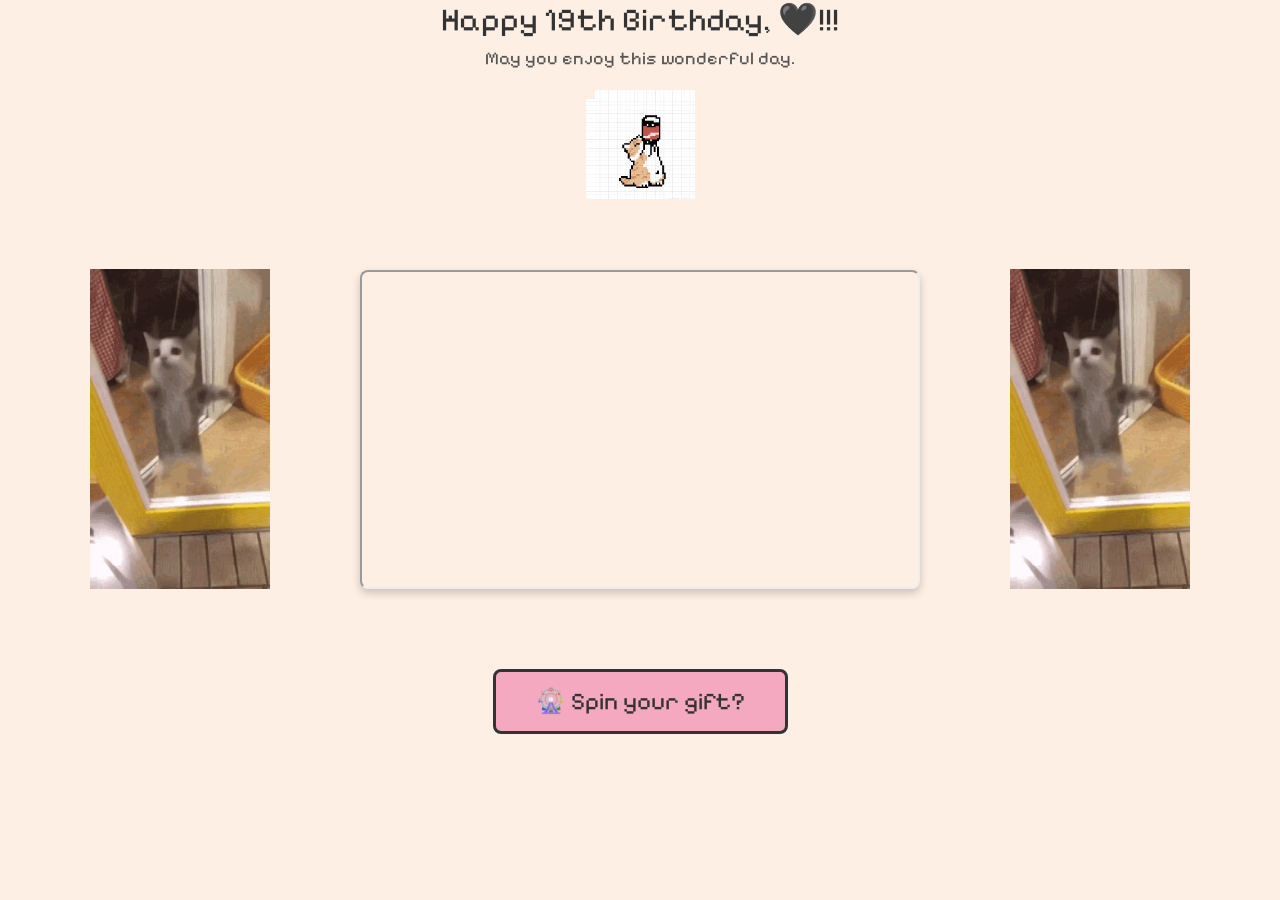
==== main/index.html @ 2b893104 "Add files via upload" ====
<!DOCTYPE html>
<html lang="en">
  <head>
    <meta charset="UTF-8" />
    <meta name="viewport" content="width=device-width, initial-scale=1" />
    <title>Birthday Cake 🎂</title>
    <link rel="stylesheet" href="style.css" />
    <link rel="preconnect" href="https://fonts.googleapis.com" />
    <link rel="preconnect" href="https://fonts.gstatic.com" crossorigin />
    <link
      href="https://fonts.googleapis.com/css2?family=Pixelify+Sans:wght@400..700&display=swap"
      rel="stylesheet"
    />
    <style>
      #mainTitle {
        font-size: 32px;
        font-family: 'Pixelify Sans', sans-serif;
        margin-bottom: 8px;
      }

      #subTitle {
        font-size: 18px;
        font-family: 'Pixelify Sans', sans-serif;
        color: #555;
      }
 .pixelart-to-css {
  box-shadow: 1px 1px 0 0 rgba(254,255,255,255), 2px 1px 0 0 rgba(250,251,250,255), 3px 1px 0 0 rgba(254,255,254,255), 4px 1px 0 0 rgba(254,255,254,255), 5px 1px 0 0 rgba(248,249,248,255), 6px 1px 0 0 rgba(249,248,249,255), 7px 1px 0 0 rgba(254,255,254,255), 8px 1px 0 0 rgba(254,255,254,255), 9px 1px 0 0 rgba(252,252,252,255), 10px 1px 0 0 rgba(254,255,254,255), 11px 1px 0 0 rgba(252,252,252,255), 12px 1px 0 0 rgba(252,253,252,255), 13px 1px 0 0 rgba(254,255,255,255), 14px 1px 0 0 rgba(243,242,243,255), 15px 1px 0 0 rgba(254,255,255,255), 16px 1px 0 0 rgba(254,255,255,255), 17px 1px 0 0 rgba(254,255,255,255), 18px 1px 0 0 rgba(254,255,255,255), 19px 1px 0 0 rgba(254,255,254,255), 20px 1px 0 0 rgba(254,255,255,255), 21px 1px 0 0 rgba(254,255,255,255), 22px 1px 0 0 rgba(254,255,255,255), 23px 1px 0 0 rgba(241,240,240,255), 24px 1px 0 0 rgba(254,255,255,255), 25px 1px 0 0 rgba(252,253,252,255), 26px 1px 0 0 rgba(248,249,248,255), 27px 1px 0 0 rgba(254,255,255,255), 28px 1px 0 0 rgba(252,253,252,255), 29px 1px 0 0 rgba(254,255,255,255), 30px 1px 0 0 rgba(254,255,254,255), 31px 1px 0 0 rgba(248,249,248,255), 32px 1px 0 0 rgba(250,251,250,255), 33px 1px 0 0 rgba(254,255,254,255), 34px 1px 0 0 rgba(254,255,255,255), 35px 1px 0 0 rgba(248,249,248,255), 36px 1px 0 0 rgba(254,255,254,255), 37px 1px 0 0 rgba(252,253,252,255), 38px 1px 0 0 rgba(254,255,255,255), 39px 1px 0 0 rgba(254,255,255,255), 40px 1px 0 0 rgba(242,242,243,255), 41px 1px 0 0 rgba(254,255,254,255), 42px 1px 0 0 rgba(252,253,252,255), 43px 1px 0 0 rgba(251,250,251,255), 44px 1px 0 0 rgba(252,252,252,255), 45px 1px 0 0 rgba(254,255,255,255), 46px 1px 0 0 rgba(254,255,254,255), 47px 1px 0 0 rgba(254,255,255,255), 48px 1px 0 0 rgba(254,255,255,255), 49px 1px 0 0 rgba(249,248,249,255), 50px 1px 0 0 rgba(254,255,255,255), 51px 1px 0 0 rgba(254,255,255,255), 52px 1px 0 0 rgba(243,242,243,255), 53px 1px 0 0 rgba(254,255,254,255), 54px 1px 0 0 rgba(252,253,252,255), 55px 1px 0 0 rgba(254,255,254,255), 56px 1px 0 0 rgba(254,255,255,255), 57px 1px 0 0 rgba(252,253,252,255), 58px 1px 0 0 rgba(252,253,252,255), 59px 1px 0 0 rgba(254,255,255,255), 60px 1px 0 0 rgba(254,255,254,255), 61px 1px 0 0 rgba(238,238,239,255), 62px 1px 0 0 rgba(254,255,255,255), 63px 1px 0 0 rgba(254,255,255,255), 64px 1px 0 0 rgba(252,253,252,255), 65px 1px 0 0 rgba(254,255,255,255), 66px 1px 0 0 rgba(251,250,251,255), 67px 1px 0 0 rgba(254,255,255,255), 68px 1px 0 0 rgba(254,255,254,255), 69px 1px 0 0 rgba(248,249,248,255), 70px 1px 0 0 rgba(250,251,250,255), 71px 1px 0 0 rgba(254,255,255,255), 72px 1px 0 0 rgba(254,255,254,255), 73px 1px 0 0 rgba(252,253,252,255), 74px 1px 0 0 rgba(254,255,254,255), 75px 1px 0 0 rgba(252,253,252,255), 76px 1px 0 0 rgba(252,253,252,255), 77px 1px 0 0 rgba(254,255,254,255), 78px 1px 0 0 rgba(241,240,240,255), 79px 1px 0 0 rgba(254,255,254,255), 80px 1px 0 0 rgba(254,255,255,255), 81px 1px 0 0 rgba(252,253,252,255), 82px 1px 0 0 rgba(252,253,252,255), 83px 1px 0 0 rgba(254,255,255,255), 84px 1px 0 0 rgba(254,255,255,255), 85px 1px 0 0 rgba(254,255,255,255), 86px 1px 0 0 rgba(254,255,254,255), 87px 1px 0 0 rgba(242,242,243,255), 88px 1px 0 0 rgba(254,255,254,255), 89px 1px 0 0 rgba(252,252,252,255), 90px 1px 0 0 rgba(248,249,248,255), 91px 1px 0 0 rgba(254,255,254,255), 92px 1px 0 0 rgba(252,253,252,255), 93px 1px 0 0 rgba(254,255,254,255), 94px 1px 0 0 rgba(254,255,255,255), 95px 1px 0 0 rgba(248,249,248,255), 96px 1px 0 0 rgba(250,251,250,255), 97px 1px 0 0 rgba(254,255,255,255), 98px 1px 0 0 rgba(254,255,254,255), 99px 1px 0 0 rgba(248,249,248,255), 100px 1px 0 0 rgba(254,255,255,255), 1px 2px 0 0 rgba(254,255,255,255), 2px 2px 0 0 rgba(248,249,248,255), 3px 2px 0 0 rgba(254,255,254,255), 4px 2px 0 0 rgba(254,255,254,255), 5px 2px 0 0 rgba(248,249,248,255), 6px 2px 0 0 rgba(248,249,248,255), 7px 2px 0 0 rgba(254,255,255,255), 8px 2px 0 0 rgba(254,255,254,255), 9px 2px 0 0 rgba(252,252,252,255), 10px 2px 0 0 rgba(254,255,254,255), 11px 2px 0 0 rgba(252,252,252,255), 12px 2px 0 0 rgba(254,255,254,255), 13px 2px 0 0 rgba(254,255,255,255), 14px 2px 0 0 rgba(241,240,240,255), 15px 2px 0 0 rgba(254,255,255,255), 16px 2px 0 0 rgba(254,255,254,255), 17px 2px 0 0 rgba(254,255,255,255), 18px 2px 0 0 rgba(254,255,255,255), 19px 2px 0 0 rgba(254,255,255,255), 20px 2px 0 0 rgba(254,255,254,255), 21px 2px 0 0 rgba(254,255,255,255), 22px 2px 0 0 rgba(254,255,254,255), 23px 2px 0 0 rgba(243,242,243,255), 24px 2px 0 0 rgba(254,255,254,255), 25px 2px 0 0 rgba(254,255,255,255), 26px 2px 0 0 rgba(249,248,249,255), 27px 2px 0 0 rgba(254,255,255,255), 28px 2px 0 0 rgba(254,255,255,255), 29px 2px 0 0 rgba(254,255,255,255), 30px 2px 0 0 rgba(254,255,254,255), 31px 2px 0 0 rgba(251,250,251,255), 32px 2px 0 0 rgba(250,251,250,255), 33px 2px 0 0 rgba(254,255,254,255), 34px 2px 0 0 rgba(254,255,254,255), 35px 2px 0 0 rgba(249,248,249,255), 36px 2px 0 0 rgba(254,255,255,255), 37px 2px 0 0 rgba(254,255,255,255), 38px 2px 0 0 rgba(254,255,255,255), 39px 2px 0 0 rgba(254,255,254,255), 40px 2px 0 0 rgba(246,247,247,255), 41px 2px 0 0 rgba(254,255,254,255), 42px 2px 0 0 rgba(254,255,255,255), 43px 2px 0 0 rgba(250,251,250,255), 44px 2px 0 0 rgba(252,252,252,255), 45px 2px 0 0 rgba(254,255,254,255), 46px 2px 0 0 rgba(254,255,254,255), 47px 2px 0 0 rgba(254,255,255,255), 48px 2px 0 0 rgba(254,255,255,255), 49px 2px 0 0 rgba(248,249,248,255), 50px 2px 0 0 rgba(254,255,254,255), 51px 2px 0 0 rgba(254,255,255,255), 52px 2px 0 0 rgba(243,242,243,255), 53px 2px 0 0 rgba(254,255,254,255), 54px 2px 0 0 rgba(254,255,254,255), 55px 2px 0 0 rgba(254,255,254,255), 56px 2px 0 0 rgba(254,255,255,255), 57px 2px 0 0 rgba(252,253,252,255), 58px 2px 0 0 rgba(252,253,252,255), 59px 2px 0 0 rgba(252,253,252,255), 60px 2px 0 0 rgba(254,255,255,255), 61px 2px 0 0 rgba(242,242,243,255), 62px 2px 0 0 rgba(254,255,254,255), 63px 2px 0 0 rgba(254,255,255,255), 64px 2px 0 0 rgba(252,253,252,255), 65px 2px 0 0 rgba(254,255,255,255), 66px 2px 0 0 rgba(251,250,251,255), 67px 2px 0 0 rgba(254,255,255,255), 68px 2px 0 0 rgba(254,255,254,255), 69px 2px 0 0 rgba(248,249,248,255), 70px 2px 0 0 rgba(251,250,251,255), 71px 2px 0 0 rgba(254,255,255,255), 72px 2px 0 0 rgba(254,255,255,255), 73px 2px 0 0 rgba(254,255,255,255), 74px 2px 0 0 rgba(254,255,255,255), 75px 2px 0 0 rgba(252,253,252,255), 76px 2px 0 0 rgba(254,255,254,255), 77px 2px 0 0 rgba(254,255,254,255), 78px 2px 0 0 rgba(241,240,240,255), 79px 2px 0 0 rgba(254,255,254,255), 80px 2px 0 0 rgba(254,255,254,255), 81px 2px 0 0 rgba(252,253,252,255), 82px 2px 0 0 rgba(254,255,255,255), 83px 2px 0 0 rgba(254,255,254,255), 84px 2px 0 0 rgba(254,255,255,255), 85px 2px 0 0 rgba(254,255,254,255), 86px 2px 0 0 rgba(254,255,254,255), 87px 2px 0 0 rgba(241,240,240,255), 88px 2px 0 0 rgba(254,255,254,255), 89px 2px 0 0 rgba(254,255,254,255), 90px 2px 0 0 rgba(247,247,247,255), 91px 2px 0 0 rgba(254,255,254,255), 92px 2px 0 0 rgba(252,253,252,255), 93px 2px 0 0 rgba(254,255,254,255), 94px 2px 0 0 rgba(254,255,254,255), 95px 2px 0 0 rgba(251,250,251,255), 96px 2px 0 0 rgba(252,252,252,255), 97px 2px 0 0 rgba(254,255,254,255), 98px 2px 0 0 rgba(254,255,255,255), 99px 2px 0 0 rgba(248,249,248,255), 100px 2px 0 0 rgba(254,255,255,255), 1px 3px 0 0 rgba(247,247,247,255), 2px 3px 0 0 rgba(245,245,244,255), 3px 3px 0 0 rgba(247,247,247,255), 4px 3px 0 0 rgba(249,248,249,255), 5px 3px 0 0 rgba(245,245,244,255), 6px 3px 0 0 rgba(245,245,244,255), 7px 3px 0 0 rgba(247,247,247,255), 8px 3px 0 0 rgba(247,247,247,255), 9px 3px 0 0 rgba(247,247,247,255), 10px 3px 0 0 rgba(247,247,247,255), 11px 3px 0 0 rgba(247,247,247,255), 12px 3px 0 0 rgba(246,247,247,255), 13px 3px 0 0 rgba(249,248,249,255), 14px 3px 0 0 rgba(238,238,238,255), 15px 3px 0 0 rgba(248,249,248,255), 16px 3px 0 0 rgba(249,248,249,255), 17px 3px 0 0 rgba(247,247,247,255), 18px 3px 0 0 rgba(249,248,249,255), 19px 3px 0 0 rgba(248,249,248,255), 20px 3px 0 0 rgba(248,249,248,255), 21px 3px 0 0 rgba(249,248,249,255), 22px 3px 0 0 rgba(249,248,249,255), 23px 3px 0 0 rgba(238,238,238,255), 24px 3px 0 0 rgba(247,247,247,255), 25px 3px 0 0 rgba(246,247,247,255), 26px 3px 0 0 rgba(242,242,243,255), 27px 3px 0 0 rgba(247,247,247,255), 28px 3px 0 0 rgba(249,248,249,255), 29px 3px 0 0 rgba(249,248,249,255), 30px 3px 0 0 rgba(249,248,249,255), 31px 3px 0 0 rgba(246,247,247,255), 32px 3px 0 0 rgba(246,247,247,255), 33px 3px 0 0 rgba(248,249,248,255), 34px 3px 0 0 rgba(248,249,248,255), 35px 3px 0 0 rgba(241,240,240,255), 36px 3px 0 0 rgba(247,247,247,255), 37px 3px 0 0 rgba(249,248,249,255), 38px 3px 0 0 rgba(247,247,247,255), 39px 3px 0 0 rgba(247,247,247,255), 40px 3px 0 0 rgba(241,241,240,255), 41px 3px 0 0 rgba(247,247,247,255), 42px 3px 0 0 rgba(246,247,247,255), 43px 3px 0 0 rgba(244,244,245,255), 44px 3px 0 0 rgba(244,244,245,255), 45px 3px 0 0 rgba(246,247,247,255), 46px 3px 0 0 rgba(247,247,247,255), 47px 3px 0 0 rgba(249,248,249,255), 48px 3px 0 0 rgba(248,249,248,255), 49px 3px 0 0 rgba(242,242,243,255), 50px 3px 0 0 rgba(247,247,247,255), 51px 3px 0 0 rgba(247,247,247,255), 52px 3px 0 0 rgba(238,238,238,255), 53px 3px 0 0 rgba(246,247,247,255), 54px 3px 0 0 rgba(246,247,247,255), 55px 3px 0 0 rgba(249,248,249,255), 56px 3px 0 0 rgba(249,248,249,255), 57px 3px 0 0 rgba(246,247,247,255), 58px 3px 0 0 rgba(246,247,247,255), 59px 3px 0 0 rgba(249,248,249,255), 60px 3px 0 0 rgba(247,247,247,255), 61px 3px 0 0 rgba(238,238,238,255), 62px 3px 0 0 rgba(247,247,247,255), 63px 3px 0 0 rgba(249,248,249,255), 64px 3px 0 0 rgba(247,247,247,255), 65px 3px 0 0 rgba(247,247,247,255), 66px 3px 0 0 rgba(245,245,244,255), 67px 3px 0 0 rgba(247,247,247,255), 68px 3px 0 0 rgba(247,247,247,255), 69px 3px 0 0 rgba(242,242,243,255), 70px 3px 0 0 rgba(245,245,244,255), 71px 3px 0 0 rgba(247,247,247,255), 72px 3px 0 0 rgba(249,248,249,255), 73px 3px 0 0 rgba(249,248,249,255), 74px 3px 0 0 rgba(249,248,249,255), 75px 3px 0 0 rgba(248,249,248,255), 76px 3px 0 0 rgba(249,248,249,255), 77px 3px 0 0 rgba(247,247,247,255), 78px 3px 0 0 rgba(238,238,238,255), 79px 3px 0 0 rgba(248,249,248,255), 80px 3px 0 0 rgba(249,248,249,255), 81px 3px 0 0 rgba(244,244,245,255), 82px 3px 0 0 rgba(244,244,245,255), 83px 3px 0 0 rgba(249,248,249,255), 84px 3px 0 0 rgba(246,247,247,255), 85px 3px 0 0 rgba(247,247,247,255), 86px 3px 0 0 rgba(247,247,247,255), 87px 3px 0 0 rgba(238,238,239,255), 88px 3px 0 0 rgba(249,248,249,255), 89px 3px 0 0 rgba(249,248,249,255), 90px 3px 0 0 rgba(242,242,243,255), 91px 3px 0 0 rgba(247,247,247,255), 92px 3px 0 0 rgba(247,247,247,255), 93px 3px 0 0 rgba(247,247,247,255), 94px 3px 0 0 rgba(247,247,247,255), 95px 3px 0 0 rgba(242,242,243,255), 96px 3px 0 0 rgba(244,244,245,255), 97px 3px 0 0 rgba(247,247,247,255), 98px 3px 0 0 rgba(249,248,249,255), 99px 3px 0 0 rgba(245,245,244,255), 100px 3px 0 0 rgba(249,248,249,255), 1px 4px 0 0 rgba(254,255,255,255), 2px 4px 0 0 rgba(248,249,248,255), 3px 4px 0 0 rgba(254,255,254,255), 4px 4px 0 0 rgba(254,255,255,255), 5px 4px 0 0 rgba(249,248,249,255), 6px 4px 0 0 rgba(251,250,251,255), 7px 4px 0 0 rgba(254,255,255,255), 8px 4px 0 0 rgba(254,255,255,255), 9px 4px 0 0 rgba(252,253,252,255), 10px 4px 0 0 rgba(254,255,254,255), 11px 4px 0 0 rgba(252,253,252,255), 12px 4px 0 0 rgba(254,255,254,255), 13px 4px 0 0 rgba(254,255,255,255), 14px 4px 0 0 rgba(238,238,239,255), 15px 4px 0 0 rgba(254,255,255,255), 16px 4px 0 0 rgba(254,255,255,255), 17px 4px 0 0 rgba(254,255,255,255), 18px 4px 0 0 rgba(254,255,255,255), 19px 4px 0 0 rgba(254,255,254,255), 20px 4px 0 0 rgba(254,255,254,255), 21px 4px 0 0 rgba(254,255,254,255), 22px 4px 0 0 rgba(254,255,254,255), 23px 4px 0 0 rgba(243,242,243,255), 24px 4px 0 0 rgba(254,255,254,255), 25px 4px 0 0 rgba(254,255,255,255), 26px 4px 0 0 rgba(249,248,249,255), 27px 4px 0 0 rgba(254,255,254,255), 28px 4px 0 0 rgba(252,253,252,255), 29px 4px 0 0 rgba(254,255,254,255), 30px 4px 0 0 rgba(254,255,254,255), 31px 4px 0 0 rgba(250,251,250,255), 32px 4px 0 0 rgba(250,251,250,255), 33px 4px 0 0 rgba(254,255,254,255), 34px 4px 0 0 rgba(254,255,254,255), 35px 4px 0 0 rgba(248,249,248,255), 36px 4px 0 0 rgba(254,255,254,255), 37px 4px 0 0 rgba(252,252,252,255), 38px 4px 0 0 rgba(254,255,254,255), 39px 4px 0 0 rgba(254,255,254,255), 40px 4px 0 0 rgba(244,244,245,255), 41px 4px 0 0 rgba(254,255,254,255), 42px 4px 0 0 rgba(254,255,254,255), 43px 4px 0 0 rgba(252,252,252,255), 44px 4px 0 0 rgba(252,252,252,255), 45px 4px 0 0 rgba(254,255,254,255), 46px 4px 0 0 rgba(254,255,254,255), 47px 4px 0 0 rgba(254,255,255,255), 48px 4px 0 0 rgba(254,255,254,255), 49px 4px 0 0 rgba(247,247,247,255), 50px 4px 0 0 rgba(254,255,255,255), 51px 4px 0 0 rgba(254,255,254,255), 52px 4px 0 0 rgba(243,242,243,255), 53px 4px 0 0 rgba(254,255,254,255), 54px 4px 0 0 rgba(254,255,254,255), 55px 4px 0 0 rgba(254,255,254,255), 56px 4px 0 0 rgba(254,255,254,255), 57px 4px 0 0 rgba(252,253,252,255), 58px 4px 0 0 rgba(252,253,252,255), 59px 4px 0 0 rgba(254,255,255,255), 60px 4px 0 0 rgba(254,255,255,255), 61px 4px 0 0 rgba(243,242,243,255), 62px 4px 0 0 rgba(254,255,254,255), 63px 4px 0 0 rgba(254,255,254,255), 64px 4px 0 0 rgba(252,253,252,255), 65px 4px 0 0 rgba(254,255,254,255), 66px 4px 0 0 rgba(248,249,248,255), 67px 4px 0 0 rgba(254,255,254,255), 68px 4px 0 0 rgba(254,255,255,255), 69px 4px 0 0 rgba(248,249,248,255), 70px 4px 0 0 rgba(250,251,250,255), 71px 4px 0 0 rgba(254,255,254,255), 72px 4px 0 0 rgba(254,255,254,255), 73px 4px 0 0 rgba(254,255,255,255), 74px 4px 0 0 rgba(254,255,254,255), 75px 4px 0 0 rgba(252,253,252,255), 76px 4px 0 0 rgba(254,255,254,255), 77px 4px 0 0 rgba(254,255,255,255), 78px 4px 0 0 rgba(241,241,240,255), 79px 4px 0 0 rgba(254,255,254,255), 80px 4px 0 0 rgba(254,255,254,255), 81px 4px 0 0 rgba(252,253,252,255), 82px 4px 0 0 rgba(254,255,255,255), 83px 4px 0 0 rgba(254,255,255,255), 84px 4px 0 0 rgba(254,255,254,255), 85px 4px 0 0 rgba(254,255,254,255), 86px 4px 0 0 rgba(254,255,255,255), 87px 4px 0 0 rgba(241,240,240,255), 88px 4px 0 0 rgba(254,255,254,255), 89px 4px 0 0 rgba(254,255,254,255), 90px 4px 0 0 rgba(250,251,250,255), 91px 4px 0 0 rgba(254,255,254,255), 92px 4px 0 0 rgba(252,253,252,255), 93px 4px 0 0 rgba(254,255,254,255), 94px 4px 0 0 rgba(254,255,254,255), 95px 4px 0 0 rgba(248,249,248,255), 96px 4px 0 0 rgba(250,251,250,255), 97px 4px 0 0 rgba(254,255,254,255), 98px 4px 0 0 rgba(254,255,254,255), 99px 4px 0 0 rgba(248,249,248,255), 100px 4px 0 0 rgba(254,255,254,255), 1px 5px 0 0 rgba(254,255,254,255), 2px 5px 0 0 rgba(251,250,251,255), 3px 5px 0 0 rgba(254,255,254,255), 4px 5px 0 0 rgba(254,255,255,255), 5px 5px 0 0 rgba(251,250,251,255), 6px 5px 0 0 rgba(251,250,251,255), 7px 5px 0 0 rgba(254,255,255,255), 8px 5px 0 0 rgba(254,255,254,255), 9px 5px 0 0 rgba(252,252,252,255), 10px 5px 0 0 rgba(254,255,255,255), 11px 5px 0 0 rgba(252,253,252,255), 12px 5px 0 0 rgba(254,255,254,255), 13px 5px 0 0 rgba(254,255,254,255), 14px 5px 0 0 rgba(241,241,240,255), 15px 5px 0 0 rgba(254,255,254,255), 16px 5px 0 0 rgba(254,255,255,255), 17px 5px 0 0 rgba(252,252,252,255), 18px 5px 0 0 rgba(254,255,254,255), 19px 5px 0 0 rgba(254,255,254,255), 20px 5px 0 0 rgba(254,255,255,255), 21px 5px 0 0 rgba(254,255,255,255), 22px 5px 0 0 rgba(254,255,254,255), 23px 5px 0 0 rgba(241,240,240,255), 24px 5px 0 0 rgba(254,255,254,255), 25px 5px 0 0 rgba(254,255,254,255), 26px 5px 0 0 rgba(249,248,249,255), 27px 5px 0 0 rgba(252,252,252,255), 28px 5px 0 0 rgba(254,255,254,255), 29px 5px 0 0 rgba(254,255,255,255), 30px 5px 0 0 rgba(254,255,255,255), 31px 5px 0 0 rgba(250,251,250,255), 32px 5px 0 0 rgba(250,251,250,255), 33px 5px 0 0 rgba(254,255,254,255), 34px 5px 0 0 rgba(254,255,254,255), 35px 5px 0 0 rgba(249,248,249,255), 36px 5px 0 0 rgba(254,255,255,255), 37px 5px 0 0 rgba(254,255,255,255), 38px 5px 0 0 rgba(254,255,254,255), 39px 5px 0 0 rgba(254,255,255,255), 40px 5px 0 0 rgba(244,244,245,255), 41px 5px 0 0 rgba(254,255,254,255), 42px 5px 0 0 rgba(254,255,254,255), 43px 5px 0 0 rgba(252,252,252,255), 44px 5px 0 0 rgba(252,253,252,255), 45px 5px 0 0 rgba(254,255,255,255), 46px 5px 0 0 rgba(254,255,255,255), 47px 5px 0 0 rgba(254,255,254,255), 48px 5px 0 0 rgba(254,255,254,255), 49px 5px 0 0 rgba(246,247,247,255), 50px 5px 0 0 rgba(254,255,254,255), 51px 5px 0 0 rgba(254,255,254,255), 52px 5px 0 0 rgba(241,240,240,255), 53px 5px 0 0 rgba(252,253,252,255), 54px 5px 0 0 rgba(254,255,254,255), 55px 5px 0 0 rgba(254,255,254,255), 56px 5px 0 0 rgba(254,255,254,255), 57px 5px 0 0 rgba(252,253,252,255), 58px 5px 0 0 rgba(252,253,252,255), 59px 5px 0 0 rgba(254,255,254,255), 60px 5px 0 0 rgba(252,253,252,255), 61px 5px 0 0 rgba(241,240,240,255), 62px 5px 0 0 rgba(254,255,254,255), 63px 5px 0 0 rgba(254,255,254,255), 64px 5px 0 0 rgba(252,253,252,255), 65px 5px 0 0 rgba(254,255,255,255), 66px 5px 0 0 rgba(251,250,251,255), 67px 5px 0 0 rgba(254,255,255,255), 68px 5px 0 0 rgba(254,255,255,255), 69px 5px 0 0 rgba(251,250,251,255), 70px 5px 0 0 rgba(250,251,250,255), 71px 5px 0 0 rgba(254,255,254,255), 72px 5px 0 0 rgba(254,255,254,255), 73px 5px 0 0 rgba(254,255,255,255), 74px 5px 0 0 rgba(252,253,252,255), 75px 5px 0 0 rgba(252,253,252,255), 76px 5px 0 0 rgba(254,255,255,255), 77px 5px 0 0 rgba(254,255,254,255), 78px 5px 0 0 rgba(241,240,240,255), 79px 5px 0 0 rgba(254,255,254,255), 80px 5px 0 0 rgba(254,255,255,255), 81px 5px 0 0 rgba(252,253,252,255), 82px 5px 0 0 rgba(254,255,255,255), 83px 5px 0 0 rgba(254,255,254,255), 84px 5px 0 0 rgba(254,255,254,255), 85px 5px 0 0 rgba(254,255,254,255), 86px 5px 0 0 rgba(254,255,254,255), 87px 5px 0 0 rgba(241,240,240,255), 88px 5px 0 0 rgba(254,255,255,255), 89px 5px 0 0 rgba(254,255,255,255), 90px 5px 0 0 rgba(251,250,251,255), 91px 5px 0 0 rgba(254,255,255,255), 92px 5px 0 0 rgba(252,253,252,255), 93px 5px 0 0 rgba(254,255,254,255), 94px 5px 0 0 rgba(254,255,255,255), 95px 5px 0 0 rgba(248,249,248,255), 96px 5px 0 0 rgba(252,252,252,255), 97px 5px 0 0 rgba(254,255,254,255), 98px 5px 0 0 rgba(254,255,254,255), 99px 5px 0 0 rgba(249,248,249,255), 100px 5px 0 0 rgba(254,255,254,255), 1px 6px 0 0 rgba(252,252,252,255), 2px 6px 0 0 rgba(249,248,249,255), 3px 6px 0 0 rgba(250,251,250,255), 4px 6px 0 0 rgba(250,251,250,255), 5px 6px 0 0 rgba(247,247,247,255), 6px 6px 0 0 rgba(246,247,247,255), 7px 6px 0 0 rgba(251,250,251,255), 8px 6px 0 0 rgba(251,250,251,255), 9px 6px 0 0 rgba(248,249,248,255), 10px 6px 0 0 rgba(251,250,251,255), 11px 6px 0 0 rgba(249,248,249,255), 12px 6px 0 0 rgba(250,251,250,255), 13px 6px 0 0 rgba(251,250,251,255), 14px 6px 0 0 rgba(238,238,238,255), 15px 6px 0 0 rgba(251,250,251,255), 16px 6px 0 0 rgba(251,250,251,255), 17px 6px 0 0 rgba(251,250,251,255), 18px 6px 0 0 rgba(251,250,251,255), 19px 6px 0 0 rgba(252,252,252,255), 20px 6px 0 0 rgba(250,251,250,255), 21px 6px 0 0 rgba(251,250,251,255), 22px 6px 0 0 rgba(250,251,250,255), 23px 6px 0 0 rgba(238,238,238,255), 24px 6px 0 0 rgba(251,250,251,255), 25px 6px 0 0 rgba(248,249,248,255), 26px 6px 0 0 rgba(246,247,247,255), 27px 6px 0 0 rgba(251,250,251,255), 28px 6px 0 0 rgba(250,251,250,255), 29px 6px 0 0 rgba(250,251,250,255), 30px 6px 0 0 rgba(252,252,252,255), 31px 6px 0 0 rgba(247,247,247,255), 32px 6px 0 0 rgba(249,248,249,255), 33px 6px 0 0 rgba(250,251,250,255), 34px 6px 0 0 rgba(251,250,251,255), 35px 6px 0 0 rgba(244,244,245,255), 36px 6px 0 0 rgba(250,251,250,255), 37px 6px 0 0 rgba(250,251,250,255), 38px 6px 0 0 rgba(250,251,250,255), 39px 6px 0 0 rgba(250,251,250,255), 40px 6px 0 0 rgba(245,245,244,255), 41px 6px 0 0 rgba(250,251,250,255), 42px 6px 0 0 rgba(250,251,250,255), 43px 6px 0 0 rgba(249,248,249,255), 44px 6px 0 0 rgba(248,249,248,255), 45px 6px 0 0 rgba(251,250,251,255), 46px 6px 0 0 rgba(251,250,251,255), 47px 6px 0 0 rgba(251,250,251,255), 48px 6px 0 0 rgba(250,251,250,255), 49px 6px 0 0 rgba(245,245,244,255), 50px 6px 0 0 rgba(251,250,251,255), 51px 6px 0 0 rgba(250,251,250,255), 52px 6px 0 0 rgba(238,238,239,255), 53px 6px 0 0 rgba(252,252,252,255), 54px 6px 0 0 rgba(250,251,250,255), 55px 6px 0 0 rgba(251,250,251,255), 56px 6px 0 0 rgba(251,250,251,255), 57px 6px 0 0 rgba(249,248,249,255), 58px 6px 0 0 rgba(248,249,248,255), 59px 6px 0 0 rgba(250,251,250,255), 60px 6px 0 0 rgba(250,251,250,255), 61px 6px 0 0 rgba(241,241,240,255), 62px 6px 0 0 rgba(252,252,252,255), 63px 6px 0 0 rgba(250,251,250,255), 64px 6px 0 0 rgba(248,249,248,255), 65px 6px 0 0 rgba(250,251,250,255), 66px 6px 0 0 rgba(249,248,249,255), 67px 6px 0 0 rgba(251,250,251,255), 68px 6px 0 0 rgba(250,251,250,255), 69px 6px 0 0 rgba(246,247,247,255), 70px 6px 0 0 rgba(247,247,247,255), 71px 6px 0 0 rgba(250,251,250,255), 72px 6px 0 0 rgba(250,251,250,255), 73px 6px 0 0 rgba(251,250,251,255), 74px 6px 0 0 rgba(250,251,250,255), 75px 6px 0 0 rgba(251,250,251,255), 76px 6px 0 0 rgba(252,252,252,255), 77px 6px 0 0 rgba(250,251,250,255), 78px 6px 0 0 rgba(238,238,239,255), 79px 6px 0 0 rgba(250,251,250,255), 80px 6px 0 0 rgba(251,250,251,255), 81px 6px 0 0 rgba(248,249,248,255), 82px 6px 0 0 rgba(251,250,251,255), 83px 6px 0 0 rgba(251,250,251,255), 84px 6px 0 0 rgba(248,249,248,255), 85px 6px 0 0 rgba(251,250,251,255), 86px 6px 0 0 rgba(251,250,251,255), 87px 6px 0 0 rgba(241,241,240,255), 88px 6px 0 0 rgba(251,250,251,255), 89px 6px 0 0 rgba(250,251,250,255), 90px 6px 0 0 rgba(246,247,247,255), 91px 6px 0 0 rgba(251,250,251,255), 92px 6px 0 0 rgba(248,249,248,255), 93px 6px 0 0 rgba(251,250,251,255), 94px 6px 0 0 rgba(248,249,248,255), 95px 6px 0 0 rgba(246,247,247,255), 96px 6px 0 0 rgba(247,247,247,255), 97px 6px 0 0 rgba(248,249,248,255), 98px 6px 0 0 rgba(251,250,251,255), 99px 6px 0 0 rgba(244,244,245,255), 100px 6px 0 0 rgba(250,251,250,255), 1px 7px 0 0 rgba(251,250,251,255), 2px 7px 0 0 rgba(249,248,249,255), 3px 7px 0 0 rgba(250,251,250,255), 4px 7px 0 0 rgba(251,250,251,255), 5px 7px 0 0 rgba(246,247,247,255), 6px 7px 0 0 rgba(244,244,245,255), 7px 7px 0 0 rgba(250,251,250,255), 8px 7px 0 0 rgba(250,251,250,255), 9px 7px 0 0 rgba(251,250,251,255), 10px 7px 0 0 rgba(250,251,250,255), 11px 7px 0 0 rgba(248,249,248,255), 12px 7px 0 0 rgba(250,251,250,255), 13px 7px 0 0 rgba(250,251,250,255), 14px 7px 0 0 rgba(236,236,237,255), 15px 7px 0 0 rgba(250,251,250,255), 16px 7px 0 0 rgba(250,251,250,255), 17px 7px 0 0 rgba(251,250,251,255), 18px 7px 0 0 rgba(250,251,250,255), 19px 7px 0 0 rgba(250,251,250,255), 20px 7px 0 0 rgba(250,251,250,255), 21px 7px 0 0 rgba(250,251,250,255), 22px 7px 0 0 rgba(250,251,250,255), 23px 7px 0 0 rgba(241,241,240,255), 24px 7px 0 0 rgba(252,252,252,255), 25px 7px 0 0 rgba(250,251,250,255), 26px 7px 0 0 rgba(246,247,247,255), 27px 7px 0 0 rgba(250,251,250,255), 28px 7px 0 0 rgba(250,251,250,255), 29px 7px 0 0 rgba(250,251,250,255), 30px 7px 0 0 rgba(250,251,250,255), 31px 7px 0 0 rgba(249,248,249,255), 32px 7px 0 0 rgba(249,248,249,255), 33px 7px 0 0 rgba(250,251,250,255), 34px 7px 0 0 rgba(250,251,250,255), 35px 7px 0 0 rgba(244,244,245,255), 36px 7px 0 0 rgba(252,252,252,255), 37px 7px 0 0 rgba(250,251,250,255), 38px 7px 0 0 rgba(250,251,250,255), 39px 7px 0 0 rgba(250,251,250,255), 40px 7px 0 0 rgba(242,242,243,255), 41px 7px 0 0 rgba(251,250,251,255), 42px 7px 0 0 rgba(250,251,250,255), 43px 7px 0 0 rgba(249,248,249,255), 44px 7px 0 0 rgba(248,249,248,255), 45px 7px 0 0 rgba(250,251,250,255), 46px 7px 0 0 rgba(250,251,250,255), 47px 7px 0 0 rgba(250,251,250,255), 48px 7px 0 0 rgba(251,250,251,255), 49px 7px 0 0 rgba(245,245,244,255), 50px 7px 0 0 rgba(250,251,250,255), 51px 7px 0 0 rgba(250,251,250,255), 52px 7px 0 0 rgba(241,241,240,255), 53px 7px 0 0 rgba(250,251,250,255), 54px 7px 0 0 rgba(252,252,252,255), 55px 7px 0 0 rgba(250,251,250,255), 56px 7px 0 0 rgba(250,251,250,255), 57px 7px 0 0 rgba(249,248,249,255), 58px 7px 0 0 rgba(251,250,251,255), 59px 7px 0 0 rgba(251,250,251,255), 60px 7px 0 0 rgba(250,251,250,255), 61px 7px 0 0 rgba(241,241,240,255), 62px 7px 0 0 rgba(250,251,250,255), 63px 7px 0 0 rgba(250,251,250,255), 64px 7px 0 0 rgba(251,250,251,255), 65px 7px 0 0 rgba(252,252,252,255), 66px 7px 0 0 rgba(249,248,249,255), 67px 7px 0 0 rgba(250,251,250,255), 68px 7px 0 0 rgba(250,251,250,255), 69px 7px 0 0 rgba(244,244,245,255), 70px 7px 0 0 rgba(249,248,249,255), 71px 7px 0 0 rgba(251,250,251,255), 72px 7px 0 0 rgba(250,251,250,255), 73px 7px 0 0 rgba(250,251,250,255), 74px 7px 0 0 rgba(250,251,250,255), 75px 7px 0 0 rgba(251,250,251,255), 76px 7px 0 0 rgba(251,250,251,255), 77px 7px 0 0 rgba(250,251,250,255), 78px 7px 0 0 rgba(238,238,238,255), 79px 7px 0 0 rgba(250,251,250,255), 80px 7px 0 0 rgba(250,251,250,255), 81px 7px 0 0 rgba(251,250,251,255), 82px 7px 0 0 rgba(251,250,251,255), 83px 7px 0 0 rgba(250,251,250,255), 84px 7px 0 0 rgba(251,250,251,255), 85px 7px 0 0 rgba(250,251,250,255), 86px 7px 0 0 rgba(251,250,251,255), 87px 7px 0 0 rgba(241,241,240,255), 88px 7px 0 0 rgba(250,251,250,255), 89px 7px 0 0 rgba(250,251,250,255), 90px 7px 0 0 rgba(248,249,248,255), 91px 7px 0 0 rgba(250,251,250,255), 92px 7px 0 0 rgba(250,251,250,255), 93px 7px 0 0 rgba(251,250,251,255), 94px 7px 0 0 rgba(250,251,250,255), 95px 7px 0 0 rgba(247,247,247,255), 96px 7px 0 0 rgba(248,249,248,255), 97px 7px 0 0 rgba(250,251,250,255), 98px 7px 0 0 rgba(250,251,250,255), 99px 7px 0 0 rgba(244,244,245,255), 100px 7px 0 0 rgba(250,251,250,255), 1px 8px 0 0 rgba(254,255,254,255), 2px 8px 0 0 rgba(250,251,250,255), 3px 8px 0 0 rgba(254,255,254,255), 4px 8px 0 0 rgba(254,255,255,255), 5px 8px 0 0 rgba(248,249,248,255), 6px 8px 0 0 rgba(251,250,251,255), 7px 8px 0 0 rgba(254,255,255,255), 8px 8px 0 0 rgba(254,255,254,255), 9px 8px 0 0 rgba(250,251,250,255), 10px 8px 0 0 rgba(254,255,254,255), 11px 8px 0 0 rgba(252,253,252,255), 12px 8px 0 0 rgba(254,255,254,255), 13px 8px 0 0 rgba(254,255,254,255), 14px 8px 0 0 rgba(238,238,239,255), 15px 8px 0 0 rgba(254,255,254,255), 16px 8px 0 0 rgba(252,253,252,255), 17px 8px 0 0 rgba(254,255,255,255), 18px 8px 0 0 rgba(254,255,255,255), 19px 8px 0 0 rgba(254,255,255,255), 20px 8px 0 0 rgba(254,255,255,255), 21px 8px 0 0 rgba(254,255,254,255), 22px 8px 0 0 rgba(254,255,254,255), 23px 8px 0 0 rgba(243,242,243,255), 24px 8px 0 0 rgba(254,255,254,255), 25px 8px 0 0 rgba(254,255,254,255), 26px 8px 0 0 rgba(251,250,251,255), 27px 8px 0 0 rgba(254,255,254,255), 28px 8px 0 0 rgba(254,255,255,255), 29px 8px 0 0 rgba(254,255,254,255), 30px 8px 0 0 rgba(254,255,254,255), 31px 8px 0 0 rgba(250,251,250,255), 32px 8px 0 0 rgba(250,251,250,255), 33px 8px 0 0 rgba(254,255,255,255), 34px 8px 0 0 rgba(254,255,254,255), 35px 8px 0 0 rgba(247,247,247,255), 36px 8px 0 0 rgba(254,255,254,255), 37px 8px 0 0 rgba(254,255,255,255), 38px 8px 0 0 rgba(254,255,254,255), 39px 8px 0 0 rgba(254,255,254,255), 40px 8px 0 0 rgba(246,247,247,255), 41px 8px 0 0 rgba(254,255,255,255), 42px 8px 0 0 rgba(254,255,255,255), 43px 8px 0 0 rgba(252,252,252,255), 44px 8px 0 0 rgba(252,252,252,255), 45px 8px 0 0 rgba(254,255,254,255), 46px 8px 0 0 rgba(254,255,254,255), 47px 8px 0 0 rgba(254,255,254,255), 48px 8px 0 0 rgba(254,255,255,255), 49px 8px 0 0 rgba(247,247,247,255), 50px 8px 0 0 rgba(254,255,255,255), 51px 8px 0 0 rgba(254,255,255,255), 52px 8px 0 0 rgba(243,242,243,255), 53px 8px 0 0 rgba(254,255,255,255), 54px 8px 0 0 rgba(254,255,254,255), 55px 8px 0 0 rgba(254,255,255,255), 56px 8px 0 0 rgba(254,255,255,255), 57px 8px 0 0 rgba(252,252,252,255), 58px 8px 0 0 rgba(252,253,252,255), 59px 8px 0 0 rgba(254,255,255,255), 60px 8px 0 0 rgba(254,255,254,255), 61px 8px 0 0 rgba(243,242,243,255), 62px 8px 0 0 rgba(254,255,254,255), 63px 8px 0 0 rgba(254,255,255,255), 64px 8px 0 0 rgba(254,255,255,255), 65px 8px 0 0 rgba(254,255,254,255), 66px 8px 0 0 rgba(251,250,251,255), 67px 8px 0 0 rgba(254,255,254,255), 68px 8px 0 0 rgba(252,253,252,255), 69px 8px 0 0 rgba(248,249,248,255), 70px 8px 0 0 rgba(250,251,250,255), 71px 8px 0 0 rgba(254,255,255,255), 72px 8px 0 0 rgba(254,255,255,255), 73px 8px 0 0 rgba(252,253,252,255), 74px 8px 0 0 rgba(254,255,254,255), 75px 8px 0 0 rgba(252,253,252,255), 76px 8px 0 0 rgba(254,255,255,255), 77px 8px 0 0 rgba(254,255,254,255), 78px 8px 0 0 rgba(241,241,240,255), 79px 8px 0 0 rgba(254,255,255,255), 80px 8px 0 0 rgba(254,255,254,255), 81px 8px 0 0 rgba(252,253,252,255), 82px 8px 0 0 rgba(254,255,255,255), 83px 8px 0 0 rgba(254,255,255,255), 84px 8px 0 0 rgba(254,255,254,255), 85px 8px 0 0 rgba(254,255,255,255), 86px 8px 0 0 rgba(254,255,254,255), 87px 8px 0 0 rgba(243,242,243,255), 88px 8px 0 0 rgba(254,255,254,255), 89px 8px 0 0 rgba(254,255,255,255), 90px 8px 0 0 rgba(252,252,252,255), 91px 8px 0 0 rgba(254,255,255,255), 92px 8px 0 0 rgba(252,253,252,255), 93px 8px 0 0 rgba(254,255,255,255), 94px 8px 0 0 rgba(254,255,254,255), 95px 8px 0 0 rgba(251,250,251,255), 96px 8px 0 0 rgba(252,252,252,255), 97px 8px 0 0 rgba(254,255,254,255), 98px 8px 0 0 rgba(254,255,254,255), 99px 8px 0 0 rgba(247,247,247,255), 100px 8px 0 0 rgba(254,255,254,255), 1px 9px 0 0 rgba(254,255,254,255), 2px 9px 0 0 rgba(251,250,251,255), 3px 9px 0 0 rgba(254,255,254,255), 4px 9px 0 0 rgba(254,255,254,255), 5px 9px 0 0 rgba(248,249,248,255), 6px 9px 0 0 rgba(251,250,251,255), 7px 9px 0 0 rgba(252,253,252,255), 8px 9px 0 0 rgba(254,255,255,255), 9px 9px 0 0 rgba(252,253,252,255), 10px 9px 0 0 rgba(254,255,254,255), 11px 9px 0 0 rgba(252,253,252,255), 12px 9px 0 0 rgba(254,255,255,255), 13px 9px 0 0 rgba(254,255,254,255), 14px 9px 0 0 rgba(238,238,239,255), 15px 9px 0 0 rgba(254,255,254,255), 16px 9px 0 0 rgba(254,255,255,255), 17px 9px 0 0 rgba(254,255,255,255), 18px 9px 0 0 rgba(254,255,255,255), 19px 9px 0 0 rgba(254,255,255,255), 20px 9px 0 0 rgba(254,255,255,255), 21px 9px 0 0 rgba(254,255,254,255), 22px 9px 0 0 rgba(254,255,254,255), 23px 9px 0 0 rgba(243,242,243,255), 24px 9px 0 0 rgba(254,255,254,255), 25px 9px 0 0 rgba(254,255,254,255), 26px 9px 0 0 rgba(247,247,247,255), 27px 9px 0 0 rgba(252,253,252,255), 28px 9px 0 0 rgba(254,255,254,255), 29px 9px 0 0 rgba(254,255,254,255), 30px 9px 0 0 rgba(254,255,254,255), 31px 9px 0 0 rgba(252,252,252,255), 32px 9px 0 0 rgba(250,251,250,255), 33px 9px 0 0 rgba(254,255,254,255), 34px 9px 0 0 rgba(254,255,254,255), 35px 9px 0 0 rgba(247,247,247,255), 36px 9px 0 0 rgba(254,255,254,255), 37px 9px 0 0 rgba(254,255,255,255), 38px 9px 0 0 rgba(254,255,254,255), 39px 9px 0 0 rgba(254,255,254,255), 40px 9px 0 0 rgba(246,247,247,255), 41px 9px 0 0 rgba(254,255,254,255), 42px 9px 0 0 rgba(254,255,254,255), 43px 9px 0 0 rgba(252,252,252,255), 44px 9px 0 0 rgba(252,252,252,255), 45px 9px 0 0 rgba(254,255,255,255), 46px 9px 0 0 rgba(254,255,254,255), 47px 9px 0 0 rgba(254,255,255,255), 48px 9px 0 0 rgba(254,255,254,255), 49px 9px 0 0 rgba(247,247,247,255), 50px 9px 0 0 rgba(254,255,254,255), 51px 9px 0 0 rgba(254,255,254,255), 52px 9px 0 0 rgba(241,240,240,255), 53px 9px 0 0 rgba(254,255,254,255), 54px 9px 0 0 rgba(254,255,255,255), 55px 9px 0 0 rgba(254,255,255,255), 56px 9px 0 0 rgba(254,255,255,255), 57px 9px 0 0 rgba(252,252,252,255), 58px 9px 0 0 rgba(252,253,252,255), 59px 9px 0 0 rgba(254,255,254,255), 60px 9px 0 0 rgba(254,255,254,255), 61px 9px 0 0 rgba(241,241,240,255), 62px 9px 0 0 rgba(254,255,254,255), 63px 9px 0 0 rgba(254,255,255,255), 64px 9px 0 0 rgba(254,255,255,255), 65px 9px 0 0 rgba(254,255,254,255), 66px 9px 0 0 rgba(251,250,251,255), 67px 9px 0 0 rgba(254,255,254,255), 68px 9px 0 0 rgba(254,255,255,255), 69px 9px 0 0 rgba(251,250,251,255), 70px 9px 0 0 rgba(250,251,250,255), 71px 9px 0 0 rgba(254,255,254,255), 72px 9px 0 0 rgba(254,255,254,255), 73px 9px 0 0 rgba(254,255,255,255), 74px 9px 0 0 rgba(254,255,254,255), 75px 9px 0 0 rgba(252,253,252,255), 76px 9px 0 0 rgba(254,255,254,255), 77px 9px 0 0 rgba(254,255,254,255), 78px 9px 0 0 rgba(241,241,240,255), 79px 9px 0 0 rgba(254,255,254,255), 80px 9px 0 0 rgba(254,255,254,255), 81px 9px 0 0 rgba(252,253,252,255), 82px 9px 0 0 rgba(254,255,255,255), 83px 9px 0 0 rgba(254,255,255,255), 84px 9px 0 0 rgba(254,255,254,255), 85px 9px 0 0 rgba(254,255,254,255), 86px 9px 0 0 rgba(254,255,254,255), 87px 9px 0 0 rgba(243,242,243,255), 88px 9px 0 0 rgba(254,255,254,255), 89px 9px 0 0 rgba(254,255,255,255), 90px 9px 0 0 rgba(252,252,252,255), 91px 9px 0 0 rgba(254,255,254,255), 92px 9px 0 0 rgba(252,253,252,255), 93px 9px 0 0 rgba(254,255,255,255), 94px 9px 0 0 rgba(254,255,254,255), 95px 9px 0 0 rgba(251,250,251,255), 96px 9px 0 0 rgba(252,252,252,255), 97px 9px 0 0 rgba(254,255,254,255), 98px 9px 0 0 rgba(254,255,254,255), 99px 9px 0 0 rgba(249,248,249,255), 100px 9px 0 0 rgba(254,255,254,255), 1px 10px 0 0 rgba(252,253,252,255), 2px 10px 0 0 rgba(251,250,251,255), 3px 10px 0 0 rgba(252,253,252,255), 4px 10px 0 0 rgba(254,255,255,255), 5px 10px 0 0 rgba(248,249,248,255), 6px 10px 0 0 rgba(247,247,247,255), 7px 10px 0 0 rgba(254,255,255,255), 8px 10px 0 0 rgba(254,255,255,255), 9px 10px 0 0 rgba(252,252,252,255), 10px 10px 0 0 rgba(254,255,255,255), 11px 10px 0 0 rgba(252,253,252,255), 12px 10px 0 0 rgba(252,253,252,255), 13px 10px 0 0 rgba(252,253,252,255), 14px 10px 0 0 rgba(241,241,240,255), 15px 10px 0 0 rgba(254,255,255,255), 16px 10px 0 0 rgba(252,253,252,255), 17px 10px 0 0 rgba(252,253,252,255), 18px 10px 0 0 rgba(254,255,255,255), 19px 10px 0 0 rgba(252,253,252,255), 20px 10px 0 0 rgba(254,255,255,255), 21px 10px 0 0 rgba(254,255,255,255), 22px 10px 0 0 rgba(254,255,255,255), 23px 10px 0 0 rgba(241,240,240,255), 24px 10px 0 0 rgba(252,253,252,255), 25px 10px 0 0 rgba(254,255,255,255), 26px 10px 0 0 rgba(247,247,247,255), 27px 10px 0 0 rgba(252,253,252,255), 28px 10px 0 0 rgba(252,253,252,255), 29px 10px 0 0 rgba(254,255,255,255), 30px 10px 0 0 rgba(252,253,252,255), 31px 10px 0 0 rgba(250,251,250,255), 32px 10px 0 0 rgba(251,250,251,255), 33px 10px 0 0 rgba(254,255,255,255), 34px 10px 0 0 rgba(254,255,255,255), 35px 10px 0 0 rgba(244,244,245,255), 36px 10px 0 0 rgba(252,253,252,255), 37px 10px 0 0 rgba(252,252,252,255), 38px 10px 0 0 rgba(254,255,255,255), 39px 10px 0 0 rgba(254,255,255,255), 40px 10px 0 0 rgba(242,242,243,255), 41px 10px 0 0 rgba(254,255,255,255), 42px 10px 0 0 rgba(254,255,255,255), 43px 10px 0 0 rgba(250,251,250,255), 44px 10px 0 0 rgba(252,252,252,255), 45px 10px 0 0 rgba(254,255,255,255), 46px 10px 0 0 rgba(254,255,255,255), 47px 10px 0 0 rgba(254,255,255,255), 48px 10px 0 0 rgba(254,255,255,255), 49px 10px 0 0 rgba(244,244,245,255), 50px 10px 0 0 rgba(252,253,252,255), 51px 10px 0 0 rgba(252,253,252,255), 52px 10px 0 0 rgba(243,242,243,255), 53px 10px 0 0 rgba(254,255,255,255), 54px 10px 0 0 rgba(254,255,255,255), 55px 10px 0 0 rgba(252,253,252,255), 56px 10px 0 0 rgba(252,253,252,255), 57px 10px 0 0 rgba(252,252,252,255), 58px 10px 0 0 rgba(252,252,252,255), 59px 10px 0 0 rgba(254,255,255,255), 60px 10px 0 0 rgba(254,255,255,255), 61px 10px 0 0 rgba(241,240,240,255), 62px 10px 0 0 rgba(254,255,255,255), 63px 10px 0 0 rgba(254,255,255,255), 64px 10px 0 0 rgba(252,253,252,255), 65px 10px 0 0 rgba(252,253,252,255), 66px 10px 0 0 rgba(248,249,248,255), 67px 10px 0 0 rgba(252,253,252,255), 68px 10px 0 0 rgba(252,253,252,255), 69px 10px 0 0 rgba(248,249,248,255), 70px 10px 0 0 rgba(248,249,248,255), 71px 10px 0 0 rgba(252,252,252,255), 72px 10px 0 0 rgba(254,255,255,255), 73px 10px 0 0 rgba(252,252,252,255), 74px 10px 0 0 rgba(252,253,252,255), 75px 10px 0 0 rgba(252,252,252,255), 76px 10px 0 0 rgba(252,253,252,255), 77px 10px 0 0 rgba(254,255,255,255), 78px 10px 0 0 rgba(238,238,239,255), 79px 10px 0 0 rgba(254,255,255,255), 80px 10px 0 0 rgba(254,255,255,255), 81px 10px 0 0 rgba(252,253,252,255), 82px 10px 0 0 rgba(252,253,252,255), 83px 10px 0 0 rgba(252,253,252,255), 84px 10px 0 0 rgba(252,253,252,255), 85px 10px 0 0 rgba(254,255,254,255), 86px 10px 0 0 rgba(252,253,252,255), 87px 10px 0 0 rgba(241,240,240,255), 88px 10px 0 0 rgba(252,253,252,255), 89px 10px 0 0 rgba(252,253,252,255), 90px 10px 0 0 rgba(248,249,248,255), 91px 10px 0 0 rgba(252,253,252,255), 92px 10px 0 0 rgba(252,253,252,255), 93px 10px 0 0 rgba(252,253,252,255), 94px 10px 0 0 rgba(252,253,252,255), 95px 10px 0 0 rgba(248,249,248,255), 96px 10px 0 0 rgba(251,250,251,255), 97px 10px 0 0 rgba(254,255,255,255), 98px 10px 0 0 rgba(252,253,252,255), 99px 10px 0 0 rgba(249,248,249,255), 100px 10px 0 0 rgba(254,255,255,255), 1px 11px 0 0 rgba(254,255,255,255), 2px 11px 0 0 rgba(251,250,251,255), 3px 11px 0 0 rgba(254,255,254,255), 4px 11px 0 0 rgba(254,255,255,255), 5px 11px 0 0 rgba(251,250,251,255), 6px 11px 0 0 rgba(251,250,251,255), 7px 11px 0 0 rgba(254,255,255,255), 8px 11px 0 0 rgba(254,255,255,255), 9px 11px 0 0 rgba(254,255,255,255), 10px 11px 0 0 rgba(254,255,254,255), 11px 11px 0 0 rgba(252,253,252,255), 12px 11px 0 0 rgba(254,255,255,255), 13px 11px 0 0 rgba(254,255,254,255), 14px 11px 0 0 rgba(241,240,240,255), 15px 11px 0 0 rgba(254,255,255,255), 16px 11px 0 0 rgba(254,255,255,255), 17px 11px 0 0 rgba(254,255,255,255), 18px 11px 0 0 rgba(254,255,255,255), 19px 11px 0 0 rgba(254,255,254,255), 20px 11px 0 0 rgba(254,255,255,255), 21px 11px 0 0 rgba(254,255,254,255), 22px 11px 0 0 rgba(254,255,255,255), 23px 11px 0 0 rgba(242,242,243,255), 24px 11px 0 0 rgba(254,255,254,255), 25px 11px 0 0 rgba(254,255,254,255), 26px 11px 0 0 rgba(248,249,248,255), 27px 11px 0 0 rgba(254,255,254,255), 28px 11px 0 0 rgba(254,255,254,255), 29px 11px 0 0 rgba(254,255,254,255), 30px 11px 0 0 rgba(254,255,254,255), 31px 11px 0 0 rgba(251,250,251,255), 32px 11px 0 0 rgba(251,250,251,255), 33px 11px 0 0 rgba(254,255,254,255), 34px 11px 0 0 rgba(254,255,255,255), 35px 11px 0 0 rgba(249,248,249,255), 36px 11px 0 0 rgba(254,255,254,255), 37px 11px 0 0 rgba(254,255,255,255), 38px 11px 0 0 rgba(254,255,254,255), 39px 11px 0 0 rgba(254,255,254,255), 40px 11px 0 0 rgba(244,244,245,255), 41px 11px 0 0 rgba(254,255,254,255), 42px 11px 0 0 rgba(254,255,254,255), 43px 11px 0 0 rgba(252,252,252,255), 44px 11px 0 0 rgba(252,252,252,255), 45px 11px 0 0 rgba(254,255,254,255), 46px 11px 0 0 rgba(254,255,254,255), 47px 11px 0 0 rgba(254,255,254,255), 48px 11px 0 0 rgba(254,255,254,255), 49px 11px 0 0 rgba(247,247,247,255), 50px 11px 0 0 rgba(254,255,255,255), 51px 11px 0 0 rgba(254,255,254,255), 52px 11px 0 0 rgba(243,242,243,255), 53px 11px 0 0 rgba(254,255,254,255), 54px 11px 0 0 rgba(254,255,254,255), 55px 11px 0 0 rgba(254,255,254,255), 56px 11px 0 0 rgba(254,255,255,255), 57px 11px 0 0 rgba(252,252,252,255), 58px 11px 0 0 rgba(252,252,252,255), 59px 11px 0 0 rgba(254,255,254,255), 60px 11px 0 0 rgba(254,255,254,255), 61px 11px 0 0 rgba(241,240,240,255), 62px 11px 0 0 rgba(254,255,254,255), 63px 11px 0 0 rgba(252,253,252,255), 64px 11px 0 0 rgba(252,253,252,255), 65px 11px 0 0 rgba(254,255,255,255), 66px 11px 0 0 rgba(251,250,251,255), 67px 11px 0 0 rgba(254,255,255,255), 68px 11px 0 0 rgba(254,255,255,255), 69px 11px 0 0 rgba(248,249,248,255), 70px 11px 0 0 rgba(250,251,250,255), 71px 11px 0 0 rgba(254,255,254,255), 72px 11px 0 0 rgba(254,255,254,255), 73px 11px 0 0 rgba(252,253,252,255), 74px 11px 0 0 rgba(254,255,254,255), 75px 11px 0 0 rgba(252,253,252,255), 76px 11px 0 0 rgba(254,255,255,255), 77px 11px 0 0 rgba(254,255,255,255), 78px 11px 0 0 rgba(238,238,239,255), 79px 11px 0 0 rgba(254,255,254,255), 80px 11px 0 0 rgba(254,255,254,255), 81px 11px 0 0 rgba(254,255,255,255), 82px 11px 0 0 rgba(254,255,255,255), 83px 11px 0 0 rgba(254,255,255,255), 84px 11px 0 0 rgba(254,255,254,255), 85px 11px 0 0 rgba(254,255,255,255), 86px 11px 0 0 rgba(254,255,254,255), 87px 11px 0 0 rgba(243,242,243,255), 88px 11px 0 0 rgba(254,255,254,255), 89px 11px 0 0 rgba(254,255,254,255), 90px 11px 0 0 rgba(252,252,252,255), 91px 11px 0 0 rgba(254,255,254,255), 92px 11px 0 0 rgba(252,253,252,255), 93px 11px 0 0 rgba(254,255,255,255), 94px 11px 0 0 rgba(254,255,254,255), 95px 11px 0 0 rgba(250,251,250,255), 96px 11px 0 0 rgba(252,252,252,255), 97px 11px 0 0 rgba(254,255,255,255), 98px 11px 0 0 rgba(254,255,254,255), 99px 11px 0 0 rgba(248,249,248,255), 100px 11px 0 0 rgba(254,255,254,255), 1px 12px 0 0 rgba(247,247,247,255), 2px 12px 0 0 rgba(247,247,247,255), 3px 12px 0 0 rgba(249,248,249,255), 4px 12px 0 0 rgba(249,248,249,255), 5px 12px 0 0 rgba(246,247,247,255), 6px 12px 0 0 rgba(247,247,247,255), 7px 12px 0 0 rgba(248,249,248,255), 8px 12px 0 0 rgba(249,248,249,255), 9px 12px 0 0 rgba(249,248,249,255), 10px 12px 0 0 rgba(249,248,249,255), 11px 12px 0 0 rgba(249,248,249,255), 12px 12px 0 0 rgba(249,248,249,255), 13px 12px 0 0 rgba(248,249,248,255), 14px 12px 0 0 rgba(241,241,240,255), 15px 12px 0 0 rgba(248,249,248,255), 16px 12px 0 0 rgba(249,248,249,255), 17px 12px 0 0 rgba(251,250,251,255), 18px 12px 0 0 rgba(249,248,249,255), 19px 12px 0 0 rgba(249,248,249,255), 20px 12px 0 0 rgba(249,248,249,255), 21px 12px 0 0 rgba(251,250,251,255), 22px 12px 0 0 rgba(251,250,251,255), 23px 12px 0 0 rgba(241,241,240,255), 24px 12px 0 0 rgba(249,248,249,255), 25px 12px 0 0 rgba(249,248,249,255), 26px 12px 0 0 rgba(244,244,245,255), 27px 12px 0 0 rgba(248,249,248,255), 28px 12px 0 0 rgba(251,250,251,255), 29px 12px 0 0 rgba(248,249,248,255), 30px 12px 0 0 rgba(248,249,248,255), 31px 12px 0 0 rgba(246,247,247,255), 32px 12px 0 0 rgba(246,247,247,255), 33px 12px 0 0 rgba(249,248,249,255), 34px 12px 0 0 rgba(247,247,247,255), 35px 12px 0 0 rgba(246,247,247,255), 36px 12px 0 0 rgba(247,247,247,255), 37px 12px 0 0 rgba(247,247,247,255), 38px 12px 0 0 rgba(248,249,248,255), 39px 12px 0 0 rgba(248,249,248,255), 40px 12px 0 0 rgba(242,242,243,255), 41px 12px 0 0 rgba(249,248,249,255), 42px 12px 0 0 rgba(247,247,247,255), 43px 12px 0 0 rgba(246,247,247,255), 44px 12px 0 0 rgba(247,247,247,255), 45px 12px 0 0 rgba(249,248,249,255), 46px 12px 0 0 rgba(249,248,249,255), 47px 12px 0 0 rgba(249,248,249,255), 48px 12px 0 0 rgba(248,249,248,255), 49px 12px 0 0 rgba(242,242,243,255), 50px 12px 0 0 rgba(249,248,249,255), 51px 12px 0 0 rgba(249,248,249,255), 52px 12px 0 0 rgba(241,241,240,255), 53px 12px 0 0 rgba(248,249,248,255), 54px 12px 0 0 rgba(251,250,251,255), 55px 12px 0 0 rgba(247,247,247,255), 56px 12px 0 0 rgba(249,248,249,255), 57px 12px 0 0 rgba(247,247,247,255), 58px 12px 0 0 rgba(246,247,247,255), 59px 12px 0 0 rgba(246,247,247,255), 60px 12px 0 0 rgba(247,247,247,255), 61px 12px 0 0 rgba(241,240,240,255), 62px 12px 0 0 rgba(249,248,249,255), 63px 12px 0 0 rgba(247,247,247,255), 64px 12px 0 0 rgba(249,248,249,255), 65px 12px 0 0 rgba(249,248,249,255), 66px 12px 0 0 rgba(244,244,245,255), 67px 12px 0 0 rgba(249,248,249,255), 68px 12px 0 0 rgba(247,247,247,255), 69px 12px 0 0 rgba(244,244,245,255), 70px 12px 0 0 rgba(244,244,245,255), 71px 12px 0 0 rgba(247,247,247,255), 72px 12px 0 0 rgba(247,247,247,255), 73px 12px 0 0 rgba(249,248,249,255), 74px 12px 0 0 rgba(249,248,249,255), 75px 12px 0 0 rgba(249,248,249,255), 76px 12px 0 0 rgba(249,248,249,255), 77px 12px 0 0 rgba(248,249,248,255), 78px 12px 0 0 rgba(238,238,238,255), 79px 12px 0 0 rgba(249,248,249,255), 80px 12px 0 0 rgba(247,247,247,255), 81px 12px 0 0 rgba(249,248,249,255), 82px 12px 0 0 rgba(247,247,247,255), 83px 12px 0 0 rgba(249,248,249,255), 84px 12px 0 0 rgba(249,248,249,255), 85px 12px 0 0 rgba(248,249,248,255), 86px 12px 0 0 rgba(249,248,249,255), 87px 12px 0 0 rgba(238,238,239,255), 88px 12px 0 0 rgba(249,248,249,255), 89px 12px 0 0 rgba(247,247,247,255), 90px 12px 0 0 rgba(244,244,245,255), 91px 12px 0 0 rgba(249,248,249,255), 92px 12px 0 0 rgba(249,248,249,255), 93px 12px 0 0 rgba(249,248,249,255), 94px 12px 0 0 rgba(249,248,249,255), 95px 12px 0 0 rgba(245,245,244,255), 96px 12px 0 0 rgba(246,247,247,255), 97px 12px 0 0 rgba(249,248,249,255), 98px 12px 0 0 rgba(248,249,248,255), 99px 12px 0 0 rgba(244,244,245,255), 100px 12px 0 0 rgba(249,248,249,255), 1px 13px 0 0 rgba(254,255,254,255), 2px 13px 0 0 rgba(252,252,252,255), 3px 13px 0 0 rgba(254,255,254,255), 4px 13px 0 0 rgba(254,255,255,255), 5px 13px 0 0 rgba(250,251,250,255), 6px 13px 0 0 rgba(251,250,251,255), 7px 13px 0 0 rgba(254,255,254,255), 8px 13px 0 0 rgba(254,255,254,255), 9px 13px 0 0 rgba(252,252,252,255), 10px 13px 0 0 rgba(254,255,254,255), 11px 13px 0 0 rgba(252,252,252,255), 12px 13px 0 0 rgba(254,255,254,255), 13px 13px 0 0 rgba(254,255,254,255), 14px 13px 0 0 rgba(241,241,240,255), 15px 13px 0 0 rgba(254,255,254,255), 16px 13px 0 0 rgba(254,255,254,255), 17px 13px 0 0 rgba(254,255,255,255), 18px 13px 0 0 rgba(254,255,255,255), 19px 13px 0 0 rgba(254,255,255,255), 20px 13px 0 0 rgba(254,255,255,255), 21px 13px 0 0 rgba(254,255,254,255), 22px 13px 0 0 rgba(254,255,254,255), 23px 13px 0 0 rgba(243,242,243,255), 24px 13px 0 0 rgba(254,255,254,255), 25px 13px 0 0 rgba(254,255,254,255), 26px 13px 0 0 rgba(248,249,248,255), 27px 13px 0 0 rgba(254,255,254,255), 28px 13px 0 0 rgba(254,255,254,255), 29px 13px 0 0 rgba(254,255,254,255), 30px 13px 0 0 rgba(254,255,255,255), 31px 13px 0 0 rgba(251,250,251,255), 32px 13px 0 0 rgba(250,251,250,255), 33px 13px 0 0 rgba(254,255,254,255), 34px 13px 0 0 rgba(254,255,254,255), 35px 13px 0 0 rgba(249,248,249,255), 36px 13px 0 0 rgba(254,255,254,255), 37px 13px 0 0 rgba(254,255,254,255), 38px 13px 0 0 rgba(254,255,254,255), 39px 13px 0 0 rgba(254,255,254,255), 40px 13px 0 0 rgba(244,244,245,255), 41px 13px 0 0 rgba(254,255,254,255), 42px 13px 0 0 rgba(254,255,254,255), 43px 13px 0 0 rgba(250,251,250,255), 44px 13px 0 0 rgba(252,252,252,255), 45px 13px 0 0 rgba(254,255,255,255), 46px 13px 0 0 rgba(254,255,255,255), 47px 13px 0 0 rgba(254,255,254,255), 48px 13px 0 0 rgba(254,255,254,255), 49px 13px 0 0 rgba(247,247,247,255), 50px 13px 0 0 rgba(254,255,254,255), 51px 13px 0 0 rgba(254,255,254,255), 52px 13px 0 0 rgba(241,241,240,255), 53px 13px 0 0 rgba(252,253,252,255), 54px 13px 0 0 rgba(254,255,255,255), 55px 13px 0 0 rgba(254,255,254,255), 56px 13px 0 0 rgba(254,255,254,255), 57px 13px 0 0 rgba(252,252,252,255), 58px 13px 0 0 rgba(252,253,252,255), 59px 13px 0 0 rgba(254,255,255,255), 60px 13px 0 0 rgba(254,255,254,255), 61px 13px 0 0 rgba(241,240,240,255), 62px 13px 0 0 rgba(254,255,254,255), 63px 13px 0 0 rgba(254,255,254,255), 64px 13px 0 0 rgba(252,253,252,255), 65px 13px 0 0 rgba(254,255,255,255), 66px 13px 0 0 rgba(250,251,250,255), 67px 13px 0 0 rgba(254,255,254,255), 68px 13px 0 0 rgba(254,255,254,255), 69px 13px 0 0 rgba(248,249,248,255), 70px 13px 0 0 rgba(250,251,250,255), 71px 13px 0 0 rgba(254,255,254,255), 72px 13px 0 0 rgba(254,255,254,255), 73px 13px 0 0 rgba(252,252,252,255), 74px 13px 0 0 rgba(254,255,254,255), 75px 13px 0 0 rgba(252,253,252,255), 76px 13px 0 0 rgba(254,255,254,255), 77px 13px 0 0 rgba(254,255,254,255), 78px 13px 0 0 rgba(243,242,243,255), 79px 13px 0 0 rgba(254,255,255,255), 80px 13px 0 0 rgba(254,255,254,255), 81px 13px 0 0 rgba(254,255,255,255), 82px 13px 0 0 rgba(254,255,255,255), 83px 13px 0 0 rgba(252,253,252,255), 84px 13px 0 0 rgba(254,255,255,255), 85px 13px 0 0 rgba(254,255,254,255), 86px 13px 0 0 rgba(254,255,255,255), 87px 13px 0 0 rgba(241,240,240,255), 88px 13px 0 0 rgba(254,255,254,255), 89px 13px 0 0 rgba(254,255,254,255), 90px 13px 0 0 rgba(251,250,251,255), 91px 13px 0 0 rgba(254,255,254,255), 92px 13px 0 0 rgba(252,253,252,255), 93px 13px 0 0 rgba(254,255,254,255), 94px 13px 0 0 rgba(252,253,252,255), 95px 13px 0 0 rgba(248,249,248,255), 96px 13px 0 0 rgba(252,252,252,255), 97px 13px 0 0 rgba(254,255,255,255), 98px 13px 0 0 rgba(254,255,254,255), 99px 13px 0 0 rgba(249,248,249,255), 100px 13px 0 0 rgba(254,255,255,255), 1px 14px 0 0 rgba(254,255,254,255), 2px 14px 0 0 rgba(250,251,250,255), 3px 14px 0 0 rgba(254,255,254,255), 4px 14px 0 0 rgba(254,255,255,255), 5px 14px 0 0 rgba(251,250,251,255), 6px 14px 0 0 rgba(251,250,251,255), 7px 14px 0 0 rgba(252,253,252,255), 8px 14px 0 0 rgba(254,255,255,255), 9px 14px 0 0 rgba(252,252,252,255), 10px 14px 0 0 rgba(254,255,254,255), 11px 14px 0 0 rgba(252,253,252,255), 12px 14px 0 0 rgba(254,255,255,255), 13px 14px 0 0 rgba(254,255,255,255), 14px 14px 0 0 rgba(241,241,240,255), 15px 14px 0 0 rgba(254,255,255,255), 16px 14px 0 0 rgba(254,255,254,255), 17px 14px 0 0 rgba(252,253,252,255), 18px 14px 0 0 rgba(252,253,252,255), 19px 14px 0 0 rgba(252,253,252,255), 20px 14px 0 0 rgba(254,255,255,255), 21px 14px 0 0 rgba(254,255,255,255), 22px 14px 0 0 rgba(254,255,255,255), 23px 14px 0 0 rgba(241,240,240,255), 24px 14px 0 0 rgba(254,255,255,255), 25px 14px 0 0 rgba(254,255,255,255), 26px 14px 0 0 rgba(248,249,248,255), 27px 14px 0 0 rgba(254,255,255,255), 28px 14px 0 0 rgba(252,253,252,255), 29px 14px 0 0 rgba(254,255,255,255), 30px 14px 0 0 rgba(254,255,254,255), 31px 14px 0 0 rgba(251,250,251,255), 32px 14px 0 0 rgba(250,251,250,255), 33px 14px 0 0 rgba(254,255,254,255), 34px 14px 0 0 rgba(254,255,254,255), 35px 14px 0 0 rgba(246,247,247,255), 36px 14px 0 0 rgba(254,255,254,255), 37px 14px 0 0 rgba(254,255,254,255), 38px 14px 0 0 rgba(254,255,254,255), 39px 14px 0 0 rgba(254,255,255,255), 40px 14px 0 0 rgba(244,244,245,255), 41px 14px 0 0 rgba(254,255,255,255), 42px 14px 0 0 rgba(252,253,252,255), 43px 14px 0 0 rgba(251,250,251,255), 44px 14px 0 0 rgba(250,251,250,255), 45px 14px 0 0 rgba(254,255,255,255), 46px 14px 0 0 rgba(254,255,254,255), 47px 14px 0 0 rgba(254,255,255,255), 48px 14px 0 0 rgba(254,255,254,255), 49px 14px 0 0 rgba(249,248,249,255), 50px 14px 0 0 rgba(254,255,255,255), 51px 14px 0 0 rgba(254,255,255,255), 52px 14px 0 0 rgba(243,242,243,255), 53px 14px 0 0 rgba(254,255,255,255), 54px 14px 0 0 rgba(254,255,255,255), 55px 14px 0 0 rgba(254,255,255,255), 56px 14px 0 0 rgba(254,255,255,255), 57px 14px 0 0 rgba(250,251,250,255), 58px 14px 0 0 rgba(252,252,252,255), 59px 14px 0 0 rgba(254,255,255,255), 60px 14px 0 0 rgba(254,255,254,255), 61px 14px 0 0 rgba(241,240,240,255), 62px 14px 0 0 rgba(254,255,254,255), 63px 14px 0 0 rgba(254,255,255,255), 64px 14px 0 0 rgba(252,253,252,255), 65px 14px 0 0 rgba(254,255,255,255), 66px 14px 0 0 rgba(250,251,250,255), 67px 14px 0 0 rgba(254,255,254,255), 68px 14px 0 0 rgba(254,255,255,255), 69px 14px 0 0 rgba(251,250,251,255), 70px 14px 0 0 rgba(251,250,251,255), 71px 14px 0 0 rgba(254,255,255,255), 72px 14px 0 0 rgba(254,255,255,255), 73px 14px 0 0 rgba(252,253,252,255), 74px 14px 0 0 rgba(254,255,255,255), 75px 14px 0 0 rgba(252,252,252,255), 76px 14px 0 0 rgba(254,255,255,255), 77px 14px 0 0 rgba(252,253,252,255), 78px 14px 0 0 rgba(238,238,239,255), 79px 14px 0 0 rgba(254,255,255,255), 80px 14px 0 0 rgba(254,255,255,255), 81px 14px 0 0 rgba(252,253,252,255), 82px 14px 0 0 rgba(254,255,255,255), 83px 14px 0 0 rgba(254,255,255,255), 84px 14px 0 0 rgba(254,255,255,255), 85px 14px 0 0 rgba(254,255,254,255), 86px 14px 0 0 rgba(254,255,255,255), 87px 14px 0 0 rgba(243,242,243,255), 88px 14px 0 0 rgba(254,255,255,255), 89px 14px 0 0 rgba(252,253,252,255), 90px 14px 0 0 rgba(251,250,251,255), 91px 14px 0 0 rgba(254,255,254,255), 92px 14px 0 0 rgba(252,253,252,255), 93px 14px 0 0 rgba(254,255,255,255), 94px 14px 0 0 rgba(254,255,255,255), 95px 14px 0 0 rgba(248,249,248,255), 96px 14px 0 0 rgba(250,251,250,255), 97px 14px 0 0 rgba(254,255,255,255), 98px 14px 0 0 rgba(254,255,255,255), 99px 14px 0 0 rgba(249,248,249,255), 100px 14px 0 0 rgba(252,253,252,255), 1px 15px 0 0 rgba(241,240,240,255), 2px 15px 0 0 rgba(238,238,239,255), 3px 15px 0 0 rgba(238,238,239,255), 4px 15px 0 0 rgba(241,240,240,255), 5px 15px 0 0 rgba(236,236,237,255), 6px 15px 0 0 rgba(238,238,239,255), 7px 15px 0 0 rgba(241,240,240,255), 8px 15px 0 0 rgba(241,240,240,255), 9px 15px 0 0 rgba(243,242,243,255), 10px 15px 0 0 rgba(241,241,240,255), 11px 15px 0 0 rgba(241,240,240,255), 12px 15px 0 0 rgba(238,238,239,255), 13px 15px 0 0 rgba(238,238,239,255), 14px 15px 0 0 rgba(233,233,233,255), 15px 15px 0 0 rgba(241,241,240,255), 16px 15px 0 0 rgba(241,240,240,255), 17px 15px 0 0 rgba(241,240,240,255), 18px 15px 0 0 rgba(241,240,240,255), 19px 15px 0 0 rgba(243,242,243,255), 20px 15px 0 0 rgba(242,242,243,255), 21px 15px 0 0 rgba(242,242,243,255), 22px 15px 0 0 rgba(241,241,240,255), 23px 15px 0 0 rgba(234,234,234,255), 24px 15px 0 0 rgba(241,241,240,255), 25px 15px 0 0 rgba(241,241,240,255), 26px 15px 0 0 rgba(238,238,238,255), 27px 15px 0 0 rgba(241,240,240,255), 28px 15px 0 0 rgba(242,242,243,255), 29px 15px 0 0 rgba(243,242,243,255), 30px 15px 0 0 rgba(243,242,243,255), 31px 15px 0 0 rgba(238,238,239,255), 32px 15px 0 0 rgba(238,238,239,255), 33px 15px 0 0 rgba(241,240,240,255), 34px 15px 0 0 rgba(241,240,240,255), 35px 15px 0 0 rgba(238,238,239,255), 36px 15px 0 0 rgba(243,242,243,255), 37px 15px 0 0 rgba(243,242,243,255), 38px 15px 0 0 rgba(241,240,240,255), 39px 15px 0 0 rgba(241,241,240,255), 40px 15px 0 0 rgba(238,238,238,255), 41px 15px 0 0 rgba(241,240,240,255), 42px 15px 0 0 rgba(241,240,240,255), 43px 15px 0 0 rgba(238,238,239,255), 44px 15px 0 0 rgba(238,238,238,255), 45px 15px 0 0 rgba(238,238,238,255), 46px 15px 0 0 rgba(238,238,238,255), 47px 15px 0 0 rgba(241,241,240,255), 48px 15px 0 0 rgba(241,241,240,255), 49px 15px 0 0 rgba(241,241,240,255), 50px 15px 0 0 rgba(241,241,240,255), 51px 15px 0 0 rgba(241,241,240,255), 52px 15px 0 0 rgba(234,234,234,255), 53px 15px 0 0 rgba(243,242,243,255), 54px 15px 0 0 rgba(241,240,240,255), 55px 15px 0 0 rgba(241,240,240,255), 56px 15px 0 0 rgba(241,241,240,255), 57px 15px 0 0 rgba(241,241,240,255), 58px 15px 0 0 rgba(241,241,240,255), 59px 15px 0 0 rgba(241,241,240,255), 60px 15px 0 0 rgba(241,240,240,255), 61px 15px 0 0 rgba(233,233,233,255), 62px 15px 0 0 rgba(241,240,240,255), 63px 15px 0 0 rgba(241,241,240,255), 64px 15px 0 0 rgba(241,241,240,255), 65px 15px 0 0 rgba(241,240,240,255), 66px 15px 0 0 rgba(241,240,240,255), 67px 15px 0 0 rgba(243,242,243,255), 68px 15px 0 0 rgba(241,240,240,255), 69px 15px 0 0 rgba(236,236,237,255), 70px 15px 0 0 rgba(238,238,238,255), 71px 15px 0 0 rgba(238,238,239,255), 72px 15px 0 0 rgba(241,241,240,255), 73px 15px 0 0 rgba(241,240,240,255), 74px 15px 0 0 rgba(241,240,240,255), 75px 15px 0 0 rgba(242,242,243,255), 76px 15px 0 0 rgba(238,238,238,255), 77px 15px 0 0 rgba(238,238,239,255), 78px 15px 0 0 rgba(234,234,235,255), 79px 15px 0 0 rgba(238,238,238,255), 80px 15px 0 0 rgba(236,236,237,255), 81px 15px 0 0 rgba(238,238,239,255), 82px 15px 0 0 rgba(241,241,240,255), 83px 15px 0 0 rgba(243,242,243,255), 84px 15px 0 0 rgba(243,242,243,255), 85px 15px 0 0 rgba(241,240,240,255), 86px 15px 0 0 rgba(241,241,240,255), 87px 15px 0 0 rgba(237,237,236,255), 88px 15px 0 0 rgba(241,241,240,255), 89px 15px 0 0 rgba(238,238,238,255), 90px 15px 0 0 rgba(238,238,239,255), 91px 15px 0 0 rgba(241,240,240,255), 92px 15px 0 0 rgba(242,242,243,255), 93px 15px 0 0 rgba(241,240,240,255), 94px 15px 0 0 rgba(242,242,243,255), 95px 15px 0 0 rgba(241,240,240,255), 96px 15px 0 0 rgba(241,241,240,255), 97px 15px 0 0 rgba(241,241,240,255), 98px 15px 0 0 rgba(238,238,239,255), 99px 15px 0 0 rgba(238,238,238,255), 100px 15px 0 0 rgba(238,238,238,255), 1px 16px 0 0 rgba(254,255,254,255), 2px 16px 0 0 rgba(252,252,252,255), 3px 16px 0 0 rgba(254,255,254,255), 4px 16px 0 0 rgba(254,255,254,255), 5px 16px 0 0 rgba(248,249,248,255), 6px 16px 0 0 rgba(251,250,251,255), 7px 16px 0 0 rgba(254,255,254,255), 8px 16px 0 0 rgba(254,255,254,255), 9px 16px 0 0 rgba(252,253,252,255), 10px 16px 0 0 rgba(254,255,255,255), 11px 16px 0 0 rgba(252,253,252,255), 12px 16px 0 0 rgba(254,255,255,255), 13px 16px 0 0 rgba(254,255,254,255), 14px 16px 0 0 rgba(241,241,240,255), 15px 16px 0 0 rgba(254,255,254,255), 16px 16px 0 0 rgba(254,255,254,255), 17px 16px 0 0 rgba(254,255,254,255), 18px 16px 0 0 rgba(254,255,255,255), 19px 16px 0 0 rgba(254,255,254,255), 20px 16px 0 0 rgba(254,255,255,255), 21px 16px 0 0 rgba(254,255,255,255), 22px 16px 0 0 rgba(254,255,255,255), 23px 16px 0 0 rgba(242,242,243,255), 24px 16px 0 0 rgba(254,255,254,255), 25px 16px 0 0 rgba(254,255,254,255), 26px 16px 0 0 rgba(248,249,248,255), 27px 16px 0 0 rgba(254,255,254,255), 28px 16px 0 0 rgba(254,255,254,255), 29px 16px 0 0 rgba(254,255,254,255), 30px 16px 0 0 rgba(254,255,254,255), 31px 16px 0 0 rgba(251,250,251,255), 32px 16px 0 0 rgba(250,251,250,255), 33px 16px 0 0 rgba(254,255,254,255), 34px 16px 0 0 rgba(254,255,254,255), 35px 16px 0 0 rgba(249,248,249,255), 36px 16px 0 0 rgba(254,255,254,255), 37px 16px 0 0 rgba(254,255,255,255), 38px 16px 0 0 rgba(254,255,254,255), 39px 16px 0 0 rgba(254,255,254,255), 40px 16px 0 0 rgba(245,245,244,255), 41px 16px 0 0 rgba(254,255,254,255), 42px 16px 0 0 rgba(254,255,254,255), 43px 16px 0 0 rgba(252,252,252,255), 44px 16px 0 0 rgba(252,252,252,255), 45px 16px 0 0 rgba(254,255,254,255), 46px 16px 0 0 rgba(254,255,254,255), 47px 16px 0 0 rgba(254,255,254,255), 48px 16px 0 0 rgba(254,255,254,255), 49px 16px 0 0 rgba(246,247,247,255), 50px 16px 0 0 rgba(254,255,254,255), 51px 16px 0 0 rgba(254,255,254,255), 52px 16px 0 0 rgba(243,242,243,255), 53px 16px 0 0 rgba(254,255,254,255), 54px 16px 0 0 rgba(254,255,254,255), 55px 16px 0 0 rgba(254,255,255,255), 56px 16px 0 0 rgba(254,255,254,255), 57px 16px 0 0 rgba(252,253,252,255), 58px 16px 0 0 rgba(252,253,252,255), 59px 16px 0 0 rgba(254,255,254,255), 60px 16px 0 0 rgba(254,255,254,255), 61px 16px 0 0 rgba(241,240,240,255), 62px 16px 0 0 rgba(254,255,254,255), 63px 16px 0 0 rgba(254,255,255,255), 64px 16px 0 0 rgba(252,253,252,255), 65px 16px 0 0 rgba(254,255,254,255), 66px 16px 0 0 rgba(250,251,250,255), 67px 16px 0 0 rgba(254,255,255,255), 68px 16px 0 0 rgba(254,255,255,255), 69px 16px 0 0 rgba(251,250,251,255), 70px 16px 0 0 rgba(250,251,250,255), 71px 16px 0 0 rgba(254,255,254,255), 72px 16px 0 0 rgba(254,255,254,255), 73px 16px 0 0 rgba(254,255,255,255), 74px 16px 0 0 rgba(254,255,254,255), 75px 16px 0 0 rgba(254,255,254,255), 76px 16px 0 0 rgba(254,255,254,255), 77px 16px 0 0 rgba(254,255,254,255), 78px 16px 0 0 rgba(241,240,240,255), 79px 16px 0 0 rgba(254,255,254,255), 80px 16px 0 0 rgba(254,255,255,255), 81px 16px 0 0 rgba(254,255,255,255), 82px 16px 0 0 rgba(252,253,252,255), 83px 16px 0 0 rgba(254,255,255,255), 84px 16px 0 0 rgba(254,255,255,255), 85px 16px 0 0 rgba(254,255,254,255), 86px 16px 0 0 rgba(254,255,254,255), 87px 16px 0 0 rgba(243,242,243,255), 88px 16px 0 0 rgba(254,255,255,255), 89px 16px 0 0 rgba(254,255,254,255), 90px 16px 0 0 rgba(250,251,250,255), 91px 16px 0 0 rgba(254,255,254,255), 92px 16px 0 0 rgba(252,253,252,255), 93px 16px 0 0 rgba(254,255,254,255), 94px 16px 0 0 rgba(254,255,254,255), 95px 16px 0 0 rgba(251,250,251,255), 96px 16px 0 0 rgba(252,253,252,255), 97px 16px 0 0 rgba(254,255,255,255), 98px 16px 0 0 rgba(254,255,254,255), 99px 16px 0 0 rgba(248,249,248,255), 100px 16px 0 0 rgba(254,255,254,255), 1px 17px 0 0 rgba(254,255,255,255), 2px 17px 0 0 rgba(250,251,250,255), 3px 17px 0 0 rgba(254,255,255,255), 4px 17px 0 0 rgba(254,255,255,255), 5px 17px 0 0 rgba(248,249,248,255), 6px 17px 0 0 rgba(248,249,248,255), 7px 17px 0 0 rgba(254,255,255,255), 8px 17px 0 0 rgba(254,255,254,255), 9px 17px 0 0 rgba(252,252,252,255), 10px 17px 0 0 rgba(254,255,254,255), 11px 17px 0 0 rgba(252,253,252,255), 12px 17px 0 0 rgba(254,255,254,255), 13px 17px 0 0 rgba(254,255,255,255), 14px 17px 0 0 rgba(238,238,239,255), 15px 17px 0 0 rgba(252,253,252,255), 16px 17px 0 0 rgba(252,253,252,255), 17px 17px 0 0 rgba(252,253,252,255), 18px 17px 0 0 rgba(252,253,252,255), 19px 17px 0 0 rgba(254,255,255,255), 20px 17px 0 0 rgba(254,255,255,255), 21px 17px 0 0 rgba(254,255,255,255), 22px 17px 0 0 rgba(252,253,252,255), 23px 17px 0 0 rgba(242,242,243,255), 24px 17px 0 0 rgba(254,255,254,255), 25px 17px 0 0 rgba(254,255,254,255), 26px 17px 0 0 rgba(249,248,249,255), 27px 17px 0 0 rgba(254,255,254,255), 28px 17px 0 0 rgba(254,255,255,255), 29px 17px 0 0 rgba(252,253,252,255), 30px 17px 0 0 rgba(252,253,252,255), 31px 17px 0 0 rgba(251,250,251,255), 32px 17px 0 0 rgba(250,251,250,255), 33px 17px 0 0 rgba(254,255,255,255), 34px 17px 0 0 rgba(252,253,252,255), 35px 17px 0 0 rgba(247,247,247,255), 36px 17px 0 0 rgba(254,255,254,255), 37px 17px 0 0 rgba(254,255,255,255), 38px 17px 0 0 rgba(254,255,254,255), 39px 17px 0 0 rgba(254,255,255,255), 40px 17px 0 0 rgba(245,245,244,255), 41px 17px 0 0 rgba(254,255,254,255), 42px 17px 0 0 rgba(254,255,254,255), 43px 17px 0 0 rgba(250,251,250,255), 44px 17px 0 0 rgba(250,251,250,255), 45px 17px 0 0 rgba(254,255,255,255), 46px 17px 0 0 rgba(254,255,254,255), 47px 17px 0 0 rgba(254,255,255,255), 48px 17px 0 0 rgba(254,255,255,255), 49px 17px 0 0 rgba(245,245,244,255), 50px 17px 0 0 rgba(254,255,255,255), 51px 17px 0 0 rgba(59,58,59,255), 52px 17px 0 0 rgba(54,55,54,255), 53px 17px 0 0 rgba(54,55,54,255), 54px 17px 0 0 rgba(57,57,57,255), 55px 17px 0 0 rgba(57,57,57,255), 56px 17px 0 0 rgba(57,57,56,255), 57px 17px 0 0 rgba(57,57,57,255), 58px 17px 0 0 rgba(57,57,56,255), 59px 17px 0 0 rgba(57,57,57,255), 60px 17px 0 0 rgba(57,57,57,255), 61px 17px 0 0 rgba(55,55,54,255), 62px 17px 0 0 rgba(57,57,56,255), 63px 17px 0 0 rgba(252,253,252,255), 64px 17px 0 0 rgba(252,253,252,255), 65px 17px 0 0 rgba(254,255,255,255), 66px 17px 0 0 rgba(250,251,250,255), 67px 17px 0 0 rgba(254,255,255,255), 68px 17px 0 0 rgba(254,255,255,255), 69px 17px 0 0 rgba(248,249,248,255), 70px 17px 0 0 rgba(251,250,251,255), 71px 17px 0 0 rgba(254,255,254,255), 72px 17px 0 0 rgba(254,255,254,255), 73px 17px 0 0 rgba(252,252,252,255), 74px 17px 0 0 rgba(254,255,254,255), 75px 17px 0 0 rgba(254,255,255,255), 76px 17px 0 0 rgba(254,255,255,255), 77px 17px 0 0 rgba(254,255,255,255), 78px 17px 0 0 rgba(241,241,240,255), 79px 17px 0 0 rgba(254,255,254,255), 80px 17px 0 0 rgba(254,255,255,255), 81px 17px 0 0 rgba(254,255,255,255), 82px 17px 0 0 rgba(252,253,252,255), 83px 17px 0 0 rgba(254,255,254,255), 84px 17px 0 0 rgba(252,253,252,255), 85px 17px 0 0 rgba(254,255,255,255), 86px 17px 0 0 rgba(252,253,252,255), 87px 17px 0 0 rgba(241,240,240,255), 88px 17px 0 0 rgba(254,255,255,255), 89px 17px 0 0 rgba(252,252,252,255), 90px 17px 0 0 rgba(249,248,249,255), 91px 17px 0 0 rgba(254,255,254,255), 92px 17px 0 0 rgba(252,253,252,255), 93px 17px 0 0 rgba(254,255,254,255), 94px 17px 0 0 rgba(254,255,255,255), 95px 17px 0 0 rgba(248,249,248,255), 96px 17px 0 0 rgba(250,251,250,255), 97px 17px 0 0 rgba(252,253,252,255), 98px 17px 0 0 rgba(254,255,255,255), 99px 17px 0 0 rgba(247,247,247,255), 100px 17px 0 0 rgba(254,255,254,255), 1px 18px 0 0 rgba(254,255,255,255), 2px 18px 0 0 rgba(250,251,250,255), 3px 18px 0 0 rgba(254,255,255,255), 4px 18px 0 0 rgba(254,255,255,255), 5px 18px 0 0 rgba(248,249,248,255), 6px 18px 0 0 rgba(249,248,249,255), 7px 18px 0 0 rgba(254,255,254,255), 8px 18px 0 0 rgba(254,255,255,255), 9px 18px 0 0 rgba(252,252,252,255), 10px 18px 0 0 rgba(254,255,255,255), 11px 18px 0 0 rgba(252,252,252,255), 12px 18px 0 0 rgba(254,255,255,255), 13px 18px 0 0 rgba(254,255,255,255), 14px 18px 0 0 rgba(243,242,243,255), 15px 18px 0 0 rgba(254,255,255,255), 16px 18px 0 0 rgba(254,255,255,255), 17px 18px 0 0 rgba(252,253,252,255), 18px 18px 0 0 rgba(252,253,252,255), 19px 18px 0 0 rgba(254,255,254,255), 20px 18px 0 0 rgba(254,255,255,255), 21px 18px 0 0 rgba(254,255,255,255), 22px 18px 0 0 rgba(254,255,255,255), 23px 18px 0 0 rgba(245,245,244,255), 24px 18px 0 0 rgba(254,255,255,255), 25px 18px 0 0 rgba(254,255,254,255), 26px 18px 0 0 rgba(248,249,248,255), 27px 18px 0 0 rgba(254,255,255,255), 28px 18px 0 0 rgba(252,253,252,255), 29px 18px 0 0 rgba(254,255,255,255), 30px 18px 0 0 rgba(254,255,255,255), 31px 18px 0 0 rgba(250,251,250,255), 32px 18px 0 0 rgba(250,251,250,255), 33px 18px 0 0 rgba(254,255,255,255), 34px 18px 0 0 rgba(254,255,255,255), 35px 18px 0 0 rgba(247,247,247,255), 36px 18px 0 0 rgba(254,255,255,255), 37px 18px 0 0 rgba(254,255,255,255), 38px 18px 0 0 rgba(254,255,255,255), 39px 18px 0 0 rgba(254,255,255,255), 40px 18px 0 0 rgba(242,242,243,255), 41px 18px 0 0 rgba(254,255,255,255), 42px 18px 0 0 rgba(254,255,255,255), 43px 18px 0 0 rgba(252,252,252,255), 44px 18px 0 0 rgba(252,252,252,255), 45px 18px 0 0 rgba(254,255,255,255), 46px 18px 0 0 rgba(254,255,255,255), 47px 18px 0 0 rgba(254,255,255,255), 48px 18px 0 0 rgba(254,255,255,255), 49px 18px 0 0 rgba(244,244,245,255), 50px 18px 0 0 rgba(252,252,252,255), 51px 18px 0 0 rgba(0,1,0,255), 52px 18px 0 0 rgba(0,0,0,255), 53px 18px 0 0 rgba(0,1,0,255), 54px 18px 0 0 rgba(0,1,0,255), 55px 18px 0 0 rgba(0,1,0,255), 56px 18px 0 0 rgba(0,1,0,255), 57px 18px 0 0 rgba(0,1,0,255), 58px 18px 0 0 rgba(0,1,0,255), 59px 18px 0 0 rgba(0,0,0,255), 60px 18px 0 0 rgba(0,1,0,255), 61px 18px 0 0 rgba(0,1,0,255), 62px 18px 0 0 rgba(0,0,0,255), 63px 18px 0 0 rgba(254,255,254,255), 64px 18px 0 0 rgba(252,253,252,255), 65px 18px 0 0 rgba(254,255,254,255), 66px 18px 0 0 rgba(250,251,250,255), 67px 18px 0 0 rgba(254,255,255,255), 68px 18px 0 0 rgba(254,255,254,255), 69px 18px 0 0 rgba(248,249,248,255), 70px 18px 0 0 rgba(251,250,251,255), 71px 18px 0 0 rgba(254,255,255,255), 72px 18px 0 0 rgba(254,255,255,255), 73px 18px 0 0 rgba(252,253,252,255), 74px 18px 0 0 rgba(254,255,255,255), 75px 18px 0 0 rgba(254,255,255,255), 76px 18px 0 0 rgba(254,255,255,255), 77px 18px 0 0 rgba(254,255,255,255), 78px 18px 0 0 rgba(238,238,239,255), 79px 18px 0 0 rgba(252,253,252,255), 80px 18px 0 0 rgba(254,255,255,255), 81px 18px 0 0 rgba(252,253,252,255), 82px 18px 0 0 rgba(252,253,252,255), 83px 18px 0 0 rgba(254,255,255,255), 84px 18px 0 0 rgba(254,255,255,255), 85px 18px 0 0 rgba(254,255,255,255), 86px 18px 0 0 rgba(254,255,255,255), 87px 18px 0 0 rgba(242,242,243,255), 88px 18px 0 0 rgba(254,255,255,255), 89px 18px 0 0 rgba(254,255,255,255), 90px 18px 0 0 rgba(251,250,251,255), 91px 18px 0 0 rgba(252,253,252,255), 92px 18px 0 0 rgba(252,253,252,255), 93px 18px 0 0 rgba(254,255,255,255), 94px 18px 0 0 rgba(254,255,255,255), 95px 18px 0 0 rgba(251,250,251,255), 96px 18px 0 0 rgba(250,251,250,255), 97px 18px 0 0 rgba(254,255,255,255), 98px 18px 0 0 rgba(254,255,255,255), 99px 18px 0 0 rgba(249,248,249,255), 100px 18px 0 0 rgba(254,255,255,255), 1px 19px 0 0 rgba(254,255,254,255), 2px 19px 0 0 rgba(252,252,252,255), 3px 19px 0 0 rgba(254,255,255,255), 4px 19px 0 0 rgba(252,253,252,255), 5px 19px 0 0 rgba(250,251,250,255), 6px 19px 0 0 rgba(251,250,251,255), 7px 19px 0 0 rgba(254,255,255,255), 8px 19px 0 0 rgba(254,255,255,255), 9px 19px 0 0 rgba(252,252,252,255), 10px 19px 0 0 rgba(254,255,255,255), 11px 19px 0 0 rgba(252,252,252,255), 12px 19px 0 0 rgba(254,255,254,255), 13px 19px 0 0 rgba(254,255,254,255), 14px 19px 0 0 rgba(243,242,243,255), 15px 19px 0 0 rgba(254,255,255,255), 16px 19px 0 0 rgba(254,255,255,255), 17px 19px 0 0 rgba(252,253,252,255), 18px 19px 0 0 rgba(252,253,252,255), 19px 19px 0 0 rgba(254,255,255,255), 20px 19px 0 0 rgba(252,253,252,255), 21px 19px 0 0 rgba(254,255,255,255), 22px 19px 0 0 rgba(254,255,254,255), 23px 19px 0 0 rgba(241,240,240,255), 24px 19px 0 0 rgba(254,255,255,255), 25px 19px 0 0 rgba(254,255,254,255), 26px 19px 0 0 rgba(249,248,249,255), 27px 19px 0 0 rgba(254,255,254,255), 28px 19px 0 0 rgba(254,255,255,255), 29px 19px 0 0 rgba(254,255,255,255), 30px 19px 0 0 rgba(254,255,254,255), 31px 19px 0 0 rgba(251,250,251,255), 32px 19px 0 0 rgba(250,251,250,255), 33px 19px 0 0 rgba(254,255,255,255), 34px 19px 0 0 rgba(254,255,255,255), 35px 19px 0 0 rgba(246,247,247,255), 36px 19px 0 0 rgba(254,255,255,255), 37px 19px 0 0 rgba(254,255,255,255), 38px 19px 0 0 rgba(254,255,255,255), 39px 19px 0 0 rgba(254,255,254,255), 40px 19px 0 0 rgba(245,245,244,255), 41px 19px 0 0 rgba(254,255,254,255), 42px 19px 0 0 rgba(254,255,255,255), 43px 19px 0 0 rgba(250,251,250,255), 44px 19px 0 0 rgba(252,252,252,255), 45px 19px 0 0 rgba(254,255,255,255), 46px 19px 0 0 rgba(252,253,252,255), 47px 19px 0 0 rgba(254,255,255,255), 48px 19px 0 0 rgba(254,255,255,255), 49px 19px 0 0 rgba(81,81,80,255), 50px 19px 0 0 rgba(55,55,54,255), 51px 19px 0 0 rgba(0,0,0,255), 52px 19px 0 0 rgba(10,11,11,255), 53px 19px 0 0 rgba(201,200,200,255), 54px 19px 0 0 rgba(199,198,198,255), 55px 19px 0 0 rgba(201,200,200,255), 56px 19px 0 0 rgba(201,201,200,255), 57px 19px 0 0 rgba(199,198,198,255), 58px 19px 0 0 rgba(201,201,200,255), 59px 19px 0 0 rgba(201,201,200,255), 60px 19px 0 0 rgba(201,200,200,255), 61px 19px 0 0 rgba(117,116,116,255), 62px 19px 0 0 rgba(0,1,0,255), 63px 19px 0 0 rgba(54,55,54,255), 64px 19px 0 0 rgba(55,55,54,255), 65px 19px 0 0 rgba(53,53,53,255), 66px 19px 0 0 rgba(198,198,198,255), 67px 19px 0 0 rgba(254,255,255,255), 68px 19px 0 0 rgba(252,253,252,255), 69px 19px 0 0 rgba(249,248,249,255), 70px 19px 0 0 rgba(250,251,250,255), 71px 19px 0 0 rgba(254,255,255,255), 72px 19px 0 0 rgba(254,255,255,255), 73px 19px 0 0 rgba(252,253,252,255), 74px 19px 0 0 rgba(254,255,254,255), 75px 19px 0 0 rgba(252,253,252,255), 76px 19px 0 0 rgba(254,255,254,255), 77px 19px 0 0 rgba(254,255,255,255), 78px 19px 0 0 rgba(241,241,240,255), 79px 19px 0 0 rgba(254,255,255,255), 80px 19px 0 0 rgba(254,255,255,255), 81px 19px 0 0 rgba(252,253,252,255), 82px 19px 0 0 rgba(254,255,255,255), 83px 19px 0 0 rgba(254,255,255,255), 84px 19px 0 0 rgba(254,255,255,255), 85px 19px 0 0 rgba(254,255,254,255), 86px 19px 0 0 rgba(254,255,254,255), 87px 19px 0 0 rgba(243,242,243,255), 88px 19px 0 0 rgba(254,255,254,255), 89px 19px 0 0 rgba(254,255,254,255), 90px 19px 0 0 rgba(249,248,249,255), 91px 19px 0 0 rgba(254,255,255,255), 92px 19px 0 0 rgba(252,252,252,255), 93px 19px 0 0 rgba(254,255,255,255), 94px 19px 0 0 rgba(254,255,254,255), 95px 19px 0 0 rgba(248,249,248,255), 96px 19px 0 0 rgba(250,251,250,255), 97px 19px 0 0 rgba(254,255,254,255), 98px 19px 0 0 rgba(252,253,252,255), 99px 19px 0 0 rgba(249,248,249,255), 100px 19px 0 0 rgba(254,255,254,255), 1px 20px 0 0 rgba(252,253,252,255), 2px 20px 0 0 rgba(249,248,249,255), 3px 20px 0 0 rgba(254,255,255,255), 4px 20px 0 0 rgba(250,251,250,255), 5px 20px 0 0 rgba(248,249,248,255), 6px 20px 0 0 rgba(249,248,249,255), 7px 20px 0 0 rgba(252,253,252,255), 8px 20px 0 0 rgba(252,253,252,255), 9px 20px 0 0 rgba(250,251,250,255), 10px 20px 0 0 rgba(252,253,252,255), 11px 20px 0 0 rgba(251,250,251,255), 12px 20px 0 0 rgba(252,253,252,255), 13px 20px 0 0 rgba(252,253,252,255), 14px 20px 0 0 rgba(241,240,240,255), 15px 20px 0 0 rgba(252,252,252,255), 16px 20px 0 0 rgba(252,253,252,255), 17px 20px 0 0 rgba(252,252,252,255), 18px 20px 0 0 rgba(252,252,252,255), 19px 20px 0 0 rgba(252,252,252,255), 20px 20px 0 0 rgba(250,251,250,255), 21px 20px 0 0 rgba(252,252,252,255), 22px 20px 0 0 rgba(252,253,252,255), 23px 20px 0 0 rgba(243,242,243,255), 24px 20px 0 0 rgba(252,253,252,255), 25px 20px 0 0 rgba(252,252,252,255), 26px 20px 0 0 rgba(247,247,247,255), 27px 20px 0 0 rgba(252,253,252,255), 28px 20px 0 0 rgba(254,255,255,255), 29px 20px 0 0 rgba(252,252,252,255), 30px 20px 0 0 rgba(252,253,252,255), 31px 20px 0 0 rgba(248,249,248,255), 32px 20px 0 0 rgba(251,250,251,255), 33px 20px 0 0 rgba(254,255,255,255), 34px 20px 0 0 rgba(252,253,252,255), 35px 20px 0 0 rgba(246,247,247,255), 36px 20px 0 0 rgba(252,253,252,255), 37px 20px 0 0 rgba(252,252,252,255), 38px 20px 0 0 rgba(252,253,252,255), 39px 20px 0 0 rgba(252,253,252,255), 40px 20px 0 0 rgba(245,245,244,255), 41px 20px 0 0 rgba(252,252,252,255), 42px 20px 0 0 rgba(252,252,252,255), 43px 20px 0 0 rgba(251,250,251,255), 44px 20px 0 0 rgba(251,250,251,255), 45px 20px 0 0 rgba(252,252,252,255), 46px 20px 0 0 rgba(252,252,252,255), 47px 20px 0 0 rgba(233,233,233,255), 48px 20px 0 0 rgba(183,182,183,255), 49px 20px 0 0 rgba(26,26,27,255), 50px 20px 0 0 rgba(0,1,0,255), 51px 20px 0 0 rgba(73,72,73,255), 52px 20px 0 0 rgba(78,79,79,255), 53px 20px 0 0 rgba(252,253,252,255), 54px 20px 0 0 rgba(252,252,252,255), 55px 20px 0 0 rgba(252,253,252,255), 56px 20px 0 0 rgba(250,251,250,255), 57px 20px 0 0 rgba(251,250,251,255), 58px 20px 0 0 rgba(250,251,250,255), 59px 20px 0 0 rgba(252,252,252,255), 60px 20px 0 0 rgba(252,252,252,255), 61px 20px 0 0 rgba(173,172,172,255), 62px 20px 0 0 rgba(71,71,70,255), 63px 20px 0 0 rgba(73,73,73,255), 64px 20px 0 0 rgba(71,70,70,255), 65px 20px 0 0 rgba(0,0,0,255), 66px 20px 0 0 rgba(182,182,183,255), 67px 20px 0 0 rgba(252,253,252,255), 68px 20px 0 0 rgba(252,252,252,255), 69px 20px 0 0 rgba(249,248,249,255), 70px 20px 0 0 rgba(248,249,248,255), 71px 20px 0 0 rgba(252,253,252,255), 72px 20px 0 0 rgba(252,253,252,255), 73px 20px 0 0 rgba(252,252,252,255), 74px 20px 0 0 rgba(252,253,252,255), 75px 20px 0 0 rgba(250,251,250,255), 76px 20px 0 0 rgba(252,253,252,255), 77px 20px 0 0 rgba(252,253,252,255), 78px 20px 0 0 rgba(238,238,239,255), 79px 20px 0 0 rgba(252,253,252,255), 80px 20px 0 0 rgba(252,253,252,255), 81px 20px 0 0 rgba(252,253,252,255), 82px 20px 0 0 rgba(250,251,250,255), 83px 20px 0 0 rgba(252,252,252,255), 84px 20px 0 0 rgba(252,253,252,255), 85px 20px 0 0 rgba(252,253,252,255), 86px 20px 0 0 rgba(254,255,255,255), 87px 20px 0 0 rgba(241,240,240,255), 88px 20px 0 0 rgba(252,253,252,255), 89px 20px 0 0 rgba(252,252,252,255), 90px 20px 0 0 rgba(249,248,249,255), 91px 20px 0 0 rgba(252,253,252,255), 92px 20px 0 0 rgba(252,253,252,255), 93px 20px 0 0 rgba(252,253,252,255), 94px 20px 0 0 rgba(250,251,250,255), 95px 20px 0 0 rgba(249,248,249,255), 96px 20px 0 0 rgba(251,250,251,255), 97px 20px 0 0 rgba(252,252,252,255), 98px 20px 0 0 rgba(252,253,252,255), 99px 20px 0 0 rgba(249,248,249,255), 100px 20px 0 0 rgba(252,253,252,255), 1px 21px 0 0 rgba(254,255,255,255), 2px 21px 0 0 rgba(248,249,248,255), 3px 21px 0 0 rgba(252,253,252,255), 4px 21px 0 0 rgba(252,253,252,255), 5px 21px 0 0 rgba(248,249,248,255), 6px 21px 0 0 rgba(248,249,248,255), 7px 21px 0 0 rgba(252,252,252,255), 8px 21px 0 0 rgba(254,255,255,255), 9px 21px 0 0 rgba(250,251,250,255), 10px 21px 0 0 rgba(252,253,252,255), 11px 21px 0 0 rgba(250,251,250,255), 12px 21px 0 0 rgba(252,253,252,255), 13px 21px 0 0 rgba(254,255,255,255), 14px 21px 0 0 rgba(241,241,240,255), 15px 21px 0 0 rgba(254,255,255,255), 16px 21px 0 0 rgba(254,255,255,255), 17px 21px 0 0 rgba(252,253,252,255), 18px 21px 0 0 rgba(252,253,252,255), 19px 21px 0 0 rgba(252,253,252,255), 20px 21px 0 0 rgba(252,253,252,255), 21px 21px 0 0 rgba(252,253,252,255), 22px 21px 0 0 rgba(252,253,252,255), 23px 21px 0 0 rgba(241,240,240,255), 24px 21px 0 0 rgba(252,253,252,255), 25px 21px 0 0 rgba(252,253,252,255), 26px 21px 0 0 rgba(249,248,249,255), 27px 21px 0 0 rgba(252,253,252,255), 28px 21px 0 0 rgba(252,253,252,255), 29px 21px 0 0 rgba(252,253,252,255), 30px 21px 0 0 rgba(252,253,252,255), 31px 21px 0 0 rgba(249,248,249,255), 32px 21px 0 0 rgba(251,250,251,255), 33px 21px 0 0 rgba(254,255,255,255), 34px 21px 0 0 rgba(254,255,255,255), 35px 21px 0 0 rgba(246,247,247,255), 36px 21px 0 0 rgba(254,255,254,255), 37px 21px 0 0 rgba(252,253,252,255), 38px 21px 0 0 rgba(254,255,255,255), 39px 21px 0 0 rgba(254,255,255,255), 40px 21px 0 0 rgba(244,244,245,255), 41px 21px 0 0 rgba(254,255,255,255), 42px 21px 0 0 rgba(252,253,252,255), 43px 21px 0 0 rgba(251,250,251,255), 44px 21px 0 0 rgba(250,251,250,255), 45px 21px 0 0 rgba(252,253,252,255), 46px 21px 0 0 rgba(252,253,252,255), 47px 21px 0 0 rgba(183,182,183,255), 48px 21px 0 0 rgba(0,0,0,255), 49px 21px 0 0 rgba(0,0,0,255), 50px 21px 0 0 rgba(0,1,0,255), 51px 21px 0 0 rgba(254,255,255,255), 52px 21px 0 0 rgba(243,242,243,255), 53px 21px 0 0 rgba(252,253,252,255), 54px 21px 0 0 rgba(252,252,252,255), 55px 21px 0 0 rgba(254,255,255,255), 56px 21px 0 0 rgba(252,252,252,255), 57px 21px 0 0 rgba(248,249,248,255), 58px 21px 0 0 rgba(248,249,248,255), 59px 21px 0 0 rgba(250,251,250,255), 60px 21px 0 0 rgba(252,252,252,255), 61px 21px 0 0 rgba(236,236,237,255), 62px 21px 0 0 rgba(252,252,252,255), 63px 21px 0 0 rgba(254,255,255,255), 64px 21px 0 0 rgba(254,255,255,255), 65px 21px 0 0 rgba(0,0,0,255), 66px 21px 0 0 rgba(182,182,183,255), 67px 21px 0 0 rgba(252,253,252,255), 68px 21px 0 0 rgba(252,253,252,255), 69px 21px 0 0 rgba(248,249,248,255), 70px 21px 0 0 rgba(251,250,251,255), 71px 21px 0 0 rgba(252,253,252,255), 72px 21px 0 0 rgba(252,253,252,255), 73px 21px 0 0 rgba(250,251,250,255), 74px 21px 0 0 rgba(254,255,255,255), 75px 21px 0 0 rgba(250,251,250,255), 76px 21px 0 0 rgba(254,255,255,255), 77px 21px 0 0 rgba(254,255,254,255), 78px 21px 0 0 rgba(236,236,237,255), 79px 21px 0 0 rgba(254,255,255,255), 80px 21px 0 0 rgba(252,253,252,255), 81px 21px 0 0 rgba(252,252,252,255), 82px 21px 0 0 rgba(252,252,252,255), 83px 21px 0 0 rgba(254,255,255,255), 84px 21px 0 0 rgba(252,253,252,255), 85px 21px 0 0 rgba(252,253,252,255), 86px 21px 0 0 rgba(252,253,252,255), 87px 21px 0 0 rgba(241,240,240,255), 88px 21px 0 0 rgba(254,255,255,255), 89px 21px 0 0 rgba(252,253,252,255), 90px 21px 0 0 rgba(248,249,248,255), 91px 21px 0 0 rgba(254,255,255,255), 92px 21px 0 0 rgba(252,252,252,255), 93px 21px 0 0 rgba(254,255,255,255), 94px 21px 0 0 rgba(252,253,252,255), 95px 21px 0 0 rgba(248,249,248,255), 96px 21px 0 0 rgba(251,250,251,255), 97px 21px 0 0 rgba(252,253,252,255), 98px 21px 0 0 rgba(252,253,252,255), 99px 21px 0 0 rgba(248,249,248,255), 100px 21px 0 0 rgba(252,253,252,255), 1px 22px 0 0 rgba(254,255,254,255), 2px 22px 0 0 rgba(250,251,250,255), 3px 22px 0 0 rgba(254,255,254,255), 4px 22px 0 0 rgba(254,255,255,255), 5px 22px 0 0 rgba(248,249,248,255), 6px 22px 0 0 rgba(251,250,251,255), 7px 22px 0 0 rgba(254,255,254,255), 8px 22px 0 0 rgba(254,255,255,255), 9px 22px 0 0 rgba(252,252,252,255), 10px 22px 0 0 rgba(254,255,255,255), 11px 22px 0 0 rgba(252,252,252,255), 12px 22px 0 0 rgba(254,255,255,255), 13px 22px 0 0 rgba(254,255,254,255), 14px 22px 0 0 rgba(238,238,239,255), 15px 22px 0 0 rgba(254,255,255,255), 16px 22px 0 0 rgba(254,255,255,255), 17px 22px 0 0 rgba(254,255,255,255), 18px 22px 0 0 rgba(254,255,255,255), 19px 22px 0 0 rgba(254,255,255,255), 20px 22px 0 0 rgba(254,255,255,255), 21px 22px 0 0 rgba(254,255,255,255), 22px 22px 0 0 rgba(254,255,255,255), 23px 22px 0 0 rgba(241,240,240,255), 24px 22px 0 0 rgba(254,255,255,255), 25px 22px 0 0 rgba(254,255,254,255), 26px 22px 0 0 rgba(249,248,249,255), 27px 22px 0 0 rgba(254,255,255,255), 28px 22px 0 0 rgba(254,255,255,255), 29px 22px 0 0 rgba(254,255,254,255), 30px 22px 0 0 rgba(254,255,255,255), 31px 22px 0 0 rgba(251,250,251,255), 32px 22px 0 0 rgba(250,251,250,255), 33px 22px 0 0 rgba(254,255,254,255), 34px 22px 0 0 rgba(254,255,255,255), 35px 22px 0 0 rgba(247,247,247,255), 36px 22px 0 0 rgba(254,255,254,255), 37px 22px 0 0 rgba(254,255,255,255), 38px 22px 0 0 rgba(254,255,254,255), 39px 22px 0 0 rgba(254,255,254,255), 40px 22px 0 0 rgba(242,242,243,255), 41px 22px 0 0 rgba(254,255,255,255), 42px 22px 0 0 rgba(252,253,252,255), 43px 22px 0 0 rgba(250,251,250,255), 44px 22px 0 0 rgba(250,251,250,255), 45px 22px 0 0 rgba(254,255,255,255), 46px 22px 0 0 rgba(254,255,255,255), 47px 22px 0 0 rgba(185,184,185,255), 48px 22px 0 0 rgba(0,0,0,255), 49px 22px 0 0 rgba(0,1,0,255), 50px 22px 0 0 rgba(0,0,0,255), 51px 22px 0 0 rgba(180,180,180,255), 52px 22px 0 0 rgba(173,172,172,255), 53px 22px 0 0 rgba(180,180,181,255), 54px 22px 0 0 rgba(180,180,180,255), 55px 22px 0 0 rgba(180,180,181,255), 56px 22px 0 0 rgba(180,180,180,255), 57px 22px 0 0 rgba(179,179,179,255), 58px 22px 0 0 rgba(179,179,179,255), 59px 22px 0 0 rgba(201,200,200,255), 60px 22px 0 0 rgba(254,255,255,255), 61px 22px 0 0 rgba(236,236,237,255), 62px 22px 0 0 rgba(252,253,252,255), 63px 22px 0 0 rgba(254,255,254,255), 64px 22px 0 0 rgba(252,253,252,255), 65px 22px 0 0 rgba(0,0,0,255), 66px 22px 0 0 rgba(183,182,183,255), 67px 22px 0 0 rgba(254,255,255,255), 68px 22px 0 0 rgba(254,255,254,255), 69px 22px 0 0 rgba(248,249,248,255), 70px 22px 0 0 rgba(250,251,250,255), 71px 22px 0 0 rgba(254,255,254,255), 72px 22px 0 0 rgba(254,255,254,255), 73px 22px 0 0 rgba(254,255,254,255), 74px 22px 0 0 rgba(254,255,254,255), 75px 22px 0 0 rgba(252,253,252,255), 76px 22px 0 0 rgba(254,255,255,255), 77px 22px 0 0 rgba(254,255,254,255), 78px 22px 0 0 rgba(238,238,239,255), 79px 22px 0 0 rgba(254,255,254,255), 80px 22px 0 0 rgba(254,255,254,255), 81px 22px 0 0 rgba(254,255,255,255), 82px 22px 0 0 rgba(254,255,255,255), 83px 22px 0 0 rgba(254,255,255,255), 84px 22px 0 0 rgba(254,255,255,255), 85px 22px 0 0 rgba(254,255,255,255), 86px 22px 0 0 rgba(254,255,254,255), 87px 22px 0 0 rgba(243,242,243,255), 88px 22px 0 0 rgba(254,255,254,255), 89px 22px 0 0 rgba(254,255,255,255), 90px 22px 0 0 rgba(250,251,250,255), 91px 22px 0 0 rgba(254,255,254,255), 92px 22px 0 0 rgba(252,253,252,255), 93px 22px 0 0 rgba(252,253,252,255), 94px 22px 0 0 rgba(254,255,255,255), 95px 22px 0 0 rgba(248,249,248,255), 96px 22px 0 0 rgba(250,251,250,255), 97px 22px 0 0 rgba(252,253,252,255), 98px 22px 0 0 rgba(254,255,254,255), 99px 22px 0 0 rgba(248,249,248,255), 100px 22px 0 0 rgba(254,255,255,255), 1px 23px 0 0 rgba(254,255,254,255), 2px 23px 0 0 rgba(252,252,252,255), 3px 23px 0 0 rgba(254,255,254,255), 4px 23px 0 0 rgba(254,255,254,255), 5px 23px 0 0 rgba(251,250,251,255), 6px 23px 0 0 rgba(251,250,251,255), 7px 23px 0 0 rgba(254,255,254,255), 8px 23px 0 0 rgba(254,255,254,255), 9px 23px 0 0 rgba(252,253,252,255), 10px 23px 0 0 rgba(254,255,254,255), 11px 23px 0 0 rgba(252,253,252,255), 12px 23px 0 0 rgba(254,255,254,255), 13px 23px 0 0 rgba(254,255,254,255), 14px 23px 0 0 rgba(238,238,239,255), 15px 23px 0 0 rgba(254,255,254,255), 16px 23px 0 0 rgba(254,255,254,255), 17px 23px 0 0 rgba(254,255,255,255), 18px 23px 0 0 rgba(254,255,255,255), 19px 23px 0 0 rgba(254,255,255,255), 20px 23px 0 0 rgba(254,255,255,255), 21px 23px 0 0 rgba(254,255,255,255), 22px 23px 0 0 rgba(254,255,254,255), 23px 23px 0 0 rgba(243,242,243,255), 24px 23px 0 0 rgba(254,255,254,255), 25px 23px 0 0 rgba(254,255,254,255), 26px 23px 0 0 rgba(249,248,249,255), 27px 23px 0 0 rgba(252,253,252,255), 28px 23px 0 0 rgba(254,255,255,255), 29px 23px 0 0 rgba(254,255,254,255), 30px 23px 0 0 rgba(254,255,254,255), 31px 23px 0 0 rgba(251,250,251,255), 32px 23px 0 0 rgba(251,250,251,255), 33px 23px 0 0 rgba(254,255,254,255), 34px 23px 0 0 rgba(254,255,255,255), 35px 23px 0 0 rgba(249,248,249,255), 36px 23px 0 0 rgba(254,255,255,255), 37px 23px 0 0 rgba(254,255,255,255), 38px 23px 0 0 rgba(254,255,254,255), 39px 23px 0 0 rgba(254,255,254,255), 40px 23px 0 0 rgba(244,244,245,255), 41px 23px 0 0 rgba(254,255,254,255), 42px 23px 0 0 rgba(254,255,254,255), 43px 23px 0 0 rgba(250,251,250,255), 44px 23px 0 0 rgba(252,252,252,255), 45px 23px 0 0 rgba(254,255,254,255), 46px 23px 0 0 rgba(254,255,254,255), 47px 23px 0 0 rgba(185,184,185,255), 48px 23px 0 0 rgba(0,0,0,255), 49px 23px 0 0 rgba(0,1,0,255), 50px 23px 0 0 rgba(0,0,0,255), 51px 23px 0 0 rgba(0,0,0,255), 52px 23px 0 0 rgba(0,0,0,255), 53px 23px 0 0 rgba(0,1,0,255), 54px 23px 0 0 rgba(0,0,0,255), 55px 23px 0 0 rgba(0,0,0,255), 56px 23px 0 0 rgba(0,0,0,255), 57px 23px 0 0 rgba(0,0,0,255), 58px 23px 0 0 rgba(0,0,0,255), 59px 23px 0 0 rgba(73,73,73,255), 60px 23px 0 0 rgba(254,255,255,255), 61px 23px 0 0 rgba(238,238,239,255), 62px 23px 0 0 rgba(252,253,252,255), 63px 23px 0 0 rgba(254,255,255,255), 64px 23px 0 0 rgba(254,255,255,255), 65px 23px 0 0 rgba(0,1,0,255), 66px 23px 0 0 rgba(182,182,183,255), 67px 23px 0 0 rgba(254,255,254,255), 68px 23px 0 0 rgba(254,255,254,255), 69px 23px 0 0 rgba(248,249,248,255), 70px 23px 0 0 rgba(250,251,250,255), 71px 23px 0 0 rgba(254,255,254,255), 72px 23px 0 0 rgba(254,255,254,255), 73px 23px 0 0 rgba(252,253,252,255), 74px 23px 0 0 rgba(254,255,254,255), 75px 23px 0 0 rgba(252,253,252,255), 76px 23px 0 0 rgba(254,255,254,255), 77px 23px 0 0 rgba(254,255,254,255), 78px 23px 0 0 rgba(241,241,240,255), 79px 23px 0 0 rgba(254,255,254,255), 80px 23px 0 0 rgba(254,255,255,255), 81px 23px 0 0 rgba(254,255,255,255), 82px 23px 0 0 rgba(254,255,255,255), 83px 23px 0 0 rgba(254,255,255,255), 84px 23px 0 0 rgba(254,255,254,255), 85px 23px 0 0 rgba(254,255,255,255), 86px 23px 0 0 rgba(254,255,254,255), 87px 23px 0 0 rgba(242,242,243,255), 88px 23px 0 0 rgba(254,255,254,255), 89px 23px 0 0 rgba(254,255,255,255), 90px 23px 0 0 rgba(252,252,252,255), 91px 23px 0 0 rgba(254,255,254,255), 92px 23px 0 0 rgba(254,255,254,255), 93px 23px 0 0 rgba(254,255,254,255), 94px 23px 0 0 rgba(254,255,254,255), 95px 23px 0 0 rgba(248,249,248,255), 96px 23px 0 0 rgba(251,250,251,255), 97px 23px 0 0 rgba(254,255,254,255), 98px 23px 0 0 rgba(254,255,254,255), 99px 23px 0 0 rgba(248,249,248,255), 100px 23px 0 0 rgba(254,255,254,255), 1px 24px 0 0 rgba(242,242,243,255), 2px 24px 0 0 rgba(242,242,243,255), 3px 24px 0 0 rgba(243,242,243,255), 4px 24px 0 0 rgba(241,240,240,255), 5px 24px 0 0 rgba(238,238,238,255), 6px 24px 0 0 rgba(238,238,238,255), 7px 24px 0 0 rgba(241,240,240,255), 8px 24px 0 0 rgba(241,240,240,255), 9px 24px 0 0 rgba(241,241,240,255), 10px 24px 0 0 rgba(241,240,240,255), 11px 24px 0 0 rgba(238,238,239,255), 12px 24px 0 0 rgba(241,241,240,255), 13px 24px 0 0 rgba(243,242,243,255), 14px 24px 0 0 rgba(233,232,233,255), 15px 24px 0 0 rgba(243,242,243,255), 16px 24px 0 0 rgba(241,240,240,255), 17px 24px 0 0 rgba(245,245,244,255), 18px 24px 0 0 rgba(242,242,243,255), 19px 24px 0 0 rgba(242,242,243,255), 20px 24px 0 0 rgba(243,242,243,255), 21px 24px 0 0 rgba(242,242,243,255), 22px 24px 0 0 rgba(243,242,243,255), 23px 24px 0 0 rgba(233,232,233,255), 24px 24px 0 0 rgba(241,240,240,255), 25px 24px 0 0 rgba(238,238,239,255), 26px 24px 0 0 rgba(238,238,239,255), 27px 24px 0 0 rgba(243,242,243,255), 28px 24px 0 0 rgba(243,242,243,255), 29px 24px 0 0 rgba(241,240,240,255), 30px 24px 0 0 rgba(241,240,240,255), 31px 24px 0 0 rgba(238,238,239,255), 32px 24px 0 0 rgba(241,241,240,255), 33px 24px 0 0 rgba(241,241,240,255), 34px 24px 0 0 rgba(241,241,240,255), 35px 24px 0 0 rgba(237,237,236,255), 36px 24px 0 0 rgba(238,238,239,255), 37px 24px 0 0 rgba(238,238,239,255), 38px 24px 0 0 rgba(241,240,240,255), 39px 24px 0 0 rgba(238,238,239,255), 40px 24px 0 0 rgba(237,237,236,255), 41px 24px 0 0 rgba(243,242,243,255), 42px 24px 0 0 rgba(243,242,243,255), 43px 24px 0 0 rgba(241,241,240,255), 44px 24px 0 0 rgba(238,238,239,255), 45px 24px 0 0 rgba(241,240,240,255), 46px 24px 0 0 rgba(243,242,243,255), 47px 24px 0 0 rgba(176,177,177,255), 48px 24px 0 0 rgba(0,0,0,255), 49px 24px 0 0 rgba(0,0,0,255), 50px 24px 0 0 rgba(0,0,0,255), 51px 24px 0 0 rgba(0,0,0,255), 52px 24px 0 0 rgba(0,0,0,255), 53px 24px 0 0 rgba(0,0,0,255), 54px 24px 0 0 rgba(0,0,0,255), 55px 24px 0 0 rgba(0,0,0,255), 56px 24px 0 0 rgba(0,0,0,255), 57px 24px 0 0 rgba(0,0,0,255), 58px 24px 0 0 rgba(0,0,0,255), 59px 24px 0 0 rgba(28,29,29,255), 60px 24px 0 0 rgba(96,97,96,255), 61px 24px 0 0 rgba(90,90,91,255), 62px 24px 0 0 rgba(93,93,92,255), 63px 24px 0 0 rgba(95,95,95,255), 64px 24px 0 0 rgba(97,96,97,255), 65px 24px 0 0 rgba(0,0,0,255), 66px 24px 0 0 rgba(176,177,177,255), 67px 24px 0 0 rgba(243,242,243,255), 68px 24px 0 0 rgba(241,241,240,255), 69px 24px 0 0 rgba(238,238,238,255), 70px 24px 0 0 rgba(238,238,238,255), 71px 24px 0 0 rgba(241,240,240,255), 72px 24px 0 0 rgba(243,242,243,255), 73px 24px 0 0 rgba(241,240,240,255), 74px 24px 0 0 rgba(241,240,240,255), 75px 24px 0 0 rgba(242,242,243,255), 76px 24px 0 0 rgba(238,238,239,255), 77px 24px 0 0 rgba(243,242,243,255), 78px 24px 0 0 rgba(233,233,233,255), 79px 24px 0 0 rgba(243,242,243,255), 80px 24px 0 0 rgba(241,241,240,255), 81px 24px 0 0 rgba(241,240,240,255), 82px 24px 0 0 rgba(241,240,240,255), 83px 24px 0 0 rgba(243,242,243,255), 84px 24px 0 0 rgba(243,242,243,255), 85px 24px 0 0 rgba(241,240,240,255), 86px 24px 0 0 rgba(241,240,240,255), 87px 24px 0 0 rgba(233,232,233,255), 88px 24px 0 0 rgba(241,241,240,255), 89px 24px 0 0 rgba(238,238,239,255), 90px 24px 0 0 rgba(238,238,239,255), 91px 24px 0 0 rgba(238,238,239,255), 92px 24px 0 0 rgba(241,241,240,255), 93px 24px 0 0 rgba(241,240,240,255), 94px 24px 0 0 rgba(242,242,243,255), 95px 24px 0 0 rgba(238,238,238,255), 96px 24px 0 0 rgba(238,238,238,255), 97px 24px 0 0 rgba(241,241,240,255), 98px 24px 0 0 rgba(241,240,240,255), 99px 24px 0 0 rgba(238,238,239,255), 100px 24px 0 0 rgba(241,241,240,255), 1px 25px 0 0 rgba(254,255,254,255), 2px 25px 0 0 rgba(250,251,250,255), 3px 25px 0 0 rgba(254,255,254,255), 4px 25px 0 0 rgba(254,255,254,255), 5px 25px 0 0 rgba(251,250,251,255), 6px 25px 0 0 rgba(251,250,251,255), 7px 25px 0 0 rgba(254,255,255,255), 8px 25px 0 0 rgba(254,255,254,255), 9px 25px 0 0 rgba(252,252,252,255), 10px 25px 0 0 rgba(254,255,254,255), 11px 25px 0 0 rgba(252,253,252,255), 12px 25px 0 0 rgba(254,255,255,255), 13px 25px 0 0 rgba(254,255,254,255), 14px 25px 0 0 rgba(241,240,240,255), 15px 25px 0 0 rgba(254,255,254,255), 16px 25px 0 0 rgba(254,255,254,255), 17px 25px 0 0 rgba(254,255,255,255), 18px 25px 0 0 rgba(254,255,255,255), 19px 25px 0 0 rgba(254,255,255,255), 20px 25px 0 0 rgba(252,253,252,255), 21px 25px 0 0 rgba(254,255,254,255), 22px 25px 0 0 rgba(254,255,255,255), 23px 25px 0 0 rgba(241,240,240,255), 24px 25px 0 0 rgba(254,255,254,255), 25px 25px 0 0 rgba(254,255,254,255), 26px 25px 0 0 rgba(249,248,249,255), 27px 25px 0 0 rgba(254,255,254,255), 28px 25px 0 0 rgba(252,253,252,255), 29px 25px 0 0 rgba(254,255,254,255), 30px 25px 0 0 rgba(254,255,254,255), 31px 25px 0 0 rgba(251,250,251,255), 32px 25px 0 0 rgba(250,251,250,255), 33px 25px 0 0 rgba(254,255,254,255), 34px 25px 0 0 rgba(254,255,254,255), 35px 25px 0 0 rgba(248,249,248,255), 36px 25px 0 0 rgba(254,255,255,255), 37px 25px 0 0 rgba(254,255,255,255), 38px 25px 0 0 rgba(254,255,254,255), 39px 25px 0 0 rgba(254,255,255,255), 40px 25px 0 0 rgba(242,242,243,255), 41px 25px 0 0 rgba(254,255,254,255), 42px 25px 0 0 rgba(254,255,254,255), 43px 25px 0 0 rgba(250,251,250,255), 44px 25px 0 0 rgba(252,252,252,255), 45px 25px 0 0 rgba(254,255,255,255), 46px 25px 0 0 rgba(254,255,254,255), 47px 25px 0 0 rgba(185,184,185,255), 48px 25px 0 0 rgba(0,0,0,255), 49px 25px 0 0 rgba(0,0,0,255), 50px 25px 0 0 rgba(0,0,0,255), 51px 25px 0 0 rgba(0,0,0,255), 52px 25px 0 0 rgba(2,2,2,255), 53px 25px 0 0 rgba(0,1,0,255), 54px 25px 0 0 rgba(0,1,0,255), 55px 25px 0 0 rgba(0,1,0,255), 56px 25px 0 0 rgba(0,0,0,255), 57px 25px 0 0 rgba(0,1,0,255), 58px 25px 0 0 rgba(0,0,0,255), 59px 25px 0 0 rgba(0,1,0,255), 60px 25px 0 0 rgba(0,0,0,255), 61px 25px 0 0 rgba(0,0,0,255), 62px 25px 0 0 rgba(0,0,0,255), 63px 25px 0 0 rgba(1,1,2,255), 64px 25px 0 0 rgba(0,0,0,255), 65px 25px 0 0 rgba(0,0,0,255), 66px 25px 0 0 rgba(183,182,183,255), 67px 25px 0 0 rgba(254,255,254,255), 68px 25px 0 0 rgba(254,255,254,255), 69px 25px 0 0 rgba(248,249,248,255), 70px 25px 0 0 rgba(250,251,250,255), 71px 25px 0 0 rgba(254,255,254,255), 72px 25px 0 0 rgba(254,255,254,255), 73px 25px 0 0 rgba(252,253,252,255), 74px 25px 0 0 rgba(254,255,254,255), 75px 25px 0 0 rgba(252,253,252,255), 76px 25px 0 0 rgba(254,255,255,255), 77px 25px 0 0 rgba(254,255,254,255), 78px 25px 0 0 rgba(238,238,239,255), 79px 25px 0 0 rgba(254,255,254,255), 80px 25px 0 0 rgba(254,255,254,255), 81px 25px 0 0 rgba(254,255,255,255), 82px 25px 0 0 rgba(252,253,252,255), 83px 25px 0 0 rgba(254,255,255,255), 84px 25px 0 0 rgba(254,255,255,255), 85px 25px 0 0 rgba(254,255,254,255), 86px 25px 0 0 rgba(254,255,254,255), 87px 25px 0 0 rgba(242,242,243,255), 88px 25px 0 0 rgba(254,255,254,255), 89px 25px 0 0 rgba(254,255,255,255), 90px 25px 0 0 rgba(251,250,251,255), 91px 25px 0 0 rgba(254,255,254,255), 92px 25px 0 0 rgba(252,253,252,255), 93px 25px 0 0 rgba(254,255,254,255), 94px 25px 0 0 rgba(254,255,254,255), 95px 25px 0 0 rgba(248,249,248,255), 96px 25px 0 0 rgba(252,252,252,255), 97px 25px 0 0 rgba(254,255,255,255), 98px 25px 0 0 rgba(254,255,255,255), 99px 25px 0 0 rgba(247,247,247,255), 100px 25px 0 0 rgba(254,255,255,255), 1px 26px 0 0 rgba(254,255,254,255), 2px 26px 0 0 rgba(250,251,250,255), 3px 26px 0 0 rgba(254,255,255,255), 4px 26px 0 0 rgba(254,255,254,255), 5px 26px 0 0 rgba(251,250,251,255), 6px 26px 0 0 rgba(248,249,248,255), 7px 26px 0 0 rgba(254,255,255,255), 8px 26px 0 0 rgba(252,253,252,255), 9px 26px 0 0 rgba(252,252,252,255), 10px 26px 0 0 rgba(254,255,254,255), 11px 26px 0 0 rgba(252,252,252,255), 12px 26px 0 0 rgba(254,255,254,255), 13px 26px 0 0 rgba(254,255,255,255), 14px 26px 0 0 rgba(238,238,238,255), 15px 26px 0 0 rgba(254,255,255,255), 16px 26px 0 0 rgba(254,255,254,255), 17px 26px 0 0 rgba(254,255,255,255), 18px 26px 0 0 rgba(254,255,255,255), 19px 26px 0 0 rgba(254,255,254,255), 20px 26px 0 0 rgba(254,255,254,255), 21px 26px 0 0 rgba(254,255,254,255), 22px 26px 0 0 rgba(254,255,255,255), 23px 26px 0 0 rgba(241,241,240,255), 24px 26px 0 0 rgba(254,255,254,255), 25px 26px 0 0 rgba(254,255,255,255), 26px 26px 0 0 rgba(249,248,249,255), 27px 26px 0 0 rgba(254,255,255,255), 28px 26px 0 0 rgba(254,255,255,255), 29px 26px 0 0 rgba(254,255,255,255), 30px 26px 0 0 rgba(254,255,254,255), 31px 26px 0 0 rgba(251,250,251,255), 32px 26px 0 0 rgba(250,251,250,255), 33px 26px 0 0 rgba(254,255,254,255), 34px 26px 0 0 rgba(254,255,254,255), 35px 26px 0 0 rgba(247,247,247,255), 36px 26px 0 0 rgba(254,255,254,255), 37px 26px 0 0 rgba(254,255,255,255), 38px 26px 0 0 rgba(254,255,255,255), 39px 26px 0 0 rgba(254,255,254,255), 40px 26px 0 0 rgba(243,242,243,255), 41px 26px 0 0 rgba(254,255,254,255), 42px 26px 0 0 rgba(254,255,254,255), 43px 26px 0 0 rgba(250,251,250,255), 44px 26px 0 0 rgba(252,253,252,255), 45px 26px 0 0 rgba(254,255,254,255), 46px 26px 0 0 rgba(254,255,254,255), 47px 26px 0 0 rgba(185,184,185,255), 48px 26px 0 0 rgba(0,0,0,255), 49px 26px 0 0 rgba(1,1,2,255), 50px 26px 0 0 rgba(0,0,0,255), 51px 26px 0 0 rgba(0,0,0,255), 52px 26px 0 0 rgba(14,14,14,255), 53px 26px 0 0 rgba(254,255,254,255), 54px 26px 0 0 rgba(57,57,56,255), 55px 26px 0 0 rgba(0,2,1,255), 56px 26px 0 0 rgba(0,0,0,255), 57px 26px 0 0 rgba(61,60,61,255), 58px 26px 0 0 rgba(244,244,245,255), 59px 26px 0 0 rgba(179,179,179,255), 60px 26px 0 0 rgba(0,0,0,255), 61px 26px 0 0 rgba(0,0,0,255), 62px 26px 0 0 rgba(0,0,0,255), 63px 26px 0 0 rgba(0,0,0,255), 64px 26px 0 0 rgba(0,0,0,255), 65px 26px 0 0 rgba(0,0,0,255), 66px 26px 0 0 rgba(182,182,183,255), 67px 26px 0 0 rgba(254,255,254,255), 68px 26px 0 0 rgba(254,255,255,255), 69px 26px 0 0 rgba(251,250,251,255), 70px 26px 0 0 rgba(250,251,250,255), 71px 26px 0 0 rgba(254,255,255,255), 72px 26px 0 0 rgba(254,255,254,255), 73px 26px 0 0 rgba(252,253,252,255), 74px 26px 0 0 rgba(254,255,254,255), 75px 26px 0 0 rgba(252,252,252,255), 76px 26px 0 0 rgba(254,255,255,255), 77px 26px 0 0 rgba(254,255,255,255), 78px 26px 0 0 rgba(238,238,239,255), 79px 26px 0 0 rgba(254,255,254,255), 80px 26px 0 0 rgba(254,255,254,255), 81px 26px 0 0 rgba(254,255,255,255), 82px 26px 0 0 rgba(254,255,255,255), 83px 26px 0 0 rgba(254,255,255,255), 84px 26px 0 0 rgba(254,255,255,255), 85px 26px 0 0 rgba(254,255,254,255), 86px 26px 0 0 rgba(254,255,254,255), 87px 26px 0 0 rgba(243,242,243,255), 88px 26px 0 0 rgba(254,255,255,255), 89px 26px 0 0 rgba(254,255,254,255), 90px 26px 0 0 rgba(251,250,251,255), 91px 26px 0 0 rgba(254,255,255,255), 92px 26px 0 0 rgba(254,255,255,255), 93px 26px 0 0 rgba(254,255,254,255), 94px 26px 0 0 rgba(254,255,255,255), 95px 26px 0 0 rgba(248,249,248,255), 96px 26px 0 0 rgba(250,251,250,255), 97px 26px 0 0 rgba(254,255,255,255), 98px 26px 0 0 rgba(254,255,254,255), 99px 26px 0 0 rgba(249,248,249,255), 100px 26px 0 0 rgba(254,255,255,255), 1px 27px 0 0 rgba(252,253,252,255), 2px 27px 0 0 rgba(248,249,248,255), 3px 27px 0 0 rgba(252,253,252,255), 4px 27px 0 0 rgba(252,253,252,255), 5px 27px 0 0 rgba(247,247,247,255), 6px 27px 0 0 rgba(249,248,249,255), 7px 27px 0 0 rgba(252,253,252,255), 8px 27px 0 0 rgba(252,253,252,255), 9px 27px 0 0 rgba(252,252,252,255), 10px 27px 0 0 rgba(252,253,252,255), 11px 27px 0 0 rgba(250,251,250,255), 12px 27px 0 0 rgba(254,255,255,255), 13px 27px 0 0 rgba(252,253,252,255), 14px 27px 0 0 rgba(238,238,239,255), 15px 27px 0 0 rgba(252,253,252,255), 16px 27px 0 0 rgba(252,253,252,255), 17px 27px 0 0 rgba(252,252,252,255), 18px 27px 0 0 rgba(252,252,252,255), 19px 27px 0 0 rgba(252,252,252,255), 20px 27px 0 0 rgba(252,252,252,255), 21px 27px 0 0 rgba(252,253,252,255), 22px 27px 0 0 rgba(252,253,252,255), 23px 27px 0 0 rgba(241,240,240,255), 24px 27px 0 0 rgba(252,253,252,255), 25px 27px 0 0 rgba(252,252,252,255), 26px 27px 0 0 rgba(247,247,247,255), 27px 27px 0 0 rgba(252,253,252,255), 28px 27px 0 0 rgba(252,252,252,255), 29px 27px 0 0 rgba(254,255,255,255), 30px 27px 0 0 rgba(252,253,252,255), 31px 27px 0 0 rgba(251,250,251,255), 32px 27px 0 0 rgba(251,250,251,255), 33px 27px 0 0 rgba(254,255,255,255), 34px 27px 0 0 rgba(252,253,252,255), 35px 27px 0 0 rgba(246,247,247,255), 36px 27px 0 0 rgba(252,253,252,255), 37px 27px 0 0 rgba(254,255,255,255), 38px 27px 0 0 rgba(252,253,252,255), 39px 27px 0 0 rgba(252,252,252,255), 40px 27px 0 0 rgba(243,242,243,255), 41px 27px 0 0 rgba(252,253,252,255), 42px 27px 0 0 rgba(252,253,252,255), 43px 27px 0 0 rgba(251,250,251,255), 44px 27px 0 0 rgba(251,250,251,255), 45px 27px 0 0 rgba(253,254,252,255), 46px 27px 0 0 rgba(252,253,252,255), 47px 27px 0 0 rgba(182,182,183,255), 48px 27px 0 0 rgba(0,0,0,255), 49px 27px 0 0 rgba(13,3,1,255), 50px 27px 0 0 rgba(14,2,2,255), 51px 27px 0 0 rgba(13,2,3,255), 52px 27px 0 0 rgba(22,13,16,255), 53px 27px 0 0 rgba(248,249,248,255), 54px 27px 0 0 rgba(55,55,54,255), 55px 27px 0 0 rgba(2,1,2,255), 56px 27px 0 0 rgba(0,0,0,255), 57px 27px 0 0 rgba(59,58,61,255), 58px 27px 0 0 rgba(241,241,240,255), 59px 27px 0 0 rgba(178,179,179,255), 60px 27px 0 0 rgba(2,2,2,255), 61px 27px 0 0 rgba(10,2,0,255), 62px 27px 0 0 rgba(14,2,2,255), 63px 27px 0 0 rgba(16,3,3,255), 64px 27px 0 0 rgba(13,0,0,255), 65px 27px 0 0 rgba(0,1,0,255), 66px 27px 0 0 rgba(183,183,181,255), 67px 27px 0 0 rgba(252,253,252,255), 68px 27px 0 0 rgba(252,253,252,255), 69px 27px 0 0 rgba(247,247,247,255), 70px 27px 0 0 rgba(248,249,248,255), 71px 27px 0 0 rgba(252,252,252,255), 72px 27px 0 0 rgba(252,253,254,255), 73px 27px 0 0 rgba(252,252,252,255), 74px 27px 0 0 rgba(254,255,255,255), 75px 27px 0 0 rgba(251,250,251,255), 76px 27px 0 0 rgba(252,253,252,255), 77px 27px 0 0 rgba(252,252,252,255), 78px 27px 0 0 rgba(241,241,240,255), 79px 27px 0 0 rgba(252,253,252,255), 80px 27px 0 0 rgba(252,252,252,255), 81px 27px 0 0 rgba(252,252,252,255), 82px 27px 0 0 rgba(252,252,252,255), 83px 27px 0 0 rgba(252,253,252,255), 84px 27px 0 0 rgba(252,253,252,255), 85px 27px 0 0 rgba(252,253,252,255), 86px 27px 0 0 rgba(252,253,252,255), 87px 27px 0 0 rgba(242,242,243,255), 88px 27px 0 0 rgba(252,253,252,255), 89px 27px 0 0 rgba(252,253,252,255), 90px 27px 0 0 rgba(248,249,248,255), 91px 27px 0 0 rgba(252,253,252,255), 92px 27px 0 0 rgba(252,252,252,255), 93px 27px 0 0 rgba(252,253,252,255), 94px 27px 0 0 rgba(252,253,252,255), 95px 27px 0 0 rgba(249,248,249,255), 96px 27px 0 0 rgba(251,250,251,255), 97px 27px 0 0 rgba(252,252,252,255), 98px 27px 0 0 rgba(252,253,252,255), 99px 27px 0 0 rgba(247,247,247,255), 100px 27px 0 0 rgba(252,253,252,255), 1px 28px 0 0 rgba(254,255,254,255), 2px 28px 0 0 rgba(250,251,250,255), 3px 28px 0 0 rgba(254,255,254,255), 4px 28px 0 0 rgba(254,255,255,255), 5px 28px 0 0 rgba(251,250,251,255), 6px 28px 0 0 rgba(251,250,251,255), 7px 28px 0 0 rgba(254,255,255,255), 8px 28px 0 0 rgba(254,255,254,255), 9px 28px 0 0 rgba(252,253,252,255), 10px 28px 0 0 rgba(254,255,254,255), 11px 28px 0 0 rgba(252,253,252,255), 12px 28px 0 0 rgba(252,253,252,255), 13px 28px 0 0 rgba(254,255,254,255), 14px 28px 0 0 rgba(241,240,240,255), 15px 28px 0 0 rgba(254,255,254,255), 16px 28px 0 0 rgba(254,255,255,255), 17px 28px 0 0 rgba(254,255,255,255), 18px 28px 0 0 rgba(254,255,255,255), 19px 28px 0 0 rgba(254,255,255,255), 20px 28px 0 0 rgba(254,255,255,255), 21px 28px 0 0 rgba(254,255,255,255), 22px 28px 0 0 rgba(254,255,254,255), 23px 28px 0 0 rgba(243,242,243,255), 24px 28px 0 0 rgba(254,255,254,255), 25px 28px 0 0 rgba(254,255,255,255), 26px 28px 0 0 rgba(249,248,249,255), 27px 28px 0 0 rgba(254,255,254,255), 28px 28px 0 0 rgba(252,253,252,255), 29px 28px 0 0 rgba(254,255,255,255), 30px 28px 0 0 rgba(254,255,254,255), 31px 28px 0 0 rgba(251,250,251,255), 32px 28px 0 0 rgba(250,251,250,255), 33px 28px 0 0 rgba(254,255,254,255), 34px 28px 0 0 rgba(254,255,254,255), 35px 28px 0 0 rgba(247,247,247,255), 36px 28px 0 0 rgba(254,255,255,255), 37px 28px 0 0 rgba(252,252,252,255), 38px 28px 0 0 rgba(254,255,254,255), 39px 28px 0 0 rgba(254,255,254,255), 40px 28px 0 0 rgba(244,244,245,255), 41px 28px 0 0 rgba(254,255,254,255), 42px 28px 0 0 rgba(252,253,252,255), 43px 28px 0 0 rgba(252,252,252,255), 44px 28px 0 0 rgba(250,251,250,255), 45px 28px 0 0 rgba(254,255,254,255), 46px 28px 0 0 rgba(254,255,255,255), 47px 28px 0 0 rgba(185,184,185,255), 48px 28px 0 0 rgba(0,1,0,255), 49px 28px 0 0 rgba(154,76,72,255), 50px 28px 0 0 rgba(197,87,80,255), 51px 28px 0 0 rgba(201,82,82,255), 52px 28px 0 0 rgba(168,82,83,255), 53px 28px 0 0 rgba(0,2,1,255), 54px 28px 0 0 rgba(0,1,0,255), 55px 28px 0 0 rgba(0,2,1,255), 56px 28px 0 0 rgba(0,1,0,255), 57px 28px 0 0 rgba(0,1,0,255), 58px 28px 0 0 rgba(3,1,1,255), 59px 28px 0 0 rgba(0,1,0,255), 60px 28px 0 0 rgba(0,2,1,255), 61px 28px 0 0 rgba(88,30,27,255), 62px 28px 0 0 rgba(198,84,81,255), 63px 28px 0 0 rgba(195,84,80,255), 64px 28px 0 0 rgba(189,88,81,255), 65px 28px 0 0 rgba(2,3,1,255), 66px 28px 0 0 rgba(183,182,183,255), 67px 28px 0 0 rgba(254,255,255,255), 68px 28px 0 0 rgba(254,255,254,255), 69px 28px 0 0 rgba(248,249,248,255), 70px 28px 0 0 rgba(250,251,250,255), 71px 28px 0 0 rgba(254,255,254,255), 72px 28px 0 0 rgba(254,255,254,255), 73px 28px 0 0 rgba(252,253,252,255), 74px 28px 0 0 rgba(254,255,254,255), 75px 28px 0 0 rgba(252,253,252,255), 76px 28px 0 0 rgba(254,255,254,255), 77px 28px 0 0 rgba(254,255,255,255), 78px 28px 0 0 rgba(241,241,240,255), 79px 28px 0 0 rgba(254,255,254,255), 80px 28px 0 0 rgba(254,255,254,255), 81px 28px 0 0 rgba(254,255,255,255), 82px 28px 0 0 rgba(252,253,252,255), 83px 28px 0 0 rgba(252,253,252,255), 84px 28px 0 0 rgba(254,255,255,255), 85px 28px 0 0 rgba(254,255,255,255), 86px 28px 0 0 rgba(254,255,255,255), 87px 28px 0 0 rgba(241,240,240,255), 88px 28px 0 0 rgba(254,255,255,255), 89px 28px 0 0 rgba(254,255,254,255), 90px 28px 0 0 rgba(250,251,250,255), 91px 28px 0 0 rgba(254,255,254,255), 92px 28px 0 0 rgba(252,253,252,255), 93px 28px 0 0 rgba(254,255,254,255), 94px 28px 0 0 rgba(254,255,255,255), 95px 28px 0 0 rgba(248,249,248,255), 96px 28px 0 0 rgba(252,252,252,255), 97px 28px 0 0 rgba(254,255,254,255), 98px 28px 0 0 rgba(254,255,254,255), 99px 28px 0 0 rgba(248,249,248,255), 100px 28px 0 0 rgba(254,255,255,255), 1px 29px 0 0 rgba(252,252,252,255), 2px 29px 0 0 rgba(247,247,247,255), 3px 29px 0 0 rgba(250,251,250,255), 4px 29px 0 0 rgba(248,249,248,255), 5px 29px 0 0 rgba(244,244,245,255), 6px 29px 0 0 rgba(246,247,247,255), 7px 29px 0 0 rgba(251,250,251,255), 8px 29px 0 0 rgba(248,249,248,255), 9px 29px 0 0 rgba(249,248,249,255), 10px 29px 0 0 rgba(251,250,251,255), 11px 29px 0 0 rgba(249,248,249,255), 12px 29px 0 0 rgba(251,250,251,255), 13px 29px 0 0 rgba(250,251,250,255), 14px 29px 0 0 rgba(238,238,239,255), 15px 29px 0 0 rgba(250,251,250,255), 16px 29px 0 0 rgba(251,250,251,255), 17px 29px 0 0 rgba(251,250,251,255), 18px 29px 0 0 rgba(251,250,251,255), 19px 29px 0 0 rgba(251,250,251,255), 20px 29px 0 0 rgba(251,250,251,255), 21px 29px 0 0 rgba(251,250,251,255), 22px 29px 0 0 rgba(248,249,248,255), 23px 29px 0 0 rgba(241,241,240,255), 24px 29px 0 0 rgba(248,249,248,255), 25px 29px 0 0 rgba(248,249,248,255), 26px 29px 0 0 rgba(245,245,244,255), 27px 29px 0 0 rgba(248,249,248,255), 28px 29px 0 0 rgba(248,249,248,255), 29px 29px 0 0 rgba(248,249,248,255), 30px 29px 0 0 rgba(251,250,251,255), 31px 29px 0 0 rgba(246,247,247,255), 32px 29px 0 0 rgba(247,247,247,255), 33px 29px 0 0 rgba(248,249,248,255), 34px 29px 0 0 rgba(250,251,250,255), 35px 29px 0 0 rgba(244,244,245,255), 36px 29px 0 0 rgba(251,250,251,255), 37px 29px 0 0 rgba(249,248,249,255), 38px 29px 0 0 rgba(248,249,248,255), 39px 29px 0 0 rgba(251,250,251,255), 40px 29px 0 0 rgba(245,245,244,255), 41px 29px 0 0 rgba(251,250,251,255), 42px 29px 0 0 rgba(251,253,251,255), 43px 29px 0 0 rgba(248,249,248,255), 44px 29px 0 0 rgba(249,248,249,255), 45px 29px 0 0 rgba(250,249,251,255), 46px 29px 0 0 rgba(250,251,250,255), 47px 29px 0 0 rgba(180,180,180,255), 48px 29px 0 0 rgba(0,2,1,255), 49px 29px 0 0 rgba(150,75,70,255), 50px 29px 0 0 rgba(192,82,75,255), 51px 29px 0 0 rgba(190,83,75,255), 52px 29px 0 0 rgba(180,82,79,255), 53px 29px 0 0 rgba(144,71,71,255), 54px 29px 0 0 rgba(141,71,71,255), 55px 29px 0 0 rgba(143,71,71,255), 56px 29px 0 0 rgba(143,73,73,255), 57px 29px 0 0 rgba(142,70,72,255), 58px 29px 0 0 rgba(140,72,66,255), 59px 29px 0 0 rgba(143,71,71,255), 60px 29px 0 0 rgba(142,70,72,255), 61px 29px 0 0 rgba(162,74,71,255), 62px 29px 0 0 rgba(191,82,75,255), 63px 29px 0 0 rgba(192,84,76,255), 64px 29px 0 0 rgba(186,84,80,255), 65px 29px 0 0 rgba(0,1,0,255), 66px 29px 0 0 rgba(182,182,180,255), 67px 29px 0 0 rgba(250,251,250,255), 68px 29px 0 0 rgba(248,249,248,255), 69px 29px 0 0 rgba(244,244,245,255), 70px 29px 0 0 rgba(247,247,247,255), 71px 29px 0 0 rgba(248,249,248,255), 72px 29px 0 0 rgba(249,248,250,255), 73px 29px 0 0 rgba(251,250,251,255), 74px 29px 0 0 rgba(249,248,249,255), 75px 29px 0 0 rgba(250,251,250,255), 76px 29px 0 0 rgba(251,250,251,255), 77px 29px 0 0 rgba(250,251,250,255), 78px 29px 0 0 rgba(241,241,240,255), 79px 29px 0 0 rgba(251,250,251,255), 80px 29px 0 0 rgba(248,249,248,255), 81px 29px 0 0 rgba(251,250,251,255), 82px 29px 0 0 rgba(251,250,251,255), 83px 29px 0 0 rgba(251,250,251,255), 84px 29px 0 0 rgba(251,250,251,255), 85px 29px 0 0 rgba(251,250,251,255), 86px 29px 0 0 rgba(251,250,251,255), 87px 29px 0 0 rgba(241,241,240,255), 88px 29px 0 0 rgba(251,250,251,255), 89px 29px 0 0 rgba(251,250,251,255), 90px 29px 0 0 rgba(247,247,247,255), 91px 29px 0 0 rgba(250,251,250,255), 92px 29px 0 0 rgba(248,249,248,255), 93px 29px 0 0 rgba(251,250,251,255), 94px 29px 0 0 rgba(252,252,252,255), 95px 29px 0 0 rgba(247,247,247,255), 96px 29px 0 0 rgba(249,248,249,255), 97px 29px 0 0 rgba(251,250,251,255), 98px 29px 0 0 rgba(250,251,250,255), 99px 29px 0 0 rgba(246,247,247,255), 100px 29px 0 0 rgba(250,251,250,255), 1px 30px 0 0 rgba(254,255,254,255), 2px 30px 0 0 rgba(250,251,250,255), 3px 30px 0 0 rgba(254,255,254,255), 4px 30px 0 0 rgba(254,255,254,255), 5px 30px 0 0 rgba(251,250,251,255), 6px 30px 0 0 rgba(251,250,251,255), 7px 30px 0 0 rgba(254,255,255,255), 8px 30px 0 0 rgba(254,255,255,255), 9px 30px 0 0 rgba(252,252,252,255), 10px 30px 0 0 rgba(254,255,254,255), 11px 30px 0 0 rgba(252,253,252,255), 12px 30px 0 0 rgba(252,253,252,255), 13px 30px 0 0 rgba(254,255,255,255), 14px 30px 0 0 rgba(241,241,240,255), 15px 30px 0 0 rgba(254,255,254,255), 16px 30px 0 0 rgba(254,255,254,255), 17px 30px 0 0 rgba(254,255,255,255), 18px 30px 0 0 rgba(254,255,255,255), 19px 30px 0 0 rgba(252,253,252,255), 20px 30px 0 0 rgba(254,255,255,255), 21px 30px 0 0 rgba(254,255,254,255), 22px 30px 0 0 rgba(254,255,254,255), 23px 30px 0 0 rgba(243,242,243,255), 24px 30px 0 0 rgba(254,255,255,255), 25px 30px 0 0 rgba(254,255,254,255), 26px 30px 0 0 rgba(248,249,248,255), 27px 30px 0 0 rgba(254,255,254,255), 28px 30px 0 0 rgba(254,255,255,255), 29px 30px 0 0 rgba(254,255,254,255), 30px 30px 0 0 rgba(254,255,254,255), 31px 30px 0 0 rgba(251,250,251,255), 32px 30px 0 0 rgba(251,250,251,255), 33px 30px 0 0 rgba(254,255,254,255), 34px 30px 0 0 rgba(254,255,254,255), 35px 30px 0 0 rgba(249,248,249,255), 36px 30px 0 0 rgba(254,255,254,255), 37px 30px 0 0 rgba(254,255,255,255), 38px 30px 0 0 rgba(254,255,254,255), 39px 30px 0 0 rgba(254,255,254,255), 40px 30px 0 0 rgba(245,245,244,255), 41px 30px 0 0 rgba(254,255,254,255), 42px 30px 0 0 rgba(255,252,255,255), 43px 30px 0 0 rgba(252,252,252,255), 44px 30px 0 0 rgba(252,252,252,255), 45px 30px 0 0 rgba(253,255,254,255), 46px 30px 0 0 rgba(254,255,254,255), 47px 30px 0 0 rgba(185,184,185,255), 48px 30px 0 0 rgba(3,1,1,255), 49px 30px 0 0 rgba(150,77,71,255), 50px 30px 0 0 rgba(194,85,79,255), 51px 30px 0 0 rgba(194,84,79,255), 52px 30px 0 0 rgba(188,79,72,255), 53px 30px 0 0 rgba(198,85,77,255), 54px 30px 0 0 rgba(197,86,78,255), 55px 30px 0 0 rgba(195,85,75,255), 56px 30px 0 0 rgba(192,85,79,255), 57px 30px 0 0 rgba(195,85,77,255), 58px 30px 0 0 rgba(195,85,77,255), 59px 30px 0 0 rgba(194,85,79,255), 60px 30px 0 0 rgba(194,85,79,255), 61px 30px 0 0 rgba(188,80,71,255), 62px 30px 0 0 rgba(194,85,79,255), 63px 30px 0 0 rgba(194,84,79,255), 64px 30px 0 0 rgba(189,85,84,255), 65px 30px 0 0 rgba(2,3,1,255), 66px 30px 0 0 rgba(183,182,183,255), 67px 30px 0 0 rgba(254,255,255,255), 68px 30px 0 0 rgba(254,255,255,255), 69px 30px 0 0 rgba(248,249,248,255), 70px 30px 0 0 rgba(250,251,250,255), 71px 30px 0 0 rgba(252,253,252,255), 72px 30px 0 0 rgba(254,255,254,255), 73px 30px 0 0 rgba(252,253,252,255), 74px 30px 0 0 rgba(254,255,254,255), 75px 30px 0 0 rgba(252,253,252,255), 76px 30px 0 0 rgba(254,255,254,255), 77px 30px 0 0 rgba(254,255,254,255), 78px 30px 0 0 rgba(241,241,240,255), 79px 30px 0 0 rgba(254,255,255,255), 80px 30px 0 0 rgba(254,255,254,255), 81px 30px 0 0 rgba(252,253,252,255), 82px 30px 0 0 rgba(254,255,254,255), 83px 30px 0 0 rgba(254,255,255,255), 84px 30px 0 0 rgba(254,255,254,255), 85px 30px 0 0 rgba(254,255,254,255), 86px 30px 0 0 rgba(254,255,254,255), 87px 30px 0 0 rgba(243,242,243,255), 88px 30px 0 0 rgba(254,255,254,255), 89px 30px 0 0 rgba(254,255,254,255), 90px 30px 0 0 rgba(250,251,250,255), 91px 30px 0 0 rgba(254,255,254,255), 92px 30px 0 0 rgba(252,253,252,255), 93px 30px 0 0 rgba(254,255,254,255), 94px 30px 0 0 rgba(254,255,254,255), 95px 30px 0 0 rgba(251,250,251,255), 96px 30px 0 0 rgba(252,252,252,255), 97px 30px 0 0 rgba(254,255,255,255), 98px 30px 0 0 rgba(254,255,254,255), 99px 30px 0 0 rgba(251,250,251,255), 100px 30px 0 0 rgba(254,255,254,255), 1px 31px 0 0 rgba(254,255,255,255), 2px 31px 0 0 rgba(250,251,250,255), 3px 31px 0 0 rgba(254,255,255,255), 4px 31px 0 0 rgba(254,255,254,255), 5px 31px 0 0 rgba(248,249,248,255), 6px 31px 0 0 rgba(248,249,248,255), 7px 31px 0 0 rgba(254,255,255,255), 8px 31px 0 0 rgba(254,255,255,255), 9px 31px 0 0 rgba(252,252,252,255), 10px 31px 0 0 rgba(254,255,255,255), 11px 31px 0 0 rgba(254,255,255,255), 12px 31px 0 0 rgba(254,255,255,255), 13px 31px 0 0 rgba(254,255,255,255), 14px 31px 0 0 rgba(241,240,240,255), 15px 31px 0 0 rgba(254,255,254,255), 16px 31px 0 0 rgba(254,255,254,255), 17px 31px 0 0 rgba(254,255,255,255), 18px 31px 0 0 rgba(254,255,255,255), 19px 31px 0 0 rgba(254,255,254,255), 20px 31px 0 0 rgba(254,255,255,255), 21px 31px 0 0 rgba(254,255,255,255), 22px 31px 0 0 rgba(254,255,254,255), 23px 31px 0 0 rgba(241,240,240,255), 24px 31px 0 0 rgba(252,253,252,255), 25px 31px 0 0 rgba(254,255,254,255), 26px 31px 0 0 rgba(248,249,248,255), 27px 31px 0 0 rgba(254,255,255,255), 28px 31px 0 0 rgba(252,253,252,255), 29px 31px 0 0 rgba(254,255,255,255), 30px 31px 0 0 rgba(254,255,254,255), 31px 31px 0 0 rgba(251,250,251,255), 32px 31px 0 0 rgba(251,250,251,255), 33px 31px 0 0 rgba(254,255,254,255), 34px 31px 0 0 rgba(254,255,255,255), 35px 31px 0 0 rgba(249,248,249,255), 36px 31px 0 0 rgba(254,255,255,255), 37px 31px 0 0 rgba(254,255,255,255), 38px 31px 0 0 rgba(254,255,254,255), 39px 31px 0 0 rgba(252,253,252,255), 40px 31px 0 0 rgba(246,247,247,255), 41px 31px 0 0 rgba(254,255,255,255), 42px 31px 0 0 rgba(254,255,255,255), 43px 31px 0 0 rgba(252,252,252,255), 44px 31px 0 0 rgba(252,252,252,255), 45px 31px 0 0 rgba(254,255,254,255), 46px 31px 0 0 rgba(254,255,254,255), 47px 31px 0 0 rgba(185,184,185,255), 48px 31px 0 0 rgba(0,1,0,255), 49px 31px 0 0 rgba(150,77,71,255), 50px 31px 0 0 rgba(194,85,79,255), 51px 31px 0 0 rgba(195,87,76,255), 52px 31px 0 0 rgba(189,80,71,255), 53px 31px 0 0 rgba(197,86,78,255), 54px 31px 0 0 rgba(195,86,79,255), 55px 31px 0 0 rgba(194,84,79,255), 56px 31px 0 0 rgba(197,85,79,255), 57px 31px 0 0 rgba(193,85,76,255), 58px 31px 0 0 rgba(192,84,76,255), 59px 31px 0 0 rgba(192,87,78,255), 60px 31px 0 0 rgba(195,86,79,255), 61px 31px 0 0 rgba(190,80,77,255), 62px 31px 0 0 rgba(194,84,79,255), 63px 31px 0 0 rgba(192,87,78,255), 64px 31px 0 0 rgba(188,87,81,255), 65px 31px 0 0 rgba(0,1,0,255), 66px 31px 0 0 rgba(183,182,183,255), 67px 31px 0 0 rgba(254,255,254,255), 68px 31px 0 0 rgba(254,255,255,255), 69px 31px 0 0 rgba(248,249,248,255), 70px 31px 0 0 rgba(248,249,248,255), 71px 31px 0 0 rgba(254,255,255,255), 72px 31px 0 0 rgba(254,255,255,255), 73px 31px 0 0 rgba(252,253,252,255), 74px 31px 0 0 rgba(254,255,255,255), 75px 31px 0 0 rgba(252,253,252,255), 76px 31px 0 0 rgba(254,255,255,255), 77px 31px 0 0 rgba(254,255,255,255), 78px 31px 0 0 rgba(238,238,238,255), 79px 31px 0 0 rgba(254,255,254,255), 80px 31px 0 0 rgba(254,255,254,255), 81px 31px 0 0 rgba(254,255,255,255), 82px 31px 0 0 rgba(254,255,255,255), 83px 31px 0 0 rgba(254,255,255,255), 84px 31px 0 0 rgba(254,255,255,255), 85px 31px 0 0 rgba(254,255,254,255), 86px 31px 0 0 rgba(254,255,254,255), 87px 31px 0 0 rgba(243,242,243,255), 88px 31px 0 0 rgba(254,255,254,255), 89px 31px 0 0 rgba(252,253,252,255), 90px 31px 0 0 rgba(251,250,251,255), 91px 31px 0 0 rgba(254,255,255,255), 92px 31px 0 0 rgba(252,252,252,255), 93px 31px 0 0 rgba(254,255,255,255), 94px 31px 0 0 rgba(254,255,255,255), 95px 31px 0 0 rgba(248,249,248,255), 96px 31px 0 0 rgba(250,251,250,255), 97px 31px 0 0 rgba(254,255,254,255), 98px 31px 0 0 rgba(254,255,254,255), 99px 31px 0 0 rgba(248,249,248,255), 100px 31px 0 0 rgba(254,255,255,255), 1px 32px 0 0 rgba(251,250,251,255), 2px 32px 0 0 rgba(244,244,245,255), 3px 32px 0 0 rgba(249,248,249,255), 4px 32px 0 0 rgba(249,248,249,255), 5px 32px 0 0 rgba(244,244,245,255), 6px 32px 0 0 rgba(244,244,245,255), 7px 32px 0 0 rgba(248,249,248,255), 8px 32px 0 0 rgba(248,249,248,255), 9px 32px 0 0 rgba(249,248,249,255), 10px 32px 0 0 rgba(248,249,248,255), 11px 32px 0 0 rgba(246,247,247,255), 12px 32px 0 0 rgba(248,249,248,255), 13px 32px 0 0 rgba(251,250,251,255), 14px 32px 0 0 rgba(236,236,237,255), 15px 32px 0 0 rgba(248,249,248,255), 16px 32px 0 0 rgba(248,249,248,255), 17px 32px 0 0 rgba(248,249,248,255), 18px 32px 0 0 rgba(248,249,248,255), 19px 32px 0 0 rgba(248,249,248,255), 20px 32px 0 0 rgba(248,249,248,255), 21px 32px 0 0 rgba(248,249,248,255), 22px 32px 0 0 rgba(251,250,251,255), 23px 32px 0 0 rgba(241,241,240,255), 24px 32px 0 0 rgba(248,249,248,255), 25px 32px 0 0 rgba(248,249,248,255), 26px 32px 0 0 rgba(245,245,244,255), 27px 32px 0 0 rgba(249,248,249,255), 28px 32px 0 0 rgba(248,249,248,255), 29px 32px 0 0 rgba(248,249,248,255), 30px 32px 0 0 rgba(248,249,248,255), 31px 32px 0 0 rgba(244,244,245,255), 32px 32px 0 0 rgba(246,247,247,255), 33px 32px 0 0 rgba(249,248,249,255), 34px 32px 0 0 rgba(249,248,249,255), 35px 32px 0 0 rgba(242,242,243,255), 36px 32px 0 0 rgba(249,248,249,255), 37px 32px 0 0 rgba(249,248,249,255), 38px 32px 0 0 rgba(248,249,248,255), 39px 32px 0 0 rgba(248,249,248,255), 40px 32px 0 0 rgba(242,242,243,255), 41px 32px 0 0 rgba(248,249,248,255), 42px 32px 0 0 rgba(248,249,248,255), 43px 32px 0 0 rgba(247,247,247,255), 44px 32px 0 0 rgba(247,247,247,255), 45px 32px 0 0 rgba(248,249,248,255), 46px 32px 0 0 rgba(249,248,249,255), 47px 32px 0 0 rgba(179,179,179,255), 48px 32px 0 0 rgba(0,1,0,255), 49px 32px 0 0 rgba(151,76,71,255), 50px 32px 0 0 rgba(192,84,74,255), 51px 32px 0 0 rgba(190,83,75,255), 52px 32px 0 0 rgba(186,77,70,255), 53px 32px 0 0 rgba(192,82,75,255), 54px 32px 0 0 rgba(192,84,74,255), 55px 32px 0 0 rgba(191,80,74,255), 56px 32px 0 0 rgba(192,82,75,255), 57px 32px 0 0 rgba(191,83,72,255), 58px 32px 0 0 rgba(192,82,75,255), 59px 32px 0 0 rgba(190,83,75,255), 60px 32px 0 0 rgba(191,82,77,255), 61px 32px 0 0 rgba(188,79,72,255), 62px 32px 0 0 rgba(191,81,77,255), 63px 32px 0 0 rgba(190,83,75,255), 64px 32px 0 0 rgba(184,85,79,255), 65px 32px 0 0 rgba(2,2,2,255), 66px 32px 0 0 rgba(180,180,180,255), 67px 32px 0 0 rgba(248,249,248,255), 68px 32px 0 0 rgba(249,248,249,255), 69px 32px 0 0 rgba(244,244,245,255), 70px 32px 0 0 rgba(246,247,247,255), 71px 32px 0 0 rgba(248,249,248,255), 72px 32px 0 0 rgba(247,247,247,255), 73px 32px 0 0 rgba(249,248,249,255), 74px 32px 0 0 rgba(248,249,248,255), 75px 32px 0 0 rgba(249,248,249,255), 76px 32px 0 0 rgba(249,248,249,255), 77px 32px 0 0 rgba(251,250,251,255), 78px 32px 0 0 rgba(237,237,236,255), 79px 32px 0 0 rgba(248,249,248,255), 80px 32px 0 0 rgba(248,249,248,255), 81px 32px 0 0 rgba(249,248,249,255), 82px 32px 0 0 rgba(249,248,249,255), 83px 32px 0 0 rgba(251,250,251,255), 84px 32px 0 0 rgba(249,248,249,255), 85px 32px 0 0 rgba(248,249,248,255), 86px 32px 0 0 rgba(248,249,248,255), 87px 32px 0 0 rgba(238,238,239,255), 88px 32px 0 0 rgba(248,249,248,255), 89px 32px 0 0 rgba(248,249,248,255), 90px 32px 0 0 rgba(246,247,247,255), 91px 32px 0 0 rgba(248,249,248,255), 92px 32px 0 0 rgba(249,248,249,255), 93px 32px 0 0 rgba(248,249,248,255), 94px 32px 0 0 rgba(248,249,248,255), 95px 32px 0 0 rgba(244,244,245,255), 96px 32px 0 0 rgba(246,247,247,255), 97px 32px 0 0 rgba(249,248,249,255), 98px 32px 0 0 rgba(248,249,248,255), 99px 32px 0 0 rgba(244,244,245,255), 100px 32px 0 0 rgba(248,249,248,255), 1px 33px 0 0 rgba(250,251,250,255), 2px 33px 0 0 rgba(249,248,249,255), 3px 33px 0 0 rgba(251,250,251,255), 4px 33px 0 0 rgba(251,250,251,255), 5px 33px 0 0 rgba(246,247,247,255), 6px 33px 0 0 rgba(247,247,247,255), 7px 33px 0 0 rgba(252,252,252,255), 8px 33px 0 0 rgba(252,252,252,255), 9px 33px 0 0 rgba(251,250,251,255), 10px 33px 0 0 rgba(251,250,251,255), 11px 33px 0 0 rgba(248,249,248,255), 12px 33px 0 0 rgba(251,250,251,255), 13px 33px 0 0 rgba(250,251,250,255), 14px 33px 0 0 rgba(238,238,239,255), 15px 33px 0 0 rgba(250,251,250,255), 16px 33px 0 0 rgba(251,250,251,255), 17px 33px 0 0 rgba(250,251,250,255), 18px 33px 0 0 rgba(250,251,250,255), 19px 33px 0 0 rgba(250,251,250,255), 20px 33px 0 0 rgba(250,251,250,255), 21px 33px 0 0 rgba(250,251,250,255), 22px 33px 0 0 rgba(250,251,250,255), 23px 33px 0 0 rgba(241,241,240,255), 24px 33px 0 0 rgba(250,251,250,255), 25px 33px 0 0 rgba(250,251,250,255), 26px 33px 0 0 rgba(246,247,247,255), 27px 33px 0 0 rgba(250,251,250,255), 28px 33px 0 0 rgba(250,251,250,255), 29px 33px 0 0 rgba(251,250,251,255), 30px 33px 0 0 rgba(250,251,250,255), 31px 33px 0 0 rgba(247,247,247,255), 32px 33px 0 0 rgba(249,248,249,255), 33px 33px 0 0 rgba(250,251,250,255), 34px 33px 0 0 rgba(250,251,250,255), 35px 33px 0 0 rgba(244,244,245,255), 36px 33px 0 0 rgba(250,251,250,255), 37px 33px 0 0 rgba(251,250,251,255), 38px 33px 0 0 rgba(250,251,250,255), 39px 33px 0 0 rgba(252,252,252,255), 40px 33px 0 0 rgba(242,242,243,255), 41px 33px 0 0 rgba(250,251,250,255), 42px 33px 0 0 rgba(251,250,251,255), 43px 33px 0 0 rgba(246,248,248,255), 44px 33px 0 0 rgba(248,249,248,255), 45px 33px 0 0 rgba(250,251,250,255), 46px 33px 0 0 rgba(250,251,250,255), 47px 33px 0 0 rgba(180,182,181,255), 48px 33px 0 0 rgba(0,1,0,255), 49px 33px 0 0 rgba(150,75,70,255), 50px 33px 0 0 rgba(192,84,74,255), 51px 33px 0 0 rgba(192,84,74,255), 52px 33px 0 0 rgba(187,79,72,255), 53px 33px 0 0 rgba(190,83,75,255), 54px 33px 0 0 rgba(193,83,77,255), 55px 33px 0 0 rgba(193,83,77,255), 56px 33px 0 0 rgba(195,85,77,255), 57px 33px 0 0 rgba(193,82,77,255), 58px 33px 0 0 rgba(193,83,77,255), 59px 33px 0 0 rgba(192,84,76,255), 60px 33px 0 0 rgba(196,83,77,255), 61px 33px 0 0 rgba(186,79,71,255), 62px 33px 0 0 rgba(192,84,76,255), 63px 33px 0 0 rgba(195,85,75,255), 64px 33px 0 0 rgba(189,86,79,255), 65px 33px 0 0 rgba(0,1,0,255), 66px 33px 0 0 rgba(180,180,181,255), 67px 33px 0 0 rgba(250,251,250,255), 68px 33px 0 0 rgba(250,251,250,255), 69px 33px 0 0 rgba(246,247,247,255), 70px 33px 0 0 rgba(247,247,247,255), 71px 33px 0 0 rgba(248,249,248,255), 72px 33px 0 0 rgba(250,251,250,255), 73px 33px 0 0 rgba(251,250,251,255), 74px 33px 0 0 rgba(250,251,250,255), 75px 33px 0 0 rgba(251,250,251,255), 76px 33px 0 0 rgba(251,250,251,255), 77px 33px 0 0 rgba(252,252,252,255), 78px 33px 0 0 rgba(238,238,238,255), 79px 33px 0 0 rgba(250,251,250,255), 80px 33px 0 0 rgba(251,250,251,255), 81px 33px 0 0 rgba(251,250,251,255), 82px 33px 0 0 rgba(251,250,251,255), 83px 33px 0 0 rgba(250,251,250,255), 84px 33px 0 0 rgba(250,251,250,255), 85px 33px 0 0 rgba(250,251,250,255), 86px 33px 0 0 rgba(250,251,250,255), 87px 33px 0 0 rgba(241,240,240,255), 88px 33px 0 0 rgba(252,252,252,255), 89px 33px 0 0 rgba(250,251,250,255), 90px 33px 0 0 rgba(249,248,249,255), 91px 33px 0 0 rgba(250,251,250,255), 92px 33px 0 0 rgba(248,249,248,255), 93px 33px 0 0 rgba(250,251,250,255), 94px 33px 0 0 rgba(250,251,250,255), 95px 33px 0 0 rgba(244,244,245,255), 96px 33px 0 0 rgba(249,248,249,255), 97px 33px 0 0 rgba(250,251,250,255), 98px 33px 0 0 rgba(250,251,250,255), 99px 33px 0 0 rgba(246,247,247,255), 100px 33px 0 0 rgba(250,251,250,255), 1px 34px 0 0 rgba(254,255,254,255), 2px 34px 0 0 rgba(250,251,250,255), 3px 34px 0 0 rgba(254,255,254,255), 4px 34px 0 0 rgba(254,255,254,255), 5px 34px 0 0 rgba(251,250,251,255), 6px 34px 0 0 rgba(251,250,251,255), 7px 34px 0 0 rgba(254,255,255,255), 8px 34px 0 0 rgba(254,255,254,255), 9px 34px 0 0 rgba(252,252,252,255), 10px 34px 0 0 rgba(254,255,254,255), 11px 34px 0 0 rgba(252,253,252,255), 12px 34px 0 0 rgba(254,255,255,255), 13px 34px 0 0 rgba(254,255,254,255), 14px 34px 0 0 rgba(241,240,240,255), 15px 34px 0 0 rgba(254,255,254,255), 16px 34px 0 0 rgba(254,255,255,255), 17px 34px 0 0 rgba(254,255,255,255), 18px 34px 0 0 rgba(254,255,255,255), 19px 34px 0 0 rgba(254,255,255,255), 20px 34px 0 0 rgba(254,255,254,255), 21px 34px 0 0 rgba(252,253,252,255), 22px 34px 0 0 rgba(254,255,255,255), 23px 34px 0 0 rgba(243,242,243,255), 24px 34px 0 0 rgba(254,255,254,255), 25px 34px 0 0 rgba(254,255,254,255), 26px 34px 0 0 rgba(248,249,248,255), 27px 34px 0 0 rgba(254,255,254,255), 28px 34px 0 0 rgba(252,253,252,255), 29px 34px 0 0 rgba(254,255,254,255), 30px 34px 0 0 rgba(254,255,254,255), 31px 34px 0 0 rgba(251,250,251,255), 32px 34px 0 0 rgba(250,251,250,255), 33px 34px 0 0 rgba(254,255,254,255), 34px 34px 0 0 rgba(254,255,254,255), 35px 34px 0 0 rgba(247,247,247,255), 36px 34px 0 0 rgba(254,255,254,255), 37px 34px 0 0 rgba(254,255,255,255), 38px 34px 0 0 rgba(254,255,254,255), 39px 34px 0 0 rgba(254,255,255,255), 40px 34px 0 0 rgba(245,245,244,255), 41px 34px 0 0 rgba(254,255,255,255), 42px 34px 0 0 rgba(252,253,252,255), 43px 34px 0 0 rgba(253,251,252,255), 44px 34px 0 0 rgba(252,252,252,255), 45px 34px 0 0 rgba(254,255,254,255), 46px 34px 0 0 rgba(254,255,254,255), 47px 34px 0 0 rgba(185,184,185,255), 48px 34px 0 0 rgba(0,1,0,255), 49px 34px 0 0 rgba(150,77,71,255), 50px 34px 0 0 rgba(194,84,79,255), 51px 34px 0 0 rgba(195,86,79,255), 52px 34px 0 0 rgba(188,79,71,255), 53px 34px 0 0 rgba(194,85,79,255), 54px 34px 0 0 rgba(192,84,76,255), 55px 34px 0 0 rgba(194,84,79,255), 56px 34px 0 0 rgba(209,118,115,255), 57px 34px 0 0 rgba(213,125,123,255), 58px 34px 0 0 rgba(210,124,123,255), 59px 34px 0 0 rgba(211,127,120,255), 60px 34px 0 0 rgba(213,127,126,255), 61px 34px 0 0 rgba(200,121,116,255), 62px 34px 0 0 rgba(208,128,122,255), 63px 34px 0 0 rgba(213,129,125,255), 64px 34px 0 0 rgba(204,130,124,255), 65px 34px 0 0 rgba(2,2,2,255), 66px 34px 0 0 rgba(183,182,183,255), 67px 34px 0 0 rgba(254,255,255,255), 68px 34px 0 0 rgba(254,255,255,255), 69px 34px 0 0 rgba(248,249,248,255), 70px 34px 0 0 rgba(251,250,251,255), 71px 34px 0 0 rgba(254,255,254,255), 72px 34px 0 0 rgba(254,255,255,255), 73px 34px 0 0 rgba(252,253,252,255), 74px 34px 0 0 rgba(254,255,254,255), 75px 34px 0 0 rgba(252,252,252,255), 76px 34px 0 0 rgba(254,255,255,255), 77px 34px 0 0 rgba(254,255,255,255), 78px 34px 0 0 rgba(238,238,239,255), 79px 34px 0 0 rgba(254,255,255,255), 80px 34px 0 0 rgba(252,253,252,255), 81px 34px 0 0 rgba(252,253,252,255), 82px 34px 0 0 rgba(254,255,255,255), 83px 34px 0 0 rgba(254,255,254,255), 84px 34px 0 0 rgba(254,255,255,255), 85px 34px 0 0 rgba(254,255,254,255), 86px 34px 0 0 rgba(254,255,254,255), 87px 34px 0 0 rgba(241,240,240,255), 88px 34px 0 0 rgba(254,255,255,255), 89px 34px 0 0 rgba(254,255,254,255), 90px 34px 0 0 rgba(251,250,251,255), 91px 34px 0 0 rgba(254,255,254,255), 92px 34px 0 0 rgba(252,252,252,255), 93px 34px 0 0 rgba(254,255,254,255), 94px 34px 0 0 rgba(254,255,255,255), 95px 34px 0 0 rgba(248,249,248,255), 96px 34px 0 0 rgba(250,251,250,255), 97px 34px 0 0 rgba(254,255,254,255), 98px 34px 0 0 rgba(254,255,254,255), 99px 34px 0 0 rgba(249,248,249,255), 100px 34px 0 0 rgba(254,255,254,255), 1px 35px 0 0 rgba(254,255,255,255), 2px 35px 0 0 rgba(250,251,250,255), 3px 35px 0 0 rgba(254,255,255,255), 4px 35px 0 0 rgba(254,255,254,255), 5px 35px 0 0 rgba(251,250,251,255), 6px 35px 0 0 rgba(248,249,248,255), 7px 35px 0 0 rgba(254,255,254,255), 8px 35px 0 0 rgba(254,255,254,255), 9px 35px 0 0 rgba(252,253,252,255), 10px 35px 0 0 rgba(254,255,255,255), 11px 35px 0 0 rgba(252,253,252,255), 12px 35px 0 0 rgba(254,255,254,255), 13px 35px 0 0 rgba(254,255,254,255), 14px 35px 0 0 rgba(241,241,240,255), 15px 35px 0 0 rgba(254,255,254,255), 16px 35px 0 0 rgba(254,255,254,255), 17px 35px 0 0 rgba(254,255,255,255), 18px 35px 0 0 rgba(254,255,255,255), 19px 35px 0 0 rgba(254,255,255,255), 20px 35px 0 0 rgba(254,255,255,255), 21px 35px 0 0 rgba(254,255,254,255), 22px 35px 0 0 rgba(254,255,254,255), 23px 35px 0 0 rgba(242,242,243,255), 24px 35px 0 0 rgba(254,255,255,255), 25px 35px 0 0 rgba(254,255,254,255), 26px 35px 0 0 rgba(248,249,248,255), 27px 35px 0 0 rgba(254,255,254,255), 28px 35px 0 0 rgba(254,255,255,255), 29px 35px 0 0 rgba(254,255,254,255), 30px 35px 0 0 rgba(254,255,254,255), 31px 35px 0 0 rgba(251,250,251,255), 32px 35px 0 0 rgba(250,251,250,255), 33px 35px 0 0 rgba(254,255,254,255), 34px 35px 0 0 rgba(254,255,254,255), 35px 35px 0 0 rgba(249,248,249,255), 36px 35px 0 0 rgba(254,255,254,255), 37px 35px 0 0 rgba(254,255,255,255), 38px 35px 0 0 rgba(254,255,254,255), 39px 35px 0 0 rgba(254,255,254,255), 40px 35px 0 0 rgba(245,245,244,255), 41px 35px 0 0 rgba(254,255,254,255), 42px 35px 0 0 rgba(254,255,255,255), 43px 35px 0 0 rgba(252,252,252,255), 44px 35px 0 0 rgba(253,251,252,255), 45px 35px 0 0 rgba(254,255,252,255), 46px 35px 0 0 rgba(254,255,254,255), 47px 35px 0 0 rgba(185,184,185,255), 48px 35px 0 0 rgba(0,1,0,255), 49px 35px 0 0 rgba(153,76,72,255), 50px 35px 0 0 rgba(197,86,78,255), 51px 35px 0 0 rgba(194,84,79,255), 52px 35px 0 0 rgba(186,80,71,255), 53px 35px 0 0 rgba(195,88,77,255), 54px 35px 0 0 rgba(197,86,79,255), 55px 35px 0 0 rgba(192,84,76,255), 56px 35px 0 0 rgba(237,192,190,255), 57px 35px 0 0 rgba(244,221,215,255), 58px 35px 0 0 rgba(246,222,219,255), 59px 35px 0 0 rgba(246,221,217,255), 60px 35px 0 0 rgba(249,223,217,255), 61px 35px 0 0 rgba(232,208,205,255), 62px 35px 0 0 rgba(249,223,219,255), 63px 35px 0 0 rgba(246,221,217,255), 64px 35px 0 0 rgba(249,219,221,255), 65px 35px 0 0 rgba(0,1,0,255), 66px 35px 0 0 rgba(180,180,181,255), 67px 35px 0 0 rgba(254,255,255,255), 68px 35px 0 0 rgba(254,255,255,255), 69px 35px 0 0 rgba(248,249,248,255), 70px 35px 0 0 rgba(250,251,250,255), 71px 35px 0 0 rgba(254,255,254,255), 72px 35px 0 0 rgba(254,255,254,255), 73px 35px 0 0 rgba(252,252,252,255), 74px 35px 0 0 rgba(254,255,254,255), 75px 35px 0 0 rgba(252,253,252,255), 76px 35px 0 0 rgba(252,253,252,255), 77px 35px 0 0 rgba(254,255,254,255), 78px 35px 0 0 rgba(238,238,239,255), 79px 35px 0 0 rgba(254,255,254,255), 80px 35px 0 0 rgba(254,255,254,255), 81px 35px 0 0 rgba(254,255,255,255), 82px 35px 0 0 rgba(254,255,255,255), 83px 35px 0 0 rgba(254,255,255,255), 84px 35px 0 0 rgba(254,255,255,255), 85px 35px 0 0 rgba(254,255,254,255), 86px 35px 0 0 rgba(254,255,254,255), 87px 35px 0 0 rgba(243,242,243,255), 88px 35px 0 0 rgba(254,255,254,255), 89px 35px 0 0 rgba(254,255,255,255), 90px 35px 0 0 rgba(248,249,248,255), 91px 35px 0 0 rgba(254,255,254,255), 92px 35px 0 0 rgba(252,253,252,255), 93px 35px 0 0 rgba(254,255,254,255), 94px 35px 0 0 rgba(254,255,254,255), 95px 35px 0 0 rgba(251,250,251,255), 96px 35px 0 0 rgba(252,252,252,255), 97px 35px 0 0 rgba(254,255,255,255), 98px 35px 0 0 rgba(254,255,254,255), 99px 35px 0 0 rgba(249,248,249,255), 100px 35px 0 0 rgba(254,255,254,255), 1px 36px 0 0 rgba(254,255,255,255), 2px 36px 0 0 rgba(250,251,250,255), 3px 36px 0 0 rgba(254,255,254,255), 4px 36px 0 0 rgba(252,253,252,255), 5px 36px 0 0 rgba(248,249,248,255), 6px 36px 0 0 rgba(249,248,249,255), 7px 36px 0 0 rgba(254,255,255,255), 8px 36px 0 0 rgba(254,255,255,255), 9px 36px 0 0 rgba(252,252,252,255), 10px 36px 0 0 rgba(254,255,255,255), 11px 36px 0 0 rgba(252,253,252,255), 12px 36px 0 0 rgba(254,255,255,255), 13px 36px 0 0 rgba(252,253,252,255), 14px 36px 0 0 rgba(242,242,243,255), 15px 36px 0 0 rgba(254,255,255,255), 16px 36px 0 0 rgba(254,255,255,255), 17px 36px 0 0 rgba(252,253,252,255), 18px 36px 0 0 rgba(252,253,252,255), 19px 36px 0 0 rgba(254,255,254,255), 20px 36px 0 0 rgba(254,255,255,255), 21px 36px 0 0 rgba(254,255,255,255), 22px 36px 0 0 rgba(254,255,255,255), 23px 36px 0 0 rgba(245,245,244,255), 24px 36px 0 0 rgba(254,255,255,255), 25px 36px 0 0 rgba(252,253,252,255), 26px 36px 0 0 rgba(249,248,249,255), 27px 36px 0 0 rgba(254,255,255,255), 28px 36px 0 0 rgba(254,255,255,255), 29px 36px 0 0 rgba(254,255,255,255), 30px 36px 0 0 rgba(254,255,255,255), 31px 36px 0 0 rgba(251,250,251,255), 32px 36px 0 0 rgba(250,251,250,255), 33px 36px 0 0 rgba(254,255,255,255), 34px 36px 0 0 rgba(254,255,255,255), 35px 36px 0 0 rgba(246,247,247,255), 36px 36px 0 0 rgba(254,255,255,255), 37px 36px 0 0 rgba(252,252,252,255), 38px 36px 0 0 rgba(252,253,252,255), 39px 36px 0 0 rgba(254,255,255,255), 40px 36px 0 0 rgba(246,247,247,255), 41px 36px 0 0 rgba(254,255,255,255), 42px 36px 0 0 rgba(252,253,252,255), 43px 36px 0 0 rgba(250,251,250,255), 44px 36px 0 0 rgba(184,185,182,255), 45px 36px 0 0 rgba(193,192,192,255), 46px 36px 0 0 rgba(254,255,255,255), 47px 36px 0 0 rgba(184,184,186,255), 48px 36px 0 0 rgba(1,0,2,255), 49px 36px 0 0 rgba(153,76,72,255), 50px 36px 0 0 rgba(197,86,78,255), 51px 36px 0 0 rgba(195,85,81,255), 52px 36px 0 0 rgba(186,80,71,255), 53px 36px 0 0 rgba(192,89,78,255), 54px 36px 0 0 rgba(202,122,114,255), 55px 36px 0 0 rgba(198,133,129,255), 56px 36px 0 0 rgba(239,202,201,255), 57px 36px 0 0 rgba(246,221,217,255), 58px 36px 0 0 rgba(245,221,219,255), 59px 36px 0 0 rgba(246,222,218,255), 60px 36px 0 0 rgba(246,220,220,255), 61px 36px 0 0 rgba(235,192,186,255), 62px 36px 0 0 rgba(234,174,168,255), 63px 36px 0 0 rgba(234,172,164,255), 64px 36px 0 0 rgba(232,174,171,255), 65px 36px 0 0 rgba(0,1,0,255), 66px 36px 0 0 rgba(183,182,183,255), 67px 36px 0 0 rgba(254,255,255,255), 68px 36px 0 0 rgba(254,255,255,255), 69px 36px 0 0 rgba(248,249,248,255), 70px 36px 0 0 rgba(251,250,251,255), 71px 36px 0 0 rgba(254,255,255,255), 72px 36px 0 0 rgba(254,255,255,255), 73px 36px 0 0 rgba(252,252,252,255), 74px 36px 0 0 rgba(254,255,255,255), 75px 36px 0 0 rgba(252,252,252,255), 76px 36px 0 0 rgba(254,255,255,255), 77px 36px 0 0 rgba(254,255,255,255), 78px 36px 0 0 rgba(241,241,240,255), 79px 36px 0 0 rgba(254,255,255,255), 80px 36px 0 0 rgba(252,253,252,255), 81px 36px 0 0 rgba(252,253,252,255), 82px 36px 0 0 rgba(252,253,252,255), 83px 36px 0 0 rgba(252,253,252,255), 84px 36px 0 0 rgba(252,253,252,255), 85px 36px 0 0 rgba(254,255,255,255), 86px 36px 0 0 rgba(254,255,254,255), 87px 36px 0 0 rgba(245,245,244,255), 88px 36px 0 0 rgba(254,255,255,255), 89px 36px 0 0 rgba(254,255,255,255), 90px 36px 0 0 rgba(251,250,251,255), 91px 36px 0 0 rgba(254,255,255,255), 92px 36px 0 0 rgba(252,253,252,255), 93px 36px 0 0 rgba(254,255,255,255), 94px 36px 0 0 rgba(252,253,252,255), 95px 36px 0 0 rgba(248,249,248,255), 96px 36px 0 0 rgba(250,251,250,255), 97px 36px 0 0 rgba(254,255,255,255), 98px 36px 0 0 rgba(252,253,252,255), 99px 36px 0 0 rgba(249,248,249,255), 100px 36px 0 0 rgba(254,255,255,255), 1px 37px 0 0 rgba(254,255,254,255), 2px 37px 0 0 rgba(252,252,252,255), 3px 37px 0 0 rgba(254,255,254,255), 4px 37px 0 0 rgba(254,255,255,255), 5px 37px 0 0 rgba(251,250,251,255), 6px 37px 0 0 rgba(251,250,251,255), 7px 37px 0 0 rgba(254,255,254,255), 8px 37px 0 0 rgba(254,255,254,255), 9px 37px 0 0 rgba(252,253,252,255), 10px 37px 0 0 rgba(254,255,255,255), 11px 37px 0 0 rgba(252,253,252,255), 12px 37px 0 0 rgba(254,255,254,255), 13px 37px 0 0 rgba(254,255,254,255), 14px 37px 0 0 rgba(241,240,240,255), 15px 37px 0 0 rgba(254,255,254,255), 16px 37px 0 0 rgba(254,255,254,255), 17px 37px 0 0 rgba(252,253,252,255), 18px 37px 0 0 rgba(254,255,255,255), 19px 37px 0 0 rgba(254,255,254,255), 20px 37px 0 0 rgba(254,255,254,255), 21px 37px 0 0 rgba(254,255,254,255), 22px 37px 0 0 rgba(254,255,254,255), 23px 37px 0 0 rgba(244,244,245,255), 24px 37px 0 0 rgba(254,255,255,255), 25px 37px 0 0 rgba(254,255,255,255), 26px 37px 0 0 rgba(248,249,248,255), 27px 37px 0 0 rgba(254,255,254,255), 28px 37px 0 0 rgba(254,255,255,255), 29px 37px 0 0 rgba(254,255,254,255), 30px 37px 0 0 rgba(254,255,254,255), 31px 37px 0 0 rgba(251,250,251,255), 32px 37px 0 0 rgba(250,251,250,255), 33px 37px 0 0 rgba(254,255,254,255), 34px 37px 0 0 rgba(254,255,254,255), 35px 37px 0 0 rgba(247,247,247,255), 36px 37px 0 0 rgba(254,255,254,255), 37px 37px 0 0 rgba(252,253,252,255), 38px 37px 0 0 rgba(254,255,254,255), 39px 37px 0 0 rgba(254,255,254,255), 40px 37px 0 0 rgba(246,247,247,255), 41px 37px 0 0 rgba(254,255,252,255), 42px 37px 0 0 rgba(254,254,254,255), 43px 37px 0 0 rgba(249,248,249,255), 44px 37px 0 0 rgba(52,53,53,255), 45px 37px 0 0 rgba(71,70,70,255), 46px 37px 0 0 rgba(254,255,254,255), 47px 37px 0 0 rgba(185,184,185,255), 48px 37px 0 0 rgba(0,1,0,255), 49px 37px 0 0 rgba(153,76,72,255), 50px 37px 0 0 rgba(197,86,78,255), 51px 37px 0 0 rgba(194,84,79,255), 52px 37px 0 0 rgba(189,79,75,255), 53px 37px 0 0 rgba(195,87,78,255), 54px 37px 0 0 rgba(239,191,182,255), 55px 37px 0 0 rgba(244,224,220,255), 56px 37px 0 0 rgba(243,225,219,255), 57px 37px 0 0 rgba(244,220,216,255), 58px 37px 0 0 rgba(244,222,217,255), 59px 37px 0 0 rgba(246,222,219,255), 60px 37px 0 0 rgba(246,225,218,255), 61px 37px 0 0 rgba(223,153,151,255), 62px 37px 0 0 rgba(195,84,77,255), 63px 37px 0 0 rgba(194,86,76,255), 64px 37px 0 0 rgba(187,87,80,255), 65px 37px 0 0 rgba(0,1,0,255), 66px 37px 0 0 rgba(183,182,183,255), 67px 37px 0 0 rgba(254,255,254,255), 68px 37px 0 0 rgba(254,255,254,255), 69px 37px 0 0 rgba(248,249,248,255), 70px 37px 0 0 rgba(250,251,250,255), 71px 37px 0 0 rgba(254,255,254,255), 72px 37px 0 0 rgba(254,255,254,255), 73px 37px 0 0 rgba(252,253,252,255), 74px 37px 0 0 rgba(254,255,254,255), 75px 37px 0 0 rgba(252,252,252,255), 76px 37px 0 0 rgba(254,255,255,255), 77px 37px 0 0 rgba(254,255,254,255), 78px 37px 0 0 rgba(238,238,238,255), 79px 37px 0 0 rgba(254,255,254,255), 80px 37px 0 0 rgba(254,255,255,255), 81px 37px 0 0 rgba(254,255,255,255), 82px 37px 0 0 rgba(254,255,255,255), 83px 37px 0 0 rgba(254,255,255,255), 84px 37px 0 0 rgba(254,255,255,255), 85px 37px 0 0 rgba(254,255,254,255), 86px 37px 0 0 rgba(254,255,254,255), 87px 37px 0 0 rgba(242,242,243,255), 88px 37px 0 0 rgba(254,255,254,255), 89px 37px 0 0 rgba(254,255,254,255), 90px 37px 0 0 rgba(250,251,250,255), 91px 37px 0 0 rgba(254,255,254,255), 92px 37px 0 0 rgba(252,253,252,255), 93px 37px 0 0 rgba(254,255,254,255), 94px 37px 0 0 rgba(254,255,254,255), 95px 37px 0 0 rgba(248,249,248,255), 96px 37px 0 0 rgba(252,252,252,255), 97px 37px 0 0 rgba(254,255,254,255), 98px 37px 0 0 rgba(254,255,254,255), 99px 37px 0 0 rgba(251,250,251,255), 100px 37px 0 0 rgba(254,255,254,255), 1px 38px 0 0 rgba(252,253,252,255), 2px 38px 0 0 rgba(248,249,248,255), 3px 38px 0 0 rgba(252,253,252,255), 4px 38px 0 0 rgba(252,252,252,255), 5px 38px 0 0 rgba(249,248,249,255), 6px 38px 0 0 rgba(249,248,249,255), 7px 38px 0 0 rgba(252,252,252,255), 8px 38px 0 0 rgba(252,252,252,255), 9px 38px 0 0 rgba(251,250,251,255), 10px 38px 0 0 rgba(252,252,252,255), 11px 38px 0 0 rgba(251,250,251,255), 12px 38px 0 0 rgba(250,251,250,255), 13px 38px 0 0 rgba(252,252,252,255), 14px 38px 0 0 rgba(238,238,238,255), 15px 38px 0 0 rgba(250,251,250,255), 16px 38px 0 0 rgba(252,252,252,255), 17px 38px 0 0 rgba(252,252,252,255), 18px 38px 0 0 rgba(250,251,250,255), 19px 38px 0 0 rgba(251,250,251,255), 20px 38px 0 0 rgba(251,250,251,255), 21px 38px 0 0 rgba(250,251,250,255), 22px 38px 0 0 rgba(252,253,252,255), 23px 38px 0 0 rgba(238,238,239,255), 24px 38px 0 0 rgba(250,251,250,255), 25px 38px 0 0 rgba(252,253,252,255), 26px 38px 0 0 rgba(247,247,247,255), 27px 38px 0 0 rgba(252,252,252,255), 28px 38px 0 0 rgba(252,253,252,255), 29px 38px 0 0 rgba(250,251,250,255), 30px 38px 0 0 rgba(252,252,252,255), 31px 38px 0 0 rgba(248,249,248,255), 32px 38px 0 0 rgba(251,250,251,255), 33px 38px 0 0 rgba(252,253,252,255), 34px 38px 0 0 rgba(252,253,252,255), 35px 38px 0 0 rgba(246,247,247,255), 36px 38px 0 0 rgba(252,252,252,255), 37px 38px 0 0 rgba(252,252,252,255), 38px 38px 0 0 rgba(252,253,252,255), 39px 38px 0 0 rgba(252,252,252,255), 40px 38px 0 0 rgba(244,244,245,255), 41px 38px 0 0 rgba(252,252,252,255), 42px 38px 0 0 rgba(57,57,57,255), 43px 38px 0 0 rgba(4,3,5,255), 44px 38px 0 0 rgba(199,198,198,255), 45px 38px 0 0 rgba(185,184,185,255), 46px 38px 0 0 rgba(0,1,0,255), 47px 38px 0 0 rgba(1,0,1,255), 48px 38px 0 0 rgba(0,1,0,255), 49px 38px 0 0 rgba(204,182,179,255), 50px 38px 0 0 rgba(249,221,217,255), 51px 38px 0 0 rgba(253,220,213,255), 52px 38px 0 0 rgba(243,209,203,255), 53px 38px 0 0 rgba(254,221,214,255), 54px 38px 0 0 rgba(244,222,217,255), 55px 38px 0 0 rgba(247,219,216,255), 56px 38px 0 0 rgba(199,118,110,255), 57px 38px 0 0 rgba(182,88,79,255), 58px 38px 0 0 rgba(187,88,82,255), 59px 38px 0 0 rgba(183,89,85,255), 60px 38px 0 0 rgba(185,87,80,255), 61px 38px 0 0 rgba(184,79,73,255), 62px 38px 0 0 rgba(195,85,77,255), 63px 38px 0 0 rgba(195,85,77,255), 64px 38px 0 0 rgba(186,88,83,255), 65px 38px 0 0 rgba(0,1,0,255), 66px 38px 0 0 rgba(183,182,183,255), 67px 38px 0 0 rgba(250,251,250,255), 68px 38px 0 0 rgba(252,252,252,255), 69px 38px 0 0 rgba(244,244,245,255), 70px 38px 0 0 rgba(247,247,247,255), 71px 38px 0 0 rgba(252,252,252,255), 72px 38px 0 0 rgba(252,252,252,255), 73px 38px 0 0 rgba(251,250,251,255), 74px 38px 0 0 rgba(250,251,250,255), 75px 38px 0 0 rgba(250,251,250,255), 76px 38px 0 0 rgba(252,252,252,255), 77px 38px 0 0 rgba(252,252,252,255), 78px 38px 0 0 rgba(238,238,238,255), 79px 38px 0 0 rgba(252,252,252,255), 80px 38px 0 0 rgba(250,251,250,255), 81px 38px 0 0 rgba(248,249,248,255), 82px 38px 0 0 rgba(251,250,251,255), 83px 38px 0 0 rgba(252,253,252,255), 84px 38px 0 0 rgba(254,255,255,255), 85px 38px 0 0 rgba(252,253,252,255), 86px 38px 0 0 rgba(254,255,254,255), 87px 38px 0 0 rgba(243,242,243,255), 88px 38px 0 0 rgba(252,252,252,255), 89px 38px 0 0 rgba(252,252,252,255), 90px 38px 0 0 rgba(247,247,247,255), 91px 38px 0 0 rgba(252,253,252,255), 92px 38px 0 0 rgba(251,250,251,255), 93px 38px 0 0 rgba(252,253,252,255), 94px 38px 0 0 rgba(252,253,252,255), 95px 38px 0 0 rgba(249,248,249,255), 96px 38px 0 0 rgba(250,251,250,255), 97px 38px 0 0 rgba(252,252,252,255), 98px 38px 0 0 rgba(254,255,254,255), 99px 38px 0 0 rgba(247,247,247,255), 100px 38px 0 0 rgba(252,253,252,255), 1px 39px 0 0 rgba(254,255,254,255), 2px 39px 0 0 rgba(252,252,252,255), 3px 39px 0 0 rgba(254,255,255,255), 4px 39px 0 0 rgba(254,255,254,255), 5px 39px 0 0 rgba(251,250,251,255), 6px 39px 0 0 rgba(251,250,251,255), 7px 39px 0 0 rgba(254,255,254,255), 8px 39px 0 0 rgba(254,255,255,255), 9px 39px 0 0 rgba(252,253,252,255), 10px 39px 0 0 rgba(254,255,254,255), 11px 39px 0 0 rgba(252,253,252,255), 12px 39px 0 0 rgba(254,255,255,255), 13px 39px 0 0 rgba(254,255,254,255), 14px 39px 0 0 rgba(241,241,240,255), 15px 39px 0 0 rgba(254,255,254,255), 16px 39px 0 0 rgba(254,255,255,255), 17px 39px 0 0 rgba(252,253,252,255), 18px 39px 0 0 rgba(254,255,255,255), 19px 39px 0 0 rgba(254,255,254,255), 20px 39px 0 0 rgba(252,253,252,255), 21px 39px 0 0 rgba(254,255,255,255), 22px 39px 0 0 rgba(254,255,255,255), 23px 39px 0 0 rgba(243,242,243,255), 24px 39px 0 0 rgba(254,255,255,255), 25px 39px 0 0 rgba(254,255,254,255), 26px 39px 0 0 rgba(248,249,248,255), 27px 39px 0 0 rgba(252,253,252,255), 28px 39px 0 0 rgba(254,255,255,255), 29px 39px 0 0 rgba(254,255,254,255), 30px 39px 0 0 rgba(254,255,254,255), 31px 39px 0 0 rgba(251,250,251,255), 32px 39px 0 0 rgba(248,249,248,255), 33px 39px 0 0 rgba(254,255,254,255), 34px 39px 0 0 rgba(254,255,255,255), 35px 39px 0 0 rgba(247,247,247,255), 36px 39px 0 0 rgba(254,255,255,255), 37px 39px 0 0 rgba(254,255,255,255), 38px 39px 0 0 rgba(254,255,254,255), 39px 39px 0 0 rgba(254,255,254,255), 40px 39px 0 0 rgba(246,247,247,255), 41px 39px 0 0 rgba(254,255,254,255), 42px 39px 0 0 rgba(61,60,61,255), 43px 39px 0 0 rgba(6,5,9,255), 44px 39px 0 0 rgba(201,203,205,255), 45px 39px 0 0 rgba(185,184,185,255), 46px 39px 0 0 rgba(0,0,0,255), 47px 39px 0 0 rgba(0,1,0,255), 48px 39px 0 0 rgba(1,0,1,255), 49px 39px 0 0 rgba(196,184,182,255), 50px 39px 0 0 rgba(242,223,220,255), 51px 39px 0 0 rgba(251,222,218,255), 52px 39px 0 0 rgba(240,210,206,255), 53px 39px 0 0 rgba(250,223,216,255), 54px 39px 0 0 rgba(249,222,215,255), 55px 39px 0 0 rgba(252,223,215,255), 56px 39px 0 0 rgba(209,115,106,255), 57px 39px 0 0 rgba(193,85,75,255), 58px 39px 0 0 rgba(193,85,75,255), 59px 39px 0 0 rgba(194,84,79,255), 60px 39px 0 0 rgba(194,86,76,255), 61px 39px 0 0 rgba(186,78,72,255), 62px 39px 0 0 rgba(194,84,79,255), 63px 39px 0 0 rgba(193,84,83,255), 64px 39px 0 0 rgba(183,91,84,255), 65px 39px 0 0 rgba(0,1,0,255), 66px 39px 0 0 rgba(183,182,183,255), 67px 39px 0 0 rgba(254,255,255,255), 68px 39px 0 0 rgba(254,255,255,255), 69px 39px 0 0 rgba(251,250,251,255), 70px 39px 0 0 rgba(250,251,250,255), 71px 39px 0 0 rgba(254,255,254,255), 72px 39px 0 0 rgba(254,255,254,255), 73px 39px 0 0 rgba(252,252,252,255), 74px 39px 0 0 rgba(254,255,254,255), 75px 39px 0 0 rgba(252,253,252,255), 76px 39px 0 0 rgba(254,255,254,255), 77px 39px 0 0 rgba(254,255,254,255), 78px 39px 0 0 rgba(238,238,239,255), 79px 39px 0 0 rgba(254,255,255,255), 80px 39px 0 0 rgba(254,255,254,255), 81px 39px 0 0 rgba(252,253,252,255), 82px 39px 0 0 rgba(252,253,252,255), 83px 39px 0 0 rgba(252,253,252,255), 84px 39px 0 0 rgba(254,255,255,255), 85px 39px 0 0 rgba(254,255,255,255), 86px 39px 0 0 rgba(254,255,254,255), 87px 39px 0 0 rgba(242,242,243,255), 88px 39px 0 0 rgba(254,255,255,255), 89px 39px 0 0 rgba(254,255,255,255), 90px 39px 0 0 rgba(252,252,252,255), 91px 39px 0 0 rgba(254,255,254,255), 92px 39px 0 0 rgba(252,253,252,255), 93px 39px 0 0 rgba(254,255,255,255), 94px 39px 0 0 rgba(254,255,255,255), 95px 39px 0 0 rgba(251,250,251,255), 96px 39px 0 0 rgba(250,251,250,255), 97px 39px 0 0 rgba(254,255,254,255), 98px 39px 0 0 rgba(254,255,254,255), 99px 39px 0 0 rgba(249,248,249,255), 100px 39px 0 0 rgba(254,255,254,255), 1px 40px 0 0 rgba(254,255,254,255), 2px 40px 0 0 rgba(252,252,252,255), 3px 40px 0 0 rgba(254,255,254,255), 4px 40px 0 0 rgba(254,255,255,255), 5px 40px 0 0 rgba(251,250,251,255), 6px 40px 0 0 rgba(250,251,250,255), 7px 40px 0 0 rgba(254,255,254,255), 8px 40px 0 0 rgba(254,255,254,255), 9px 40px 0 0 rgba(254,255,255,255), 10px 40px 0 0 rgba(254,255,254,255), 11px 40px 0 0 rgba(252,253,252,255), 12px 40px 0 0 rgba(254,255,254,255), 13px 40px 0 0 rgba(254,255,254,255), 14px 40px 0 0 rgba(238,238,239,255), 15px 40px 0 0 rgba(254,255,254,255), 16px 40px 0 0 rgba(254,255,255,255), 17px 40px 0 0 rgba(254,255,255,255), 18px 40px 0 0 rgba(252,253,252,255), 19px 40px 0 0 rgba(254,255,254,255), 20px 40px 0 0 rgba(254,255,254,255), 21px 40px 0 0 rgba(254,255,254,255), 22px 40px 0 0 rgba(254,255,254,255), 23px 40px 0 0 rgba(241,240,240,255), 24px 40px 0 0 rgba(254,255,254,255), 25px 40px 0 0 rgba(254,255,254,255), 26px 40px 0 0 rgba(249,248,249,255), 27px 40px 0 0 rgba(254,255,254,255), 28px 40px 0 0 rgba(254,255,254,255), 29px 40px 0 0 rgba(254,255,254,255), 30px 40px 0 0 rgba(254,255,254,255), 31px 40px 0 0 rgba(250,251,250,255), 32px 40px 0 0 rgba(251,250,251,255), 33px 40px 0 0 rgba(254,255,255,255), 34px 40px 0 0 rgba(254,255,254,255), 35px 40px 0 0 rgba(247,247,247,255), 36px 40px 0 0 rgba(254,255,254,255), 37px 40px 0 0 rgba(254,255,255,255), 38px 40px 0 0 rgba(254,255,254,255), 39px 40px 0 0 rgba(0,0,0,255), 40px 40px 0 0 rgba(0,0,0,255), 41px 40px 0 0 rgba(0,1,0,255), 42px 40px 0 0 rgba(181,147,119,255), 43px 40px 0 0 rgba(226,188,152,255), 44px 40px 0 0 rgba(247,239,234,255), 45px 40px 0 0 rgba(254,255,254,255), 46px 40px 0 0 rgba(254,255,252,255), 47px 40px 0 0 rgba(184,184,186,255), 48px 40px 0 0 rgba(1,1,2,255), 49px 40px 0 0 rgba(0,0,0,255), 50px 40px 0 0 rgba(3,1,1,255), 51px 40px 0 0 rgba(193,87,86,255), 52px 40px 0 0 rgba(188,79,71,255), 53px 40px 0 0 rgba(194,85,79,255), 54px 40px 0 0 rgba(195,88,82,255), 55px 40px 0 0 rgba(195,85,81,255), 56px 40px 0 0 rgba(196,84,80,255), 57px 40px 0 0 rgba(194,83,79,255), 58px 40px 0 0 rgba(194,84,79,255), 59px 40px 0 0 rgba(195,86,79,255), 60px 40px 0 0 rgba(194,84,79,255), 61px 40px 0 0 rgba(189,80,71,255), 62px 40px 0 0 rgba(193,85,76,255), 63px 40px 0 0 rgba(6,0,2,255), 64px 40px 0 0 rgba(2,1,2,255), 65px 40px 0 0 rgba(0,0,0,255), 66px 40px 0 0 rgba(183,182,183,255), 67px 40px 0 0 rgba(254,255,254,255), 68px 40px 0 0 rgba(254,255,255,255), 69px 40px 0 0 rgba(248,249,248,255), 70px 40px 0 0 rgba(250,251,250,255), 71px 40px 0 0 rgba(254,255,255,255), 72px 40px 0 0 rgba(254,255,254,255), 73px 40px 0 0 rgba(252,253,252,255), 74px 40px 0 0 rgba(254,255,254,255), 75px 40px 0 0 rgba(252,253,252,255), 76px 40px 0 0 rgba(254,255,255,255), 77px 40px 0 0 rgba(254,255,254,255), 78px 40px 0 0 rgba(238,238,239,255), 79px 40px 0 0 rgba(254,255,255,255), 80px 40px 0 0 rgba(254,255,254,255), 81px 40px 0 0 rgba(254,255,255,255), 82px 40px 0 0 rgba(252,253,252,255), 83px 40px 0 0 rgba(254,255,254,255), 84px 40px 0 0 rgba(254,255,254,255), 85px 40px 0 0 rgba(254,255,254,255), 86px 40px 0 0 rgba(254,255,255,255), 87px 40px 0 0 rgba(242,242,243,255), 88px 40px 0 0 rgba(254,255,254,255), 89px 40px 0 0 rgba(254,255,255,255), 90px 40px 0 0 rgba(252,252,252,255), 91px 40px 0 0 rgba(254,255,254,255), 92px 40px 0 0 rgba(252,253,252,255), 93px 40px 0 0 rgba(254,255,254,255), 94px 40px 0 0 rgba(254,255,255,255), 95px 40px 0 0 rgba(251,250,251,255), 96px 40px 0 0 rgba(250,251,250,255), 97px 40px 0 0 rgba(254,255,254,255), 98px 40px 0 0 rgba(254,255,255,255), 99px 40px 0 0 rgba(248,249,248,255), 100px 40px 0 0 rgba(254,255,254,255), 1px 41px 0 0 rgba(238,238,239,255), 2px 41px 0 0 rgba(238,238,238,255), 3px 41px 0 0 rgba(238,238,239,255), 4px 41px 0 0 rgba(238,238,238,255), 5px 41px 0 0 rgba(234,234,235,255), 6px 41px 0 0 rgba(234,234,235,255), 7px 41px 0 0 rgba(238,238,238,255), 8px 41px 0 0 rgba(238,238,238,255), 9px 41px 0 0 rgba(241,241,240,255), 10px 41px 0 0 rgba(238,238,238,255), 11px 41px 0 0 rgba(236,236,237,255), 12px 41px 0 0 rgba(241,241,240,255), 13px 41px 0 0 rgba(238,238,239,255), 14px 41px 0 0 rgba(233,233,233,255), 15px 41px 0 0 rgba(238,238,238,255), 16px 41px 0 0 rgba(238,238,238,255), 17px 41px 0 0 rgba(238,238,239,255), 18px 41px 0 0 rgba(241,241,240,255), 19px 41px 0 0 rgba(238,238,239,255), 20px 41px 0 0 rgba(241,241,240,255), 21px 41px 0 0 rgba(238,238,239,255), 22px 41px 0 0 rgba(238,238,239,255), 23px 41px 0 0 rgba(234,234,234,255), 24px 41px 0 0 rgba(237,237,236,255), 25px 41px 0 0 rgba(241,240,240,255), 26px 41px 0 0 rgba(237,237,236,255), 27px 41px 0 0 rgba(238,238,239,255), 28px 41px 0 0 rgba(241,240,240,255), 29px 41px 0 0 rgba(238,238,239,255), 30px 41px 0 0 rgba(241,241,240,255), 31px 41px 0 0 rgba(238,238,238,255), 32px 41px 0 0 rgba(238,238,239,255), 33px 41px 0 0 rgba(241,241,240,255), 34px 41px 0 0 rgba(238,238,239,255), 35px 41px 0 0 rgba(233,234,235,255), 36px 41px 0 0 rgba(238,238,239,255), 37px 41px 0 0 rgba(109,109,109,255), 38px 41px 0 0 rgba(110,112,112,255), 39px 41px 0 0 rgba(114,96,83,255), 40px 41px 0 0 rgba(114,96,83,255), 41px 41px 0 0 rgba(112,94,81,255), 42px 41px 0 0 rgba(185,144,114,255), 43px 41px 0 0 rgba(199,155,116,255), 44px 41px 0 0 rgba(215,190,171,255), 45px 41px 0 0 rgba(222,203,187,255), 46px 41px 0 0 rgba(221,204,184,255), 47px 41px 0 0 rgba(161,145,139,255), 48px 41px 0 0 rgba(0,0,0,255), 49px 41px 0 0 rgba(1,0,2,255), 50px 41px 0 0 rgba(0,0,0,255), 51px 41px 0 0 rgba(94,39,31,255), 52px 41px 0 0 rgba(93,35,30,255), 53px 41px 0 0 rgba(93,35,30,255), 54px 41px 0 0 rgba(94,34,30,255), 55px 41px 0 0 rgba(94,36,32,255), 56px 41px 0 0 rgba(192,135,128,255), 57px 41px 0 0 rgba(191,134,127,255), 58px 41px 0 0 rgba(100,42,38,255), 59px 41px 0 0 rgba(96,36,32,255), 60px 41px 0 0 rgba(96,38,33,255), 61px 41px 0 0 rgba(93,35,29,255), 62px 41px 0 0 rgba(95,40,36,255), 63px 41px 0 0 rgba(0,1,0,255), 64px 41px 0 0 rgba(0,1,0,255), 65px 41px 0 0 rgba(126,127,127,255), 66px 41px 0 0 rgba(209,209,209,255), 67px 41px 0 0 rgba(238,238,238,255), 68px 41px 0 0 rgba(238,238,238,255), 69px 41px 0 0 rgba(237,237,236,255), 70px 41px 0 0 rgba(236,236,237,255), 71px 41px 0 0 rgba(241,241,240,255), 72px 41px 0 0 rgba(241,241,240,255), 73px 41px 0 0 rgba(241,241,240,255), 74px 41px 0 0 rgba(241,241,240,255), 75px 41px 0 0 rgba(243,242,243,255), 76px 41px 0 0 rgba(241,240,240,255), 77px 41px 0 0 rgba(241,240,240,255), 78px 41px 0 0 rgba(234,234,234,255), 79px 41px 0 0 rgba(238,238,239,255), 80px 41px 0 0 rgba(238,238,239,255), 81px 41px 0 0 rgba(241,241,240,255), 82px 41px 0 0 rgba(238,238,239,255), 83px 41px 0 0 rgba(241,241,240,255), 84px 41px 0 0 rgba(241,241,240,255), 85px 41px 0 0 rgba(241,241,240,255), 86px 41px 0 0 rgba(238,238,239,255), 87px 41px 0 0 rgba(234,234,234,255), 88px 41px 0 0 rgba(238,238,239,255), 89px 41px 0 0 rgba(238,238,238,255), 90px 41px 0 0 rgba(238,238,238,255), 91px 41px 0 0 rgba(238,238,239,255), 92px 41px 0 0 rgba(238,238,239,255), 93px 41px 0 0 rgba(238,238,239,255), 94px 41px 0 0 rgba(241,240,240,255), 95px 41px 0 0 rgba(236,236,237,255), 96px 41px 0 0 rgba(237,237,236,255), 97px 41px 0 0 rgba(236,236,237,255), 98px 41px 0 0 rgba(241,241,240,255), 99px 41px 0 0 rgba(238,238,239,255), 100px 41px 0 0 rgba(237,237,236,255), 1px 42px 0 0 rgba(254,255,255,255), 2px 42px 0 0 rgba(250,251,250,255), 3px 42px 0 0 rgba(254,255,254,255), 4px 42px 0 0 rgba(254,255,254,255), 5px 42px 0 0 rgba(251,250,251,255), 6px 42px 0 0 rgba(251,250,251,255), 7px 42px 0 0 rgba(254,255,255,255), 8px 42px 0 0 rgba(254,255,254,255), 9px 42px 0 0 rgba(252,253,252,255), 10px 42px 0 0 rgba(254,255,254,255), 11px 42px 0 0 rgba(252,253,252,255), 12px 42px 0 0 rgba(254,255,255,255), 13px 42px 0 0 rgba(254,255,254,255), 14px 42px 0 0 rgba(241,241,240,255), 15px 42px 0 0 rgba(254,255,254,255), 16px 42px 0 0 rgba(254,255,255,255), 17px 42px 0 0 rgba(254,255,255,255), 18px 42px 0 0 rgba(254,255,254,255), 19px 42px 0 0 rgba(254,255,255,255), 20px 42px 0 0 rgba(254,255,255,255), 21px 42px 0 0 rgba(254,255,254,255), 22px 42px 0 0 rgba(254,255,254,255), 23px 42px 0 0 rgba(243,242,243,255), 24px 42px 0 0 rgba(254,255,254,255), 25px 42px 0 0 rgba(254,255,255,255), 26px 42px 0 0 rgba(249,248,249,255), 27px 42px 0 0 rgba(254,255,255,255), 28px 42px 0 0 rgba(254,255,255,255), 29px 42px 0 0 rgba(254,255,254,255), 30px 42px 0 0 rgba(254,255,254,255), 31px 42px 0 0 rgba(251,250,251,255), 32px 42px 0 0 rgba(251,250,251,255), 33px 42px 0 0 rgba(254,255,255,255), 34px 42px 0 0 rgba(254,255,254,255), 35px 42px 0 0 rgba(247,247,247,255), 36px 42px 0 0 rgba(254,255,255,255), 37px 42px 0 0 rgba(1,1,2,255), 38px 42px 0 0 rgba(3,1,1,255), 39px 42px 0 0 rgba(235,189,149,255), 40px 42px 0 0 rgba(225,182,143,255), 41px 42px 0 0 rgba(233,190,151,255), 42px 42px 0 0 rgba(207,159,118,255), 43px 42px 0 0 rgba(196,148,101,255), 44px 42px 0 0 rgba(228,180,136,255), 45px 42px 0 0 rgba(233,188,147,255), 46px 42px 0 0 rgba(232,190,146,255), 47px 42px 0 0 rgba(167,137,114,255), 48px 42px 0 0 rgba(0,0,0,255), 49px 42px 0 0 rgba(0,0,0,255), 50px 42px 0 0 rgba(0,1,0,255), 51px 42px 0 0 rgba(0,1,0,255), 52px 42px 0 0 rgba(2,2,2,255), 53px 42px 0 0 rgba(0,1,0,255), 54px 42px 0 0 rgba(0,1,0,255), 55px 42px 0 0 rgba(0,1,0,255), 56px 42px 0 0 rgba(201,200,200,255), 57px 42px 0 0 rgba(193,192,192,255), 58px 42px 0 0 rgba(9,9,8,255), 59px 42px 0 0 rgba(0,1,0,255), 60px 42px 0 0 rgba(0,1,0,255), 61px 42px 0 0 rgba(0,1,0,255), 62px 42px 0 0 rgba(0,1,0,255), 63px 42px 0 0 rgba(0,1,0,255), 64px 42px 0 0 rgba(0,1,0,255), 65px 42px 0 0 rgba(254,255,254,255), 66px 42px 0 0 rgba(248,249,248,255), 67px 42px 0 0 rgba(254,255,254,255), 68px 42px 0 0 rgba(254,255,254,255), 69px 42px 0 0 rgba(248,249,248,255), 70px 42px 0 0 rgba(251,250,251,255), 71px 42px 0 0 rgba(254,255,255,255), 72px 42px 0 0 rgba(254,255,255,255), 73px 42px 0 0 rgba(252,253,252,255), 74px 42px 0 0 rgba(254,255,255,255), 75px 42px 0 0 rgba(252,253,252,255), 76px 42px 0 0 rgba(254,255,254,255), 77px 42px 0 0 rgba(254,255,255,255), 78px 42px 0 0 rgba(238,238,239,255), 79px 42px 0 0 rgba(254,255,254,255), 80px 42px 0 0 rgba(254,255,254,255), 81px 42px 0 0 rgba(254,255,255,255), 82px 42px 0 0 rgba(254,255,255,255), 83px 42px 0 0 rgba(254,255,255,255), 84px 42px 0 0 rgba(254,255,255,255), 85px 42px 0 0 rgba(254,255,254,255), 86px 42px 0 0 rgba(254,255,254,255), 87px 42px 0 0 rgba(243,242,243,255), 88px 42px 0 0 rgba(254,255,254,255), 89px 42px 0 0 rgba(254,255,254,255), 90px 42px 0 0 rgba(250,251,250,255), 91px 42px 0 0 rgba(254,255,254,255), 92px 42px 0 0 rgba(252,253,252,255), 93px 42px 0 0 rgba(254,255,255,255), 94px 42px 0 0 rgba(254,255,254,255), 95px 42px 0 0 rgba(251,250,251,255), 96px 42px 0 0 rgba(250,251,250,255), 97px 42px 0 0 rgba(254,255,254,255), 98px 42px 0 0 rgba(254,255,255,255), 99px 42px 0 0 rgba(248,249,248,255), 100px 42px 0 0 rgba(254,255,254,255), 1px 43px 0 0 rgba(252,253,252,255), 2px 43px 0 0 rgba(250,251,250,255), 3px 43px 0 0 rgba(254,255,255,255), 4px 43px 0 0 rgba(254,255,255,255), 5px 43px 0 0 rgba(248,249,248,255), 6px 43px 0 0 rgba(248,249,248,255), 7px 43px 0 0 rgba(254,255,255,255), 8px 43px 0 0 rgba(252,253,252,255), 9px 43px 0 0 rgba(252,252,252,255), 10px 43px 0 0 rgba(254,255,255,255), 11px 43px 0 0 rgba(252,252,252,255), 12px 43px 0 0 rgba(252,252,252,255), 13px 43px 0 0 rgba(254,255,255,255), 14px 43px 0 0 rgba(238,238,239,255), 15px 43px 0 0 rgba(254,255,255,255), 16px 43px 0 0 rgba(254,255,255,255), 17px 43px 0 0 rgba(254,255,255,255), 18px 43px 0 0 rgba(252,253,252,255), 19px 43px 0 0 rgba(254,255,255,255), 20px 43px 0 0 rgba(252,253,252,255), 21px 43px 0 0 rgba(254,255,254,255), 22px 43px 0 0 rgba(254,255,255,255), 23px 43px 0 0 rgba(241,241,240,255), 24px 43px 0 0 rgba(254,255,254,255), 25px 43px 0 0 rgba(252,252,252,255), 26px 43px 0 0 rgba(249,248,249,255), 27px 43px 0 0 rgba(254,255,254,255), 28px 43px 0 0 rgba(254,255,255,255), 29px 43px 0 0 rgba(254,255,254,255), 30px 43px 0 0 rgba(254,255,255,255), 31px 43px 0 0 rgba(251,250,251,255), 32px 43px 0 0 rgba(251,250,251,255), 33px 43px 0 0 rgba(252,253,252,255), 34px 43px 0 0 rgba(252,253,252,255), 35px 43px 0 0 rgba(189,186,186,255), 36px 43px 0 0 rgba(45,44,47,255), 37px 43px 0 0 rgba(187,159,131,255), 38px 43px 0 0 rgba(192,159,128,255), 39px 43px 0 0 rgba(204,156,117,255), 40px 43px 0 0 rgba(195,148,106,255), 41px 43px 0 0 rgba(203,157,115,255), 42px 43px 0 0 rgba(225,176,137,255), 43px 43px 0 0 rgba(226,179,135,255), 44px 43px 0 0 rgba(229,187,145,255), 45px 43px 0 0 rgba(228,191,147,255), 46px 43px 0 0 rgba(228,188,147,255), 47px 43px 0 0 rgba(226,195,174,255), 48px 43px 0 0 rgba(209,209,209,255), 49px 43px 0 0 rgba(30,31,30,255), 50px 43px 0 0 rgba(0,0,0,255), 51px 43px 0 0 rgba(0,0,1,255), 52px 43px 0 0 rgba(14,14,15,255), 53px 43px 0 0 rgba(211,211,210,255), 54px 43px 0 0 rgba(46,47,47,255), 55px 43px 0 0 rgba(0,0,0,255), 56px 43px 0 0 rgba(35,34,35,255), 57px 43px 0 0 rgba(34,35,34,255), 58px 43px 0 0 rgba(0,1,0,255), 59px 43px 0 0 rgba(0,0,0,255), 60px 43px 0 0 rgba(0,0,0,255), 61px 43px 0 0 rgba(0,0,0,255), 62px 43px 0 0 rgba(0,0,0,255), 63px 43px 0 0 rgba(211,211,210,255), 64px 43px 0 0 rgba(209,209,209,255), 65px 43px 0 0 rgba(252,253,252,255), 66px 43px 0 0 rgba(247,247,247,255), 67px 43px 0 0 rgba(254,255,254,255), 68px 43px 0 0 rgba(254,255,255,255), 69px 43px 0 0 rgba(248,249,248,255), 70px 43px 0 0 rgba(251,250,251,255), 71px 43px 0 0 rgba(252,253,252,255), 72px 43px 0 0 rgba(252,253,252,255), 73px 43px 0 0 rgba(252,252,252,255), 74px 43px 0 0 rgba(254,255,255,255), 75px 43px 0 0 rgba(254,255,255,255), 76px 43px 0 0 rgba(254,255,255,255), 77px 43px 0 0 rgba(254,255,254,255), 78px 43px 0 0 rgba(238,238,239,255), 79px 43px 0 0 rgba(254,255,254,255), 80px 43px 0 0 rgba(250,251,250,255), 81px 43px 0 0 rgba(252,253,252,255), 82px 43px 0 0 rgba(252,252,252,255), 83px 43px 0 0 rgba(254,255,255,255), 84px 43px 0 0 rgba(254,255,255,255), 85px 43px 0 0 rgba(254,255,254,255), 86px 43px 0 0 rgba(254,255,254,255), 87px 43px 0 0 rgba(241,240,240,255), 88px 43px 0 0 rgba(252,253,252,255), 89px 43px 0 0 rgba(254,255,254,255), 90px 43px 0 0 rgba(250,251,250,255), 91px 43px 0 0 rgba(254,255,254,255), 92px 43px 0 0 rgba(252,253,252,255), 93px 43px 0 0 rgba(254,255,254,255), 94px 43px 0 0 rgba(254,255,255,255), 95px 43px 0 0 rgba(248,249,248,255), 96px 43px 0 0 rgba(250,251,250,255), 97px 43px 0 0 rgba(254,255,255,255), 98px 43px 0 0 rgba(254,255,255,255), 99px 43px 0 0 rgba(247,247,247,255), 100px 43px 0 0 rgba(252,252,252,255), 1px 44px 0 0 rgba(252,253,252,255), 2px 44px 0 0 rgba(251,250,251,255), 3px 44px 0 0 rgba(254,255,255,255), 4px 44px 0 0 rgba(252,253,252,255), 5px 44px 0 0 rgba(250,251,250,255), 6px 44px 0 0 rgba(251,250,251,255), 7px 44px 0 0 rgba(252,253,252,255), 8px 44px 0 0 rgba(252,253,252,255), 9px 44px 0 0 rgba(250,251,250,255), 10px 44px 0 0 rgba(252,253,252,255), 11px 44px 0 0 rgba(252,252,252,255), 12px 44px 0 0 rgba(254,255,255,255), 13px 44px 0 0 rgba(254,255,255,255), 14px 44px 0 0 rgba(241,241,240,255), 15px 44px 0 0 rgba(254,255,254,255), 16px 44px 0 0 rgba(252,253,252,255), 17px 44px 0 0 rgba(252,253,252,255), 18px 44px 0 0 rgba(252,253,252,255), 19px 44px 0 0 rgba(252,252,252,255), 20px 44px 0 0 rgba(254,255,255,255), 21px 44px 0 0 rgba(254,255,255,255), 22px 44px 0 0 rgba(254,255,255,255), 23px 44px 0 0 rgba(241,240,240,255), 24px 44px 0 0 rgba(254,255,255,255), 25px 44px 0 0 rgba(252,253,252,255), 26px 44px 0 0 rgba(249,248,249,255), 27px 44px 0 0 rgba(252,253,252,255), 28px 44px 0 0 rgba(252,253,252,255), 29px 44px 0 0 rgba(254,255,254,255), 30px 44px 0 0 rgba(254,255,255,255), 31px 44px 0 0 rgba(248,249,248,255), 32px 44px 0 0 rgba(250,251,250,255), 33px 44px 0 0 rgba(253,254,252,255), 34px 44px 0 0 rgba(254,255,255,255), 35px 44px 0 0 rgba(179,175,173,255), 36px 44px 0 0 rgba(5,1,0,255), 37px 44px 0 0 rgba(229,191,156,255), 38px 44px 0 0 rgba(233,189,143,255), 39px 44px 0 0 rgba(203,151,109,255), 40px 44px 0 0 rgba(193,145,100,255), 41px 44px 0 0 rgba(203,152,109,255), 42px 44px 0 0 rgba(222,181,141,255), 43px 44px 0 0 rgba(227,189,151,255), 44px 44px 0 0 rgba(226,188,152,255), 45px 44px 0 0 rgba(227,190,155,255), 46px 44px 0 0 rgba(229,191,154,255), 47px 44px 0 0 rgba(234,208,191,255), 48px 44px 0 0 rgba(254,255,255,255), 49px 44px 0 0 rgba(37,37,36,255), 50px 44px 0 0 rgba(0,0,0,255), 51px 44px 0 0 rgba(0,2,1,255), 52px 44px 0 0 rgba(13,12,13,255), 53px 44px 0 0 rgba(254,255,255,255), 54px 44px 0 0 rgba(54,55,54,255), 55px 44px 0 0 rgba(0,0,0,255), 56px 44px 0 0 rgba(0,0,0,255), 57px 44px 0 0 rgba(1,1,2,255), 58px 44px 0 0 rgba(0,0,0,255), 59px 44px 0 0 rgba(0,0,0,255), 60px 44px 0 0 rgba(0,0,0,255), 61px 44px 0 0 rgba(1,1,2,255), 62px 44px 0 0 rgba(0,0,0,255), 63px 44px 0 0 rgba(254,255,255,255), 64px 44px 0 0 rgba(253,251,252,255), 65px 44px 0 0 rgba(252,253,252,255), 66px 44px 0 0 rgba(248,249,248,255), 67px 44px 0 0 rgba(254,255,255,255), 68px 44px 0 0 rgba(254,255,255,255), 69px 44px 0 0 rgba(249,248,249,255), 70px 44px 0 0 rgba(251,250,251,255), 71px 44px 0 0 rgba(254,255,255,255), 72px 44px 0 0 rgba(254,255,254,255), 73px 44px 0 0 rgba(252,252,252,255), 74px 44px 0 0 rgba(254,255,255,255), 75px 44px 0 0 rgba(254,255,255,255), 76px 44px 0 0 rgba(252,253,252,255), 77px 44px 0 0 rgba(252,253,252,255), 78px 44px 0 0 rgba(241,241,240,255), 79px 44px 0 0 rgba(254,255,254,255), 80px 44px 0 0 rgba(254,255,255,255), 81px 44px 0 0 rgba(252,253,252,255), 82px 44px 0 0 rgba(252,252,252,255), 83px 44px 0 0 rgba(252,253,252,255), 84px 44px 0 0 rgba(254,255,255,255), 85px 44px 0 0 rgba(252,253,252,255), 86px 44px 0 0 rgba(254,255,255,255), 87px 44px 0 0 rgba(241,240,240,255), 88px 44px 0 0 rgba(252,253,252,255), 89px 44px 0 0 rgba(254,255,255,255), 90px 44px 0 0 rgba(251,250,251,255), 91px 44px 0 0 rgba(254,255,255,255), 92px 44px 0 0 rgba(252,253,252,255), 93px 44px 0 0 rgba(254,255,255,255), 94px 44px 0 0 rgba(252,253,252,255), 95px 44px 0 0 rgba(248,249,248,255), 96px 44px 0 0 rgba(252,252,252,255), 97px 44px 0 0 rgba(252,253,252,255), 98px 44px 0 0 rgba(252,253,252,255), 99px 44px 0 0 rgba(249,248,249,255), 100px 44px 0 0 rgba(254,255,255,255), 1px 45px 0 0 rgba(254,255,255,255), 2px 45px 0 0 rgba(250,251,250,255), 3px 45px 0 0 rgba(254,255,255,255), 4px 45px 0 0 rgba(252,253,252,255), 5px 45px 0 0 rgba(251,250,251,255), 6px 45px 0 0 rgba(251,250,251,255), 7px 45px 0 0 rgba(254,255,254,255), 8px 45px 0 0 rgba(254,255,255,255), 9px 45px 0 0 rgba(252,253,252,255), 10px 45px 0 0 rgba(254,255,255,255), 11px 45px 0 0 rgba(252,252,252,255), 12px 45px 0 0 rgba(254,255,255,255), 13px 45px 0 0 rgba(254,255,254,255), 14px 45px 0 0 rgba(241,241,240,255), 15px 45px 0 0 rgba(254,255,255,255), 16px 45px 0 0 rgba(254,255,255,255), 17px 45px 0 0 rgba(254,255,255,255), 18px 45px 0 0 rgba(254,255,254,255), 19px 45px 0 0 rgba(254,255,255,255), 20px 45px 0 0 rgba(254,255,255,255), 21px 45px 0 0 rgba(254,255,255,255), 22px 45px 0 0 rgba(254,255,254,255), 23px 45px 0 0 rgba(241,241,240,255), 24px 45px 0 0 rgba(254,255,255,255), 25px 45px 0 0 rgba(254,255,255,255), 26px 45px 0 0 rgba(248,249,248,255), 27px 45px 0 0 rgba(254,255,255,255), 28px 45px 0 0 rgba(254,255,255,255), 29px 45px 0 0 rgba(254,255,255,255), 30px 45px 0 0 rgba(90,90,91,255), 31px 45px 0 0 rgba(40,41,40,255), 32px 45px 0 0 rgba(43,42,43,255), 33px 45px 0 0 rgba(43,43,44,255), 34px 45px 0 0 rgba(42,43,42,255), 35px 45px 0 0 rgba(92,74,62,255), 36px 45px 0 0 rgba(196,159,123,255), 37px 45px 0 0 rgba(228,191,147,255), 38px 45px 0 0 rgba(235,190,146,255), 39px 45px 0 0 rgba(204,148,109,255), 40px 45px 0 0 rgba(209,161,114,255), 41px 45px 0 0 rgba(228,182,140,255), 42px 45px 0 0 rgba(80,67,57,255), 43px 45px 0 0 rgba(37,33,28,255), 44px 45px 0 0 rgba(37,32,28,255), 45px 45px 0 0 rgba(94,93,87,255), 46px 45px 0 0 rgba(247,245,236,255), 47px 45px 0 0 rgba(247,247,240,255), 48px 45px 0 0 rgba(249,247,244,255), 49px 45px 0 0 rgba(35,35,36,255), 50px 45px 0 0 rgba(0,0,0,255), 51px 45px 0 0 rgba(0,0,0,255), 52px 45px 0 0 rgba(3,3,3,255), 53px 45px 0 0 rgba(42,43,42,255), 54px 45px 0 0 rgba(8,9,10,255), 55px 45px 0 0 rgba(0,0,0,255), 56px 45px 0 0 rgba(0,0,0,255), 57px 45px 0 0 rgba(0,0,0,255), 58px 45px 0 0 rgba(0,0,0,255), 59px 45px 0 0 rgba(0,0,0,255), 60px 45px 0 0 rgba(0,0,0,255), 61px 45px 0 0 rgba(0,0,0,255), 62px 45px 0 0 rgba(0,0,1,255), 63px 45px 0 0 rgba(252,254,254,255), 64px 45px 0 0 rgba(252,253,252,255), 65px 45px 0 0 rgba(254,255,255,255), 66px 45px 0 0 rgba(248,249,248,255), 67px 45px 0 0 rgba(254,255,254,255), 68px 45px 0 0 rgba(254,255,255,255), 69px 45px 0 0 rgba(248,249,248,255), 70px 45px 0 0 rgba(251,250,251,255), 71px 45px 0 0 rgba(254,255,255,255), 72px 45px 0 0 rgba(254,255,255,255), 73px 45px 0 0 rgba(252,253,252,255), 74px 45px 0 0 rgba(254,255,254,255), 75px 45px 0 0 rgba(252,253,252,255), 76px 45px 0 0 rgba(254,255,255,255), 77px 45px 0 0 rgba(254,255,255,255), 78px 45px 0 0 rgba(241,241,240,255), 79px 45px 0 0 rgba(254,255,254,255), 80px 45px 0 0 rgba(252,253,252,255), 81px 45px 0 0 rgba(252,253,252,255), 82px 45px 0 0 rgba(252,252,252,255), 83px 45px 0 0 rgba(254,255,255,255), 84px 45px 0 0 rgba(254,255,255,255), 85px 45px 0 0 rgba(254,255,255,255), 86px 45px 0 0 rgba(254,255,255,255), 87px 45px 0 0 rgba(241,240,240,255), 88px 45px 0 0 rgba(252,253,252,255), 89px 45px 0 0 rgba(254,255,255,255), 90px 45px 0 0 rgba(248,249,248,255), 91px 45px 0 0 rgba(254,255,255,255), 92px 45px 0 0 rgba(252,253,252,255), 93px 45px 0 0 rgba(254,255,255,255), 94px 45px 0 0 rgba(254,255,255,255), 95px 45px 0 0 rgba(251,250,251,255), 96px 45px 0 0 rgba(250,251,250,255), 97px 45px 0 0 rgba(254,255,255,255), 98px 45px 0 0 rgba(252,253,252,255), 99px 45px 0 0 rgba(249,248,249,255), 100px 45px 0 0 rgba(254,255,254,255), 1px 46px 0 0 rgba(254,255,255,255), 2px 46px 0 0 rgba(250,251,250,255), 3px 46px 0 0 rgba(252,253,252,255), 4px 46px 0 0 rgba(254,255,255,255), 5px 46px 0 0 rgba(248,249,248,255), 6px 46px 0 0 rgba(248,249,248,255), 7px 46px 0 0 rgba(252,253,252,255), 8px 46px 0 0 rgba(252,253,252,255), 9px 46px 0 0 rgba(252,253,252,255), 10px 46px 0 0 rgba(254,255,255,255), 11px 46px 0 0 rgba(250,251,250,255), 12px 46px 0 0 rgba(252,253,252,255), 13px 46px 0 0 rgba(254,255,255,255), 14px 46px 0 0 rgba(241,241,240,255), 15px 46px 0 0 rgba(254,255,255,255), 16px 46px 0 0 rgba(252,253,252,255), 17px 46px 0 0 rgba(252,253,252,255), 18px 46px 0 0 rgba(252,253,252,255), 19px 46px 0 0 rgba(252,253,252,255), 20px 46px 0 0 rgba(254,255,255,255), 21px 46px 0 0 rgba(252,253,252,255), 22px 46px 0 0 rgba(252,253,252,255), 23px 46px 0 0 rgba(241,241,240,255), 24px 46px 0 0 rgba(254,255,255,255), 25px 46px 0 0 rgba(252,253,252,255), 26px 46px 0 0 rgba(249,248,249,255), 27px 46px 0 0 rgba(254,255,255,255), 28px 46px 0 0 rgba(190,190,190,255), 29px 46px 0 0 rgba(170,171,171,255), 30px 46px 0 0 rgba(104,105,105,255), 31px 46px 0 0 rgba(85,84,85,255), 32px 46px 0 0 rgba(83,83,83,255), 33px 46px 0 0 rgba(85,86,82,255), 34px 46px 0 0 rgba(84,85,84,255), 35px 46px 0 0 rgba(132,115,98,255), 36px 46px 0 0 rgba(234,186,147,255), 37px 46px 0 0 rgba(231,188,145,255), 38px 46px 0 0 rgba(233,191,146,255), 39px 46px 0 0 rgba(212,166,117,255), 40px 46px 0 0 rgba(181,135,103,255), 41px 46px 0 0 rgba(159,127,98,255), 42px 46px 0 0 rgba(94,81,70,255), 43px 46px 0 0 rgba(73,62,55,255), 44px 46px 0 0 rgba(76,62,53,255), 45px 46px 0 0 rgba(125,114,108,255), 46px 46px 0 0 rgba(252,252,252,255), 47px 46px 0 0 rgba(251,251,248,255), 48px 46px 0 0 rgba(245,245,244,255), 49px 46px 0 0 rgba(35,34,35,255), 50px 46px 0 0 rgba(0,0,0,255), 51px 46px 0 0 rgba(84,82,84,255), 52px 46px 0 0 rgba(80,81,80,255), 53px 46px 0 0 rgba(84,85,84,255), 54px 46px 0 0 rgba(83,83,83,255), 55px 46px 0 0 rgba(84,85,84,255), 56px 46px 0 0 rgba(18,19,18,255), 57px 46px 0 0 rgba(0,0,0,255), 58px 46px 0 0 rgba(0,0,0,255), 59px 46px 0 0 rgba(25,24,25,255), 60px 46px 0 0 rgba(85,84,85,255), 61px 46px 0 0 rgba(49,49,48,255), 62px 46px 0 0 rgba(0,0,0,255), 63px 46px 0 0 rgba(254,255,255,255), 64px 46px 0 0 rgba(253,254,252,255), 65px 46px 0 0 rgba(252,253,252,255), 66px 46px 0 0 rgba(248,249,248,255), 67px 46px 0 0 rgba(252,253,252,255), 68px 46px 0 0 rgba(252,253,252,255), 69px 46px 0 0 rgba(249,248,249,255), 70px 46px 0 0 rgba(251,250,251,255), 71px 46px 0 0 rgba(254,255,255,255), 72px 46px 0 0 rgba(252,253,252,255), 73px 46px 0 0 rgba(254,255,255,255), 74px 46px 0 0 rgba(252,253,252,255), 75px 46px 0 0 rgba(252,252,252,255), 76px 46px 0 0 rgba(252,253,252,255), 77px 46px 0 0 rgba(252,253,252,255), 78px 46px 0 0 rgba(238,238,239,255), 79px 46px 0 0 rgba(254,255,255,255), 80px 46px 0 0 rgba(254,255,255,255), 81px 46px 0 0 rgba(252,253,252,255), 82px 46px 0 0 rgba(252,253,252,255), 83px 46px 0 0 rgba(252,253,252,255), 84px 46px 0 0 rgba(252,252,252,255), 85px 46px 0 0 rgba(254,255,255,255), 86px 46px 0 0 rgba(252,253,252,255), 87px 46px 0 0 rgba(243,242,243,255), 88px 46px 0 0 rgba(254,255,255,255), 89px 46px 0 0 rgba(252,253,252,255), 90px 46px 0 0 rgba(248,249,248,255), 91px 46px 0 0 rgba(254,255,255,255), 92px 46px 0 0 rgba(252,253,252,255), 93px 46px 0 0 rgba(252,253,252,255), 94px 46px 0 0 rgba(254,255,255,255), 95px 46px 0 0 rgba(248,249,248,255), 96px 46px 0 0 rgba(251,250,251,255), 97px 46px 0 0 rgba(252,253,252,255), 98px 46px 0 0 rgba(254,255,255,255), 99px 46px 0 0 rgba(247,247,247,255), 100px 46px 0 0 rgba(252,253,252,255), 1px 47px 0 0 rgba(254,255,255,255), 2px 47px 0 0 rgba(250,251,250,255), 3px 47px 0 0 rgba(254,255,255,255), 4px 47px 0 0 rgba(252,253,252,255), 5px 47px 0 0 rgba(248,249,248,255), 6px 47px 0 0 rgba(251,250,251,255), 7px 47px 0 0 rgba(254,255,255,255), 8px 47px 0 0 rgba(252,253,252,255), 9px 47px 0 0 rgba(252,252,252,255), 10px 47px 0 0 rgba(254,255,255,255), 11px 47px 0 0 rgba(252,252,252,255), 12px 47px 0 0 rgba(254,255,255,255), 13px 47px 0 0 rgba(254,255,254,255), 14px 47px 0 0 rgba(241,241,240,255), 15px 47px 0 0 rgba(254,255,255,255), 16px 47px 0 0 rgba(254,255,255,255), 17px 47px 0 0 rgba(252,253,252,255), 18px 47px 0 0 rgba(254,255,255,255), 19px 47px 0 0 rgba(254,255,255,255), 20px 47px 0 0 rgba(254,255,255,255), 21px 47px 0 0 rgba(254,255,255,255), 22px 47px 0 0 rgba(254,255,255,255), 23px 47px 0 0 rgba(242,242,243,255), 24px 47px 0 0 rgba(254,255,255,255), 25px 47px 0 0 rgba(254,255,255,255), 26px 47px 0 0 rgba(249,248,249,255), 27px 47px 0 0 rgba(254,255,255,255), 28px 47px 0 0 rgba(61,60,61,255), 29px 47px 0 0 rgba(0,0,0,255), 30px 47px 0 0 rgba(195,195,195,255), 31px 47px 0 0 rgba(250,251,250,255), 32px 47px 0 0 rgba(250,251,250,255), 33px 47px 0 0 rgba(254,254,254,255), 34px 47px 0 0 rgba(254,255,254,255), 35px 47px 0 0 rgba(247,229,210,255), 36px 47px 0 0 rgba(230,187,145,255), 37px 47px 0 0 rgba(233,191,146,255), 38px 47px 0 0 rgba(232,189,148,255), 39px 47px 0 0 rgba(234,190,151,255), 40px 47px 0 0 rgba(110,84,66,255), 41px 47px 0 0 rgba(2,2,2,255), 42px 47px 0 0 rgba(178,146,122,255), 43px 47px 0 0 rgba(229,189,149,255), 44px 47px 0 0 rgba(231,190,150,255), 45px 47px 0 0 rgba(236,209,178,255), 46px 47px 0 0 rgba(253,250,247,255), 47px 47px 0 0 rgba(250,250,249,255), 48px 47px 0 0 rgba(242,243,240,255), 49px 47px 0 0 rgba(34,35,34,255), 50px 47px 0 0 rgba(0,0,0,255), 51px 47px 0 0 rgba(252,253,252,255), 52px 47px 0 0 rgba(243,242,243,255), 53px 47px 0 0 rgba(254,255,255,255), 54px 47px 0 0 rgba(254,255,254,255), 55px 47px 0 0 rgba(255,252,255,255), 56px 47px 0 0 rgba(55,55,54,255), 57px 47px 0 0 rgba(0,0,0,255), 58px 47px 0 0 rgba(0,0,0,255), 59px 47px 0 0 rgba(73,73,73,255), 60px 47px 0 0 rgba(254,255,254,255), 61px 47px 0 0 rgba(147,147,146,255), 62px 47px 0 0 rgba(0,0,0,255), 63px 47px 0 0 rgba(254,255,254,255), 64px 47px 0 0 rgba(252,253,252,255), 65px 47px 0 0 rgba(254,255,255,255), 66px 47px 0 0 rgba(250,251,250,255), 67px 47px 0 0 rgba(254,255,255,255), 68px 47px 0 0 rgba(252,253,252,255), 69px 47px 0 0 rgba(247,247,247,255), 70px 47px 0 0 rgba(250,251,250,255), 71px 47px 0 0 rgba(252,253,252,255), 72px 47px 0 0 rgba(254,255,255,255), 73px 47px 0 0 rgba(254,255,255,255), 74px 47px 0 0 rgba(254,255,255,255), 75px 47px 0 0 rgba(250,251,250,255), 76px 47px 0 0 rgba(254,255,254,255), 77px 47px 0 0 rgba(254,255,255,255), 78px 47px 0 0 rgba(241,241,240,255), 79px 47px 0 0 rgba(254,255,255,255), 80px 47px 0 0 rgba(254,255,255,255), 81px 47px 0 0 rgba(252,253,252,255), 82px 47px 0 0 rgba(252,252,252,255), 83px 47px 0 0 rgba(252,253,252,255), 84px 47px 0 0 rgba(254,255,255,255), 85px 47px 0 0 rgba(254,255,254,255), 86px 47px 0 0 rgba(254,255,255,255), 87px 47px 0 0 rgba(243,242,243,255), 88px 47px 0 0 rgba(254,255,255,255), 89px 47px 0 0 rgba(254,255,254,255), 90px 47px 0 0 rgba(251,250,251,255), 91px 47px 0 0 rgba(254,255,254,255), 92px 47px 0 0 rgba(252,253,252,255), 93px 47px 0 0 rgba(254,255,255,255), 94px 47px 0 0 rgba(252,252,252,255), 95px 47px 0 0 rgba(248,249,248,255), 96px 47px 0 0 rgba(250,251,250,255), 97px 47px 0 0 rgba(254,255,255,255), 98px 47px 0 0 rgba(254,255,255,255), 99px 47px 0 0 rgba(249,248,249,255), 100px 47px 0 0 rgba(254,255,255,255), 1px 48px 0 0 rgba(254,255,254,255), 2px 48px 0 0 rgba(252,252,252,255), 3px 48px 0 0 rgba(254,255,254,255), 4px 48px 0 0 rgba(254,255,254,255), 5px 48px 0 0 rgba(251,250,251,255), 6px 48px 0 0 rgba(251,250,251,255), 7px 48px 0 0 rgba(254,255,254,255), 8px 48px 0 0 rgba(254,255,254,255), 9px 48px 0 0 rgba(254,255,255,255), 10px 48px 0 0 rgba(254,255,254,255), 11px 48px 0 0 rgba(252,252,252,255), 12px 48px 0 0 rgba(254,255,254,255), 13px 48px 0 0 rgba(254,255,254,255), 14px 48px 0 0 rgba(241,241,240,255), 15px 48px 0 0 rgba(254,255,254,255), 16px 48px 0 0 rgba(254,255,254,255), 17px 48px 0 0 rgba(254,255,254,255), 18px 48px 0 0 rgba(254,255,255,255), 19px 48px 0 0 rgba(254,255,255,255), 20px 48px 0 0 rgba(254,255,254,255), 21px 48px 0 0 rgba(254,255,254,255), 22px 48px 0 0 rgba(254,255,254,255), 23px 48px 0 0 rgba(242,242,243,255), 24px 48px 0 0 rgba(254,255,254,255), 25px 48px 0 0 rgba(254,255,254,255), 26px 48px 0 0 rgba(249,248,249,255), 27px 48px 0 0 rgba(254,255,254,255), 28px 48px 0 0 rgba(61,60,61,255), 29px 48px 0 0 rgba(0,0,0,255), 30px 48px 0 0 rgba(195,195,195,255), 31px 48px 0 0 rgba(251,250,251,255), 32px 48px 0 0 rgba(250,251,250,255), 33px 48px 0 0 rgba(254,255,254,255), 34px 48px 0 0 rgba(254,255,254,255), 35px 48px 0 0 rgba(245,227,211,255), 36px 48px 0 0 rgba(234,190,148,255), 37px 48px 0 0 rgba(233,188,147,255), 38px 48px 0 0 rgba(233,190,151,255), 39px 48px 0 0 rgba(233,188,151,255), 40px 48px 0 0 rgba(152,121,99,255), 41px 48px 0 0 rgba(80,65,50,255), 42px 48px 0 0 rgba(197,163,125,255), 43px 48px 0 0 rgba(229,189,149,255), 44px 48px 0 0 rgba(231,188,149,255), 45px 48px 0 0 rgba(238,209,173,255), 46px 48px 0 0 rgba(252,255,249,255), 47px 48px 0 0 rgba(252,253,251,255), 48px 48px 0 0 rgba(246,246,245,255), 49px 48px 0 0 rgba(34,35,34,255), 50px 48px 0 0 rgba(0,0,0,255), 51px 48px 0 0 rgba(255,252,255,255), 52px 48px 0 0 rgba(241,240,240,255), 53px 48px 0 0 rgba(255,252,255,255), 54px 48px 0 0 rgba(254,255,255,255), 55px 48px 0 0 rgba(254,255,254,255), 56px 48px 0 0 rgba(57,57,56,255), 57px 48px 0 0 rgba(20,21,22,255), 58px 48px 0 0 rgba(83,83,83,255), 59px 48px 0 0 rgba(109,109,109,255), 60px 48px 0 0 rgba(171,168,168,255), 61px 48px 0 0 rgba(130,130,130,255), 62px 48px 0 0 rgba(86,85,87,255), 63px 48px 0 0 rgba(171,169,170,255), 64px 48px 0 0 rgba(169,169,168,255), 65px 48px 0 0 rgba(254,255,255,255), 66px 48px 0 0 rgba(251,250,251,255), 67px 48px 0 0 rgba(254,255,254,255), 68px 48px 0 0 rgba(254,255,254,255), 69px 48px 0 0 rgba(248,249,248,255), 70px 48px 0 0 rgba(251,250,251,255), 71px 48px 0 0 rgba(254,255,254,255), 72px 48px 0 0 rgba(254,255,254,255), 73px 48px 0 0 rgba(254,255,255,255), 74px 48px 0 0 rgba(254,255,254,255), 75px 48px 0 0 rgba(252,252,252,255), 76px 48px 0 0 rgba(254,255,254,255), 77px 48px 0 0 rgba(254,255,254,255), 78px 48px 0 0 rgba(241,241,240,255), 79px 48px 0 0 rgba(254,255,254,255), 80px 48px 0 0 rgba(254,255,254,255), 81px 48px 0 0 rgba(252,253,252,255), 82px 48px 0 0 rgba(254,255,255,255), 83px 48px 0 0 rgba(254,255,255,255), 84px 48px 0 0 rgba(254,255,255,255), 85px 48px 0 0 rgba(254,255,254,255), 86px 48px 0 0 rgba(254,255,254,255), 87px 48px 0 0 rgba(243,242,243,255), 88px 48px 0 0 rgba(254,255,255,255), 89px 48px 0 0 rgba(254,255,254,255), 90px 48px 0 0 rgba(252,252,252,255), 91px 48px 0 0 rgba(254,255,254,255), 92px 48px 0 0 rgba(252,253,252,255), 93px 48px 0 0 rgba(254,255,254,255), 94px 48px 0 0 rgba(254,255,255,255), 95px 48px 0 0 rgba(249,248,249,255), 96px 48px 0 0 rgba(252,252,252,255), 97px 48px 0 0 rgba(254,255,254,255), 98px 48px 0 0 rgba(254,255,254,255), 99px 48px 0 0 rgba(249,248,249,255), 100px 48px 0 0 rgba(254,255,254,255), 1px 49px 0 0 rgba(254,255,254,255), 2px 49px 0 0 rgba(252,252,252,255), 3px 49px 0 0 rgba(254,255,254,255), 4px 49px 0 0 rgba(254,255,254,255), 5px 49px 0 0 rgba(251,250,251,255), 6px 49px 0 0 rgba(251,250,251,255), 7px 49px 0 0 rgba(254,255,254,255), 8px 49px 0 0 rgba(254,255,254,255), 9px 49px 0 0 rgba(252,253,252,255), 10px 49px 0 0 rgba(254,255,254,255), 11px 49px 0 0 rgba(252,253,252,255), 12px 49px 0 0 rgba(254,255,254,255), 13px 49px 0 0 rgba(254,255,254,255), 14px 49px 0 0 rgba(241,241,240,255), 15px 49px 0 0 rgba(254,255,254,255), 16px 49px 0 0 rgba(254,255,254,255), 17px 49px 0 0 rgba(254,255,254,255), 18px 49px 0 0 rgba(254,255,255,255), 19px 49px 0 0 rgba(254,255,255,255), 20px 49px 0 0 rgba(252,253,252,255), 21px 49px 0 0 rgba(254,255,254,255), 22px 49px 0 0 rgba(254,255,254,255), 23px 49px 0 0 rgba(245,245,244,255), 24px 49px 0 0 rgba(254,255,254,255), 25px 49px 0 0 rgba(254,255,254,255), 26px 49px 0 0 rgba(249,251,253,255), 27px 49px 0 0 rgba(254,255,254,255), 28px 49px 0 0 rgba(61,60,61,255), 29px 49px 0 0 rgba(0,0,0,255), 30px 49px 0 0 rgba(197,197,196,255), 31px 49px 0 0 rgba(251,250,251,255), 32px 49px 0 0 rgba(251,250,251,255), 33px 49px 0 0 rgba(254,255,254,255), 34px 49px 0 0 rgba(254,255,254,255), 35px 49px 0 0 rgba(244,229,210,255), 36px 49px 0 0 rgba(233,190,148,255), 37px 49px 0 0 rgba(230,190,149,255), 38px 49px 0 0 rgba(233,188,151,255), 39px 49px 0 0 rgba(233,190,148,255), 40px 49px 0 0 rgba(223,180,138,255), 41px 49px 0 0 rgba(233,190,148,255), 42px 49px 0 0 rgba(232,191,150,255), 43px 49px 0 0 rgba(229,189,149,255), 44px 49px 0 0 rgba(231,186,145,255), 45px 49px 0 0 rgba(236,207,170,255), 46px 49px 0 0 rgba(254,255,250,255), 47px 49px 0 0 rgba(255,255,252,255), 48px 49px 0 0 rgba(254,255,254,255), 49px 49px 0 0 rgba(37,36,36,255), 50px 49px 0 0 rgba(1,1,2,255), 51px 49px 0 0 rgba(252,253,252,255), 52px 49px 0 0 rgba(240,241,243,255), 53px 49px 0 0 rgba(254,255,254,255), 54px 49px 0 0 rgba(254,255,255,255), 55px 49px 0 0 rgba(254,254,254,255), 56px 49px 0 0 rgba(57,57,56,255), 57px 49px 0 0 rgba(61,61,61,255), 58px 49px 0 0 rgba(246,247,247,255), 59px 49px 0 0 rgba(180,180,180,255), 60px 49px 0 0 rgba(0,0,0,255), 61px 49px 0 0 rgba(99,99,98,255), 62px 49px 0 0 rgba(254,255,254,255), 63px 49px 0 0 rgba(0,1,0,255), 64px 49px 0 0 rgba(0,0,0,255), 65px 49px 0 0 rgba(254,255,254,255), 66px 49px 0 0 rgba(252,252,252,255), 67px 49px 0 0 rgba(254,255,254,255), 68px 49px 0 0 rgba(254,255,255,255), 69px 49px 0 0 rgba(248,249,248,255), 70px 49px 0 0 rgba(251,250,251,255), 71px 49px 0 0 rgba(254,255,254,255), 72px 49px 0 0 rgba(254,255,254,255), 73px 49px 0 0 rgba(254,255,255,255), 74px 49px 0 0 rgba(254,255,254,255), 75px 49px 0 0 rgba(252,252,252,255), 76px 49px 0 0 rgba(254,255,254,255), 77px 49px 0 0 rgba(254,255,254,255), 78px 49px 0 0 rgba(241,241,240,255), 79px 49px 0 0 rgba(254,255,254,255), 80px 49px 0 0 rgba(254,255,255,255), 81px 49px 0 0 rgba(252,253,252,255), 82px 49px 0 0 rgba(252,253,252,255), 83px 49px 0 0 rgba(254,255,255,255), 84px 49px 0 0 rgba(254,255,254,255), 85px 49px 0 0 rgba(254,255,254,255), 86px 49px 0 0 rgba(254,255,254,255), 87px 49px 0 0 rgba(242,242,243,255), 88px 49px 0 0 rgba(254,255,255,255), 89px 49px 0 0 rgba(254,255,254,255), 90px 49px 0 0 rgba(250,251,250,255), 91px 49px 0 0 rgba(254,255,254,255), 92px 49px 0 0 rgba(252,253,252,255), 93px 49px 0 0 rgba(254,255,254,255), 94px 49px 0 0 rgba(254,255,254,255), 95px 49px 0 0 rgba(249,248,249,255), 96px 49px 0 0 rgba(252,252,252,255), 97px 49px 0 0 rgba(254,255,255,255), 98px 49px 0 0 rgba(254,255,254,255), 99px 49px 0 0 rgba(247,247,247,255), 100px 49px 0 0 rgba(254,255,254,255), 1px 50px 0 0 rgba(241,241,240,255), 2px 50px 0 0 rgba(241,241,240,255), 3px 50px 0 0 rgba(243,242,243,255), 4px 50px 0 0 rgba(242,242,243,255), 5px 50px 0 0 rgba(238,238,238,255), 6px 50px 0 0 rgba(238,238,239,255), 7px 50px 0 0 rgba(241,240,240,255), 8px 50px 0 0 rgba(243,242,243,255), 9px 50px 0 0 rgba(243,242,243,255), 10px 50px 0 0 rgba(243,242,243,255), 11px 50px 0 0 rgba(242,242,243,255), 12px 50px 0 0 rgba(243,242,243,255), 13px 50px 0 0 rgba(241,240,240,255), 14px 50px 0 0 rgba(233,233,233,255), 15px 50px 0 0 rgba(241,240,240,255), 16px 50px 0 0 rgba(242,242,243,255), 17px 50px 0 0 rgba(242,242,243,255), 18px 50px 0 0 rgba(242,242,243,255), 19px 50px 0 0 rgba(242,242,243,255), 20px 50px 0 0 rgba(243,242,243,255), 21px 50px 0 0 rgba(241,240,240,255), 22px 50px 0 0 rgba(241,241,240,255), 23px 50px 0 0 rgba(234,234,234,255), 24px 50px 0 0 rgba(241,241,240,255), 25px 50px 0 0 rgba(243,242,243,255), 26px 50px 0 0 rgba(238,238,239,255), 27px 50px 0 0 rgba(241,241,240,255), 28px 50px 0 0 rgba(210,208,210,255), 29px 50px 0 0 rgba(201,200,200,255), 30px 50px 0 0 rgba(74,75,72,255), 31px 50px 0 0 rgba(65,61,57,255), 32px 50px 0 0 rgba(197,174,150,255), 33px 50px 0 0 rgba(218,189,163,255), 34px 50px 0 0 rgba(219,189,160,255), 35px 50px 0 0 rgba(215,180,142,255), 36px 50px 0 0 rgba(222,179,139,255), 37px 50px 0 0 rgba(193,149,107,255), 38px 50px 0 0 rgba(195,148,107,255), 39px 50px 0 0 rgba(220,176,138,255), 40px 50px 0 0 rgba(218,177,137,255), 41px 50px 0 0 rgba(223,178,141,255), 42px 50px 0 0 rgba(221,178,138,255), 43px 50px 0 0 rgba(219,179,137,255), 44px 50px 0 0 rgba(223,179,136,255), 45px 50px 0 0 rgba(225,197,159,255), 46px 50px 0 0 rgba(238,237,235,255), 47px 50px 0 0 rgba(241,241,239,255), 48px 50px 0 0 rgba(243,242,240,255), 49px 50px 0 0 rgba(36,34,41,255), 50px 50px 0 0 rgba(1,1,2,255), 51px 50px 0 0 rgba(238,238,239,255), 52px 50px 0 0 rgba(234,234,234,255), 53px 50px 0 0 rgba(243,242,243,255), 54px 50px 0 0 rgba(245,245,244,255), 55px 50px 0 0 rgba(238,238,239,255), 56px 50px 0 0 rgba(52,53,53,255), 57px 50px 0 0 rgba(59,58,58,255), 58px 50px 0 0 rgba(233,233,233,255), 59px 50px 0 0 rgba(166,167,166,255), 60px 50px 0 0 rgba(0,0,0,255), 61px 50px 0 0 rgba(90,90,91,255), 62px 50px 0 0 rgba(236,236,237,255), 63px 50px 0 0 rgba(0,0,0,255), 64px 50px 0 0 rgba(0,0,0,255), 65px 50px 0 0 rgba(242,242,243,255), 66px 50px 0 0 rgba(241,240,240,255), 67px 50px 0 0 rgba(243,242,243,255), 68px 50px 0 0 rgba(241,240,240,255), 69px 50px 0 0 rgba(238,238,239,255), 70px 50px 0 0 rgba(238,238,239,255), 71px 50px 0 0 rgba(245,245,244,255), 72px 50px 0 0 rgba(245,245,244,255), 73px 50px 0 0 rgba(241,240,240,255), 74px 50px 0 0 rgba(243,242,243,255), 75px 50px 0 0 rgba(242,242,243,255), 76px 50px 0 0 rgba(242,242,243,255), 77px 50px 0 0 rgba(243,242,243,255), 78px 50px 0 0 rgba(233,233,233,255), 79px 50px 0 0 rgba(242,242,243,255), 80px 50px 0 0 rgba(243,242,243,255), 81px 50px 0 0 rgba(243,242,243,255), 82px 50px 0 0 rgba(241,240,240,255), 83px 50px 0 0 rgba(245,245,244,255), 84px 50px 0 0 rgba(242,242,243,255), 85px 50px 0 0 rgba(243,242,243,255), 86px 50px 0 0 rgba(243,242,243,255), 87px 50px 0 0 rgba(237,237,236,255), 88px 50px 0 0 rgba(243,242,243,255), 89px 50px 0 0 rgba(243,242,243,255), 90px 50px 0 0 rgba(241,241,240,255), 91px 50px 0 0 rgba(243,242,243,255), 92px 50px 0 0 rgba(241,240,240,255), 93px 50px 0 0 rgba(241,240,240,255), 94px 50px 0 0 rgba(241,240,240,255), 95px 50px 0 0 rgba(238,238,239,255), 96px 50px 0 0 rgba(238,238,239,255), 97px 50px 0 0 rgba(241,240,240,255), 98px 50px 0 0 rgba(241,240,240,255), 99px 50px 0 0 rgba(238,238,238,255), 100px 50px 0 0 rgba(241,240,240,255), 1px 51px 0 0 rgba(254,255,255,255), 2px 51px 0 0 rgba(252,252,252,255), 3px 51px 0 0 rgba(254,255,254,255), 4px 51px 0 0 rgba(254,255,255,255), 5px 51px 0 0 rgba(248,249,248,255), 6px 51px 0 0 rgba(251,250,251,255), 7px 51px 0 0 rgba(254,255,254,255), 8px 51px 0 0 rgba(254,255,254,255), 9px 51px 0 0 rgba(252,253,252,255), 10px 51px 0 0 rgba(254,255,254,255), 11px 51px 0 0 rgba(252,253,252,255), 12px 51px 0 0 rgba(254,255,254,255), 13px 51px 0 0 rgba(254,255,255,255), 14px 51px 0 0 rgba(241,240,240,255), 15px 51px 0 0 rgba(254,255,254,255), 16px 51px 0 0 rgba(254,255,254,255), 17px 51px 0 0 rgba(254,255,255,255), 18px 51px 0 0 rgba(254,255,255,255), 19px 51px 0 0 rgba(254,255,255,255), 20px 51px 0 0 rgba(254,255,255,255), 21px 51px 0 0 rgba(254,255,254,255), 22px 51px 0 0 rgba(254,255,254,255), 23px 51px 0 0 rgba(242,242,243,255), 24px 51px 0 0 rgba(254,255,255,255), 25px 51px 0 0 rgba(254,255,255,255), 26px 51px 0 0 rgba(250,249,251,255), 27px 51px 0 0 rgba(252,253,252,255), 28px 51px 0 0 rgba(255,255,252,255), 29px 51px 0 0 rgba(254,255,255,255), 30px 51px 0 0 rgba(59,61,60,255), 31px 51px 0 0 rgba(35,30,27,255), 32px 51px 0 0 rgba(206,173,134,255), 33px 51px 0 0 rgba(233,190,148,255), 34px 51px 0 0 rgba(233,188,147,255), 35px 51px 0 0 rgba(228,185,144,255), 36px 51px 0 0 rgba(236,189,148,255), 37px 51px 0 0 rgba(201,151,109,255), 38px 51px 0 0 rgba(200,148,109,255), 39px 51px 0 0 rgba(233,188,151,255), 40px 51px 0 0 rgba(224,180,138,255), 41px 51px 0 0 rgba(233,190,145,255), 42px 51px 0 0 rgba(233,188,147,255), 43px 51px 0 0 rgba(230,187,144,255), 44px 51px 0 0 rgba(232,186,149,255), 45px 51px 0 0 rgba(238,206,177,255), 46px 51px 0 0 rgba(252,255,249,255), 47px 51px 0 0 rgba(254,255,250,255), 48px 51px 0 0 rgba(254,255,254,255), 49px 51px 0 0 rgba(36,36,39,255), 50px 51px 0 0 rgba(1,1,2,255), 51px 51px 0 0 rgba(252,253,252,255), 52px 51px 0 0 rgba(240,241,243,255), 53px 51px 0 0 rgba(255,255,254,255), 54px 51px 0 0 rgba(254,255,255,255), 55px 51px 0 0 rgba(254,255,254,255), 56px 51px 0 0 rgba(57,57,57,255), 57px 51px 0 0 rgba(61,60,61,255), 58px 51px 0 0 rgba(246,247,247,255), 59px 51px 0 0 rgba(180,180,181,255), 60px 51px 0 0 rgba(0,0,0,255), 61px 51px 0 0 rgba(99,99,98,255), 62px 51px 0 0 rgba(254,255,254,255), 63px 51px 0 0 rgba(0,1,0,255), 64px 51px 0 0 rgba(0,0,0,255), 65px 51px 0 0 rgba(254,255,254,255), 66px 51px 0 0 rgba(248,249,248,255), 67px 51px 0 0 rgba(254,255,254,255), 68px 51px 0 0 rgba(254,255,254,255), 69px 51px 0 0 rgba(251,250,251,255), 70px 51px 0 0 rgba(250,251,250,255), 71px 51px 0 0 rgba(254,255,254,255), 72px 51px 0 0 rgba(254,255,254,255), 73px 51px 0 0 rgba(252,253,252,255), 74px 51px 0 0 rgba(254,255,255,255), 75px 51px 0 0 rgba(254,255,255,255), 76px 51px 0 0 rgba(254,255,255,255), 77px 51px 0 0 rgba(254,255,254,255), 78px 51px 0 0 rgba(238,238,239,255), 79px 51px 0 0 rgba(254,255,254,255), 80px 51px 0 0 rgba(254,255,254,255), 81px 51px 0 0 rgba(254,255,255,255), 82px 51px 0 0 rgba(252,253,252,255), 83px 51px 0 0 rgba(254,255,254,255), 84px 51px 0 0 rgba(254,255,255,255), 85px 51px 0 0 rgba(254,255,254,255), 86px 51px 0 0 rgba(254,255,254,255), 87px 51px 0 0 rgba(243,242,243,255), 88px 51px 0 0 rgba(254,255,254,255), 89px 51px 0 0 rgba(254,255,254,255), 90px 51px 0 0 rgba(252,252,252,255), 91px 51px 0 0 rgba(254,255,255,255), 92px 51px 0 0 rgba(252,253,252,255), 93px 51px 0 0 rgba(254,255,254,255), 94px 51px 0 0 rgba(254,255,255,255), 95px 51px 0 0 rgba(248,249,248,255), 96px 51px 0 0 rgba(250,251,250,255), 97px 51px 0 0 rgba(254,255,255,255), 98px 51px 0 0 rgba(254,255,254,255), 99px 51px 0 0 rgba(248,249,248,255), 100px 51px 0 0 rgba(254,255,254,255), 1px 52px 0 0 rgba(254,255,254,255), 2px 52px 0 0 rgba(250,251,250,255), 3px 52px 0 0 rgba(254,255,254,255), 4px 52px 0 0 rgba(254,255,255,255), 5px 52px 0 0 rgba(251,250,251,255), 6px 52px 0 0 rgba(248,249,248,255), 7px 52px 0 0 rgba(254,255,255,255), 8px 52px 0 0 rgba(254,255,254,255), 9px 52px 0 0 rgba(252,252,252,255), 10px 52px 0 0 rgba(254,255,254,255), 11px 52px 0 0 rgba(252,253,252,255), 12px 52px 0 0 rgba(254,255,254,255), 13px 52px 0 0 rgba(254,255,255,255), 14px 52px 0 0 rgba(241,241,240,255), 15px 52px 0 0 rgba(254,255,254,255), 16px 52px 0 0 rgba(254,255,254,255), 17px 52px 0 0 rgba(252,253,252,255), 18px 52px 0 0 rgba(254,255,255,255), 19px 52px 0 0 rgba(254,255,255,255), 20px 52px 0 0 rgba(254,255,255,255), 21px 52px 0 0 rgba(254,255,254,255), 22px 52px 0 0 rgba(254,255,254,255), 23px 52px 0 0 rgba(242,242,243,255), 24px 52px 0 0 rgba(254,255,255,255), 25px 52px 0 0 rgba(254,255,254,255), 26px 52px 0 0 rgba(248,249,248,255), 27px 52px 0 0 rgba(254,254,254,255), 28px 52px 0 0 rgba(252,253,252,255), 29px 52px 0 0 rgba(255,255,252,255), 30px 52px 0 0 rgba(61,60,61,255), 31px 52px 0 0 rgba(0,0,0,255), 32px 52px 0 0 rgba(3,1,1,255), 33px 52px 0 0 rgba(64,50,42,255), 34px 52px 0 0 rgba(232,189,148,255), 35px 52px 0 0 rgba(216,173,130,255), 36px 52px 0 0 rgba(201,151,109,255), 37px 52px 0 0 rgba(236,188,144,255), 38px 52px 0 0 rgba(235,188,147,255), 39px 52px 0 0 rgba(234,190,148,255), 40px 52px 0 0 rgba(223,181,138,255), 41px 52px 0 0 rgba(231,188,145,255), 42px 52px 0 0 rgba(230,190,147,255), 43px 52px 0 0 rgba(228,187,148,255), 44px 52px 0 0 rgba(247,236,230,255), 45px 52px 0 0 rgba(252,253,252,255), 46px 52px 0 0 rgba(249,249,247,255), 47px 52px 0 0 rgba(182,182,180,255), 48px 52px 0 0 rgba(0,0,0,255), 49px 52px 0 0 rgba(210,210,212,255), 50px 52px 0 0 rgba(254,255,254,255), 51px 52px 0 0 rgba(253,252,255,255), 52px 52px 0 0 rgba(238,238,239,255), 53px 52px 0 0 rgba(254,255,254,255), 54px 52px 0 0 rgba(254,255,255,255), 55px 52px 0 0 rgba(255,255,252,255), 56px 52px 0 0 rgba(57,57,56,255), 57px 52px 0 0 rgba(61,60,61,255), 58px 52px 0 0 rgba(242,242,243,255), 59px 52px 0 0 rgba(180,180,181,255), 60px 52px 0 0 rgba(0,0,0,255), 61px 52px 0 0 rgba(97,96,97,255), 62px 52px 0 0 rgba(254,255,254,255), 63px 52px 0 0 rgba(0,0,0,255), 64px 52px 0 0 rgba(0,1,0,255), 65px 52px 0 0 rgba(254,255,254,255), 66px 52px 0 0 rgba(250,251,250,255), 67px 52px 0 0 rgba(254,255,254,255), 68px 52px 0 0 rgba(254,255,255,255), 69px 52px 0 0 rgba(248,249,248,255), 70px 52px 0 0 rgba(250,251,250,255), 71px 52px 0 0 rgba(254,255,255,255), 72px 52px 0 0 rgba(254,255,255,255), 73px 52px 0 0 rgba(254,255,255,255), 74px 52px 0 0 rgba(254,255,254,255), 75px 52px 0 0 rgba(254,255,255,255), 76px 52px 0 0 rgba(254,255,255,255), 77px 52px 0 0 rgba(254,255,254,255), 78px 52px 0 0 rgba(241,241,240,255), 79px 52px 0 0 rgba(254,255,254,255), 80px 52px 0 0 rgba(254,255,255,255), 81px 52px 0 0 rgba(252,253,252,255), 82px 52px 0 0 rgba(254,255,254,255), 83px 52px 0 0 rgba(254,255,255,255), 84px 52px 0 0 rgba(254,255,255,255), 85px 52px 0 0 rgba(254,255,254,255), 86px 52px 0 0 rgba(254,255,254,255), 87px 52px 0 0 rgba(243,242,243,255), 88px 52px 0 0 rgba(252,253,252,255), 89px 52px 0 0 rgba(254,255,254,255), 90px 52px 0 0 rgba(252,252,252,255), 91px 52px 0 0 rgba(254,255,255,255), 92px 52px 0 0 rgba(252,253,252,255), 93px 52px 0 0 rgba(254,255,254,255), 94px 52px 0 0 rgba(254,255,254,255), 95px 52px 0 0 rgba(248,249,248,255), 96px 52px 0 0 rgba(250,251,250,255), 97px 52px 0 0 rgba(254,255,254,255), 98px 52px 0 0 rgba(254,255,254,255), 99px 52px 0 0 rgba(247,247,247,255), 100px 52px 0 0 rgba(254,255,255,255), 1px 53px 0 0 rgba(251,250,251,255), 2px 53px 0 0 rgba(247,247,247,255), 3px 53px 0 0 rgba(251,250,251,255), 4px 53px 0 0 rgba(249,248,249,255), 5px 53px 0 0 rgba(245,245,244,255), 6px 53px 0 0 rgba(246,247,247,255), 7px 53px 0 0 rgba(251,250,251,255), 8px 53px 0 0 rgba(248,249,248,255), 9px 53px 0 0 rgba(251,250,251,255), 10px 53px 0 0 rgba(251,250,251,255), 11px 53px 0 0 rgba(249,248,249,255), 12px 53px 0 0 rgba(251,250,251,255), 13px 53px 0 0 rgba(251,250,251,255), 14px 53px 0 0 rgba(236,236,237,255), 15px 53px 0 0 rgba(248,249,248,255), 16px 53px 0 0 rgba(249,248,249,255), 17px 53px 0 0 rgba(251,250,251,255), 18px 53px 0 0 rgba(249,248,249,255), 19px 53px 0 0 rgba(248,249,248,255), 20px 53px 0 0 rgba(252,252,252,255), 21px 53px 0 0 rgba(250,251,250,255), 22px 53px 0 0 rgba(251,250,251,255), 23px 53px 0 0 rgba(238,238,239,255), 24px 53px 0 0 rgba(248,249,248,255), 25px 53px 0 0 rgba(248,249,248,255), 26px 53px 0 0 rgba(244,244,245,255), 27px 53px 0 0 rgba(250,249,251,255), 28px 53px 0 0 rgba(248,249,248,255), 29px 53px 0 0 rgba(254,255,255,255), 30px 53px 0 0 rgba(59,58,59,255), 31px 53px 0 0 rgba(0,2,1,255), 32px 53px 0 0 rgba(1,0,1,255), 33px 53px 0 0 rgba(65,48,42,255), 34px 53px 0 0 rgba(232,189,147,255), 35px 53px 0 0 rgba(219,172,131,255), 36px 53px 0 0 rgba(201,151,109,255), 37px 53px 0 0 rgba(233,190,148,255), 38px 53px 0 0 rgba(234,190,148,255), 39px 53px 0 0 rgba(234,190,148,255), 40px 53px 0 0 rgba(222,181,138,255), 41px 53px 0 0 rgba(229,187,145,255), 42px 53px 0 0 rgba(230,188,146,255), 43px 53px 0 0 rgba(226,185,146,255), 44px 53px 0 0 rgba(243,237,231,255), 45px 53px 0 0 rgba(248,249,248,255), 46px 53px 0 0 rgba(252,252,252,255), 47px 53px 0 0 rgba(183,182,183,255), 48px 53px 0 0 rgba(1,0,2,255), 49px 53px 0 0 rgba(211,210,203,255), 50px 53px 0 0 rgba(255,253,241,255), 51px 53px 0 0 rgba(248,248,246,255), 52px 53px 0 0 rgba(237,237,236,255), 53px 53px 0 0 rgba(248,249,248,255), 54px 53px 0 0 rgba(248,251,248,255), 55px 53px 0 0 rgba(248,251,248,255), 56px 53px 0 0 rgba(57,57,56,255), 57px 53px 0 0 rgba(61,61,61,255), 58px 53px 0 0 rgba(244,244,245,255), 59px 53px 0 0 rgba(180,180,181,255), 60px 53px 0 0 rgba(2,2,2,255), 61px 53px 0 0 rgba(96,97,96,255), 62px 53px 0 0 rgba(254,255,254,255), 63px 53px 0 0 rgba(0,0,0,255), 64px 53px 0 0 rgba(0,1,0,255), 65px 53px 0 0 rgba(250,251,250,255), 66px 53px 0 0 rgba(247,247,247,255), 67px 53px 0 0 rgba(250,251,250,255), 68px 53px 0 0 rgba(248,249,248,255), 69px 53px 0 0 rgba(246,247,247,255), 70px 53px 0 0 rgba(247,247,247,255), 71px 53px 0 0 rgba(248,249,248,255), 72px 53px 0 0 rgba(249,248,249,255), 73px 53px 0 0 rgba(248,249,248,255), 74px 53px 0 0 rgba(249,248,249,255), 75px 53px 0 0 rgba(248,249,248,255), 76px 53px 0 0 rgba(249,248,249,255), 77px 53px 0 0 rgba(249,248,249,255), 78px 53px 0 0 rgba(238,238,239,255), 79px 53px 0 0 rgba(251,250,251,255), 80px 53px 0 0 rgba(249,248,249,255), 81px 53px 0 0 rgba(251,250,251,255), 82px 53px 0 0 rgba(251,250,251,255), 83px 53px 0 0 rgba(251,250,251,255), 84px 53px 0 0 rgba(251,250,251,255), 85px 53px 0 0 rgba(251,250,251,255), 86px 53px 0 0 rgba(250,251,250,255), 87px 53px 0 0 rgba(243,242,243,255), 88px 53px 0 0 rgba(250,251,250,255), 89px 53px 0 0 rgba(252,252,252,255), 90px 53px 0 0 rgba(247,247,247,255), 91px 53px 0 0 rgba(251,250,251,255), 92px 53px 0 0 rgba(251,250,251,255), 93px 53px 0 0 rgba(251,250,251,255), 94px 53px 0 0 rgba(252,252,252,255), 95px 53px 0 0 rgba(246,247,247,255), 96px 53px 0 0 rgba(247,247,247,255), 97px 53px 0 0 rgba(251,250,251,255), 98px 53px 0 0 rgba(248,249,248,255), 99px 53px 0 0 rgba(245,245,244,255), 100px 53px 0 0 rgba(248,249,248,255), 1px 54px 0 0 rgba(254,255,255,255), 2px 54px 0 0 rgba(250,251,250,255), 3px 54px 0 0 rgba(254,255,254,255), 4px 54px 0 0 rgba(254,255,255,255), 5px 54px 0 0 rgba(248,249,248,255), 6px 54px 0 0 rgba(251,250,251,255), 7px 54px 0 0 rgba(254,255,254,255), 8px 54px 0 0 rgba(254,255,254,255), 9px 54px 0 0 rgba(252,253,252,255), 10px 54px 0 0 rgba(254,255,254,255), 11px 54px 0 0 rgba(252,253,252,255), 12px 54px 0 0 rgba(254,255,254,255), 13px 54px 0 0 rgba(254,255,254,255), 14px 54px 0 0 rgba(238,238,238,255), 15px 54px 0 0 rgba(254,255,254,255), 16px 54px 0 0 rgba(254,255,254,255), 17px 54px 0 0 rgba(254,255,255,255), 18px 54px 0 0 rgba(254,255,255,255), 19px 54px 0 0 rgba(254,255,255,255), 20px 54px 0 0 rgba(254,255,255,255), 21px 54px 0 0 rgba(254,255,254,255), 22px 54px 0 0 rgba(254,255,254,255), 23px 54px 0 0 rgba(243,242,243,255), 24px 54px 0 0 rgba(254,255,254,255), 25px 54px 0 0 rgba(254,255,255,255), 26px 54px 0 0 rgba(248,249,248,255), 27px 54px 0 0 rgba(252,254,254,255), 28px 54px 0 0 rgba(254,255,254,255), 29px 54px 0 0 rgba(254,255,254,255), 30px 54px 0 0 rgba(254,255,254,255), 31px 54px 0 0 rgba(212,213,213,255), 32px 54px 0 0 rgba(23,23,21,255), 33px 54px 0 0 rgba(57,43,31,255), 34px 54px 0 0 rgba(203,151,107,255), 35px 54px 0 0 rgba(205,159,115,255), 36px 54px 0 0 rgba(233,190,151,255), 37px 54px 0 0 rgba(233,190,148,255), 38px 54px 0 0 rgba(234,190,148,255), 39px 54px 0 0 rgba(203,151,107,255), 40px 54px 0 0 rgba(211,167,125,255), 41px 54px 0 0 rgba(233,190,148,255), 42px 54px 0 0 rgba(235,189,149,255), 43px 54px 0 0 rgba(229,190,151,255), 44px 54px 0 0 rgba(246,239,233,255), 45px 54px 0 0 rgba(252,253,254,255), 46px 54px 0 0 rgba(254,255,254,255), 47px 54px 0 0 rgba(183,185,184,255), 48px 54px 0 0 rgba(0,2,1,255), 49px 54px 0 0 rgba(187,157,131,255), 50px 54px 0 0 rgba(231,188,150,255), 51px 54px 0 0 rgba(254,254,248,255), 52px 54px 0 0 rgba(241,243,241,255), 53px 54px 0 0 rgba(254,255,255,255), 54px 54px 0 0 rgba(255,252,255,255), 55px 54px 0 0 rgba(254,255,255,255), 56px 54px 0 0 rgba(57,57,56,255), 57px 54px 0 0 rgba(61,61,61,255), 58px 54px 0 0 rgba(244,244,245,255), 59px 54px 0 0 rgba(252,253,252,255), 60px 54px 0 0 rgba(254,255,254,255), 61px 54px 0 0 rgba(242,242,243,255), 62px 54px 0 0 rgba(254,255,254,255), 63px 54px 0 0 rgba(0,0,0,255), 64px 54px 0 0 rgba(0,0,0,255), 65px 54px 0 0 rgba(254,255,254,255), 66px 54px 0 0 rgba(250,251,250,255), 67px 54px 0 0 rgba(254,255,255,255), 68px 54px 0 0 rgba(254,255,254,255), 69px 54px 0 0 rgba(248,249,248,255), 70px 54px 0 0 rgba(250,251,250,255), 71px 54px 0 0 rgba(254,255,254,255), 72px 54px 0 0 rgba(254,255,254,255), 73px 54px 0 0 rgba(254,255,255,255), 74px 54px 0 0 rgba(254,255,254,255), 75px 54px 0 0 rgba(252,253,252,255), 76px 54px 0 0 rgba(254,255,255,255), 77px 54px 0 0 rgba(254,255,254,255), 78px 54px 0 0 rgba(241,241,240,255), 79px 54px 0 0 rgba(254,255,255,255), 80px 54px 0 0 rgba(254,255,255,255), 81px 54px 0 0 rgba(254,255,255,255), 82px 54px 0 0 rgba(254,255,255,255), 83px 54px 0 0 rgba(254,255,255,255), 84px 54px 0 0 rgba(254,255,255,255), 85px 54px 0 0 rgba(254,255,254,255), 86px 54px 0 0 rgba(254,255,254,255), 87px 54px 0 0 rgba(243,242,243,255), 88px 54px 0 0 rgba(254,255,254,255), 89px 54px 0 0 rgba(254,255,254,255), 90px 54px 0 0 rgba(250,251,250,255), 91px 54px 0 0 rgba(254,255,254,255), 92px 54px 0 0 rgba(252,253,252,255), 93px 54px 0 0 rgba(254,255,254,255), 94px 54px 0 0 rgba(254,255,254,255), 95px 54px 0 0 rgba(248,249,248,255), 96px 54px 0 0 rgba(250,251,250,255), 97px 54px 0 0 rgba(254,255,254,255), 98px 54px 0 0 rgba(254,255,254,255), 99px 54px 0 0 rgba(249,248,249,255), 100px 54px 0 0 rgba(254,255,254,255), 1px 55px 0 0 rgba(252,253,252,255), 2px 55px 0 0 rgba(248,249,248,255), 3px 55px 0 0 rgba(252,253,252,255), 4px 55px 0 0 rgba(252,253,252,255), 5px 55px 0 0 rgba(249,248,249,255), 6px 55px 0 0 rgba(248,249,248,255), 7px 55px 0 0 rgba(252,253,252,255), 8px 55px 0 0 rgba(252,253,252,255), 9px 55px 0 0 rgba(252,252,252,255), 10px 55px 0 0 rgba(254,255,255,255), 11px 55px 0 0 rgba(250,251,250,255), 12px 55px 0 0 rgba(252,253,252,255), 13px 55px 0 0 rgba(252,252,252,255), 14px 55px 0 0 rgba(241,241,240,255), 15px 55px 0 0 rgba(252,253,252,255), 16px 55px 0 0 rgba(252,253,252,255), 17px 55px 0 0 rgba(252,253,252,255), 18px 55px 0 0 rgba(252,253,252,255), 19px 55px 0 0 rgba(254,255,255,255), 20px 55px 0 0 rgba(252,253,252,255), 21px 55px 0 0 rgba(254,255,255,255), 22px 55px 0 0 rgba(252,253,252,255), 23px 55px 0 0 rgba(242,242,243,255), 24px 55px 0 0 rgba(252,253,252,255), 25px 55px 0 0 rgba(252,253,252,255), 26px 55px 0 0 rgba(249,248,249,255), 27px 55px 0 0 rgba(250,251,250,255), 28px 55px 0 0 rgba(252,253,250,255), 29px 55px 0 0 rgba(254,255,255,255), 30px 55px 0 0 rgba(254,255,254,255), 31px 55px 0 0 rgba(242,242,243,255), 32px 55px 0 0 rgba(218,219,219,255), 33px 55px 0 0 rgba(168,165,165,255), 34px 55px 0 0 rgba(36,23,15,255), 35px 55px 0 0 rgba(95,70,50,255), 36px 55px 0 0 rgba(231,188,145,255), 37px 55px 0 0 rgba(205,159,119,255), 38px 55px 0 0 rgba(207,161,117,255), 39px 55px 0 0 rgba(233,185,140,255), 40px 55px 0 0 rgba(222,181,137,255), 41px 55px 0 0 rgba(230,189,146,255), 42px 55px 0 0 rgba(247,228,212,255), 43px 55px 0 0 rgba(251,236,228,255), 44px 55px 0 0 rgba(248,245,243,255), 45px 55px 0 0 rgba(195,195,195,255), 46px 55px 0 0 rgba(38,39,38,255), 47px 55px 0 0 rgba(84,72,67,255), 48px 55px 0 0 rgba(195,162,139,255), 49px 55px 0 0 rgba(215,178,142,255), 50px 55px 0 0 rgba(227,189,148,255), 51px 55px 0 0 rgba(249,252,245,255), 52px 55px 0 0 rgba(241,243,241,255), 53px 55px 0 0 rgba(255,252,252,255), 54px 55px 0 0 rgba(251,250,251,255), 55px 55px 0 0 rgba(252,252,252,255), 56px 55px 0 0 rgba(54,55,54,255), 57px 55px 0 0 rgba(59,58,58,255), 58px 55px 0 0 rgba(245,245,244,255), 59px 55px 0 0 rgba(252,253,252,255), 60px 55px 0 0 rgba(249,248,249,255), 61px 55px 0 0 rgba(234,234,234,255), 62px 55px 0 0 rgba(252,253,252,255), 63px 55px 0 0 rgba(0,1,0,255), 64px 55px 0 0 rgba(0,1,0,255), 65px 55px 0 0 rgba(254,255,254,255), 66px 55px 0 0 rgba(251,250,251,255), 67px 55px 0 0 rgba(252,253,252,255), 68px 55px 0 0 rgba(252,252,252,255), 69px 55px 0 0 rgba(249,248,249,255), 70px 55px 0 0 rgba(248,249,248,255), 71px 55px 0 0 rgba(252,253,252,255), 72px 55px 0 0 rgba(252,253,252,255), 73px 55px 0 0 rgba(252,252,252,255), 74px 55px 0 0 rgba(252,253,252,255), 75px 55px 0 0 rgba(252,252,252,255), 76px 55px 0 0 rgba(252,253,252,255), 77px 55px 0 0 rgba(252,253,252,255), 78px 55px 0 0 rgba(238,238,239,255), 79px 55px 0 0 rgba(252,252,252,255), 80px 55px 0 0 rgba(254,255,255,255), 81px 55px 0 0 rgba(252,253,252,255), 82px 55px 0 0 rgba(252,252,252,255), 83px 55px 0 0 rgba(252,253,252,255), 84px 55px 0 0 rgba(252,253,252,255), 85px 55px 0 0 rgba(252,253,252,255), 86px 55px 0 0 rgba(252,253,252,255), 87px 55px 0 0 rgba(243,242,243,255), 88px 55px 0 0 rgba(252,252,252,255), 89px 55px 0 0 rgba(252,253,252,255), 90px 55px 0 0 rgba(251,250,251,255), 91px 55px 0 0 rgba(254,255,254,255), 92px 55px 0 0 rgba(252,252,252,255), 93px 55px 0 0 rgba(254,255,255,255), 94px 55px 0 0 rgba(252,253,252,255), 95px 55px 0 0 rgba(250,251,250,255), 96px 55px 0 0 rgba(250,251,250,255), 97px 55px 0 0 rgba(250,251,250,255), 98px 55px 0 0 rgba(252,253,252,255), 99px 55px 0 0 rgba(247,247,247,255), 100px 55px 0 0 rgba(252,253,252,255), 1px 56px 0 0 rgba(254,255,255,255), 2px 56px 0 0 rgba(250,251,250,255), 3px 56px 0 0 rgba(254,255,254,255), 4px 56px 0 0 rgba(254,255,254,255), 5px 56px 0 0 rgba(248,249,248,255), 6px 56px 0 0 rgba(249,248,249,255), 7px 56px 0 0 rgba(252,253,252,255), 8px 56px 0 0 rgba(254,255,254,255), 9px 56px 0 0 rgba(252,253,252,255), 10px 56px 0 0 rgba(254,255,255,255), 11px 56px 0 0 rgba(252,253,252,255), 12px 56px 0 0 rgba(254,255,254,255), 13px 56px 0 0 rgba(254,255,254,255), 14px 56px 0 0 rgba(241,241,240,255), 15px 56px 0 0 rgba(254,255,255,255), 16px 56px 0 0 rgba(254,255,255,255), 17px 56px 0 0 rgba(254,255,255,255), 18px 56px 0 0 rgba(254,255,255,255), 19px 56px 0 0 rgba(254,255,255,255), 20px 56px 0 0 rgba(254,255,255,255), 21px 56px 0 0 rgba(254,255,254,255), 22px 56px 0 0 rgba(254,255,254,255), 23px 56px 0 0 rgba(242,242,243,255), 24px 56px 0 0 rgba(254,255,254,255), 25px 56px 0 0 rgba(254,255,254,255), 26px 56px 0 0 rgba(250,251,253,255), 27px 56px 0 0 rgba(254,255,254,255), 28px 56px 0 0 rgba(252,254,254,255), 29px 56px 0 0 rgba(254,255,254,255), 30px 56px 0 0 rgba(254,255,254,255), 31px 56px 0 0 rgba(251,250,251,255), 32px 56px 0 0 rgba(251,250,251,255), 33px 56px 0 0 rgba(185,187,186,255), 34px 56px 0 0 rgba(0,0,0,255), 35px 56px 0 0 rgba(76,55,40,255), 36px 56px 0 0 rgba(233,191,148,255), 37px 56px 0 0 rgba(198,151,109,255), 38px 56px 0 0 rgba(201,151,109,255), 39px 56px 0 0 rgba(235,188,147,255), 40px 56px 0 0 rgba(220,181,142,255), 41px 56px 0 0 rgba(233,188,147,255), 42px 56px 0 0 rgba(251,236,228,255), 43px 56px 0 0 rgba(252,249,246,255), 44px 56px 0 0 rgba(250,248,244,255), 45px 56px 0 0 rgba(185,183,184,255), 46px 56px 0 0 rgba(2,0,2,255), 47px 56px 0 0 rgba(68,54,43,255), 48px 56px 0 0 rgba(233,191,148,255), 49px 56px 0 0 rgba(228,184,143,255), 50px 56px 0 0 rgba(230,190,149,255), 51px 56px 0 0 rgba(254,255,246,255), 52px 56px 0 0 rgba(242,238,236,255), 53px 56px 0 0 rgba(254,255,254,255), 54px 56px 0 0 rgba(252,253,252,255), 55px 56px 0 0 rgba(252,253,252,255), 56px 56px 0 0 rgba(57,57,56,255), 57px 56px 0 0 rgba(61,60,61,255), 58px 56px 0 0 rgba(246,247,247,255), 59px 56px 0 0 rgba(252,253,252,255), 60px 56px 0 0 rgba(247,247,247,255), 61px 56px 0 0 rgba(237,237,236,255), 62px 56px 0 0 rgba(254,255,254,255), 63px 56px 0 0 rgba(0,0,0,255), 64px 56px 0 0 rgba(0,0,0,255), 65px 56px 0 0 rgba(254,255,255,255), 66px 56px 0 0 rgba(251,250,251,255), 67px 56px 0 0 rgba(254,255,254,255), 68px 56px 0 0 rgba(254,255,254,255), 69px 56px 0 0 rgba(248,249,248,255), 70px 56px 0 0 rgba(252,252,252,255), 71px 56px 0 0 rgba(254,255,254,255), 72px 56px 0 0 rgba(254,255,255,255), 73px 56px 0 0 rgba(254,255,255,255), 74px 56px 0 0 rgba(254,255,254,255), 75px 56px 0 0 rgba(252,253,252,255), 76px 56px 0 0 rgba(254,255,254,255), 77px 56px 0 0 rgba(254,255,255,255), 78px 56px 0 0 rgba(238,238,239,255), 79px 56px 0 0 rgba(254,255,254,255), 80px 56px 0 0 rgba(254,255,255,255), 81px 56px 0 0 rgba(252,253,252,255), 82px 56px 0 0 rgba(254,255,255,255), 83px 56px 0 0 rgba(254,255,254,255), 84px 56px 0 0 rgba(254,255,254,255), 85px 56px 0 0 rgba(254,255,254,255), 86px 56px 0 0 rgba(254,255,254,255), 87px 56px 0 0 rgba(241,240,240,255), 88px 56px 0 0 rgba(254,255,254,255), 89px 56px 0 0 rgba(254,255,255,255), 90px 56px 0 0 rgba(248,249,248,255), 91px 56px 0 0 rgba(254,255,254,255), 92px 56px 0 0 rgba(252,253,252,255), 93px 56px 0 0 rgba(254,255,254,255), 94px 56px 0 0 rgba(254,255,254,255), 95px 56px 0 0 rgba(248,249,248,255), 96px 56px 0 0 rgba(250,251,250,255), 97px 56px 0 0 rgba(254,255,255,255), 98px 56px 0 0 rgba(254,255,254,255), 99px 56px 0 0 rgba(248,249,248,255), 100px 56px 0 0 rgba(254,255,254,255), 1px 57px 0 0 rgba(254,255,254,255), 2px 57px 0 0 rgba(250,251,250,255), 3px 57px 0 0 rgba(254,255,255,255), 4px 57px 0 0 rgba(254,255,254,255), 5px 57px 0 0 rgba(249,248,249,255), 6px 57px 0 0 rgba(251,250,251,255), 7px 57px 0 0 rgba(254,255,254,255), 8px 57px 0 0 rgba(254,255,254,255), 9px 57px 0 0 rgba(252,253,252,255), 10px 57px 0 0 rgba(254,255,254,255), 11px 57px 0 0 rgba(254,255,255,255), 12px 57px 0 0 rgba(254,255,255,255), 13px 57px 0 0 rgba(254,255,254,255), 14px 57px 0 0 rgba(241,241,240,255), 15px 57px 0 0 rgba(254,255,254,255), 16px 57px 0 0 rgba(254,255,255,255), 17px 57px 0 0 rgba(254,255,255,255), 18px 57px 0 0 rgba(254,255,255,255), 19px 57px 0 0 rgba(254,255,254,255), 20px 57px 0 0 rgba(254,255,254,255), 21px 57px 0 0 rgba(254,255,255,255), 22px 57px 0 0 rgba(254,255,255,255), 23px 57px 0 0 rgba(243,242,243,255), 24px 57px 0 0 rgba(254,255,255,255), 25px 57px 0 0 rgba(254,255,255,255), 26px 57px 0 0 rgba(251,250,251,255), 27px 57px 0 0 rgba(252,253,252,255), 28px 57px 0 0 rgba(254,255,255,255), 29px 57px 0 0 rgba(254,255,254,255), 30px 57px 0 0 rgba(254,255,254,255), 31px 57px 0 0 rgba(251,250,251,255), 32px 57px 0 0 rgba(250,251,250,255), 33px 57px 0 0 rgba(187,187,186,255), 34px 57px 0 0 rgba(0,1,0,255), 35px 57px 0 0 rgba(68,44,31,255), 36px 57px 0 0 rgba(204,156,112,255), 37px 57px 0 0 rgba(233,184,145,255), 38px 57px 0 0 rgba(228,182,140,255), 39px 57px 0 0 rgba(230,190,147,255), 40px 57px 0 0 rgba(228,209,180,255), 41px 57px 0 0 rgba(251,247,235,255), 42px 57px 0 0 rgba(252,252,246,255), 43px 57px 0 0 rgba(250,248,244,255), 44px 57px 0 0 rgba(251,250,246,255), 45px 57px 0 0 rgba(228,218,209,255), 46px 57px 0 0 rgba(171,129,92,255), 47px 57px 0 0 rgba(186,143,104,255), 48px 57px 0 0 rgba(223,180,138,255), 49px 57px 0 0 rgba(227,184,141,255), 50px 57px 0 0 rgba(233,188,147,255), 51px 57px 0 0 rgba(235,199,162,255), 52px 57px 0 0 rgba(221,197,169,255), 53px 57px 0 0 rgba(254,255,255,255), 54px 57px 0 0 rgba(84,85,84,255), 55px 57px 0 0 rgba(38,36,37,255), 56px 57px 0 0 rgba(179,179,176,255), 57px 57px 0 0 rgba(223,223,223,255), 58px 57px 0 0 rgba(251,250,251,255), 59px 57px 0 0 rgba(252,253,252,255), 60px 57px 0 0 rgba(252,253,252,255), 61px 57px 0 0 rgba(241,241,240,255), 62px 57px 0 0 rgba(254,255,255,255), 63px 57px 0 0 rgba(0,0,0,255), 64px 57px 0 0 rgba(0,0,0,255), 65px 57px 0 0 rgba(254,255,254,255), 66px 57px 0 0 rgba(250,251,250,255), 67px 57px 0 0 rgba(254,255,254,255), 68px 57px 0 0 rgba(254,255,254,255), 69px 57px 0 0 rgba(248,249,248,255), 70px 57px 0 0 rgba(252,252,252,255), 71px 57px 0 0 rgba(254,255,254,255), 72px 57px 0 0 rgba(254,255,254,255), 73px 57px 0 0 rgba(254,255,254,255), 74px 57px 0 0 rgba(254,255,254,255), 75px 57px 0 0 rgba(252,253,252,255), 76px 57px 0 0 rgba(252,253,252,255), 77px 57px 0 0 rgba(254,255,254,255), 78px 57px 0 0 rgba(238,238,238,255), 79px 57px 0 0 rgba(254,255,254,255), 80px 57px 0 0 rgba(254,255,255,255), 81px 57px 0 0 rgba(254,255,255,255), 82px 57px 0 0 rgba(254,255,255,255), 83px 57px 0 0 rgba(254,255,254,255), 84px 57px 0 0 rgba(254,255,254,255), 85px 57px 0 0 rgba(254,255,254,255), 86px 57px 0 0 rgba(254,255,255,255), 87px 57px 0 0 rgba(242,242,243,255), 88px 57px 0 0 rgba(254,255,254,255), 89px 57px 0 0 rgba(254,255,254,255), 90px 57px 0 0 rgba(251,250,251,255), 91px 57px 0 0 rgba(254,255,254,255), 92px 57px 0 0 rgba(252,253,252,255), 93px 57px 0 0 rgba(254,255,254,255), 94px 57px 0 0 rgba(254,255,254,255), 95px 57px 0 0 rgba(251,250,251,255), 96px 57px 0 0 rgba(252,252,252,255), 97px 57px 0 0 rgba(254,255,254,255), 98px 57px 0 0 rgba(254,255,254,255), 99px 57px 0 0 rgba(248,249,248,255), 100px 57px 0 0 rgba(254,255,254,255), 1px 58px 0 0 rgba(248,249,248,255), 2px 58px 0 0 rgba(244,244,245,255), 3px 58px 0 0 rgba(248,249,248,255), 4px 58px 0 0 rgba(249,248,249,255), 5px 58px 0 0 rgba(245,245,244,255), 6px 58px 0 0 rgba(245,245,244,255), 7px 58px 0 0 rgba(249,248,249,255), 8px 58px 0 0 rgba(248,249,248,255), 9px 58px 0 0 rgba(247,247,247,255), 10px 58px 0 0 rgba(249,248,249,255), 11px 58px 0 0 rgba(247,247,247,255), 12px 58px 0 0 rgba(246,247,247,255), 13px 58px 0 0 rgba(248,249,248,255), 14px 58px 0 0 rgba(237,237,236,255), 15px 58px 0 0 rgba(248,249,248,255), 16px 58px 0 0 rgba(248,249,248,255), 17px 58px 0 0 rgba(249,248,249,255), 18px 58px 0 0 rgba(249,248,249,255), 19px 58px 0 0 rgba(249,248,249,255), 20px 58px 0 0 rgba(248,249,248,255), 21px 58px 0 0 rgba(248,249,248,255), 22px 58px 0 0 rgba(247,247,247,255), 23px 58px 0 0 rgba(241,241,240,255), 24px 58px 0 0 rgba(249,248,249,255), 25px 58px 0 0 rgba(249,248,249,255), 26px 58px 0 0 rgba(244,244,245,255), 27px 58px 0 0 rgba(249,248,249,255), 28px 58px 0 0 rgba(248,249,248,255), 29px 58px 0 0 rgba(248,249,248,255), 30px 58px 0 0 rgba(248,249,248,255), 31px 58px 0 0 rgba(244,244,245,255), 32px 58px 0 0 rgba(244,244,245,255), 33px 58px 0 0 rgba(180,179,178,255), 34px 58px 0 0 rgba(1,0,2,255), 35px 58px 0 0 rgba(69,50,38,255), 36px 58px 0 0 rgba(215,174,141,255), 37px 58px 0 0 rgba(238,203,169,255), 38px 58px 0 0 rgba(235,203,166,255), 39px 58px 0 0 rgba(235,203,166,255), 40px 58px 0 0 rgba(231,219,197,255), 41px 58px 0 0 rgba(248,249,244,255), 42px 58px 0 0 rgba(246,246,245,255), 43px 58px 0 0 rgba(244,244,238,255), 44px 58px 0 0 rgba(234,229,217,255), 45px 58px 0 0 rgba(222,206,183,255), 46px 58px 0 0 rgba(197,147,102,255), 47px 58px 0 0 rgba(198,150,106,255), 48px 58px 0 0 rgba(209,164,123,255), 49px 58px 0 0 rgba(216,174,133,255), 50px 58px 0 0 rgba(226,185,143,255), 51px 58px 0 0 rgba(226,182,144,255), 52px 58px 0 0 rgba(206,181,150,255), 53px 58px 0 0 rgba(249,248,249,255), 54px 58px 0 0 rgba(112,112,113,255), 55px 58px 0 0 rgba(75,75,75,255), 56px 58px 0 0 rgba(209,208,209,255), 57px 58px 0 0 rgba(244,244,245,255), 58px 58px 0 0 rgba(244,244,245,255), 59px 58px 0 0 rgba(249,248,249,255), 60px 58px 0 0 rgba(247,247,247,255), 61px 58px 0 0 rgba(237,237,236,255), 62px 58px 0 0 rgba(246,247,247,255), 63px 58px 0 0 rgba(75,75,75,255), 64px 58px 0 0 rgba(76,76,76,255), 65px 58px 0 0 rgba(170,171,171,255), 66px 58px 0 0 rgba(224,225,224,255), 67px 58px 0 0 rgba(247,247,247,255), 68px 58px 0 0 rgba(249,248,249,255), 69px 58px 0 0 rgba(245,245,244,255), 70px 58px 0 0 rgba(247,247,247,255), 71px 58px 0 0 rgba(248,249,248,255), 72px 58px 0 0 rgba(248,249,248,255), 73px 58px 0 0 rgba(251,250,251,255), 74px 58px 0 0 rgba(248,249,248,255), 75px 58px 0 0 rgba(249,248,249,255), 76px 58px 0 0 rgba(247,247,247,255), 77px 58px 0 0 rgba(249,248,249,255), 78px 58px 0 0 rgba(237,237,236,255), 79px 58px 0 0 rgba(249,248,249,255), 80px 58px 0 0 rgba(246,247,247,255), 81px 58px 0 0 rgba(249,248,249,255), 82px 58px 0 0 rgba(247,247,247,255), 83px 58px 0 0 rgba(249,248,249,255), 84px 58px 0 0 rgba(249,248,249,255), 85px 58px 0 0 rgba(247,247,247,255), 86px 58px 0 0 rgba(249,248,249,255), 87px 58px 0 0 rgba(238,238,239,255), 88px 58px 0 0 rgba(248,249,248,255), 89px 58px 0 0 rgba(247,247,247,255), 90px 58px 0 0 rgba(245,245,244,255), 91px 58px 0 0 rgba(248,249,248,255), 92px 58px 0 0 rgba(249,248,249,255), 93px 58px 0 0 rgba(247,247,247,255), 94px 58px 0 0 rgba(248,249,248,255), 95px 58px 0 0 rgba(244,244,245,255), 96px 58px 0 0 rgba(246,247,247,255), 97px 58px 0 0 rgba(249,248,249,255), 98px 58px 0 0 rgba(249,248,249,255), 99px 58px 0 0 rgba(244,244,245,255), 100px 58px 0 0 rgba(248,249,248,255), 1px 59px 0 0 rgba(252,252,252,255), 2px 59px 0 0 rgba(251,250,251,255), 3px 59px 0 0 rgba(252,252,252,255), 4px 59px 0 0 rgba(252,252,252,255), 5px 59px 0 0 rgba(247,247,247,255), 6px 59px 0 0 rgba(249,248,249,255), 7px 59px 0 0 rgba(252,252,252,255), 8px 59px 0 0 rgba(252,253,252,255), 9px 59px 0 0 rgba(251,250,251,255), 10px 59px 0 0 rgba(252,252,252,255), 11px 59px 0 0 rgba(251,250,251,255), 12px 59px 0 0 rgba(252,252,252,255), 13px 59px 0 0 rgba(252,253,252,255), 14px 59px 0 0 rgba(238,238,238,255), 15px 59px 0 0 rgba(252,252,252,255), 16px 59px 0 0 rgba(252,252,252,255), 17px 59px 0 0 rgba(250,251,250,255), 18px 59px 0 0 rgba(252,253,252,255), 19px 59px 0 0 rgba(252,252,252,255), 20px 59px 0 0 rgba(252,252,252,255), 21px 59px 0 0 rgba(252,252,252,255), 22px 59px 0 0 rgba(252,252,252,255), 23px 59px 0 0 rgba(241,241,240,255), 24px 59px 0 0 rgba(251,250,251,255), 25px 59px 0 0 rgba(252,252,252,255), 26px 59px 0 0 rgba(247,247,247,255), 27px 59px 0 0 rgba(250,251,250,255), 28px 59px 0 0 rgba(252,252,252,255), 29px 59px 0 0 rgba(252,253,252,255), 30px 59px 0 0 rgba(252,252,252,255), 31px 59px 0 0 rgba(249,248,249,255), 32px 59px 0 0 rgba(248,249,248,255), 33px 59px 0 0 rgba(182,182,183,255), 34px 59px 0 0 rgba(0,1,0,255), 35px 59px 0 0 rgba(71,71,69,255), 36px 59px 0 0 rgba(253,248,247,255), 37px 59px 0 0 rgba(255,250,246,255), 38px 59px 0 0 rgba(251,251,247,255), 39px 59px 0 0 rgba(253,248,247,255), 40px 59px 0 0 rgba(241,241,239,255), 41px 59px 0 0 rgba(250,250,249,255), 42px 59px 0 0 rgba(252,252,252,255), 43px 59px 0 0 rgba(250,247,240,255), 44px 59px 0 0 rgba(229,199,163,255), 45px 59px 0 0 rgba(219,176,134,255), 46px 59px 0 0 rgba(202,146,105,255), 47px 59px 0 0 rgba(200,149,104,255), 48px 59px 0 0 rgba(200,148,107,255), 49px 59px 0 0 rgba(223,177,137,255), 50px 59px 0 0 rgba(233,189,143,255), 51px 59px 0 0 rgba(230,187,147,255), 52px 59px 0 0 rgba(210,185,153,255), 53px 59px 0 0 rgba(251,253,252,255), 54px 59px 0 0 rgba(248,249,248,255), 55px 59px 0 0 rgba(249,248,250,255), 56px 59px 0 0 rgba(249,248,249,255), 57px 59px 0 0 rgba(248,249,248,255), 58px 59px 0 0 rgba(249,248,249,255), 59px 59px 0 0 rgba(252,252,252,255), 60px 59px 0 0 rgba(252,253,252,255), 61px 59px 0 0 rgba(238,238,238,255), 62px 59px 0 0 rgba(249,248,249,255), 63px 59px 0 0 rgba(249,248,249,255), 64px 59px 0 0 rgba(248,249,248,255), 65px 59px 0 0 rgba(3,3,3,255), 66px 59px 0 0 rgba(183,182,183,255), 67px 59px 0 0 rgba(252,252,252,255), 68px 59px 0 0 rgba(250,251,250,255), 69px 59px 0 0 rgba(247,247,247,255), 70px 59px 0 0 rgba(249,248,249,255), 71px 59px 0 0 rgba(252,252,252,255), 72px 59px 0 0 rgba(250,251,250,255), 73px 59px 0 0 rgba(252,252,252,255), 74px 59px 0 0 rgba(252,253,252,255), 75px 59px 0 0 rgba(250,251,250,255), 76px 59px 0 0 rgba(251,250,251,255), 77px 59px 0 0 rgba(252,252,252,255), 78px 59px 0 0 rgba(238,238,238,255), 79px 59px 0 0 rgba(252,252,252,255), 80px 59px 0 0 rgba(251,250,251,255), 81px 59px 0 0 rgba(250,251,250,255), 82px 59px 0 0 rgba(250,251,250,255), 83px 59px 0 0 rgba(250,251,250,255), 84px 59px 0 0 rgba(250,251,250,255), 85px 59px 0 0 rgba(252,252,252,255), 86px 59px 0 0 rgba(252,252,252,255), 87px 59px 0 0 rgba(241,240,240,255), 88px 59px 0 0 rgba(252,252,252,255), 89px 59px 0 0 rgba(252,252,252,255), 90px 59px 0 0 rgba(249,248,249,255), 91px 59px 0 0 rgba(252,253,252,255), 92px 59px 0 0 rgba(252,252,252,255), 93px 59px 0 0 rgba(252,252,252,255), 94px 59px 0 0 rgba(252,252,252,255), 95px 59px 0 0 rgba(246,247,247,255), 96px 59px 0 0 rgba(248,249,248,255), 97px 59px 0 0 rgba(252,252,252,255), 98px 59px 0 0 rgba(250,251,250,255), 99px 59px 0 0 rgba(247,247,247,255), 100px 59px 0 0 rgba(252,252,252,255), 1px 60px 0 0 rgba(254,255,254,255), 2px 60px 0 0 rgba(250,251,250,255), 3px 60px 0 0 rgba(254,255,255,255), 4px 60px 0 0 rgba(254,255,255,255), 5px 60px 0 0 rgba(248,249,248,255), 6px 60px 0 0 rgba(251,250,251,255), 7px 60px 0 0 rgba(254,255,255,255), 8px 60px 0 0 rgba(254,255,255,255), 9px 60px 0 0 rgba(252,252,252,255), 10px 60px 0 0 rgba(254,255,255,255), 11px 60px 0 0 rgba(252,252,252,255), 12px 60px 0 0 rgba(254,255,254,255), 13px 60px 0 0 rgba(254,255,255,255), 14px 60px 0 0 rgba(238,238,239,255), 15px 60px 0 0 rgba(254,255,254,255), 16px 60px 0 0 rgba(254,255,255,255), 17px 60px 0 0 rgba(254,255,255,255), 18px 60px 0 0 rgba(254,255,255,255), 19px 60px 0 0 rgba(254,255,255,255), 20px 60px 0 0 rgba(254,255,255,255), 21px 60px 0 0 rgba(252,253,252,255), 22px 60px 0 0 rgba(254,255,255,255), 23px 60px 0 0 rgba(241,240,240,255), 24px 60px 0 0 rgba(254,255,255,255), 25px 60px 0 0 rgba(254,255,255,255), 26px 60px 0 0 rgba(249,248,249,255), 27px 60px 0 0 rgba(254,255,255,255), 28px 60px 0 0 rgba(254,255,255,255), 29px 60px 0 0 rgba(254,255,255,255), 30px 60px 0 0 rgba(254,255,254,255), 31px 60px 0 0 rgba(251,250,251,255), 32px 60px 0 0 rgba(250,251,250,255), 33px 60px 0 0 rgba(210,210,211,255), 34px 60px 0 0 rgba(90,90,91,255), 35px 60px 0 0 rgba(109,108,107,255), 36px 60px 0 0 rgba(164,165,165,255), 37px 60px 0 0 rgba(254,255,255,255), 38px 60px 0 0 rgba(254,255,255,255), 39px 60px 0 0 rgba(254,255,255,255), 40px 60px 0 0 rgba(242,242,243,255), 41px 60px 0 0 rgba(252,255,249,255), 42px 60px 0 0 rgba(244,237,222,255), 43px 60px 0 0 rgba(245,227,211,255), 44px 60px 0 0 rgba(235,195,160,255), 45px 60px 0 0 rgba(226,181,142,255), 46px 60px 0 0 rgba(215,165,125,255), 47px 60px 0 0 rgba(213,160,118,255), 48px 60px 0 0 rgba(201,150,103,255), 49px 60px 0 0 rgba(225,181,139,255), 50px 60px 0 0 rgba(230,188,146,255), 51px 60px 0 0 rgba(231,189,149,255), 52px 60px 0 0 rgba(212,187,155,255), 53px 60px 0 0 rgba(254,255,255,255), 54px 60px 0 0 rgba(252,253,252,255), 55px 60px 0 0 rgba(254,255,255,255), 56px 60px 0 0 rgba(252,252,252,255), 57px 60px 0 0 rgba(250,251,250,255), 58px 60px 0 0 rgba(250,251,250,255), 59px 60px 0 0 rgba(252,253,252,255), 60px 60px 0 0 rgba(254,255,255,255), 61px 60px 0 0 rgba(241,241,240,255), 62px 60px 0 0 rgba(252,252,252,255), 63px 60px 0 0 rgba(254,255,255,255), 64px 60px 0 0 rgba(254,255,255,255), 65px 60px 0 0 rgba(0,0,0,255), 66px 60px 0 0 rgba(182,182,183,255), 67px 60px 0 0 rgba(254,255,254,255), 68px 60px 0 0 rgba(254,255,255,255), 69px 60px 0 0 rgba(248,249,248,255), 70px 60px 0 0 rgba(250,251,250,255), 71px 60px 0 0 rgba(254,255,254,255), 72px 60px 0 0 rgba(254,255,254,255), 73px 60px 0 0 rgba(254,255,255,255), 74px 60px 0 0 rgba(254,255,254,255), 75px 60px 0 0 rgba(252,253,252,255), 76px 60px 0 0 rgba(254,255,255,255), 77px 60px 0 0 rgba(254,255,254,255), 78px 60px 0 0 rgba(241,241,240,255), 79px 60px 0 0 rgba(252,252,252,255), 80px 60px 0 0 rgba(254,255,255,255), 81px 60px 0 0 rgba(252,252,252,255), 82px 60px 0 0 rgba(254,255,255,255), 83px 60px 0 0 rgba(254,255,255,255), 84px 60px 0 0 rgba(254,255,254,255), 85px 60px 0 0 rgba(254,255,254,255), 86px 60px 0 0 rgba(254,255,254,255), 87px 60px 0 0 rgba(245,245,244,255), 88px 60px 0 0 rgba(254,255,254,255), 89px 60px 0 0 rgba(254,255,254,255), 90px 60px 0 0 rgba(250,251,250,255), 91px 60px 0 0 rgba(254,255,254,255), 92px 60px 0 0 rgba(252,253,252,255), 93px 60px 0 0 rgba(254,255,254,255), 94px 60px 0 0 rgba(254,255,255,255), 95px 60px 0 0 rgba(248,249,248,255), 96px 60px 0 0 rgba(251,250,251,255), 97px 60px 0 0 rgba(254,255,254,255), 98px 60px 0 0 rgba(254,255,254,255), 99px 60px 0 0 rgba(251,250,251,255), 100px 60px 0 0 rgba(254,255,255,255), 1px 61px 0 0 rgba(254,255,255,255), 2px 61px 0 0 rgba(252,252,252,255), 3px 61px 0 0 rgba(254,255,254,255), 4px 61px 0 0 rgba(254,255,254,255), 5px 61px 0 0 rgba(251,250,251,255), 6px 61px 0 0 rgba(251,250,251,255), 7px 61px 0 0 rgba(254,255,254,255), 8px 61px 0 0 rgba(254,255,255,255), 9px 61px 0 0 rgba(252,253,252,255), 10px 61px 0 0 rgba(254,255,254,255), 11px 61px 0 0 rgba(252,252,252,255), 12px 61px 0 0 rgba(254,255,254,255), 13px 61px 0 0 rgba(254,255,254,255), 14px 61px 0 0 rgba(241,241,240,255), 15px 61px 0 0 rgba(254,255,254,255), 16px 61px 0 0 rgba(254,255,254,255), 17px 61px 0 0 rgba(254,255,255,255), 18px 61px 0 0 rgba(254,255,255,255), 19px 61px 0 0 rgba(254,255,254,255), 20px 61px 0 0 rgba(254,255,255,255), 21px 61px 0 0 rgba(254,255,254,255), 22px 61px 0 0 rgba(254,255,254,255), 23px 61px 0 0 rgba(243,242,243,255), 24px 61px 0 0 rgba(254,255,254,255), 25px 61px 0 0 rgba(254,255,255,255), 26px 61px 0 0 rgba(249,248,249,255), 27px 61px 0 0 rgba(254,255,254,255), 28px 61px 0 0 rgba(254,255,255,255), 29px 61px 0 0 rgba(254,255,254,255), 30px 61px 0 0 rgba(254,255,254,255), 31px 61px 0 0 rgba(251,250,251,255), 32px 61px 0 0 rgba(250,251,250,255), 33px 61px 0 0 rgba(252,253,252,255), 34px 61px 0 0 rgba(254,255,252,255), 35px 61px 0 0 rgba(175,175,174,255), 36px 61px 0 0 rgba(0,1,0,255), 37px 61px 0 0 rgba(254,255,255,255), 38px 61px 0 0 rgba(254,255,254,255), 39px 61px 0 0 rgba(254,255,254,255), 40px 61px 0 0 rgba(242,243,241,255), 41px 61px 0 0 rgba(248,249,244,255), 42px 61px 0 0 rgba(234,202,168,255), 43px 61px 0 0 rgba(226,189,147,255), 44px 61px 0 0 rgba(230,187,145,255), 45px 61px 0 0 rgba(235,189,149,255), 46px 61px 0 0 rgba(236,189,148,255), 47px 61px 0 0 rgba(224,179,134,255), 48px 61px 0 0 rgba(200,151,105,255), 49px 61px 0 0 rgba(226,179,135,255), 50px 61px 0 0 rgba(230,190,147,255), 51px 61px 0 0 rgba(233,191,148,255), 52px 61px 0 0 rgba(212,187,155,255), 53px 61px 0 0 rgba(254,255,255,255), 54px 61px 0 0 rgba(254,255,255,255), 55px 61px 0 0 rgba(252,253,252,255), 56px 61px 0 0 rgba(252,253,252,255), 57px 61px 0 0 rgba(252,252,252,255), 58px 61px 0 0 rgba(252,252,252,255), 59px 61px 0 0 rgba(254,255,255,255), 60px 61px 0 0 rgba(254,255,255,255), 61px 61px 0 0 rgba(241,240,240,255), 62px 61px 0 0 rgba(252,253,252,255), 63px 61px 0 0 rgba(254,255,255,255), 64px 61px 0 0 rgba(254,255,254,255), 65px 61px 0 0 rgba(2,2,2,255), 66px 61px 0 0 rgba(185,184,185,255), 67px 61px 0 0 rgba(254,255,254,255), 68px 61px 0 0 rgba(254,255,254,255), 69px 61px 0 0 rgba(248,249,248,255), 70px 61px 0 0 rgba(250,251,250,255), 71px 61px 0 0 rgba(254,255,255,255), 72px 61px 0 0 rgba(254,255,254,255), 73px 61px 0 0 rgba(254,255,255,255), 74px 61px 0 0 rgba(254,255,254,255), 75px 61px 0 0 rgba(252,253,252,255), 76px 61px 0 0 rgba(254,255,255,255), 77px 61px 0 0 rgba(254,255,255,255), 78px 61px 0 0 rgba(243,242,243,255), 79px 61px 0 0 rgba(254,255,254,255), 80px 61px 0 0 rgba(254,255,254,255), 81px 61px 0 0 rgba(252,253,252,255), 82px 61px 0 0 rgba(254,255,255,255), 83px 61px 0 0 rgba(254,255,255,255), 84px 61px 0 0 rgba(254,255,254,255), 85px 61px 0 0 rgba(254,255,255,255), 86px 61px 0 0 rgba(254,255,254,255), 87px 61px 0 0 rgba(243,242,243,255), 88px 61px 0 0 rgba(254,255,254,255), 89px 61px 0 0 rgba(254,255,254,255), 90px 61px 0 0 rgba(252,252,252,255), 91px 61px 0 0 rgba(254,255,254,255), 92px 61px 0 0 rgba(252,253,252,255), 93px 61px 0 0 rgba(254,255,254,255), 94px 61px 0 0 rgba(254,255,254,255), 95px 61px 0 0 rgba(249,248,249,255), 96px 61px 0 0 rgba(250,251,250,255), 97px 61px 0 0 rgba(254,255,255,255), 98px 61px 0 0 rgba(254,255,254,255), 99px 61px 0 0 rgba(251,250,251,255), 100px 61px 0 0 rgba(254,255,255,255), 1px 62px 0 0 rgba(248,249,248,255), 2px 62px 0 0 rgba(246,247,247,255), 3px 62px 0 0 rgba(248,249,248,255), 4px 62px 0 0 rgba(249,248,249,255), 5px 62px 0 0 rgba(244,244,245,255), 6px 62px 0 0 rgba(246,247,247,255), 7px 62px 0 0 rgba(249,248,249,255), 8px 62px 0 0 rgba(248,249,248,255), 9px 62px 0 0 rgba(249,248,249,255), 10px 62px 0 0 rgba(248,249,248,255), 11px 62px 0 0 rgba(247,247,247,255), 12px 62px 0 0 rgba(247,247,247,255), 13px 62px 0 0 rgba(248,249,248,255), 14px 62px 0 0 rgba(238,238,238,255), 15px 62px 0 0 rgba(251,250,251,255), 16px 62px 0 0 rgba(251,250,251,255), 17px 62px 0 0 rgba(251,250,251,255), 18px 62px 0 0 rgba(251,250,251,255), 19px 62px 0 0 rgba(251,250,251,255), 20px 62px 0 0 rgba(248,249,248,255), 21px 62px 0 0 rgba(251,250,251,255), 22px 62px 0 0 rgba(250,251,250,255), 23px 62px 0 0 rgba(238,238,239,255), 24px 62px 0 0 rgba(251,250,251,255), 25px 62px 0 0 rgba(249,248,249,255), 26px 62px 0 0 rgba(245,245,244,255), 27px 62px 0 0 rgba(248,249,248,255), 28px 62px 0 0 rgba(248,249,248,255), 29px 62px 0 0 rgba(248,249,248,255), 30px 62px 0 0 rgba(251,250,251,255), 31px 62px 0 0 rgba(246,247,247,255), 32px 62px 0 0 rgba(246,247,247,255), 33px 62px 0 0 rgba(249,248,249,255), 34px 62px 0 0 rgba(252,253,252,255), 35px 62px 0 0 rgba(203,202,203,255), 36px 62px 0 0 rgba(101,101,100,255), 37px 62px 0 0 rgba(155,156,157,255), 38px 62px 0 0 rgba(155,155,155,255), 39px 62px 0 0 rgba(155,155,155,255), 40px 62px 0 0 rgba(195,188,175,255), 41px 62px 0 0 rgba(248,221,199,255), 42px 62px 0 0 rgba(236,198,161,255), 43px 62px 0 0 rgba(229,187,145,255), 44px 62px 0 0 rgba(229,184,143,255), 45px 62px 0 0 rgba(228,187,143,255), 46px 62px 0 0 rgba(233,187,144,255), 47px 62px 0 0 rgba(228,182,140,255), 48px 62px 0 0 rgba(212,167,122,255), 49px 62px 0 0 rgba(225,181,139,255), 50px 62px 0 0 rgba(230,188,146,255), 51px 62px 0 0 rgba(235,212,186,255), 52px 62px 0 0 rgba(217,207,185,255), 53px 62px 0 0 rgba(248,249,248,255), 54px 62px 0 0 rgba(248,249,248,255), 55px 62px 0 0 rgba(251,250,251,255), 56px 62px 0 0 rgba(251,250,251,255), 57px 62px 0 0 rgba(249,248,249,255), 58px 62px 0 0 rgba(246,247,247,255), 59px 62px 0 0 rgba(247,247,247,255), 60px 62px 0 0 rgba(249,248,249,255), 61px 62px 0 0 rgba(238,238,238,255), 62px 62px 0 0 rgba(248,249,248,255), 63px 62px 0 0 rgba(251,250,251,255), 64px 62px 0 0 rgba(252,253,252,255), 65px 62px 0 0 rgba(99,98,98,255), 66px 62px 0 0 rgba(141,140,141,255), 67px 62px 0 0 rgba(155,155,155,255), 68px 62px 0 0 rgba(233,232,233,255), 69px 62px 0 0 rgba(246,247,247,255), 70px 62px 0 0 rgba(246,247,247,255), 71px 62px 0 0 rgba(250,251,250,255), 72px 62px 0 0 rgba(248,249,248,255), 73px 62px 0 0 rgba(250,251,250,255), 74px 62px 0 0 rgba(248,249,248,255), 75px 62px 0 0 rgba(248,249,248,255), 76px 62px 0 0 rgba(248,249,248,255), 77px 62px 0 0 rgba(248,249,248,255), 78px 62px 0 0 rgba(238,238,239,255), 79px 62px 0 0 rgba(249,248,249,255), 80px 62px 0 0 rgba(247,247,247,255), 81px 62px 0 0 rgba(249,248,249,255), 82px 62px 0 0 rgba(247,247,247,255), 83px 62px 0 0 rgba(249,248,249,255), 84px 62px 0 0 rgba(249,248,249,255), 85px 62px 0 0 rgba(248,249,248,255), 86px 62px 0 0 rgba(248,249,248,255), 87px 62px 0 0 rgba(238,238,238,255), 88px 62px 0 0 rgba(249,248,249,255), 89px 62px 0 0 rgba(249,248,249,255), 90px 62px 0 0 rgba(244,244,245,255), 91px 62px 0 0 rgba(247,247,247,255), 92px 62px 0 0 rgba(249,248,249,255), 93px 62px 0 0 rgba(248,249,248,255), 94px 62px 0 0 rgba(250,251,250,255), 95px 62px 0 0 rgba(246,247,247,255), 96px 62px 0 0 rgba(246,247,247,255), 97px 62px 0 0 rgba(249,248,249,255), 98px 62px 0 0 rgba(251,250,251,255), 99px 62px 0 0 rgba(247,247,247,255), 100px 62px 0 0 rgba(252,252,252,255), 1px 63px 0 0 rgba(254,255,254,255), 2px 63px 0 0 rgba(252,252,252,255), 3px 63px 0 0 rgba(254,255,254,255), 4px 63px 0 0 rgba(252,253,252,255), 5px 63px 0 0 rgba(251,250,251,255), 6px 63px 0 0 rgba(251,250,251,255), 7px 63px 0 0 rgba(254,255,254,255), 8px 63px 0 0 rgba(254,255,255,255), 9px 63px 0 0 rgba(252,252,252,255), 10px 63px 0 0 rgba(254,255,254,255), 11px 63px 0 0 rgba(254,255,255,255), 12px 63px 0 0 rgba(254,255,254,255), 13px 63px 0 0 rgba(254,255,254,255), 14px 63px 0 0 rgba(241,240,240,255), 15px 63px 0 0 rgba(254,255,254,255), 16px 63px 0 0 rgba(254,255,254,255), 17px 63px 0 0 rgba(254,255,255,255), 18px 63px 0 0 rgba(254,255,255,255), 19px 63px 0 0 rgba(254,255,255,255), 20px 63px 0 0 rgba(254,255,255,255), 21px 63px 0 0 rgba(254,255,254,255), 22px 63px 0 0 rgba(254,255,254,255), 23px 63px 0 0 rgba(245,245,244,255), 24px 63px 0 0 rgba(254,255,254,255), 25px 63px 0 0 rgba(254,255,255,255), 26px 63px 0 0 rgba(247,247,247,255), 27px 63px 0 0 rgba(254,255,254,255), 28px 63px 0 0 rgba(252,253,252,255), 29px 63px 0 0 rgba(254,255,255,255), 30px 63px 0 0 rgba(254,255,254,255), 31px 63px 0 0 rgba(251,250,251,255), 32px 63px 0 0 rgba(250,251,250,255), 33px 63px 0 0 rgba(254,255,255,255), 34px 63px 0 0 rgba(254,255,254,255), 35px 63px 0 0 rgba(247,247,247,255), 36px 63px 0 0 rgba(254,255,254,255), 37px 63px 0 0 rgba(0,1,0,255), 38px 63px 0 0 rgba(0,0,0,255), 39px 63px 0 0 rgba(0,0,0,255), 40px 63px 0 0 rgba(116,98,85,255), 41px 63px 0 0 rgba(230,189,146,255), 42px 63px 0 0 rgba(232,189,148,255), 43px 63px 0 0 rgba(232,186,149,255), 44px 63px 0 0 rgba(231,187,148,255), 45px 63px 0 0 rgba(231,190,150,255), 46px 63px 0 0 rgba(233,190,151,255), 47px 63px 0 0 rgba(233,191,148,255), 48px 63px 0 0 rgba(235,192,150,255), 49px 63px 0 0 rgba(228,183,142,255), 50px 63px 0 0 rgba(234,190,153,255), 51px 63px 0 0 rgba(255,250,239,255), 52px 63px 0 0 rgba(239,236,229,255), 53px 63px 0 0 rgba(253,254,253,255), 54px 63px 0 0 rgba(254,254,254,255), 55px 63px 0 0 rgba(255,255,252,255), 56px 63px 0 0 rgba(255,255,252,255), 57px 63px 0 0 rgba(252,252,252,255), 58px 63px 0 0 rgba(252,252,252,255), 59px 63px 0 0 rgba(254,255,255,255), 60px 63px 0 0 rgba(254,255,255,255), 61px 63px 0 0 rgba(241,241,240,255), 62px 63px 0 0 rgba(254,255,255,255), 63px 63px 0 0 rgba(252,253,252,255), 64px 63px 0 0 rgba(250,251,250,255), 65px 63px 0 0 rgba(254,255,254,255), 66px 63px 0 0 rgba(68,69,69,255), 67px 63px 0 0 rgba(0,0,0,255), 68px 63px 0 0 rgba(203,202,203,255), 69px 63px 0 0 rgba(248,249,248,255), 70px 63px 0 0 rgba(251,250,251,255), 71px 63px 0 0 rgba(254,255,254,255), 72px 63px 0 0 rgba(254,255,254,255), 73px 63px 0 0 rgba(252,253,252,255), 74px 63px 0 0 rgba(254,255,254,255), 75px 63px 0 0 rgba(254,255,255,255), 76px 63px 0 0 rgba(254,255,255,255), 77px 63px 0 0 rgba(254,255,254,255), 78px 63px 0 0 rgba(241,241,240,255), 79px 63px 0 0 rgba(254,255,254,255), 80px 63px 0 0 rgba(254,255,254,255), 81px 63px 0 0 rgba(254,255,255,255), 82px 63px 0 0 rgba(254,255,255,255), 83px 63px 0 0 rgba(254,255,255,255), 84px 63px 0 0 rgba(254,255,254,255), 85px 63px 0 0 rgba(254,255,254,255), 86px 63px 0 0 rgba(254,255,254,255), 87px 63px 0 0 rgba(241,240,240,255), 88px 63px 0 0 rgba(254,255,255,255), 89px 63px 0 0 rgba(254,255,255,255), 90px 63px 0 0 rgba(250,251,250,255), 91px 63px 0 0 rgba(254,255,254,255), 92px 63px 0 0 rgba(254,255,255,255), 93px 63px 0 0 rgba(254,255,254,255), 94px 63px 0 0 rgba(254,255,254,255), 95px 63px 0 0 rgba(248,249,248,255), 96px 63px 0 0 rgba(250,251,250,255), 97px 63px 0 0 rgba(254,255,254,255), 98px 63px 0 0 rgba(254,255,254,255), 99px 63px 0 0 rgba(248,249,248,255), 100px 63px 0 0 rgba(254,255,254,255), 1px 64px 0 0 rgba(252,253,252,255), 2px 64px 0 0 rgba(248,249,248,255), 3px 64px 0 0 rgba(252,253,252,255), 4px 64px 0 0 rgba(254,255,255,255), 5px 64px 0 0 rgba(249,248,249,255), 6px 64px 0 0 rgba(249,248,249,255), 7px 64px 0 0 rgba(252,253,252,255), 8px 64px 0 0 rgba(254,255,255,255), 9px 64px 0 0 rgba(250,251,250,255), 10px 64px 0 0 rgba(254,255,255,255), 11px 64px 0 0 rgba(252,252,252,255), 12px 64px 0 0 rgba(252,253,252,255), 13px 64px 0 0 rgba(254,255,255,255), 14px 64px 0 0 rgba(238,238,239,255), 15px 64px 0 0 rgba(254,255,255,255), 16px 64px 0 0 rgba(254,255,254,255), 17px 64px 0 0 rgba(252,253,252,255), 18px 64px 0 0 rgba(252,253,252,255), 19px 64px 0 0 rgba(252,253,252,255), 20px 64px 0 0 rgba(252,253,252,255), 21px 64px 0 0 rgba(254,255,255,255), 22px 64px 0 0 rgba(254,255,255,255), 23px 64px 0 0 rgba(243,242,243,255), 24px 64px 0 0 rgba(254,255,255,255), 25px 64px 0 0 rgba(252,252,252,255), 26px 64px 0 0 rgba(247,247,247,255), 27px 64px 0 0 rgba(254,255,254,255), 28px 64px 0 0 rgba(252,253,252,255), 29px 64px 0 0 rgba(252,252,252,255), 30px 64px 0 0 rgba(252,253,252,255), 31px 64px 0 0 rgba(248,249,248,255), 32px 64px 0 0 rgba(249,248,249,255), 33px 64px 0 0 rgba(250,251,250,255), 34px 64px 0 0 rgba(253,251,252,255), 35px 64px 0 0 rgba(247,247,247,255), 36px 64px 0 0 rgba(254,255,255,255), 37px 64px 0 0 rgba(254,255,255,255), 38px 64px 0 0 rgba(254,255,255,255), 39px 64px 0 0 rgba(2,2,2,255), 40px 64px 0 0 rgba(116,100,86,255), 41px 64px 0 0 rgba(233,191,148,255), 42px 64px 0 0 rgba(207,162,120,255), 43px 64px 0 0 rgba(198,151,109,255), 44px 64px 0 0 rgba(222,181,138,255), 45px 64px 0 0 rgba(229,191,146,255), 46px 64px 0 0 rgba(233,188,147,255), 47px 64px 0 0 rgba(232,188,145,255), 48px 64px 0 0 rgba(233,191,146,255), 49px 64px 0 0 rgba(225,182,142,255), 50px 64px 0 0 rgba(232,189,150,255), 51px 64px 0 0 rgba(253,250,243,255), 52px 64px 0 0 rgba(241,241,237,255), 53px 64px 0 0 rgba(252,253,250,255), 54px 64px 0 0 rgba(250,251,250,255), 55px 64px 0 0 rgba(254,255,255,255), 56px 64px 0 0 rgba(252,253,252,255), 57px 64px 0 0 rgba(250,251,250,255), 58px 64px 0 0 rgba(250,251,250,255), 59px 64px 0 0 rgba(252,253,252,255), 60px 64px 0 0 rgba(252,253,252,255), 61px 64px 0 0 rgba(241,241,240,255), 62px 64px 0 0 rgba(252,253,252,255), 63px 64px 0 0 rgba(252,253,252,255), 64px 64px 0 0 rgba(252,252,252,255), 65px 64px 0 0 rgba(252,253,252,255), 66px 64px 0 0 rgba(68,69,69,255), 67px 64px 0 0 rgba(0,0,0,255), 68px 64px 0 0 rgba(201,201,200,255), 69px 64px 0 0 rgba(248,249,248,255), 70px 64px 0 0 rgba(251,250,251,255), 71px 64px 0 0 rgba(254,255,255,255), 72px 64px 0 0 rgba(254,255,255,255), 73px 64px 0 0 rgba(252,252,252,255), 74px 64px 0 0 rgba(254,255,255,255), 75px 64px 0 0 rgba(250,251,250,255), 76px 64px 0 0 rgba(252,253,252,255), 77px 64px 0 0 rgba(254,255,255,255), 78px 64px 0 0 rgba(236,236,237,255), 79px 64px 0 0 rgba(254,255,255,255), 80px 64px 0 0 rgba(252,253,252,255), 81px 64px 0 0 rgba(252,252,252,255), 82px 64px 0 0 rgba(252,252,252,255), 83px 64px 0 0 rgba(252,252,252,255), 84px 64px 0 0 rgba(254,255,255,255), 85px 64px 0 0 rgba(254,255,255,255), 86px 64px 0 0 rgba(254,255,255,255), 87px 64px 0 0 rgba(241,240,240,255), 88px 64px 0 0 rgba(252,253,252,255), 89px 64px 0 0 rgba(252,253,252,255), 90px 64px 0 0 rgba(250,251,250,255), 91px 64px 0 0 rgba(252,253,252,255), 92px 64px 0 0 rgba(250,251,250,255), 93px 64px 0 0 rgba(252,253,252,255), 94px 64px 0 0 rgba(254,255,254,255), 95px 64px 0 0 rgba(248,249,248,255), 96px 64px 0 0 rgba(251,250,251,255), 97px 64px 0 0 rgba(252,253,252,255), 98px 64px 0 0 rgba(254,255,255,255), 99px 64px 0 0 rgba(246,247,247,255), 100px 64px 0 0 rgba(254,255,255,255), 1px 65px 0 0 rgba(254,255,254,255), 2px 65px 0 0 rgba(252,252,252,255), 3px 65px 0 0 rgba(254,255,254,255), 4px 65px 0 0 rgba(254,255,254,255), 5px 65px 0 0 rgba(251,250,251,255), 6px 65px 0 0 rgba(251,250,251,255), 7px 65px 0 0 rgba(254,255,254,255), 8px 65px 0 0 rgba(254,255,254,255), 9px 65px 0 0 rgba(252,253,252,255), 10px 65px 0 0 rgba(254,255,254,255), 11px 65px 0 0 rgba(252,252,252,255), 12px 65px 0 0 rgba(254,255,254,255), 13px 65px 0 0 rgba(254,255,254,255), 14px 65px 0 0 rgba(241,241,240,255), 15px 65px 0 0 rgba(254,255,254,255), 16px 65px 0 0 rgba(254,255,254,255), 17px 65px 0 0 rgba(254,255,255,255), 18px 65px 0 0 rgba(254,255,255,255), 19px 65px 0 0 rgba(254,255,255,255), 20px 65px 0 0 rgba(254,255,255,255), 21px 65px 0 0 rgba(254,255,254,255), 22px 65px 0 0 rgba(254,255,254,255), 23px 65px 0 0 rgba(243,242,243,255), 24px 65px 0 0 rgba(254,255,255,255), 25px 65px 0 0 rgba(254,255,254,255), 26px 65px 0 0 rgba(248,249,248,255), 27px 65px 0 0 rgba(254,255,255,255), 28px 65px 0 0 rgba(252,253,252,255), 29px 65px 0 0 rgba(254,255,254,255), 30px 65px 0 0 rgba(254,255,254,255), 31px 65px 0 0 rgba(251,250,251,255), 32px 65px 0 0 rgba(250,251,250,255), 33px 65px 0 0 rgba(254,255,255,255), 34px 65px 0 0 rgba(254,255,254,255), 35px 65px 0 0 rgba(248,249,248,255), 36px 65px 0 0 rgba(254,255,254,255), 37px 65px 0 0 rgba(255,255,254,255), 38px 65px 0 0 rgba(254,254,254,255), 39px 65px 0 0 rgba(2,2,2,255), 40px 65px 0 0 rgba(117,99,86,255), 41px 65px 0 0 rgba(234,190,148,255), 42px 65px 0 0 rgba(209,158,116,255), 43px 65px 0 0 rgba(197,151,107,255), 44px 65px 0 0 rgba(224,180,138,255), 45px 65px 0 0 rgba(232,193,148,255), 46px 65px 0 0 rgba(232,193,148,255), 47px 65px 0 0 rgba(235,189,149,255), 48px 65px 0 0 rgba(234,193,151,255), 49px 65px 0 0 rgba(221,182,147,255), 50px 65px 0 0 rgba(229,189,157,255), 51px 65px 0 0 rgba(254,255,250,255), 52px 65px 0 0 rgba(237,236,234,255), 53px 65px 0 0 rgba(254,254,254,255), 54px 65px 0 0 rgba(254,255,254,255), 55px 65px 0 0 rgba(255,255,252,255), 56px 65px 0 0 rgba(255,252,255,255), 57px 65px 0 0 rgba(252,252,252,255), 58px 65px 0 0 rgba(252,253,252,255), 59px 65px 0 0 rgba(254,255,255,255), 60px 65px 0 0 rgba(254,255,254,255), 61px 65px 0 0 rgba(241,241,240,255), 62px 65px 0 0 rgba(254,255,254,255), 63px 65px 0 0 rgba(254,255,255,255), 64px 65px 0 0 rgba(252,253,252,255), 65px 65px 0 0 rgba(254,255,254,255), 66px 65px 0 0 rgba(68,69,69,255), 67px 65px 0 0 rgba(0,0,0,255), 68px 65px 0 0 rgba(201,200,200,255), 69px 65px 0 0 rgba(251,250,251,255), 70px 65px 0 0 rgba(250,251,250,255), 71px 65px 0 0 rgba(254,255,255,255), 72px 65px 0 0 rgba(254,255,255,255), 73px 65px 0 0 rgba(252,253,252,255), 74px 65px 0 0 rgba(254,255,254,255), 75px 65px 0 0 rgba(252,253,252,255), 76px 65px 0 0 rgba(254,255,254,255), 77px 65px 0 0 rgba(254,255,254,255), 78px 65px 0 0 rgba(241,241,240,255), 79px 65px 0 0 rgba(254,255,254,255), 80px 65px 0 0 rgba(254,255,255,255), 81px 65px 0 0 rgba(254,255,254,255), 82px 65px 0 0 rgba(254,255,255,255), 83px 65px 0 0 rgba(254,255,255,255), 84px 65px 0 0 rgba(254,255,254,255), 85px 65px 0 0 rgba(254,255,254,255), 86px 65px 0 0 rgba(254,255,254,255), 87px 65px 0 0 rgba(241,240,240,255), 88px 65px 0 0 rgba(254,255,254,255), 89px 65px 0 0 rgba(254,255,254,255), 90px 65px 0 0 rgba(251,250,251,255), 91px 65px 0 0 rgba(254,255,254,255), 92px 65px 0 0 rgba(252,253,252,255), 93px 65px 0 0 rgba(254,255,255,255), 94px 65px 0 0 rgba(254,255,254,255), 95px 65px 0 0 rgba(248,249,248,255), 96px 65px 0 0 rgba(250,251,250,255), 97px 65px 0 0 rgba(254,255,254,255), 98px 65px 0 0 rgba(254,255,254,255), 99px 65px 0 0 rgba(248,249,248,255), 100px 65px 0 0 rgba(254,255,254,255), 1px 66px 0 0 rgba(254,255,254,255), 2px 66px 0 0 rgba(250,251,250,255), 3px 66px 0 0 rgba(254,255,254,255), 4px 66px 0 0 rgba(254,255,255,255), 5px 66px 0 0 rgba(250,251,250,255), 6px 66px 0 0 rgba(251,250,251,255), 7px 66px 0 0 rgba(254,255,255,255), 8px 66px 0 0 rgba(254,255,255,255), 9px 66px 0 0 rgba(252,252,252,255), 10px 66px 0 0 rgba(254,255,254,255), 11px 66px 0 0 rgba(252,253,252,255), 12px 66px 0 0 rgba(254,255,254,255), 13px 66px 0 0 rgba(254,255,254,255), 14px 66px 0 0 rgba(241,241,240,255), 15px 66px 0 0 rgba(254,255,254,255), 16px 66px 0 0 rgba(254,255,254,255), 17px 66px 0 0 rgba(254,255,255,255), 18px 66px 0 0 rgba(254,255,255,255), 19px 66px 0 0 rgba(254,255,255,255), 20px 66px 0 0 rgba(254,255,255,255), 21px 66px 0 0 rgba(254,255,254,255), 22px 66px 0 0 rgba(254,255,254,255), 23px 66px 0 0 rgba(243,242,243,255), 24px 66px 0 0 rgba(254,255,254,255), 25px 66px 0 0 rgba(254,255,254,255), 26px 66px 0 0 rgba(249,248,249,255), 27px 66px 0 0 rgba(254,255,254,255), 28px 66px 0 0 rgba(252,253,252,255), 29px 66px 0 0 rgba(254,255,254,255), 30px 66px 0 0 rgba(254,255,254,255), 31px 66px 0 0 rgba(251,250,251,255), 32px 66px 0 0 rgba(250,251,250,255), 33px 66px 0 0 rgba(255,252,255,255), 34px 66px 0 0 rgba(254,255,255,255), 35px 66px 0 0 rgba(249,248,249,255), 36px 66px 0 0 rgba(254,255,254,255), 37px 66px 0 0 rgba(254,255,254,255), 38px 66px 0 0 rgba(254,255,254,255), 39px 66px 0 0 rgba(0,1,0,255), 40px 66px 0 0 rgba(101,80,63,255), 41px 66px 0 0 rgba(203,150,106,255), 42px 66px 0 0 rgba(229,180,137,255), 43px 66px 0 0 rgba(233,187,144,255), 44px 66px 0 0 rgba(230,189,146,255), 45px 66px 0 0 rgba(233,190,148,255), 46px 66px 0 0 rgba(232,189,146,255), 47px 66px 0 0 rgba(233,191,146,255), 48px 66px 0 0 rgba(233,190,148,255), 49px 66px 0 0 rgba(247,235,224,255), 50px 66px 0 0 rgba(254,255,255,255), 51px 66px 0 0 rgba(253,253,251,255), 52px 66px 0 0 rgba(241,240,239,255), 53px 66px 0 0 rgba(254,255,255,255), 54px 66px 0 0 rgba(254,255,255,255), 55px 66px 0 0 rgba(252,253,252,255), 56px 66px 0 0 rgba(254,255,255,255), 57px 66px 0 0 rgba(250,251,250,255), 58px 66px 0 0 rgba(252,252,252,255), 59px 66px 0 0 rgba(254,255,255,255), 60px 66px 0 0 rgba(254,255,255,255), 61px 66px 0 0 rgba(241,241,240,255), 62px 66px 0 0 rgba(254,255,255,255), 63px 66px 0 0 rgba(254,255,254,255), 64px 66px 0 0 rgba(252,252,252,255), 65px 66px 0 0 rgba(252,253,252,255), 66px 66px 0 0 rgba(66,67,66,255), 67px 66px 0 0 rgba(0,0,0,255), 68px 66px 0 0 rgba(201,200,200,255), 69px 66px 0 0 rgba(250,251,250,255), 70px 66px 0 0 rgba(250,251,250,255), 71px 66px 0 0 rgba(254,255,254,255), 72px 66px 0 0 rgba(254,255,255,255), 73px 66px 0 0 rgba(252,253,252,255), 74px 66px 0 0 rgba(254,255,255,255), 75px 66px 0 0 rgba(252,253,252,255), 76px 66px 0 0 rgba(254,255,255,255), 77px 66px 0 0 rgba(254,255,254,255), 78px 66px 0 0 rgba(241,241,240,255), 79px 66px 0 0 rgba(254,255,254,255), 80px 66px 0 0 rgba(254,255,254,255), 81px 66px 0 0 rgba(254,255,255,255), 82px 66px 0 0 rgba(254,255,255,255), 83px 66px 0 0 rgba(254,255,255,255), 84px 66px 0 0 rgba(254,255,254,255), 85px 66px 0 0 rgba(254,255,254,255), 86px 66px 0 0 rgba(252,253,252,255), 87px 66px 0 0 rgba(243,242,243,255), 88px 66px 0 0 rgba(254,255,254,255), 89px 66px 0 0 rgba(254,255,254,255), 90px 66px 0 0 rgba(251,250,251,255), 91px 66px 0 0 rgba(254,255,254,255), 92px 66px 0 0 rgba(252,253,252,255), 93px 66px 0 0 rgba(254,255,254,255), 94px 66px 0 0 rgba(254,255,254,255), 95px 66px 0 0 rgba(248,249,248,255), 96px 66px 0 0 rgba(250,251,250,255), 97px 66px 0 0 rgba(254,255,255,255), 98px 66px 0 0 rgba(254,255,254,255), 99px 66px 0 0 rgba(248,249,248,255), 100px 66px 0 0 rgba(254,255,254,255), 1px 67px 0 0 rgba(242,242,243,255), 2px 67px 0 0 rgba(241,240,240,255), 3px 67px 0 0 rgba(241,241,240,255), 4px 67px 0 0 rgba(243,242,243,255), 5px 67px 0 0 rgba(238,238,238,255), 6px 67px 0 0 rgba(236,236,237,255), 7px 67px 0 0 rgba(241,241,240,255), 8px 67px 0 0 rgba(241,241,240,255), 9px 67px 0 0 rgba(243,242,243,255), 10px 67px 0 0 rgba(241,240,240,255), 11px 67px 0 0 rgba(241,241,240,255), 12px 67px 0 0 rgba(238,238,239,255), 13px 67px 0 0 rgba(241,240,240,255), 14px 67px 0 0 rgba(234,234,235,255), 15px 67px 0 0 rgba(241,240,240,255), 16px 67px 0 0 rgba(241,240,240,255), 17px 67px 0 0 rgba(241,241,240,255), 18px 67px 0 0 rgba(241,241,240,255), 19px 67px 0 0 rgba(241,241,240,255), 20px 67px 0 0 rgba(242,242,243,255), 21px 67px 0 0 rgba(241,241,240,255), 22px 67px 0 0 rgba(243,242,243,255), 23px 67px 0 0 rgba(234,234,235,255), 24px 67px 0 0 rgba(238,238,239,255), 25px 67px 0 0 rgba(238,238,239,255), 26px 67px 0 0 rgba(236,236,237,255), 27px 67px 0 0 rgba(238,238,239,255), 28px 67px 0 0 rgba(243,242,243,255), 29px 67px 0 0 rgba(241,241,240,255), 30px 67px 0 0 rgba(241,241,240,255), 31px 67px 0 0 rgba(241,241,240,255), 32px 67px 0 0 rgba(241,241,240,255), 33px 67px 0 0 rgba(241,241,240,255), 34px 67px 0 0 rgba(239,238,240,255), 35px 67px 0 0 rgba(236,236,237,255), 36px 67px 0 0 rgba(243,242,243,255), 37px 67px 0 0 rgba(61,61,61,255), 38px 67px 0 0 rgba(59,59,60,255), 39px 67px 0 0 rgba(161,129,117,255), 40px 67px 0 0 rgba(185,151,123,255), 41px 67px 0 0 rgba(215,167,124,255), 42px 67px 0 0 rgba(218,176,130,255), 43px 67px 0 0 rgba(219,175,135,255), 44px 67px 0 0 rgba(220,179,137,255), 45px 67px 0 0 rgba(220,181,138,255), 46px 67px 0 0 rgba(221,178,136,255), 47px 67px 0 0 rgba(225,181,138,255), 48px 67px 0 0 rgba(221,178,138,255), 49px 67px 0 0 rgba(239,226,214,255), 50px 67px 0 0 rgba(243,242,243,255), 51px 67px 0 0 rgba(241,240,239,255), 52px 67px 0 0 rgba(233,232,230,255), 53px 67px 0 0 rgba(241,241,240,255), 54px 67px 0 0 rgba(239,238,240,255), 55px 67px 0 0 rgba(241,241,240,255), 56px 67px 0 0 rgba(241,241,240,255), 57px 67px 0 0 rgba(238,238,239,255), 58px 67px 0 0 rgba(241,241,240,255), 59px 67px 0 0 rgba(241,240,240,255), 60px 67px 0 0 rgba(241,240,240,255), 61px 67px 0 0 rgba(233,233,233,255), 62px 67px 0 0 rgba(241,240,240,255), 63px 67px 0 0 rgba(241,241,240,255), 64px 67px 0 0 rgba(243,242,243,255), 65px 67px 0 0 rgba(241,240,240,255), 66px 67px 0 0 rgba(193,192,192,255), 67px 67px 0 0 rgba(178,179,179,255), 68px 67px 0 0 rgba(84,85,84,255), 69px 67px 0 0 rgba(74,75,75,255), 70px 67px 0 0 rgba(212,213,213,255), 71px 67px 0 0 rgba(241,241,240,255), 72px 67px 0 0 rgba(241,241,240,255), 73px 67px 0 0 rgba(241,241,240,255), 74px 67px 0 0 rgba(241,241,240,255), 75px 67px 0 0 rgba(243,242,243,255), 76px 67px 0 0 rgba(238,238,239,255), 77px 67px 0 0 rgba(238,238,239,255), 78px 67px 0 0 rgba(233,233,233,255), 79px 67px 0 0 rgba(243,242,243,255), 80px 67px 0 0 rgba(241,240,240,255), 81px 67px 0 0 rgba(241,241,240,255), 82px 67px 0 0 rgba(241,241,240,255), 83px 67px 0 0 rgba(243,242,243,255), 84px 67px 0 0 rgba(243,242,243,255), 85px 67px 0 0 rgba(241,241,240,255), 86px 67px 0 0 rgba(241,240,240,255), 87px 67px 0 0 rgba(236,236,237,255), 88px 67px 0 0 rgba(243,242,243,255), 89px 67px 0 0 rgba(243,242,243,255), 90px 67px 0 0 rgba(241,240,240,255), 91px 67px 0 0 rgba(241,240,240,255), 92px 67px 0 0 rgba(241,240,240,255), 93px 67px 0 0 rgba(241,240,240,255), 94px 67px 0 0 rgba(241,241,240,255), 95px 67px 0 0 rgba(238,238,238,255), 96px 67px 0 0 rgba(241,241,240,255), 97px 67px 0 0 rgba(243,242,243,255), 98px 67px 0 0 rgba(241,241,240,255), 99px 67px 0 0 rgba(241,241,240,255), 100px 67px 0 0 rgba(241,243,240,255), 1px 68px 0 0 rgba(254,255,254,255), 2px 68px 0 0 rgba(251,250,251,255), 3px 68px 0 0 rgba(254,255,254,255), 4px 68px 0 0 rgba(254,255,254,255), 5px 68px 0 0 rgba(251,250,251,255), 6px 68px 0 0 rgba(251,250,251,255), 7px 68px 0 0 rgba(254,255,255,255), 8px 68px 0 0 rgba(254,255,255,255), 9px 68px 0 0 rgba(252,252,252,255), 10px 68px 0 0 rgba(254,255,255,255), 11px 68px 0 0 rgba(252,253,252,255), 12px 68px 0 0 rgba(254,255,255,255), 13px 68px 0 0 rgba(254,255,255,255), 14px 68px 0 0 rgba(241,240,240,255), 15px 68px 0 0 rgba(254,255,254,255), 16px 68px 0 0 rgba(254,255,254,255), 17px 68px 0 0 rgba(254,255,255,255), 18px 68px 0 0 rgba(254,255,255,255), 19px 68px 0 0 rgba(254,255,255,255), 20px 68px 0 0 rgba(254,255,255,255), 21px 68px 0 0 rgba(254,255,254,255), 22px 68px 0 0 rgba(254,255,254,255), 23px 68px 0 0 rgba(241,240,240,255), 24px 68px 0 0 rgba(254,255,254,255), 25px 68px 0 0 rgba(252,253,252,255), 26px 68px 0 0 rgba(249,248,249,255), 27px 68px 0 0 rgba(254,255,254,255), 28px 68px 0 0 rgba(252,253,252,255), 29px 68px 0 0 rgba(254,255,254,255), 30px 68px 0 0 rgba(254,255,254,255), 31px 68px 0 0 rgba(251,250,251,255), 32px 68px 0 0 rgba(251,250,251,255), 33px 68px 0 0 rgba(252,255,255,255), 34px 68px 0 0 rgba(254,255,254,255), 35px 68px 0 0 rgba(247,246,248,255), 36px 68px 0 0 rgba(254,255,254,255), 37px 68px 0 0 rgba(0,1,0,255), 38px 68px 0 0 rgba(4,0,2,255), 39px 68px 0 0 rgba(237,188,151,255), 40px 68px 0 0 rgba(223,180,138,255), 41px 68px 0 0 rgba(231,190,147,255), 42px 68px 0 0 rgba(232,193,148,255), 43px 68px 0 0 rgba(230,189,146,255), 44px 68px 0 0 rgba(231,188,145,255), 45px 68px 0 0 rgba(230,190,149,255), 46px 68px 0 0 rgba(233,191,148,255), 47px 68px 0 0 rgba(232,190,146,255), 48px 68px 0 0 rgba(230,190,149,255), 49px 68px 0 0 rgba(244,235,223,255), 50px 68px 0 0 rgba(252,254,254,255), 51px 68px 0 0 rgba(253,252,255,255), 52px 68px 0 0 rgba(241,240,240,255), 53px 68px 0 0 rgba(252,253,254,255), 54px 68px 0 0 rgba(252,253,250,255), 55px 68px 0 0 rgba(254,255,250,255), 56px 68px 0 0 rgba(255,255,252,255), 57px 68px 0 0 rgba(250,251,250,255), 58px 68px 0 0 rgba(252,252,252,255), 59px 68px 0 0 rgba(252,253,252,255), 60px 68px 0 0 rgba(254,255,255,255), 61px 68px 0 0 rgba(241,241,240,255), 62px 68px 0 0 rgba(252,253,252,255), 63px 68px 0 0 rgba(254,255,254,255), 64px 68px 0 0 rgba(252,252,252,255), 65px 68px 0 0 rgba(254,255,254,255), 66px 68px 0 0 rgba(248,249,248,255), 67px 68px 0 0 rgba(254,255,255,255), 68px 68px 0 0 rgba(54,55,54,255), 69px 68px 0 0 rgba(17,17,17,255), 70px 68px 0 0 rgba(213,212,212,255), 71px 68px 0 0 rgba(254,255,254,255), 72px 68px 0 0 rgba(254,255,254,255), 73px 68px 0 0 rgba(252,253,252,255), 74px 68px 0 0 rgba(254,255,254,255), 75px 68px 0 0 rgba(252,252,252,255), 76px 68px 0 0 rgba(254,255,255,255), 77px 68px 0 0 rgba(254,255,254,255), 78px 68px 0 0 rgba(238,238,239,255), 79px 68px 0 0 rgba(254,255,254,255), 80px 68px 0 0 rgba(254,255,254,255), 81px 68px 0 0 rgba(252,253,252,255), 82px 68px 0 0 rgba(254,255,255,255), 83px 68px 0 0 rgba(254,255,254,255), 84px 68px 0 0 rgba(254,255,254,255), 85px 68px 0 0 rgba(254,255,254,255), 86px 68px 0 0 rgba(254,255,254,255), 87px 68px 0 0 rgba(241,240,240,255), 88px 68px 0 0 rgba(254,255,254,255), 89px 68px 0 0 rgba(254,255,255,255), 90px 68px 0 0 rgba(252,252,252,255), 91px 68px 0 0 rgba(254,255,254,255), 92px 68px 0 0 rgba(252,253,252,255), 93px 68px 0 0 rgba(254,255,254,255), 94px 68px 0 0 rgba(254,255,254,255), 95px 68px 0 0 rgba(251,250,251,255), 96px 68px 0 0 rgba(254,255,255,255), 97px 68px 0 0 rgba(254,255,254,255), 98px 68px 0 0 rgba(254,255,254,255), 99px 68px 0 0 rgba(248,249,248,255), 100px 68px 0 0 rgba(254,255,255,255), 1px 69px 0 0 rgba(254,255,254,255), 2px 69px 0 0 rgba(250,251,250,255), 3px 69px 0 0 rgba(254,255,254,255), 4px 69px 0 0 rgba(254,255,255,255), 5px 69px 0 0 rgba(249,248,249,255), 6px 69px 0 0 rgba(251,250,251,255), 7px 69px 0 0 rgba(254,255,255,255), 8px 69px 0 0 rgba(254,255,255,255), 9px 69px 0 0 rgba(252,252,252,255), 10px 69px 0 0 rgba(254,255,254,255), 11px 69px 0 0 rgba(252,253,252,255), 12px 69px 0 0 rgba(254,255,254,255), 13px 69px 0 0 rgba(252,253,252,255), 14px 69px 0 0 rgba(238,238,239,255), 15px 69px 0 0 rgba(254,255,255,255), 16px 69px 0 0 rgba(252,253,252,255), 17px 69px 0 0 rgba(254,255,255,255), 18px 69px 0 0 rgba(252,253,252,255), 19px 69px 0 0 rgba(254,255,254,255), 20px 69px 0 0 rgba(254,255,254,255), 21px 69px 0 0 rgba(254,255,254,255), 22px 69px 0 0 rgba(254,255,254,255), 23px 69px 0 0 rgba(241,240,240,255), 24px 69px 0 0 rgba(254,255,255,255), 25px 69px 0 0 rgba(254,255,255,255), 26px 69px 0 0 rgba(248,249,248,255), 27px 69px 0 0 rgba(254,255,254,255), 28px 69px 0 0 rgba(252,252,252,255), 29px 69px 0 0 rgba(254,255,255,255), 30px 69px 0 0 rgba(254,255,255,255), 31px 69px 0 0 rgba(251,250,251,255), 32px 69px 0 0 rgba(251,250,251,255), 33px 69px 0 0 rgba(252,252,252,255), 34px 69px 0 0 rgba(254,255,252,255), 35px 69px 0 0 rgba(247,247,247,255), 36px 69px 0 0 rgba(254,255,254,255), 37px 69px 0 0 rgba(3,1,1,255), 38px 69px 0 0 rgba(0,1,0,255), 39px 69px 0 0 rgba(231,188,145,255), 40px 69px 0 0 rgba(224,180,138,255), 41px 69px 0 0 rgba(232,189,146,255), 42px 69px 0 0 rgba(207,162,119,255), 43px 69px 0 0 rgba(203,153,113,255), 44px 69px 0 0 rgba(222,180,136,255), 45px 69px 0 0 rgba(233,190,148,255), 46px 69px 0 0 rgba(230,189,146,255), 47px 69px 0 0 rgba(233,188,151,255), 48px 69px 0 0 rgba(233,190,148,255), 49px 69px 0 0 rgba(224,190,157,255), 50px 69px 0 0 rgba(232,196,164,255), 51px 69px 0 0 rgba(233,199,163,255), 52px 69px 0 0 rgba(219,191,167,255), 53px 69px 0 0 rgba(253,254,252,255), 54px 69px 0 0 rgba(254,255,255,255), 55px 69px 0 0 rgba(255,255,253,255), 56px 69px 0 0 rgba(254,255,255,255), 57px 69px 0 0 rgba(252,252,252,255), 58px 69px 0 0 rgba(252,252,252,255), 59px 69px 0 0 rgba(254,255,255,255), 60px 69px 0 0 rgba(252,253,252,255), 61px 69px 0 0 rgba(241,240,240,255), 62px 69px 0 0 rgba(254,255,255,255), 63px 69px 0 0 rgba(254,255,254,255), 64px 69px 0 0 rgba(252,252,252,255), 65px 69px 0 0 rgba(254,255,254,255), 66px 69px 0 0 rgba(246,247,247,255), 67px 69px 0 0 rgba(252,252,252,255), 68px 69px 0 0 rgba(54,55,54,255), 69px 69px 0 0 rgba(17,17,17,255), 70px 69px 0 0 rgba(214,215,215,255), 71px 69px 0 0 rgba(254,255,254,255), 72px 69px 0 0 rgba(254,255,255,255), 73px 69px 0 0 rgba(252,253,252,255), 74px 69px 0 0 rgba(254,255,254,255), 75px 69px 0 0 rgba(252,252,252,255), 76px 69px 0 0 rgba(254,255,254,255), 77px 69px 0 0 rgba(254,255,255,255), 78px 69px 0 0 rgba(238,238,239,255), 79px 69px 0 0 rgba(254,255,254,255), 80px 69px 0 0 rgba(254,255,254,255), 81px 69px 0 0 rgba(254,255,255,255), 82px 69px 0 0 rgba(252,253,252,255), 83px 69px 0 0 rgba(254,255,255,255), 84px 69px 0 0 rgba(254,255,255,255), 85px 69px 0 0 rgba(254,255,254,255), 86px 69px 0 0 rgba(254,255,255,255), 87px 69px 0 0 rgba(243,242,243,255), 88px 69px 0 0 rgba(254,255,254,255), 89px 69px 0 0 rgba(254,255,255,255), 90px 69px 0 0 rgba(250,251,250,255), 91px 69px 0 0 rgba(254,255,254,255), 92px 69px 0 0 rgba(252,253,252,255), 93px 69px 0 0 rgba(254,255,254,255), 94px 69px 0 0 rgba(254,255,254,255), 95px 69px 0 0 rgba(248,249,248,255), 96px 69px 0 0 rgba(250,251,250,255), 97px 69px 0 0 rgba(254,255,254,255), 98px 69px 0 0 rgba(254,255,255,255), 99px 69px 0 0 rgba(248,249,248,255), 100px 69px 0 0 rgba(254,255,255,255), 1px 70px 0 0 rgba(252,252,252,255), 2px 70px 0 0 rgba(248,249,248,255), 3px 70px 0 0 rgba(250,251,250,255), 4px 70px 0 0 rgba(250,251,250,255), 5px 70px 0 0 rgba(247,247,247,255), 6px 70px 0 0 rgba(246,247,247,255), 7px 70px 0 0 rgba(251,250,251,255), 8px 70px 0 0 rgba(251,250,251,255), 9px 70px 0 0 rgba(251,250,251,255), 10px 70px 0 0 rgba(250,251,250,255), 11px 70px 0 0 rgba(251,250,251,255), 12px 70px 0 0 rgba(252,252,252,255), 13px 70px 0 0 rgba(251,250,251,255), 14px 70px 0 0 rgba(236,236,237,255), 15px 70px 0 0 rgba(250,251,250,255), 16px 70px 0 0 rgba(250,251,250,255), 17px 70px 0 0 rgba(250,251,250,255), 18px 70px 0 0 rgba(250,251,250,255), 19px 70px 0 0 rgba(252,252,252,255), 20px 70px 0 0 rgba(252,252,252,255), 21px 70px 0 0 rgba(250,251,250,255), 22px 70px 0 0 rgba(250,251,250,255), 23px 70px 0 0 rgba(238,238,238,255), 24px 70px 0 0 rgba(250,251,250,255), 25px 70px 0 0 rgba(248,249,248,255), 26px 70px 0 0 rgba(246,247,247,255), 27px 70px 0 0 rgba(252,252,252,255), 28px 70px 0 0 rgba(252,252,252,255), 29px 70px 0 0 rgba(250,251,250,255), 30px 70px 0 0 rgba(250,251,250,255), 31px 70px 0 0 rgba(247,247,247,255), 32px 70px 0 0 rgba(249,248,249,255), 33px 70px 0 0 rgba(248,249,248,255), 34px 70px 0 0 rgba(254,255,255,255), 35px 70px 0 0 rgba(247,246,249,255), 36px 70px 0 0 rgba(248,249,248,255), 37px 70px 0 0 rgba(4,5,2,255), 38px 70px 0 0 rgba(11,2,0,255), 39px 70px 0 0 rgba(235,184,142,255), 40px 70px 0 0 rgba(225,178,137,255), 41px 70px 0 0 rgba(233,189,147,255), 42px 70px 0 0 rgba(207,159,114,255), 43px 70px 0 0 rgba(198,149,106,255), 44px 70px 0 0 rgba(222,180,134,255), 45px 70px 0 0 rgba(231,188,145,255), 46px 70px 0 0 rgba(231,188,145,255), 47px 70px 0 0 rgba(230,187,145,255), 48px 70px 0 0 rgba(230,189,146,255), 49px 70px 0 0 rgba(224,182,141,255), 50px 70px 0 0 rgba(233,187,144,255), 51px 70px 0 0 rgba(230,188,146,255), 52px 70px 0 0 rgba(215,185,152,255), 53px 70px 0 0 rgba(255,250,244,255), 54px 70px 0 0 rgba(253,250,247,255), 55px 70px 0 0 rgba(248,251,244,255), 56px 70px 0 0 rgba(251,251,248,255), 57px 70px 0 0 rgba(249,248,249,255), 58px 70px 0 0 rgba(249,248,249,255), 59px 70px 0 0 rgba(250,251,250,255), 60px 70px 0 0 rgba(252,252,252,255), 61px 70px 0 0 rgba(238,238,239,255), 62px 70px 0 0 rgba(250,251,250,255), 63px 70px 0 0 rgba(250,251,250,255), 64px 70px 0 0 rgba(251,250,251,255), 65px 70px 0 0 rgba(251,250,251,255), 66px 70px 0 0 rgba(244,244,245,255), 67px 70px 0 0 rgba(251,250,251,255), 68px 70px 0 0 rgba(54,55,54,255), 69px 70px 0 0 rgba(17,17,17,255), 70px 70px 0 0 rgba(212,213,213,255), 71px 70px 0 0 rgba(250,251,250,255), 72px 70px 0 0 rgba(252,252,252,255), 73px 70px 0 0 rgba(252,252,252,255), 74px 70px 0 0 rgba(252,252,252,255), 75px 70px 0 0 rgba(248,249,248,255), 76px 70px 0 0 rgba(251,250,251,255), 77px 70px 0 0 rgba(250,251,250,255), 78px 70px 0 0 rgba(236,236,237,255), 79px 70px 0 0 rgba(250,251,250,255), 80px 70px 0 0 rgba(250,251,250,255), 81px 70px 0 0 rgba(251,250,251,255), 82px 70px 0 0 rgba(250,251,250,255), 83px 70px 0 0 rgba(250,251,250,255), 84px 70px 0 0 rgba(250,251,250,255), 85px 70px 0 0 rgba(250,251,250,255), 86px 70px 0 0 rgba(250,251,250,255), 87px 70px 0 0 rgba(241,241,240,255), 88px 70px 0 0 rgba(252,252,252,255), 89px 70px 0 0 rgba(251,250,251,255), 90px 70px 0 0 rgba(244,244,245,255), 91px 70px 0 0 rgba(250,251,250,255), 92px 70px 0 0 rgba(251,250,251,255), 93px 70px 0 0 rgba(250,251,250,255), 94px 70px 0 0 rgba(250,251,250,255), 95px 70px 0 0 rgba(248,249,248,255), 96px 70px 0 0 rgba(248,249,248,255), 97px 70px 0 0 rgba(250,251,250,255), 98px 70px 0 0 rgba(252,252,252,255), 99px 70px 0 0 rgba(249,248,249,255), 100px 70px 0 0 rgba(252,252,252,255), 1px 71px 0 0 rgba(254,255,255,255), 2px 71px 0 0 rgba(250,251,250,255), 3px 71px 0 0 rgba(254,255,255,255), 4px 71px 0 0 rgba(254,255,255,255), 5px 71px 0 0 rgba(248,249,248,255), 6px 71px 0 0 rgba(248,249,248,255), 7px 71px 0 0 rgba(252,253,252,255), 8px 71px 0 0 rgba(252,252,252,255), 9px 71px 0 0 rgba(252,252,252,255), 10px 71px 0 0 rgba(254,255,255,255), 11px 71px 0 0 rgba(250,251,250,255), 12px 71px 0 0 rgba(254,255,255,255), 13px 71px 0 0 rgba(252,252,252,255), 14px 71px 0 0 rgba(238,238,238,255), 15px 71px 0 0 rgba(254,255,255,255), 16px 71px 0 0 rgba(254,255,255,255), 17px 71px 0 0 rgba(254,255,255,255), 18px 71px 0 0 rgba(252,253,252,255), 19px 71px 0 0 rgba(254,255,255,255), 20px 71px 0 0 rgba(254,255,255,255), 21px 71px 0 0 rgba(254,255,255,255), 22px 71px 0 0 rgba(254,255,254,255), 23px 71px 0 0 rgba(241,241,240,255), 24px 71px 0 0 rgba(254,255,255,255), 25px 71px 0 0 rgba(254,255,255,255), 26px 71px 0 0 rgba(251,250,251,255), 27px 71px 0 0 rgba(254,255,255,255), 28px 71px 0 0 rgba(252,253,252,255), 29px 71px 0 0 rgba(252,253,252,255), 30px 71px 0 0 rgba(254,255,255,255), 31px 71px 0 0 rgba(248,249,248,255), 32px 71px 0 0 rgba(251,250,251,255), 33px 71px 0 0 rgba(252,252,252,255), 34px 71px 0 0 rgba(254,255,254,255), 35px 71px 0 0 rgba(182,185,180,255), 36px 71px 0 0 rgba(30,31,31,255), 37px 71px 0 0 rgba(175,135,105,255), 38px 71px 0 0 rgba(178,133,92,255), 39px 71px 0 0 rgba(204,154,110,255), 40px 71px 0 0 rgba(199,149,104,255), 41px 71px 0 0 rgba(203,155,110,255), 42px 71px 0 0 rgba(222,179,136,255), 43px 71px 0 0 rgba(225,183,136,255), 44px 71px 0 0 rgba(230,187,144,255), 45px 71px 0 0 rgba(228,191,147,255), 46px 71px 0 0 rgba(232,190,146,255), 47px 71px 0 0 rgba(230,189,146,255), 48px 71px 0 0 rgba(233,188,147,255), 49px 71px 0 0 rgba(224,182,141,255), 50px 71px 0 0 rgba(233,190,148,255), 51px 71px 0 0 rgba(233,188,147,255), 52px 71px 0 0 rgba(221,178,136,255), 53px 71px 0 0 rgba(232,199,156,255), 54px 71px 0 0 rgba(248,241,228,255), 55px 71px 0 0 rgba(250,252,246,255), 56px 71px 0 0 rgba(253,253,246,255), 57px 71px 0 0 rgba(250,251,250,255), 58px 71px 0 0 rgba(250,251,250,255), 59px 71px 0 0 rgba(252,252,252,255), 60px 71px 0 0 rgba(252,252,252,255), 61px 71px 0 0 rgba(241,240,240,255), 62px 71px 0 0 rgba(252,252,252,255), 63px 71px 0 0 rgba(252,252,252,255), 64px 71px 0 0 rgba(250,251,250,255), 65px 71px 0 0 rgba(252,252,252,255), 66px 71px 0 0 rgba(247,247,247,255), 67px 71px 0 0 rgba(252,253,252,255), 68px 71px 0 0 rgba(54,55,54,255), 69px 71px 0 0 rgba(17,17,17,255), 70px 71px 0 0 rgba(213,212,212,255), 71px 71px 0 0 rgba(252,253,252,255), 72px 71px 0 0 rgba(254,255,254,255), 73px 71px 0 0 rgba(250,251,250,255), 74px 71px 0 0 rgba(254,255,255,255), 75px 71px 0 0 rgba(252,252,252,255), 76px 71px 0 0 rgba(252,253,252,255), 77px 71px 0 0 rgba(254,255,254,255), 78px 71px 0 0 rgba(238,238,239,255), 79px 71px 0 0 rgba(252,253,252,255), 80px 71px 0 0 rgba(254,255,255,255), 81px 71px 0 0 rgba(252,253,252,255), 82px 71px 0 0 rgba(252,253,252,255), 83px 71px 0 0 rgba(252,253,252,255), 84px 71px 0 0 rgba(252,253,252,255), 85px 71px 0 0 rgba(254,255,255,255), 86px 71px 0 0 rgba(254,255,254,255), 87px 71px 0 0 rgba(243,242,243,255), 88px 71px 0 0 rgba(252,253,252,255), 89px 71px 0 0 rgba(252,252,252,255), 90px 71px 0 0 rgba(251,250,251,255), 91px 71px 0 0 rgba(254,255,255,255), 92px 71px 0 0 rgba(252,252,252,255), 93px 71px 0 0 rgba(254,255,255,255), 94px 71px 0 0 rgba(254,255,255,255), 95px 71px 0 0 rgba(248,249,248,255), 96px 71px 0 0 rgba(252,252,252,255), 97px 71px 0 0 rgba(254,255,255,255), 98px 71px 0 0 rgba(254,255,255,255), 99px 71px 0 0 rgba(248,249,248,255), 100px 71px 0 0 rgba(254,255,255,255), 1px 72px 0 0 rgba(254,255,254,255), 2px 72px 0 0 rgba(248,249,248,255), 3px 72px 0 0 rgba(254,255,255,255), 4px 72px 0 0 rgba(254,255,255,255), 5px 72px 0 0 rgba(251,250,251,255), 6px 72px 0 0 rgba(251,250,251,255), 7px 72px 0 0 rgba(254,255,255,255), 8px 72px 0 0 rgba(254,255,255,255), 9px 72px 0 0 rgba(252,252,252,255), 10px 72px 0 0 rgba(252,253,252,255), 11px 72px 0 0 rgba(252,252,252,255), 12px 72px 0 0 rgba(254,255,255,255), 13px 72px 0 0 rgba(254,255,255,255), 14px 72px 0 0 rgba(238,238,239,255), 15px 72px 0 0 rgba(254,255,255,255), 16px 72px 0 0 rgba(254,255,255,255), 17px 72px 0 0 rgba(254,255,255,255), 18px 72px 0 0 rgba(254,255,255,255), 19px 72px 0 0 rgba(254,255,255,255), 20px 72px 0 0 rgba(254,255,255,255), 21px 72px 0 0 rgba(252,253,252,255), 22px 72px 0 0 rgba(254,255,255,255), 23px 72px 0 0 rgba(241,240,240,255), 24px 72px 0 0 rgba(254,255,255,255), 25px 72px 0 0 rgba(254,255,255,255), 26px 72px 0 0 rgba(249,248,249,255), 27px 72px 0 0 rgba(254,255,254,255), 28px 72px 0 0 rgba(252,252,252,255), 29px 72px 0 0 rgba(254,255,255,255), 30px 72px 0 0 rgba(254,255,255,255), 31px 72px 0 0 rgba(251,250,251,255), 32px 72px 0 0 rgba(250,251,250,255), 33px 72px 0 0 rgba(252,252,252,255), 34px 72px 0 0 rgba(254,255,255,255), 35px 72px 0 0 rgba(176,177,179,255), 36px 72px 0 0 rgba(0,1,0,255), 37px 72px 0 0 rgba(207,164,133,255), 38px 72px 0 0 rgba(212,163,120,255), 39px 72px 0 0 rgba(212,164,119,255), 40px 72px 0 0 rgba(204,156,112,255), 41px 72px 0 0 rgba(212,163,120,255), 42px 72px 0 0 rgba(227,185,140,255), 43px 72px 0 0 rgba(231,188,145,255), 44px 72px 0 0 rgba(228,188,147,255), 45px 72px 0 0 rgba(234,190,151,255), 46px 72px 0 0 rgba(234,188,151,255), 47px 72px 0 0 rgba(229,187,144,255), 48px 72px 0 0 rgba(220,177,135,255), 49px 72px 0 0 rgba(225,183,141,255), 50px 72px 0 0 rgba(234,190,148,255), 51px 72px 0 0 rgba(229,187,145,255), 52px 72px 0 0 rgba(221,179,138,255), 53px 72px 0 0 rgba(233,188,151,255), 54px 72px 0 0 rgba(250,240,227,255), 55px 72px 0 0 rgba(255,252,249,255), 56px 72px 0 0 rgba(254,254,251,255), 57px 72px 0 0 rgba(252,252,252,255), 58px 72px 0 0 rgba(252,252,252,255), 59px 72px 0 0 rgba(252,253,252,255), 60px 72px 0 0 rgba(250,251,250,255), 61px 72px 0 0 rgba(241,240,240,255), 62px 72px 0 0 rgba(252,253,252,255), 63px 72px 0 0 rgba(156,157,156,255), 64px 72px 0 0 rgba(156,157,156,255), 65px 72px 0 0 rgba(254,255,255,255), 66px 72px 0 0 rgba(249,248,249,255), 67px 72px 0 0 rgba(252,253,252,255), 68px 72px 0 0 rgba(55,55,54,255), 69px 72px 0 0 rgba(17,17,17,255), 70px 72px 0 0 rgba(213,212,212,255), 71px 72px 0 0 rgba(254,255,255,255), 72px 72px 0 0 rgba(254,255,255,255), 73px 72px 0 0 rgba(250,251,250,255), 74px 72px 0 0 rgba(254,255,255,255), 75px 72px 0 0 rgba(252,253,252,255), 76px 72px 0 0 rgba(252,252,252,255), 77px 72px 0 0 rgba(252,253,252,255), 78px 72px 0 0 rgba(241,241,240,255), 79px 72px 0 0 rgba(254,255,254,255), 80px 72px 0 0 rgba(254,255,255,255), 81px 72px 0 0 rgba(252,253,252,255), 82px 72px 0 0 rgba(254,255,255,255), 83px 72px 0 0 rgba(254,255,255,255), 84px 72px 0 0 rgba(254,255,255,255), 85px 72px 0 0 rgba(254,255,255,255), 86px 72px 0 0 rgba(254,255,255,255), 87px 72px 0 0 rgba(242,242,243,255), 88px 72px 0 0 rgba(254,255,255,255), 89px 72px 0 0 rgba(252,253,252,255), 90px 72px 0 0 rgba(250,251,250,255), 91px 72px 0 0 rgba(254,255,254,255), 92px 72px 0 0 rgba(254,255,255,255), 93px 72px 0 0 rgba(254,255,255,255), 94px 72px 0 0 rgba(254,255,255,255), 95px 72px 0 0 rgba(251,250,251,255), 96px 72px 0 0 rgba(250,251,250,255), 97px 72px 0 0 rgba(254,255,254,255), 98px 72px 0 0 rgba(254,255,255,255), 99px 72px 0 0 rgba(248,249,248,255), 100px 72px 0 0 rgba(254,255,254,255), 1px 73px 0 0 rgba(254,255,254,255), 2px 73px 0 0 rgba(252,252,252,255), 3px 73px 0 0 rgba(254,255,254,255), 4px 73px 0 0 rgba(254,255,254,255), 5px 73px 0 0 rgba(251,250,251,255), 6px 73px 0 0 rgba(251,250,251,255), 7px 73px 0 0 rgba(254,255,254,255), 8px 73px 0 0 rgba(254,255,255,255), 9px 73px 0 0 rgba(250,251,250,255), 10px 73px 0 0 rgba(254,255,254,255), 11px 73px 0 0 rgba(254,255,255,255), 12px 73px 0 0 rgba(254,255,255,255), 13px 73px 0 0 rgba(254,255,254,255), 14px 73px 0 0 rgba(238,238,238,255), 15px 73px 0 0 rgba(254,255,255,255), 16px 73px 0 0 rgba(254,255,255,255), 17px 73px 0 0 rgba(252,253,252,255), 18px 73px 0 0 rgba(254,255,255,255), 19px 73px 0 0 rgba(254,255,254,255), 20px 73px 0 0 rgba(254,255,255,255), 21px 73px 0 0 rgba(254,255,254,255), 22px 73px 0 0 rgba(254,255,254,255), 23px 73px 0 0 rgba(241,241,240,255), 24px 73px 0 0 rgba(254,255,254,255), 25px 73px 0 0 rgba(254,255,255,255), 26px 73px 0 0 rgba(249,248,249,255), 27px 73px 0 0 rgba(254,255,254,255), 28px 73px 0 0 rgba(253,254,252,255), 29px 73px 0 0 rgba(254,255,254,255), 30px 73px 0 0 rgba(254,255,255,255), 31px 73px 0 0 rgba(248,249,248,255), 32px 73px 0 0 rgba(250,251,250,255), 33px 73px 0 0 rgba(252,253,252,255), 34px 73px 0 0 rgba(254,255,254,255), 35px 73px 0 0 rgba(175,174,174,255), 36px 73px 0 0 rgba(1,0,1,255), 37px 73px 0 0 rgba(231,191,159,255), 38px 73px 0 0 rgba(235,189,149,255), 39px 73px 0 0 rgba(235,189,149,255), 40px 73px 0 0 rgba(225,181,139,255), 41px 73px 0 0 rgba(232,189,146,255), 42px 73px 0 0 rgba(233,188,147,255), 43px 73px 0 0 rgba(228,188,147,255), 44px 73px 0 0 rgba(230,187,144,255), 45px 73px 0 0 rgba(233,191,148,255), 46px 73px 0 0 rgba(232,189,148,255), 47px 73px 0 0 rgba(222,180,134,255), 48px 73px 0 0 rgba(203,151,107,255), 49px 73px 0 0 rgba(222,179,132,255), 50px 73px 0 0 rgba(235,191,149,255), 51px 73px 0 0 rgba(231,188,145,255), 52px 73px 0 0 rgba(224,182,138,255), 53px 73px 0 0 rgba(233,188,151,255), 54px 73px 0 0 rgba(248,238,227,255), 55px 73px 0 0 rgba(254,255,252,255), 56px 73px 0 0 rgba(255,255,253,255), 57px 73px 0 0 rgba(252,252,252,255), 58px 73px 0 0 rgba(252,252,252,255), 59px 73px 0 0 rgba(255,255,252,255), 60px 73px 0 0 rgba(252,253,254,255), 61px 73px 0 0 rgba(243,242,243,255), 62px 73px 0 0 rgba(255,255,252,255), 63px 73px 0 0 rgba(1,0,1,255), 64px 73px 0 0 rgba(0,1,0,255), 65px 73px 0 0 rgba(254,255,254,255), 66px 73px 0 0 rgba(248,249,248,255), 67px 73px 0 0 rgba(254,255,254,255), 68px 73px 0 0 rgba(55,55,54,255), 69px 73px 0 0 rgba(17,17,17,255), 70px 73px 0 0 rgba(214,215,215,255), 71px 73px 0 0 rgba(254,255,255,255), 72px 73px 0 0 rgba(252,253,252,255), 73px 73px 0 0 rgba(252,253,252,255), 74px 73px 0 0 rgba(254,255,254,255), 75px 73px 0 0 rgba(252,253,252,255), 76px 73px 0 0 rgba(254,255,255,255), 77px 73px 0 0 rgba(254,255,255,255), 78px 73px 0 0 rgba(238,238,238,255), 79px 73px 0 0 rgba(254,255,255,255), 80px 73px 0 0 rgba(254,255,255,255), 81px 73px 0 0 rgba(254,255,255,255), 82px 73px 0 0 rgba(254,255,255,255), 83px 73px 0 0 rgba(254,255,255,255), 84px 73px 0 0 rgba(254,255,255,255), 85px 73px 0 0 rgba(254,255,254,255), 86px 73px 0 0 rgba(254,255,254,255), 87px 73px 0 0 rgba(241,241,240,255), 88px 73px 0 0 rgba(254,255,255,255), 89px 73px 0 0 rgba(254,255,255,255), 90px 73px 0 0 rgba(250,251,250,255), 91px 73px 0 0 rgba(254,255,254,255), 92px 73px 0 0 rgba(252,253,252,255), 93px 73px 0 0 rgba(254,255,254,255), 94px 73px 0 0 rgba(254,255,254,255), 95px 73px 0 0 rgba(250,251,250,255), 96px 73px 0 0 rgba(252,252,252,255), 97px 73px 0 0 rgba(254,255,254,255), 98px 73px 0 0 rgba(254,255,254,255), 99px 73px 0 0 rgba(247,247,247,255), 100px 73px 0 0 rgba(254,255,254,255), 1px 74px 0 0 rgba(254,255,254,255), 2px 74px 0 0 rgba(254,255,255,255), 3px 74px 0 0 rgba(254,255,254,255), 4px 74px 0 0 rgba(254,255,254,255), 5px 74px 0 0 rgba(251,250,251,255), 6px 74px 0 0 rgba(251,250,251,255), 7px 74px 0 0 rgba(254,255,255,255), 8px 74px 0 0 rgba(254,255,255,255), 9px 74px 0 0 rgba(252,253,252,255), 10px 74px 0 0 rgba(254,255,254,255), 11px 74px 0 0 rgba(252,253,252,255), 12px 74px 0 0 rgba(254,255,254,255), 13px 74px 0 0 rgba(254,255,254,255), 14px 74px 0 0 rgba(241,241,240,255), 15px 74px 0 0 rgba(254,255,254,255), 16px 74px 0 0 rgba(254,255,254,255), 17px 74px 0 0 rgba(254,255,255,255), 18px 74px 0 0 rgba(254,255,255,255), 19px 74px 0 0 rgba(254,255,254,255), 20px 74px 0 0 rgba(254,255,254,255), 21px 74px 0 0 rgba(254,255,254,255), 22px 74px 0 0 rgba(254,255,254,255), 23px 74px 0 0 rgba(241,240,240,255), 24px 74px 0 0 rgba(254,255,254,255), 25px 74px 0 0 rgba(254,255,255,255), 26px 74px 0 0 rgba(251,251,248,255), 27px 74px 0 0 rgba(254,255,254,255), 28px 74px 0 0 rgba(254,255,255,255), 29px 74px 0 0 rgba(254,255,254,255), 30px 74px 0 0 rgba(254,255,254,255), 31px 74px 0 0 rgba(250,251,250,255), 32px 74px 0 0 rgba(250,251,250,255), 33px 74px 0 0 rgba(254,255,254,255), 34px 74px 0 0 rgba(254,255,254,255), 35px 74px 0 0 rgba(175,175,174,255), 36px 74px 0 0 rgba(0,1,0,255), 37px 74px 0 0 rgba(228,191,159,255), 38px 74px 0 0 rgba(233,190,148,255), 39px 74px 0 0 rgba(234,193,151,255), 40px 74px 0 0 rgba(224,180,138,255), 41px 74px 0 0 rgba(233,190,148,255), 42px 74px 0 0 rgba(236,191,150,255), 43px 74px 0 0 rgba(233,186,146,255), 44px 74px 0 0 rgba(231,188,145,255), 45px 74px 0 0 rgba(233,190,145,255), 46px 74px 0 0 rgba(234,190,148,255), 47px 74px 0 0 rgba(226,183,140,255), 48px 74px 0 0 rgba(211,165,121,255), 49px 74px 0 0 rgba(223,179,136,255), 50px 74px 0 0 rgba(233,190,148,255), 51px 74px 0 0 rgba(230,190,149,255), 52px 74px 0 0 rgba(224,180,138,255), 53px 74px 0 0 rgba(221,176,130,255), 54px 74px 0 0 rgba(232,204,179,255), 55px 74px 0 0 rgba(233,214,195,255), 56px 74px 0 0 rgba(248,245,243,255), 57px 74px 0 0 rgba(252,253,250,255), 58px 74px 0 0 rgba(252,253,252,255), 59px 74px 0 0 rgba(254,255,255,255), 60px 74px 0 0 rgba(254,255,255,255), 61px 74px 0 0 rgba(203,202,202,255), 62px 74px 0 0 rgba(156,157,156,255), 63px 74px 0 0 rgba(0,1,0,255), 64px 74px 0 0 rgba(0,1,0,255), 65px 74px 0 0 rgba(254,255,254,255), 66px 74px 0 0 rgba(251,250,251,255), 67px 74px 0 0 rgba(254,255,255,255), 68px 74px 0 0 rgba(55,52,55,255), 69px 74px 0 0 rgba(11,11,9,255), 70px 74px 0 0 rgba(133,133,134,255), 71px 74px 0 0 rgba(187,187,186,255), 72px 74px 0 0 rgba(254,255,254,255), 73px 74px 0 0 rgba(252,252,252,255), 74px 74px 0 0 rgba(254,255,254,255), 75px 74px 0 0 rgba(252,253,252,255), 76px 74px 0 0 rgba(254,255,254,255), 77px 74px 0 0 rgba(254,255,254,255), 78px 74px 0 0 rgba(238,238,239,255), 79px 74px 0 0 rgba(254,255,254,255), 80px 74px 0 0 rgba(254,255,254,255), 81px 74px 0 0 rgba(254,255,255,255), 82px 74px 0 0 rgba(254,255,255,255), 83px 74px 0 0 rgba(254,255,255,255), 84px 74px 0 0 rgba(254,255,254,255), 85px 74px 0 0 rgba(254,255,254,255), 86px 74px 0 0 rgba(254,255,254,255), 87px 74px 0 0 rgba(242,242,243,255), 88px 74px 0 0 rgba(254,255,254,255), 89px 74px 0 0 rgba(254,255,255,255), 90px 74px 0 0 rgba(250,251,250,255), 91px 74px 0 0 rgba(254,255,255,255), 92px 74px 0 0 rgba(254,255,254,255), 93px 74px 0 0 rgba(254,255,254,255), 94px 74px 0 0 rgba(254,255,254,255), 95px 74px 0 0 rgba(251,250,251,255), 96px 74px 0 0 rgba(252,252,252,255), 97px 74px 0 0 rgba(254,255,255,255), 98px 74px 0 0 rgba(254,255,254,255), 99px 74px 0 0 rgba(249,248,249,255), 100px 74px 0 0 rgba(254,255,254,255), 1px 75px 0 0 rgba(254,255,254,255), 2px 75px 0 0 rgba(252,252,252,255), 3px 75px 0 0 rgba(254,255,254,255), 4px 75px 0 0 rgba(254,255,254,255), 5px 75px 0 0 rgba(251,250,251,255), 6px 75px 0 0 rgba(251,250,251,255), 7px 75px 0 0 rgba(254,255,254,255), 8px 75px 0 0 rgba(254,255,254,255), 9px 75px 0 0 rgba(252,253,252,255), 10px 75px 0 0 rgba(254,255,255,255), 11px 75px 0 0 rgba(252,253,252,255), 12px 75px 0 0 rgba(254,255,254,255), 13px 75px 0 0 rgba(254,255,255,255), 14px 75px 0 0 rgba(241,240,240,255), 15px 75px 0 0 rgba(254,255,254,255), 16px 75px 0 0 rgba(254,255,254,255), 17px 75px 0 0 rgba(254,255,255,255), 18px 75px 0 0 rgba(254,255,255,255), 19px 75px 0 0 rgba(254,255,254,255), 20px 75px 0 0 rgba(254,255,254,255), 21px 75px 0 0 rgba(254,255,254,255), 22px 75px 0 0 rgba(254,255,254,255), 23px 75px 0 0 rgba(241,240,240,255), 24px 75px 0 0 rgba(254,255,254,255), 25px 75px 0 0 rgba(252,252,252,255), 26px 75px 0 0 rgba(248,249,248,255), 27px 75px 0 0 rgba(254,255,254,255), 28px 75px 0 0 rgba(254,255,255,255), 29px 75px 0 0 rgba(254,255,254,255), 30px 75px 0 0 rgba(254,255,254,255), 31px 75px 0 0 rgba(251,253,249,255), 32px 75px 0 0 rgba(251,250,251,255), 33px 75px 0 0 rgba(254,255,254,255), 34px 75px 0 0 rgba(254,255,254,255), 35px 75px 0 0 rgba(175,175,174,255), 36px 75px 0 0 rgba(0,1,0,255), 37px 75px 0 0 rgba(229,193,158,255), 38px 75px 0 0 rgba(232,193,148,255), 39px 75px 0 0 rgba(231,192,148,255), 40px 75px 0 0 rgba(225,182,139,255), 41px 75px 0 0 rgba(233,191,146,255), 42px 75px 0 0 rgba(234,190,148,255), 43px 75px 0 0 rgba(233,190,145,255), 44px 75px 0 0 rgba(231,188,145,255), 45px 75px 0 0 rgba(234,190,151,255), 46px 75px 0 0 rgba(234,192,148,255), 47px 75px 0 0 rgba(230,189,146,255), 48px 75px 0 0 rgba(230,190,149,255), 49px 75px 0 0 rgba(225,185,143,255), 50px 75px 0 0 rgba(234,192,148,255), 51px 75px 0 0 rgba(233,190,148,255), 52px 75px 0 0 rgba(227,178,138,255), 53px 75px 0 0 rgba(203,150,106,255), 54px 75px 0 0 rgba(203,151,109,255), 55px 75px 0 0 rgba(200,150,106,255), 56px 75px 0 0 rgba(240,232,219,255), 57px 75px 0 0 rgba(252,253,251,255), 58px 75px 0 0 rgba(252,252,252,255), 59px 75px 0 0 rgba(250,251,250,255), 60px 75px 0 0 rgba(248,249,248,255), 61px 75px 0 0 rgba(142,143,141,255), 62px 75px 0 0 rgba(0,1,0,255), 63px 75px 0 0 rgba(1,0,1,255), 64px 75px 0 0 rgba(3,3,3,255), 65px 75px 0 0 rgba(252,254,254,255), 66px 75px 0 0 rgba(248,250,250,255), 67px 75px 0 0 rgba(255,252,255,255), 68px 75px 0 0 rgba(53,53,53,255), 69px 75px 0 0 rgba(0,0,0,255), 70px 75px 0 0 rgba(0,0,0,255), 71px 75px 0 0 rgba(77,74,74,255), 72px 75px 0 0 rgba(254,255,254,255), 73px 75px 0 0 rgba(252,252,252,255), 74px 75px 0 0 rgba(254,255,254,255), 75px 75px 0 0 rgba(252,253,252,255), 76px 75px 0 0 rgba(254,255,255,255), 77px 75px 0 0 rgba(254,255,254,255), 78px 75px 0 0 rgba(238,238,238,255), 79px 75px 0 0 rgba(254,255,254,255), 80px 75px 0 0 rgba(254,255,254,255), 81px 75px 0 0 rgba(254,255,255,255), 82px 75px 0 0 rgba(254,255,255,255), 83px 75px 0 0 rgba(254,255,255,255), 84px 75px 0 0 rgba(254,255,254,255), 85px 75px 0 0 rgba(254,255,255,255), 86px 75px 0 0 rgba(254,255,254,255), 87px 75px 0 0 rgba(242,242,243,255), 88px 75px 0 0 rgba(254,255,255,255), 89px 75px 0 0 rgba(254,255,254,255), 90px 75px 0 0 rgba(248,249,248,255), 91px 75px 0 0 rgba(254,255,254,255), 92px 75px 0 0 rgba(252,253,252,255), 93px 75px 0 0 rgba(254,255,254,255), 94px 75px 0 0 rgba(254,255,254,255), 95px 75px 0 0 rgba(248,249,248,255), 96px 75px 0 0 rgba(250,251,250,255), 97px 75px 0 0 rgba(254,255,254,255), 98px 75px 0 0 rgba(254,255,254,255), 99px 75px 0 0 rgba(248,249,248,255), 100px 75px 0 0 rgba(254,255,254,255), 1px 76px 0 0 rgba(246,247,247,255), 2px 76px 0 0 rgba(245,245,244,255), 3px 76px 0 0 rgba(246,247,247,255), 4px 76px 0 0 rgba(246,247,247,255), 5px 76px 0 0 rgba(242,242,243,255), 6px 76px 0 0 rgba(242,242,243,255), 7px 76px 0 0 rgba(244,244,245,255), 8px 76px 0 0 rgba(245,245,244,255), 9px 76px 0 0 rgba(244,244,245,255), 10px 76px 0 0 rgba(246,247,247,255), 11px 76px 0 0 rgba(244,244,245,255), 12px 76px 0 0 rgba(247,247,247,255), 13px 76px 0 0 rgba(246,247,247,255), 14px 76px 0 0 rgba(236,236,237,255), 15px 76px 0 0 rgba(244,244,245,255), 16px 76px 0 0 rgba(244,244,245,255), 17px 76px 0 0 rgba(245,245,244,255), 18px 76px 0 0 rgba(244,244,245,255), 19px 76px 0 0 rgba(246,247,247,255), 20px 76px 0 0 rgba(246,247,247,255), 21px 76px 0 0 rgba(248,249,248,255), 22px 76px 0 0 rgba(246,247,247,255), 23px 76px 0 0 rgba(236,236,237,255), 24px 76px 0 0 rgba(247,247,247,255), 25px 76px 0 0 rgba(246,246,245,255), 26px 76px 0 0 rgba(242,242,243,255), 27px 76px 0 0 rgba(246,247,247,255), 28px 76px 0 0 rgba(246,247,247,255), 29px 76px 0 0 rgba(246,247,247,255), 30px 76px 0 0 rgba(244,244,245,255), 31px 76px 0 0 rgba(244,242,243,255), 32px 76px 0 0 rgba(242,242,243,255), 33px 76px 0 0 rgba(244,244,245,255), 34px 76px 0 0 rgba(244,244,245,255), 35px 76px 0 0 rgba(171,170,170,255), 36px 76px 0 0 rgba(0,0,0,255), 37px 76px 0 0 rgba(225,185,153,255), 38px 76px 0 0 rgba(227,184,141,255), 39px 76px 0 0 rgba(226,183,141,255), 40px 76px 0 0 rgba(220,178,137,255), 41px 76px 0 0 rgba(226,183,141,255), 42px 76px 0 0 rgba(203,156,115,255), 43px 76px 0 0 rgba(194,146,100,255), 44px 76px 0 0 rgba(195,149,105,255), 45px 76px 0 0 rgba(205,159,115,255), 46px 76px 0 0 rgba(224,180,138,255), 47px 76px 0 0 rgba(222,180,141,255), 48px 76px 0 0 rgba(223,182,140,255), 49px 76px 0 0 rgba(220,179,137,255), 50px 76px 0 0 rgba(226,182,144,255), 51px 76px 0 0 rgba(224,182,141,255), 52px 76px 0 0 rgba(218,174,136,255), 53px 76px 0 0 rgba(225,178,137,255), 54px 76px 0 0 rgba(225,180,138,255), 55px 76px 0 0 rgba(222,181,137,255), 56px 76px 0 0 rgba(239,230,221,255), 57px 76px 0 0 rgba(245,244,243,255), 58px 76px 0 0 rgba(245,245,244,255), 59px 76px 0 0 rgba(244,244,245,255), 60px 76px 0 0 rgba(244,244,245,255), 61px 76px 0 0 rgba(230,230,230,255), 62px 76px 0 0 rgba(224,225,222,255), 63px 76px 0 0 rgba(225,224,225,255), 64px 76px 0 0 rgba(225,224,225,255), 65px 76px 0 0 rgba(245,247,245,255), 66px 76px 0 0 rgba(239,240,235,255), 67px 76px 0 0 rgba(244,242,234,255), 68px 76px 0 0 rgba(208,185,161,255), 69px 76px 0 0 rgba(184,155,129,255), 70px 76px 0 0 rgba(32,25,23,255), 71px 76px 0 0 rgba(73,72,73,255), 72px 76px 0 0 rgba(244,244,245,255), 73px 76px 0 0 rgba(246,247,247,255), 74px 76px 0 0 rgba(244,244,245,255), 75px 76px 0 0 rgba(246,247,247,255), 76px 76px 0 0 rgba(247,247,247,255), 77px 76px 0 0 rgba(246,247,247,255), 78px 76px 0 0 rgba(234,234,234,255), 79px 76px 0 0 rgba(246,247,247,255), 80px 76px 0 0 rgba(246,247,247,255), 81px 76px 0 0 rgba(244,244,245,255), 82px 76px 0 0 rgba(244,244,245,255), 83px 76px 0 0 rgba(246,247,247,255), 84px 76px 0 0 rgba(246,247,247,255), 85px 76px 0 0 rgba(246,247,247,255), 86px 76px 0 0 rgba(244,244,245,255), 87px 76px 0 0 rgba(236,236,237,255), 88px 76px 0 0 rgba(247,247,247,255), 89px 76px 0 0 rgba(246,247,247,255), 90px 76px 0 0 rgba(241,240,240,255), 91px 76px 0 0 rgba(246,247,247,255), 92px 76px 0 0 rgba(245,245,244,255), 93px 76px 0 0 rgba(246,247,247,255), 94px 76px 0 0 rgba(247,247,247,255), 95px 76px 0 0 rgba(242,242,243,255), 96px 76px 0 0 rgba(245,245,244,255), 97px 76px 0 0 rgba(244,244,245,255), 98px 76px 0 0 rgba(247,247,247,255), 99px 76px 0 0 rgba(243,242,243,255), 100px 76px 0 0 rgba(248,249,248,255), 1px 77px 0 0 rgba(254,255,254,255), 2px 77px 0 0 rgba(252,252,252,255), 3px 77px 0 0 rgba(254,255,255,255), 4px 77px 0 0 rgba(254,255,255,255), 5px 77px 0 0 rgba(251,250,251,255), 6px 77px 0 0 rgba(250,251,250,255), 7px 77px 0 0 rgba(254,255,255,255), 8px 77px 0 0 rgba(254,255,255,255), 9px 77px 0 0 rgba(252,252,252,255), 10px 77px 0 0 rgba(254,255,255,255), 11px 77px 0 0 rgba(252,253,252,255), 12px 77px 0 0 rgba(254,255,254,255), 13px 77px 0 0 rgba(254,255,254,255), 14px 77px 0 0 rgba(241,240,240,255), 15px 77px 0 0 rgba(254,255,254,255), 16px 77px 0 0 rgba(254,255,254,255), 17px 77px 0 0 rgba(254,255,255,255), 18px 77px 0 0 rgba(254,255,255,255), 19px 77px 0 0 rgba(254,255,254,255), 20px 77px 0 0 rgba(254,255,254,255), 21px 77px 0 0 rgba(254,255,254,255), 22px 77px 0 0 rgba(254,255,254,255), 23px 77px 0 0 rgba(243,242,243,255), 24px 77px 0 0 rgba(254,255,254,255), 25px 77px 0 0 rgba(254,255,255,255), 26px 77px 0 0 rgba(249,248,249,255), 27px 77px 0 0 rgba(254,254,254,255), 28px 77px 0 0 rgba(254,255,254,255), 29px 77px 0 0 rgba(254,255,254,255), 30px 77px 0 0 rgba(254,255,254,255), 31px 77px 0 0 rgba(252,252,252,255), 32px 77px 0 0 rgba(250,251,250,255), 33px 77px 0 0 rgba(254,255,254,255), 34px 77px 0 0 rgba(254,255,254,255), 35px 77px 0 0 rgba(175,174,174,255), 36px 77px 0 0 rgba(0,1,0,255), 37px 77px 0 0 rgba(231,193,156,255), 38px 77px 0 0 rgba(230,190,147,255), 39px 77px 0 0 rgba(231,190,147,255), 40px 77px 0 0 rgba(223,181,138,255), 41px 77px 0 0 rgba(230,190,147,255), 42px 77px 0 0 rgba(207,161,115,255), 43px 77px 0 0 rgba(199,149,100,255), 44px 77px 0 0 rgba(200,151,105,255), 45px 77px 0 0 rgba(211,161,119,255), 46px 77px 0 0 rgba(233,188,151,255), 47px 77px 0 0 rgba(234,190,148,255), 48px 77px 0 0 rgba(234,190,148,255), 49px 77px 0 0 rgba(225,182,139,255), 50px 77px 0 0 rgba(234,192,148,255), 51px 77px 0 0 rgba(233,191,146,255), 52px 77px 0 0 rgba(225,181,138,255), 53px 77px 0 0 rgba(232,190,146,255), 54px 77px 0 0 rgba(233,190,148,255), 55px 77px 0 0 rgba(233,191,148,255), 56px 77px 0 0 rgba(247,241,231,255), 57px 77px 0 0 rgba(252,253,251,255), 58px 77px 0 0 rgba(252,253,251,255), 59px 77px 0 0 rgba(252,253,252,255), 60px 77px 0 0 rgba(252,253,252,255), 61px 77px 0 0 rgba(241,240,240,255), 62px 77px 0 0 rgba(254,255,255,255), 63px 77px 0 0 rgba(254,255,255,255), 64px 77px 0 0 rgba(252,253,252,255), 65px 77px 0 0 rgba(252,254,254,255), 66px 77px 0 0 rgba(245,247,242,255), 67px 77px 0 0 rgba(253,251,240,255), 68px 77px 0 0 rgba(235,203,166,255), 69px 77px 0 0 rgba(212,173,136,255), 70px 77px 0 0 rgba(37,28,27,255), 71px 77px 0 0 rgba(75,75,75,255), 72px 77px 0 0 rgba(254,255,254,255), 73px 77px 0 0 rgba(254,255,255,255), 74px 77px 0 0 rgba(254,255,254,255), 75px 77px 0 0 rgba(252,253,252,255), 76px 77px 0 0 rgba(254,255,255,255), 77px 77px 0 0 rgba(254,255,254,255), 78px 77px 0 0 rgba(241,241,240,255), 79px 77px 0 0 rgba(254,255,254,255), 80px 77px 0 0 rgba(254,255,254,255), 81px 77px 0 0 rgba(254,255,255,255), 82px 77px 0 0 rgba(254,255,255,255), 83px 77px 0 0 rgba(254,255,255,255), 84px 77px 0 0 rgba(254,255,254,255), 85px 77px 0 0 rgba(254,255,255,255), 86px 77px 0 0 rgba(254,255,254,255), 87px 77px 0 0 rgba(243,242,243,255), 88px 77px 0 0 rgba(254,255,254,255), 89px 77px 0 0 rgba(254,255,255,255), 90px 77px 0 0 rgba(248,249,248,255), 91px 77px 0 0 rgba(254,255,255,255), 92px 77px 0 0 rgba(252,253,252,255), 93px 77px 0 0 rgba(254,255,255,255), 94px 77px 0 0 rgba(254,255,254,255), 95px 77px 0 0 rgba(248,249,248,255), 96px 77px 0 0 rgba(250,251,250,255), 97px 77px 0 0 rgba(252,253,252,255), 98px 77px 0 0 rgba(254,255,255,255), 99px 77px 0 0 rgba(248,249,248,255), 100px 77px 0 0 rgba(254,255,254,255), 1px 78px 0 0 rgba(254,255,255,255), 2px 78px 0 0 rgba(252,252,252,255), 3px 78px 0 0 rgba(254,255,255,255), 4px 78px 0 0 rgba(254,255,255,255), 5px 78px 0 0 rgba(248,249,248,255), 6px 78px 0 0 rgba(248,249,248,255), 7px 78px 0 0 rgba(254,255,255,255), 8px 78px 0 0 rgba(254,255,255,255), 9px 78px 0 0 rgba(252,253,252,255), 10px 78px 0 0 rgba(254,255,254,255), 11px 78px 0 0 rgba(252,252,252,255), 12px 78px 0 0 rgba(254,255,254,255), 13px 78px 0 0 rgba(252,253,252,255), 14px 78px 0 0 rgba(241,240,240,255), 15px 78px 0 0 rgba(254,255,255,255), 16px 78px 0 0 rgba(254,255,254,255), 17px 78px 0 0 rgba(254,255,255,255), 18px 78px 0 0 rgba(252,253,252,255), 19px 78px 0 0 rgba(254,255,255,255), 20px 78px 0 0 rgba(254,255,255,255), 21px 78px 0 0 rgba(254,255,254,255), 22px 78px 0 0 rgba(254,255,254,255), 23px 78px 0 0 rgba(241,240,240,255), 24px 78px 0 0 rgba(254,255,254,255), 25px 78px 0 0 rgba(254,255,255,255), 26px 78px 0 0 rgba(249,248,249,255), 27px 78px 0 0 rgba(0,0,0,255), 28px 78px 0 0 rgba(0,2,1,255), 29px 78px 0 0 rgba(0,1,0,255), 30px 78px 0 0 rgba(0,0,0,255), 31px 78px 0 0 rgba(0,1,0,255), 32px 78px 0 0 rgba(0,1,0,255), 33px 78px 0 0 rgba(68,69,69,255), 34px 78px 0 0 rgba(254,255,255,255), 35px 78px 0 0 rgba(175,174,174,255), 36px 78px 0 0 rgba(0,0,0,255), 37px 78px 0 0 rgba(193,153,117,255), 38px 78px 0 0 rgba(205,149,104,255), 39px 78px 0 0 rgba(203,151,107,255), 40px 78px 0 0 rgba(195,144,99,255), 41px 78px 0 0 rgba(203,151,107,255), 42px 78px 0 0 rgba(228,180,136,255), 43px 78px 0 0 rgba(233,187,144,255), 44px 78px 0 0 rgba(233,187,144,255), 45px 78px 0 0 rgba(235,188,147,255), 46px 78px 0 0 rgba(235,191,149,255), 47px 78px 0 0 rgba(234,190,148,255), 48px 78px 0 0 rgba(235,189,149,255), 49px 78px 0 0 rgba(197,152,109,255), 50px 78px 0 0 rgba(201,151,109,255), 51px 78px 0 0 rgba(198,150,106,255), 52px 78px 0 0 rgba(194,147,105,255), 53px 78px 0 0 rgba(233,191,146,255), 54px 78px 0 0 rgba(232,189,148,255), 55px 78px 0 0 rgba(228,188,151,255), 56px 78px 0 0 rgba(247,241,231,255), 57px 78px 0 0 rgba(250,250,249,255), 58px 78px 0 0 rgba(251,250,251,255), 59px 78px 0 0 rgba(254,255,255,255), 60px 78px 0 0 rgba(254,255,254,255), 61px 78px 0 0 rgba(241,241,239,255), 62px 78px 0 0 rgba(254,255,255,255), 63px 78px 0 0 rgba(252,253,252,255), 64px 78px 0 0 rgba(250,250,249,255), 65px 78px 0 0 rgba(252,253,250,255), 66px 78px 0 0 rgba(251,251,247,255), 67px 78px 0 0 rgba(255,255,252,255), 68px 78px 0 0 rgba(211,175,140,255), 69px 78px 0 0 rgba(183,139,101,255), 70px 78px 0 0 rgba(28,22,16,255), 71px 78px 0 0 rgba(74,75,75,255), 72px 78px 0 0 rgba(254,255,254,255), 73px 78px 0 0 rgba(252,253,252,255), 74px 78px 0 0 rgba(254,255,255,255), 75px 78px 0 0 rgba(252,253,252,255), 76px 78px 0 0 rgba(254,255,254,255), 77px 78px 0 0 rgba(254,255,255,255), 78px 78px 0 0 rgba(241,240,240,255), 79px 78px 0 0 rgba(254,255,254,255), 80px 78px 0 0 rgba(254,255,254,255), 81px 78px 0 0 rgba(252,253,252,255), 82px 78px 0 0 rgba(254,255,255,255), 83px 78px 0 0 rgba(254,255,254,255), 84px 78px 0 0 rgba(254,255,255,255), 85px 78px 0 0 rgba(254,255,255,255), 86px 78px 0 0 rgba(254,255,254,255), 87px 78px 0 0 rgba(241,240,240,255), 88px 78px 0 0 rgba(254,255,255,255), 89px 78px 0 0 rgba(254,255,255,255), 90px 78px 0 0 rgba(248,249,248,255), 91px 78px 0 0 rgba(254,255,255,255), 92px 78px 0 0 rgba(252,253,252,255), 93px 78px 0 0 rgba(254,255,255,255), 94px 78px 0 0 rgba(254,255,255,255), 95px 78px 0 0 rgba(248,249,248,255), 96px 78px 0 0 rgba(252,252,252,255), 97px 78px 0 0 rgba(254,255,255,255), 98px 78px 0 0 rgba(254,255,254,255), 99px 78px 0 0 rgba(249,248,249,255), 100px 78px 0 0 rgba(254,255,255,255), 1px 79px 0 0 rgba(248,249,248,255), 2px 79px 0 0 rgba(242,242,243,255), 3px 79px 0 0 rgba(248,249,248,255), 4px 79px 0 0 rgba(244,244,245,255), 5px 79px 0 0 rgba(242,242,243,255), 6px 79px 0 0 rgba(241,240,240,255), 7px 79px 0 0 rgba(244,244,245,255), 8px 79px 0 0 rgba(245,245,244,255), 9px 79px 0 0 rgba(244,244,245,255), 10px 79px 0 0 rgba(245,245,244,255), 11px 79px 0 0 rgba(246,247,247,255), 12px 79px 0 0 rgba(246,247,247,255), 13px 79px 0 0 rgba(242,242,243,255), 14px 79px 0 0 rgba(233,233,233,255), 15px 79px 0 0 rgba(249,248,249,255), 16px 79px 0 0 rgba(245,245,244,255), 17px 79px 0 0 rgba(245,245,244,255), 18px 79px 0 0 rgba(244,244,245,255), 19px 79px 0 0 rgba(246,247,247,255), 20px 79px 0 0 rgba(245,245,244,255), 21px 79px 0 0 rgba(244,244,245,255), 22px 79px 0 0 rgba(244,244,245,255), 23px 79px 0 0 rgba(237,237,236,255), 24px 79px 0 0 rgba(248,249,248,255), 25px 79px 0 0 rgba(241,241,239,255), 26px 79px 0 0 rgba(235,235,233,255), 27px 79px 0 0 rgba(20,7,2,255), 28px 79px 0 0 rgba(23,5,2,255), 29px 79px 0 0 rgba(23,5,2,255), 30px 79px 0 0 rgba(22,5,5,255), 31px 79px 0 0 rgba(16,6,1,255), 32px 79px 0 0 rgba(2,2,1,255), 33px 79px 0 0 rgba(64,64,65,255), 34px 79px 0 0 rgba(238,238,239,255), 35px 79px 0 0 rgba(165,165,165,255), 36px 79px 0 0 rgba(0,2,1,255), 37px 79px 0 0 rgba(192,149,112,255), 38px 79px 0 0 rgba(198,144,100,255), 39px 79px 0 0 rgba(199,147,99,255), 40px 79px 0 0 rgba(194,141,96,255), 41px 79px 0 0 rgba(203,151,107,255), 42px 79px 0 0 rgba(223,174,131,255), 43px 79px 0 0 rgba(225,182,141,255), 44px 79px 0 0 rgba(223,178,141,255), 45px 79px 0 0 rgba(225,182,139,255), 46px 79px 0 0 rgba(226,185,142,255), 47px 79px 0 0 rgba(226,183,141,255), 48px 79px 0 0 rgba(229,184,142,255), 49px 79px 0 0 rgba(199,153,109,255), 50px 79px 0 0 rgba(199,153,109,255), 51px 79px 0 0 rgba(198,151,109,255), 52px 79px 0 0 rgba(190,146,102,255), 53px 79px 0 0 rgba(223,178,141,255), 54px 79px 0 0 rgba(225,181,142,255), 55px 79px 0 0 rgba(220,181,143,255), 56px 79px 0 0 rgba(240,230,221,255), 57px 79px 0 0 rgba(241,241,239,255), 58px 79px 0 0 rgba(244,244,243,255), 59px 79px 0 0 rgba(245,245,244,255), 60px 79px 0 0 rgba(244,245,240,255), 61px 79px 0 0 rgba(234,234,233,255), 62px 79px 0 0 rgba(245,244,243,255), 63px 79px 0 0 rgba(243,243,239,255), 64px 79px 0 0 rgba(243,243,239,255), 65px 79px 0 0 rgba(246,249,242,255), 66px 79px 0 0 rgba(245,241,235,255), 67px 79px 0 0 rgba(250,243,229,255), 68px 79px 0 0 rgba(211,171,135,255), 69px 79px 0 0 rgba(181,138,103,255), 70px 79px 0 0 rgba(29,23,21,255), 71px 79px 0 0 rgba(71,73,72,255), 72px 79px 0 0 rgba(249,248,249,255), 73px 79px 0 0 rgba(249,248,249,255), 74px 79px 0 0 rgba(248,249,248,255), 75px 79px 0 0 rgba(242,242,243,255), 76px 79px 0 0 rgba(245,245,244,255), 77px 79px 0 0 rgba(246,247,247,255), 78px 79px 0 0 rgba(234,234,235,255), 79px 79px 0 0 rgba(249,248,249,255), 80px 79px 0 0 rgba(250,251,250,255), 81px 79px 0 0 rgba(249,248,249,255), 82px 79px 0 0 rgba(245,245,244,255), 83px 79px 0 0 rgba(245,245,244,255), 84px 79px 0 0 rgba(245,245,244,255), 85px 79px 0 0 rgba(249,248,249,255), 86px 79px 0 0 rgba(245,245,244,255), 87px 79px 0 0 rgba(236,236,237,255), 88px 79px 0 0 rgba(247,247,247,255), 89px 79px 0 0 rgba(242,242,243,255), 90px 79px 0 0 rgba(241,240,240,255), 91px 79px 0 0 rgba(244,244,245,255), 92px 79px 0 0 rgba(246,247,247,255), 93px 79px 0 0 rgba(244,244,245,255), 94px 79px 0 0 rgba(245,245,244,255), 95px 79px 0 0 rgba(241,240,240,255), 96px 79px 0 0 rgba(242,242,243,255), 97px 79px 0 0 rgba(247,247,247,255), 98px 79px 0 0 rgba(245,245,244,255), 99px 79px 0 0 rgba(243,242,243,255), 100px 79px 0 0 rgba(245,245,244,255), 1px 80px 0 0 rgba(254,255,254,255), 2px 80px 0 0 rgba(252,252,252,255), 3px 80px 0 0 rgba(254,255,254,255), 4px 80px 0 0 rgba(254,255,254,255), 5px 80px 0 0 rgba(251,250,251,255), 6px 80px 0 0 rgba(251,250,251,255), 7px 80px 0 0 rgba(254,255,255,255), 8px 80px 0 0 rgba(254,255,255,255), 9px 80px 0 0 rgba(252,253,252,255), 10px 80px 0 0 rgba(254,255,254,255), 11px 80px 0 0 rgba(252,253,252,255), 12px 80px 0 0 rgba(252,253,252,255), 13px 80px 0 0 rgba(254,255,254,255), 14px 80px 0 0 rgba(238,238,239,255), 15px 80px 0 0 rgba(254,255,254,255), 16px 80px 0 0 rgba(254,255,254,255), 17px 80px 0 0 rgba(254,255,255,255), 18px 80px 0 0 rgba(254,255,254,255), 19px 80px 0 0 rgba(254,255,255,255), 20px 80px 0 0 rgba(254,255,254,255), 21px 80px 0 0 rgba(254,255,255,255), 22px 80px 0 0 rgba(254,255,254,255), 23px 80px 0 0 rgba(243,242,243,255), 24px 80px 0 0 rgba(254,255,254,255), 25px 80px 0 0 rgba(1,0,2,255), 26px 80px 0 0 rgba(11,0,1,255), 27px 80px 0 0 rgba(234,190,148,255), 28px 80px 0 0 rgba(206,161,118,255), 29px 80px 0 0 rgba(202,151,104,255), 30px 80px 0 0 rgba(225,178,137,255), 31px 80px 0 0 rgba(193,156,122,255), 32px 80px 0 0 rgba(21,16,14,255), 33px 80px 0 0 rgba(0,0,0,255), 34px 80px 0 0 rgba(0,0,0,255), 35px 80px 0 0 rgba(0,0,0,255), 36px 80px 0 0 rgba(0,2,1,255), 37px 80px 0 0 rgba(197,152,119,255), 38px 80px 0 0 rgba(203,150,106,255), 39px 80px 0 0 rgba(203,150,106,255), 40px 80px 0 0 rgba(211,163,118,255), 41px 80px 0 0 rgba(235,187,146,255), 42px 80px 0 0 rgba(231,188,145,255), 43px 80px 0 0 rgba(231,188,145,255), 44px 80px 0 0 rgba(230,189,146,255), 45px 80px 0 0 rgba(233,191,148,255), 46px 80px 0 0 rgba(230,190,149,255), 47px 80px 0 0 rgba(224,180,136,255), 48px 80px 0 0 rgba(203,151,107,255), 49px 80px 0 0 rgba(224,177,133,255), 50px 80px 0 0 rgba(236,190,148,255), 51px 80px 0 0 rgba(230,189,146,255), 52px 80px 0 0 rgba(223,177,137,255), 53px 80px 0 0 rgba(233,191,148,255), 54px 80px 0 0 rgba(232,189,146,255), 55px 80px 0 0 rgba(232,191,150,255), 56px 80px 0 0 rgba(249,240,231,255), 57px 80px 0 0 rgba(252,253,251,255), 58px 80px 0 0 rgba(252,253,254,255), 59px 80px 0 0 rgba(254,255,255,255), 60px 80px 0 0 rgba(254,255,250,255), 61px 80px 0 0 rgba(241,241,240,255), 62px 80px 0 0 rgba(254,255,255,255), 63px 80px 0 0 rgba(255,255,252,255), 64px 80px 0 0 rgba(253,252,248,255), 65px 80px 0 0 rgba(255,255,252,255), 66px 80px 0 0 rgba(222,205,182,255), 67px 80px 0 0 rgba(234,190,148,255), 68px 80px 0 0 rgba(231,188,145,255), 69px 80px 0 0 rgba(210,174,136,255), 70px 80px 0 0 rgba(32,28,24,255), 71px 80px 0 0 rgba(74,75,75,255), 72px 80px 0 0 rgba(254,255,254,255), 73px 80px 0 0 rgba(252,253,252,255), 74px 80px 0 0 rgba(254,255,254,255), 75px 80px 0 0 rgba(252,253,252,255), 76px 80px 0 0 rgba(254,255,254,255), 77px 80px 0 0 rgba(254,255,254,255), 78px 80px 0 0 rgba(238,238,239,255), 79px 80px 0 0 rgba(254,255,254,255), 80px 80px 0 0 rgba(254,255,254,255), 81px 80px 0 0 rgba(254,255,255,255), 82px 80px 0 0 rgba(254,255,255,255), 83px 80px 0 0 rgba(254,255,254,255), 84px 80px 0 0 rgba(254,255,254,255), 85px 80px 0 0 rgba(254,255,254,255), 86px 80px 0 0 rgba(254,255,254,255), 87px 80px 0 0 rgba(241,241,240,255), 88px 80px 0 0 rgba(254,255,254,255), 89px 80px 0 0 rgba(254,255,254,255), 90px 80px 0 0 rgba(249,248,249,255), 91px 80px 0 0 rgba(254,255,254,255), 92px 80px 0 0 rgba(252,253,252,255), 93px 80px 0 0 rgba(254,255,255,255), 94px 80px 0 0 rgba(254,255,254,255), 95px 80px 0 0 rgba(251,250,251,255), 96px 80px 0 0 rgba(252,252,252,255), 97px 80px 0 0 rgba(254,255,255,255), 98px 80px 0 0 rgba(254,255,254,255), 99px 80px 0 0 rgba(249,248,249,255), 100px 80px 0 0 rgba(254,255,254,255), 1px 81px 0 0 rgba(254,255,255,255), 2px 81px 0 0 rgba(251,250,251,255), 3px 81px 0 0 rgba(254,255,254,255), 4px 81px 0 0 rgba(254,255,254,255), 5px 81px 0 0 rgba(248,249,248,255), 6px 81px 0 0 rgba(251,250,251,255), 7px 81px 0 0 rgba(254,255,255,255), 8px 81px 0 0 rgba(254,255,255,255), 9px 81px 0 0 rgba(250,251,250,255), 10px 81px 0 0 rgba(254,255,255,255), 11px 81px 0 0 rgba(252,252,252,255), 12px 81px 0 0 rgba(252,252,252,255), 13px 81px 0 0 rgba(254,255,254,255), 14px 81px 0 0 rgba(238,238,238,255), 15px 81px 0 0 rgba(254,255,254,255), 16px 81px 0 0 rgba(252,253,252,255), 17px 81px 0 0 rgba(252,253,252,255), 18px 81px 0 0 rgba(254,255,254,255), 19px 81px 0 0 rgba(254,255,254,255), 20px 81px 0 0 rgba(254,255,255,255), 21px 81px 0 0 rgba(254,255,255,255), 22px 81px 0 0 rgba(254,255,254,255), 23px 81px 0 0 rgba(243,242,243,255), 24px 81px 0 0 rgba(254,255,254,255), 25px 81px 0 0 rgba(2,0,2,255), 26px 81px 0 0 rgba(7,0,1,255), 27px 81px 0 0 rgba(207,156,114,255), 28px 81px 0 0 rgba(220,178,134,255), 29px 81px 0 0 rgba(229,184,142,255), 30px 81px 0 0 rgba(211,162,121,255), 31px 81px 0 0 rgba(200,154,112,255), 32px 81px 0 0 rgba(198,164,130,255), 33px 81px 0 0 rgba(197,158,130,255), 34px 81px 0 0 rgba(174,139,106,255), 35px 81px 0 0 rgba(181,141,111,255), 36px 81px 0 0 rgba(206,170,138,255), 37px 81px 0 0 rgba(229,186,147,255), 38px 81px 0 0 rgba(230,187,142,255), 39px 81px 0 0 rgba(230,189,143,255), 40px 81px 0 0 rgba(222,178,139,255), 41px 81px 0 0 rgba(235,189,149,255), 42px 81px 0 0 rgba(233,188,147,255), 43px 81px 0 0 rgba(229,186,143,255), 44px 81px 0 0 rgba(231,188,145,255), 45px 81px 0 0 rgba(230,190,149,255), 46px 81px 0 0 rgba(232,193,148,255), 47px 81px 0 0 rgba(235,191,149,255), 48px 81px 0 0 rgba(235,189,143,255), 49px 81px 0 0 rgba(228,184,139,255), 50px 81px 0 0 rgba(234,190,148,255), 51px 81px 0 0 rgba(230,189,146,255), 52px 81px 0 0 rgba(223,181,138,255), 53px 81px 0 0 rgba(235,192,150,255), 54px 81px 0 0 rgba(233,191,148,255), 55px 81px 0 0 rgba(231,189,149,255), 56px 81px 0 0 rgba(246,237,228,255), 57px 81px 0 0 rgba(252,251,250,255), 58px 81px 0 0 rgba(250,251,250,255), 59px 81px 0 0 rgba(252,253,254,255), 60px 81px 0 0 rgba(254,255,255,255), 61px 81px 0 0 rgba(241,241,240,255), 62px 81px 0 0 rgba(253,254,252,255), 63px 81px 0 0 rgba(254,255,254,255), 64px 81px 0 0 rgba(252,251,249,255), 65px 81px 0 0 rgba(202,162,131,255), 66px 81px 0 0 rgba(197,153,110,255), 67px 81px 0 0 rgba(203,157,115,255), 68px 81px 0 0 rgba(66,51,36,255), 69px 81px 0 0 rgba(40,32,31,255), 70px 81px 0 0 rgba(195,194,195,255), 71px 81px 0 0 rgba(235,234,236,255), 72px 81px 0 0 rgba(254,255,255,255), 73px 81px 0 0 rgba(252,252,252,255), 74px 81px 0 0 rgba(254,255,254,255), 75px 81px 0 0 rgba(250,251,250,255), 76px 81px 0 0 rgba(254,255,255,255), 77px 81px 0 0 rgba(254,255,255,255), 78px 81px 0 0 rgba(238,238,238,255), 79px 81px 0 0 rgba(254,255,255,255), 80px 81px 0 0 rgba(254,255,255,255), 81px 81px 0 0 rgba(254,255,255,255), 82px 81px 0 0 rgba(252,253,252,255), 83px 81px 0 0 rgba(254,255,255,255), 84px 81px 0 0 rgba(254,255,255,255), 85px 81px 0 0 rgba(254,255,255,255), 86px 81px 0 0 rgba(254,255,255,255), 87px 81px 0 0 rgba(243,242,243,255), 88px 81px 0 0 rgba(254,255,255,255), 89px 81px 0 0 rgba(254,255,255,255), 90px 81px 0 0 rgba(250,251,250,255), 91px 81px 0 0 rgba(254,255,254,255), 92px 81px 0 0 rgba(252,252,252,255), 93px 81px 0 0 rgba(254,255,254,255), 94px 81px 0 0 rgba(254,255,255,255), 95px 81px 0 0 rgba(248,249,248,255), 96px 81px 0 0 rgba(250,251,250,255), 97px 81px 0 0 rgba(254,255,255,255), 98px 81px 0 0 rgba(254,255,255,255), 99px 81px 0 0 rgba(249,248,249,255), 100px 81px 0 0 rgba(254,255,254,255), 1px 82px 0 0 rgba(254,255,254,255), 2px 82px 0 0 rgba(252,252,252,255), 3px 82px 0 0 rgba(254,255,254,255), 4px 82px 0 0 rgba(254,255,254,255), 5px 82px 0 0 rgba(251,250,251,255), 6px 82px 0 0 rgba(251,250,251,255), 7px 82px 0 0 rgba(254,255,255,255), 8px 82px 0 0 rgba(254,255,254,255), 9px 82px 0 0 rgba(252,253,252,255), 10px 82px 0 0 rgba(254,255,254,255), 11px 82px 0 0 rgba(254,255,255,255), 12px 82px 0 0 rgba(254,255,254,255), 13px 82px 0 0 rgba(254,255,254,255), 14px 82px 0 0 rgba(241,241,240,255), 15px 82px 0 0 rgba(254,255,254,255), 16px 82px 0 0 rgba(254,255,254,255), 17px 82px 0 0 rgba(254,255,255,255), 18px 82px 0 0 rgba(252,253,252,255), 19px 82px 0 0 rgba(254,255,254,255), 20px 82px 0 0 rgba(254,255,254,255), 21px 82px 0 0 rgba(254,255,254,255), 22px 82px 0 0 rgba(254,255,254,255), 23px 82px 0 0 rgba(242,242,243,255), 24px 82px 0 0 rgba(254,255,254,255), 25px 82px 0 0 rgba(0,1,0,255), 26px 82px 0 0 rgba(13,2,1,255), 27px 82px 0 0 rgba(200,150,111,255), 28px 82px 0 0 rgba(228,181,135,255), 29px 82px 0 0 rgba(235,190,147,255), 30px 82px 0 0 rgba(209,161,114,255), 31px 82px 0 0 rgba(204,154,110,255), 32px 82px 0 0 rgba(228,183,142,255), 33px 82px 0 0 rgba(226,179,135,255), 34px 82px 0 0 rgba(203,151,109,255), 35px 82px 0 0 rgba(204,158,116,255), 36px 82px 0 0 rgba(233,188,151,255), 37px 82px 0 0 rgba(230,189,146,255), 38px 82px 0 0 rgba(234,190,148,255), 39px 82px 0 0 rgba(235,192,150,255), 40px 82px 0 0 rgba(223,180,138,255), 41px 82px 0 0 rgba(234,190,151,255), 42px 82px 0 0 rgba(234,190,148,255), 43px 82px 0 0 rgba(231,186,145,255), 44px 82px 0 0 rgba(230,189,146,255), 45px 82px 0 0 rgba(233,191,148,255), 46px 82px 0 0 rgba(233,191,148,255), 47px 82px 0 0 rgba(235,192,150,255), 48px 82px 0 0 rgba(236,192,148,255), 49px 82px 0 0 rgba(228,184,139,255), 50px 82px 0 0 rgba(235,191,149,255), 51px 82px 0 0 rgba(235,192,150,255), 52px 82px 0 0 rgba(221,178,136,255), 53px 82px 0 0 rgba(234,193,147,255), 54px 82px 0 0 rgba(232,190,146,255), 55px 82px 0 0 rgba(233,190,153,255), 56px 82px 0 0 rgba(247,240,232,255), 57px 82px 0 0 rgba(252,253,250,255), 58px 82px 0 0 rgba(252,253,251,255), 59px 82px 0 0 rgba(254,255,255,255), 60px 82px 0 0 rgba(254,255,255,255), 61px 82px 0 0 rgba(239,241,240,255), 62px 82px 0 0 rgba(255,255,252,255), 63px 82px 0 0 rgba(252,253,250,255), 64px 82px 0 0 rgba(255,252,247,255), 65px 82px 0 0 rgba(204,149,106,255), 66px 82px 0 0 rgba(200,150,106,255), 67px 82px 0 0 rgba(205,151,108,255), 68px 82px 0 0 rgba(46,32,25,255), 69px 82px 0 0 rgba(18,16,18,255), 70px 82px 0 0 rgba(215,212,212,255), 71px 82px 0 0 rgba(254,255,254,255), 72px 82px 0 0 rgba(254,255,254,255), 73px 82px 0 0 rgba(252,253,252,255), 74px 82px 0 0 rgba(254,255,255,255), 75px 82px 0 0 rgba(252,253,252,255), 76px 82px 0 0 rgba(254,255,254,255), 77px 82px 0 0 rgba(254,255,254,255), 78px 82px 0 0 rgba(238,238,239,255), 79px 82px 0 0 rgba(254,255,254,255), 80px 82px 0 0 rgba(254,255,254,255), 81px 82px 0 0 rgba(254,255,255,255), 82px 82px 0 0 rgba(254,255,255,255), 83px 82px 0 0 rgba(254,255,255,255), 84px 82px 0 0 rgba(254,255,255,255), 85px 82px 0 0 rgba(254,255,255,255), 86px 82px 0 0 rgba(254,255,255,255), 87px 82px 0 0 rgba(242,242,243,255), 88px 82px 0 0 rgba(254,255,254,255), 89px 82px 0 0 rgba(254,255,254,255), 90px 82px 0 0 rgba(252,252,252,255), 91px 82px 0 0 rgba(254,255,254,255), 92px 82px 0 0 rgba(252,253,252,255), 93px 82px 0 0 rgba(254,255,254,255), 94px 82px 0 0 rgba(254,255,254,255), 95px 82px 0 0 rgba(251,250,251,255), 96px 82px 0 0 rgba(250,251,250,255), 97px 82px 0 0 rgba(254,255,254,255), 98px 82px 0 0 rgba(254,255,254,255), 99px 82px 0 0 rgba(246,247,247,255), 100px 82px 0 0 rgba(254,255,254,255), 1px 83px 0 0 rgba(254,255,254,255), 2px 83px 0 0 rgba(252,252,252,255), 3px 83px 0 0 rgba(254,255,255,255), 4px 83px 0 0 rgba(254,255,254,255), 5px 83px 0 0 rgba(251,250,251,255), 6px 83px 0 0 rgba(251,250,251,255), 7px 83px 0 0 rgba(254,255,255,255), 8px 83px 0 0 rgba(254,255,255,255), 9px 83px 0 0 rgba(252,253,252,255), 10px 83px 0 0 rgba(254,255,254,255), 11px 83px 0 0 rgba(252,253,252,255), 12px 83px 0 0 rgba(254,255,254,255), 13px 83px 0 0 rgba(254,255,254,255), 14px 83px 0 0 rgba(241,241,240,255), 15px 83px 0 0 rgba(254,255,254,255), 16px 83px 0 0 rgba(254,255,254,255), 17px 83px 0 0 rgba(254,255,255,255), 18px 83px 0 0 rgba(252,253,252,255), 19px 83px 0 0 rgba(254,255,255,255), 20px 83px 0 0 rgba(254,255,254,255), 21px 83px 0 0 rgba(254,255,255,255), 22px 83px 0 0 rgba(254,255,254,255), 23px 83px 0 0 rgba(243,242,243,255), 24px 83px 0 0 rgba(254,255,254,255), 25px 83px 0 0 rgba(228,228,229,255), 26px 83px 0 0 rgba(225,222,221,255), 27px 83px 0 0 rgba(20,17,12,255), 28px 83px 0 0 rgba(159,124,98,255), 29px 83px 0 0 rgba(209,157,113,255), 30px 83px 0 0 rgba(226,179,135,255), 31px 83px 0 0 rgba(224,179,134,255), 32px 83px 0 0 rgba(202,156,113,255), 33px 83px 0 0 rgba(211,162,121,255), 34px 83px 0 0 rgba(231,186,140,255), 35px 83px 0 0 rgba(225,182,139,255), 36px 83px 0 0 rgba(234,190,148,255), 37px 83px 0 0 rgba(233,191,148,255), 38px 83px 0 0 rgba(233,191,146,255), 39px 83px 0 0 rgba(233,190,145,255), 40px 83px 0 0 rgba(226,183,140,255), 41px 83px 0 0 rgba(234,190,148,255), 42px 83px 0 0 rgba(235,191,149,255), 43px 83px 0 0 rgba(231,188,145,255), 44px 83px 0 0 rgba(228,188,147,255), 45px 83px 0 0 rgba(230,190,149,255), 46px 83px 0 0 rgba(235,190,146,255), 47px 83px 0 0 rgba(234,191,148,255), 48px 83px 0 0 rgba(231,192,148,255), 49px 83px 0 0 rgba(224,184,141,255), 50px 83px 0 0 rgba(230,190,153,255), 51px 83px 0 0 rgba(255,246,242,255), 52px 83px 0 0 rgba(242,229,221,255), 53px 83px 0 0 rgba(230,190,145,255), 54px 83px 0 0 rgba(72,57,42,255), 55px 83px 0 0 rgba(22,19,17,255), 56px 83px 0 0 rgba(203,202,202,255), 57px 83px 0 0 rgba(253,252,255,255), 58px 83px 0 0 rgba(247,253,249,255), 59px 83px 0 0 rgba(250,254,250,255), 60px 83px 0 0 rgba(254,255,254,255), 61px 83px 0 0 rgba(237,217,192,255), 62px 83px 0 0 rgba(237,195,157,255), 63px 83px 0 0 rgba(239,195,161,255), 64px 83px 0 0 rgba(234,197,156,255), 65px 83px 0 0 rgba(231,186,145,255), 66px 83px 0 0 rgba(243,224,200,255), 67px 83px 0 0 rgba(248,244,241,255), 68px 83px 0 0 rgba(51,50,48,255), 69px 83px 0 0 rgba(18,16,18,255), 70px 83px 0 0 rgba(214,215,215,255), 71px 83px 0 0 rgba(254,255,252,255), 72px 83px 0 0 rgba(252,254,254,255), 73px 83px 0 0 rgba(252,253,252,255), 74px 83px 0 0 rgba(254,255,254,255), 75px 83px 0 0 rgba(252,252,252,255), 76px 83px 0 0 rgba(254,255,254,255), 77px 83px 0 0 rgba(254,255,255,255), 78px 83px 0 0 rgba(241,241,240,255), 79px 83px 0 0 rgba(254,255,254,255), 80px 83px 0 0 rgba(254,255,254,255), 81px 83px 0 0 rgba(254,255,254,255), 82px 83px 0 0 rgba(254,255,254,255), 83px 83px 0 0 rgba(254,255,254,255), 84px 83px 0 0 rgba(254,255,254,255), 85px 83px 0 0 rgba(254,255,254,255), 86px 83px 0 0 rgba(254,255,254,255), 87px 83px 0 0 rgba(241,240,240,255), 88px 83px 0 0 rgba(254,255,254,255), 89px 83px 0 0 rgba(254,255,254,255), 90px 83px 0 0 rgba(250,251,250,255), 91px 83px 0 0 rgba(254,255,254,255), 92px 83px 0 0 rgba(252,253,252,255), 93px 83px 0 0 rgba(254,255,254,255), 94px 83px 0 0 rgba(254,255,255,255), 95px 83px 0 0 rgba(251,250,251,255), 96px 83px 0 0 rgba(250,251,250,255), 97px 83px 0 0 rgba(254,255,255,255), 98px 83px 0 0 rgba(254,255,255,255), 99px 83px 0 0 rgba(248,249,248,255), 100px 83px 0 0 rgba(254,255,255,255), 1px 84px 0 0 rgba(251,250,251,255), 2px 84px 0 0 rgba(246,247,247,255), 3px 84px 0 0 rgba(251,250,251,255), 4px 84px 0 0 rgba(248,249,248,255), 5px 84px 0 0 rgba(244,244,245,255), 6px 84px 0 0 rgba(246,247,247,255), 7px 84px 0 0 rgba(248,249,248,255), 8px 84px 0 0 rgba(249,248,249,255), 9px 84px 0 0 rgba(248,249,248,255), 10px 84px 0 0 rgba(251,250,251,255), 11px 84px 0 0 rgba(248,249,248,255), 12px 84px 0 0 rgba(251,250,251,255), 13px 84px 0 0 rgba(248,249,248,255), 14px 84px 0 0 rgba(238,238,238,255), 15px 84px 0 0 rgba(251,250,251,255), 16px 84px 0 0 rgba(251,250,251,255), 17px 84px 0 0 rgba(248,249,248,255), 18px 84px 0 0 rgba(248,249,248,255), 19px 84px 0 0 rgba(248,249,248,255), 20px 84px 0 0 rgba(248,249,248,255), 21px 84px 0 0 rgba(251,250,251,255), 22px 84px 0 0 rgba(248,249,248,255), 23px 84px 0 0 rgba(238,238,239,255), 24px 84px 0 0 rgba(251,250,251,255), 25px 84px 0 0 rgba(248,249,251,255), 26px 84px 0 0 rgba(242,243,244,255), 27px 84px 0 0 rgba(86,87,86,255), 28px 84px 0 0 rgba(117,97,78,255), 29px 84px 0 0 rgba(136,97,68,255), 30px 84px 0 0 rgba(199,155,116,255), 31px 84px 0 0 rgba(210,167,121,255), 32px 84px 0 0 rgba(209,161,114,255), 33px 84px 0 0 rgba(215,167,122,255), 34px 84px 0 0 rgba(229,184,143,255), 35px 84px 0 0 rgba(222,181,138,255), 36px 84px 0 0 rgba(227,183,143,255), 37px 84px 0 0 rgba(228,187,143,255), 38px 84px 0 0 rgba(228,187,143,255), 39px 84px 0 0 rgba(152,123,93,255), 40px 84px 0 0 rgba(187,151,117,255), 41px 84px 0 0 rgba(230,187,142,255), 42px 84px 0 0 rgba(229,184,143,255), 43px 84px 0 0 rgba(226,183,140,255), 44px 84px 0 0 rgba(224,184,141,255), 45px 84px 0 0 rgba(228,184,143,255), 46px 84px 0 0 rgba(228,184,143,255), 47px 84px 0 0 rgba(233,193,153,255), 48px 84px 0 0 rgba(237,206,173,255), 49px 84px 0 0 rgba(233,200,170,255), 50px 84px 0 0 rgba(237,208,182,255), 51px 84px 0 0 rgba(248,249,246,255), 52px 84px 0 0 rgba(242,235,227,255), 53px 84px 0 0 rgba(235,204,177,255), 54px 84px 0 0 rgba(55,46,39,255), 55px 84px 0 0 rgba(3,1,1,255), 56px 84px 0 0 rgba(128,128,128,255), 57px 84px 0 0 rgba(177,176,172,255), 58px 84px 0 0 rgba(230,223,215,255), 59px 84px 0 0 rgba(235,224,217,255), 60px 84px 0 0 rgba(239,227,219,255), 61px 84px 0 0 rgba(196,174,154,255), 62px 84px 0 0 rgba(153,122,94,255), 63px 84px 0 0 rgba(238,206,177,255), 64px 84px 0 0 rgba(236,206,174,255), 65px 84px 0 0 rgba(153,122,94,255), 66px 84px 0 0 rgba(222,210,199,255), 67px 84px 0 0 rgba(251,250,246,255), 68px 84px 0 0 rgba(52,52,51,255), 69px 84px 0 0 rgba(18,16,18,255), 70px 84px 0 0 rgba(208,209,210,255), 71px 84px 0 0 rgba(248,249,248,255), 72px 84px 0 0 rgba(250,248,249,255), 73px 84px 0 0 rgba(249,248,249,255), 74px 84px 0 0 rgba(248,249,248,255), 75px 84px 0 0 rgba(249,248,249,255), 76px 84px 0 0 rgba(248,249,248,255), 77px 84px 0 0 rgba(251,250,251,255), 78px 84px 0 0 rgba(238,238,238,255), 79px 84px 0 0 rgba(251,250,251,255), 80px 84px 0 0 rgba(249,248,249,255), 81px 84px 0 0 rgba(249,248,249,255), 82px 84px 0 0 rgba(249,248,249,255), 83px 84px 0 0 rgba(248,249,248,255), 84px 84px 0 0 rgba(248,249,248,255), 85px 84px 0 0 rgba(248,249,248,255), 86px 84px 0 0 rgba(248,249,248,255), 87px 84px 0 0 rgba(241,241,240,255), 88px 84px 0 0 rgba(248,249,248,255), 89px 84px 0 0 rgba(248,249,248,255), 90px 84px 0 0 rgba(246,247,247,255), 91px 84px 0 0 rgba(248,249,248,255), 92px 84px 0 0 rgba(248,249,248,255), 93px 84px 0 0 rgba(251,250,251,255), 94px 84px 0 0 rgba(251,250,251,255), 95px 84px 0 0 rgba(244,244,245,255), 96px 84px 0 0 rgba(247,247,247,255), 97px 84px 0 0 rgba(249,248,249,255), 98px 84px 0 0 rgba(250,251,250,255), 99px 84px 0 0 rgba(246,247,247,255), 100px 84px 0 0 rgba(248,249,248,255), 1px 85px 0 0 rgba(252,253,252,255), 2px 85px 0 0 rgba(250,251,250,255), 3px 85px 0 0 rgba(254,255,255,255), 4px 85px 0 0 rgba(254,255,255,255), 5px 85px 0 0 rgba(248,249,248,255), 6px 85px 0 0 rgba(248,249,248,255), 7px 85px 0 0 rgba(252,253,252,255), 8px 85px 0 0 rgba(252,253,252,255), 9px 85px 0 0 rgba(252,253,252,255), 10px 85px 0 0 rgba(254,255,255,255), 11px 85px 0 0 rgba(252,252,252,255), 12px 85px 0 0 rgba(254,255,254,255), 13px 85px 0 0 rgba(254,255,255,255), 14px 85px 0 0 rgba(238,238,238,255), 15px 85px 0 0 rgba(254,255,255,255), 16px 85px 0 0 rgba(254,255,255,255), 17px 85px 0 0 rgba(252,253,252,255), 18px 85px 0 0 rgba(252,253,252,255), 19px 85px 0 0 rgba(252,253,252,255), 20px 85px 0 0 rgba(252,253,252,255), 21px 85px 0 0 rgba(252,253,252,255), 22px 85px 0 0 rgba(254,255,255,255), 23px 85px 0 0 rgba(243,242,243,255), 24px 85px 0 0 rgba(254,255,255,255), 25px 85px 0 0 rgba(254,255,255,255), 26px 85px 0 0 rgba(250,249,251,255), 27px 85px 0 0 rgba(250,251,250,255), 28px 85px 0 0 rgba(63,61,58,255), 29px 85px 0 0 rgba(4,3,5,255), 30px 85px 0 0 rgba(152,116,81,255), 31px 85px 0 0 rgba(206,154,113,255), 32px 85px 0 0 rgba(226,180,138,255), 33px 85px 0 0 rgba(232,186,149,255), 34px 85px 0 0 rgba(231,188,145,255), 35px 85px 0 0 rgba(224,184,141,255), 36px 85px 0 0 rgba(233,188,149,255), 37px 85px 0 0 rgba(232,189,146,255), 38px 85px 0 0 rgba(228,187,148,255), 39px 85px 0 0 rgba(5,2,9,255), 40px 85px 0 0 rgba(119,99,83,255), 41px 85px 0 0 rgba(231,188,145,255), 42px 85px 0 0 rgba(231,187,148,255), 43px 85px 0 0 rgba(229,186,147,255), 44px 85px 0 0 rgba(230,189,146,255), 45px 85px 0 0 rgba(230,190,149,255), 46px 85px 0 0 rgba(230,189,146,255), 47px 85px 0 0 rgba(234,209,185,255), 48px 85px 0 0 rgba(252,253,251,255), 49px 85px 0 0 rgba(246,245,243,255), 50px 85px 0 0 rgba(255,250,246,255), 51px 85px 0 0 rgba(253,253,251,255), 52px 85px 0 0 rgba(240,241,243,255), 53px 85px 0 0 rgba(250,250,249,255), 54px 85px 0 0 rgba(55,56,55,255), 55px 85px 0 0 rgba(0,0,0,255), 56px 85px 0 0 rgba(3,3,3,255), 57px 85px 0 0 rgba(55,46,42,255), 58px 85px 0 0 rgba(221,182,147,255), 59px 85px 0 0 rgba(231,187,148,255), 60px 85px 0 0 rgba(232,186,149,255), 61px 85px 0 0 rgba(130,111,98,255), 62px 85px 0 0 rgba(5,4,4,255), 63px 85px 0 0 rgba(253,253,251,255), 64px 85px 0 0 rgba(253,251,252,255), 65px 85px 0 0 rgba(4,2,0,255), 66px 85px 0 0 rgba(184,184,186,255), 67px 85px 0 0 rgba(252,253,252,255), 68px 85px 0 0 rgba(53,53,53,255), 69px 85px 0 0 rgba(18,17,21,255), 70px 85px 0 0 rgba(213,212,212,255), 71px 85px 0 0 rgba(252,253,252,255), 72px 85px 0 0 rgba(252,253,252,255), 73px 85px 0 0 rgba(252,252,252,255), 74px 85px 0 0 rgba(254,255,255,255), 75px 85px 0 0 rgba(252,252,252,255), 76px 85px 0 0 rgba(254,255,255,255), 77px 85px 0 0 rgba(254,255,255,255), 78px 85px 0 0 rgba(241,241,240,255), 79px 85px 0 0 rgba(254,255,255,255), 80px 85px 0 0 rgba(252,253,252,255), 81px 85px 0 0 rgba(252,252,252,255), 82px 85px 0 0 rgba(252,252,252,255), 83px 85px 0 0 rgba(252,253,252,255), 84px 85px 0 0 rgba(252,253,252,255), 85px 85px 0 0 rgba(254,255,255,255), 86px 85px 0 0 rgba(252,253,252,255), 87px 85px 0 0 rgba(243,242,243,255), 88px 85px 0 0 rgba(254,255,255,255), 89px 85px 0 0 rgba(252,253,252,255), 90px 85px 0 0 rgba(251,250,251,255), 91px 85px 0 0 rgba(254,255,255,255), 92px 85px 0 0 rgba(252,252,252,255), 93px 85px 0 0 rgba(254,255,255,255), 94px 85px 0 0 rgba(254,255,255,255), 95px 85px 0 0 rgba(249,248,249,255), 96px 85px 0 0 rgba(251,250,251,255), 97px 85px 0 0 rgba(252,252,252,255), 98px 85px 0 0 rgba(254,255,255,255), 99px 85px 0 0 rgba(249,248,249,255), 100px 85px 0 0 rgba(254,255,255,255), 1px 86px 0 0 rgba(254,255,254,255), 2px 86px 0 0 rgba(252,252,252,255), 3px 86px 0 0 rgba(254,255,254,255), 4px 86px 0 0 rgba(254,255,255,255), 5px 86px 0 0 rgba(248,249,248,255), 6px 86px 0 0 rgba(248,249,248,255), 7px 86px 0 0 rgba(254,255,255,255), 8px 86px 0 0 rgba(254,255,255,255), 9px 86px 0 0 rgba(252,253,252,255), 10px 86px 0 0 rgba(254,255,254,255), 11px 86px 0 0 rgba(252,253,252,255), 12px 86px 0 0 rgba(254,255,254,255), 13px 86px 0 0 rgba(254,255,254,255), 14px 86px 0 0 rgba(241,241,240,255), 15px 86px 0 0 rgba(254,255,255,255), 16px 86px 0 0 rgba(254,255,254,255), 17px 86px 0 0 rgba(254,255,255,255), 18px 86px 0 0 rgba(254,255,254,255), 19px 86px 0 0 rgba(254,255,255,255), 20px 86px 0 0 rgba(254,255,255,255), 21px 86px 0 0 rgba(254,255,255,255), 22px 86px 0 0 rgba(254,255,255,255), 23px 86px 0 0 rgba(242,242,243,255), 24px 86px 0 0 rgba(254,255,255,255), 25px 86px 0 0 rgba(254,255,254,255), 26px 86px 0 0 rgba(248,249,248,255), 27px 86px 0 0 rgba(252,253,252,255), 28px 86px 0 0 rgba(139,138,138,255), 29px 86px 0 0 rgba(104,105,104,255), 30px 86px 0 0 rgba(119,92,77,255), 31px 86px 0 0 rgba(124,92,67,255), 32px 86px 0 0 rgba(137,110,83,255), 33px 86px 0 0 rgba(139,111,87,255), 34px 86px 0 0 rgba(139,114,86,255), 35px 86px 0 0 rgba(137,110,83,255), 36px 86px 0 0 rgba(141,113,87,255), 37px 86px 0 0 rgba(138,113,85,255), 38px 86px 0 0 rgba(135,114,90,255), 39px 86px 0 0 rgba(2,2,2,255), 40px 86px 0 0 rgba(69,59,49,255), 41px 86px 0 0 rgba(139,113,89,255), 42px 86px 0 0 rgba(211,173,135,255), 43px 86px 0 0 rgba(228,186,147,255), 44px 86px 0 0 rgba(233,186,146,255), 45px 86px 0 0 rgba(237,196,159,255), 46px 86px 0 0 rgba(240,216,195,255), 47px 86px 0 0 rgba(217,197,186,255), 48px 86px 0 0 rgba(151,150,151,255), 49px 86px 0 0 rgba(230,229,231,255), 50px 86px 0 0 rgba(252,253,252,255), 51px 86px 0 0 rgba(152,151,150,255), 52px 86px 0 0 rgba(148,149,149,255), 53px 86px 0 0 rgba(254,255,255,255), 54px 86px 0 0 rgba(57,57,57,255), 55px 86px 0 0 rgba(0,0,0,255), 56px 86px 0 0 rgba(0,0,0,255), 57px 86px 0 0 rgba(31,26,22,255), 58px 86px 0 0 rgba(135,107,89,255), 59px 86px 0 0 rgba(139,112,91,255), 60px 86px 0 0 rgba(138,110,91,255), 61px 86px 0 0 rgba(77,66,60,255), 62px 86px 0 0 rgba(0,2,2,255), 63px 86px 0 0 rgba(151,149,150,255), 64px 86px 0 0 rgba(152,151,150,255), 65px 86px 0 0 rgba(0,2,1,255), 66px 86px 0 0 rgba(109,109,109,255), 67px 86px 0 0 rgba(151,150,151,255), 68px 86px 0 0 rgba(114,114,115,255), 69px 86px 0 0 rgba(113,112,113,255), 70px 86px 0 0 rgba(228,228,229,255), 71px 86px 0 0 rgba(254,255,255,255), 72px 86px 0 0 rgba(254,255,252,255), 73px 86px 0 0 rgba(254,255,255,255), 74px 86px 0 0 rgba(254,255,254,255), 75px 86px 0 0 rgba(252,252,252,255), 76px 86px 0 0 rgba(254,255,254,255), 77px 86px 0 0 rgba(254,255,255,255), 78px 86px 0 0 rgba(241,240,240,255), 79px 86px 0 0 rgba(254,255,254,255), 80px 86px 0 0 rgba(254,255,255,255), 81px 86px 0 0 rgba(252,253,252,255), 82px 86px 0 0 rgba(252,253,252,255), 83px 86px 0 0 rgba(254,255,255,255), 84px 86px 0 0 rgba(254,255,255,255), 85px 86px 0 0 rgba(254,255,254,255), 86px 86px 0 0 rgba(254,255,254,255), 87px 86px 0 0 rgba(243,242,243,255), 88px 86px 0 0 rgba(254,255,254,255), 89px 86px 0 0 rgba(254,255,254,255), 90px 86px 0 0 rgba(250,251,250,255), 91px 86px 0 0 rgba(254,255,254,255), 92px 86px 0 0 rgba(252,252,252,255), 93px 86px 0 0 rgba(254,255,255,255), 94px 86px 0 0 rgba(254,255,254,255), 95px 86px 0 0 rgba(248,249,248,255), 96px 86px 0 0 rgba(250,251,250,255), 97px 86px 0 0 rgba(254,255,255,255), 98px 86px 0 0 rgba(254,255,254,255), 99px 86px 0 0 rgba(248,249,248,255), 100px 86px 0 0 rgba(254,255,254,255), 1px 87px 0 0 rgba(254,255,254,255), 2px 87px 0 0 rgba(252,253,252,255), 3px 87px 0 0 rgba(254,255,254,255), 4px 87px 0 0 rgba(254,255,255,255), 5px 87px 0 0 rgba(249,248,249,255), 6px 87px 0 0 rgba(248,249,248,255), 7px 87px 0 0 rgba(254,255,254,255), 8px 87px 0 0 rgba(254,255,254,255), 9px 87px 0 0 rgba(252,253,252,255), 10px 87px 0 0 rgba(254,255,254,255), 11px 87px 0 0 rgba(252,253,252,255), 12px 87px 0 0 rgba(254,255,254,255), 13px 87px 0 0 rgba(254,255,254,255), 14px 87px 0 0 rgba(241,241,240,255), 15px 87px 0 0 rgba(254,255,254,255), 16px 87px 0 0 rgba(252,253,252,255), 17px 87px 0 0 rgba(254,255,255,255), 18px 87px 0 0 rgba(254,255,255,255), 19px 87px 0 0 rgba(254,255,254,255), 20px 87px 0 0 rgba(254,255,254,255), 21px 87px 0 0 rgba(254,255,255,255), 22px 87px 0 0 rgba(254,255,254,255), 23px 87px 0 0 rgba(245,245,244,255), 24px 87px 0 0 rgba(254,255,254,255), 25px 87px 0 0 rgba(254,255,255,255), 26px 87px 0 0 rgba(248,249,248,255), 27px 87px 0 0 rgba(254,254,254,255), 28px 87px 0 0 rgba(252,255,255,255), 29px 87px 0 0 rgba(254,255,252,255), 30px 87px 0 0 rgba(59,58,58,255), 31px 87px 0 0 rgba(1,3,1,255), 32px 87px 0 0 rgba(0,0,0,255), 33px 87px 0 0 rgba(0,0,0,255), 34px 87px 0 0 rgba(0,1,0,255), 35px 87px 0 0 rgba(0,0,0,255), 36px 87px 0 0 rgba(0,0,0,255), 37px 87px 0 0 rgba(0,0,0,255), 38px 87px 0 0 rgba(0,2,1,255), 39px 87px 0 0 rgba(1,1,2,255), 40px 87px 0 0 rgba(0,0,0,255), 41px 87px 0 0 rgba(0,0,0,255), 42px 87px 0 0 rgba(182,149,118,255), 43px 87px 0 0 rgba(228,186,147,255), 44px 87px 0 0 rgba(230,187,146,255), 45px 87px 0 0 rgba(239,208,177,255), 46px 87px 0 0 rgba(253,254,251,255), 47px 87px 0 0 rgba(185,184,183,255), 48px 87px 0 0 rgba(0,0,0,255), 49px 87px 0 0 rgba(209,207,208,255), 50px 87px 0 0 rgba(255,252,255,255), 51px 87px 0 0 rgba(2,0,2,255), 52px 87px 0 0 rgba(12,11,15,255), 53px 87px 0 0 rgba(254,255,255,255), 54px 87px 0 0 rgba(59,56,58,255), 55px 87px 0 0 rgba(0,0,0,255), 56px 87px 0 0 rgba(0,0,0,255), 57px 87px 0 0 rgba(0,0,0,255), 58px 87px 0 0 rgba(0,1,0,255), 59px 87px 0 0 rgba(0,0,0,255), 60px 87px 0 0 rgba(0,0,0,255), 61px 87px 0 0 rgba(0,0,0,255), 62px 87px 0 0 rgba(0,1,0,255), 63px 87px 0 0 rgba(0,2,1,255), 64px 87px 0 0 rgba(3,1,1,255), 65px 87px 0 0 rgba(0,0,0,255), 66px 87px 0 0 rgba(0,1,0,255), 67px 87px 0 0 rgba(0,0,0,255), 68px 87px 0 0 rgba(201,201,200,255), 69px 87px 0 0 rgba(248,249,248,255), 70px 87px 0 0 rgba(251,250,251,255), 71px 87px 0 0 rgba(254,254,254,255), 72px 87px 0 0 rgba(254,255,254,255), 73px 87px 0 0 rgba(254,255,255,255), 74px 87px 0 0 rgba(254,255,254,255), 75px 87px 0 0 rgba(252,252,252,255), 76px 87px 0 0 rgba(254,255,255,255), 77px 87px 0 0 rgba(254,255,255,255), 78px 87px 0 0 rgba(238,238,238,255), 79px 87px 0 0 rgba(254,255,254,255), 80px 87px 0 0 rgba(254,255,254,255), 81px 87px 0 0 rgba(254,255,255,255), 82px 87px 0 0 rgba(254,255,255,255), 83px 87px 0 0 rgba(252,253,252,255), 84px 87px 0 0 rgba(254,255,254,255), 85px 87px 0 0 rgba(254,255,255,255), 86px 87px 0 0 rgba(254,255,254,255), 87px 87px 0 0 rgba(242,242,243,255), 88px 87px 0 0 rgba(254,255,254,255), 89px 87px 0 0 rgba(254,255,255,255), 90px 87px 0 0 rgba(251,250,251,255), 91px 87px 0 0 rgba(254,255,254,255), 92px 87px 0 0 rgba(252,253,252,255), 93px 87px 0 0 rgba(254,255,254,255), 94px 87px 0 0 rgba(254,255,254,255), 95px 87px 0 0 rgba(251,250,251,255), 96px 87px 0 0 rgba(250,251,250,255), 97px 87px 0 0 rgba(254,255,255,255), 98px 87px 0 0 rgba(254,255,254,255), 99px 87px 0 0 rgba(248,249,248,255), 100px 87px 0 0 rgba(254,255,254,255), 1px 88px 0 0 rgba(249,248,249,255), 2px 88px 0 0 rgba(245,245,244,255), 3px 88px 0 0 rgba(247,247,247,255), 4px 88px 0 0 rgba(249,248,249,255), 5px 88px 0 0 rgba(244,244,245,255), 6px 88px 0 0 rgba(245,245,244,255), 7px 88px 0 0 rgba(247,247,247,255), 8px 88px 0 0 rgba(249,248,249,255), 9px 88px 0 0 rgba(249,248,249,255), 10px 88px 0 0 rgba(251,250,251,255), 11px 88px 0 0 rgba(249,248,249,255), 12px 88px 0 0 rgba(249,248,249,255), 13px 88px 0 0 rgba(248,249,248,255), 14px 88px 0 0 rgba(237,237,236,255), 15px 88px 0 0 rgba(247,247,247,255), 16px 88px 0 0 rgba(246,247,247,255), 17px 88px 0 0 rgba(247,247,247,255), 18px 88px 0 0 rgba(249,248,249,255), 19px 88px 0 0 rgba(248,249,248,255), 20px 88px 0 0 rgba(248,249,248,255), 21px 88px 0 0 rgba(249,248,249,255), 22px 88px 0 0 rgba(248,249,248,255), 23px 88px 0 0 rgba(238,238,238,255), 24px 88px 0 0 rgba(248,249,248,255), 25px 88px 0 0 rgba(248,249,248,255), 26px 88px 0 0 rgba(244,244,245,255), 27px 88px 0 0 rgba(249,249,247,255), 28px 88px 0 0 rgba(248,249,248,255), 29px 88px 0 0 rgba(251,250,251,255), 30px 88px 0 0 rgba(157,157,156,255), 31px 88px 0 0 rgba(127,127,127,255), 32px 88px 0 0 rgba(126,127,124,255), 33px 88px 0 0 rgba(128,128,128,255), 34px 88px 0 0 rgba(129,128,128,255), 35px 88px 0 0 rgba(126,127,127,255), 36px 88px 0 0 rgba(129,128,128,255), 37px 88px 0 0 rgba(129,128,128,255), 38px 88px 0 0 rgba(130,130,130,255), 39px 88px 0 0 rgba(128,128,128,255), 40px 88px 0 0 rgba(124,125,125,255), 41px 88px 0 0 rgba(129,128,128,255), 42px 88px 0 0 rgba(108,100,92,255), 43px 88px 0 0 rgba(106,90,77,255), 44px 88px 0 0 rgba(106,90,77,255), 45px 88px 0 0 rgba(111,97,89,255), 46px 88px 0 0 rgba(118,119,120,255), 47px 88px 0 0 rgba(88,87,86,255), 48px 88px 0 0 rgba(0,0,0,255), 49px 88px 0 0 rgba(100,100,99,255), 50px 88px 0 0 rgba(120,119,121,255), 51px 88px 0 0 rgba(2,0,2,255), 52px 88px 0 0 rgba(7,6,6,255), 53px 88px 0 0 rgba(120,119,121,255), 54px 88px 0 0 rgba(127,124,127,255), 55px 88px 0 0 rgba(129,128,126,255), 56px 88px 0 0 rgba(131,128,128,255), 57px 88px 0 0 rgba(131,128,128,255), 58px 88px 0 0 rgba(131,128,128,255), 59px 88px 0 0 rgba(131,128,128,255), 60px 88px 0 0 rgba(131,128,128,255), 61px 88px 0 0 rgba(126,124,127,255), 62px 88px 0 0 rgba(132,129,128,255), 63px 88px 0 0 rgba(130,130,130,255), 64px 88px 0 0 rgba(129,128,128,255), 65px 88px 0 0 rgba(129,127,128,255), 66px 88px 0 0 rgba(129,126,131,255), 67px 88px 0 0 rgba(129,128,128,255), 68px 88px 0 0 rgba(225,222,222,255), 69px 88px 0 0 rgba(245,245,246,255), 70px 88px 0 0 rgba(246,247,247,255), 71px 88px 0 0 rgba(249,247,247,255), 72px 88px 0 0 rgba(249,248,249,255), 73px 88px 0 0 rgba(249,248,249,255), 74px 88px 0 0 rgba(248,249,248,255), 75px 88px 0 0 rgba(246,247,247,255), 76px 88px 0 0 rgba(246,247,247,255), 77px 88px 0 0 rgba(249,248,249,255), 78px 88px 0 0 rgba(234,234,235,255), 79px 88px 0 0 rgba(249,248,249,255), 80px 88px 0 0 rgba(247,247,247,255), 81px 88px 0 0 rgba(247,247,247,255), 82px 88px 0 0 rgba(249,248,249,255), 83px 88px 0 0 rgba(248,249,248,255), 84px 88px 0 0 rgba(249,248,249,255), 85px 88px 0 0 rgba(248,249,248,255), 86px 88px 0 0 rgba(249,248,249,255), 87px 88px 0 0 rgba(238,238,238,255), 88px 88px 0 0 rgba(249,248,249,255), 89px 88px 0 0 rgba(249,248,249,255), 90px 88px 0 0 rgba(244,244,245,255), 91px 88px 0 0 rgba(247,247,247,255), 92px 88px 0 0 rgba(246,247,247,255), 93px 88px 0 0 rgba(246,247,247,255), 94px 88px 0 0 rgba(248,249,248,255), 95px 88px 0 0 rgba(244,244,245,255), 96px 88px 0 0 rgba(246,247,247,255), 97px 88px 0 0 rgba(246,247,247,255), 98px 88px 0 0 rgba(247,247,247,255), 99px 88px 0 0 rgba(244,244,245,255), 100px 88px 0 0 rgba(249,248,249,255), 1px 89px 0 0 rgba(254,255,254,255), 2px 89px 0 0 rgba(252,253,252,255), 3px 89px 0 0 rgba(254,255,254,255), 4px 89px 0 0 rgba(254,255,255,255), 5px 89px 0 0 rgba(251,250,251,255), 6px 89px 0 0 rgba(251,250,251,255), 7px 89px 0 0 rgba(254,255,254,255), 8px 89px 0 0 rgba(254,255,254,255), 9px 89px 0 0 rgba(252,253,252,255), 10px 89px 0 0 rgba(254,255,254,255), 11px 89px 0 0 rgba(254,255,255,255), 12px 89px 0 0 rgba(254,255,254,255), 13px 89px 0 0 rgba(254,255,254,255), 14px 89px 0 0 rgba(241,241,240,255), 15px 89px 0 0 rgba(254,255,254,255), 16px 89px 0 0 rgba(254,255,255,255), 17px 89px 0 0 rgba(254,255,255,255), 18px 89px 0 0 rgba(254,255,255,255), 19px 89px 0 0 rgba(254,255,254,255), 20px 89px 0 0 rgba(254,255,254,255), 21px 89px 0 0 rgba(254,255,254,255), 22px 89px 0 0 rgba(254,255,254,255), 23px 89px 0 0 rgba(241,240,240,255), 24px 89px 0 0 rgba(254,255,254,255), 25px 89px 0 0 rgba(254,255,254,255), 26px 89px 0 0 rgba(251,250,251,255), 27px 89px 0 0 rgba(254,255,254,255), 28px 89px 0 0 rgba(254,255,255,255), 29px 89px 0 0 rgba(254,255,254,255), 30px 89px 0 0 rgba(254,255,255,255), 31px 89px 0 0 rgba(251,250,251,255), 32px 89px 0 0 rgba(252,252,252,255), 33px 89px 0 0 rgba(254,255,255,255), 34px 89px 0 0 rgba(254,255,255,255), 35px 89px 0 0 rgba(249,248,249,255), 36px 89px 0 0 rgba(254,255,254,255), 37px 89px 0 0 rgba(254,255,255,255), 38px 89px 0 0 rgba(254,255,254,255), 39px 89px 0 0 rgba(254,255,254,255), 40px 89px 0 0 rgba(245,245,244,255), 41px 89px 0 0 rgba(255,252,255,255), 42px 89px 0 0 rgba(58,56,58,255), 43px 89px 0 0 rgba(3,1,1,255), 44px 89px 0 0 rgba(3,1,1,255), 45px 89px 0 0 rgba(3,1,1,255), 46px 89px 0 0 rgba(3,1,1,255), 47px 89px 0 0 rgba(3,1,1,255), 48px 89px 0 0 rgba(3,1,1,255), 49px 89px 0 0 rgba(4,1,0,255), 50px 89px 0 0 rgba(0,0,0,255), 51px 89px 0 0 rgba(3,1,1,255), 52px 89px 0 0 rgba(0,0,0,255), 53px 89px 0 0 rgba(3,1,1,255), 54px 89px 0 0 rgba(202,198,200,255), 55px 89px 0 0 rgba(254,255,255,255), 56px 89px 0 0 rgba(254,255,255,255), 57px 89px 0 0 rgba(252,253,252,255), 58px 89px 0 0 rgba(254,255,255,255), 59px 89px 0 0 rgba(254,255,254,255), 60px 89px 0 0 rgba(254,255,254,255), 61px 89px 0 0 rgba(243,242,243,255), 62px 89px 0 0 rgba(254,255,254,255), 63px 89px 0 0 rgba(254,255,254,255), 64px 89px 0 0 rgba(252,253,252,255), 65px 89px 0 0 rgba(254,255,254,255), 66px 89px 0 0 rgba(248,249,248,255), 67px 89px 0 0 rgba(254,255,254,255), 68px 89px 0 0 rgba(254,255,254,255), 69px 89px 0 0 rgba(250,251,250,255), 70px 89px 0 0 rgba(250,251,250,255), 71px 89px 0 0 rgba(254,255,254,255), 72px 89px 0 0 rgba(254,255,255,255), 73px 89px 0 0 rgba(252,252,252,255), 74px 89px 0 0 rgba(254,255,254,255), 75px 89px 0 0 rgba(252,252,252,255), 76px 89px 0 0 rgba(254,255,255,255), 77px 89px 0 0 rgba(254,255,254,255), 78px 89px 0 0 rgba(241,241,240,255), 79px 89px 0 0 rgba(254,255,254,255), 80px 89px 0 0 rgba(254,255,254,255), 81px 89px 0 0 rgba(254,255,255,255), 82px 89px 0 0 rgba(254,255,255,255), 83px 89px 0 0 rgba(254,255,255,255), 84px 89px 0 0 rgba(254,255,254,255), 85px 89px 0 0 rgba(254,255,254,255), 86px 89px 0 0 rgba(254,255,254,255), 87px 89px 0 0 rgba(243,242,243,255), 88px 89px 0 0 rgba(254,255,254,255), 89px 89px 0 0 rgba(254,255,254,255), 90px 89px 0 0 rgba(250,251,250,255), 91px 89px 0 0 rgba(254,255,255,255), 92px 89px 0 0 rgba(254,255,255,255), 93px 89px 0 0 rgba(254,255,254,255), 94px 89px 0 0 rgba(254,255,254,255), 95px 89px 0 0 rgba(251,250,251,255), 96px 89px 0 0 rgba(250,251,250,255), 97px 89px 0 0 rgba(254,255,255,255), 98px 89px 0 0 rgba(254,255,254,255), 99px 89px 0 0 rgba(248,249,248,255), 100px 89px 0 0 rgba(254,255,254,255), 1px 90px 0 0 rgba(254,255,255,255), 2px 90px 0 0 rgba(252,252,252,255), 3px 90px 0 0 rgba(254,255,255,255), 4px 90px 0 0 rgba(254,255,254,255), 5px 90px 0 0 rgba(248,249,248,255), 6px 90px 0 0 rgba(251,250,251,255), 7px 90px 0 0 rgba(254,255,255,255), 8px 90px 0 0 rgba(252,253,252,255), 9px 90px 0 0 rgba(252,252,252,255), 10px 90px 0 0 rgba(254,255,254,255), 11px 90px 0 0 rgba(252,252,252,255), 12px 90px 0 0 rgba(254,255,255,255), 13px 90px 0 0 rgba(254,255,254,255), 14px 90px 0 0 rgba(241,241,240,255), 15px 90px 0 0 rgba(254,255,255,255), 16px 90px 0 0 rgba(254,255,255,255), 17px 90px 0 0 rgba(252,253,252,255), 18px 90px 0 0 rgba(254,255,255,255), 19px 90px 0 0 rgba(254,255,255,255), 20px 90px 0 0 rgba(254,255,254,255), 21px 90px 0 0 rgba(254,255,255,255), 22px 90px 0 0 rgba(254,255,254,255), 23px 90px 0 0 rgba(242,242,243,255), 24px 90px 0 0 rgba(254,255,254,255), 25px 90px 0 0 rgba(254,255,254,255), 26px 90px 0 0 rgba(248,249,248,255), 27px 90px 0 0 rgba(254,255,254,255), 28px 90px 0 0 rgba(252,253,252,255), 29px 90px 0 0 rgba(252,253,252,255), 30px 90px 0 0 rgba(254,255,255,255), 31px 90px 0 0 rgba(251,250,251,255), 32px 90px 0 0 rgba(250,251,250,255), 33px 90px 0 0 rgba(254,255,255,255), 34px 90px 0 0 rgba(254,255,254,255), 35px 90px 0 0 rgba(247,247,247,255), 36px 90px 0 0 rgba(254,255,255,255), 37px 90px 0 0 rgba(254,255,255,255), 38px 90px 0 0 rgba(254,255,254,255), 39px 90px 0 0 rgba(252,253,252,255), 40px 90px 0 0 rgba(245,245,244,255), 41px 90px 0 0 rgba(254,255,255,255), 42px 90px 0 0 rgba(252,253,252,255), 43px 90px 0 0 rgba(250,251,250,255), 44px 90px 0 0 rgba(252,252,252,255), 45px 90px 0 0 rgba(254,255,255,255), 46px 90px 0 0 rgba(254,255,254,255), 47px 90px 0 0 rgba(254,255,255,255), 48px 90px 0 0 rgba(252,252,252,255), 49px 90px 0 0 rgba(249,247,247,255), 50px 90px 0 0 rgba(254,255,255,255), 51px 90px 0 0 rgba(254,255,255,255), 52px 90px 0 0 rgba(245,245,244,255), 53px 90px 0 0 rgba(254,255,255,255), 54px 90px 0 0 rgba(254,255,255,255), 55px 90px 0 0 rgba(252,254,254,255), 56px 90px 0 0 rgba(252,254,254,255), 57px 90px 0 0 rgba(252,252,252,255), 58px 90px 0 0 rgba(252,253,252,255), 59px 90px 0 0 rgba(254,255,255,255), 60px 90px 0 0 rgba(254,255,254,255), 61px 90px 0 0 rgba(241,240,240,255), 62px 90px 0 0 rgba(254,255,255,255), 63px 90px 0 0 rgba(254,255,255,255), 64px 90px 0 0 rgba(252,252,252,255), 65px 90px 0 0 rgba(252,253,252,255), 66px 90px 0 0 rgba(250,251,250,255), 67px 90px 0 0 rgba(254,255,255,255), 68px 90px 0 0 rgba(254,255,255,255), 69px 90px 0 0 rgba(248,249,248,255), 70px 90px 0 0 rgba(250,251,250,255), 71px 90px 0 0 rgba(254,255,254,255), 72px 90px 0 0 rgba(254,255,254,255), 73px 90px 0 0 rgba(252,253,252,255), 74px 90px 0 0 rgba(254,255,255,255), 75px 90px 0 0 rgba(252,252,252,255), 76px 90px 0 0 rgba(254,255,255,255), 77px 90px 0 0 rgba(254,255,254,255), 78px 90px 0 0 rgba(241,241,240,255), 79px 90px 0 0 rgba(254,255,254,255), 80px 90px 0 0 rgba(252,253,252,255), 81px 90px 0 0 rgba(254,255,255,255), 82px 90px 0 0 rgba(254,255,255,255), 83px 90px 0 0 rgba(254,255,255,255), 84px 90px 0 0 rgba(254,255,255,255), 85px 90px 0 0 rgba(252,253,252,255), 86px 90px 0 0 rgba(254,255,255,255), 87px 90px 0 0 rgba(242,242,243,255), 88px 90px 0 0 rgba(254,255,254,255), 89px 90px 0 0 rgba(254,255,255,255), 90px 90px 0 0 rgba(248,249,248,255), 91px 90px 0 0 rgba(254,255,255,255), 92px 90px 0 0 rgba(250,251,250,255), 93px 90px 0 0 rgba(254,255,255,255), 94px 90px 0 0 rgba(254,255,255,255), 95px 90px 0 0 rgba(248,249,248,255), 96px 90px 0 0 rgba(252,252,252,255), 97px 90px 0 0 rgba(254,255,255,255), 98px 90px 0 0 rgba(254,255,255,255), 99px 90px 0 0 rgba(249,248,249,255), 100px 90px 0 0 rgba(252,253,252,255), 1px 91px 0 0 rgba(254,255,255,255), 2px 91px 0 0 rgba(254,255,255,255), 3px 91px 0 0 rgba(254,255,254,255), 4px 91px 0 0 rgba(254,255,254,255), 5px 91px 0 0 rgba(251,250,251,255), 6px 91px 0 0 rgba(251,250,251,255), 7px 91px 0 0 rgba(254,255,254,255), 8px 91px 0 0 rgba(254,255,254,255), 9px 91px 0 0 rgba(252,253,252,255), 10px 91px 0 0 rgba(254,255,254,255), 11px 91px 0 0 rgba(252,253,252,255), 12px 91px 0 0 rgba(254,255,254,255), 13px 91px 0 0 rgba(254,255,254,255), 14px 91px 0 0 rgba(241,240,240,255), 15px 91px 0 0 rgba(254,255,254,255), 16px 91px 0 0 rgba(254,255,254,255), 17px 91px 0 0 rgba(254,255,255,255), 18px 91px 0 0 rgba(254,255,255,255), 19px 91px 0 0 rgba(254,255,254,255), 20px 91px 0 0 rgba(254,255,254,255), 21px 91px 0 0 rgba(254,255,255,255), 22px 91px 0 0 rgba(254,255,254,255), 23px 91px 0 0 rgba(243,242,243,255), 24px 91px 0 0 rgba(254,255,254,255), 25px 91px 0 0 rgba(254,255,254,255), 26px 91px 0 0 rgba(251,250,251,255), 27px 91px 0 0 rgba(254,255,254,255), 28px 91px 0 0 rgba(254,255,255,255), 29px 91px 0 0 rgba(254,255,255,255), 30px 91px 0 0 rgba(254,255,254,255), 31px 91px 0 0 rgba(250,251,250,255), 32px 91px 0 0 rgba(250,251,250,255), 33px 91px 0 0 rgba(254,255,254,255), 34px 91px 0 0 rgba(254,255,254,255), 35px 91px 0 0 rgba(249,248,249,255), 36px 91px 0 0 rgba(254,255,254,255), 37px 91px 0 0 rgba(254,255,254,255), 38px 91px 0 0 rgba(254,255,254,255), 39px 91px 0 0 rgba(254,255,254,255), 40px 91px 0 0 rgba(246,247,247,255), 41px 91px 0 0 rgba(254,255,254,255), 42px 91px 0 0 rgba(254,255,254,255), 43px 91px 0 0 rgba(252,252,252,255), 44px 91px 0 0 rgba(252,252,252,255), 45px 91px 0 0 rgba(254,255,254,255), 46px 91px 0 0 rgba(254,255,254,255), 47px 91px 0 0 rgba(254,255,254,255), 48px 91px 0 0 rgba(254,255,254,255), 49px 91px 0 0 rgba(247,247,247,255), 50px 91px 0 0 rgba(254,255,254,255), 51px 91px 0 0 rgba(254,255,255,255), 52px 91px 0 0 rgba(243,242,243,255), 53px 91px 0 0 rgba(254,255,254,255), 54px 91px 0 0 rgba(255,255,254,255), 55px 91px 0 0 rgba(254,255,254,255), 56px 91px 0 0 rgba(254,255,254,255), 57px 91px 0 0 rgba(252,253,252,255), 58px 91px 0 0 rgba(252,253,252,255), 59px 91px 0 0 rgba(254,255,254,255), 60px 91px 0 0 rgba(254,255,254,255), 61px 91px 0 0 rgba(243,242,243,255), 62px 91px 0 0 rgba(254,255,255,255), 63px 91px 0 0 rgba(254,255,254,255), 64px 91px 0 0 rgba(252,253,252,255), 65px 91px 0 0 rgba(254,255,254,255), 66px 91px 0 0 rgba(252,252,252,255), 67px 91px 0 0 rgba(254,255,254,255), 68px 91px 0 0 rgba(254,255,254,255), 69px 91px 0 0 rgba(251,250,251,255), 70px 91px 0 0 rgba(250,251,250,255), 71px 91px 0 0 rgba(254,255,254,255), 72px 91px 0 0 rgba(254,255,254,255), 73px 91px 0 0 rgba(254,255,255,255), 74px 91px 0 0 rgba(254,255,254,255), 75px 91px 0 0 rgba(252,253,252,255), 76px 91px 0 0 rgba(254,255,255,255), 77px 91px 0 0 rgba(254,255,255,255), 78px 91px 0 0 rgba(241,240,240,255), 79px 91px 0 0 rgba(254,255,254,255), 80px 91px 0 0 rgba(254,255,255,255), 81px 91px 0 0 rgba(254,255,255,255), 82px 91px 0 0 rgba(254,255,254,255), 83px 91px 0 0 rgba(254,255,255,255), 84px 91px 0 0 rgba(254,255,254,255), 85px 91px 0 0 rgba(254,255,254,255), 86px 91px 0 0 rgba(254,255,254,255), 87px 91px 0 0 rgba(242,242,243,255), 88px 91px 0 0 rgba(254,255,255,255), 89px 91px 0 0 rgba(254,255,254,255), 90px 91px 0 0 rgba(252,252,252,255), 91px 91px 0 0 rgba(254,255,254,255), 92px 91px 0 0 rgba(252,253,252,255), 93px 91px 0 0 rgba(254,255,254,255), 94px 91px 0 0 rgba(254,255,254,255), 95px 91px 0 0 rgba(248,249,248,255), 96px 91px 0 0 rgba(250,251,250,255), 97px 91px 0 0 rgba(254,255,254,255), 98px 91px 0 0 rgba(254,255,254,255), 99px 91px 0 0 rgba(248,249,248,255), 100px 91px 0 0 rgba(254,255,254,255), 1px 92px 0 0 rgba(254,255,254,255), 2px 92px 0 0 rgba(252,252,252,255), 3px 92px 0 0 rgba(254,255,254,255), 4px 92px 0 0 rgba(254,255,255,255), 5px 92px 0 0 rgba(250,251,250,255), 6px 92px 0 0 rgba(251,250,251,255), 7px 92px 0 0 rgba(254,255,254,255), 8px 92px 0 0 rgba(254,255,254,255), 9px 92px 0 0 rgba(252,253,252,255), 10px 92px 0 0 rgba(254,255,254,255), 11px 92px 0 0 rgba(252,253,252,255), 12px 92px 0 0 rgba(252,253,252,255), 13px 92px 0 0 rgba(254,255,254,255), 14px 92px 0 0 rgba(241,240,240,255), 15px 92px 0 0 rgba(254,255,254,255), 16px 92px 0 0 rgba(254,255,255,255), 17px 92px 0 0 rgba(254,255,255,255), 18px 92px 0 0 rgba(254,255,255,255), 19px 92px 0 0 rgba(254,255,254,255), 20px 92px 0 0 rgba(254,255,254,255), 21px 92px 0 0 rgba(254,255,255,255), 22px 92px 0 0 rgba(254,255,255,255), 23px 92px 0 0 rgba(243,242,243,255), 24px 92px 0 0 rgba(254,255,254,255), 25px 92px 0 0 rgba(254,255,254,255), 26px 92px 0 0 rgba(251,250,251,255), 27px 92px 0 0 rgba(254,255,254,255), 28px 92px 0 0 rgba(254,255,255,255), 29px 92px 0 0 rgba(254,255,254,255), 30px 92px 0 0 rgba(254,255,254,255), 31px 92px 0 0 rgba(251,250,251,255), 32px 92px 0 0 rgba(250,251,250,255), 33px 92px 0 0 rgba(254,255,255,255), 34px 92px 0 0 rgba(254,255,254,255), 35px 92px 0 0 rgba(247,247,247,255), 36px 92px 0 0 rgba(254,255,254,255), 37px 92px 0 0 rgba(254,255,254,255), 38px 92px 0 0 rgba(254,255,255,255), 39px 92px 0 0 rgba(254,255,254,255), 40px 92px 0 0 rgba(245,245,244,255), 41px 92px 0 0 rgba(254,255,254,255), 42px 92px 0 0 rgba(254,255,254,255), 43px 92px 0 0 rgba(252,252,252,255), 44px 92px 0 0 rgba(252,252,252,255), 45px 92px 0 0 rgba(254,255,254,255), 46px 92px 0 0 rgba(254,255,254,255), 47px 92px 0 0 rgba(254,255,255,255), 48px 92px 0 0 rgba(254,255,254,255), 49px 92px 0 0 rgba(246,247,247,255), 50px 92px 0 0 rgba(254,255,255,255), 51px 92px 0 0 rgba(254,255,255,255), 52px 92px 0 0 rgba(241,240,240,255), 53px 92px 0 0 rgba(254,255,254,255), 54px 92px 0 0 rgba(254,255,255,255), 55px 92px 0 0 rgba(254,255,254,255), 56px 92px 0 0 rgba(254,255,254,255), 57px 92px 0 0 rgba(252,252,252,255), 58px 92px 0 0 rgba(252,253,252,255), 59px 92px 0 0 rgba(254,255,255,255), 60px 92px 0 0 rgba(254,255,254,255), 61px 92px 0 0 rgba(242,242,243,255), 62px 92px 0 0 rgba(254,255,255,255), 63px 92px 0 0 rgba(254,255,254,255), 64px 92px 0 0 rgba(254,255,255,255), 65px 92px 0 0 rgba(254,255,254,255), 66px 92px 0 0 rgba(249,248,249,255), 67px 92px 0 0 rgba(254,255,255,255), 68px 92px 0 0 rgba(254,255,254,255), 69px 92px 0 0 rgba(251,250,251,255), 70px 92px 0 0 rgba(250,251,250,255), 71px 92px 0 0 rgba(254,255,254,255), 72px 92px 0 0 rgba(254,255,254,255), 73px 92px 0 0 rgba(252,253,252,255), 74px 92px 0 0 rgba(254,255,254,255), 75px 92px 0 0 rgba(252,252,252,255), 76px 92px 0 0 rgba(254,255,254,255), 77px 92px 0 0 rgba(254,255,254,255), 78px 92px 0 0 rgba(241,241,240,255), 79px 92px 0 0 rgba(254,255,254,255), 80px 92px 0 0 rgba(254,255,255,255), 81px 92px 0 0 rgba(252,253,252,255), 82px 92px 0 0 rgba(254,255,255,255), 83px 92px 0 0 rgba(254,255,255,255), 84px 92px 0 0 rgba(254,255,254,255), 85px 92px 0 0 rgba(254,255,254,255), 86px 92px 0 0 rgba(254,255,254,255), 87px 92px 0 0 rgba(242,242,243,255), 88px 92px 0 0 rgba(254,255,254,255), 89px 92px 0 0 rgba(254,255,254,255), 90px 92px 0 0 rgba(250,251,250,255), 91px 92px 0 0 rgba(254,255,254,255), 92px 92px 0 0 rgba(252,253,252,255), 93px 92px 0 0 rgba(254,255,254,255), 94px 92px 0 0 rgba(254,255,254,255), 95px 92px 0 0 rgba(251,250,251,255), 96px 92px 0 0 rgba(250,251,250,255), 97px 92px 0 0 rgba(254,255,254,255), 98px 92px 0 0 rgba(254,255,254,255), 99px 92px 0 0 rgba(248,249,248,255), 100px 92px 0 0 rgba(254,255,254,255), 1px 93px 0 0 rgba(241,240,240,255), 2px 93px 0 0 rgba(238,238,239,255), 3px 93px 0 0 rgba(241,240,240,255), 4px 93px 0 0 rgba(241,241,240,255), 5px 93px 0 0 rgba(238,238,238,255), 6px 93px 0 0 rgba(237,237,236,255), 7px 93px 0 0 rgba(238,238,238,255), 8px 93px 0 0 rgba(238,238,239,255), 9px 93px 0 0 rgba(241,240,240,255), 10px 93px 0 0 rgba(241,240,240,255), 11px 93px 0 0 rgba(241,240,240,255), 12px 93px 0 0 rgba(238,238,238,255), 13px 93px 0 0 rgba(243,242,243,255), 14px 93px 0 0 rgba(231,231,231,255), 15px 93px 0 0 rgba(241,240,240,255), 16px 93px 0 0 rgba(243,242,243,255), 17px 93px 0 0 rgba(243,242,243,255), 18px 93px 0 0 rgba(241,240,240,255), 19px 93px 0 0 rgba(243,242,243,255), 20px 93px 0 0 rgba(241,240,240,255), 21px 93px 0 0 rgba(241,240,240,255), 22px 93px 0 0 rgba(241,240,240,255), 23px 93px 0 0 rgba(234,234,235,255), 24px 93px 0 0 rgba(241,240,240,255), 25px 93px 0 0 rgba(241,241,240,255), 26px 93px 0 0 rgba(238,238,239,255), 27px 93px 0 0 rgba(241,241,240,255), 28px 93px 0 0 rgba(243,242,243,255), 29px 93px 0 0 rgba(241,240,240,255), 30px 93px 0 0 rgba(241,241,240,255), 31px 93px 0 0 rgba(238,238,238,255), 32px 93px 0 0 rgba(241,241,240,255), 33px 93px 0 0 rgba(243,242,243,255), 34px 93px 0 0 rgba(242,242,243,255), 35px 93px 0 0 rgba(234,234,235,255), 36px 93px 0 0 rgba(241,241,240,255), 37px 93px 0 0 rgba(238,238,239,255), 38px 93px 0 0 rgba(241,241,240,255), 39px 93px 0 0 rgba(241,241,240,255), 40px 93px 0 0 rgba(236,236,237,255), 41px 93px 0 0 rgba(243,242,243,255), 42px 93px 0 0 rgba(241,240,240,255), 43px 93px 0 0 rgba(241,241,240,255), 44px 93px 0 0 rgba(241,241,240,255), 45px 93px 0 0 rgba(241,241,240,255), 46px 93px 0 0 rgba(241,240,240,255), 47px 93px 0 0 rgba(243,242,243,255), 48px 93px 0 0 rgba(241,241,240,255), 49px 93px 0 0 rgba(238,238,239,255), 50px 93px 0 0 rgba(238,238,239,255), 51px 93px 0 0 rgba(243,242,243,255), 52px 93px 0 0 rgba(234,234,234,255), 53px 93px 0 0 rgba(238,238,239,255), 54px 93px 0 0 rgba(241,240,240,255), 55px 93px 0 0 rgba(243,242,243,255), 56px 93px 0 0 rgba(243,242,243,255), 57px 93px 0 0 rgba(241,241,240,255), 58px 93px 0 0 rgba(238,238,239,255), 59px 93px 0 0 rgba(241,241,240,255), 60px 93px 0 0 rgba(242,242,243,255), 61px 93px 0 0 rgba(234,234,234,255), 62px 93px 0 0 rgba(242,242,243,255), 63px 93px 0 0 rgba(238,238,239,255), 64px 93px 0 0 rgba(243,242,243,255), 65px 93px 0 0 rgba(241,241,240,255), 66px 93px 0 0 rgba(241,241,240,255), 67px 93px 0 0 rgba(241,241,240,255), 68px 93px 0 0 rgba(241,240,240,255), 69px 93px 0 0 rgba(238,238,238,255), 70px 93px 0 0 rgba(238,238,239,255), 71px 93px 0 0 rgba(243,242,243,255), 72px 93px 0 0 rgba(241,241,240,255), 73px 93px 0 0 rgba(241,241,240,255), 74px 93px 0 0 rgba(241,240,240,255), 75px 93px 0 0 rgba(243,242,243,255), 76px 93px 0 0 rgba(238,238,239,255), 77px 93px 0 0 rgba(242,242,243,255), 78px 93px 0 0 rgba(233,233,233,255), 79px 93px 0 0 rgba(241,240,240,255), 80px 93px 0 0 rgba(238,238,239,255), 81px 93px 0 0 rgba(241,241,240,255), 82px 93px 0 0 rgba(241,240,240,255), 83px 93px 0 0 rgba(242,242,243,255), 84px 93px 0 0 rgba(243,242,243,255), 85px 93px 0 0 rgba(241,240,240,255), 86px 93px 0 0 rgba(241,241,240,255), 87px 93px 0 0 rgba(233,233,233,255), 88px 93px 0 0 rgba(241,241,240,255), 89px 93px 0 0 rgba(242,242,243,255), 90px 93px 0 0 rgba(237,237,236,255), 91px 93px 0 0 rgba(238,238,239,255), 92px 93px 0 0 rgba(241,240,240,255), 93px 93px 0 0 rgba(238,238,239,255), 94px 93px 0 0 rgba(243,242,243,255), 95px 93px 0 0 rgba(241,241,240,255), 96px 93px 0 0 rgba(241,240,240,255), 97px 93px 0 0 rgba(241,240,240,255), 98px 93px 0 0 rgba(241,240,240,255), 99px 93px 0 0 rgba(238,238,239,255), 100px 93px 0 0 rgba(241,241,240,255), 1px 94px 0 0 rgba(254,255,254,255), 2px 94px 0 0 rgba(252,252,252,255), 3px 94px 0 0 rgba(254,255,254,255), 4px 94px 0 0 rgba(254,255,254,255), 5px 94px 0 0 rgba(251,250,251,255), 6px 94px 0 0 rgba(248,249,248,255), 7px 94px 0 0 rgba(254,255,255,255), 8px 94px 0 0 rgba(254,255,254,255), 9px 94px 0 0 rgba(250,251,250,255), 10px 94px 0 0 rgba(254,255,254,255), 11px 94px 0 0 rgba(254,255,255,255), 12px 94px 0 0 rgba(254,255,254,255), 13px 94px 0 0 rgba(254,255,254,255), 14px 94px 0 0 rgba(241,240,240,255), 15px 94px 0 0 rgba(254,255,254,255), 16px 94px 0 0 rgba(254,255,254,255), 17px 94px 0 0 rgba(254,255,255,255), 18px 94px 0 0 rgba(254,255,255,255), 19px 94px 0 0 rgba(254,255,254,255), 20px 94px 0 0 rgba(254,255,255,255), 21px 94px 0 0 rgba(254,255,254,255), 22px 94px 0 0 rgba(254,255,254,255), 23px 94px 0 0 rgba(241,240,240,255), 24px 94px 0 0 rgba(254,255,254,255), 25px 94px 0 0 rgba(254,255,254,255), 26px 94px 0 0 rgba(251,250,251,255), 27px 94px 0 0 rgba(254,255,254,255), 28px 94px 0 0 rgba(254,255,255,255), 29px 94px 0 0 rgba(254,255,254,255), 30px 94px 0 0 rgba(254,255,254,255), 31px 94px 0 0 rgba(248,249,248,255), 32px 94px 0 0 rgba(250,251,250,255), 33px 94px 0 0 rgba(254,255,254,255), 34px 94px 0 0 rgba(254,255,254,255), 35px 94px 0 0 rgba(248,249,248,255), 36px 94px 0 0 rgba(254,255,255,255), 37px 94px 0 0 rgba(254,255,254,255), 38px 94px 0 0 rgba(254,255,254,255), 39px 94px 0 0 rgba(254,255,254,255), 40px 94px 0 0 rgba(242,242,243,255), 41px 94px 0 0 rgba(254,255,254,255), 42px 94px 0 0 rgba(254,255,255,255), 43px 94px 0 0 rgba(252,252,252,255), 44px 94px 0 0 rgba(252,252,252,255), 45px 94px 0 0 rgba(254,255,255,255), 46px 94px 0 0 rgba(254,255,255,255), 47px 94px 0 0 rgba(254,255,254,255), 48px 94px 0 0 rgba(254,255,254,255), 49px 94px 0 0 rgba(246,247,247,255), 50px 94px 0 0 rgba(254,255,255,255), 51px 94px 0 0 rgba(254,255,255,255), 52px 94px 0 0 rgba(241,240,240,255), 53px 94px 0 0 rgba(254,255,254,255), 54px 94px 0 0 rgba(254,255,255,255), 55px 94px 0 0 rgba(254,255,255,255), 56px 94px 0 0 rgba(254,255,254,255), 57px 94px 0 0 rgba(252,252,252,255), 58px 94px 0 0 rgba(252,253,252,255), 59px 94px 0 0 rgba(254,255,254,255), 60px 94px 0 0 rgba(254,255,254,255), 61px 94px 0 0 rgba(241,240,240,255), 62px 94px 0 0 rgba(254,255,254,255), 63px 94px 0 0 rgba(254,255,254,255), 64px 94px 0 0 rgba(252,253,252,255), 65px 94px 0 0 rgba(254,255,254,255), 66px 94px 0 0 rgba(248,249,248,255), 67px 94px 0 0 rgba(254,255,254,255), 68px 94px 0 0 rgba(254,255,255,255), 69px 94px 0 0 rgba(251,250,251,255), 70px 94px 0 0 rgba(252,252,252,255), 71px 94px 0 0 rgba(254,255,254,255), 72px 94px 0 0 rgba(254,255,254,255), 73px 94px 0 0 rgba(252,253,252,255), 74px 94px 0 0 rgba(254,255,254,255), 75px 94px 0 0 rgba(250,251,250,255), 76px 94px 0 0 rgba(254,255,254,255), 77px 94px 0 0 rgba(254,255,254,255), 78px 94px 0 0 rgba(238,238,239,255), 79px 94px 0 0 rgba(254,255,254,255), 80px 94px 0 0 rgba(254,255,255,255), 81px 94px 0 0 rgba(254,255,255,255), 82px 94px 0 0 rgba(254,255,255,255), 83px 94px 0 0 rgba(254,255,255,255), 84px 94px 0 0 rgba(254,255,254,255), 85px 94px 0 0 rgba(254,255,254,255), 86px 94px 0 0 rgba(254,255,254,255), 87px 94px 0 0 rgba(245,245,244,255), 88px 94px 0 0 rgba(254,255,254,255), 89px 94px 0 0 rgba(254,255,254,255), 90px 94px 0 0 rgba(250,251,250,255), 91px 94px 0 0 rgba(254,255,255,255), 92px 94px 0 0 rgba(252,252,252,255), 93px 94px 0 0 rgba(254,255,255,255), 94px 94px 0 0 rgba(254,255,255,255), 95px 94px 0 0 rgba(251,250,251,255), 96px 94px 0 0 rgba(250,251,250,255), 97px 94px 0 0 rgba(252,253,252,255), 98px 94px 0 0 rgba(252,253,252,255), 99px 94px 0 0 rgba(248,249,248,255), 100px 94px 0 0 rgba(254,255,254,255), 1px 95px 0 0 rgba(254,255,255,255), 2px 95px 0 0 rgba(251,250,251,255), 3px 95px 0 0 rgba(254,255,254,255), 4px 95px 0 0 rgba(254,255,255,255), 5px 95px 0 0 rgba(248,249,248,255), 6px 95px 0 0 rgba(248,249,248,255), 7px 95px 0 0 rgba(254,255,255,255), 8px 95px 0 0 rgba(252,253,252,255), 9px 95px 0 0 rgba(252,252,252,255), 10px 95px 0 0 rgba(254,255,254,255), 11px 95px 0 0 rgba(252,252,252,255), 12px 95px 0 0 rgba(254,255,255,255), 13px 95px 0 0 rgba(254,255,255,255), 14px 95px 0 0 rgba(241,241,240,255), 15px 95px 0 0 rgba(254,255,255,255), 16px 95px 0 0 rgba(254,255,255,255), 17px 95px 0 0 rgba(254,255,255,255), 18px 95px 0 0 rgba(252,253,252,255), 19px 95px 0 0 rgba(254,255,255,255), 20px 95px 0 0 rgba(254,255,255,255), 21px 95px 0 0 rgba(254,255,255,255), 22px 95px 0 0 rgba(254,255,255,255), 23px 95px 0 0 rgba(243,242,243,255), 24px 95px 0 0 rgba(254,255,254,255), 25px 95px 0 0 rgba(254,255,255,255), 26px 95px 0 0 rgba(251,250,251,255), 27px 95px 0 0 rgba(254,255,254,255), 28px 95px 0 0 rgba(254,255,255,255), 29px 95px 0 0 rgba(254,255,254,255), 30px 95px 0 0 rgba(254,255,255,255), 31px 95px 0 0 rgba(248,249,248,255), 32px 95px 0 0 rgba(251,250,251,255), 33px 95px 0 0 rgba(254,255,255,255), 34px 95px 0 0 rgba(254,255,255,255), 35px 95px 0 0 rgba(249,248,249,255), 36px 95px 0 0 rgba(254,255,255,255), 37px 95px 0 0 rgba(254,255,255,255), 38px 95px 0 0 rgba(254,255,254,255), 39px 95px 0 0 rgba(254,255,254,255), 40px 95px 0 0 rgba(242,242,243,255), 41px 95px 0 0 rgba(254,255,255,255), 42px 95px 0 0 rgba(254,255,255,255), 43px 95px 0 0 rgba(252,252,252,255), 44px 95px 0 0 rgba(252,252,252,255), 45px 95px 0 0 rgba(254,255,254,255), 46px 95px 0 0 rgba(254,255,254,255), 47px 95px 0 0 rgba(254,255,255,255), 48px 95px 0 0 rgba(254,255,255,255), 49px 95px 0 0 rgba(246,247,247,255), 50px 95px 0 0 rgba(254,255,255,255), 51px 95px 0 0 rgba(252,253,252,255), 52px 95px 0 0 rgba(241,240,240,255), 53px 95px 0 0 rgba(254,255,255,255), 54px 95px 0 0 rgba(252,253,252,255), 55px 95px 0 0 rgba(254,255,254,255), 56px 95px 0 0 rgba(254,255,255,255), 57px 95px 0 0 rgba(252,252,252,255), 58px 95px 0 0 rgba(252,253,252,255), 59px 95px 0 0 rgba(254,255,254,255), 60px 95px 0 0 rgba(254,255,255,255), 61px 95px 0 0 rgba(241,240,240,255), 62px 95px 0 0 rgba(254,255,254,255), 63px 95px 0 0 rgba(254,255,255,255), 64px 95px 0 0 rgba(252,253,252,255), 65px 95px 0 0 rgba(254,255,255,255), 66px 95px 0 0 rgba(250,251,250,255), 67px 95px 0 0 rgba(254,255,255,255), 68px 95px 0 0 rgba(254,255,255,255), 69px 95px 0 0 rgba(248,249,248,255), 70px 95px 0 0 rgba(251,250,251,255), 71px 95px 0 0 rgba(254,255,255,255), 72px 95px 0 0 rgba(254,255,255,255), 73px 95px 0 0 rgba(252,253,252,255), 74px 95px 0 0 rgba(254,255,255,255), 75px 95px 0 0 rgba(252,252,252,255), 76px 95px 0 0 rgba(254,255,255,255), 77px 95px 0 0 rgba(254,255,254,255), 78px 95px 0 0 rgba(238,238,239,255), 79px 95px 0 0 rgba(254,255,255,255), 80px 95px 0 0 rgba(252,253,252,255), 81px 95px 0 0 rgba(252,253,252,255), 82px 95px 0 0 rgba(254,255,255,255), 83px 95px 0 0 rgba(254,255,255,255), 84px 95px 0 0 rgba(254,255,255,255), 85px 95px 0 0 rgba(254,255,255,255), 86px 95px 0 0 rgba(254,255,255,255), 87px 95px 0 0 rgba(242,242,243,255), 88px 95px 0 0 rgba(254,255,255,255), 89px 95px 0 0 rgba(254,255,255,255), 90px 95px 0 0 rgba(248,249,248,255), 91px 95px 0 0 rgba(252,253,252,255), 92px 95px 0 0 rgba(251,250,251,255), 93px 95px 0 0 rgba(250,251,250,255), 94px 95px 0 0 rgba(249,248,249,255), 95px 95px 0 0 rgba(246,247,247,255), 96px 95px 0 0 rgba(246,247,247,255), 97px 95px 0 0 rgba(254,255,255,255), 98px 95px 0 0 rgba(252,252,252,255), 99px 95px 0 0 rgba(249,248,249,255), 100px 95px 0 0 rgba(254,255,255,255), 1px 96px 0 0 rgba(248,249,248,255), 2px 96px 0 0 rgba(247,247,247,255), 3px 96px 0 0 rgba(248,249,248,255), 4px 96px 0 0 rgba(249,248,249,255), 5px 96px 0 0 rgba(246,247,247,255), 6px 96px 0 0 rgba(244,244,245,255), 7px 96px 0 0 rgba(248,249,248,255), 8px 96px 0 0 rgba(248,249,248,255), 9px 96px 0 0 rgba(249,248,249,255), 10px 96px 0 0 rgba(248,249,248,255), 11px 96px 0 0 rgba(249,248,249,255), 12px 96px 0 0 rgba(248,249,248,255), 13px 96px 0 0 rgba(248,249,248,255), 14px 96px 0 0 rgba(238,238,239,255), 15px 96px 0 0 rgba(248,249,248,255), 16px 96px 0 0 rgba(248,249,248,255), 17px 96px 0 0 rgba(248,249,248,255), 18px 96px 0 0 rgba(248,249,248,255), 19px 96px 0 0 rgba(248,249,248,255), 20px 96px 0 0 rgba(251,250,251,255), 21px 96px 0 0 rgba(248,249,248,255), 22px 96px 0 0 rgba(248,249,248,255), 23px 96px 0 0 rgba(241,241,240,255), 24px 96px 0 0 rgba(248,249,248,255), 25px 96px 0 0 rgba(248,249,248,255), 26px 96px 0 0 rgba(246,247,247,255), 27px 96px 0 0 rgba(251,250,251,255), 28px 96px 0 0 rgba(250,251,250,255), 29px 96px 0 0 rgba(250,251,250,255), 30px 96px 0 0 rgba(251,250,251,255), 31px 96px 0 0 rgba(244,244,245,255), 32px 96px 0 0 rgba(246,247,247,255), 33px 96px 0 0 rgba(248,249,248,255), 34px 96px 0 0 rgba(251,250,251,255), 35px 96px 0 0 rgba(242,242,243,255), 36px 96px 0 0 rgba(248,249,248,255), 37px 96px 0 0 rgba(248,249,248,255), 38px 96px 0 0 rgba(248,249,248,255), 39px 96px 0 0 rgba(251,250,251,255), 40px 96px 0 0 rgba(241,240,240,255), 41px 96px 0 0 rgba(251,250,251,255), 42px 96px 0 0 rgba(249,248,249,255), 43px 96px 0 0 rgba(247,247,247,255), 44px 96px 0 0 rgba(248,249,248,255), 45px 96px 0 0 rgba(251,250,251,255), 46px 96px 0 0 rgba(251,250,251,255), 47px 96px 0 0 rgba(248,249,248,255), 48px 96px 0 0 rgba(251,250,251,255), 49px 96px 0 0 rgba(245,245,244,255), 50px 96px 0 0 rgba(248,249,248,255), 51px 96px 0 0 rgba(248,249,248,255), 52px 96px 0 0 rgba(241,241,240,255), 53px 96px 0 0 rgba(248,249,248,255), 54px 96px 0 0 rgba(250,251,250,255), 55px 96px 0 0 rgba(248,249,248,255), 56px 96px 0 0 rgba(251,250,251,255), 57px 96px 0 0 rgba(248,249,248,255), 58px 96px 0 0 rgba(249,248,249,255), 59px 96px 0 0 rgba(248,249,248,255), 60px 96px 0 0 rgba(248,249,248,255), 61px 96px 0 0 rgba(238,238,239,255), 62px 96px 0 0 rgba(248,249,248,255), 63px 96px 0 0 rgba(251,250,251,255), 64px 96px 0 0 rgba(251,250,251,255), 65px 96px 0 0 rgba(250,251,250,255), 66px 96px 0 0 rgba(246,247,247,255), 67px 96px 0 0 rgba(251,250,251,255), 68px 96px 0 0 rgba(248,249,248,255), 69px 96px 0 0 rgba(244,244,245,255), 70px 96px 0 0 rgba(244,244,245,255), 71px 96px 0 0 rgba(248,249,248,255), 72px 96px 0 0 rgba(251,250,251,255), 73px 96px 0 0 rgba(251,250,251,255), 74px 96px 0 0 rgba(251,250,251,255), 75px 96px 0 0 rgba(248,249,248,255), 76px 96px 0 0 rgba(248,249,248,255), 77px 96px 0 0 rgba(251,250,251,255), 78px 96px 0 0 rgba(238,238,238,255), 79px 96px 0 0 rgba(251,250,251,255), 80px 96px 0 0 rgba(248,249,248,255), 81px 96px 0 0 rgba(248,249,248,255), 82px 96px 0 0 rgba(248,249,248,255), 83px 96px 0 0 rgba(251,250,251,255), 84px 96px 0 0 rgba(251,250,251,255), 85px 96px 0 0 rgba(251,250,251,255), 86px 96px 0 0 rgba(248,249,248,255), 87px 96px 0 0 rgba(241,241,240,255), 88px 96px 0 0 rgba(251,250,251,255), 89px 96px 0 0 rgba(248,249,248,255), 90px 96px 0 0 rgba(246,247,247,255), 91px 96px 0 0 rgba(251,250,251,255), 92px 96px 0 0 rgba(248,249,248,255), 93px 96px 0 0 rgba(248,249,248,255), 94px 96px 0 0 rgba(249,248,249,255), 95px 96px 0 0 rgba(249,248,249,255), 96px 96px 0 0 rgba(247,247,247,255), 97px 96px 0 0 rgba(252,253,252,255), 98px 96px 0 0 rgba(250,251,250,255), 99px 96px 0 0 rgba(247,247,247,255), 100px 96px 0 0 rgba(248,249,248,255), 1px 97px 0 0 rgba(254,255,255,255), 2px 97px 0 0 rgba(248,249,248,255), 3px 97px 0 0 rgba(254,255,255,255), 4px 97px 0 0 rgba(254,255,255,255), 5px 97px 0 0 rgba(249,248,249,255), 6px 97px 0 0 rgba(248,249,248,255), 7px 97px 0 0 rgba(254,255,255,255), 8px 97px 0 0 rgba(254,255,255,255), 9px 97px 0 0 rgba(252,252,252,255), 10px 97px 0 0 rgba(254,255,255,255), 11px 97px 0 0 rgba(252,252,252,255), 12px 97px 0 0 rgba(254,255,255,255), 13px 97px 0 0 rgba(254,255,255,255), 14px 97px 0 0 rgba(238,238,238,255), 15px 97px 0 0 rgba(254,255,255,255), 16px 97px 0 0 rgba(252,253,252,255), 17px 97px 0 0 rgba(254,255,255,255), 18px 97px 0 0 rgba(254,255,255,255), 19px 97px 0 0 rgba(252,253,252,255), 20px 97px 0 0 rgba(252,253,252,255), 21px 97px 0 0 rgba(254,255,255,255), 22px 97px 0 0 rgba(254,255,255,255), 23px 97px 0 0 rgba(243,242,243,255), 24px 97px 0 0 rgba(254,255,254,255), 25px 97px 0 0 rgba(254,255,255,255), 26px 97px 0 0 rgba(249,248,249,255), 27px 97px 0 0 rgba(254,255,255,255), 28px 97px 0 0 rgba(254,255,255,255), 29px 97px 0 0 rgba(252,253,252,255), 30px 97px 0 0 rgba(254,255,255,255), 31px 97px 0 0 rgba(248,249,248,255), 32px 97px 0 0 rgba(251,250,251,255), 33px 97px 0 0 rgba(254,255,255,255), 34px 97px 0 0 rgba(252,253,252,255), 35px 97px 0 0 rgba(246,247,247,255), 36px 97px 0 0 rgba(252,253,252,255), 37px 97px 0 0 rgba(254,255,255,255), 38px 97px 0 0 rgba(254,255,255,255), 39px 97px 0 0 rgba(254,255,255,255), 40px 97px 0 0 rgba(242,242,243,255), 41px 97px 0 0 rgba(254,255,255,255), 42px 97px 0 0 rgba(254,255,255,255), 43px 97px 0 0 rgba(250,251,250,255), 44px 97px 0 0 rgba(250,251,250,255), 45px 97px 0 0 rgba(254,255,255,255), 46px 97px 0 0 rgba(254,255,255,255), 47px 97px 0 0 rgba(254,255,255,255), 48px 97px 0 0 rgba(254,255,254,255), 49px 97px 0 0 rgba(246,247,247,255), 50px 97px 0 0 rgba(254,255,255,255), 51px 97px 0 0 rgba(252,253,252,255), 52px 97px 0 0 rgba(241,240,240,255), 53px 97px 0 0 rgba(254,255,254,255), 54px 97px 0 0 rgba(252,253,252,255), 55px 97px 0 0 rgba(254,255,255,255), 56px 97px 0 0 rgba(254,255,255,255), 57px 97px 0 0 rgba(252,252,252,255), 58px 97px 0 0 rgba(252,252,252,255), 59px 97px 0 0 rgba(252,253,252,255), 60px 97px 0 0 rgba(254,255,255,255), 61px 97px 0 0 rgba(243,242,243,255), 62px 97px 0 0 rgba(254,255,254,255), 63px 97px 0 0 rgba(252,253,252,255), 64px 97px 0 0 rgba(252,253,252,255), 65px 97px 0 0 rgba(254,255,255,255), 66px 97px 0 0 rgba(251,250,251,255), 67px 97px 0 0 rgba(254,255,255,255), 68px 97px 0 0 rgba(252,253,252,255), 69px 97px 0 0 rgba(248,249,248,255), 70px 97px 0 0 rgba(251,250,251,255), 71px 97px 0 0 rgba(254,255,255,255), 72px 97px 0 0 rgba(254,255,255,255), 73px 97px 0 0 rgba(252,252,252,255), 74px 97px 0 0 rgba(254,255,255,255), 75px 97px 0 0 rgba(252,252,252,255), 76px 97px 0 0 rgba(252,253,252,255), 77px 97px 0 0 rgba(254,255,255,255), 78px 97px 0 0 rgba(238,238,239,255), 79px 97px 0 0 rgba(254,255,255,255), 80px 97px 0 0 rgba(252,253,252,255), 81px 97px 0 0 rgba(252,253,252,255), 82px 97px 0 0 rgba(252,253,252,255), 83px 97px 0 0 rgba(252,253,252,255), 84px 97px 0 0 rgba(254,255,255,255), 85px 97px 0 0 rgba(254,255,255,255), 86px 97px 0 0 rgba(254,255,255,255), 87px 97px 0 0 rgba(244,244,245,255), 88px 97px 0 0 rgba(254,255,255,255), 89px 97px 0 0 rgba(254,255,255,255), 90px 97px 0 0 rgba(251,250,251,255), 91px 97px 0 0 rgba(252,252,252,255), 92px 97px 0 0 rgba(252,252,252,255), 93px 97px 0 0 rgba(252,252,252,255), 94px 97px 0 0 rgba(250,251,250,255), 95px 97px 0 0 rgba(251,250,251,255), 96px 97px 0 0 rgba(251,250,251,255), 97px 97px 0 0 rgba(252,252,252,255), 98px 97px 0 0 rgba(254,255,255,255), 99px 97px 0 0 rgba(249,248,249,255), 100px 97px 0 0 rgba(254,255,255,255), 1px 98px 0 0 rgba(254,255,254,255), 2px 98px 0 0 rgba(250,251,250,255), 3px 98px 0 0 rgba(254,255,254,255), 4px 98px 0 0 rgba(254,255,254,255), 5px 98px 0 0 rgba(248,249,248,255), 6px 98px 0 0 rgba(251,250,251,255), 7px 98px 0 0 rgba(254,255,255,255), 8px 98px 0 0 rgba(254,255,255,255), 9px 98px 0 0 rgba(252,252,252,255), 10px 98px 0 0 rgba(254,255,254,255), 11px 98px 0 0 rgba(252,253,252,255), 12px 98px 0 0 rgba(254,255,254,255), 13px 98px 0 0 rgba(254,255,255,255), 14px 98px 0 0 rgba(238,238,238,255), 15px 98px 0 0 rgba(254,255,254,255), 16px 98px 0 0 rgba(254,255,254,255), 17px 98px 0 0 rgba(254,255,255,255), 18px 98px 0 0 rgba(254,255,255,255), 19px 98px 0 0 rgba(254,255,255,255), 20px 98px 0 0 rgba(254,255,255,255), 21px 98px 0 0 rgba(254,255,255,255), 22px 98px 0 0 rgba(254,255,254,255), 23px 98px 0 0 rgba(241,240,240,255), 24px 98px 0 0 rgba(254,255,254,255), 25px 98px 0 0 rgba(254,255,254,255), 26px 98px 0 0 rgba(248,249,248,255), 27px 98px 0 0 rgba(254,255,254,255), 28px 98px 0 0 rgba(254,255,255,255), 29px 98px 0 0 rgba(254,255,255,255), 30px 98px 0 0 rgba(254,255,254,255), 31px 98px 0 0 rgba(251,250,251,255), 32px 98px 0 0 rgba(250,251,250,255), 33px 98px 0 0 rgba(254,255,254,255), 34px 98px 0 0 rgba(254,255,254,255), 35px 98px 0 0 rgba(249,248,249,255), 36px 98px 0 0 rgba(254,255,254,255), 37px 98px 0 0 rgba(254,255,254,255), 38px 98px 0 0 rgba(254,255,254,255), 39px 98px 0 0 rgba(254,255,255,255), 40px 98px 0 0 rgba(245,245,244,255), 41px 98px 0 0 rgba(254,255,254,255), 42px 98px 0 0 rgba(254,255,254,255), 43px 98px 0 0 rgba(250,251,250,255), 44px 98px 0 0 rgba(252,252,252,255), 45px 98px 0 0 rgba(254,255,255,255), 46px 98px 0 0 rgba(254,255,254,255), 47px 98px 0 0 rgba(254,255,255,255), 48px 98px 0 0 rgba(254,255,254,255), 49px 98px 0 0 rgba(247,247,247,255), 50px 98px 0 0 rgba(254,255,255,255), 51px 98px 0 0 rgba(254,255,255,255), 52px 98px 0 0 rgba(243,242,243,255), 53px 98px 0 0 rgba(254,255,254,255), 54px 98px 0 0 rgba(254,255,255,255), 55px 98px 0 0 rgba(254,255,254,255), 56px 98px 0 0 rgba(254,255,254,255), 57px 98px 0 0 rgba(252,252,252,255), 58px 98px 0 0 rgba(252,253,252,255), 59px 98px 0 0 rgba(252,253,252,255), 60px 98px 0 0 rgba(254,255,254,255), 61px 98px 0 0 rgba(242,242,243,255), 62px 98px 0 0 rgba(254,255,254,255), 63px 98px 0 0 rgba(254,255,254,255), 64px 98px 0 0 rgba(252,253,252,255), 65px 98px 0 0 rgba(254,255,254,255), 66px 98px 0 0 rgba(251,250,251,255), 67px 98px 0 0 rgba(254,255,254,255), 68px 98px 0 0 rgba(254,255,255,255), 69px 98px 0 0 rgba(248,249,248,255), 70px 98px 0 0 rgba(252,252,252,255), 71px 98px 0 0 rgba(254,255,255,255), 72px 98px 0 0 rgba(254,255,254,255), 73px 98px 0 0 rgba(252,253,252,255), 74px 98px 0 0 rgba(254,255,254,255), 75px 98px 0 0 rgba(252,252,252,255), 76px 98px 0 0 rgba(254,255,255,255), 77px 98px 0 0 rgba(254,255,255,255), 78px 98px 0 0 rgba(238,238,239,255), 79px 98px 0 0 rgba(254,255,254,255), 80px 98px 0 0 rgba(254,255,255,255), 81px 98px 0 0 rgba(254,255,255,255), 82px 98px 0 0 rgba(254,255,255,255), 83px 98px 0 0 rgba(254,255,254,255), 84px 98px 0 0 rgba(252,253,252,255), 85px 98px 0 0 rgba(254,255,254,255), 86px 98px 0 0 rgba(254,255,255,255), 87px 98px 0 0 rgba(245,245,244,255), 88px 98px 0 0 rgba(254,255,254,255), 89px 98px 0 0 rgba(254,255,255,255), 90px 98px 0 0 rgba(250,251,250,255), 91px 98px 0 0 rgba(254,255,254,255), 92px 98px 0 0 rgba(252,253,252,255), 93px 98px 0 0 rgba(254,255,255,255), 94px 98px 0 0 rgba(254,255,255,255), 95px 98px 0 0 rgba(248,249,248,255), 96px 98px 0 0 rgba(250,251,250,255), 97px 98px 0 0 rgba(254,255,254,255), 98px 98px 0 0 rgba(254,255,254,255), 99px 98px 0 0 rgba(249,248,249,255), 100px 98px 0 0 rgba(254,255,254,255), 1px 99px 0 0 rgba(254,255,254,255), 2px 99px 0 0 rgba(252,252,252,255), 3px 99px 0 0 rgba(254,255,254,255), 4px 99px 0 0 rgba(254,255,254,255), 5px 99px 0 0 rgba(251,250,251,255), 6px 99px 0 0 rgba(251,250,251,255), 7px 99px 0 0 rgba(254,255,254,255), 8px 99px 0 0 rgba(254,255,254,255), 9px 99px 0 0 rgba(254,255,255,255), 10px 99px 0 0 rgba(254,255,254,255), 11px 99px 0 0 rgba(252,253,252,255), 12px 99px 0 0 rgba(254,255,255,255), 13px 99px 0 0 rgba(254,255,255,255), 14px 99px 0 0 rgba(238,238,239,255), 15px 99px 0 0 rgba(254,255,254,255), 16px 99px 0 0 rgba(254,255,255,255), 17px 99px 0 0 rgba(254,255,255,255), 18px 99px 0 0 rgba(252,253,252,255), 19px 99px 0 0 rgba(254,255,254,255), 20px 99px 0 0 rgba(254,255,254,255), 21px 99px 0 0 rgba(254,255,254,255), 22px 99px 0 0 rgba(254,255,254,255), 23px 99px 0 0 rgba(243,242,243,255), 24px 99px 0 0 rgba(254,255,254,255), 25px 99px 0 0 rgba(254,255,254,255), 26px 99px 0 0 rgba(248,249,248,255), 27px 99px 0 0 rgba(254,255,254,255), 28px 99px 0 0 rgba(254,255,255,255), 29px 99px 0 0 rgba(254,255,254,255), 30px 99px 0 0 rgba(254,255,254,255), 31px 99px 0 0 rgba(251,250,251,255), 32px 99px 0 0 rgba(250,251,250,255), 33px 99px 0 0 rgba(254,255,254,255), 34px 99px 0 0 rgba(254,255,254,255), 35px 99px 0 0 rgba(249,248,249,255), 36px 99px 0 0 rgba(254,255,254,255), 37px 99px 0 0 rgba(254,255,255,255), 38px 99px 0 0 rgba(254,255,254,255), 39px 99px 0 0 rgba(254,255,255,255), 40px 99px 0 0 rgba(245,245,244,255), 41px 99px 0 0 rgba(254,255,254,255), 42px 99px 0 0 rgba(254,255,254,255), 43px 99px 0 0 rgba(252,252,252,255), 44px 99px 0 0 rgba(252,252,252,255), 45px 99px 0 0 rgba(254,255,254,255), 46px 99px 0 0 rgba(254,255,254,255), 47px 99px 0 0 rgba(254,255,255,255), 48px 99px 0 0 rgba(254,255,254,255), 49px 99px 0 0 rgba(247,247,247,255), 50px 99px 0 0 rgba(254,255,255,255), 51px 99px 0 0 rgba(254,255,254,255), 52px 99px 0 0 rgba(243,242,243,255), 53px 99px 0 0 rgba(254,255,254,255), 54px 99px 0 0 rgba(254,255,255,255), 55px 99px 0 0 rgba(254,255,255,255), 56px 99px 0 0 rgba(254,255,254,255), 57px 99px 0 0 rgba(252,252,252,255), 58px 99px 0 0 rgba(252,253,252,255), 59px 99px 0 0 rgba(254,255,254,255), 60px 99px 0 0 rgba(254,255,254,255), 61px 99px 0 0 rgba(243,242,243,255), 62px 99px 0 0 rgba(254,255,254,255), 63px 99px 0 0 rgba(254,255,255,255), 64px 99px 0 0 rgba(254,255,254,255), 65px 99px 0 0 rgba(254,255,255,255), 66px 99px 0 0 rgba(249,248,249,255), 67px 99px 0 0 rgba(254,255,254,255), 68px 99px 0 0 rgba(252,252,252,255), 69px 99px 0 0 rgba(251,250,251,255), 70px 99px 0 0 rgba(250,251,250,255), 71px 99px 0 0 rgba(254,255,254,255), 72px 99px 0 0 rgba(254,255,254,255), 73px 99px 0 0 rgba(252,253,252,255), 74px 99px 0 0 rgba(254,255,254,255), 75px 99px 0 0 rgba(252,252,252,255), 76px 99px 0 0 rgba(254,255,255,255), 77px 99px 0 0 rgba(254,255,255,255), 78px 99px 0 0 rgba(238,238,238,255), 79px 99px 0 0 rgba(254,255,254,255), 80px 99px 0 0 rgba(254,255,254,255), 81px 99px 0 0 rgba(254,255,255,255), 82px 99px 0 0 rgba(254,255,255,255), 83px 99px 0 0 rgba(248,249,248,255), 84px 99px 0 0 rgba(252,253,252,255), 85px 99px 0 0 rgba(254,255,255,255), 86px 99px 0 0 rgba(254,255,254,255), 87px 99px 0 0 rgba(242,242,243,255), 88px 99px 0 0 rgba(252,252,252,255), 89px 99px 0 0 rgba(252,253,252,255), 90px 99px 0 0 rgba(251,250,251,255), 91px 99px 0 0 rgba(250,251,250,255), 92px 99px 0 0 rgba(246,247,247,255), 93px 99px 0 0 rgba(252,253,252,255), 94px 99px 0 0 rgba(252,253,252,255), 95px 99px 0 0 rgba(244,244,245,255), 96px 99px 0 0 rgba(252,252,252,255), 97px 99px 0 0 rgba(254,255,255,255), 98px 99px 0 0 rgba(254,255,255,255), 99px 99px 0 0 rgba(249,248,249,255), 100px 99px 0 0 rgba(254,255,255,255), 1px 100px 0 0 rgba(252,253,252,255), 2px 100px 0 0 rgba(251,250,251,255), 3px 100px 0 0 rgba(254,255,255,255), 4px 100px 0 0 rgba(254,255,255,255), 5px 100px 0 0 rgba(248,249,248,255), 6px 100px 0 0 rgba(248,249,248,255), 7px 100px 0 0 rgba(254,255,255,255), 8px 100px 0 0 rgba(254,255,255,255), 9px 100px 0 0 rgba(252,252,252,255), 10px 100px 0 0 rgba(254,255,255,255), 11px 100px 0 0 rgba(252,253,252,255), 12px 100px 0 0 rgba(254,255,254,255), 13px 100px 0 0 rgba(254,255,255,255), 14px 100px 0 0 rgba(238,238,239,255), 15px 100px 0 0 rgba(254,255,255,255), 16px 100px 0 0 rgba(254,255,255,255), 17px 100px 0 0 rgba(254,255,255,255), 18px 100px 0 0 rgba(254,255,255,255), 19px 100px 0 0 rgba(254,255,255,255), 20px 100px 0 0 rgba(254,255,254,255), 21px 100px 0 0 rgba(254,255,254,255), 22px 100px 0 0 rgba(254,255,254,255), 23px 100px 0 0 rgba(242,242,243,255), 24px 100px 0 0 rgba(254,255,254,255), 25px 100px 0 0 rgba(254,255,255,255), 26px 100px 0 0 rgba(249,248,249,255), 27px 100px 0 0 rgba(254,255,255,255), 28px 100px 0 0 rgba(252,253,252,255), 29px 100px 0 0 rgba(254,255,254,255), 30px 100px 0 0 rgba(254,255,254,255), 31px 100px 0 0 rgba(251,250,251,255), 32px 100px 0 0 rgba(250,251,250,255), 33px 100px 0 0 rgba(254,255,255,255), 34px 100px 0 0 rgba(254,255,254,255), 35px 100px 0 0 rgba(247,247,247,255), 36px 100px 0 0 rgba(254,255,254,255), 37px 100px 0 0 rgba(254,255,255,255), 38px 100px 0 0 rgba(254,255,254,255), 39px 100px 0 0 rgba(254,255,255,255), 40px 100px 0 0 rgba(244,244,245,255), 41px 100px 0 0 rgba(254,255,254,255), 42px 100px 0 0 rgba(254,255,254,255), 43px 100px 0 0 rgba(252,252,252,255), 44px 100px 0 0 rgba(252,252,252,255), 45px 100px 0 0 rgba(254,255,254,255), 46px 100px 0 0 rgba(254,255,255,255), 47px 100px 0 0 rgba(254,255,255,255), 48px 100px 0 0 rgba(254,255,255,255), 49px 100px 0 0 rgba(247,247,247,255), 50px 100px 0 0 rgba(254,255,255,255), 51px 100px 0 0 rgba(254,255,254,255), 52px 100px 0 0 rgba(243,242,243,255), 53px 100px 0 0 rgba(254,255,254,255), 54px 100px 0 0 rgba(254,255,255,255), 55px 100px 0 0 rgba(254,255,255,255), 56px 100px 0 0 rgba(254,255,254,255), 57px 100px 0 0 rgba(252,252,252,255), 58px 100px 0 0 rgba(252,253,252,255), 59px 100px 0 0 rgba(254,255,255,255), 60px 100px 0 0 rgba(254,255,254,255), 61px 100px 0 0 rgba(243,242,243,255), 62px 100px 0 0 rgba(254,255,254,255), 63px 100px 0 0 rgba(254,255,254,255), 64px 100px 0 0 rgba(254,255,255,255), 65px 100px 0 0 rgba(254,255,254,255), 66px 100px 0 0 rgba(250,251,250,255), 67px 100px 0 0 rgba(254,255,254,255), 68px 100px 0 0 rgba(254,255,254,255), 69px 100px 0 0 rgba(248,249,248,255), 70px 100px 0 0 rgba(250,251,250,255), 71px 100px 0 0 rgba(254,255,254,255), 72px 100px 0 0 rgba(254,255,254,255), 73px 100px 0 0 rgba(252,253,252,255), 74px 100px 0 0 rgba(245,245,244,255), 75px 100px 0 0 rgba(246,247,247,255), 76px 100px 0 0 rgba(245,245,244,255), 77px 100px 0 0 rgba(242,242,243,255), 78px 100px 0 0 rgba(233,232,233,255), 79px 100px 0 0 rgba(241,241,240,255), 80px 100px 0 0 rgba(241,241,240,255), 81px 100px 0 0 rgba(238,238,239,255), 82px 100px 0 0 rgba(250,251,250,255), 83px 100px 0 0 rgba(244,244,245,255), 84px 100px 0 0 rgba(244,244,245,255), 85px 100px 0 0 rgba(252,253,252,255), 86px 100px 0 0 rgba(254,255,254,255), 87px 100px 0 0 rgba(241,241,240,255), 88px 100px 0 0 rgba(241,240,240,255), 89px 100px 0 0 rgba(242,242,243,255), 90px 100px 0 0 rgba(238,238,238,255), 91px 100px 0 0 rgba(245,245,244,255), 92px 100px 0 0 rgba(244,244,245,255), 93px 100px 0 0 rgba(245,245,244,255), 94px 100px 0 0 rgba(249,248,249,255), 95px 100px 0 0 rgba(243,242,243,255), 96px 100px 0 0 rgba(247,247,247,255), 97px 100px 0 0 rgba(251,250,251,255), 98px 100px 0 0 rgba(252,252,252,255), 99px 100px 0 0 rgba(248,249,248,255), 100px 100px 0 0 rgba(254,255,255,255);
  height: 10px;
  width: 10px;
    align-items: center;
  text-align: center;
  margin-right: 100px; /* Adds space between image and text */
 }
    </style>
  </head>
  <body>
    <div class="container">
      <div id="birthdayText"></div>
      <div class="cake-container">
        <div class="cake" id="cake"></div>
      </div>
              <div class="pixelart-to-css" id="pixelart-to-css"></div>
    </div>
    <div class="youtube-container">
  <div class="cat-left">
    <img src="\assets\cat-cat-jumping.gif" alt="jumping cat" />
  </div>
  <div class="cat-right">
    <img src="\assets/cat-cat-jumping.gif" alt="jumping cat" />
  </div>
  <iframe width="560" height="315" 
    src="https://www.youtube.com/embed/RUsUQ9tRHHQ?autoplay=1"
    ...>
  </iframe>
</div>
<div class="wheel-btn-container">
  <button class="wheel-btn" onclick="window.location.href='wheel.html'">🎡 Spin your gift?</button>
</div>
    <script>
      // Read URL params
      const params = new URLSearchParams(window.location.search);
      const name = params.get("name") || "Friend";
      let candleCount = parseInt(params.get("candles")) || 4;
      candleCount = Math.min(Math.max(candleCount, 1), 30);

      const birthdayText = document.getElementById("birthdayText");
      birthdayText.innerHTML = `
        <div id="mainTitle">Happy 19th Birthday, 🖤!!!</div>
        <div id="subTitle">May you enjoy this wonderful day.</div>
      `;

    </script>
  </body>
</html>
---- main/style.css ----
* {
    font-family: "Pixelify Sans", sans-serif;
    background-color: #feefe5;
}

body {
  margin: 0;
  padding: 0;
  font-family: 'Pixelify Sans', sans-serif;
  display: flex;
  flex-direction: column;
  align-items: center;
  justify-content: flex-start;
}

.cat-left, .cat-right {
  width: 320px;
  height: 320px;
  flex-shrink: 0;
}

.cat-left {
  animation: jump-left 0.8s infinite;
  order: 1;
}

.cat-right {
  animation: jump-right 0.8s infinite;
  order: 3;
}

.cat-left img, .cat-right img {
  width: 100%;
  height: 100%;
  object-fit: contain;
}

@keyframes jump-left {
  0%, 100% {
    transform: translateY(0);
  }
  50% {
    transform: translateY(-30px);
  }
}

@keyframes jump-right {
  0%, 100% {
    transform: scaleX(-1) translateY(0);
  }
  50% {
    transform: scaleX(-1) translateY(-30px);
  }
}

#birthdayText {
  font-size: 3rem;
  margin-bottom: 20px;
  color: #333;
}

.container {
  display: flex;
  flex-direction: column;
  align-items: center;
  text-align: center;
  padding-bottom: 130px;
}

.cake-container {
  padding-right: 500px;
}

.youtube-container {
  display: flex;
  flex-wrap: nowrap;
  justify-content: center;
  align-items: flex-end;
  width: 100%;
  padding: 40px 20px;
  box-sizing: border-box;
  gap: 20px;
}

.youtube-container iframe {
  order: 2;
  border-radius: 8px;
  box-shadow: 0 4px 8px rgba(0, 0, 0, 0.2);
  flex-shrink: 1;
  min-width: 0;
  max-width: 560px;
  width: 100%;
}

.cake {
  position: relative;
  animation: cake 1s infinite;
  -webkit-animation: cake 1s infinite;
  -moz-animation: cake 1s infinite;
  -o-animation: cake 1s infinite;
  transform: scale(8.5);
  z-index: 1;
  overflow: visible;
}

.wheel-btn-container {
  display: flex;
  justify-content: center;
  padding: 40px 20px;
}

.wheel-btn {
  font-family: 'Pixelify Sans', sans-serif;
  font-size: 1.5rem;
  background-color: #f4a9c0;
  color: #333;
  border: 3px solid #333;
  padding: 15px 40px;
  cursor: pointer;
  border-radius: 8px;
  transition: transform 0.1s;
}

.wheel-btn:hover {
  transform: scale(1.05);
}

.wheel-btn:active {
  transform: scale(0.95);
}
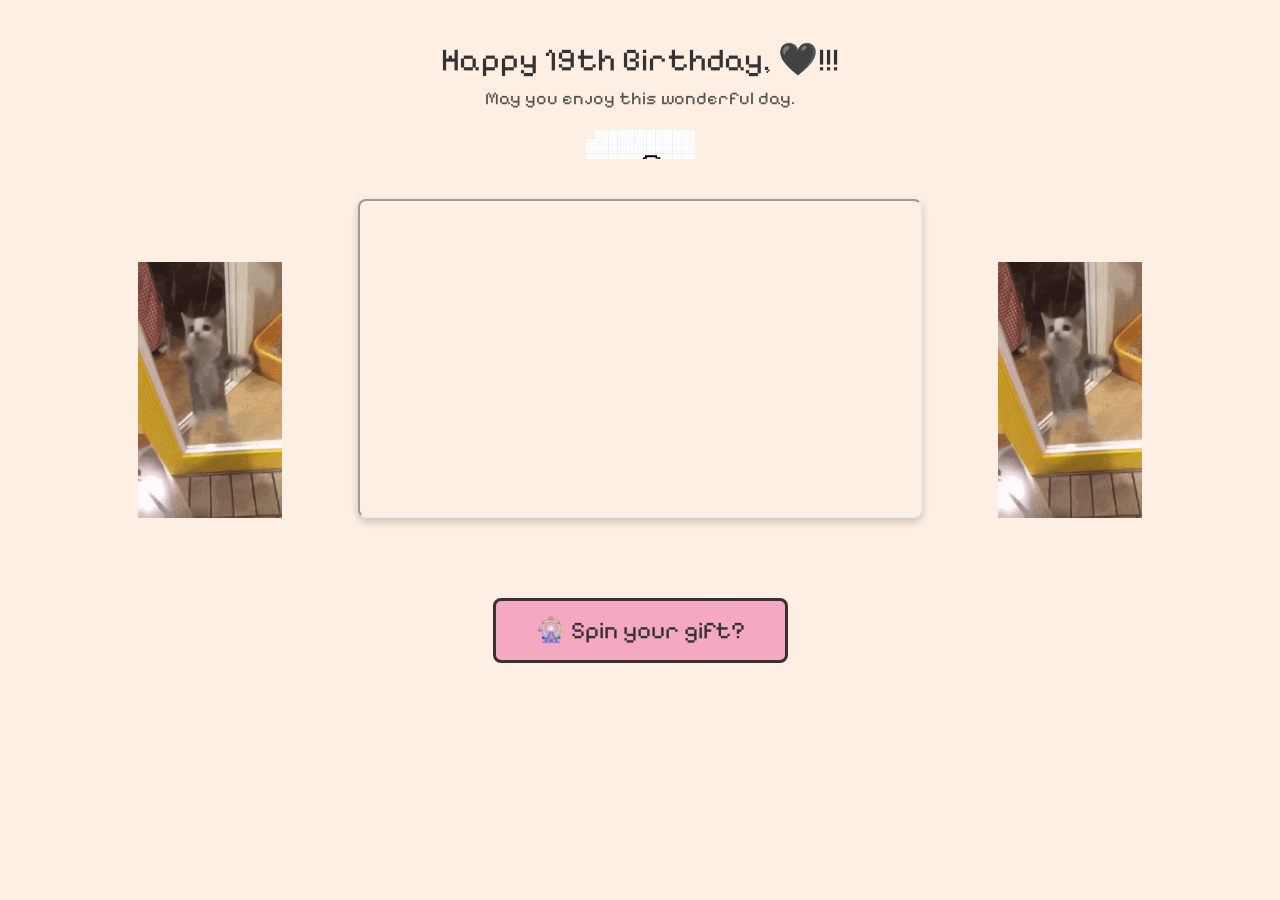
==== commit 3ded3306: "Add files via upload" ====
--- a/main/index.html
+++ b/main/index.html
@@ -13,13 +13,13 @@
     />
     <style>
       #mainTitle {
-        font-size: 32px;
+        font-size: clamp(24px, 6vw, 32px);
         font-family: 'Pixelify Sans', sans-serif;
         margin-bottom: 8px;
       }
 
       #subTitle {
-        font-size: 18px;
+        font-size: clamp(14px, 4vw, 18px);
         font-family: 'Pixelify Sans', sans-serif;
         color: #555;
       }
@@ -43,10 +43,10 @@
     </div>
     <div class="youtube-container">
   <div class="cat-left">
-    <img src="\assets\cat-cat-jumping.gif" alt="jumping cat" />
+    <img src="../assets/cat-cat-jumping.gif" alt="jumping cat" />
   </div>
   <div class="cat-right">
-    <img src="\assets/cat-cat-jumping.gif" alt="jumping cat" />
+    <img src="../assets/cat-cat-jumping.gif" alt="jumping cat" />
   </div>
   <iframe width="560" height="315" 
     src="https://www.youtube.com/embed/RUsUQ9tRHHQ?autoplay=1"
--- a/main/style.css
+++ b/main/style.css
@@ -5,7 +5,7 @@
 
 body {
   margin: 0;
-  padding: 0;
+  padding: clamp(10px, 2vw, 20px);
   font-family: 'Pixelify Sans', sans-serif;
   display: flex;
   flex-direction: column;
@@ -14,8 +14,8 @@
 }
 
 .cat-left, .cat-right {
-  width: 320px;
-  height: 320px;
+  width: clamp(100px, 20vw, 320px);
+  height: clamp(100px, 20vw, 320px);
   flex-shrink: 0;
 }
 
@@ -54,7 +54,7 @@
 }
 
 #birthdayText {
-  font-size: 3rem;
+  font-size: clamp(1.5rem, 5vw, 3rem);
   margin-bottom: 20px;
   color: #333;
 }
@@ -64,22 +64,33 @@
   flex-direction: column;
   align-items: center;
   text-align: center;
-  padding-bottom: 130px;
+  padding-bottom: clamp(80px, 15vw, 130px);
+  padding: clamp(10px, 3vw, 20px);
 }
 
 .cake-container {
-  padding-right: 500px;
+  padding-right: clamp(0px, 10vw, 500px);
 }
 
 .youtube-container {
   display: flex;
-  flex-wrap: nowrap;
+  flex-wrap: wrap;
   justify-content: center;
   align-items: flex-end;
   width: 100%;
-  padding: 40px 20px;
+  padding: clamp(20px, 4vw, 40px) clamp(10px, 3vw, 20px);
   box-sizing: border-box;
-  gap: 20px;
+  gap: clamp(10px, 2vw, 20px);
+}
+
+@media (max-width: 768px) {
+  .youtube-container {
+    flex-direction: column;
+  }
+  
+  .cat-left, .cat-right {
+    display: none;
+  }
 }
 
 .youtube-container iframe {
@@ -90,6 +101,7 @@
   min-width: 0;
   max-width: 560px;
   width: 100%;
+  aspect-ratio: 16/9;
 }
 
 .cake {
@@ -98,7 +110,7 @@
   -webkit-animation: cake 1s infinite;
   -moz-animation: cake 1s infinite;
   -o-animation: cake 1s infinite;
-  transform: scale(8.5);
+  transform: scale(clamp(3, 10vw, 8.5));
   z-index: 1;
   overflow: visible;
 }
@@ -111,11 +123,11 @@
 
 .wheel-btn {
   font-family: 'Pixelify Sans', sans-serif;
-  font-size: 1.5rem;
+  font-size: clamp(1rem, 3vw, 1.5rem);
   background-color: #f4a9c0;
   color: #333;
   border: 3px solid #333;
-  padding: 15px 40px;
+  padding: clamp(10px, 2vw, 15px) clamp(20px, 4vw, 40px);
   cursor: pointer;
   border-radius: 8px;
   transition: transform 0.1s;
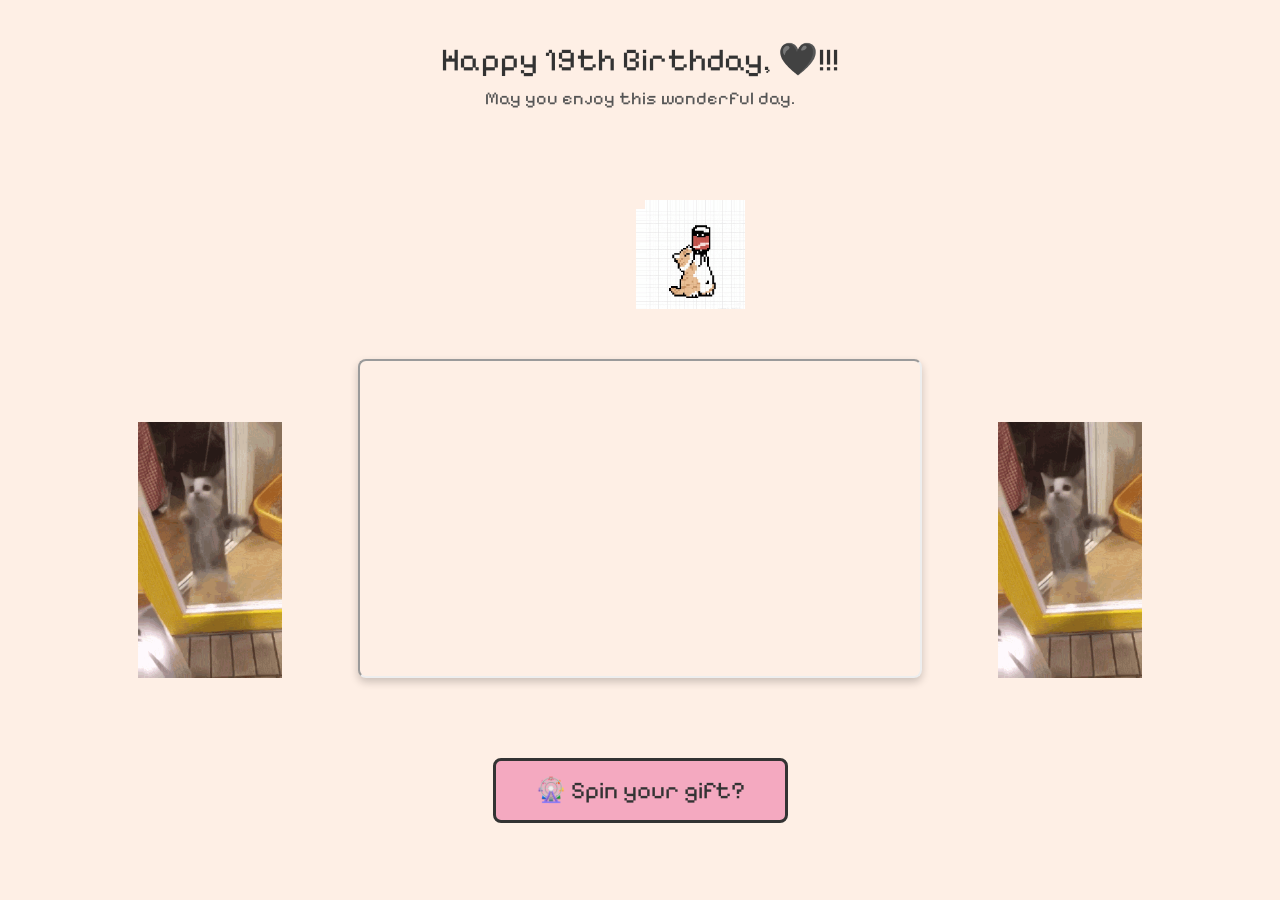
==== commit cff0703a: "Add files via upload" ====
--- a/main/index.html
+++ b/main/index.html
@@ -27,9 +27,11 @@
   box-shadow: 1px 1px 0 0 rgba(254,255,255,255), 2px 1px 0 0 rgba(250,251,250,255), 3px 1px 0 0 rgba(254,255,254,255), 4px 1px 0 0 rgba(254,255,254,255), 5px 1px 0 0 rgba(248,249,248,255), 6px 1px 0 0 rgba(249,248,249,255), 7px 1px 0 0 rgba(254,255,254,255), 8px 1px 0 0 rgba(254,255,254,255), 9px 1px 0 0 rgba(252,252,252,255), 10px 1px 0 0 rgba(254,255,254,255), 11px 1px 0 0 rgba(252,252,252,255), 12px 1px 0 0 rgba(252,253,252,255), 13px 1px 0 0 rgba(254,255,255,255), 14px 1px 0 0 rgba(243,242,243,255), 15px 1px 0 0 rgba(254,255,255,255), 16px 1px 0 0 rgba(254,255,255,255), 17px 1px 0 0 rgba(254,255,255,255), 18px 1px 0 0 rgba(254,255,255,255), 19px 1px 0 0 rgba(254,255,254,255), 20px 1px 0 0 rgba(254,255,255,255), 21px 1px 0 0 rgba(254,255,255,255), 22px 1px 0 0 rgba(254,255,255,255), 23px 1px 0 0 rgba(241,240,240,255), 24px 1px 0 0 rgba(254,255,255,255), 25px 1px 0 0 rgba(252,253,252,255), 26px 1px 0 0 rgba(248,249,248,255), 27px 1px 0 0 rgba(254,255,255,255), 28px 1px 0 0 rgba(252,253,252,255), 29px 1px 0 0 rgba(254,255,255,255), 30px 1px 0 0 rgba(254,255,254,255), 31px 1px 0 0 rgba(248,249,248,255), 32px 1px 0 0 rgba(250,251,250,255), 33px 1px 0 0 rgba(254,255,254,255), 34px 1px 0 0 rgba(254,255,255,255), 35px 1px 0 0 rgba(248,249,248,255), 36px 1px 0 0 rgba(254,255,254,255), 37px 1px 0 0 rgba(252,253,252,255), 38px 1px 0 0 rgba(254,255,255,255), 39px 1px 0 0 rgba(254,255,255,255), 40px 1px 0 0 rgba(242,242,243,255), 41px 1px 0 0 rgba(254,255,254,255), 42px 1px 0 0 rgba(252,253,252,255), 43px 1px 0 0 rgba(251,250,251,255), 44px 1px 0 0 rgba(252,252,252,255), 45px 1px 0 0 rgba(254,255,255,255), 46px 1px 0 0 rgba(254,255,254,255), 47px 1px 0 0 rgba(254,255,255,255), 48px 1px 0 0 rgba(254,255,255,255), 49px 1px 0 0 rgba(249,248,249,255), 50px 1px 0 0 rgba(254,255,255,255), 51px 1px 0 0 rgba(254,255,255,255), 52px 1px 0 0 rgba(243,242,243,255), 53px 1px 0 0 rgba(254,255,254,255), 54px 1px 0 0 rgba(252,253,252,255), 55px 1px 0 0 rgba(254,255,254,255), 56px 1px 0 0 rgba(254,255,255,255), 57px 1px 0 0 rgba(252,253,252,255), 58px 1px 0 0 rgba(252,253,252,255), 59px 1px 0 0 rgba(254,255,255,255), 60px 1px 0 0 rgba(254,255,254,255), 61px 1px 0 0 rgba(238,238,239,255), 62px 1px 0 0 rgba(254,255,255,255), 63px 1px 0 0 rgba(254,255,255,255), 64px 1px 0 0 rgba(252,253,252,255), 65px 1px 0 0 rgba(254,255,255,255), 66px 1px 0 0 rgba(251,250,251,255), 67px 1px 0 0 rgba(254,255,255,255), 68px 1px 0 0 rgba(254,255,254,255), 69px 1px 0 0 rgba(248,249,248,255), 70px 1px 0 0 rgba(250,251,250,255), 71px 1px 0 0 rgba(254,255,255,255), 72px 1px 0 0 rgba(254,255,254,255), 73px 1px 0 0 rgba(252,253,252,255), 74px 1px 0 0 rgba(254,255,254,255), 75px 1px 0 0 rgba(252,253,252,255), 76px 1px 0 0 rgba(252,253,252,255), 77px 1px 0 0 rgba(254,255,254,255), 78px 1px 0 0 rgba(241,240,240,255), 79px 1px 0 0 rgba(254,255,254,255), 80px 1px 0 0 rgba(254,255,255,255), 81px 1px 0 0 rgba(252,253,252,255), 82px 1px 0 0 rgba(252,253,252,255), 83px 1px 0 0 rgba(254,255,255,255), 84px 1px 0 0 rgba(254,255,255,255), 85px 1px 0 0 rgba(254,255,255,255), 86px 1px 0 0 rgba(254,255,254,255), 87px 1px 0 0 rgba(242,242,243,255), 88px 1px 0 0 rgba(254,255,254,255), 89px 1px 0 0 rgba(252,252,252,255), 90px 1px 0 0 rgba(248,249,248,255), 91px 1px 0 0 rgba(254,255,254,255), 92px 1px 0 0 rgba(252,253,252,255), 93px 1px 0 0 rgba(254,255,254,255), 94px 1px 0 0 rgba(254,255,255,255), 95px 1px 0 0 rgba(248,249,248,255), 96px 1px 0 0 rgba(250,251,250,255), 97px 1px 0 0 rgba(254,255,255,255), 98px 1px 0 0 rgba(254,255,254,255), 99px 1px 0 0 rgba(248,249,248,255), 100px 1px 0 0 rgba(254,255,255,255), 1px 2px 0 0 rgba(254,255,255,255), 2px 2px 0 0 rgba(248,249,248,255), 3px 2px 0 0 rgba(254,255,254,255), 4px 2px 0 0 rgba(254,255,254,255), 5px 2px 0 0 rgba(248,249,248,255), 6px 2px 0 0 rgba(248,249,248,255), 7px 2px 0 0 rgba(254,255,255,255), 8px 2px 0 0 rgba(254,255,254,255), 9px 2px 0 0 rgba(252,252,252,255), 10px 2px 0 0 rgba(254,255,254,255), 11px 2px 0 0 rgba(252,252,252,255), 12px 2px 0 0 rgba(254,255,254,255), 13px 2px 0 0 rgba(254,255,255,255), 14px 2px 0 0 rgba(241,240,240,255), 15px 2px 0 0 rgba(254,255,255,255), 16px 2px 0 0 rgba(254,255,254,255), 17px 2px 0 0 rgba(254,255,255,255), 18px 2px 0 0 rgba(254,255,255,255), 19px 2px 0 0 rgba(254,255,255,255), 20px 2px 0 0 rgba(254,255,254,255), 21px 2px 0 0 rgba(254,255,255,255), 22px 2px 0 0 rgba(254,255,254,255), 23px 2px 0 0 rgba(243,242,243,255), 24px 2px 0 0 rgba(254,255,254,255), 25px 2px 0 0 rgba(254,255,255,255), 26px 2px 0 0 rgba(249,248,249,255), 27px 2px 0 0 rgba(254,255,255,255), 28px 2px 0 0 rgba(254,255,255,255), 29px 2px 0 0 rgba(254,255,255,255), 30px 2px 0 0 rgba(254,255,254,255), 31px 2px 0 0 rgba(251,250,251,255), 32px 2px 0 0 rgba(250,251,250,255), 33px 2px 0 0 rgba(254,255,254,255), 34px 2px 0 0 rgba(254,255,254,255), 35px 2px 0 0 rgba(249,248,249,255), 36px 2px 0 0 rgba(254,255,255,255), 37px 2px 0 0 rgba(254,255,255,255), 38px 2px 0 0 rgba(254,255,255,255), 39px 2px 0 0 rgba(254,255,254,255), 40px 2px 0 0 rgba(246,247,247,255), 41px 2px 0 0 rgba(254,255,254,255), 42px 2px 0 0 rgba(254,255,255,255), 43px 2px 0 0 rgba(250,251,250,255), 44px 2px 0 0 rgba(252,252,252,255), 45px 2px 0 0 rgba(254,255,254,255), 46px 2px 0 0 rgba(254,255,254,255), 47px 2px 0 0 rgba(254,255,255,255), 48px 2px 0 0 rgba(254,255,255,255), 49px 2px 0 0 rgba(248,249,248,255), 50px 2px 0 0 rgba(254,255,254,255), 51px 2px 0 0 rgba(254,255,255,255), 52px 2px 0 0 rgba(243,242,243,255), 53px 2px 0 0 rgba(254,255,254,255), 54px 2px 0 0 rgba(254,255,254,255), 55px 2px 0 0 rgba(254,255,254,255), 56px 2px 0 0 rgba(254,255,255,255), 57px 2px 0 0 rgba(252,253,252,255), 58px 2px 0 0 rgba(252,253,252,255), 59px 2px 0 0 rgba(252,253,252,255), 60px 2px 0 0 rgba(254,255,255,255), 61px 2px 0 0 rgba(242,242,243,255), 62px 2px 0 0 rgba(254,255,254,255), 63px 2px 0 0 rgba(254,255,255,255), 64px 2px 0 0 rgba(252,253,252,255), 65px 2px 0 0 rgba(254,255,255,255), 66px 2px 0 0 rgba(251,250,251,255), 67px 2px 0 0 rgba(254,255,255,255), 68px 2px 0 0 rgba(254,255,254,255), 69px 2px 0 0 rgba(248,249,248,255), 70px 2px 0 0 rgba(251,250,251,255), 71px 2px 0 0 rgba(254,255,255,255), 72px 2px 0 0 rgba(254,255,255,255), 73px 2px 0 0 rgba(254,255,255,255), 74px 2px 0 0 rgba(254,255,255,255), 75px 2px 0 0 rgba(252,253,252,255), 76px 2px 0 0 rgba(254,255,254,255), 77px 2px 0 0 rgba(254,255,254,255), 78px 2px 0 0 rgba(241,240,240,255), 79px 2px 0 0 rgba(254,255,254,255), 80px 2px 0 0 rgba(254,255,254,255), 81px 2px 0 0 rgba(252,253,252,255), 82px 2px 0 0 rgba(254,255,255,255), 83px 2px 0 0 rgba(254,255,254,255), 84px 2px 0 0 rgba(254,255,255,255), 85px 2px 0 0 rgba(254,255,254,255), 86px 2px 0 0 rgba(254,255,254,255), 87px 2px 0 0 rgba(241,240,240,255), 88px 2px 0 0 rgba(254,255,254,255), 89px 2px 0 0 rgba(254,255,254,255), 90px 2px 0 0 rgba(247,247,247,255), 91px 2px 0 0 rgba(254,255,254,255), 92px 2px 0 0 rgba(252,253,252,255), 93px 2px 0 0 rgba(254,255,254,255), 94px 2px 0 0 rgba(254,255,254,255), 95px 2px 0 0 rgba(251,250,251,255), 96px 2px 0 0 rgba(252,252,252,255), 97px 2px 0 0 rgba(254,255,254,255), 98px 2px 0 0 rgba(254,255,255,255), 99px 2px 0 0 rgba(248,249,248,255), 100px 2px 0 0 rgba(254,255,255,255), 1px 3px 0 0 rgba(247,247,247,255), 2px 3px 0 0 rgba(245,245,244,255), 3px 3px 0 0 rgba(247,247,247,255), 4px 3px 0 0 rgba(249,248,249,255), 5px 3px 0 0 rgba(245,245,244,255), 6px 3px 0 0 rgba(245,245,244,255), 7px 3px 0 0 rgba(247,247,247,255), 8px 3px 0 0 rgba(247,247,247,255), 9px 3px 0 0 rgba(247,247,247,255), 10px 3px 0 0 rgba(247,247,247,255), 11px 3px 0 0 rgba(247,247,247,255), 12px 3px 0 0 rgba(246,247,247,255), 13px 3px 0 0 rgba(249,248,249,255), 14px 3px 0 0 rgba(238,238,238,255), 15px 3px 0 0 rgba(248,249,248,255), 16px 3px 0 0 rgba(249,248,249,255), 17px 3px 0 0 rgba(247,247,247,255), 18px 3px 0 0 rgba(249,248,249,255), 19px 3px 0 0 rgba(248,249,248,255), 20px 3px 0 0 rgba(248,249,248,255), 21px 3px 0 0 rgba(249,248,249,255), 22px 3px 0 0 rgba(249,248,249,255), 23px 3px 0 0 rgba(238,238,238,255), 24px 3px 0 0 rgba(247,247,247,255), 25px 3px 0 0 rgba(246,247,247,255), 26px 3px 0 0 rgba(242,242,243,255), 27px 3px 0 0 rgba(247,247,247,255), 28px 3px 0 0 rgba(249,248,249,255), 29px 3px 0 0 rgba(249,248,249,255), 30px 3px 0 0 rgba(249,248,249,255), 31px 3px 0 0 rgba(246,247,247,255), 32px 3px 0 0 rgba(246,247,247,255), 33px 3px 0 0 rgba(248,249,248,255), 34px 3px 0 0 rgba(248,249,248,255), 35px 3px 0 0 rgba(241,240,240,255), 36px 3px 0 0 rgba(247,247,247,255), 37px 3px 0 0 rgba(249,248,249,255), 38px 3px 0 0 rgba(247,247,247,255), 39px 3px 0 0 rgba(247,247,247,255), 40px 3px 0 0 rgba(241,241,240,255), 41px 3px 0 0 rgba(247,247,247,255), 42px 3px 0 0 rgba(246,247,247,255), 43px 3px 0 0 rgba(244,244,245,255), 44px 3px 0 0 rgba(244,244,245,255), 45px 3px 0 0 rgba(246,247,247,255), 46px 3px 0 0 rgba(247,247,247,255), 47px 3px 0 0 rgba(249,248,249,255), 48px 3px 0 0 rgba(248,249,248,255), 49px 3px 0 0 rgba(242,242,243,255), 50px 3px 0 0 rgba(247,247,247,255), 51px 3px 0 0 rgba(247,247,247,255), 52px 3px 0 0 rgba(238,238,238,255), 53px 3px 0 0 rgba(246,247,247,255), 54px 3px 0 0 rgba(246,247,247,255), 55px 3px 0 0 rgba(249,248,249,255), 56px 3px 0 0 rgba(249,248,249,255), 57px 3px 0 0 rgba(246,247,247,255), 58px 3px 0 0 rgba(246,247,247,255), 59px 3px 0 0 rgba(249,248,249,255), 60px 3px 0 0 rgba(247,247,247,255), 61px 3px 0 0 rgba(238,238,238,255), 62px 3px 0 0 rgba(247,247,247,255), 63px 3px 0 0 rgba(249,248,249,255), 64px 3px 0 0 rgba(247,247,247,255), 65px 3px 0 0 rgba(247,247,247,255), 66px 3px 0 0 rgba(245,245,244,255), 67px 3px 0 0 rgba(247,247,247,255), 68px 3px 0 0 rgba(247,247,247,255), 69px 3px 0 0 rgba(242,242,243,255), 70px 3px 0 0 rgba(245,245,244,255), 71px 3px 0 0 rgba(247,247,247,255), 72px 3px 0 0 rgba(249,248,249,255), 73px 3px 0 0 rgba(249,248,249,255), 74px 3px 0 0 rgba(249,248,249,255), 75px 3px 0 0 rgba(248,249,248,255), 76px 3px 0 0 rgba(249,248,249,255), 77px 3px 0 0 rgba(247,247,247,255), 78px 3px 0 0 rgba(238,238,238,255), 79px 3px 0 0 rgba(248,249,248,255), 80px 3px 0 0 rgba(249,248,249,255), 81px 3px 0 0 rgba(244,244,245,255), 82px 3px 0 0 rgba(244,244,245,255), 83px 3px 0 0 rgba(249,248,249,255), 84px 3px 0 0 rgba(246,247,247,255), 85px 3px 0 0 rgba(247,247,247,255), 86px 3px 0 0 rgba(247,247,247,255), 87px 3px 0 0 rgba(238,238,239,255), 88px 3px 0 0 rgba(249,248,249,255), 89px 3px 0 0 rgba(249,248,249,255), 90px 3px 0 0 rgba(242,242,243,255), 91px 3px 0 0 rgba(247,247,247,255), 92px 3px 0 0 rgba(247,247,247,255), 93px 3px 0 0 rgba(247,247,247,255), 94px 3px 0 0 rgba(247,247,247,255), 95px 3px 0 0 rgba(242,242,243,255), 96px 3px 0 0 rgba(244,244,245,255), 97px 3px 0 0 rgba(247,247,247,255), 98px 3px 0 0 rgba(249,248,249,255), 99px 3px 0 0 rgba(245,245,244,255), 100px 3px 0 0 rgba(249,248,249,255), 1px 4px 0 0 rgba(254,255,255,255), 2px 4px 0 0 rgba(248,249,248,255), 3px 4px 0 0 rgba(254,255,254,255), 4px 4px 0 0 rgba(254,255,255,255), 5px 4px 0 0 rgba(249,248,249,255), 6px 4px 0 0 rgba(251,250,251,255), 7px 4px 0 0 rgba(254,255,255,255), 8px 4px 0 0 rgba(254,255,255,255), 9px 4px 0 0 rgba(252,253,252,255), 10px 4px 0 0 rgba(254,255,254,255), 11px 4px 0 0 rgba(252,253,252,255), 12px 4px 0 0 rgba(254,255,254,255), 13px 4px 0 0 rgba(254,255,255,255), 14px 4px 0 0 rgba(238,238,239,255), 15px 4px 0 0 rgba(254,255,255,255), 16px 4px 0 0 rgba(254,255,255,255), 17px 4px 0 0 rgba(254,255,255,255), 18px 4px 0 0 rgba(254,255,255,255), 19px 4px 0 0 rgba(254,255,254,255), 20px 4px 0 0 rgba(254,255,254,255), 21px 4px 0 0 rgba(254,255,254,255), 22px 4px 0 0 rgba(254,255,254,255), 23px 4px 0 0 rgba(243,242,243,255), 24px 4px 0 0 rgba(254,255,254,255), 25px 4px 0 0 rgba(254,255,255,255), 26px 4px 0 0 rgba(249,248,249,255), 27px 4px 0 0 rgba(254,255,254,255), 28px 4px 0 0 rgba(252,253,252,255), 29px 4px 0 0 rgba(254,255,254,255), 30px 4px 0 0 rgba(254,255,254,255), 31px 4px 0 0 rgba(250,251,250,255), 32px 4px 0 0 rgba(250,251,250,255), 33px 4px 0 0 rgba(254,255,254,255), 34px 4px 0 0 rgba(254,255,254,255), 35px 4px 0 0 rgba(248,249,248,255), 36px 4px 0 0 rgba(254,255,254,255), 37px 4px 0 0 rgba(252,252,252,255), 38px 4px 0 0 rgba(254,255,254,255), 39px 4px 0 0 rgba(254,255,254,255), 40px 4px 0 0 rgba(244,244,245,255), 41px 4px 0 0 rgba(254,255,254,255), 42px 4px 0 0 rgba(254,255,254,255), 43px 4px 0 0 rgba(252,252,252,255), 44px 4px 0 0 rgba(252,252,252,255), 45px 4px 0 0 rgba(254,255,254,255), 46px 4px 0 0 rgba(254,255,254,255), 47px 4px 0 0 rgba(254,255,255,255), 48px 4px 0 0 rgba(254,255,254,255), 49px 4px 0 0 rgba(247,247,247,255), 50px 4px 0 0 rgba(254,255,255,255), 51px 4px 0 0 rgba(254,255,254,255), 52px 4px 0 0 rgba(243,242,243,255), 53px 4px 0 0 rgba(254,255,254,255), 54px 4px 0 0 rgba(254,255,254,255), 55px 4px 0 0 rgba(254,255,254,255), 56px 4px 0 0 rgba(254,255,254,255), 57px 4px 0 0 rgba(252,253,252,255), 58px 4px 0 0 rgba(252,253,252,255), 59px 4px 0 0 rgba(254,255,255,255), 60px 4px 0 0 rgba(254,255,255,255), 61px 4px 0 0 rgba(243,242,243,255), 62px 4px 0 0 rgba(254,255,254,255), 63px 4px 0 0 rgba(254,255,254,255), 64px 4px 0 0 rgba(252,253,252,255), 65px 4px 0 0 rgba(254,255,254,255), 66px 4px 0 0 rgba(248,249,248,255), 67px 4px 0 0 rgba(254,255,254,255), 68px 4px 0 0 rgba(254,255,255,255), 69px 4px 0 0 rgba(248,249,248,255), 70px 4px 0 0 rgba(250,251,250,255), 71px 4px 0 0 rgba(254,255,254,255), 72px 4px 0 0 rgba(254,255,254,255), 73px 4px 0 0 rgba(254,255,255,255), 74px 4px 0 0 rgba(254,255,254,255), 75px 4px 0 0 rgba(252,253,252,255), 76px 4px 0 0 rgba(254,255,254,255), 77px 4px 0 0 rgba(254,255,255,255), 78px 4px 0 0 rgba(241,241,240,255), 79px 4px 0 0 rgba(254,255,254,255), 80px 4px 0 0 rgba(254,255,254,255), 81px 4px 0 0 rgba(252,253,252,255), 82px 4px 0 0 rgba(254,255,255,255), 83px 4px 0 0 rgba(254,255,255,255), 84px 4px 0 0 rgba(254,255,254,255), 85px 4px 0 0 rgba(254,255,254,255), 86px 4px 0 0 rgba(254,255,255,255), 87px 4px 0 0 rgba(241,240,240,255), 88px 4px 0 0 rgba(254,255,254,255), 89px 4px 0 0 rgba(254,255,254,255), 90px 4px 0 0 rgba(250,251,250,255), 91px 4px 0 0 rgba(254,255,254,255), 92px 4px 0 0 rgba(252,253,252,255), 93px 4px 0 0 rgba(254,255,254,255), 94px 4px 0 0 rgba(254,255,254,255), 95px 4px 0 0 rgba(248,249,248,255), 96px 4px 0 0 rgba(250,251,250,255), 97px 4px 0 0 rgba(254,255,254,255), 98px 4px 0 0 rgba(254,255,254,255), 99px 4px 0 0 rgba(248,249,248,255), 100px 4px 0 0 rgba(254,255,254,255), 1px 5px 0 0 rgba(254,255,254,255), 2px 5px 0 0 rgba(251,250,251,255), 3px 5px 0 0 rgba(254,255,254,255), 4px 5px 0 0 rgba(254,255,255,255), 5px 5px 0 0 rgba(251,250,251,255), 6px 5px 0 0 rgba(251,250,251,255), 7px 5px 0 0 rgba(254,255,255,255), 8px 5px 0 0 rgba(254,255,254,255), 9px 5px 0 0 rgba(252,252,252,255), 10px 5px 0 0 rgba(254,255,255,255), 11px 5px 0 0 rgba(252,253,252,255), 12px 5px 0 0 rgba(254,255,254,255), 13px 5px 0 0 rgba(254,255,254,255), 14px 5px 0 0 rgba(241,241,240,255), 15px 5px 0 0 rgba(254,255,254,255), 16px 5px 0 0 rgba(254,255,255,255), 17px 5px 0 0 rgba(252,252,252,255), 18px 5px 0 0 rgba(254,255,254,255), 19px 5px 0 0 rgba(254,255,254,255), 20px 5px 0 0 rgba(254,255,255,255), 21px 5px 0 0 rgba(254,255,255,255), 22px 5px 0 0 rgba(254,255,254,255), 23px 5px 0 0 rgba(241,240,240,255), 24px 5px 0 0 rgba(254,255,254,255), 25px 5px 0 0 rgba(254,255,254,255), 26px 5px 0 0 rgba(249,248,249,255), 27px 5px 0 0 rgba(252,252,252,255), 28px 5px 0 0 rgba(254,255,254,255), 29px 5px 0 0 rgba(254,255,255,255), 30px 5px 0 0 rgba(254,255,255,255), 31px 5px 0 0 rgba(250,251,250,255), 32px 5px 0 0 rgba(250,251,250,255), 33px 5px 0 0 rgba(254,255,254,255), 34px 5px 0 0 rgba(254,255,254,255), 35px 5px 0 0 rgba(249,248,249,255), 36px 5px 0 0 rgba(254,255,255,255), 37px 5px 0 0 rgba(254,255,255,255), 38px 5px 0 0 rgba(254,255,254,255), 39px 5px 0 0 rgba(254,255,255,255), 40px 5px 0 0 rgba(244,244,245,255), 41px 5px 0 0 rgba(254,255,254,255), 42px 5px 0 0 rgba(254,255,254,255), 43px 5px 0 0 rgba(252,252,252,255), 44px 5px 0 0 rgba(252,253,252,255), 45px 5px 0 0 rgba(254,255,255,255), 46px 5px 0 0 rgba(254,255,255,255), 47px 5px 0 0 rgba(254,255,254,255), 48px 5px 0 0 rgba(254,255,254,255), 49px 5px 0 0 rgba(246,247,247,255), 50px 5px 0 0 rgba(254,255,254,255), 51px 5px 0 0 rgba(254,255,254,255), 52px 5px 0 0 rgba(241,240,240,255), 53px 5px 0 0 rgba(252,253,252,255), 54px 5px 0 0 rgba(254,255,254,255), 55px 5px 0 0 rgba(254,255,254,255), 56px 5px 0 0 rgba(254,255,254,255), 57px 5px 0 0 rgba(252,253,252,255), 58px 5px 0 0 rgba(252,253,252,255), 59px 5px 0 0 rgba(254,255,254,255), 60px 5px 0 0 rgba(252,253,252,255), 61px 5px 0 0 rgba(241,240,240,255), 62px 5px 0 0 rgba(254,255,254,255), 63px 5px 0 0 rgba(254,255,254,255), 64px 5px 0 0 rgba(252,253,252,255), 65px 5px 0 0 rgba(254,255,255,255), 66px 5px 0 0 rgba(251,250,251,255), 67px 5px 0 0 rgba(254,255,255,255), 68px 5px 0 0 rgba(254,255,255,255), 69px 5px 0 0 rgba(251,250,251,255), 70px 5px 0 0 rgba(250,251,250,255), 71px 5px 0 0 rgba(254,255,254,255), 72px 5px 0 0 rgba(254,255,254,255), 73px 5px 0 0 rgba(254,255,255,255), 74px 5px 0 0 rgba(252,253,252,255), 75px 5px 0 0 rgba(252,253,252,255), 76px 5px 0 0 rgba(254,255,255,255), 77px 5px 0 0 rgba(254,255,254,255), 78px 5px 0 0 rgba(241,240,240,255), 79px 5px 0 0 rgba(254,255,254,255), 80px 5px 0 0 rgba(254,255,255,255), 81px 5px 0 0 rgba(252,253,252,255), 82px 5px 0 0 rgba(254,255,255,255), 83px 5px 0 0 rgba(254,255,254,255), 84px 5px 0 0 rgba(254,255,254,255), 85px 5px 0 0 rgba(254,255,254,255), 86px 5px 0 0 rgba(254,255,254,255), 87px 5px 0 0 rgba(241,240,240,255), 88px 5px 0 0 rgba(254,255,255,255), 89px 5px 0 0 rgba(254,255,255,255), 90px 5px 0 0 rgba(251,250,251,255), 91px 5px 0 0 rgba(254,255,255,255), 92px 5px 0 0 rgba(252,253,252,255), 93px 5px 0 0 rgba(254,255,254,255), 94px 5px 0 0 rgba(254,255,255,255), 95px 5px 0 0 rgba(248,249,248,255), 96px 5px 0 0 rgba(252,252,252,255), 97px 5px 0 0 rgba(254,255,254,255), 98px 5px 0 0 rgba(254,255,254,255), 99px 5px 0 0 rgba(249,248,249,255), 100px 5px 0 0 rgba(254,255,254,255), 1px 6px 0 0 rgba(252,252,252,255), 2px 6px 0 0 rgba(249,248,249,255), 3px 6px 0 0 rgba(250,251,250,255), 4px 6px 0 0 rgba(250,251,250,255), 5px 6px 0 0 rgba(247,247,247,255), 6px 6px 0 0 rgba(246,247,247,255), 7px 6px 0 0 rgba(251,250,251,255), 8px 6px 0 0 rgba(251,250,251,255), 9px 6px 0 0 rgba(248,249,248,255), 10px 6px 0 0 rgba(251,250,251,255), 11px 6px 0 0 rgba(249,248,249,255), 12px 6px 0 0 rgba(250,251,250,255), 13px 6px 0 0 rgba(251,250,251,255), 14px 6px 0 0 rgba(238,238,238,255), 15px 6px 0 0 rgba(251,250,251,255), 16px 6px 0 0 rgba(251,250,251,255), 17px 6px 0 0 rgba(251,250,251,255), 18px 6px 0 0 rgba(251,250,251,255), 19px 6px 0 0 rgba(252,252,252,255), 20px 6px 0 0 rgba(250,251,250,255), 21px 6px 0 0 rgba(251,250,251,255), 22px 6px 0 0 rgba(250,251,250,255), 23px 6px 0 0 rgba(238,238,238,255), 24px 6px 0 0 rgba(251,250,251,255), 25px 6px 0 0 rgba(248,249,248,255), 26px 6px 0 0 rgba(246,247,247,255), 27px 6px 0 0 rgba(251,250,251,255), 28px 6px 0 0 rgba(250,251,250,255), 29px 6px 0 0 rgba(250,251,250,255), 30px 6px 0 0 rgba(252,252,252,255), 31px 6px 0 0 rgba(247,247,247,255), 32px 6px 0 0 rgba(249,248,249,255), 33px 6px 0 0 rgba(250,251,250,255), 34px 6px 0 0 rgba(251,250,251,255), 35px 6px 0 0 rgba(244,244,245,255), 36px 6px 0 0 rgba(250,251,250,255), 37px 6px 0 0 rgba(250,251,250,255), 38px 6px 0 0 rgba(250,251,250,255), 39px 6px 0 0 rgba(250,251,250,255), 40px 6px 0 0 rgba(245,245,244,255), 41px 6px 0 0 rgba(250,251,250,255), 42px 6px 0 0 rgba(250,251,250,255), 43px 6px 0 0 rgba(249,248,249,255), 44px 6px 0 0 rgba(248,249,248,255), 45px 6px 0 0 rgba(251,250,251,255), 46px 6px 0 0 rgba(251,250,251,255), 47px 6px 0 0 rgba(251,250,251,255), 48px 6px 0 0 rgba(250,251,250,255), 49px 6px 0 0 rgba(245,245,244,255), 50px 6px 0 0 rgba(251,250,251,255), 51px 6px 0 0 rgba(250,251,250,255), 52px 6px 0 0 rgba(238,238,239,255), 53px 6px 0 0 rgba(252,252,252,255), 54px 6px 0 0 rgba(250,251,250,255), 55px 6px 0 0 rgba(251,250,251,255), 56px 6px 0 0 rgba(251,250,251,255), 57px 6px 0 0 rgba(249,248,249,255), 58px 6px 0 0 rgba(248,249,248,255), 59px 6px 0 0 rgba(250,251,250,255), 60px 6px 0 0 rgba(250,251,250,255), 61px 6px 0 0 rgba(241,241,240,255), 62px 6px 0 0 rgba(252,252,252,255), 63px 6px 0 0 rgba(250,251,250,255), 64px 6px 0 0 rgba(248,249,248,255), 65px 6px 0 0 rgba(250,251,250,255), 66px 6px 0 0 rgba(249,248,249,255), 67px 6px 0 0 rgba(251,250,251,255), 68px 6px 0 0 rgba(250,251,250,255), 69px 6px 0 0 rgba(246,247,247,255), 70px 6px 0 0 rgba(247,247,247,255), 71px 6px 0 0 rgba(250,251,250,255), 72px 6px 0 0 rgba(250,251,250,255), 73px 6px 0 0 rgba(251,250,251,255), 74px 6px 0 0 rgba(250,251,250,255), 75px 6px 0 0 rgba(251,250,251,255), 76px 6px 0 0 rgba(252,252,252,255), 77px 6px 0 0 rgba(250,251,250,255), 78px 6px 0 0 rgba(238,238,239,255), 79px 6px 0 0 rgba(250,251,250,255), 80px 6px 0 0 rgba(251,250,251,255), 81px 6px 0 0 rgba(248,249,248,255), 82px 6px 0 0 rgba(251,250,251,255), 83px 6px 0 0 rgba(251,250,251,255), 84px 6px 0 0 rgba(248,249,248,255), 85px 6px 0 0 rgba(251,250,251,255), 86px 6px 0 0 rgba(251,250,251,255), 87px 6px 0 0 rgba(241,241,240,255), 88px 6px 0 0 rgba(251,250,251,255), 89px 6px 0 0 rgba(250,251,250,255), 90px 6px 0 0 rgba(246,247,247,255), 91px 6px 0 0 rgba(251,250,251,255), 92px 6px 0 0 rgba(248,249,248,255), 93px 6px 0 0 rgba(251,250,251,255), 94px 6px 0 0 rgba(248,249,248,255), 95px 6px 0 0 rgba(246,247,247,255), 96px 6px 0 0 rgba(247,247,247,255), 97px 6px 0 0 rgba(248,249,248,255), 98px 6px 0 0 rgba(251,250,251,255), 99px 6px 0 0 rgba(244,244,245,255), 100px 6px 0 0 rgba(250,251,250,255), 1px 7px 0 0 rgba(251,250,251,255), 2px 7px 0 0 rgba(249,248,249,255), 3px 7px 0 0 rgba(250,251,250,255), 4px 7px 0 0 rgba(251,250,251,255), 5px 7px 0 0 rgba(246,247,247,255), 6px 7px 0 0 rgba(244,244,245,255), 7px 7px 0 0 rgba(250,251,250,255), 8px 7px 0 0 rgba(250,251,250,255), 9px 7px 0 0 rgba(251,250,251,255), 10px 7px 0 0 rgba(250,251,250,255), 11px 7px 0 0 rgba(248,249,248,255), 12px 7px 0 0 rgba(250,251,250,255), 13px 7px 0 0 rgba(250,251,250,255), 14px 7px 0 0 rgba(236,236,237,255), 15px 7px 0 0 rgba(250,251,250,255), 16px 7px 0 0 rgba(250,251,250,255), 17px 7px 0 0 rgba(251,250,251,255), 18px 7px 0 0 rgba(250,251,250,255), 19px 7px 0 0 rgba(250,251,250,255), 20px 7px 0 0 rgba(250,251,250,255), 21px 7px 0 0 rgba(250,251,250,255), 22px 7px 0 0 rgba(250,251,250,255), 23px 7px 0 0 rgba(241,241,240,255), 24px 7px 0 0 rgba(252,252,252,255), 25px 7px 0 0 rgba(250,251,250,255), 26px 7px 0 0 rgba(246,247,247,255), 27px 7px 0 0 rgba(250,251,250,255), 28px 7px 0 0 rgba(250,251,250,255), 29px 7px 0 0 rgba(250,251,250,255), 30px 7px 0 0 rgba(250,251,250,255), 31px 7px 0 0 rgba(249,248,249,255), 32px 7px 0 0 rgba(249,248,249,255), 33px 7px 0 0 rgba(250,251,250,255), 34px 7px 0 0 rgba(250,251,250,255), 35px 7px 0 0 rgba(244,244,245,255), 36px 7px 0 0 rgba(252,252,252,255), 37px 7px 0 0 rgba(250,251,250,255), 38px 7px 0 0 rgba(250,251,250,255), 39px 7px 0 0 rgba(250,251,250,255), 40px 7px 0 0 rgba(242,242,243,255), 41px 7px 0 0 rgba(251,250,251,255), 42px 7px 0 0 rgba(250,251,250,255), 43px 7px 0 0 rgba(249,248,249,255), 44px 7px 0 0 rgba(248,249,248,255), 45px 7px 0 0 rgba(250,251,250,255), 46px 7px 0 0 rgba(250,251,250,255), 47px 7px 0 0 rgba(250,251,250,255), 48px 7px 0 0 rgba(251,250,251,255), 49px 7px 0 0 rgba(245,245,244,255), 50px 7px 0 0 rgba(250,251,250,255), 51px 7px 0 0 rgba(250,251,250,255), 52px 7px 0 0 rgba(241,241,240,255), 53px 7px 0 0 rgba(250,251,250,255), 54px 7px 0 0 rgba(252,252,252,255), 55px 7px 0 0 rgba(250,251,250,255), 56px 7px 0 0 rgba(250,251,250,255), 57px 7px 0 0 rgba(249,248,249,255), 58px 7px 0 0 rgba(251,250,251,255), 59px 7px 0 0 rgba(251,250,251,255), 60px 7px 0 0 rgba(250,251,250,255), 61px 7px 0 0 rgba(241,241,240,255), 62px 7px 0 0 rgba(250,251,250,255), 63px 7px 0 0 rgba(250,251,250,255), 64px 7px 0 0 rgba(251,250,251,255), 65px 7px 0 0 rgba(252,252,252,255), 66px 7px 0 0 rgba(249,248,249,255), 67px 7px 0 0 rgba(250,251,250,255), 68px 7px 0 0 rgba(250,251,250,255), 69px 7px 0 0 rgba(244,244,245,255), 70px 7px 0 0 rgba(249,248,249,255), 71px 7px 0 0 rgba(251,250,251,255), 72px 7px 0 0 rgba(250,251,250,255), 73px 7px 0 0 rgba(250,251,250,255), 74px 7px 0 0 rgba(250,251,250,255), 75px 7px 0 0 rgba(251,250,251,255), 76px 7px 0 0 rgba(251,250,251,255), 77px 7px 0 0 rgba(250,251,250,255), 78px 7px 0 0 rgba(238,238,238,255), 79px 7px 0 0 rgba(250,251,250,255), 80px 7px 0 0 rgba(250,251,250,255), 81px 7px 0 0 rgba(251,250,251,255), 82px 7px 0 0 rgba(251,250,251,255), 83px 7px 0 0 rgba(250,251,250,255), 84px 7px 0 0 rgba(251,250,251,255), 85px 7px 0 0 rgba(250,251,250,255), 86px 7px 0 0 rgba(251,250,251,255), 87px 7px 0 0 rgba(241,241,240,255), 88px 7px 0 0 rgba(250,251,250,255), 89px 7px 0 0 rgba(250,251,250,255), 90px 7px 0 0 rgba(248,249,248,255), 91px 7px 0 0 rgba(250,251,250,255), 92px 7px 0 0 rgba(250,251,250,255), 93px 7px 0 0 rgba(251,250,251,255), 94px 7px 0 0 rgba(250,251,250,255), 95px 7px 0 0 rgba(247,247,247,255), 96px 7px 0 0 rgba(248,249,248,255), 97px 7px 0 0 rgba(250,251,250,255), 98px 7px 0 0 rgba(250,251,250,255), 99px 7px 0 0 rgba(244,244,245,255), 100px 7px 0 0 rgba(250,251,250,255), 1px 8px 0 0 rgba(254,255,254,255), 2px 8px 0 0 rgba(250,251,250,255), 3px 8px 0 0 rgba(254,255,254,255), 4px 8px 0 0 rgba(254,255,255,255), 5px 8px 0 0 rgba(248,249,248,255), 6px 8px 0 0 rgba(251,250,251,255), 7px 8px 0 0 rgba(254,255,255,255), 8px 8px 0 0 rgba(254,255,254,255), 9px 8px 0 0 rgba(250,251,250,255), 10px 8px 0 0 rgba(254,255,254,255), 11px 8px 0 0 rgba(252,253,252,255), 12px 8px 0 0 rgba(254,255,254,255), 13px 8px 0 0 rgba(254,255,254,255), 14px 8px 0 0 rgba(238,238,239,255), 15px 8px 0 0 rgba(254,255,254,255), 16px 8px 0 0 rgba(252,253,252,255), 17px 8px 0 0 rgba(254,255,255,255), 18px 8px 0 0 rgba(254,255,255,255), 19px 8px 0 0 rgba(254,255,255,255), 20px 8px 0 0 rgba(254,255,255,255), 21px 8px 0 0 rgba(254,255,254,255), 22px 8px 0 0 rgba(254,255,254,255), 23px 8px 0 0 rgba(243,242,243,255), 24px 8px 0 0 rgba(254,255,254,255), 25px 8px 0 0 rgba(254,255,254,255), 26px 8px 0 0 rgba(251,250,251,255), 27px 8px 0 0 rgba(254,255,254,255), 28px 8px 0 0 rgba(254,255,255,255), 29px 8px 0 0 rgba(254,255,254,255), 30px 8px 0 0 rgba(254,255,254,255), 31px 8px 0 0 rgba(250,251,250,255), 32px 8px 0 0 rgba(250,251,250,255), 33px 8px 0 0 rgba(254,255,255,255), 34px 8px 0 0 rgba(254,255,254,255), 35px 8px 0 0 rgba(247,247,247,255), 36px 8px 0 0 rgba(254,255,254,255), 37px 8px 0 0 rgba(254,255,255,255), 38px 8px 0 0 rgba(254,255,254,255), 39px 8px 0 0 rgba(254,255,254,255), 40px 8px 0 0 rgba(246,247,247,255), 41px 8px 0 0 rgba(254,255,255,255), 42px 8px 0 0 rgba(254,255,255,255), 43px 8px 0 0 rgba(252,252,252,255), 44px 8px 0 0 rgba(252,252,252,255), 45px 8px 0 0 rgba(254,255,254,255), 46px 8px 0 0 rgba(254,255,254,255), 47px 8px 0 0 rgba(254,255,254,255), 48px 8px 0 0 rgba(254,255,255,255), 49px 8px 0 0 rgba(247,247,247,255), 50px 8px 0 0 rgba(254,255,255,255), 51px 8px 0 0 rgba(254,255,255,255), 52px 8px 0 0 rgba(243,242,243,255), 53px 8px 0 0 rgba(254,255,255,255), 54px 8px 0 0 rgba(254,255,254,255), 55px 8px 0 0 rgba(254,255,255,255), 56px 8px 0 0 rgba(254,255,255,255), 57px 8px 0 0 rgba(252,252,252,255), 58px 8px 0 0 rgba(252,253,252,255), 59px 8px 0 0 rgba(254,255,255,255), 60px 8px 0 0 rgba(254,255,254,255), 61px 8px 0 0 rgba(243,242,243,255), 62px 8px 0 0 rgba(254,255,254,255), 63px 8px 0 0 rgba(254,255,255,255), 64px 8px 0 0 rgba(254,255,255,255), 65px 8px 0 0 rgba(254,255,254,255), 66px 8px 0 0 rgba(251,250,251,255), 67px 8px 0 0 rgba(254,255,254,255), 68px 8px 0 0 rgba(252,253,252,255), 69px 8px 0 0 rgba(248,249,248,255), 70px 8px 0 0 rgba(250,251,250,255), 71px 8px 0 0 rgba(254,255,255,255), 72px 8px 0 0 rgba(254,255,255,255), 73px 8px 0 0 rgba(252,253,252,255), 74px 8px 0 0 rgba(254,255,254,255), 75px 8px 0 0 rgba(252,253,252,255), 76px 8px 0 0 rgba(254,255,255,255), 77px 8px 0 0 rgba(254,255,254,255), 78px 8px 0 0 rgba(241,241,240,255), 79px 8px 0 0 rgba(254,255,255,255), 80px 8px 0 0 rgba(254,255,254,255), 81px 8px 0 0 rgba(252,253,252,255), 82px 8px 0 0 rgba(254,255,255,255), 83px 8px 0 0 rgba(254,255,255,255), 84px 8px 0 0 rgba(254,255,254,255), 85px 8px 0 0 rgba(254,255,255,255), 86px 8px 0 0 rgba(254,255,254,255), 87px 8px 0 0 rgba(243,242,243,255), 88px 8px 0 0 rgba(254,255,254,255), 89px 8px 0 0 rgba(254,255,255,255), 90px 8px 0 0 rgba(252,252,252,255), 91px 8px 0 0 rgba(254,255,255,255), 92px 8px 0 0 rgba(252,253,252,255), 93px 8px 0 0 rgba(254,255,255,255), 94px 8px 0 0 rgba(254,255,254,255), 95px 8px 0 0 rgba(251,250,251,255), 96px 8px 0 0 rgba(252,252,252,255), 97px 8px 0 0 rgba(254,255,254,255), 98px 8px 0 0 rgba(254,255,254,255), 99px 8px 0 0 rgba(247,247,247,255), 100px 8px 0 0 rgba(254,255,254,255), 1px 9px 0 0 rgba(254,255,254,255), 2px 9px 0 0 rgba(251,250,251,255), 3px 9px 0 0 rgba(254,255,254,255), 4px 9px 0 0 rgba(254,255,254,255), 5px 9px 0 0 rgba(248,249,248,255), 6px 9px 0 0 rgba(251,250,251,255), 7px 9px 0 0 rgba(252,253,252,255), 8px 9px 0 0 rgba(254,255,255,255), 9px 9px 0 0 rgba(252,253,252,255), 10px 9px 0 0 rgba(254,255,254,255), 11px 9px 0 0 rgba(252,253,252,255), 12px 9px 0 0 rgba(254,255,255,255), 13px 9px 0 0 rgba(254,255,254,255), 14px 9px 0 0 rgba(238,238,239,255), 15px 9px 0 0 rgba(254,255,254,255), 16px 9px 0 0 rgba(254,255,255,255), 17px 9px 0 0 rgba(254,255,255,255), 18px 9px 0 0 rgba(254,255,255,255), 19px 9px 0 0 rgba(254,255,255,255), 20px 9px 0 0 rgba(254,255,255,255), 21px 9px 0 0 rgba(254,255,254,255), 22px 9px 0 0 rgba(254,255,254,255), 23px 9px 0 0 rgba(243,242,243,255), 24px 9px 0 0 rgba(254,255,254,255), 25px 9px 0 0 rgba(254,255,254,255), 26px 9px 0 0 rgba(247,247,247,255), 27px 9px 0 0 rgba(252,253,252,255), 28px 9px 0 0 rgba(254,255,254,255), 29px 9px 0 0 rgba(254,255,254,255), 30px 9px 0 0 rgba(254,255,254,255), 31px 9px 0 0 rgba(252,252,252,255), 32px 9px 0 0 rgba(250,251,250,255), 33px 9px 0 0 rgba(254,255,254,255), 34px 9px 0 0 rgba(254,255,254,255), 35px 9px 0 0 rgba(247,247,247,255), 36px 9px 0 0 rgba(254,255,254,255), 37px 9px 0 0 rgba(254,255,255,255), 38px 9px 0 0 rgba(254,255,254,255), 39px 9px 0 0 rgba(254,255,254,255), 40px 9px 0 0 rgba(246,247,247,255), 41px 9px 0 0 rgba(254,255,254,255), 42px 9px 0 0 rgba(254,255,254,255), 43px 9px 0 0 rgba(252,252,252,255), 44px 9px 0 0 rgba(252,252,252,255), 45px 9px 0 0 rgba(254,255,255,255), 46px 9px 0 0 rgba(254,255,254,255), 47px 9px 0 0 rgba(254,255,255,255), 48px 9px 0 0 rgba(254,255,254,255), 49px 9px 0 0 rgba(247,247,247,255), 50px 9px 0 0 rgba(254,255,254,255), 51px 9px 0 0 rgba(254,255,254,255), 52px 9px 0 0 rgba(241,240,240,255), 53px 9px 0 0 rgba(254,255,254,255), 54px 9px 0 0 rgba(254,255,255,255), 55px 9px 0 0 rgba(254,255,255,255), 56px 9px 0 0 rgba(254,255,255,255), 57px 9px 0 0 rgba(252,252,252,255), 58px 9px 0 0 rgba(252,253,252,255), 59px 9px 0 0 rgba(254,255,254,255), 60px 9px 0 0 rgba(254,255,254,255), 61px 9px 0 0 rgba(241,241,240,255), 62px 9px 0 0 rgba(254,255,254,255), 63px 9px 0 0 rgba(254,255,255,255), 64px 9px 0 0 rgba(254,255,255,255), 65px 9px 0 0 rgba(254,255,254,255), 66px 9px 0 0 rgba(251,250,251,255), 67px 9px 0 0 rgba(254,255,254,255), 68px 9px 0 0 rgba(254,255,255,255), 69px 9px 0 0 rgba(251,250,251,255), 70px 9px 0 0 rgba(250,251,250,255), 71px 9px 0 0 rgba(254,255,254,255), 72px 9px 0 0 rgba(254,255,254,255), 73px 9px 0 0 rgba(254,255,255,255), 74px 9px 0 0 rgba(254,255,254,255), 75px 9px 0 0 rgba(252,253,252,255), 76px 9px 0 0 rgba(254,255,254,255), 77px 9px 0 0 rgba(254,255,254,255), 78px 9px 0 0 rgba(241,241,240,255), 79px 9px 0 0 rgba(254,255,254,255), 80px 9px 0 0 rgba(254,255,254,255), 81px 9px 0 0 rgba(252,253,252,255), 82px 9px 0 0 rgba(254,255,255,255), 83px 9px 0 0 rgba(254,255,255,255), 84px 9px 0 0 rgba(254,255,254,255), 85px 9px 0 0 rgba(254,255,254,255), 86px 9px 0 0 rgba(254,255,254,255), 87px 9px 0 0 rgba(243,242,243,255), 88px 9px 0 0 rgba(254,255,254,255), 89px 9px 0 0 rgba(254,255,255,255), 90px 9px 0 0 rgba(252,252,252,255), 91px 9px 0 0 rgba(254,255,254,255), 92px 9px 0 0 rgba(252,253,252,255), 93px 9px 0 0 rgba(254,255,255,255), 94px 9px 0 0 rgba(254,255,254,255), 95px 9px 0 0 rgba(251,250,251,255), 96px 9px 0 0 rgba(252,252,252,255), 97px 9px 0 0 rgba(254,255,254,255), 98px 9px 0 0 rgba(254,255,254,255), 99px 9px 0 0 rgba(249,248,249,255), 100px 9px 0 0 rgba(254,255,254,255), 1px 10px 0 0 rgba(252,253,252,255), 2px 10px 0 0 rgba(251,250,251,255), 3px 10px 0 0 rgba(252,253,252,255), 4px 10px 0 0 rgba(254,255,255,255), 5px 10px 0 0 rgba(248,249,248,255), 6px 10px 0 0 rgba(247,247,247,255), 7px 10px 0 0 rgba(254,255,255,255), 8px 10px 0 0 rgba(254,255,255,255), 9px 10px 0 0 rgba(252,252,252,255), 10px 10px 0 0 rgba(254,255,255,255), 11px 10px 0 0 rgba(252,253,252,255), 12px 10px 0 0 rgba(252,253,252,255), 13px 10px 0 0 rgba(252,253,252,255), 14px 10px 0 0 rgba(241,241,240,255), 15px 10px 0 0 rgba(254,255,255,255), 16px 10px 0 0 rgba(252,253,252,255), 17px 10px 0 0 rgba(252,253,252,255), 18px 10px 0 0 rgba(254,255,255,255), 19px 10px 0 0 rgba(252,253,252,255), 20px 10px 0 0 rgba(254,255,255,255), 21px 10px 0 0 rgba(254,255,255,255), 22px 10px 0 0 rgba(254,255,255,255), 23px 10px 0 0 rgba(241,240,240,255), 24px 10px 0 0 rgba(252,253,252,255), 25px 10px 0 0 rgba(254,255,255,255), 26px 10px 0 0 rgba(247,247,247,255), 27px 10px 0 0 rgba(252,253,252,255), 28px 10px 0 0 rgba(252,253,252,255), 29px 10px 0 0 rgba(254,255,255,255), 30px 10px 0 0 rgba(252,253,252,255), 31px 10px 0 0 rgba(250,251,250,255), 32px 10px 0 0 rgba(251,250,251,255), 33px 10px 0 0 rgba(254,255,255,255), 34px 10px 0 0 rgba(254,255,255,255), 35px 10px 0 0 rgba(244,244,245,255), 36px 10px 0 0 rgba(252,253,252,255), 37px 10px 0 0 rgba(252,252,252,255), 38px 10px 0 0 rgba(254,255,255,255), 39px 10px 0 0 rgba(254,255,255,255), 40px 10px 0 0 rgba(242,242,243,255), 41px 10px 0 0 rgba(254,255,255,255), 42px 10px 0 0 rgba(254,255,255,255), 43px 10px 0 0 rgba(250,251,250,255), 44px 10px 0 0 rgba(252,252,252,255), 45px 10px 0 0 rgba(254,255,255,255), 46px 10px 0 0 rgba(254,255,255,255), 47px 10px 0 0 rgba(254,255,255,255), 48px 10px 0 0 rgba(254,255,255,255), 49px 10px 0 0 rgba(244,244,245,255), 50px 10px 0 0 rgba(252,253,252,255), 51px 10px 0 0 rgba(252,253,252,255), 52px 10px 0 0 rgba(243,242,243,255), 53px 10px 0 0 rgba(254,255,255,255), 54px 10px 0 0 rgba(254,255,255,255), 55px 10px 0 0 rgba(252,253,252,255), 56px 10px 0 0 rgba(252,253,252,255), 57px 10px 0 0 rgba(252,252,252,255), 58px 10px 0 0 rgba(252,252,252,255), 59px 10px 0 0 rgba(254,255,255,255), 60px 10px 0 0 rgba(254,255,255,255), 61px 10px 0 0 rgba(241,240,240,255), 62px 10px 0 0 rgba(254,255,255,255), 63px 10px 0 0 rgba(254,255,255,255), 64px 10px 0 0 rgba(252,253,252,255), 65px 10px 0 0 rgba(252,253,252,255), 66px 10px 0 0 rgba(248,249,248,255), 67px 10px 0 0 rgba(252,253,252,255), 68px 10px 0 0 rgba(252,253,252,255), 69px 10px 0 0 rgba(248,249,248,255), 70px 10px 0 0 rgba(248,249,248,255), 71px 10px 0 0 rgba(252,252,252,255), 72px 10px 0 0 rgba(254,255,255,255), 73px 10px 0 0 rgba(252,252,252,255), 74px 10px 0 0 rgba(252,253,252,255), 75px 10px 0 0 rgba(252,252,252,255), 76px 10px 0 0 rgba(252,253,252,255), 77px 10px 0 0 rgba(254,255,255,255), 78px 10px 0 0 rgba(238,238,239,255), 79px 10px 0 0 rgba(254,255,255,255), 80px 10px 0 0 rgba(254,255,255,255), 81px 10px 0 0 rgba(252,253,252,255), 82px 10px 0 0 rgba(252,253,252,255), 83px 10px 0 0 rgba(252,253,252,255), 84px 10px 0 0 rgba(252,253,252,255), 85px 10px 0 0 rgba(254,255,254,255), 86px 10px 0 0 rgba(252,253,252,255), 87px 10px 0 0 rgba(241,240,240,255), 88px 10px 0 0 rgba(252,253,252,255), 89px 10px 0 0 rgba(252,253,252,255), 90px 10px 0 0 rgba(248,249,248,255), 91px 10px 0 0 rgba(252,253,252,255), 92px 10px 0 0 rgba(252,253,252,255), 93px 10px 0 0 rgba(252,253,252,255), 94px 10px 0 0 rgba(252,253,252,255), 95px 10px 0 0 rgba(248,249,248,255), 96px 10px 0 0 rgba(251,250,251,255), 97px 10px 0 0 rgba(254,255,255,255), 98px 10px 0 0 rgba(252,253,252,255), 99px 10px 0 0 rgba(249,248,249,255), 100px 10px 0 0 rgba(254,255,255,255), 1px 11px 0 0 rgba(254,255,255,255), 2px 11px 0 0 rgba(251,250,251,255), 3px 11px 0 0 rgba(254,255,254,255), 4px 11px 0 0 rgba(254,255,255,255), 5px 11px 0 0 rgba(251,250,251,255), 6px 11px 0 0 rgba(251,250,251,255), 7px 11px 0 0 rgba(254,255,255,255), 8px 11px 0 0 rgba(254,255,255,255), 9px 11px 0 0 rgba(254,255,255,255), 10px 11px 0 0 rgba(254,255,254,255), 11px 11px 0 0 rgba(252,253,252,255), 12px 11px 0 0 rgba(254,255,255,255), 13px 11px 0 0 rgba(254,255,254,255), 14px 11px 0 0 rgba(241,240,240,255), 15px 11px 0 0 rgba(254,255,255,255), 16px 11px 0 0 rgba(254,255,255,255), 17px 11px 0 0 rgba(254,255,255,255), 18px 11px 0 0 rgba(254,255,255,255), 19px 11px 0 0 rgba(254,255,254,255), 20px 11px 0 0 rgba(254,255,255,255), 21px 11px 0 0 rgba(254,255,254,255), 22px 11px 0 0 rgba(254,255,255,255), 23px 11px 0 0 rgba(242,242,243,255), 24px 11px 0 0 rgba(254,255,254,255), 25px 11px 0 0 rgba(254,255,254,255), 26px 11px 0 0 rgba(248,249,248,255), 27px 11px 0 0 rgba(254,255,254,255), 28px 11px 0 0 rgba(254,255,254,255), 29px 11px 0 0 rgba(254,255,254,255), 30px 11px 0 0 rgba(254,255,254,255), 31px 11px 0 0 rgba(251,250,251,255), 32px 11px 0 0 rgba(251,250,251,255), 33px 11px 0 0 rgba(254,255,254,255), 34px 11px 0 0 rgba(254,255,255,255), 35px 11px 0 0 rgba(249,248,249,255), 36px 11px 0 0 rgba(254,255,254,255), 37px 11px 0 0 rgba(254,255,255,255), 38px 11px 0 0 rgba(254,255,254,255), 39px 11px 0 0 rgba(254,255,254,255), 40px 11px 0 0 rgba(244,244,245,255), 41px 11px 0 0 rgba(254,255,254,255), 42px 11px 0 0 rgba(254,255,254,255), 43px 11px 0 0 rgba(252,252,252,255), 44px 11px 0 0 rgba(252,252,252,255), 45px 11px 0 0 rgba(254,255,254,255), 46px 11px 0 0 rgba(254,255,254,255), 47px 11px 0 0 rgba(254,255,254,255), 48px 11px 0 0 rgba(254,255,254,255), 49px 11px 0 0 rgba(247,247,247,255), 50px 11px 0 0 rgba(254,255,255,255), 51px 11px 0 0 rgba(254,255,254,255), 52px 11px 0 0 rgba(243,242,243,255), 53px 11px 0 0 rgba(254,255,254,255), 54px 11px 0 0 rgba(254,255,254,255), 55px 11px 0 0 rgba(254,255,254,255), 56px 11px 0 0 rgba(254,255,255,255), 57px 11px 0 0 rgba(252,252,252,255), 58px 11px 0 0 rgba(252,252,252,255), 59px 11px 0 0 rgba(254,255,254,255), 60px 11px 0 0 rgba(254,255,254,255), 61px 11px 0 0 rgba(241,240,240,255), 62px 11px 0 0 rgba(254,255,254,255), 63px 11px 0 0 rgba(252,253,252,255), 64px 11px 0 0 rgba(252,253,252,255), 65px 11px 0 0 rgba(254,255,255,255), 66px 11px 0 0 rgba(251,250,251,255), 67px 11px 0 0 rgba(254,255,255,255), 68px 11px 0 0 rgba(254,255,255,255), 69px 11px 0 0 rgba(248,249,248,255), 70px 11px 0 0 rgba(250,251,250,255), 71px 11px 0 0 rgba(254,255,254,255), 72px 11px 0 0 rgba(254,255,254,255), 73px 11px 0 0 rgba(252,253,252,255), 74px 11px 0 0 rgba(254,255,254,255), 75px 11px 0 0 rgba(252,253,252,255), 76px 11px 0 0 rgba(254,255,255,255), 77px 11px 0 0 rgba(254,255,255,255), 78px 11px 0 0 rgba(238,238,239,255), 79px 11px 0 0 rgba(254,255,254,255), 80px 11px 0 0 rgba(254,255,254,255), 81px 11px 0 0 rgba(254,255,255,255), 82px 11px 0 0 rgba(254,255,255,255), 83px 11px 0 0 rgba(254,255,255,255), 84px 11px 0 0 rgba(254,255,254,255), 85px 11px 0 0 rgba(254,255,255,255), 86px 11px 0 0 rgba(254,255,254,255), 87px 11px 0 0 rgba(243,242,243,255), 88px 11px 0 0 rgba(254,255,254,255), 89px 11px 0 0 rgba(254,255,254,255), 90px 11px 0 0 rgba(252,252,252,255), 91px 11px 0 0 rgba(254,255,254,255), 92px 11px 0 0 rgba(252,253,252,255), 93px 11px 0 0 rgba(254,255,255,255), 94px 11px 0 0 rgba(254,255,254,255), 95px 11px 0 0 rgba(250,251,250,255), 96px 11px 0 0 rgba(252,252,252,255), 97px 11px 0 0 rgba(254,255,255,255), 98px 11px 0 0 rgba(254,255,254,255), 99px 11px 0 0 rgba(248,249,248,255), 100px 11px 0 0 rgba(254,255,254,255), 1px 12px 0 0 rgba(247,247,247,255), 2px 12px 0 0 rgba(247,247,247,255), 3px 12px 0 0 rgba(249,248,249,255), 4px 12px 0 0 rgba(249,248,249,255), 5px 12px 0 0 rgba(246,247,247,255), 6px 12px 0 0 rgba(247,247,247,255), 7px 12px 0 0 rgba(248,249,248,255), 8px 12px 0 0 rgba(249,248,249,255), 9px 12px 0 0 rgba(249,248,249,255), 10px 12px 0 0 rgba(249,248,249,255), 11px 12px 0 0 rgba(249,248,249,255), 12px 12px 0 0 rgba(249,248,249,255), 13px 12px 0 0 rgba(248,249,248,255), 14px 12px 0 0 rgba(241,241,240,255), 15px 12px 0 0 rgba(248,249,248,255), 16px 12px 0 0 rgba(249,248,249,255), 17px 12px 0 0 rgba(251,250,251,255), 18px 12px 0 0 rgba(249,248,249,255), 19px 12px 0 0 rgba(249,248,249,255), 20px 12px 0 0 rgba(249,248,249,255), 21px 12px 0 0 rgba(251,250,251,255), 22px 12px 0 0 rgba(251,250,251,255), 23px 12px 0 0 rgba(241,241,240,255), 24px 12px 0 0 rgba(249,248,249,255), 25px 12px 0 0 rgba(249,248,249,255), 26px 12px 0 0 rgba(244,244,245,255), 27px 12px 0 0 rgba(248,249,248,255), 28px 12px 0 0 rgba(251,250,251,255), 29px 12px 0 0 rgba(248,249,248,255), 30px 12px 0 0 rgba(248,249,248,255), 31px 12px 0 0 rgba(246,247,247,255), 32px 12px 0 0 rgba(246,247,247,255), 33px 12px 0 0 rgba(249,248,249,255), 34px 12px 0 0 rgba(247,247,247,255), 35px 12px 0 0 rgba(246,247,247,255), 36px 12px 0 0 rgba(247,247,247,255), 37px 12px 0 0 rgba(247,247,247,255), 38px 12px 0 0 rgba(248,249,248,255), 39px 12px 0 0 rgba(248,249,248,255), 40px 12px 0 0 rgba(242,242,243,255), 41px 12px 0 0 rgba(249,248,249,255), 42px 12px 0 0 rgba(247,247,247,255), 43px 12px 0 0 rgba(246,247,247,255), 44px 12px 0 0 rgba(247,247,247,255), 45px 12px 0 0 rgba(249,248,249,255), 46px 12px 0 0 rgba(249,248,249,255), 47px 12px 0 0 rgba(249,248,249,255), 48px 12px 0 0 rgba(248,249,248,255), 49px 12px 0 0 rgba(242,242,243,255), 50px 12px 0 0 rgba(249,248,249,255), 51px 12px 0 0 rgba(249,248,249,255), 52px 12px 0 0 rgba(241,241,240,255), 53px 12px 0 0 rgba(248,249,248,255), 54px 12px 0 0 rgba(251,250,251,255), 55px 12px 0 0 rgba(247,247,247,255), 56px 12px 0 0 rgba(249,248,249,255), 57px 12px 0 0 rgba(247,247,247,255), 58px 12px 0 0 rgba(246,247,247,255), 59px 12px 0 0 rgba(246,247,247,255), 60px 12px 0 0 rgba(247,247,247,255), 61px 12px 0 0 rgba(241,240,240,255), 62px 12px 0 0 rgba(249,248,249,255), 63px 12px 0 0 rgba(247,247,247,255), 64px 12px 0 0 rgba(249,248,249,255), 65px 12px 0 0 rgba(249,248,249,255), 66px 12px 0 0 rgba(244,244,245,255), 67px 12px 0 0 rgba(249,248,249,255), 68px 12px 0 0 rgba(247,247,247,255), 69px 12px 0 0 rgba(244,244,245,255), 70px 12px 0 0 rgba(244,244,245,255), 71px 12px 0 0 rgba(247,247,247,255), 72px 12px 0 0 rgba(247,247,247,255), 73px 12px 0 0 rgba(249,248,249,255), 74px 12px 0 0 rgba(249,248,249,255), 75px 12px 0 0 rgba(249,248,249,255), 76px 12px 0 0 rgba(249,248,249,255), 77px 12px 0 0 rgba(248,249,248,255), 78px 12px 0 0 rgba(238,238,238,255), 79px 12px 0 0 rgba(249,248,249,255), 80px 12px 0 0 rgba(247,247,247,255), 81px 12px 0 0 rgba(249,248,249,255), 82px 12px 0 0 rgba(247,247,247,255), 83px 12px 0 0 rgba(249,248,249,255), 84px 12px 0 0 rgba(249,248,249,255), 85px 12px 0 0 rgba(248,249,248,255), 86px 12px 0 0 rgba(249,248,249,255), 87px 12px 0 0 rgba(238,238,239,255), 88px 12px 0 0 rgba(249,248,249,255), 89px 12px 0 0 rgba(247,247,247,255), 90px 12px 0 0 rgba(244,244,245,255), 91px 12px 0 0 rgba(249,248,249,255), 92px 12px 0 0 rgba(249,248,249,255), 93px 12px 0 0 rgba(249,248,249,255), 94px 12px 0 0 rgba(249,248,249,255), 95px 12px 0 0 rgba(245,245,244,255), 96px 12px 0 0 rgba(246,247,247,255), 97px 12px 0 0 rgba(249,248,249,255), 98px 12px 0 0 rgba(248,249,248,255), 99px 12px 0 0 rgba(244,244,245,255), 100px 12px 0 0 rgba(249,248,249,255), 1px 13px 0 0 rgba(254,255,254,255), 2px 13px 0 0 rgba(252,252,252,255), 3px 13px 0 0 rgba(254,255,254,255), 4px 13px 0 0 rgba(254,255,255,255), 5px 13px 0 0 rgba(250,251,250,255), 6px 13px 0 0 rgba(251,250,251,255), 7px 13px 0 0 rgba(254,255,254,255), 8px 13px 0 0 rgba(254,255,254,255), 9px 13px 0 0 rgba(252,252,252,255), 10px 13px 0 0 rgba(254,255,254,255), 11px 13px 0 0 rgba(252,252,252,255), 12px 13px 0 0 rgba(254,255,254,255), 13px 13px 0 0 rgba(254,255,254,255), 14px 13px 0 0 rgba(241,241,240,255), 15px 13px 0 0 rgba(254,255,254,255), 16px 13px 0 0 rgba(254,255,254,255), 17px 13px 0 0 rgba(254,255,255,255), 18px 13px 0 0 rgba(254,255,255,255), 19px 13px 0 0 rgba(254,255,255,255), 20px 13px 0 0 rgba(254,255,255,255), 21px 13px 0 0 rgba(254,255,254,255), 22px 13px 0 0 rgba(254,255,254,255), 23px 13px 0 0 rgba(243,242,243,255), 24px 13px 0 0 rgba(254,255,254,255), 25px 13px 0 0 rgba(254,255,254,255), 26px 13px 0 0 rgba(248,249,248,255), 27px 13px 0 0 rgba(254,255,254,255), 28px 13px 0 0 rgba(254,255,254,255), 29px 13px 0 0 rgba(254,255,254,255), 30px 13px 0 0 rgba(254,255,255,255), 31px 13px 0 0 rgba(251,250,251,255), 32px 13px 0 0 rgba(250,251,250,255), 33px 13px 0 0 rgba(254,255,254,255), 34px 13px 0 0 rgba(254,255,254,255), 35px 13px 0 0 rgba(249,248,249,255), 36px 13px 0 0 rgba(254,255,254,255), 37px 13px 0 0 rgba(254,255,254,255), 38px 13px 0 0 rgba(254,255,254,255), 39px 13px 0 0 rgba(254,255,254,255), 40px 13px 0 0 rgba(244,244,245,255), 41px 13px 0 0 rgba(254,255,254,255), 42px 13px 0 0 rgba(254,255,254,255), 43px 13px 0 0 rgba(250,251,250,255), 44px 13px 0 0 rgba(252,252,252,255), 45px 13px 0 0 rgba(254,255,255,255), 46px 13px 0 0 rgba(254,255,255,255), 47px 13px 0 0 rgba(254,255,254,255), 48px 13px 0 0 rgba(254,255,254,255), 49px 13px 0 0 rgba(247,247,247,255), 50px 13px 0 0 rgba(254,255,254,255), 51px 13px 0 0 rgba(254,255,254,255), 52px 13px 0 0 rgba(241,241,240,255), 53px 13px 0 0 rgba(252,253,252,255), 54px 13px 0 0 rgba(254,255,255,255), 55px 13px 0 0 rgba(254,255,254,255), 56px 13px 0 0 rgba(254,255,254,255), 57px 13px 0 0 rgba(252,252,252,255), 58px 13px 0 0 rgba(252,253,252,255), 59px 13px 0 0 rgba(254,255,255,255), 60px 13px 0 0 rgba(254,255,254,255), 61px 13px 0 0 rgba(241,240,240,255), 62px 13px 0 0 rgba(254,255,254,255), 63px 13px 0 0 rgba(254,255,254,255), 64px 13px 0 0 rgba(252,253,252,255), 65px 13px 0 0 rgba(254,255,255,255), 66px 13px 0 0 rgba(250,251,250,255), 67px 13px 0 0 rgba(254,255,254,255), 68px 13px 0 0 rgba(254,255,254,255), 69px 13px 0 0 rgba(248,249,248,255), 70px 13px 0 0 rgba(250,251,250,255), 71px 13px 0 0 rgba(254,255,254,255), 72px 13px 0 0 rgba(254,255,254,255), 73px 13px 0 0 rgba(252,252,252,255), 74px 13px 0 0 rgba(254,255,254,255), 75px 13px 0 0 rgba(252,253,252,255), 76px 13px 0 0 rgba(254,255,254,255), 77px 13px 0 0 rgba(254,255,254,255), 78px 13px 0 0 rgba(243,242,243,255), 79px 13px 0 0 rgba(254,255,255,255), 80px 13px 0 0 rgba(254,255,254,255), 81px 13px 0 0 rgba(254,255,255,255), 82px 13px 0 0 rgba(254,255,255,255), 83px 13px 0 0 rgba(252,253,252,255), 84px 13px 0 0 rgba(254,255,255,255), 85px 13px 0 0 rgba(254,255,254,255), 86px 13px 0 0 rgba(254,255,255,255), 87px 13px 0 0 rgba(241,240,240,255), 88px 13px 0 0 rgba(254,255,254,255), 89px 13px 0 0 rgba(254,255,254,255), 90px 13px 0 0 rgba(251,250,251,255), 91px 13px 0 0 rgba(254,255,254,255), 92px 13px 0 0 rgba(252,253,252,255), 93px 13px 0 0 rgba(254,255,254,255), 94px 13px 0 0 rgba(252,253,252,255), 95px 13px 0 0 rgba(248,249,248,255), 96px 13px 0 0 rgba(252,252,252,255), 97px 13px 0 0 rgba(254,255,255,255), 98px 13px 0 0 rgba(254,255,254,255), 99px 13px 0 0 rgba(249,248,249,255), 100px 13px 0 0 rgba(254,255,255,255), 1px 14px 0 0 rgba(254,255,254,255), 2px 14px 0 0 rgba(250,251,250,255), 3px 14px 0 0 rgba(254,255,254,255), 4px 14px 0 0 rgba(254,255,255,255), 5px 14px 0 0 rgba(251,250,251,255), 6px 14px 0 0 rgba(251,250,251,255), 7px 14px 0 0 rgba(252,253,252,255), 8px 14px 0 0 rgba(254,255,255,255), 9px 14px 0 0 rgba(252,252,252,255), 10px 14px 0 0 rgba(254,255,254,255), 11px 14px 0 0 rgba(252,253,252,255), 12px 14px 0 0 rgba(254,255,255,255), 13px 14px 0 0 rgba(254,255,255,255), 14px 14px 0 0 rgba(241,241,240,255), 15px 14px 0 0 rgba(254,255,255,255), 16px 14px 0 0 rgba(254,255,254,255), 17px 14px 0 0 rgba(252,253,252,255), 18px 14px 0 0 rgba(252,253,252,255), 19px 14px 0 0 rgba(252,253,252,255), 20px 14px 0 0 rgba(254,255,255,255), 21px 14px 0 0 rgba(254,255,255,255), 22px 14px 0 0 rgba(254,255,255,255), 23px 14px 0 0 rgba(241,240,240,255), 24px 14px 0 0 rgba(254,255,255,255), 25px 14px 0 0 rgba(254,255,255,255), 26px 14px 0 0 rgba(248,249,248,255), 27px 14px 0 0 rgba(254,255,255,255), 28px 14px 0 0 rgba(252,253,252,255), 29px 14px 0 0 rgba(254,255,255,255), 30px 14px 0 0 rgba(254,255,254,255), 31px 14px 0 0 rgba(251,250,251,255), 32px 14px 0 0 rgba(250,251,250,255), 33px 14px 0 0 rgba(254,255,254,255), 34px 14px 0 0 rgba(254,255,254,255), 35px 14px 0 0 rgba(246,247,247,255), 36px 14px 0 0 rgba(254,255,254,255), 37px 14px 0 0 rgba(254,255,254,255), 38px 14px 0 0 rgba(254,255,254,255), 39px 14px 0 0 rgba(254,255,255,255), 40px 14px 0 0 rgba(244,244,245,255), 41px 14px 0 0 rgba(254,255,255,255), 42px 14px 0 0 rgba(252,253,252,255), 43px 14px 0 0 rgba(251,250,251,255), 44px 14px 0 0 rgba(250,251,250,255), 45px 14px 0 0 rgba(254,255,255,255), 46px 14px 0 0 rgba(254,255,254,255), 47px 14px 0 0 rgba(254,255,255,255), 48px 14px 0 0 rgba(254,255,254,255), 49px 14px 0 0 rgba(249,248,249,255), 50px 14px 0 0 rgba(254,255,255,255), 51px 14px 0 0 rgba(254,255,255,255), 52px 14px 0 0 rgba(243,242,243,255), 53px 14px 0 0 rgba(254,255,255,255), 54px 14px 0 0 rgba(254,255,255,255), 55px 14px 0 0 rgba(254,255,255,255), 56px 14px 0 0 rgba(254,255,255,255), 57px 14px 0 0 rgba(250,251,250,255), 58px 14px 0 0 rgba(252,252,252,255), 59px 14px 0 0 rgba(254,255,255,255), 60px 14px 0 0 rgba(254,255,254,255), 61px 14px 0 0 rgba(241,240,240,255), 62px 14px 0 0 rgba(254,255,254,255), 63px 14px 0 0 rgba(254,255,255,255), 64px 14px 0 0 rgba(252,253,252,255), 65px 14px 0 0 rgba(254,255,255,255), 66px 14px 0 0 rgba(250,251,250,255), 67px 14px 0 0 rgba(254,255,254,255), 68px 14px 0 0 rgba(254,255,255,255), 69px 14px 0 0 rgba(251,250,251,255), 70px 14px 0 0 rgba(251,250,251,255), 71px 14px 0 0 rgba(254,255,255,255), 72px 14px 0 0 rgba(254,255,255,255), 73px 14px 0 0 rgba(252,253,252,255), 74px 14px 0 0 rgba(254,255,255,255), 75px 14px 0 0 rgba(252,252,252,255), 76px 14px 0 0 rgba(254,255,255,255), 77px 14px 0 0 rgba(252,253,252,255), 78px 14px 0 0 rgba(238,238,239,255), 79px 14px 0 0 rgba(254,255,255,255), 80px 14px 0 0 rgba(254,255,255,255), 81px 14px 0 0 rgba(252,253,252,255), 82px 14px 0 0 rgba(254,255,255,255), 83px 14px 0 0 rgba(254,255,255,255), 84px 14px 0 0 rgba(254,255,255,255), 85px 14px 0 0 rgba(254,255,254,255), 86px 14px 0 0 rgba(254,255,255,255), 87px 14px 0 0 rgba(243,242,243,255), 88px 14px 0 0 rgba(254,255,255,255), 89px 14px 0 0 rgba(252,253,252,255), 90px 14px 0 0 rgba(251,250,251,255), 91px 14px 0 0 rgba(254,255,254,255), 92px 14px 0 0 rgba(252,253,252,255), 93px 14px 0 0 rgba(254,255,255,255), 94px 14px 0 0 rgba(254,255,255,255), 95px 14px 0 0 rgba(248,249,248,255), 96px 14px 0 0 rgba(250,251,250,255), 97px 14px 0 0 rgba(254,255,255,255), 98px 14px 0 0 rgba(254,255,255,255), 99px 14px 0 0 rgba(249,248,249,255), 100px 14px 0 0 rgba(252,253,252,255), 1px 15px 0 0 rgba(241,240,240,255), 2px 15px 0 0 rgba(238,238,239,255), 3px 15px 0 0 rgba(238,238,239,255), 4px 15px 0 0 rgba(241,240,240,255), 5px 15px 0 0 rgba(236,236,237,255), 6px 15px 0 0 rgba(238,238,239,255), 7px 15px 0 0 rgba(241,240,240,255), 8px 15px 0 0 rgba(241,240,240,255), 9px 15px 0 0 rgba(243,242,243,255), 10px 15px 0 0 rgba(241,241,240,255), 11px 15px 0 0 rgba(241,240,240,255), 12px 15px 0 0 rgba(238,238,239,255), 13px 15px 0 0 rgba(238,238,239,255), 14px 15px 0 0 rgba(233,233,233,255), 15px 15px 0 0 rgba(241,241,240,255), 16px 15px 0 0 rgba(241,240,240,255), 17px 15px 0 0 rgba(241,240,240,255), 18px 15px 0 0 rgba(241,240,240,255), 19px 15px 0 0 rgba(243,242,243,255), 20px 15px 0 0 rgba(242,242,243,255), 21px 15px 0 0 rgba(242,242,243,255), 22px 15px 0 0 rgba(241,241,240,255), 23px 15px 0 0 rgba(234,234,234,255), 24px 15px 0 0 rgba(241,241,240,255), 25px 15px 0 0 rgba(241,241,240,255), 26px 15px 0 0 rgba(238,238,238,255), 27px 15px 0 0 rgba(241,240,240,255), 28px 15px 0 0 rgba(242,242,243,255), 29px 15px 0 0 rgba(243,242,243,255), 30px 15px 0 0 rgba(243,242,243,255), 31px 15px 0 0 rgba(238,238,239,255), 32px 15px 0 0 rgba(238,238,239,255), 33px 15px 0 0 rgba(241,240,240,255), 34px 15px 0 0 rgba(241,240,240,255), 35px 15px 0 0 rgba(238,238,239,255), 36px 15px 0 0 rgba(243,242,243,255), 37px 15px 0 0 rgba(243,242,243,255), 38px 15px 0 0 rgba(241,240,240,255), 39px 15px 0 0 rgba(241,241,240,255), 40px 15px 0 0 rgba(238,238,238,255), 41px 15px 0 0 rgba(241,240,240,255), 42px 15px 0 0 rgba(241,240,240,255), 43px 15px 0 0 rgba(238,238,239,255), 44px 15px 0 0 rgba(238,238,238,255), 45px 15px 0 0 rgba(238,238,238,255), 46px 15px 0 0 rgba(238,238,238,255), 47px 15px 0 0 rgba(241,241,240,255), 48px 15px 0 0 rgba(241,241,240,255), 49px 15px 0 0 rgba(241,241,240,255), 50px 15px 0 0 rgba(241,241,240,255), 51px 15px 0 0 rgba(241,241,240,255), 52px 15px 0 0 rgba(234,234,234,255), 53px 15px 0 0 rgba(243,242,243,255), 54px 15px 0 0 rgba(241,240,240,255), 55px 15px 0 0 rgba(241,240,240,255), 56px 15px 0 0 rgba(241,241,240,255), 57px 15px 0 0 rgba(241,241,240,255), 58px 15px 0 0 rgba(241,241,240,255), 59px 15px 0 0 rgba(241,241,240,255), 60px 15px 0 0 rgba(241,240,240,255), 61px 15px 0 0 rgba(233,233,233,255), 62px 15px 0 0 rgba(241,240,240,255), 63px 15px 0 0 rgba(241,241,240,255), 64px 15px 0 0 rgba(241,241,240,255), 65px 15px 0 0 rgba(241,240,240,255), 66px 15px 0 0 rgba(241,240,240,255), 67px 15px 0 0 rgba(243,242,243,255), 68px 15px 0 0 rgba(241,240,240,255), 69px 15px 0 0 rgba(236,236,237,255), 70px 15px 0 0 rgba(238,238,238,255), 71px 15px 0 0 rgba(238,238,239,255), 72px 15px 0 0 rgba(241,241,240,255), 73px 15px 0 0 rgba(241,240,240,255), 74px 15px 0 0 rgba(241,240,240,255), 75px 15px 0 0 rgba(242,242,243,255), 76px 15px 0 0 rgba(238,238,238,255), 77px 15px 0 0 rgba(238,238,239,255), 78px 15px 0 0 rgba(234,234,235,255), 79px 15px 0 0 rgba(238,238,238,255), 80px 15px 0 0 rgba(236,236,237,255), 81px 15px 0 0 rgba(238,238,239,255), 82px 15px 0 0 rgba(241,241,240,255), 83px 15px 0 0 rgba(243,242,243,255), 84px 15px 0 0 rgba(243,242,243,255), 85px 15px 0 0 rgba(241,240,240,255), 86px 15px 0 0 rgba(241,241,240,255), 87px 15px 0 0 rgba(237,237,236,255), 88px 15px 0 0 rgba(241,241,240,255), 89px 15px 0 0 rgba(238,238,238,255), 90px 15px 0 0 rgba(238,238,239,255), 91px 15px 0 0 rgba(241,240,240,255), 92px 15px 0 0 rgba(242,242,243,255), 93px 15px 0 0 rgba(241,240,240,255), 94px 15px 0 0 rgba(242,242,243,255), 95px 15px 0 0 rgba(241,240,240,255), 96px 15px 0 0 rgba(241,241,240,255), 97px 15px 0 0 rgba(241,241,240,255), 98px 15px 0 0 rgba(238,238,239,255), 99px 15px 0 0 rgba(238,238,238,255), 100px 15px 0 0 rgba(238,238,238,255), 1px 16px 0 0 rgba(254,255,254,255), 2px 16px 0 0 rgba(252,252,252,255), 3px 16px 0 0 rgba(254,255,254,255), 4px 16px 0 0 rgba(254,255,254,255), 5px 16px 0 0 rgba(248,249,248,255), 6px 16px 0 0 rgba(251,250,251,255), 7px 16px 0 0 rgba(254,255,254,255), 8px 16px 0 0 rgba(254,255,254,255), 9px 16px 0 0 rgba(252,253,252,255), 10px 16px 0 0 rgba(254,255,255,255), 11px 16px 0 0 rgba(252,253,252,255), 12px 16px 0 0 rgba(254,255,255,255), 13px 16px 0 0 rgba(254,255,254,255), 14px 16px 0 0 rgba(241,241,240,255), 15px 16px 0 0 rgba(254,255,254,255), 16px 16px 0 0 rgba(254,255,254,255), 17px 16px 0 0 rgba(254,255,254,255), 18px 16px 0 0 rgba(254,255,255,255), 19px 16px 0 0 rgba(254,255,254,255), 20px 16px 0 0 rgba(254,255,255,255), 21px 16px 0 0 rgba(254,255,255,255), 22px 16px 0 0 rgba(254,255,255,255), 23px 16px 0 0 rgba(242,242,243,255), 24px 16px 0 0 rgba(254,255,254,255), 25px 16px 0 0 rgba(254,255,254,255), 26px 16px 0 0 rgba(248,249,248,255), 27px 16px 0 0 rgba(254,255,254,255), 28px 16px 0 0 rgba(254,255,254,255), 29px 16px 0 0 rgba(254,255,254,255), 30px 16px 0 0 rgba(254,255,254,255), 31px 16px 0 0 rgba(251,250,251,255), 32px 16px 0 0 rgba(250,251,250,255), 33px 16px 0 0 rgba(254,255,254,255), 34px 16px 0 0 rgba(254,255,254,255), 35px 16px 0 0 rgba(249,248,249,255), 36px 16px 0 0 rgba(254,255,254,255), 37px 16px 0 0 rgba(254,255,255,255), 38px 16px 0 0 rgba(254,255,254,255), 39px 16px 0 0 rgba(254,255,254,255), 40px 16px 0 0 rgba(245,245,244,255), 41px 16px 0 0 rgba(254,255,254,255), 42px 16px 0 0 rgba(254,255,254,255), 43px 16px 0 0 rgba(252,252,252,255), 44px 16px 0 0 rgba(252,252,252,255), 45px 16px 0 0 rgba(254,255,254,255), 46px 16px 0 0 rgba(254,255,254,255), 47px 16px 0 0 rgba(254,255,254,255), 48px 16px 0 0 rgba(254,255,254,255), 49px 16px 0 0 rgba(246,247,247,255), 50px 16px 0 0 rgba(254,255,254,255), 51px 16px 0 0 rgba(254,255,254,255), 52px 16px 0 0 rgba(243,242,243,255), 53px 16px 0 0 rgba(254,255,254,255), 54px 16px 0 0 rgba(254,255,254,255), 55px 16px 0 0 rgba(254,255,255,255), 56px 16px 0 0 rgba(254,255,254,255), 57px 16px 0 0 rgba(252,253,252,255), 58px 16px 0 0 rgba(252,253,252,255), 59px 16px 0 0 rgba(254,255,254,255), 60px 16px 0 0 rgba(254,255,254,255), 61px 16px 0 0 rgba(241,240,240,255), 62px 16px 0 0 rgba(254,255,254,255), 63px 16px 0 0 rgba(254,255,255,255), 64px 16px 0 0 rgba(252,253,252,255), 65px 16px 0 0 rgba(254,255,254,255), 66px 16px 0 0 rgba(250,251,250,255), 67px 16px 0 0 rgba(254,255,255,255), 68px 16px 0 0 rgba(254,255,255,255), 69px 16px 0 0 rgba(251,250,251,255), 70px 16px 0 0 rgba(250,251,250,255), 71px 16px 0 0 rgba(254,255,254,255), 72px 16px 0 0 rgba(254,255,254,255), 73px 16px 0 0 rgba(254,255,255,255), 74px 16px 0 0 rgba(254,255,254,255), 75px 16px 0 0 rgba(254,255,254,255), 76px 16px 0 0 rgba(254,255,254,255), 77px 16px 0 0 rgba(254,255,254,255), 78px 16px 0 0 rgba(241,240,240,255), 79px 16px 0 0 rgba(254,255,254,255), 80px 16px 0 0 rgba(254,255,255,255), 81px 16px 0 0 rgba(254,255,255,255), 82px 16px 0 0 rgba(252,253,252,255), 83px 16px 0 0 rgba(254,255,255,255), 84px 16px 0 0 rgba(254,255,255,255), 85px 16px 0 0 rgba(254,255,254,255), 86px 16px 0 0 rgba(254,255,254,255), 87px 16px 0 0 rgba(243,242,243,255), 88px 16px 0 0 rgba(254,255,255,255), 89px 16px 0 0 rgba(254,255,254,255), 90px 16px 0 0 rgba(250,251,250,255), 91px 16px 0 0 rgba(254,255,254,255), 92px 16px 0 0 rgba(252,253,252,255), 93px 16px 0 0 rgba(254,255,254,255), 94px 16px 0 0 rgba(254,255,254,255), 95px 16px 0 0 rgba(251,250,251,255), 96px 16px 0 0 rgba(252,253,252,255), 97px 16px 0 0 rgba(254,255,255,255), 98px 16px 0 0 rgba(254,255,254,255), 99px 16px 0 0 rgba(248,249,248,255), 100px 16px 0 0 rgba(254,255,254,255), 1px 17px 0 0 rgba(254,255,255,255), 2px 17px 0 0 rgba(250,251,250,255), 3px 17px 0 0 rgba(254,255,255,255), 4px 17px 0 0 rgba(254,255,255,255), 5px 17px 0 0 rgba(248,249,248,255), 6px 17px 0 0 rgba(248,249,248,255), 7px 17px 0 0 rgba(254,255,255,255), 8px 17px 0 0 rgba(254,255,254,255), 9px 17px 0 0 rgba(252,252,252,255), 10px 17px 0 0 rgba(254,255,254,255), 11px 17px 0 0 rgba(252,253,252,255), 12px 17px 0 0 rgba(254,255,254,255), 13px 17px 0 0 rgba(254,255,255,255), 14px 17px 0 0 rgba(238,238,239,255), 15px 17px 0 0 rgba(252,253,252,255), 16px 17px 0 0 rgba(252,253,252,255), 17px 17px 0 0 rgba(252,253,252,255), 18px 17px 0 0 rgba(252,253,252,255), 19px 17px 0 0 rgba(254,255,255,255), 20px 17px 0 0 rgba(254,255,255,255), 21px 17px 0 0 rgba(254,255,255,255), 22px 17px 0 0 rgba(252,253,252,255), 23px 17px 0 0 rgba(242,242,243,255), 24px 17px 0 0 rgba(254,255,254,255), 25px 17px 0 0 rgba(254,255,254,255), 26px 17px 0 0 rgba(249,248,249,255), 27px 17px 0 0 rgba(254,255,254,255), 28px 17px 0 0 rgba(254,255,255,255), 29px 17px 0 0 rgba(252,253,252,255), 30px 17px 0 0 rgba(252,253,252,255), 31px 17px 0 0 rgba(251,250,251,255), 32px 17px 0 0 rgba(250,251,250,255), 33px 17px 0 0 rgba(254,255,255,255), 34px 17px 0 0 rgba(252,253,252,255), 35px 17px 0 0 rgba(247,247,247,255), 36px 17px 0 0 rgba(254,255,254,255), 37px 17px 0 0 rgba(254,255,255,255), 38px 17px 0 0 rgba(254,255,254,255), 39px 17px 0 0 rgba(254,255,255,255), 40px 17px 0 0 rgba(245,245,244,255), 41px 17px 0 0 rgba(254,255,254,255), 42px 17px 0 0 rgba(254,255,254,255), 43px 17px 0 0 rgba(250,251,250,255), 44px 17px 0 0 rgba(250,251,250,255), 45px 17px 0 0 rgba(254,255,255,255), 46px 17px 0 0 rgba(254,255,254,255), 47px 17px 0 0 rgba(254,255,255,255), 48px 17px 0 0 rgba(254,255,255,255), 49px 17px 0 0 rgba(245,245,244,255), 50px 17px 0 0 rgba(254,255,255,255), 51px 17px 0 0 rgba(59,58,59,255), 52px 17px 0 0 rgba(54,55,54,255), 53px 17px 0 0 rgba(54,55,54,255), 54px 17px 0 0 rgba(57,57,57,255), 55px 17px 0 0 rgba(57,57,57,255), 56px 17px 0 0 rgba(57,57,56,255), 57px 17px 0 0 rgba(57,57,57,255), 58px 17px 0 0 rgba(57,57,56,255), 59px 17px 0 0 rgba(57,57,57,255), 60px 17px 0 0 rgba(57,57,57,255), 61px 17px 0 0 rgba(55,55,54,255), 62px 17px 0 0 rgba(57,57,56,255), 63px 17px 0 0 rgba(252,253,252,255), 64px 17px 0 0 rgba(252,253,252,255), 65px 17px 0 0 rgba(254,255,255,255), 66px 17px 0 0 rgba(250,251,250,255), 67px 17px 0 0 rgba(254,255,255,255), 68px 17px 0 0 rgba(254,255,255,255), 69px 17px 0 0 rgba(248,249,248,255), 70px 17px 0 0 rgba(251,250,251,255), 71px 17px 0 0 rgba(254,255,254,255), 72px 17px 0 0 rgba(254,255,254,255), 73px 17px 0 0 rgba(252,252,252,255), 74px 17px 0 0 rgba(254,255,254,255), 75px 17px 0 0 rgba(254,255,255,255), 76px 17px 0 0 rgba(254,255,255,255), 77px 17px 0 0 rgba(254,255,255,255), 78px 17px 0 0 rgba(241,241,240,255), 79px 17px 0 0 rgba(254,255,254,255), 80px 17px 0 0 rgba(254,255,255,255), 81px 17px 0 0 rgba(254,255,255,255), 82px 17px 0 0 rgba(252,253,252,255), 83px 17px 0 0 rgba(254,255,254,255), 84px 17px 0 0 rgba(252,253,252,255), 85px 17px 0 0 rgba(254,255,255,255), 86px 17px 0 0 rgba(252,253,252,255), 87px 17px 0 0 rgba(241,240,240,255), 88px 17px 0 0 rgba(254,255,255,255), 89px 17px 0 0 rgba(252,252,252,255), 90px 17px 0 0 rgba(249,248,249,255), 91px 17px 0 0 rgba(254,255,254,255), 92px 17px 0 0 rgba(252,253,252,255), 93px 17px 0 0 rgba(254,255,254,255), 94px 17px 0 0 rgba(254,255,255,255), 95px 17px 0 0 rgba(248,249,248,255), 96px 17px 0 0 rgba(250,251,250,255), 97px 17px 0 0 rgba(252,253,252,255), 98px 17px 0 0 rgba(254,255,255,255), 99px 17px 0 0 rgba(247,247,247,255), 100px 17px 0 0 rgba(254,255,254,255), 1px 18px 0 0 rgba(254,255,255,255), 2px 18px 0 0 rgba(250,251,250,255), 3px 18px 0 0 rgba(254,255,255,255), 4px 18px 0 0 rgba(254,255,255,255), 5px 18px 0 0 rgba(248,249,248,255), 6px 18px 0 0 rgba(249,248,249,255), 7px 18px 0 0 rgba(254,255,254,255), 8px 18px 0 0 rgba(254,255,255,255), 9px 18px 0 0 rgba(252,252,252,255), 10px 18px 0 0 rgba(254,255,255,255), 11px 18px 0 0 rgba(252,252,252,255), 12px 18px 0 0 rgba(254,255,255,255), 13px 18px 0 0 rgba(254,255,255,255), 14px 18px 0 0 rgba(243,242,243,255), 15px 18px 0 0 rgba(254,255,255,255), 16px 18px 0 0 rgba(254,255,255,255), 17px 18px 0 0 rgba(252,253,252,255), 18px 18px 0 0 rgba(252,253,252,255), 19px 18px 0 0 rgba(254,255,254,255), 20px 18px 0 0 rgba(254,255,255,255), 21px 18px 0 0 rgba(254,255,255,255), 22px 18px 0 0 rgba(254,255,255,255), 23px 18px 0 0 rgba(245,245,244,255), 24px 18px 0 0 rgba(254,255,255,255), 25px 18px 0 0 rgba(254,255,254,255), 26px 18px 0 0 rgba(248,249,248,255), 27px 18px 0 0 rgba(254,255,255,255), 28px 18px 0 0 rgba(252,253,252,255), 29px 18px 0 0 rgba(254,255,255,255), 30px 18px 0 0 rgba(254,255,255,255), 31px 18px 0 0 rgba(250,251,250,255), 32px 18px 0 0 rgba(250,251,250,255), 33px 18px 0 0 rgba(254,255,255,255), 34px 18px 0 0 rgba(254,255,255,255), 35px 18px 0 0 rgba(247,247,247,255), 36px 18px 0 0 rgba(254,255,255,255), 37px 18px 0 0 rgba(254,255,255,255), 38px 18px 0 0 rgba(254,255,255,255), 39px 18px 0 0 rgba(254,255,255,255), 40px 18px 0 0 rgba(242,242,243,255), 41px 18px 0 0 rgba(254,255,255,255), 42px 18px 0 0 rgba(254,255,255,255), 43px 18px 0 0 rgba(252,252,252,255), 44px 18px 0 0 rgba(252,252,252,255), 45px 18px 0 0 rgba(254,255,255,255), 46px 18px 0 0 rgba(254,255,255,255), 47px 18px 0 0 rgba(254,255,255,255), 48px 18px 0 0 rgba(254,255,255,255), 49px 18px 0 0 rgba(244,244,245,255), 50px 18px 0 0 rgba(252,252,252,255), 51px 18px 0 0 rgba(0,1,0,255), 52px 18px 0 0 rgba(0,0,0,255), 53px 18px 0 0 rgba(0,1,0,255), 54px 18px 0 0 rgba(0,1,0,255), 55px 18px 0 0 rgba(0,1,0,255), 56px 18px 0 0 rgba(0,1,0,255), 57px 18px 0 0 rgba(0,1,0,255), 58px 18px 0 0 rgba(0,1,0,255), 59px 18px 0 0 rgba(0,0,0,255), 60px 18px 0 0 rgba(0,1,0,255), 61px 18px 0 0 rgba(0,1,0,255), 62px 18px 0 0 rgba(0,0,0,255), 63px 18px 0 0 rgba(254,255,254,255), 64px 18px 0 0 rgba(252,253,252,255), 65px 18px 0 0 rgba(254,255,254,255), 66px 18px 0 0 rgba(250,251,250,255), 67px 18px 0 0 rgba(254,255,255,255), 68px 18px 0 0 rgba(254,255,254,255), 69px 18px 0 0 rgba(248,249,248,255), 70px 18px 0 0 rgba(251,250,251,255), 71px 18px 0 0 rgba(254,255,255,255), 72px 18px 0 0 rgba(254,255,255,255), 73px 18px 0 0 rgba(252,253,252,255), 74px 18px 0 0 rgba(254,255,255,255), 75px 18px 0 0 rgba(254,255,255,255), 76px 18px 0 0 rgba(254,255,255,255), 77px 18px 0 0 rgba(254,255,255,255), 78px 18px 0 0 rgba(238,238,239,255), 79px 18px 0 0 rgba(252,253,252,255), 80px 18px 0 0 rgba(254,255,255,255), 81px 18px 0 0 rgba(252,253,252,255), 82px 18px 0 0 rgba(252,253,252,255), 83px 18px 0 0 rgba(254,255,255,255), 84px 18px 0 0 rgba(254,255,255,255), 85px 18px 0 0 rgba(254,255,255,255), 86px 18px 0 0 rgba(254,255,255,255), 87px 18px 0 0 rgba(242,242,243,255), 88px 18px 0 0 rgba(254,255,255,255), 89px 18px 0 0 rgba(254,255,255,255), 90px 18px 0 0 rgba(251,250,251,255), 91px 18px 0 0 rgba(252,253,252,255), 92px 18px 0 0 rgba(252,253,252,255), 93px 18px 0 0 rgba(254,255,255,255), 94px 18px 0 0 rgba(254,255,255,255), 95px 18px 0 0 rgba(251,250,251,255), 96px 18px 0 0 rgba(250,251,250,255), 97px 18px 0 0 rgba(254,255,255,255), 98px 18px 0 0 rgba(254,255,255,255), 99px 18px 0 0 rgba(249,248,249,255), 100px 18px 0 0 rgba(254,255,255,255), 1px 19px 0 0 rgba(254,255,254,255), 2px 19px 0 0 rgba(252,252,252,255), 3px 19px 0 0 rgba(254,255,255,255), 4px 19px 0 0 rgba(252,253,252,255), 5px 19px 0 0 rgba(250,251,250,255), 6px 19px 0 0 rgba(251,250,251,255), 7px 19px 0 0 rgba(254,255,255,255), 8px 19px 0 0 rgba(254,255,255,255), 9px 19px 0 0 rgba(252,252,252,255), 10px 19px 0 0 rgba(254,255,255,255), 11px 19px 0 0 rgba(252,252,252,255), 12px 19px 0 0 rgba(254,255,254,255), 13px 19px 0 0 rgba(254,255,254,255), 14px 19px 0 0 rgba(243,242,243,255), 15px 19px 0 0 rgba(254,255,255,255), 16px 19px 0 0 rgba(254,255,255,255), 17px 19px 0 0 rgba(252,253,252,255), 18px 19px 0 0 rgba(252,253,252,255), 19px 19px 0 0 rgba(254,255,255,255), 20px 19px 0 0 rgba(252,253,252,255), 21px 19px 0 0 rgba(254,255,255,255), 22px 19px 0 0 rgba(254,255,254,255), 23px 19px 0 0 rgba(241,240,240,255), 24px 19px 0 0 rgba(254,255,255,255), 25px 19px 0 0 rgba(254,255,254,255), 26px 19px 0 0 rgba(249,248,249,255), 27px 19px 0 0 rgba(254,255,254,255), 28px 19px 0 0 rgba(254,255,255,255), 29px 19px 0 0 rgba(254,255,255,255), 30px 19px 0 0 rgba(254,255,254,255), 31px 19px 0 0 rgba(251,250,251,255), 32px 19px 0 0 rgba(250,251,250,255), 33px 19px 0 0 rgba(254,255,255,255), 34px 19px 0 0 rgba(254,255,255,255), 35px 19px 0 0 rgba(246,247,247,255), 36px 19px 0 0 rgba(254,255,255,255), 37px 19px 0 0 rgba(254,255,255,255), 38px 19px 0 0 rgba(254,255,255,255), 39px 19px 0 0 rgba(254,255,254,255), 40px 19px 0 0 rgba(245,245,244,255), 41px 19px 0 0 rgba(254,255,254,255), 42px 19px 0 0 rgba(254,255,255,255), 43px 19px 0 0 rgba(250,251,250,255), 44px 19px 0 0 rgba(252,252,252,255), 45px 19px 0 0 rgba(254,255,255,255), 46px 19px 0 0 rgba(252,253,252,255), 47px 19px 0 0 rgba(254,255,255,255), 48px 19px 0 0 rgba(254,255,255,255), 49px 19px 0 0 rgba(81,81,80,255), 50px 19px 0 0 rgba(55,55,54,255), 51px 19px 0 0 rgba(0,0,0,255), 52px 19px 0 0 rgba(10,11,11,255), 53px 19px 0 0 rgba(201,200,200,255), 54px 19px 0 0 rgba(199,198,198,255), 55px 19px 0 0 rgba(201,200,200,255), 56px 19px 0 0 rgba(201,201,200,255), 57px 19px 0 0 rgba(199,198,198,255), 58px 19px 0 0 rgba(201,201,200,255), 59px 19px 0 0 rgba(201,201,200,255), 60px 19px 0 0 rgba(201,200,200,255), 61px 19px 0 0 rgba(117,116,116,255), 62px 19px 0 0 rgba(0,1,0,255), 63px 19px 0 0 rgba(54,55,54,255), 64px 19px 0 0 rgba(55,55,54,255), 65px 19px 0 0 rgba(53,53,53,255), 66px 19px 0 0 rgba(198,198,198,255), 67px 19px 0 0 rgba(254,255,255,255), 68px 19px 0 0 rgba(252,253,252,255), 69px 19px 0 0 rgba(249,248,249,255), 70px 19px 0 0 rgba(250,251,250,255), 71px 19px 0 0 rgba(254,255,255,255), 72px 19px 0 0 rgba(254,255,255,255), 73px 19px 0 0 rgba(252,253,252,255), 74px 19px 0 0 rgba(254,255,254,255), 75px 19px 0 0 rgba(252,253,252,255), 76px 19px 0 0 rgba(254,255,254,255), 77px 19px 0 0 rgba(254,255,255,255), 78px 19px 0 0 rgba(241,241,240,255), 79px 19px 0 0 rgba(254,255,255,255), 80px 19px 0 0 rgba(254,255,255,255), 81px 19px 0 0 rgba(252,253,252,255), 82px 19px 0 0 rgba(254,255,255,255), 83px 19px 0 0 rgba(254,255,255,255), 84px 19px 0 0 rgba(254,255,255,255), 85px 19px 0 0 rgba(254,255,254,255), 86px 19px 0 0 rgba(254,255,254,255), 87px 19px 0 0 rgba(243,242,243,255), 88px 19px 0 0 rgba(254,255,254,255), 89px 19px 0 0 rgba(254,255,254,255), 90px 19px 0 0 rgba(249,248,249,255), 91px 19px 0 0 rgba(254,255,255,255), 92px 19px 0 0 rgba(252,252,252,255), 93px 19px 0 0 rgba(254,255,255,255), 94px 19px 0 0 rgba(254,255,254,255), 95px 19px 0 0 rgba(248,249,248,255), 96px 19px 0 0 rgba(250,251,250,255), 97px 19px 0 0 rgba(254,255,254,255), 98px 19px 0 0 rgba(252,253,252,255), 99px 19px 0 0 rgba(249,248,249,255), 100px 19px 0 0 rgba(254,255,254,255), 1px 20px 0 0 rgba(252,253,252,255), 2px 20px 0 0 rgba(249,248,249,255), 3px 20px 0 0 rgba(254,255,255,255), 4px 20px 0 0 rgba(250,251,250,255), 5px 20px 0 0 rgba(248,249,248,255), 6px 20px 0 0 rgba(249,248,249,255), 7px 20px 0 0 rgba(252,253,252,255), 8px 20px 0 0 rgba(252,253,252,255), 9px 20px 0 0 rgba(250,251,250,255), 10px 20px 0 0 rgba(252,253,252,255), 11px 20px 0 0 rgba(251,250,251,255), 12px 20px 0 0 rgba(252,253,252,255), 13px 20px 0 0 rgba(252,253,252,255), 14px 20px 0 0 rgba(241,240,240,255), 15px 20px 0 0 rgba(252,252,252,255), 16px 20px 0 0 rgba(252,253,252,255), 17px 20px 0 0 rgba(252,252,252,255), 18px 20px 0 0 rgba(252,252,252,255), 19px 20px 0 0 rgba(252,252,252,255), 20px 20px 0 0 rgba(250,251,250,255), 21px 20px 0 0 rgba(252,252,252,255), 22px 20px 0 0 rgba(252,253,252,255), 23px 20px 0 0 rgba(243,242,243,255), 24px 20px 0 0 rgba(252,253,252,255), 25px 20px 0 0 rgba(252,252,252,255), 26px 20px 0 0 rgba(247,247,247,255), 27px 20px 0 0 rgba(252,253,252,255), 28px 20px 0 0 rgba(254,255,255,255), 29px 20px 0 0 rgba(252,252,252,255), 30px 20px 0 0 rgba(252,253,252,255), 31px 20px 0 0 rgba(248,249,248,255), 32px 20px 0 0 rgba(251,250,251,255), 33px 20px 0 0 rgba(254,255,255,255), 34px 20px 0 0 rgba(252,253,252,255), 35px 20px 0 0 rgba(246,247,247,255), 36px 20px 0 0 rgba(252,253,252,255), 37px 20px 0 0 rgba(252,252,252,255), 38px 20px 0 0 rgba(252,253,252,255), 39px 20px 0 0 rgba(252,253,252,255), 40px 20px 0 0 rgba(245,245,244,255), 41px 20px 0 0 rgba(252,252,252,255), 42px 20px 0 0 rgba(252,252,252,255), 43px 20px 0 0 rgba(251,250,251,255), 44px 20px 0 0 rgba(251,250,251,255), 45px 20px 0 0 rgba(252,252,252,255), 46px 20px 0 0 rgba(252,252,252,255), 47px 20px 0 0 rgba(233,233,233,255), 48px 20px 0 0 rgba(183,182,183,255), 49px 20px 0 0 rgba(26,26,27,255), 50px 20px 0 0 rgba(0,1,0,255), 51px 20px 0 0 rgba(73,72,73,255), 52px 20px 0 0 rgba(78,79,79,255), 53px 20px 0 0 rgba(252,253,252,255), 54px 20px 0 0 rgba(252,252,252,255), 55px 20px 0 0 rgba(252,253,252,255), 56px 20px 0 0 rgba(250,251,250,255), 57px 20px 0 0 rgba(251,250,251,255), 58px 20px 0 0 rgba(250,251,250,255), 59px 20px 0 0 rgba(252,252,252,255), 60px 20px 0 0 rgba(252,252,252,255), 61px 20px 0 0 rgba(173,172,172,255), 62px 20px 0 0 rgba(71,71,70,255), 63px 20px 0 0 rgba(73,73,73,255), 64px 20px 0 0 rgba(71,70,70,255), 65px 20px 0 0 rgba(0,0,0,255), 66px 20px 0 0 rgba(182,182,183,255), 67px 20px 0 0 rgba(252,253,252,255), 68px 20px 0 0 rgba(252,252,252,255), 69px 20px 0 0 rgba(249,248,249,255), 70px 20px 0 0 rgba(248,249,248,255), 71px 20px 0 0 rgba(252,253,252,255), 72px 20px 0 0 rgba(252,253,252,255), 73px 20px 0 0 rgba(252,252,252,255), 74px 20px 0 0 rgba(252,253,252,255), 75px 20px 0 0 rgba(250,251,250,255), 76px 20px 0 0 rgba(252,253,252,255), 77px 20px 0 0 rgba(252,253,252,255), 78px 20px 0 0 rgba(238,238,239,255), 79px 20px 0 0 rgba(252,253,252,255), 80px 20px 0 0 rgba(252,253,252,255), 81px 20px 0 0 rgba(252,253,252,255), 82px 20px 0 0 rgba(250,251,250,255), 83px 20px 0 0 rgba(252,252,252,255), 84px 20px 0 0 rgba(252,253,252,255), 85px 20px 0 0 rgba(252,253,252,255), 86px 20px 0 0 rgba(254,255,255,255), 87px 20px 0 0 rgba(241,240,240,255), 88px 20px 0 0 rgba(252,253,252,255), 89px 20px 0 0 rgba(252,252,252,255), 90px 20px 0 0 rgba(249,248,249,255), 91px 20px 0 0 rgba(252,253,252,255), 92px 20px 0 0 rgba(252,253,252,255), 93px 20px 0 0 rgba(252,253,252,255), 94px 20px 0 0 rgba(250,251,250,255), 95px 20px 0 0 rgba(249,248,249,255), 96px 20px 0 0 rgba(251,250,251,255), 97px 20px 0 0 rgba(252,252,252,255), 98px 20px 0 0 rgba(252,253,252,255), 99px 20px 0 0 rgba(249,248,249,255), 100px 20px 0 0 rgba(252,253,252,255), 1px 21px 0 0 rgba(254,255,255,255), 2px 21px 0 0 rgba(248,249,248,255), 3px 21px 0 0 rgba(252,253,252,255), 4px 21px 0 0 rgba(252,253,252,255), 5px 21px 0 0 rgba(248,249,248,255), 6px 21px 0 0 rgba(248,249,248,255), 7px 21px 0 0 rgba(252,252,252,255), 8px 21px 0 0 rgba(254,255,255,255), 9px 21px 0 0 rgba(250,251,250,255), 10px 21px 0 0 rgba(252,253,252,255), 11px 21px 0 0 rgba(250,251,250,255), 12px 21px 0 0 rgba(252,253,252,255), 13px 21px 0 0 rgba(254,255,255,255), 14px 21px 0 0 rgba(241,241,240,255), 15px 21px 0 0 rgba(254,255,255,255), 16px 21px 0 0 rgba(254,255,255,255), 17px 21px 0 0 rgba(252,253,252,255), 18px 21px 0 0 rgba(252,253,252,255), 19px 21px 0 0 rgba(252,253,252,255), 20px 21px 0 0 rgba(252,253,252,255), 21px 21px 0 0 rgba(252,253,252,255), 22px 21px 0 0 rgba(252,253,252,255), 23px 21px 0 0 rgba(241,240,240,255), 24px 21px 0 0 rgba(252,253,252,255), 25px 21px 0 0 rgba(252,253,252,255), 26px 21px 0 0 rgba(249,248,249,255), 27px 21px 0 0 rgba(252,253,252,255), 28px 21px 0 0 rgba(252,253,252,255), 29px 21px 0 0 rgba(252,253,252,255), 30px 21px 0 0 rgba(252,253,252,255), 31px 21px 0 0 rgba(249,248,249,255), 32px 21px 0 0 rgba(251,250,251,255), 33px 21px 0 0 rgba(254,255,255,255), 34px 21px 0 0 rgba(254,255,255,255), 35px 21px 0 0 rgba(246,247,247,255), 36px 21px 0 0 rgba(254,255,254,255), 37px 21px 0 0 rgba(252,253,252,255), 38px 21px 0 0 rgba(254,255,255,255), 39px 21px 0 0 rgba(254,255,255,255), 40px 21px 0 0 rgba(244,244,245,255), 41px 21px 0 0 rgba(254,255,255,255), 42px 21px 0 0 rgba(252,253,252,255), 43px 21px 0 0 rgba(251,250,251,255), 44px 21px 0 0 rgba(250,251,250,255), 45px 21px 0 0 rgba(252,253,252,255), 46px 21px 0 0 rgba(252,253,252,255), 47px 21px 0 0 rgba(183,182,183,255), 48px 21px 0 0 rgba(0,0,0,255), 49px 21px 0 0 rgba(0,0,0,255), 50px 21px 0 0 rgba(0,1,0,255), 51px 21px 0 0 rgba(254,255,255,255), 52px 21px 0 0 rgba(243,242,243,255), 53px 21px 0 0 rgba(252,253,252,255), 54px 21px 0 0 rgba(252,252,252,255), 55px 21px 0 0 rgba(254,255,255,255), 56px 21px 0 0 rgba(252,252,252,255), 57px 21px 0 0 rgba(248,249,248,255), 58px 21px 0 0 rgba(248,249,248,255), 59px 21px 0 0 rgba(250,251,250,255), 60px 21px 0 0 rgba(252,252,252,255), 61px 21px 0 0 rgba(236,236,237,255), 62px 21px 0 0 rgba(252,252,252,255), 63px 21px 0 0 rgba(254,255,255,255), 64px 21px 0 0 rgba(254,255,255,255), 65px 21px 0 0 rgba(0,0,0,255), 66px 21px 0 0 rgba(182,182,183,255), 67px 21px 0 0 rgba(252,253,252,255), 68px 21px 0 0 rgba(252,253,252,255), 69px 21px 0 0 rgba(248,249,248,255), 70px 21px 0 0 rgba(251,250,251,255), 71px 21px 0 0 rgba(252,253,252,255), 72px 21px 0 0 rgba(252,253,252,255), 73px 21px 0 0 rgba(250,251,250,255), 74px 21px 0 0 rgba(254,255,255,255), 75px 21px 0 0 rgba(250,251,250,255), 76px 21px 0 0 rgba(254,255,255,255), 77px 21px 0 0 rgba(254,255,254,255), 78px 21px 0 0 rgba(236,236,237,255), 79px 21px 0 0 rgba(254,255,255,255), 80px 21px 0 0 rgba(252,253,252,255), 81px 21px 0 0 rgba(252,252,252,255), 82px 21px 0 0 rgba(252,252,252,255), 83px 21px 0 0 rgba(254,255,255,255), 84px 21px 0 0 rgba(252,253,252,255), 85px 21px 0 0 rgba(252,253,252,255), 86px 21px 0 0 rgba(252,253,252,255), 87px 21px 0 0 rgba(241,240,240,255), 88px 21px 0 0 rgba(254,255,255,255), 89px 21px 0 0 rgba(252,253,252,255), 90px 21px 0 0 rgba(248,249,248,255), 91px 21px 0 0 rgba(254,255,255,255), 92px 21px 0 0 rgba(252,252,252,255), 93px 21px 0 0 rgba(254,255,255,255), 94px 21px 0 0 rgba(252,253,252,255), 95px 21px 0 0 rgba(248,249,248,255), 96px 21px 0 0 rgba(251,250,251,255), 97px 21px 0 0 rgba(252,253,252,255), 98px 21px 0 0 rgba(252,253,252,255), 99px 21px 0 0 rgba(248,249,248,255), 100px 21px 0 0 rgba(252,253,252,255), 1px 22px 0 0 rgba(254,255,254,255), 2px 22px 0 0 rgba(250,251,250,255), 3px 22px 0 0 rgba(254,255,254,255), 4px 22px 0 0 rgba(254,255,255,255), 5px 22px 0 0 rgba(248,249,248,255), 6px 22px 0 0 rgba(251,250,251,255), 7px 22px 0 0 rgba(254,255,254,255), 8px 22px 0 0 rgba(254,255,255,255), 9px 22px 0 0 rgba(252,252,252,255), 10px 22px 0 0 rgba(254,255,255,255), 11px 22px 0 0 rgba(252,252,252,255), 12px 22px 0 0 rgba(254,255,255,255), 13px 22px 0 0 rgba(254,255,254,255), 14px 22px 0 0 rgba(238,238,239,255), 15px 22px 0 0 rgba(254,255,255,255), 16px 22px 0 0 rgba(254,255,255,255), 17px 22px 0 0 rgba(254,255,255,255), 18px 22px 0 0 rgba(254,255,255,255), 19px 22px 0 0 rgba(254,255,255,255), 20px 22px 0 0 rgba(254,255,255,255), 21px 22px 0 0 rgba(254,255,255,255), 22px 22px 0 0 rgba(254,255,255,255), 23px 22px 0 0 rgba(241,240,240,255), 24px 22px 0 0 rgba(254,255,255,255), 25px 22px 0 0 rgba(254,255,254,255), 26px 22px 0 0 rgba(249,248,249,255), 27px 22px 0 0 rgba(254,255,255,255), 28px 22px 0 0 rgba(254,255,255,255), 29px 22px 0 0 rgba(254,255,254,255), 30px 22px 0 0 rgba(254,255,255,255), 31px 22px 0 0 rgba(251,250,251,255), 32px 22px 0 0 rgba(250,251,250,255), 33px 22px 0 0 rgba(254,255,254,255), 34px 22px 0 0 rgba(254,255,255,255), 35px 22px 0 0 rgba(247,247,247,255), 36px 22px 0 0 rgba(254,255,254,255), 37px 22px 0 0 rgba(254,255,255,255), 38px 22px 0 0 rgba(254,255,254,255), 39px 22px 0 0 rgba(254,255,254,255), 40px 22px 0 0 rgba(242,242,243,255), 41px 22px 0 0 rgba(254,255,255,255), 42px 22px 0 0 rgba(252,253,252,255), 43px 22px 0 0 rgba(250,251,250,255), 44px 22px 0 0 rgba(250,251,250,255), 45px 22px 0 0 rgba(254,255,255,255), 46px 22px 0 0 rgba(254,255,255,255), 47px 22px 0 0 rgba(185,184,185,255), 48px 22px 0 0 rgba(0,0,0,255), 49px 22px 0 0 rgba(0,1,0,255), 50px 22px 0 0 rgba(0,0,0,255), 51px 22px 0 0 rgba(180,180,180,255), 52px 22px 0 0 rgba(173,172,172,255), 53px 22px 0 0 rgba(180,180,181,255), 54px 22px 0 0 rgba(180,180,180,255), 55px 22px 0 0 rgba(180,180,181,255), 56px 22px 0 0 rgba(180,180,180,255), 57px 22px 0 0 rgba(179,179,179,255), 58px 22px 0 0 rgba(179,179,179,255), 59px 22px 0 0 rgba(201,200,200,255), 60px 22px 0 0 rgba(254,255,255,255), 61px 22px 0 0 rgba(236,236,237,255), 62px 22px 0 0 rgba(252,253,252,255), 63px 22px 0 0 rgba(254,255,254,255), 64px 22px 0 0 rgba(252,253,252,255), 65px 22px 0 0 rgba(0,0,0,255), 66px 22px 0 0 rgba(183,182,183,255), 67px 22px 0 0 rgba(254,255,255,255), 68px 22px 0 0 rgba(254,255,254,255), 69px 22px 0 0 rgba(248,249,248,255), 70px 22px 0 0 rgba(250,251,250,255), 71px 22px 0 0 rgba(254,255,254,255), 72px 22px 0 0 rgba(254,255,254,255), 73px 22px 0 0 rgba(254,255,254,255), 74px 22px 0 0 rgba(254,255,254,255), 75px 22px 0 0 rgba(252,253,252,255), 76px 22px 0 0 rgba(254,255,255,255), 77px 22px 0 0 rgba(254,255,254,255), 78px 22px 0 0 rgba(238,238,239,255), 79px 22px 0 0 rgba(254,255,254,255), 80px 22px 0 0 rgba(254,255,254,255), 81px 22px 0 0 rgba(254,255,255,255), 82px 22px 0 0 rgba(254,255,255,255), 83px 22px 0 0 rgba(254,255,255,255), 84px 22px 0 0 rgba(254,255,255,255), 85px 22px 0 0 rgba(254,255,255,255), 86px 22px 0 0 rgba(254,255,254,255), 87px 22px 0 0 rgba(243,242,243,255), 88px 22px 0 0 rgba(254,255,254,255), 89px 22px 0 0 rgba(254,255,255,255), 90px 22px 0 0 rgba(250,251,250,255), 91px 22px 0 0 rgba(254,255,254,255), 92px 22px 0 0 rgba(252,253,252,255), 93px 22px 0 0 rgba(252,253,252,255), 94px 22px 0 0 rgba(254,255,255,255), 95px 22px 0 0 rgba(248,249,248,255), 96px 22px 0 0 rgba(250,251,250,255), 97px 22px 0 0 rgba(252,253,252,255), 98px 22px 0 0 rgba(254,255,254,255), 99px 22px 0 0 rgba(248,249,248,255), 100px 22px 0 0 rgba(254,255,255,255), 1px 23px 0 0 rgba(254,255,254,255), 2px 23px 0 0 rgba(252,252,252,255), 3px 23px 0 0 rgba(254,255,254,255), 4px 23px 0 0 rgba(254,255,254,255), 5px 23px 0 0 rgba(251,250,251,255), 6px 23px 0 0 rgba(251,250,251,255), 7px 23px 0 0 rgba(254,255,254,255), 8px 23px 0 0 rgba(254,255,254,255), 9px 23px 0 0 rgba(252,253,252,255), 10px 23px 0 0 rgba(254,255,254,255), 11px 23px 0 0 rgba(252,253,252,255), 12px 23px 0 0 rgba(254,255,254,255), 13px 23px 0 0 rgba(254,255,254,255), 14px 23px 0 0 rgba(238,238,239,255), 15px 23px 0 0 rgba(254,255,254,255), 16px 23px 0 0 rgba(254,255,254,255), 17px 23px 0 0 rgba(254,255,255,255), 18px 23px 0 0 rgba(254,255,255,255), 19px 23px 0 0 rgba(254,255,255,255), 20px 23px 0 0 rgba(254,255,255,255), 21px 23px 0 0 rgba(254,255,255,255), 22px 23px 0 0 rgba(254,255,254,255), 23px 23px 0 0 rgba(243,242,243,255), 24px 23px 0 0 rgba(254,255,254,255), 25px 23px 0 0 rgba(254,255,254,255), 26px 23px 0 0 rgba(249,248,249,255), 27px 23px 0 0 rgba(252,253,252,255), 28px 23px 0 0 rgba(254,255,255,255), 29px 23px 0 0 rgba(254,255,254,255), 30px 23px 0 0 rgba(254,255,254,255), 31px 23px 0 0 rgba(251,250,251,255), 32px 23px 0 0 rgba(251,250,251,255), 33px 23px 0 0 rgba(254,255,254,255), 34px 23px 0 0 rgba(254,255,255,255), 35px 23px 0 0 rgba(249,248,249,255), 36px 23px 0 0 rgba(254,255,255,255), 37px 23px 0 0 rgba(254,255,255,255), 38px 23px 0 0 rgba(254,255,254,255), 39px 23px 0 0 rgba(254,255,254,255), 40px 23px 0 0 rgba(244,244,245,255), 41px 23px 0 0 rgba(254,255,254,255), 42px 23px 0 0 rgba(254,255,254,255), 43px 23px 0 0 rgba(250,251,250,255), 44px 23px 0 0 rgba(252,252,252,255), 45px 23px 0 0 rgba(254,255,254,255), 46px 23px 0 0 rgba(254,255,254,255), 47px 23px 0 0 rgba(185,184,185,255), 48px 23px 0 0 rgba(0,0,0,255), 49px 23px 0 0 rgba(0,1,0,255), 50px 23px 0 0 rgba(0,0,0,255), 51px 23px 0 0 rgba(0,0,0,255), 52px 23px 0 0 rgba(0,0,0,255), 53px 23px 0 0 rgba(0,1,0,255), 54px 23px 0 0 rgba(0,0,0,255), 55px 23px 0 0 rgba(0,0,0,255), 56px 23px 0 0 rgba(0,0,0,255), 57px 23px 0 0 rgba(0,0,0,255), 58px 23px 0 0 rgba(0,0,0,255), 59px 23px 0 0 rgba(73,73,73,255), 60px 23px 0 0 rgba(254,255,255,255), 61px 23px 0 0 rgba(238,238,239,255), 62px 23px 0 0 rgba(252,253,252,255), 63px 23px 0 0 rgba(254,255,255,255), 64px 23px 0 0 rgba(254,255,255,255), 65px 23px 0 0 rgba(0,1,0,255), 66px 23px 0 0 rgba(182,182,183,255), 67px 23px 0 0 rgba(254,255,254,255), 68px 23px 0 0 rgba(254,255,254,255), 69px 23px 0 0 rgba(248,249,248,255), 70px 23px 0 0 rgba(250,251,250,255), 71px 23px 0 0 rgba(254,255,254,255), 72px 23px 0 0 rgba(254,255,254,255), 73px 23px 0 0 rgba(252,253,252,255), 74px 23px 0 0 rgba(254,255,254,255), 75px 23px 0 0 rgba(252,253,252,255), 76px 23px 0 0 rgba(254,255,254,255), 77px 23px 0 0 rgba(254,255,254,255), 78px 23px 0 0 rgba(241,241,240,255), 79px 23px 0 0 rgba(254,255,254,255), 80px 23px 0 0 rgba(254,255,255,255), 81px 23px 0 0 rgba(254,255,255,255), 82px 23px 0 0 rgba(254,255,255,255), 83px 23px 0 0 rgba(254,255,255,255), 84px 23px 0 0 rgba(254,255,254,255), 85px 23px 0 0 rgba(254,255,255,255), 86px 23px 0 0 rgba(254,255,254,255), 87px 23px 0 0 rgba(242,242,243,255), 88px 23px 0 0 rgba(254,255,254,255), 89px 23px 0 0 rgba(254,255,255,255), 90px 23px 0 0 rgba(252,252,252,255), 91px 23px 0 0 rgba(254,255,254,255), 92px 23px 0 0 rgba(254,255,254,255), 93px 23px 0 0 rgba(254,255,254,255), 94px 23px 0 0 rgba(254,255,254,255), 95px 23px 0 0 rgba(248,249,248,255), 96px 23px 0 0 rgba(251,250,251,255), 97px 23px 0 0 rgba(254,255,254,255), 98px 23px 0 0 rgba(254,255,254,255), 99px 23px 0 0 rgba(248,249,248,255), 100px 23px 0 0 rgba(254,255,254,255), 1px 24px 0 0 rgba(242,242,243,255), 2px 24px 0 0 rgba(242,242,243,255), 3px 24px 0 0 rgba(243,242,243,255), 4px 24px 0 0 rgba(241,240,240,255), 5px 24px 0 0 rgba(238,238,238,255), 6px 24px 0 0 rgba(238,238,238,255), 7px 24px 0 0 rgba(241,240,240,255), 8px 24px 0 0 rgba(241,240,240,255), 9px 24px 0 0 rgba(241,241,240,255), 10px 24px 0 0 rgba(241,240,240,255), 11px 24px 0 0 rgba(238,238,239,255), 12px 24px 0 0 rgba(241,241,240,255), 13px 24px 0 0 rgba(243,242,243,255), 14px 24px 0 0 rgba(233,232,233,255), 15px 24px 0 0 rgba(243,242,243,255), 16px 24px 0 0 rgba(241,240,240,255), 17px 24px 0 0 rgba(245,245,244,255), 18px 24px 0 0 rgba(242,242,243,255), 19px 24px 0 0 rgba(242,242,243,255), 20px 24px 0 0 rgba(243,242,243,255), 21px 24px 0 0 rgba(242,242,243,255), 22px 24px 0 0 rgba(243,242,243,255), 23px 24px 0 0 rgba(233,232,233,255), 24px 24px 0 0 rgba(241,240,240,255), 25px 24px 0 0 rgba(238,238,239,255), 26px 24px 0 0 rgba(238,238,239,255), 27px 24px 0 0 rgba(243,242,243,255), 28px 24px 0 0 rgba(243,242,243,255), 29px 24px 0 0 rgba(241,240,240,255), 30px 24px 0 0 rgba(241,240,240,255), 31px 24px 0 0 rgba(238,238,239,255), 32px 24px 0 0 rgba(241,241,240,255), 33px 24px 0 0 rgba(241,241,240,255), 34px 24px 0 0 rgba(241,241,240,255), 35px 24px 0 0 rgba(237,237,236,255), 36px 24px 0 0 rgba(238,238,239,255), 37px 24px 0 0 rgba(238,238,239,255), 38px 24px 0 0 rgba(241,240,240,255), 39px 24px 0 0 rgba(238,238,239,255), 40px 24px 0 0 rgba(237,237,236,255), 41px 24px 0 0 rgba(243,242,243,255), 42px 24px 0 0 rgba(243,242,243,255), 43px 24px 0 0 rgba(241,241,240,255), 44px 24px 0 0 rgba(238,238,239,255), 45px 24px 0 0 rgba(241,240,240,255), 46px 24px 0 0 rgba(243,242,243,255), 47px 24px 0 0 rgba(176,177,177,255), 48px 24px 0 0 rgba(0,0,0,255), 49px 24px 0 0 rgba(0,0,0,255), 50px 24px 0 0 rgba(0,0,0,255), 51px 24px 0 0 rgba(0,0,0,255), 52px 24px 0 0 rgba(0,0,0,255), 53px 24px 0 0 rgba(0,0,0,255), 54px 24px 0 0 rgba(0,0,0,255), 55px 24px 0 0 rgba(0,0,0,255), 56px 24px 0 0 rgba(0,0,0,255), 57px 24px 0 0 rgba(0,0,0,255), 58px 24px 0 0 rgba(0,0,0,255), 59px 24px 0 0 rgba(28,29,29,255), 60px 24px 0 0 rgba(96,97,96,255), 61px 24px 0 0 rgba(90,90,91,255), 62px 24px 0 0 rgba(93,93,92,255), 63px 24px 0 0 rgba(95,95,95,255), 64px 24px 0 0 rgba(97,96,97,255), 65px 24px 0 0 rgba(0,0,0,255), 66px 24px 0 0 rgba(176,177,177,255), 67px 24px 0 0 rgba(243,242,243,255), 68px 24px 0 0 rgba(241,241,240,255), 69px 24px 0 0 rgba(238,238,238,255), 70px 24px 0 0 rgba(238,238,238,255), 71px 24px 0 0 rgba(241,240,240,255), 72px 24px 0 0 rgba(243,242,243,255), 73px 24px 0 0 rgba(241,240,240,255), 74px 24px 0 0 rgba(241,240,240,255), 75px 24px 0 0 rgba(242,242,243,255), 76px 24px 0 0 rgba(238,238,239,255), 77px 24px 0 0 rgba(243,242,243,255), 78px 24px 0 0 rgba(233,233,233,255), 79px 24px 0 0 rgba(243,242,243,255), 80px 24px 0 0 rgba(241,241,240,255), 81px 24px 0 0 rgba(241,240,240,255), 82px 24px 0 0 rgba(241,240,240,255), 83px 24px 0 0 rgba(243,242,243,255), 84px 24px 0 0 rgba(243,242,243,255), 85px 24px 0 0 rgba(241,240,240,255), 86px 24px 0 0 rgba(241,240,240,255), 87px 24px 0 0 rgba(233,232,233,255), 88px 24px 0 0 rgba(241,241,240,255), 89px 24px 0 0 rgba(238,238,239,255), 90px 24px 0 0 rgba(238,238,239,255), 91px 24px 0 0 rgba(238,238,239,255), 92px 24px 0 0 rgba(241,241,240,255), 93px 24px 0 0 rgba(241,240,240,255), 94px 24px 0 0 rgba(242,242,243,255), 95px 24px 0 0 rgba(238,238,238,255), 96px 24px 0 0 rgba(238,238,238,255), 97px 24px 0 0 rgba(241,241,240,255), 98px 24px 0 0 rgba(241,240,240,255), 99px 24px 0 0 rgba(238,238,239,255), 100px 24px 0 0 rgba(241,241,240,255), 1px 25px 0 0 rgba(254,255,254,255), 2px 25px 0 0 rgba(250,251,250,255), 3px 25px 0 0 rgba(254,255,254,255), 4px 25px 0 0 rgba(254,255,254,255), 5px 25px 0 0 rgba(251,250,251,255), 6px 25px 0 0 rgba(251,250,251,255), 7px 25px 0 0 rgba(254,255,255,255), 8px 25px 0 0 rgba(254,255,254,255), 9px 25px 0 0 rgba(252,252,252,255), 10px 25px 0 0 rgba(254,255,254,255), 11px 25px 0 0 rgba(252,253,252,255), 12px 25px 0 0 rgba(254,255,255,255), 13px 25px 0 0 rgba(254,255,254,255), 14px 25px 0 0 rgba(241,240,240,255), 15px 25px 0 0 rgba(254,255,254,255), 16px 25px 0 0 rgba(254,255,254,255), 17px 25px 0 0 rgba(254,255,255,255), 18px 25px 0 0 rgba(254,255,255,255), 19px 25px 0 0 rgba(254,255,255,255), 20px 25px 0 0 rgba(252,253,252,255), 21px 25px 0 0 rgba(254,255,254,255), 22px 25px 0 0 rgba(254,255,255,255), 23px 25px 0 0 rgba(241,240,240,255), 24px 25px 0 0 rgba(254,255,254,255), 25px 25px 0 0 rgba(254,255,254,255), 26px 25px 0 0 rgba(249,248,249,255), 27px 25px 0 0 rgba(254,255,254,255), 28px 25px 0 0 rgba(252,253,252,255), 29px 25px 0 0 rgba(254,255,254,255), 30px 25px 0 0 rgba(254,255,254,255), 31px 25px 0 0 rgba(251,250,251,255), 32px 25px 0 0 rgba(250,251,250,255), 33px 25px 0 0 rgba(254,255,254,255), 34px 25px 0 0 rgba(254,255,254,255), 35px 25px 0 0 rgba(248,249,248,255), 36px 25px 0 0 rgba(254,255,255,255), 37px 25px 0 0 rgba(254,255,255,255), 38px 25px 0 0 rgba(254,255,254,255), 39px 25px 0 0 rgba(254,255,255,255), 40px 25px 0 0 rgba(242,242,243,255), 41px 25px 0 0 rgba(254,255,254,255), 42px 25px 0 0 rgba(254,255,254,255), 43px 25px 0 0 rgba(250,251,250,255), 44px 25px 0 0 rgba(252,252,252,255), 45px 25px 0 0 rgba(254,255,255,255), 46px 25px 0 0 rgba(254,255,254,255), 47px 25px 0 0 rgba(185,184,185,255), 48px 25px 0 0 rgba(0,0,0,255), 49px 25px 0 0 rgba(0,0,0,255), 50px 25px 0 0 rgba(0,0,0,255), 51px 25px 0 0 rgba(0,0,0,255), 52px 25px 0 0 rgba(2,2,2,255), 53px 25px 0 0 rgba(0,1,0,255), 54px 25px 0 0 rgba(0,1,0,255), 55px 25px 0 0 rgba(0,1,0,255), 56px 25px 0 0 rgba(0,0,0,255), 57px 25px 0 0 rgba(0,1,0,255), 58px 25px 0 0 rgba(0,0,0,255), 59px 25px 0 0 rgba(0,1,0,255), 60px 25px 0 0 rgba(0,0,0,255), 61px 25px 0 0 rgba(0,0,0,255), 62px 25px 0 0 rgba(0,0,0,255), 63px 25px 0 0 rgba(1,1,2,255), 64px 25px 0 0 rgba(0,0,0,255), 65px 25px 0 0 rgba(0,0,0,255), 66px 25px 0 0 rgba(183,182,183,255), 67px 25px 0 0 rgba(254,255,254,255), 68px 25px 0 0 rgba(254,255,254,255), 69px 25px 0 0 rgba(248,249,248,255), 70px 25px 0 0 rgba(250,251,250,255), 71px 25px 0 0 rgba(254,255,254,255), 72px 25px 0 0 rgba(254,255,254,255), 73px 25px 0 0 rgba(252,253,252,255), 74px 25px 0 0 rgba(254,255,254,255), 75px 25px 0 0 rgba(252,253,252,255), 76px 25px 0 0 rgba(254,255,255,255), 77px 25px 0 0 rgba(254,255,254,255), 78px 25px 0 0 rgba(238,238,239,255), 79px 25px 0 0 rgba(254,255,254,255), 80px 25px 0 0 rgba(254,255,254,255), 81px 25px 0 0 rgba(254,255,255,255), 82px 25px 0 0 rgba(252,253,252,255), 83px 25px 0 0 rgba(254,255,255,255), 84px 25px 0 0 rgba(254,255,255,255), 85px 25px 0 0 rgba(254,255,254,255), 86px 25px 0 0 rgba(254,255,254,255), 87px 25px 0 0 rgba(242,242,243,255), 88px 25px 0 0 rgba(254,255,254,255), 89px 25px 0 0 rgba(254,255,255,255), 90px 25px 0 0 rgba(251,250,251,255), 91px 25px 0 0 rgba(254,255,254,255), 92px 25px 0 0 rgba(252,253,252,255), 93px 25px 0 0 rgba(254,255,254,255), 94px 25px 0 0 rgba(254,255,254,255), 95px 25px 0 0 rgba(248,249,248,255), 96px 25px 0 0 rgba(252,252,252,255), 97px 25px 0 0 rgba(254,255,255,255), 98px 25px 0 0 rgba(254,255,255,255), 99px 25px 0 0 rgba(247,247,247,255), 100px 25px 0 0 rgba(254,255,255,255), 1px 26px 0 0 rgba(254,255,254,255), 2px 26px 0 0 rgba(250,251,250,255), 3px 26px 0 0 rgba(254,255,255,255), 4px 26px 0 0 rgba(254,255,254,255), 5px 26px 0 0 rgba(251,250,251,255), 6px 26px 0 0 rgba(248,249,248,255), 7px 26px 0 0 rgba(254,255,255,255), 8px 26px 0 0 rgba(252,253,252,255), 9px 26px 0 0 rgba(252,252,252,255), 10px 26px 0 0 rgba(254,255,254,255), 11px 26px 0 0 rgba(252,252,252,255), 12px 26px 0 0 rgba(254,255,254,255), 13px 26px 0 0 rgba(254,255,255,255), 14px 26px 0 0 rgba(238,238,238,255), 15px 26px 0 0 rgba(254,255,255,255), 16px 26px 0 0 rgba(254,255,254,255), 17px 26px 0 0 rgba(254,255,255,255), 18px 26px 0 0 rgba(254,255,255,255), 19px 26px 0 0 rgba(254,255,254,255), 20px 26px 0 0 rgba(254,255,254,255), 21px 26px 0 0 rgba(254,255,254,255), 22px 26px 0 0 rgba(254,255,255,255), 23px 26px 0 0 rgba(241,241,240,255), 24px 26px 0 0 rgba(254,255,254,255), 25px 26px 0 0 rgba(254,255,255,255), 26px 26px 0 0 rgba(249,248,249,255), 27px 26px 0 0 rgba(254,255,255,255), 28px 26px 0 0 rgba(254,255,255,255), 29px 26px 0 0 rgba(254,255,255,255), 30px 26px 0 0 rgba(254,255,254,255), 31px 26px 0 0 rgba(251,250,251,255), 32px 26px 0 0 rgba(250,251,250,255), 33px 26px 0 0 rgba(254,255,254,255), 34px 26px 0 0 rgba(254,255,254,255), 35px 26px 0 0 rgba(247,247,247,255), 36px 26px 0 0 rgba(254,255,254,255), 37px 26px 0 0 rgba(254,255,255,255), 38px 26px 0 0 rgba(254,255,255,255), 39px 26px 0 0 rgba(254,255,254,255), 40px 26px 0 0 rgba(243,242,243,255), 41px 26px 0 0 rgba(254,255,254,255), 42px 26px 0 0 rgba(254,255,254,255), 43px 26px 0 0 rgba(250,251,250,255), 44px 26px 0 0 rgba(252,253,252,255), 45px 26px 0 0 rgba(254,255,254,255), 46px 26px 0 0 rgba(254,255,254,255), 47px 26px 0 0 rgba(185,184,185,255), 48px 26px 0 0 rgba(0,0,0,255), 49px 26px 0 0 rgba(1,1,2,255), 50px 26px 0 0 rgba(0,0,0,255), 51px 26px 0 0 rgba(0,0,0,255), 52px 26px 0 0 rgba(14,14,14,255), 53px 26px 0 0 rgba(254,255,254,255), 54px 26px 0 0 rgba(57,57,56,255), 55px 26px 0 0 rgba(0,2,1,255), 56px 26px 0 0 rgba(0,0,0,255), 57px 26px 0 0 rgba(61,60,61,255), 58px 26px 0 0 rgba(244,244,245,255), 59px 26px 0 0 rgba(179,179,179,255), 60px 26px 0 0 rgba(0,0,0,255), 61px 26px 0 0 rgba(0,0,0,255), 62px 26px 0 0 rgba(0,0,0,255), 63px 26px 0 0 rgba(0,0,0,255), 64px 26px 0 0 rgba(0,0,0,255), 65px 26px 0 0 rgba(0,0,0,255), 66px 26px 0 0 rgba(182,182,183,255), 67px 26px 0 0 rgba(254,255,254,255), 68px 26px 0 0 rgba(254,255,255,255), 69px 26px 0 0 rgba(251,250,251,255), 70px 26px 0 0 rgba(250,251,250,255), 71px 26px 0 0 rgba(254,255,255,255), 72px 26px 0 0 rgba(254,255,254,255), 73px 26px 0 0 rgba(252,253,252,255), 74px 26px 0 0 rgba(254,255,254,255), 75px 26px 0 0 rgba(252,252,252,255), 76px 26px 0 0 rgba(254,255,255,255), 77px 26px 0 0 rgba(254,255,255,255), 78px 26px 0 0 rgba(238,238,239,255), 79px 26px 0 0 rgba(254,255,254,255), 80px 26px 0 0 rgba(254,255,254,255), 81px 26px 0 0 rgba(254,255,255,255), 82px 26px 0 0 rgba(254,255,255,255), 83px 26px 0 0 rgba(254,255,255,255), 84px 26px 0 0 rgba(254,255,255,255), 85px 26px 0 0 rgba(254,255,254,255), 86px 26px 0 0 rgba(254,255,254,255), 87px 26px 0 0 rgba(243,242,243,255), 88px 26px 0 0 rgba(254,255,255,255), 89px 26px 0 0 rgba(254,255,254,255), 90px 26px 0 0 rgba(251,250,251,255), 91px 26px 0 0 rgba(254,255,255,255), 92px 26px 0 0 rgba(254,255,255,255), 93px 26px 0 0 rgba(254,255,254,255), 94px 26px 0 0 rgba(254,255,255,255), 95px 26px 0 0 rgba(248,249,248,255), 96px 26px 0 0 rgba(250,251,250,255), 97px 26px 0 0 rgba(254,255,255,255), 98px 26px 0 0 rgba(254,255,254,255), 99px 26px 0 0 rgba(249,248,249,255), 100px 26px 0 0 rgba(254,255,255,255), 1px 27px 0 0 rgba(252,253,252,255), 2px 27px 0 0 rgba(248,249,248,255), 3px 27px 0 0 rgba(252,253,252,255), 4px 27px 0 0 rgba(252,253,252,255), 5px 27px 0 0 rgba(247,247,247,255), 6px 27px 0 0 rgba(249,248,249,255), 7px 27px 0 0 rgba(252,253,252,255), 8px 27px 0 0 rgba(252,253,252,255), 9px 27px 0 0 rgba(252,252,252,255), 10px 27px 0 0 rgba(252,253,252,255), 11px 27px 0 0 rgba(250,251,250,255), 12px 27px 0 0 rgba(254,255,255,255), 13px 27px 0 0 rgba(252,253,252,255), 14px 27px 0 0 rgba(238,238,239,255), 15px 27px 0 0 rgba(252,253,252,255), 16px 27px 0 0 rgba(252,253,252,255), 17px 27px 0 0 rgba(252,252,252,255), 18px 27px 0 0 rgba(252,252,252,255), 19px 27px 0 0 rgba(252,252,252,255), 20px 27px 0 0 rgba(252,252,252,255), 21px 27px 0 0 rgba(252,253,252,255), 22px 27px 0 0 rgba(252,253,252,255), 23px 27px 0 0 rgba(241,240,240,255), 24px 27px 0 0 rgba(252,253,252,255), 25px 27px 0 0 rgba(252,252,252,255), 26px 27px 0 0 rgba(247,247,247,255), 27px 27px 0 0 rgba(252,253,252,255), 28px 27px 0 0 rgba(252,252,252,255), 29px 27px 0 0 rgba(254,255,255,255), 30px 27px 0 0 rgba(252,253,252,255), 31px 27px 0 0 rgba(251,250,251,255), 32px 27px 0 0 rgba(251,250,251,255), 33px 27px 0 0 rgba(254,255,255,255), 34px 27px 0 0 rgba(252,253,252,255), 35px 27px 0 0 rgba(246,247,247,255), 36px 27px 0 0 rgba(252,253,252,255), 37px 27px 0 0 rgba(254,255,255,255), 38px 27px 0 0 rgba(252,253,252,255), 39px 27px 0 0 rgba(252,252,252,255), 40px 27px 0 0 rgba(243,242,243,255), 41px 27px 0 0 rgba(252,253,252,255), 42px 27px 0 0 rgba(252,253,252,255), 43px 27px 0 0 rgba(251,250,251,255), 44px 27px 0 0 rgba(251,250,251,255), 45px 27px 0 0 rgba(253,254,252,255), 46px 27px 0 0 rgba(252,253,252,255), 47px 27px 0 0 rgba(182,182,183,255), 48px 27px 0 0 rgba(0,0,0,255), 49px 27px 0 0 rgba(13,3,1,255), 50px 27px 0 0 rgba(14,2,2,255), 51px 27px 0 0 rgba(13,2,3,255), 52px 27px 0 0 rgba(22,13,16,255), 53px 27px 0 0 rgba(248,249,248,255), 54px 27px 0 0 rgba(55,55,54,255), 55px 27px 0 0 rgba(2,1,2,255), 56px 27px 0 0 rgba(0,0,0,255), 57px 27px 0 0 rgba(59,58,61,255), 58px 27px 0 0 rgba(241,241,240,255), 59px 27px 0 0 rgba(178,179,179,255), 60px 27px 0 0 rgba(2,2,2,255), 61px 27px 0 0 rgba(10,2,0,255), 62px 27px 0 0 rgba(14,2,2,255), 63px 27px 0 0 rgba(16,3,3,255), 64px 27px 0 0 rgba(13,0,0,255), 65px 27px 0 0 rgba(0,1,0,255), 66px 27px 0 0 rgba(183,183,181,255), 67px 27px 0 0 rgba(252,253,252,255), 68px 27px 0 0 rgba(252,253,252,255), 69px 27px 0 0 rgba(247,247,247,255), 70px 27px 0 0 rgba(248,249,248,255), 71px 27px 0 0 rgba(252,252,252,255), 72px 27px 0 0 rgba(252,253,254,255), 73px 27px 0 0 rgba(252,252,252,255), 74px 27px 0 0 rgba(254,255,255,255), 75px 27px 0 0 rgba(251,250,251,255), 76px 27px 0 0 rgba(252,253,252,255), 77px 27px 0 0 rgba(252,252,252,255), 78px 27px 0 0 rgba(241,241,240,255), 79px 27px 0 0 rgba(252,253,252,255), 80px 27px 0 0 rgba(252,252,252,255), 81px 27px 0 0 rgba(252,252,252,255), 82px 27px 0 0 rgba(252,252,252,255), 83px 27px 0 0 rgba(252,253,252,255), 84px 27px 0 0 rgba(252,253,252,255), 85px 27px 0 0 rgba(252,253,252,255), 86px 27px 0 0 rgba(252,253,252,255), 87px 27px 0 0 rgba(242,242,243,255), 88px 27px 0 0 rgba(252,253,252,255), 89px 27px 0 0 rgba(252,253,252,255), 90px 27px 0 0 rgba(248,249,248,255), 91px 27px 0 0 rgba(252,253,252,255), 92px 27px 0 0 rgba(252,252,252,255), 93px 27px 0 0 rgba(252,253,252,255), 94px 27px 0 0 rgba(252,253,252,255), 95px 27px 0 0 rgba(249,248,249,255), 96px 27px 0 0 rgba(251,250,251,255), 97px 27px 0 0 rgba(252,252,252,255), 98px 27px 0 0 rgba(252,253,252,255), 99px 27px 0 0 rgba(247,247,247,255), 100px 27px 0 0 rgba(252,253,252,255), 1px 28px 0 0 rgba(254,255,254,255), 2px 28px 0 0 rgba(250,251,250,255), 3px 28px 0 0 rgba(254,255,254,255), 4px 28px 0 0 rgba(254,255,255,255), 5px 28px 0 0 rgba(251,250,251,255), 6px 28px 0 0 rgba(251,250,251,255), 7px 28px 0 0 rgba(254,255,255,255), 8px 28px 0 0 rgba(254,255,254,255), 9px 28px 0 0 rgba(252,253,252,255), 10px 28px 0 0 rgba(254,255,254,255), 11px 28px 0 0 rgba(252,253,252,255), 12px 28px 0 0 rgba(252,253,252,255), 13px 28px 0 0 rgba(254,255,254,255), 14px 28px 0 0 rgba(241,240,240,255), 15px 28px 0 0 rgba(254,255,254,255), 16px 28px 0 0 rgba(254,255,255,255), 17px 28px 0 0 rgba(254,255,255,255), 18px 28px 0 0 rgba(254,255,255,255), 19px 28px 0 0 rgba(254,255,255,255), 20px 28px 0 0 rgba(254,255,255,255), 21px 28px 0 0 rgba(254,255,255,255), 22px 28px 0 0 rgba(254,255,254,255), 23px 28px 0 0 rgba(243,242,243,255), 24px 28px 0 0 rgba(254,255,254,255), 25px 28px 0 0 rgba(254,255,255,255), 26px 28px 0 0 rgba(249,248,249,255), 27px 28px 0 0 rgba(254,255,254,255), 28px 28px 0 0 rgba(252,253,252,255), 29px 28px 0 0 rgba(254,255,255,255), 30px 28px 0 0 rgba(254,255,254,255), 31px 28px 0 0 rgba(251,250,251,255), 32px 28px 0 0 rgba(250,251,250,255), 33px 28px 0 0 rgba(254,255,254,255), 34px 28px 0 0 rgba(254,255,254,255), 35px 28px 0 0 rgba(247,247,247,255), 36px 28px 0 0 rgba(254,255,255,255), 37px 28px 0 0 rgba(252,252,252,255), 38px 28px 0 0 rgba(254,255,254,255), 39px 28px 0 0 rgba(254,255,254,255), 40px 28px 0 0 rgba(244,244,245,255), 41px 28px 0 0 rgba(254,255,254,255), 42px 28px 0 0 rgba(252,253,252,255), 43px 28px 0 0 rgba(252,252,252,255), 44px 28px 0 0 rgba(250,251,250,255), 45px 28px 0 0 rgba(254,255,254,255), 46px 28px 0 0 rgba(254,255,255,255), 47px 28px 0 0 rgba(185,184,185,255), 48px 28px 0 0 rgba(0,1,0,255), 49px 28px 0 0 rgba(154,76,72,255), 50px 28px 0 0 rgba(197,87,80,255), 51px 28px 0 0 rgba(201,82,82,255), 52px 28px 0 0 rgba(168,82,83,255), 53px 28px 0 0 rgba(0,2,1,255), 54px 28px 0 0 rgba(0,1,0,255), 55px 28px 0 0 rgba(0,2,1,255), 56px 28px 0 0 rgba(0,1,0,255), 57px 28px 0 0 rgba(0,1,0,255), 58px 28px 0 0 rgba(3,1,1,255), 59px 28px 0 0 rgba(0,1,0,255), 60px 28px 0 0 rgba(0,2,1,255), 61px 28px 0 0 rgba(88,30,27,255), 62px 28px 0 0 rgba(198,84,81,255), 63px 28px 0 0 rgba(195,84,80,255), 64px 28px 0 0 rgba(189,88,81,255), 65px 28px 0 0 rgba(2,3,1,255), 66px 28px 0 0 rgba(183,182,183,255), 67px 28px 0 0 rgba(254,255,255,255), 68px 28px 0 0 rgba(254,255,254,255), 69px 28px 0 0 rgba(248,249,248,255), 70px 28px 0 0 rgba(250,251,250,255), 71px 28px 0 0 rgba(254,255,254,255), 72px 28px 0 0 rgba(254,255,254,255), 73px 28px 0 0 rgba(252,253,252,255), 74px 28px 0 0 rgba(254,255,254,255), 75px 28px 0 0 rgba(252,253,252,255), 76px 28px 0 0 rgba(254,255,254,255), 77px 28px 0 0 rgba(254,255,255,255), 78px 28px 0 0 rgba(241,241,240,255), 79px 28px 0 0 rgba(254,255,254,255), 80px 28px 0 0 rgba(254,255,254,255), 81px 28px 0 0 rgba(254,255,255,255), 82px 28px 0 0 rgba(252,253,252,255), 83px 28px 0 0 rgba(252,253,252,255), 84px 28px 0 0 rgba(254,255,255,255), 85px 28px 0 0 rgba(254,255,255,255), 86px 28px 0 0 rgba(254,255,255,255), 87px 28px 0 0 rgba(241,240,240,255), 88px 28px 0 0 rgba(254,255,255,255), 89px 28px 0 0 rgba(254,255,254,255), 90px 28px 0 0 rgba(250,251,250,255), 91px 28px 0 0 rgba(254,255,254,255), 92px 28px 0 0 rgba(252,253,252,255), 93px 28px 0 0 rgba(254,255,254,255), 94px 28px 0 0 rgba(254,255,255,255), 95px 28px 0 0 rgba(248,249,248,255), 96px 28px 0 0 rgba(252,252,252,255), 97px 28px 0 0 rgba(254,255,254,255), 98px 28px 0 0 rgba(254,255,254,255), 99px 28px 0 0 rgba(248,249,248,255), 100px 28px 0 0 rgba(254,255,255,255), 1px 29px 0 0 rgba(252,252,252,255), 2px 29px 0 0 rgba(247,247,247,255), 3px 29px 0 0 rgba(250,251,250,255), 4px 29px 0 0 rgba(248,249,248,255), 5px 29px 0 0 rgba(244,244,245,255), 6px 29px 0 0 rgba(246,247,247,255), 7px 29px 0 0 rgba(251,250,251,255), 8px 29px 0 0 rgba(248,249,248,255), 9px 29px 0 0 rgba(249,248,249,255), 10px 29px 0 0 rgba(251,250,251,255), 11px 29px 0 0 rgba(249,248,249,255), 12px 29px 0 0 rgba(251,250,251,255), 13px 29px 0 0 rgba(250,251,250,255), 14px 29px 0 0 rgba(238,238,239,255), 15px 29px 0 0 rgba(250,251,250,255), 16px 29px 0 0 rgba(251,250,251,255), 17px 29px 0 0 rgba(251,250,251,255), 18px 29px 0 0 rgba(251,250,251,255), 19px 29px 0 0 rgba(251,250,251,255), 20px 29px 0 0 rgba(251,250,251,255), 21px 29px 0 0 rgba(251,250,251,255), 22px 29px 0 0 rgba(248,249,248,255), 23px 29px 0 0 rgba(241,241,240,255), 24px 29px 0 0 rgba(248,249,248,255), 25px 29px 0 0 rgba(248,249,248,255), 26px 29px 0 0 rgba(245,245,244,255), 27px 29px 0 0 rgba(248,249,248,255), 28px 29px 0 0 rgba(248,249,248,255), 29px 29px 0 0 rgba(248,249,248,255), 30px 29px 0 0 rgba(251,250,251,255), 31px 29px 0 0 rgba(246,247,247,255), 32px 29px 0 0 rgba(247,247,247,255), 33px 29px 0 0 rgba(248,249,248,255), 34px 29px 0 0 rgba(250,251,250,255), 35px 29px 0 0 rgba(244,244,245,255), 36px 29px 0 0 rgba(251,250,251,255), 37px 29px 0 0 rgba(249,248,249,255), 38px 29px 0 0 rgba(248,249,248,255), 39px 29px 0 0 rgba(251,250,251,255), 40px 29px 0 0 rgba(245,245,244,255), 41px 29px 0 0 rgba(251,250,251,255), 42px 29px 0 0 rgba(251,253,251,255), 43px 29px 0 0 rgba(248,249,248,255), 44px 29px 0 0 rgba(249,248,249,255), 45px 29px 0 0 rgba(250,249,251,255), 46px 29px 0 0 rgba(250,251,250,255), 47px 29px 0 0 rgba(180,180,180,255), 48px 29px 0 0 rgba(0,2,1,255), 49px 29px 0 0 rgba(150,75,70,255), 50px 29px 0 0 rgba(192,82,75,255), 51px 29px 0 0 rgba(190,83,75,255), 52px 29px 0 0 rgba(180,82,79,255), 53px 29px 0 0 rgba(144,71,71,255), 54px 29px 0 0 rgba(141,71,71,255), 55px 29px 0 0 rgba(143,71,71,255), 56px 29px 0 0 rgba(143,73,73,255), 57px 29px 0 0 rgba(142,70,72,255), 58px 29px 0 0 rgba(140,72,66,255), 59px 29px 0 0 rgba(143,71,71,255), 60px 29px 0 0 rgba(142,70,72,255), 61px 29px 0 0 rgba(162,74,71,255), 62px 29px 0 0 rgba(191,82,75,255), 63px 29px 0 0 rgba(192,84,76,255), 64px 29px 0 0 rgba(186,84,80,255), 65px 29px 0 0 rgba(0,1,0,255), 66px 29px 0 0 rgba(182,182,180,255), 67px 29px 0 0 rgba(250,251,250,255), 68px 29px 0 0 rgba(248,249,248,255), 69px 29px 0 0 rgba(244,244,245,255), 70px 29px 0 0 rgba(247,247,247,255), 71px 29px 0 0 rgba(248,249,248,255), 72px 29px 0 0 rgba(249,248,250,255), 73px 29px 0 0 rgba(251,250,251,255), 74px 29px 0 0 rgba(249,248,249,255), 75px 29px 0 0 rgba(250,251,250,255), 76px 29px 0 0 rgba(251,250,251,255), 77px 29px 0 0 rgba(250,251,250,255), 78px 29px 0 0 rgba(241,241,240,255), 79px 29px 0 0 rgba(251,250,251,255), 80px 29px 0 0 rgba(248,249,248,255), 81px 29px 0 0 rgba(251,250,251,255), 82px 29px 0 0 rgba(251,250,251,255), 83px 29px 0 0 rgba(251,250,251,255), 84px 29px 0 0 rgba(251,250,251,255), 85px 29px 0 0 rgba(251,250,251,255), 86px 29px 0 0 rgba(251,250,251,255), 87px 29px 0 0 rgba(241,241,240,255), 88px 29px 0 0 rgba(251,250,251,255), 89px 29px 0 0 rgba(251,250,251,255), 90px 29px 0 0 rgba(247,247,247,255), 91px 29px 0 0 rgba(250,251,250,255), 92px 29px 0 0 rgba(248,249,248,255), 93px 29px 0 0 rgba(251,250,251,255), 94px 29px 0 0 rgba(252,252,252,255), 95px 29px 0 0 rgba(247,247,247,255), 96px 29px 0 0 rgba(249,248,249,255), 97px 29px 0 0 rgba(251,250,251,255), 98px 29px 0 0 rgba(250,251,250,255), 99px 29px 0 0 rgba(246,247,247,255), 100px 29px 0 0 rgba(250,251,250,255), 1px 30px 0 0 rgba(254,255,254,255), 2px 30px 0 0 rgba(250,251,250,255), 3px 30px 0 0 rgba(254,255,254,255), 4px 30px 0 0 rgba(254,255,254,255), 5px 30px 0 0 rgba(251,250,251,255), 6px 30px 0 0 rgba(251,250,251,255), 7px 30px 0 0 rgba(254,255,255,255), 8px 30px 0 0 rgba(254,255,255,255), 9px 30px 0 0 rgba(252,252,252,255), 10px 30px 0 0 rgba(254,255,254,255), 11px 30px 0 0 rgba(252,253,252,255), 12px 30px 0 0 rgba(252,253,252,255), 13px 30px 0 0 rgba(254,255,255,255), 14px 30px 0 0 rgba(241,241,240,255), 15px 30px 0 0 rgba(254,255,254,255), 16px 30px 0 0 rgba(254,255,254,255), 17px 30px 0 0 rgba(254,255,255,255), 18px 30px 0 0 rgba(254,255,255,255), 19px 30px 0 0 rgba(252,253,252,255), 20px 30px 0 0 rgba(254,255,255,255), 21px 30px 0 0 rgba(254,255,254,255), 22px 30px 0 0 rgba(254,255,254,255), 23px 30px 0 0 rgba(243,242,243,255), 24px 30px 0 0 rgba(254,255,255,255), 25px 30px 0 0 rgba(254,255,254,255), 26px 30px 0 0 rgba(248,249,248,255), 27px 30px 0 0 rgba(254,255,254,255), 28px 30px 0 0 rgba(254,255,255,255), 29px 30px 0 0 rgba(254,255,254,255), 30px 30px 0 0 rgba(254,255,254,255), 31px 30px 0 0 rgba(251,250,251,255), 32px 30px 0 0 rgba(251,250,251,255), 33px 30px 0 0 rgba(254,255,254,255), 34px 30px 0 0 rgba(254,255,254,255), 35px 30px 0 0 rgba(249,248,249,255), 36px 30px 0 0 rgba(254,255,254,255), 37px 30px 0 0 rgba(254,255,255,255), 38px 30px 0 0 rgba(254,255,254,255), 39px 30px 0 0 rgba(254,255,254,255), 40px 30px 0 0 rgba(245,245,244,255), 41px 30px 0 0 rgba(254,255,254,255), 42px 30px 0 0 rgba(255,252,255,255), 43px 30px 0 0 rgba(252,252,252,255), 44px 30px 0 0 rgba(252,252,252,255), 45px 30px 0 0 rgba(253,255,254,255), 46px 30px 0 0 rgba(254,255,254,255), 47px 30px 0 0 rgba(185,184,185,255), 48px 30px 0 0 rgba(3,1,1,255), 49px 30px 0 0 rgba(150,77,71,255), 50px 30px 0 0 rgba(194,85,79,255), 51px 30px 0 0 rgba(194,84,79,255), 52px 30px 0 0 rgba(188,79,72,255), 53px 30px 0 0 rgba(198,85,77,255), 54px 30px 0 0 rgba(197,86,78,255), 55px 30px 0 0 rgba(195,85,75,255), 56px 30px 0 0 rgba(192,85,79,255), 57px 30px 0 0 rgba(195,85,77,255), 58px 30px 0 0 rgba(195,85,77,255), 59px 30px 0 0 rgba(194,85,79,255), 60px 30px 0 0 rgba(194,85,79,255), 61px 30px 0 0 rgba(188,80,71,255), 62px 30px 0 0 rgba(194,85,79,255), 63px 30px 0 0 rgba(194,84,79,255), 64px 30px 0 0 rgba(189,85,84,255), 65px 30px 0 0 rgba(2,3,1,255), 66px 30px 0 0 rgba(183,182,183,255), 67px 30px 0 0 rgba(254,255,255,255), 68px 30px 0 0 rgba(254,255,255,255), 69px 30px 0 0 rgba(248,249,248,255), 70px 30px 0 0 rgba(250,251,250,255), 71px 30px 0 0 rgba(252,253,252,255), 72px 30px 0 0 rgba(254,255,254,255), 73px 30px 0 0 rgba(252,253,252,255), 74px 30px 0 0 rgba(254,255,254,255), 75px 30px 0 0 rgba(252,253,252,255), 76px 30px 0 0 rgba(254,255,254,255), 77px 30px 0 0 rgba(254,255,254,255), 78px 30px 0 0 rgba(241,241,240,255), 79px 30px 0 0 rgba(254,255,255,255), 80px 30px 0 0 rgba(254,255,254,255), 81px 30px 0 0 rgba(252,253,252,255), 82px 30px 0 0 rgba(254,255,254,255), 83px 30px 0 0 rgba(254,255,255,255), 84px 30px 0 0 rgba(254,255,254,255), 85px 30px 0 0 rgba(254,255,254,255), 86px 30px 0 0 rgba(254,255,254,255), 87px 30px 0 0 rgba(243,242,243,255), 88px 30px 0 0 rgba(254,255,254,255), 89px 30px 0 0 rgba(254,255,254,255), 90px 30px 0 0 rgba(250,251,250,255), 91px 30px 0 0 rgba(254,255,254,255), 92px 30px 0 0 rgba(252,253,252,255), 93px 30px 0 0 rgba(254,255,254,255), 94px 30px 0 0 rgba(254,255,254,255), 95px 30px 0 0 rgba(251,250,251,255), 96px 30px 0 0 rgba(252,252,252,255), 97px 30px 0 0 rgba(254,255,255,255), 98px 30px 0 0 rgba(254,255,254,255), 99px 30px 0 0 rgba(251,250,251,255), 100px 30px 0 0 rgba(254,255,254,255), 1px 31px 0 0 rgba(254,255,255,255), 2px 31px 0 0 rgba(250,251,250,255), 3px 31px 0 0 rgba(254,255,255,255), 4px 31px 0 0 rgba(254,255,254,255), 5px 31px 0 0 rgba(248,249,248,255), 6px 31px 0 0 rgba(248,249,248,255), 7px 31px 0 0 rgba(254,255,255,255), 8px 31px 0 0 rgba(254,255,255,255), 9px 31px 0 0 rgba(252,252,252,255), 10px 31px 0 0 rgba(254,255,255,255), 11px 31px 0 0 rgba(254,255,255,255), 12px 31px 0 0 rgba(254,255,255,255), 13px 31px 0 0 rgba(254,255,255,255), 14px 31px 0 0 rgba(241,240,240,255), 15px 31px 0 0 rgba(254,255,254,255), 16px 31px 0 0 rgba(254,255,254,255), 17px 31px 0 0 rgba(254,255,255,255), 18px 31px 0 0 rgba(254,255,255,255), 19px 31px 0 0 rgba(254,255,254,255), 20px 31px 0 0 rgba(254,255,255,255), 21px 31px 0 0 rgba(254,255,255,255), 22px 31px 0 0 rgba(254,255,254,255), 23px 31px 0 0 rgba(241,240,240,255), 24px 31px 0 0 rgba(252,253,252,255), 25px 31px 0 0 rgba(254,255,254,255), 26px 31px 0 0 rgba(248,249,248,255), 27px 31px 0 0 rgba(254,255,255,255), 28px 31px 0 0 rgba(252,253,252,255), 29px 31px 0 0 rgba(254,255,255,255), 30px 31px 0 0 rgba(254,255,254,255), 31px 31px 0 0 rgba(251,250,251,255), 32px 31px 0 0 rgba(251,250,251,255), 33px 31px 0 0 rgba(254,255,254,255), 34px 31px 0 0 rgba(254,255,255,255), 35px 31px 0 0 rgba(249,248,249,255), 36px 31px 0 0 rgba(254,255,255,255), 37px 31px 0 0 rgba(254,255,255,255), 38px 31px 0 0 rgba(254,255,254,255), 39px 31px 0 0 rgba(252,253,252,255), 40px 31px 0 0 rgba(246,247,247,255), 41px 31px 0 0 rgba(254,255,255,255), 42px 31px 0 0 rgba(254,255,255,255), 43px 31px 0 0 rgba(252,252,252,255), 44px 31px 0 0 rgba(252,252,252,255), 45px 31px 0 0 rgba(254,255,254,255), 46px 31px 0 0 rgba(254,255,254,255), 47px 31px 0 0 rgba(185,184,185,255), 48px 31px 0 0 rgba(0,1,0,255), 49px 31px 0 0 rgba(150,77,71,255), 50px 31px 0 0 rgba(194,85,79,255), 51px 31px 0 0 rgba(195,87,76,255), 52px 31px 0 0 rgba(189,80,71,255), 53px 31px 0 0 rgba(197,86,78,255), 54px 31px 0 0 rgba(195,86,79,255), 55px 31px 0 0 rgba(194,84,79,255), 56px 31px 0 0 rgba(197,85,79,255), 57px 31px 0 0 rgba(193,85,76,255), 58px 31px 0 0 rgba(192,84,76,255), 59px 31px 0 0 rgba(192,87,78,255), 60px 31px 0 0 rgba(195,86,79,255), 61px 31px 0 0 rgba(190,80,77,255), 62px 31px 0 0 rgba(194,84,79,255), 63px 31px 0 0 rgba(192,87,78,255), 64px 31px 0 0 rgba(188,87,81,255), 65px 31px 0 0 rgba(0,1,0,255), 66px 31px 0 0 rgba(183,182,183,255), 67px 31px 0 0 rgba(254,255,254,255), 68px 31px 0 0 rgba(254,255,255,255), 69px 31px 0 0 rgba(248,249,248,255), 70px 31px 0 0 rgba(248,249,248,255), 71px 31px 0 0 rgba(254,255,255,255), 72px 31px 0 0 rgba(254,255,255,255), 73px 31px 0 0 rgba(252,253,252,255), 74px 31px 0 0 rgba(254,255,255,255), 75px 31px 0 0 rgba(252,253,252,255), 76px 31px 0 0 rgba(254,255,255,255), 77px 31px 0 0 rgba(254,255,255,255), 78px 31px 0 0 rgba(238,238,238,255), 79px 31px 0 0 rgba(254,255,254,255), 80px 31px 0 0 rgba(254,255,254,255), 81px 31px 0 0 rgba(254,255,255,255), 82px 31px 0 0 rgba(254,255,255,255), 83px 31px 0 0 rgba(254,255,255,255), 84px 31px 0 0 rgba(254,255,255,255), 85px 31px 0 0 rgba(254,255,254,255), 86px 31px 0 0 rgba(254,255,254,255), 87px 31px 0 0 rgba(243,242,243,255), 88px 31px 0 0 rgba(254,255,254,255), 89px 31px 0 0 rgba(252,253,252,255), 90px 31px 0 0 rgba(251,250,251,255), 91px 31px 0 0 rgba(254,255,255,255), 92px 31px 0 0 rgba(252,252,252,255), 93px 31px 0 0 rgba(254,255,255,255), 94px 31px 0 0 rgba(254,255,255,255), 95px 31px 0 0 rgba(248,249,248,255), 96px 31px 0 0 rgba(250,251,250,255), 97px 31px 0 0 rgba(254,255,254,255), 98px 31px 0 0 rgba(254,255,254,255), 99px 31px 0 0 rgba(248,249,248,255), 100px 31px 0 0 rgba(254,255,255,255), 1px 32px 0 0 rgba(251,250,251,255), 2px 32px 0 0 rgba(244,244,245,255), 3px 32px 0 0 rgba(249,248,249,255), 4px 32px 0 0 rgba(249,248,249,255), 5px 32px 0 0 rgba(244,244,245,255), 6px 32px 0 0 rgba(244,244,245,255), 7px 32px 0 0 rgba(248,249,248,255), 8px 32px 0 0 rgba(248,249,248,255), 9px 32px 0 0 rgba(249,248,249,255), 10px 32px 0 0 rgba(248,249,248,255), 11px 32px 0 0 rgba(246,247,247,255), 12px 32px 0 0 rgba(248,249,248,255), 13px 32px 0 0 rgba(251,250,251,255), 14px 32px 0 0 rgba(236,236,237,255), 15px 32px 0 0 rgba(248,249,248,255), 16px 32px 0 0 rgba(248,249,248,255), 17px 32px 0 0 rgba(248,249,248,255), 18px 32px 0 0 rgba(248,249,248,255), 19px 32px 0 0 rgba(248,249,248,255), 20px 32px 0 0 rgba(248,249,248,255), 21px 32px 0 0 rgba(248,249,248,255), 22px 32px 0 0 rgba(251,250,251,255), 23px 32px 0 0 rgba(241,241,240,255), 24px 32px 0 0 rgba(248,249,248,255), 25px 32px 0 0 rgba(248,249,248,255), 26px 32px 0 0 rgba(245,245,244,255), 27px 32px 0 0 rgba(249,248,249,255), 28px 32px 0 0 rgba(248,249,248,255), 29px 32px 0 0 rgba(248,249,248,255), 30px 32px 0 0 rgba(248,249,248,255), 31px 32px 0 0 rgba(244,244,245,255), 32px 32px 0 0 rgba(246,247,247,255), 33px 32px 0 0 rgba(249,248,249,255), 34px 32px 0 0 rgba(249,248,249,255), 35px 32px 0 0 rgba(242,242,243,255), 36px 32px 0 0 rgba(249,248,249,255), 37px 32px 0 0 rgba(249,248,249,255), 38px 32px 0 0 rgba(248,249,248,255), 39px 32px 0 0 rgba(248,249,248,255), 40px 32px 0 0 rgba(242,242,243,255), 41px 32px 0 0 rgba(248,249,248,255), 42px 32px 0 0 rgba(248,249,248,255), 43px 32px 0 0 rgba(247,247,247,255), 44px 32px 0 0 rgba(247,247,247,255), 45px 32px 0 0 rgba(248,249,248,255), 46px 32px 0 0 rgba(249,248,249,255), 47px 32px 0 0 rgba(179,179,179,255), 48px 32px 0 0 rgba(0,1,0,255), 49px 32px 0 0 rgba(151,76,71,255), 50px 32px 0 0 rgba(192,84,74,255), 51px 32px 0 0 rgba(190,83,75,255), 52px 32px 0 0 rgba(186,77,70,255), 53px 32px 0 0 rgba(192,82,75,255), 54px 32px 0 0 rgba(192,84,74,255), 55px 32px 0 0 rgba(191,80,74,255), 56px 32px 0 0 rgba(192,82,75,255), 57px 32px 0 0 rgba(191,83,72,255), 58px 32px 0 0 rgba(192,82,75,255), 59px 32px 0 0 rgba(190,83,75,255), 60px 32px 0 0 rgba(191,82,77,255), 61px 32px 0 0 rgba(188,79,72,255), 62px 32px 0 0 rgba(191,81,77,255), 63px 32px 0 0 rgba(190,83,75,255), 64px 32px 0 0 rgba(184,85,79,255), 65px 32px 0 0 rgba(2,2,2,255), 66px 32px 0 0 rgba(180,180,180,255), 67px 32px 0 0 rgba(248,249,248,255), 68px 32px 0 0 rgba(249,248,249,255), 69px 32px 0 0 rgba(244,244,245,255), 70px 32px 0 0 rgba(246,247,247,255), 71px 32px 0 0 rgba(248,249,248,255), 72px 32px 0 0 rgba(247,247,247,255), 73px 32px 0 0 rgba(249,248,249,255), 74px 32px 0 0 rgba(248,249,248,255), 75px 32px 0 0 rgba(249,248,249,255), 76px 32px 0 0 rgba(249,248,249,255), 77px 32px 0 0 rgba(251,250,251,255), 78px 32px 0 0 rgba(237,237,236,255), 79px 32px 0 0 rgba(248,249,248,255), 80px 32px 0 0 rgba(248,249,248,255), 81px 32px 0 0 rgba(249,248,249,255), 82px 32px 0 0 rgba(249,248,249,255), 83px 32px 0 0 rgba(251,250,251,255), 84px 32px 0 0 rgba(249,248,249,255), 85px 32px 0 0 rgba(248,249,248,255), 86px 32px 0 0 rgba(248,249,248,255), 87px 32px 0 0 rgba(238,238,239,255), 88px 32px 0 0 rgba(248,249,248,255), 89px 32px 0 0 rgba(248,249,248,255), 90px 32px 0 0 rgba(246,247,247,255), 91px 32px 0 0 rgba(248,249,248,255), 92px 32px 0 0 rgba(249,248,249,255), 93px 32px 0 0 rgba(248,249,248,255), 94px 32px 0 0 rgba(248,249,248,255), 95px 32px 0 0 rgba(244,244,245,255), 96px 32px 0 0 rgba(246,247,247,255), 97px 32px 0 0 rgba(249,248,249,255), 98px 32px 0 0 rgba(248,249,248,255), 99px 32px 0 0 rgba(244,244,245,255), 100px 32px 0 0 rgba(248,249,248,255), 1px 33px 0 0 rgba(250,251,250,255), 2px 33px 0 0 rgba(249,248,249,255), 3px 33px 0 0 rgba(251,250,251,255), 4px 33px 0 0 rgba(251,250,251,255), 5px 33px 0 0 rgba(246,247,247,255), 6px 33px 0 0 rgba(247,247,247,255), 7px 33px 0 0 rgba(252,252,252,255), 8px 33px 0 0 rgba(252,252,252,255), 9px 33px 0 0 rgba(251,250,251,255), 10px 33px 0 0 rgba(251,250,251,255), 11px 33px 0 0 rgba(248,249,248,255), 12px 33px 0 0 rgba(251,250,251,255), 13px 33px 0 0 rgba(250,251,250,255), 14px 33px 0 0 rgba(238,238,239,255), 15px 33px 0 0 rgba(250,251,250,255), 16px 33px 0 0 rgba(251,250,251,255), 17px 33px 0 0 rgba(250,251,250,255), 18px 33px 0 0 rgba(250,251,250,255), 19px 33px 0 0 rgba(250,251,250,255), 20px 33px 0 0 rgba(250,251,250,255), 21px 33px 0 0 rgba(250,251,250,255), 22px 33px 0 0 rgba(250,251,250,255), 23px 33px 0 0 rgba(241,241,240,255), 24px 33px 0 0 rgba(250,251,250,255), 25px 33px 0 0 rgba(250,251,250,255), 26px 33px 0 0 rgba(246,247,247,255), 27px 33px 0 0 rgba(250,251,250,255), 28px 33px 0 0 rgba(250,251,250,255), 29px 33px 0 0 rgba(251,250,251,255), 30px 33px 0 0 rgba(250,251,250,255), 31px 33px 0 0 rgba(247,247,247,255), 32px 33px 0 0 rgba(249,248,249,255), 33px 33px 0 0 rgba(250,251,250,255), 34px 33px 0 0 rgba(250,251,250,255), 35px 33px 0 0 rgba(244,244,245,255), 36px 33px 0 0 rgba(250,251,250,255), 37px 33px 0 0 rgba(251,250,251,255), 38px 33px 0 0 rgba(250,251,250,255), 39px 33px 0 0 rgba(252,252,252,255), 40px 33px 0 0 rgba(242,242,243,255), 41px 33px 0 0 rgba(250,251,250,255), 42px 33px 0 0 rgba(251,250,251,255), 43px 33px 0 0 rgba(246,248,248,255), 44px 33px 0 0 rgba(248,249,248,255), 45px 33px 0 0 rgba(250,251,250,255), 46px 33px 0 0 rgba(250,251,250,255), 47px 33px 0 0 rgba(180,182,181,255), 48px 33px 0 0 rgba(0,1,0,255), 49px 33px 0 0 rgba(150,75,70,255), 50px 33px 0 0 rgba(192,84,74,255), 51px 33px 0 0 rgba(192,84,74,255), 52px 33px 0 0 rgba(187,79,72,255), 53px 33px 0 0 rgba(190,83,75,255), 54px 33px 0 0 rgba(193,83,77,255), 55px 33px 0 0 rgba(193,83,77,255), 56px 33px 0 0 rgba(195,85,77,255), 57px 33px 0 0 rgba(193,82,77,255), 58px 33px 0 0 rgba(193,83,77,255), 59px 33px 0 0 rgba(192,84,76,255), 60px 33px 0 0 rgba(196,83,77,255), 61px 33px 0 0 rgba(186,79,71,255), 62px 33px 0 0 rgba(192,84,76,255), 63px 33px 0 0 rgba(195,85,75,255), 64px 33px 0 0 rgba(189,86,79,255), 65px 33px 0 0 rgba(0,1,0,255), 66px 33px 0 0 rgba(180,180,181,255), 67px 33px 0 0 rgba(250,251,250,255), 68px 33px 0 0 rgba(250,251,250,255), 69px 33px 0 0 rgba(246,247,247,255), 70px 33px 0 0 rgba(247,247,247,255), 71px 33px 0 0 rgba(248,249,248,255), 72px 33px 0 0 rgba(250,251,250,255), 73px 33px 0 0 rgba(251,250,251,255), 74px 33px 0 0 rgba(250,251,250,255), 75px 33px 0 0 rgba(251,250,251,255), 76px 33px 0 0 rgba(251,250,251,255), 77px 33px 0 0 rgba(252,252,252,255), 78px 33px 0 0 rgba(238,238,238,255), 79px 33px 0 0 rgba(250,251,250,255), 80px 33px 0 0 rgba(251,250,251,255), 81px 33px 0 0 rgba(251,250,251,255), 82px 33px 0 0 rgba(251,250,251,255), 83px 33px 0 0 rgba(250,251,250,255), 84px 33px 0 0 rgba(250,251,250,255), 85px 33px 0 0 rgba(250,251,250,255), 86px 33px 0 0 rgba(250,251,250,255), 87px 33px 0 0 rgba(241,240,240,255), 88px 33px 0 0 rgba(252,252,252,255), 89px 33px 0 0 rgba(250,251,250,255), 90px 33px 0 0 rgba(249,248,249,255), 91px 33px 0 0 rgba(250,251,250,255), 92px 33px 0 0 rgba(248,249,248,255), 93px 33px 0 0 rgba(250,251,250,255), 94px 33px 0 0 rgba(250,251,250,255), 95px 33px 0 0 rgba(244,244,245,255), 96px 33px 0 0 rgba(249,248,249,255), 97px 33px 0 0 rgba(250,251,250,255), 98px 33px 0 0 rgba(250,251,250,255), 99px 33px 0 0 rgba(246,247,247,255), 100px 33px 0 0 rgba(250,251,250,255), 1px 34px 0 0 rgba(254,255,254,255), 2px 34px 0 0 rgba(250,251,250,255), 3px 34px 0 0 rgba(254,255,254,255), 4px 34px 0 0 rgba(254,255,254,255), 5px 34px 0 0 rgba(251,250,251,255), 6px 34px 0 0 rgba(251,250,251,255), 7px 34px 0 0 rgba(254,255,255,255), 8px 34px 0 0 rgba(254,255,254,255), 9px 34px 0 0 rgba(252,252,252,255), 10px 34px 0 0 rgba(254,255,254,255), 11px 34px 0 0 rgba(252,253,252,255), 12px 34px 0 0 rgba(254,255,255,255), 13px 34px 0 0 rgba(254,255,254,255), 14px 34px 0 0 rgba(241,240,240,255), 15px 34px 0 0 rgba(254,255,254,255), 16px 34px 0 0 rgba(254,255,255,255), 17px 34px 0 0 rgba(254,255,255,255), 18px 34px 0 0 rgba(254,255,255,255), 19px 34px 0 0 rgba(254,255,255,255), 20px 34px 0 0 rgba(254,255,254,255), 21px 34px 0 0 rgba(252,253,252,255), 22px 34px 0 0 rgba(254,255,255,255), 23px 34px 0 0 rgba(243,242,243,255), 24px 34px 0 0 rgba(254,255,254,255), 25px 34px 0 0 rgba(254,255,254,255), 26px 34px 0 0 rgba(248,249,248,255), 27px 34px 0 0 rgba(254,255,254,255), 28px 34px 0 0 rgba(252,253,252,255), 29px 34px 0 0 rgba(254,255,254,255), 30px 34px 0 0 rgba(254,255,254,255), 31px 34px 0 0 rgba(251,250,251,255), 32px 34px 0 0 rgba(250,251,250,255), 33px 34px 0 0 rgba(254,255,254,255), 34px 34px 0 0 rgba(254,255,254,255), 35px 34px 0 0 rgba(247,247,247,255), 36px 34px 0 0 rgba(254,255,254,255), 37px 34px 0 0 rgba(254,255,255,255), 38px 34px 0 0 rgba(254,255,254,255), 39px 34px 0 0 rgba(254,255,255,255), 40px 34px 0 0 rgba(245,245,244,255), 41px 34px 0 0 rgba(254,255,255,255), 42px 34px 0 0 rgba(252,253,252,255), 43px 34px 0 0 rgba(253,251,252,255), 44px 34px 0 0 rgba(252,252,252,255), 45px 34px 0 0 rgba(254,255,254,255), 46px 34px 0 0 rgba(254,255,254,255), 47px 34px 0 0 rgba(185,184,185,255), 48px 34px 0 0 rgba(0,1,0,255), 49px 34px 0 0 rgba(150,77,71,255), 50px 34px 0 0 rgba(194,84,79,255), 51px 34px 0 0 rgba(195,86,79,255), 52px 34px 0 0 rgba(188,79,71,255), 53px 34px 0 0 rgba(194,85,79,255), 54px 34px 0 0 rgba(192,84,76,255), 55px 34px 0 0 rgba(194,84,79,255), 56px 34px 0 0 rgba(209,118,115,255), 57px 34px 0 0 rgba(213,125,123,255), 58px 34px 0 0 rgba(210,124,123,255), 59px 34px 0 0 rgba(211,127,120,255), 60px 34px 0 0 rgba(213,127,126,255), 61px 34px 0 0 rgba(200,121,116,255), 62px 34px 0 0 rgba(208,128,122,255), 63px 34px 0 0 rgba(213,129,125,255), 64px 34px 0 0 rgba(204,130,124,255), 65px 34px 0 0 rgba(2,2,2,255), 66px 34px 0 0 rgba(183,182,183,255), 67px 34px 0 0 rgba(254,255,255,255), 68px 34px 0 0 rgba(254,255,255,255), 69px 34px 0 0 rgba(248,249,248,255), 70px 34px 0 0 rgba(251,250,251,255), 71px 34px 0 0 rgba(254,255,254,255), 72px 34px 0 0 rgba(254,255,255,255), 73px 34px 0 0 rgba(252,253,252,255), 74px 34px 0 0 rgba(254,255,254,255), 75px 34px 0 0 rgba(252,252,252,255), 76px 34px 0 0 rgba(254,255,255,255), 77px 34px 0 0 rgba(254,255,255,255), 78px 34px 0 0 rgba(238,238,239,255), 79px 34px 0 0 rgba(254,255,255,255), 80px 34px 0 0 rgba(252,253,252,255), 81px 34px 0 0 rgba(252,253,252,255), 82px 34px 0 0 rgba(254,255,255,255), 83px 34px 0 0 rgba(254,255,254,255), 84px 34px 0 0 rgba(254,255,255,255), 85px 34px 0 0 rgba(254,255,254,255), 86px 34px 0 0 rgba(254,255,254,255), 87px 34px 0 0 rgba(241,240,240,255), 88px 34px 0 0 rgba(254,255,255,255), 89px 34px 0 0 rgba(254,255,254,255), 90px 34px 0 0 rgba(251,250,251,255), 91px 34px 0 0 rgba(254,255,254,255), 92px 34px 0 0 rgba(252,252,252,255), 93px 34px 0 0 rgba(254,255,254,255), 94px 34px 0 0 rgba(254,255,255,255), 95px 34px 0 0 rgba(248,249,248,255), 96px 34px 0 0 rgba(250,251,250,255), 97px 34px 0 0 rgba(254,255,254,255), 98px 34px 0 0 rgba(254,255,254,255), 99px 34px 0 0 rgba(249,248,249,255), 100px 34px 0 0 rgba(254,255,254,255), 1px 35px 0 0 rgba(254,255,255,255), 2px 35px 0 0 rgba(250,251,250,255), 3px 35px 0 0 rgba(254,255,255,255), 4px 35px 0 0 rgba(254,255,254,255), 5px 35px 0 0 rgba(251,250,251,255), 6px 35px 0 0 rgba(248,249,248,255), 7px 35px 0 0 rgba(254,255,254,255), 8px 35px 0 0 rgba(254,255,254,255), 9px 35px 0 0 rgba(252,253,252,255), 10px 35px 0 0 rgba(254,255,255,255), 11px 35px 0 0 rgba(252,253,252,255), 12px 35px 0 0 rgba(254,255,254,255), 13px 35px 0 0 rgba(254,255,254,255), 14px 35px 0 0 rgba(241,241,240,255), 15px 35px 0 0 rgba(254,255,254,255), 16px 35px 0 0 rgba(254,255,254,255), 17px 35px 0 0 rgba(254,255,255,255), 18px 35px 0 0 rgba(254,255,255,255), 19px 35px 0 0 rgba(254,255,255,255), 20px 35px 0 0 rgba(254,255,255,255), 21px 35px 0 0 rgba(254,255,254,255), 22px 35px 0 0 rgba(254,255,254,255), 23px 35px 0 0 rgba(242,242,243,255), 24px 35px 0 0 rgba(254,255,255,255), 25px 35px 0 0 rgba(254,255,254,255), 26px 35px 0 0 rgba(248,249,248,255), 27px 35px 0 0 rgba(254,255,254,255), 28px 35px 0 0 rgba(254,255,255,255), 29px 35px 0 0 rgba(254,255,254,255), 30px 35px 0 0 rgba(254,255,254,255), 31px 35px 0 0 rgba(251,250,251,255), 32px 35px 0 0 rgba(250,251,250,255), 33px 35px 0 0 rgba(254,255,254,255), 34px 35px 0 0 rgba(254,255,254,255), 35px 35px 0 0 rgba(249,248,249,255), 36px 35px 0 0 rgba(254,255,254,255), 37px 35px 0 0 rgba(254,255,255,255), 38px 35px 0 0 rgba(254,255,254,255), 39px 35px 0 0 rgba(254,255,254,255), 40px 35px 0 0 rgba(245,245,244,255), 41px 35px 0 0 rgba(254,255,254,255), 42px 35px 0 0 rgba(254,255,255,255), 43px 35px 0 0 rgba(252,252,252,255), 44px 35px 0 0 rgba(253,251,252,255), 45px 35px 0 0 rgba(254,255,252,255), 46px 35px 0 0 rgba(254,255,254,255), 47px 35px 0 0 rgba(185,184,185,255), 48px 35px 0 0 rgba(0,1,0,255), 49px 35px 0 0 rgba(153,76,72,255), 50px 35px 0 0 rgba(197,86,78,255), 51px 35px 0 0 rgba(194,84,79,255), 52px 35px 0 0 rgba(186,80,71,255), 53px 35px 0 0 rgba(195,88,77,255), 54px 35px 0 0 rgba(197,86,79,255), 55px 35px 0 0 rgba(192,84,76,255), 56px 35px 0 0 rgba(237,192,190,255), 57px 35px 0 0 rgba(244,221,215,255), 58px 35px 0 0 rgba(246,222,219,255), 59px 35px 0 0 rgba(246,221,217,255), 60px 35px 0 0 rgba(249,223,217,255), 61px 35px 0 0 rgba(232,208,205,255), 62px 35px 0 0 rgba(249,223,219,255), 63px 35px 0 0 rgba(246,221,217,255), 64px 35px 0 0 rgba(249,219,221,255), 65px 35px 0 0 rgba(0,1,0,255), 66px 35px 0 0 rgba(180,180,181,255), 67px 35px 0 0 rgba(254,255,255,255), 68px 35px 0 0 rgba(254,255,255,255), 69px 35px 0 0 rgba(248,249,248,255), 70px 35px 0 0 rgba(250,251,250,255), 71px 35px 0 0 rgba(254,255,254,255), 72px 35px 0 0 rgba(254,255,254,255), 73px 35px 0 0 rgba(252,252,252,255), 74px 35px 0 0 rgba(254,255,254,255), 75px 35px 0 0 rgba(252,253,252,255), 76px 35px 0 0 rgba(252,253,252,255), 77px 35px 0 0 rgba(254,255,254,255), 78px 35px 0 0 rgba(238,238,239,255), 79px 35px 0 0 rgba(254,255,254,255), 80px 35px 0 0 rgba(254,255,254,255), 81px 35px 0 0 rgba(254,255,255,255), 82px 35px 0 0 rgba(254,255,255,255), 83px 35px 0 0 rgba(254,255,255,255), 84px 35px 0 0 rgba(254,255,255,255), 85px 35px 0 0 rgba(254,255,254,255), 86px 35px 0 0 rgba(254,255,254,255), 87px 35px 0 0 rgba(243,242,243,255), 88px 35px 0 0 rgba(254,255,254,255), 89px 35px 0 0 rgba(254,255,255,255), 90px 35px 0 0 rgba(248,249,248,255), 91px 35px 0 0 rgba(254,255,254,255), 92px 35px 0 0 rgba(252,253,252,255), 93px 35px 0 0 rgba(254,255,254,255), 94px 35px 0 0 rgba(254,255,254,255), 95px 35px 0 0 rgba(251,250,251,255), 96px 35px 0 0 rgba(252,252,252,255), 97px 35px 0 0 rgba(254,255,255,255), 98px 35px 0 0 rgba(254,255,254,255), 99px 35px 0 0 rgba(249,248,249,255), 100px 35px 0 0 rgba(254,255,254,255), 1px 36px 0 0 rgba(254,255,255,255), 2px 36px 0 0 rgba(250,251,250,255), 3px 36px 0 0 rgba(254,255,254,255), 4px 36px 0 0 rgba(252,253,252,255), 5px 36px 0 0 rgba(248,249,248,255), 6px 36px 0 0 rgba(249,248,249,255), 7px 36px 0 0 rgba(254,255,255,255), 8px 36px 0 0 rgba(254,255,255,255), 9px 36px 0 0 rgba(252,252,252,255), 10px 36px 0 0 rgba(254,255,255,255), 11px 36px 0 0 rgba(252,253,252,255), 12px 36px 0 0 rgba(254,255,255,255), 13px 36px 0 0 rgba(252,253,252,255), 14px 36px 0 0 rgba(242,242,243,255), 15px 36px 0 0 rgba(254,255,255,255), 16px 36px 0 0 rgba(254,255,255,255), 17px 36px 0 0 rgba(252,253,252,255), 18px 36px 0 0 rgba(252,253,252,255), 19px 36px 0 0 rgba(254,255,254,255), 20px 36px 0 0 rgba(254,255,255,255), 21px 36px 0 0 rgba(254,255,255,255), 22px 36px 0 0 rgba(254,255,255,255), 23px 36px 0 0 rgba(245,245,244,255), 24px 36px 0 0 rgba(254,255,255,255), 25px 36px 0 0 rgba(252,253,252,255), 26px 36px 0 0 rgba(249,248,249,255), 27px 36px 0 0 rgba(254,255,255,255), 28px 36px 0 0 rgba(254,255,255,255), 29px 36px 0 0 rgba(254,255,255,255), 30px 36px 0 0 rgba(254,255,255,255), 31px 36px 0 0 rgba(251,250,251,255), 32px 36px 0 0 rgba(250,251,250,255), 33px 36px 0 0 rgba(254,255,255,255), 34px 36px 0 0 rgba(254,255,255,255), 35px 36px 0 0 rgba(246,247,247,255), 36px 36px 0 0 rgba(254,255,255,255), 37px 36px 0 0 rgba(252,252,252,255), 38px 36px 0 0 rgba(252,253,252,255), 39px 36px 0 0 rgba(254,255,255,255), 40px 36px 0 0 rgba(246,247,247,255), 41px 36px 0 0 rgba(254,255,255,255), 42px 36px 0 0 rgba(252,253,252,255), 43px 36px 0 0 rgba(250,251,250,255), 44px 36px 0 0 rgba(184,185,182,255), 45px 36px 0 0 rgba(193,192,192,255), 46px 36px 0 0 rgba(254,255,255,255), 47px 36px 0 0 rgba(184,184,186,255), 48px 36px 0 0 rgba(1,0,2,255), 49px 36px 0 0 rgba(153,76,72,255), 50px 36px 0 0 rgba(197,86,78,255), 51px 36px 0 0 rgba(195,85,81,255), 52px 36px 0 0 rgba(186,80,71,255), 53px 36px 0 0 rgba(192,89,78,255), 54px 36px 0 0 rgba(202,122,114,255), 55px 36px 0 0 rgba(198,133,129,255), 56px 36px 0 0 rgba(239,202,201,255), 57px 36px 0 0 rgba(246,221,217,255), 58px 36px 0 0 rgba(245,221,219,255), 59px 36px 0 0 rgba(246,222,218,255), 60px 36px 0 0 rgba(246,220,220,255), 61px 36px 0 0 rgba(235,192,186,255), 62px 36px 0 0 rgba(234,174,168,255), 63px 36px 0 0 rgba(234,172,164,255), 64px 36px 0 0 rgba(232,174,171,255), 65px 36px 0 0 rgba(0,1,0,255), 66px 36px 0 0 rgba(183,182,183,255), 67px 36px 0 0 rgba(254,255,255,255), 68px 36px 0 0 rgba(254,255,255,255), 69px 36px 0 0 rgba(248,249,248,255), 70px 36px 0 0 rgba(251,250,251,255), 71px 36px 0 0 rgba(254,255,255,255), 72px 36px 0 0 rgba(254,255,255,255), 73px 36px 0 0 rgba(252,252,252,255), 74px 36px 0 0 rgba(254,255,255,255), 75px 36px 0 0 rgba(252,252,252,255), 76px 36px 0 0 rgba(254,255,255,255), 77px 36px 0 0 rgba(254,255,255,255), 78px 36px 0 0 rgba(241,241,240,255), 79px 36px 0 0 rgba(254,255,255,255), 80px 36px 0 0 rgba(252,253,252,255), 81px 36px 0 0 rgba(252,253,252,255), 82px 36px 0 0 rgba(252,253,252,255), 83px 36px 0 0 rgba(252,253,252,255), 84px 36px 0 0 rgba(252,253,252,255), 85px 36px 0 0 rgba(254,255,255,255), 86px 36px 0 0 rgba(254,255,254,255), 87px 36px 0 0 rgba(245,245,244,255), 88px 36px 0 0 rgba(254,255,255,255), 89px 36px 0 0 rgba(254,255,255,255), 90px 36px 0 0 rgba(251,250,251,255), 91px 36px 0 0 rgba(254,255,255,255), 92px 36px 0 0 rgba(252,253,252,255), 93px 36px 0 0 rgba(254,255,255,255), 94px 36px 0 0 rgba(252,253,252,255), 95px 36px 0 0 rgba(248,249,248,255), 96px 36px 0 0 rgba(250,251,250,255), 97px 36px 0 0 rgba(254,255,255,255), 98px 36px 0 0 rgba(252,253,252,255), 99px 36px 0 0 rgba(249,248,249,255), 100px 36px 0 0 rgba(254,255,255,255), 1px 37px 0 0 rgba(254,255,254,255), 2px 37px 0 0 rgba(252,252,252,255), 3px 37px 0 0 rgba(254,255,254,255), 4px 37px 0 0 rgba(254,255,255,255), 5px 37px 0 0 rgba(251,250,251,255), 6px 37px 0 0 rgba(251,250,251,255), 7px 37px 0 0 rgba(254,255,254,255), 8px 37px 0 0 rgba(254,255,254,255), 9px 37px 0 0 rgba(252,253,252,255), 10px 37px 0 0 rgba(254,255,255,255), 11px 37px 0 0 rgba(252,253,252,255), 12px 37px 0 0 rgba(254,255,254,255), 13px 37px 0 0 rgba(254,255,254,255), 14px 37px 0 0 rgba(241,240,240,255), 15px 37px 0 0 rgba(254,255,254,255), 16px 37px 0 0 rgba(254,255,254,255), 17px 37px 0 0 rgba(252,253,252,255), 18px 37px 0 0 rgba(254,255,255,255), 19px 37px 0 0 rgba(254,255,254,255), 20px 37px 0 0 rgba(254,255,254,255), 21px 37px 0 0 rgba(254,255,254,255), 22px 37px 0 0 rgba(254,255,254,255), 23px 37px 0 0 rgba(244,244,245,255), 24px 37px 0 0 rgba(254,255,255,255), 25px 37px 0 0 rgba(254,255,255,255), 26px 37px 0 0 rgba(248,249,248,255), 27px 37px 0 0 rgba(254,255,254,255), 28px 37px 0 0 rgba(254,255,255,255), 29px 37px 0 0 rgba(254,255,254,255), 30px 37px 0 0 rgba(254,255,254,255), 31px 37px 0 0 rgba(251,250,251,255), 32px 37px 0 0 rgba(250,251,250,255), 33px 37px 0 0 rgba(254,255,254,255), 34px 37px 0 0 rgba(254,255,254,255), 35px 37px 0 0 rgba(247,247,247,255), 36px 37px 0 0 rgba(254,255,254,255), 37px 37px 0 0 rgba(252,253,252,255), 38px 37px 0 0 rgba(254,255,254,255), 39px 37px 0 0 rgba(254,255,254,255), 40px 37px 0 0 rgba(246,247,247,255), 41px 37px 0 0 rgba(254,255,252,255), 42px 37px 0 0 rgba(254,254,254,255), 43px 37px 0 0 rgba(249,248,249,255), 44px 37px 0 0 rgba(52,53,53,255), 45px 37px 0 0 rgba(71,70,70,255), 46px 37px 0 0 rgba(254,255,254,255), 47px 37px 0 0 rgba(185,184,185,255), 48px 37px 0 0 rgba(0,1,0,255), 49px 37px 0 0 rgba(153,76,72,255), 50px 37px 0 0 rgba(197,86,78,255), 51px 37px 0 0 rgba(194,84,79,255), 52px 37px 0 0 rgba(189,79,75,255), 53px 37px 0 0 rgba(195,87,78,255), 54px 37px 0 0 rgba(239,191,182,255), 55px 37px 0 0 rgba(244,224,220,255), 56px 37px 0 0 rgba(243,225,219,255), 57px 37px 0 0 rgba(244,220,216,255), 58px 37px 0 0 rgba(244,222,217,255), 59px 37px 0 0 rgba(246,222,219,255), 60px 37px 0 0 rgba(246,225,218,255), 61px 37px 0 0 rgba(223,153,151,255), 62px 37px 0 0 rgba(195,84,77,255), 63px 37px 0 0 rgba(194,86,76,255), 64px 37px 0 0 rgba(187,87,80,255), 65px 37px 0 0 rgba(0,1,0,255), 66px 37px 0 0 rgba(183,182,183,255), 67px 37px 0 0 rgba(254,255,254,255), 68px 37px 0 0 rgba(254,255,254,255), 69px 37px 0 0 rgba(248,249,248,255), 70px 37px 0 0 rgba(250,251,250,255), 71px 37px 0 0 rgba(254,255,254,255), 72px 37px 0 0 rgba(254,255,254,255), 73px 37px 0 0 rgba(252,253,252,255), 74px 37px 0 0 rgba(254,255,254,255), 75px 37px 0 0 rgba(252,252,252,255), 76px 37px 0 0 rgba(254,255,255,255), 77px 37px 0 0 rgba(254,255,254,255), 78px 37px 0 0 rgba(238,238,238,255), 79px 37px 0 0 rgba(254,255,254,255), 80px 37px 0 0 rgba(254,255,255,255), 81px 37px 0 0 rgba(254,255,255,255), 82px 37px 0 0 rgba(254,255,255,255), 83px 37px 0 0 rgba(254,255,255,255), 84px 37px 0 0 rgba(254,255,255,255), 85px 37px 0 0 rgba(254,255,254,255), 86px 37px 0 0 rgba(254,255,254,255), 87px 37px 0 0 rgba(242,242,243,255), 88px 37px 0 0 rgba(254,255,254,255), 89px 37px 0 0 rgba(254,255,254,255), 90px 37px 0 0 rgba(250,251,250,255), 91px 37px 0 0 rgba(254,255,254,255), 92px 37px 0 0 rgba(252,253,252,255), 93px 37px 0 0 rgba(254,255,254,255), 94px 37px 0 0 rgba(254,255,254,255), 95px 37px 0 0 rgba(248,249,248,255), 96px 37px 0 0 rgba(252,252,252,255), 97px 37px 0 0 rgba(254,255,254,255), 98px 37px 0 0 rgba(254,255,254,255), 99px 37px 0 0 rgba(251,250,251,255), 100px 37px 0 0 rgba(254,255,254,255), 1px 38px 0 0 rgba(252,253,252,255), 2px 38px 0 0 rgba(248,249,248,255), 3px 38px 0 0 rgba(252,253,252,255), 4px 38px 0 0 rgba(252,252,252,255), 5px 38px 0 0 rgba(249,248,249,255), 6px 38px 0 0 rgba(249,248,249,255), 7px 38px 0 0 rgba(252,252,252,255), 8px 38px 0 0 rgba(252,252,252,255), 9px 38px 0 0 rgba(251,250,251,255), 10px 38px 0 0 rgba(252,252,252,255), 11px 38px 0 0 rgba(251,250,251,255), 12px 38px 0 0 rgba(250,251,250,255), 13px 38px 0 0 rgba(252,252,252,255), 14px 38px 0 0 rgba(238,238,238,255), 15px 38px 0 0 rgba(250,251,250,255), 16px 38px 0 0 rgba(252,252,252,255), 17px 38px 0 0 rgba(252,252,252,255), 18px 38px 0 0 rgba(250,251,250,255), 19px 38px 0 0 rgba(251,250,251,255), 20px 38px 0 0 rgba(251,250,251,255), 21px 38px 0 0 rgba(250,251,250,255), 22px 38px 0 0 rgba(252,253,252,255), 23px 38px 0 0 rgba(238,238,239,255), 24px 38px 0 0 rgba(250,251,250,255), 25px 38px 0 0 rgba(252,253,252,255), 26px 38px 0 0 rgba(247,247,247,255), 27px 38px 0 0 rgba(252,252,252,255), 28px 38px 0 0 rgba(252,253,252,255), 29px 38px 0 0 rgba(250,251,250,255), 30px 38px 0 0 rgba(252,252,252,255), 31px 38px 0 0 rgba(248,249,248,255), 32px 38px 0 0 rgba(251,250,251,255), 33px 38px 0 0 rgba(252,253,252,255), 34px 38px 0 0 rgba(252,253,252,255), 35px 38px 0 0 rgba(246,247,247,255), 36px 38px 0 0 rgba(252,252,252,255), 37px 38px 0 0 rgba(252,252,252,255), 38px 38px 0 0 rgba(252,253,252,255), 39px 38px 0 0 rgba(252,252,252,255), 40px 38px 0 0 rgba(244,244,245,255), 41px 38px 0 0 rgba(252,252,252,255), 42px 38px 0 0 rgba(57,57,57,255), 43px 38px 0 0 rgba(4,3,5,255), 44px 38px 0 0 rgba(199,198,198,255), 45px 38px 0 0 rgba(185,184,185,255), 46px 38px 0 0 rgba(0,1,0,255), 47px 38px 0 0 rgba(1,0,1,255), 48px 38px 0 0 rgba(0,1,0,255), 49px 38px 0 0 rgba(204,182,179,255), 50px 38px 0 0 rgba(249,221,217,255), 51px 38px 0 0 rgba(253,220,213,255), 52px 38px 0 0 rgba(243,209,203,255), 53px 38px 0 0 rgba(254,221,214,255), 54px 38px 0 0 rgba(244,222,217,255), 55px 38px 0 0 rgba(247,219,216,255), 56px 38px 0 0 rgba(199,118,110,255), 57px 38px 0 0 rgba(182,88,79,255), 58px 38px 0 0 rgba(187,88,82,255), 59px 38px 0 0 rgba(183,89,85,255), 60px 38px 0 0 rgba(185,87,80,255), 61px 38px 0 0 rgba(184,79,73,255), 62px 38px 0 0 rgba(195,85,77,255), 63px 38px 0 0 rgba(195,85,77,255), 64px 38px 0 0 rgba(186,88,83,255), 65px 38px 0 0 rgba(0,1,0,255), 66px 38px 0 0 rgba(183,182,183,255), 67px 38px 0 0 rgba(250,251,250,255), 68px 38px 0 0 rgba(252,252,252,255), 69px 38px 0 0 rgba(244,244,245,255), 70px 38px 0 0 rgba(247,247,247,255), 71px 38px 0 0 rgba(252,252,252,255), 72px 38px 0 0 rgba(252,252,252,255), 73px 38px 0 0 rgba(251,250,251,255), 74px 38px 0 0 rgba(250,251,250,255), 75px 38px 0 0 rgba(250,251,250,255), 76px 38px 0 0 rgba(252,252,252,255), 77px 38px 0 0 rgba(252,252,252,255), 78px 38px 0 0 rgba(238,238,238,255), 79px 38px 0 0 rgba(252,252,252,255), 80px 38px 0 0 rgba(250,251,250,255), 81px 38px 0 0 rgba(248,249,248,255), 82px 38px 0 0 rgba(251,250,251,255), 83px 38px 0 0 rgba(252,253,252,255), 84px 38px 0 0 rgba(254,255,255,255), 85px 38px 0 0 rgba(252,253,252,255), 86px 38px 0 0 rgba(254,255,254,255), 87px 38px 0 0 rgba(243,242,243,255), 88px 38px 0 0 rgba(252,252,252,255), 89px 38px 0 0 rgba(252,252,252,255), 90px 38px 0 0 rgba(247,247,247,255), 91px 38px 0 0 rgba(252,253,252,255), 92px 38px 0 0 rgba(251,250,251,255), 93px 38px 0 0 rgba(252,253,252,255), 94px 38px 0 0 rgba(252,253,252,255), 95px 38px 0 0 rgba(249,248,249,255), 96px 38px 0 0 rgba(250,251,250,255), 97px 38px 0 0 rgba(252,252,252,255), 98px 38px 0 0 rgba(254,255,254,255), 99px 38px 0 0 rgba(247,247,247,255), 100px 38px 0 0 rgba(252,253,252,255), 1px 39px 0 0 rgba(254,255,254,255), 2px 39px 0 0 rgba(252,252,252,255), 3px 39px 0 0 rgba(254,255,255,255), 4px 39px 0 0 rgba(254,255,254,255), 5px 39px 0 0 rgba(251,250,251,255), 6px 39px 0 0 rgba(251,250,251,255), 7px 39px 0 0 rgba(254,255,254,255), 8px 39px 0 0 rgba(254,255,255,255), 9px 39px 0 0 rgba(252,253,252,255), 10px 39px 0 0 rgba(254,255,254,255), 11px 39px 0 0 rgba(252,253,252,255), 12px 39px 0 0 rgba(254,255,255,255), 13px 39px 0 0 rgba(254,255,254,255), 14px 39px 0 0 rgba(241,241,240,255), 15px 39px 0 0 rgba(254,255,254,255), 16px 39px 0 0 rgba(254,255,255,255), 17px 39px 0 0 rgba(252,253,252,255), 18px 39px 0 0 rgba(254,255,255,255), 19px 39px 0 0 rgba(254,255,254,255), 20px 39px 0 0 rgba(252,253,252,255), 21px 39px 0 0 rgba(254,255,255,255), 22px 39px 0 0 rgba(254,255,255,255), 23px 39px 0 0 rgba(243,242,243,255), 24px 39px 0 0 rgba(254,255,255,255), 25px 39px 0 0 rgba(254,255,254,255), 26px 39px 0 0 rgba(248,249,248,255), 27px 39px 0 0 rgba(252,253,252,255), 28px 39px 0 0 rgba(254,255,255,255), 29px 39px 0 0 rgba(254,255,254,255), 30px 39px 0 0 rgba(254,255,254,255), 31px 39px 0 0 rgba(251,250,251,255), 32px 39px 0 0 rgba(248,249,248,255), 33px 39px 0 0 rgba(254,255,254,255), 34px 39px 0 0 rgba(254,255,255,255), 35px 39px 0 0 rgba(247,247,247,255), 36px 39px 0 0 rgba(254,255,255,255), 37px 39px 0 0 rgba(254,255,255,255), 38px 39px 0 0 rgba(254,255,254,255), 39px 39px 0 0 rgba(254,255,254,255), 40px 39px 0 0 rgba(246,247,247,255), 41px 39px 0 0 rgba(254,255,254,255), 42px 39px 0 0 rgba(61,60,61,255), 43px 39px 0 0 rgba(6,5,9,255), 44px 39px 0 0 rgba(201,203,205,255), 45px 39px 0 0 rgba(185,184,185,255), 46px 39px 0 0 rgba(0,0,0,255), 47px 39px 0 0 rgba(0,1,0,255), 48px 39px 0 0 rgba(1,0,1,255), 49px 39px 0 0 rgba(196,184,182,255), 50px 39px 0 0 rgba(242,223,220,255), 51px 39px 0 0 rgba(251,222,218,255), 52px 39px 0 0 rgba(240,210,206,255), 53px 39px 0 0 rgba(250,223,216,255), 54px 39px 0 0 rgba(249,222,215,255), 55px 39px 0 0 rgba(252,223,215,255), 56px 39px 0 0 rgba(209,115,106,255), 57px 39px 0 0 rgba(193,85,75,255), 58px 39px 0 0 rgba(193,85,75,255), 59px 39px 0 0 rgba(194,84,79,255), 60px 39px 0 0 rgba(194,86,76,255), 61px 39px 0 0 rgba(186,78,72,255), 62px 39px 0 0 rgba(194,84,79,255), 63px 39px 0 0 rgba(193,84,83,255), 64px 39px 0 0 rgba(183,91,84,255), 65px 39px 0 0 rgba(0,1,0,255), 66px 39px 0 0 rgba(183,182,183,255), 67px 39px 0 0 rgba(254,255,255,255), 68px 39px 0 0 rgba(254,255,255,255), 69px 39px 0 0 rgba(251,250,251,255), 70px 39px 0 0 rgba(250,251,250,255), 71px 39px 0 0 rgba(254,255,254,255), 72px 39px 0 0 rgba(254,255,254,255), 73px 39px 0 0 rgba(252,252,252,255), 74px 39px 0 0 rgba(254,255,254,255), 75px 39px 0 0 rgba(252,253,252,255), 76px 39px 0 0 rgba(254,255,254,255), 77px 39px 0 0 rgba(254,255,254,255), 78px 39px 0 0 rgba(238,238,239,255), 79px 39px 0 0 rgba(254,255,255,255), 80px 39px 0 0 rgba(254,255,254,255), 81px 39px 0 0 rgba(252,253,252,255), 82px 39px 0 0 rgba(252,253,252,255), 83px 39px 0 0 rgba(252,253,252,255), 84px 39px 0 0 rgba(254,255,255,255), 85px 39px 0 0 rgba(254,255,255,255), 86px 39px 0 0 rgba(254,255,254,255), 87px 39px 0 0 rgba(242,242,243,255), 88px 39px 0 0 rgba(254,255,255,255), 89px 39px 0 0 rgba(254,255,255,255), 90px 39px 0 0 rgba(252,252,252,255), 91px 39px 0 0 rgba(254,255,254,255), 92px 39px 0 0 rgba(252,253,252,255), 93px 39px 0 0 rgba(254,255,255,255), 94px 39px 0 0 rgba(254,255,255,255), 95px 39px 0 0 rgba(251,250,251,255), 96px 39px 0 0 rgba(250,251,250,255), 97px 39px 0 0 rgba(254,255,254,255), 98px 39px 0 0 rgba(254,255,254,255), 99px 39px 0 0 rgba(249,248,249,255), 100px 39px 0 0 rgba(254,255,254,255), 1px 40px 0 0 rgba(254,255,254,255), 2px 40px 0 0 rgba(252,252,252,255), 3px 40px 0 0 rgba(254,255,254,255), 4px 40px 0 0 rgba(254,255,255,255), 5px 40px 0 0 rgba(251,250,251,255), 6px 40px 0 0 rgba(250,251,250,255), 7px 40px 0 0 rgba(254,255,254,255), 8px 40px 0 0 rgba(254,255,254,255), 9px 40px 0 0 rgba(254,255,255,255), 10px 40px 0 0 rgba(254,255,254,255), 11px 40px 0 0 rgba(252,253,252,255), 12px 40px 0 0 rgba(254,255,254,255), 13px 40px 0 0 rgba(254,255,254,255), 14px 40px 0 0 rgba(238,238,239,255), 15px 40px 0 0 rgba(254,255,254,255), 16px 40px 0 0 rgba(254,255,255,255), 17px 40px 0 0 rgba(254,255,255,255), 18px 40px 0 0 rgba(252,253,252,255), 19px 40px 0 0 rgba(254,255,254,255), 20px 40px 0 0 rgba(254,255,254,255), 21px 40px 0 0 rgba(254,255,254,255), 22px 40px 0 0 rgba(254,255,254,255), 23px 40px 0 0 rgba(241,240,240,255), 24px 40px 0 0 rgba(254,255,254,255), 25px 40px 0 0 rgba(254,255,254,255), 26px 40px 0 0 rgba(249,248,249,255), 27px 40px 0 0 rgba(254,255,254,255), 28px 40px 0 0 rgba(254,255,254,255), 29px 40px 0 0 rgba(254,255,254,255), 30px 40px 0 0 rgba(254,255,254,255), 31px 40px 0 0 rgba(250,251,250,255), 32px 40px 0 0 rgba(251,250,251,255), 33px 40px 0 0 rgba(254,255,255,255), 34px 40px 0 0 rgba(254,255,254,255), 35px 40px 0 0 rgba(247,247,247,255), 36px 40px 0 0 rgba(254,255,254,255), 37px 40px 0 0 rgba(254,255,255,255), 38px 40px 0 0 rgba(254,255,254,255), 39px 40px 0 0 rgba(0,0,0,255), 40px 40px 0 0 rgba(0,0,0,255), 41px 40px 0 0 rgba(0,1,0,255), 42px 40px 0 0 rgba(181,147,119,255), 43px 40px 0 0 rgba(226,188,152,255), 44px 40px 0 0 rgba(247,239,234,255), 45px 40px 0 0 rgba(254,255,254,255), 46px 40px 0 0 rgba(254,255,252,255), 47px 40px 0 0 rgba(184,184,186,255), 48px 40px 0 0 rgba(1,1,2,255), 49px 40px 0 0 rgba(0,0,0,255), 50px 40px 0 0 rgba(3,1,1,255), 51px 40px 0 0 rgba(193,87,86,255), 52px 40px 0 0 rgba(188,79,71,255), 53px 40px 0 0 rgba(194,85,79,255), 54px 40px 0 0 rgba(195,88,82,255), 55px 40px 0 0 rgba(195,85,81,255), 56px 40px 0 0 rgba(196,84,80,255), 57px 40px 0 0 rgba(194,83,79,255), 58px 40px 0 0 rgba(194,84,79,255), 59px 40px 0 0 rgba(195,86,79,255), 60px 40px 0 0 rgba(194,84,79,255), 61px 40px 0 0 rgba(189,80,71,255), 62px 40px 0 0 rgba(193,85,76,255), 63px 40px 0 0 rgba(6,0,2,255), 64px 40px 0 0 rgba(2,1,2,255), 65px 40px 0 0 rgba(0,0,0,255), 66px 40px 0 0 rgba(183,182,183,255), 67px 40px 0 0 rgba(254,255,254,255), 68px 40px 0 0 rgba(254,255,255,255), 69px 40px 0 0 rgba(248,249,248,255), 70px 40px 0 0 rgba(250,251,250,255), 71px 40px 0 0 rgba(254,255,255,255), 72px 40px 0 0 rgba(254,255,254,255), 73px 40px 0 0 rgba(252,253,252,255), 74px 40px 0 0 rgba(254,255,254,255), 75px 40px 0 0 rgba(252,253,252,255), 76px 40px 0 0 rgba(254,255,255,255), 77px 40px 0 0 rgba(254,255,254,255), 78px 40px 0 0 rgba(238,238,239,255), 79px 40px 0 0 rgba(254,255,255,255), 80px 40px 0 0 rgba(254,255,254,255), 81px 40px 0 0 rgba(254,255,255,255), 82px 40px 0 0 rgba(252,253,252,255), 83px 40px 0 0 rgba(254,255,254,255), 84px 40px 0 0 rgba(254,255,254,255), 85px 40px 0 0 rgba(254,255,254,255), 86px 40px 0 0 rgba(254,255,255,255), 87px 40px 0 0 rgba(242,242,243,255), 88px 40px 0 0 rgba(254,255,254,255), 89px 40px 0 0 rgba(254,255,255,255), 90px 40px 0 0 rgba(252,252,252,255), 91px 40px 0 0 rgba(254,255,254,255), 92px 40px 0 0 rgba(252,253,252,255), 93px 40px 0 0 rgba(254,255,254,255), 94px 40px 0 0 rgba(254,255,255,255), 95px 40px 0 0 rgba(251,250,251,255), 96px 40px 0 0 rgba(250,251,250,255), 97px 40px 0 0 rgba(254,255,254,255), 98px 40px 0 0 rgba(254,255,255,255), 99px 40px 0 0 rgba(248,249,248,255), 100px 40px 0 0 rgba(254,255,254,255), 1px 41px 0 0 rgba(238,238,239,255), 2px 41px 0 0 rgba(238,238,238,255), 3px 41px 0 0 rgba(238,238,239,255), 4px 41px 0 0 rgba(238,238,238,255), 5px 41px 0 0 rgba(234,234,235,255), 6px 41px 0 0 rgba(234,234,235,255), 7px 41px 0 0 rgba(238,238,238,255), 8px 41px 0 0 rgba(238,238,238,255), 9px 41px 0 0 rgba(241,241,240,255), 10px 41px 0 0 rgba(238,238,238,255), 11px 41px 0 0 rgba(236,236,237,255), 12px 41px 0 0 rgba(241,241,240,255), 13px 41px 0 0 rgba(238,238,239,255), 14px 41px 0 0 rgba(233,233,233,255), 15px 41px 0 0 rgba(238,238,238,255), 16px 41px 0 0 rgba(238,238,238,255), 17px 41px 0 0 rgba(238,238,239,255), 18px 41px 0 0 rgba(241,241,240,255), 19px 41px 0 0 rgba(238,238,239,255), 20px 41px 0 0 rgba(241,241,240,255), 21px 41px 0 0 rgba(238,238,239,255), 22px 41px 0 0 rgba(238,238,239,255), 23px 41px 0 0 rgba(234,234,234,255), 24px 41px 0 0 rgba(237,237,236,255), 25px 41px 0 0 rgba(241,240,240,255), 26px 41px 0 0 rgba(237,237,236,255), 27px 41px 0 0 rgba(238,238,239,255), 28px 41px 0 0 rgba(241,240,240,255), 29px 41px 0 0 rgba(238,238,239,255), 30px 41px 0 0 rgba(241,241,240,255), 31px 41px 0 0 rgba(238,238,238,255), 32px 41px 0 0 rgba(238,238,239,255), 33px 41px 0 0 rgba(241,241,240,255), 34px 41px 0 0 rgba(238,238,239,255), 35px 41px 0 0 rgba(233,234,235,255), 36px 41px 0 0 rgba(238,238,239,255), 37px 41px 0 0 rgba(109,109,109,255), 38px 41px 0 0 rgba(110,112,112,255), 39px 41px 0 0 rgba(114,96,83,255), 40px 41px 0 0 rgba(114,96,83,255), 41px 41px 0 0 rgba(112,94,81,255), 42px 41px 0 0 rgba(185,144,114,255), 43px 41px 0 0 rgba(199,155,116,255), 44px 41px 0 0 rgba(215,190,171,255), 45px 41px 0 0 rgba(222,203,187,255), 46px 41px 0 0 rgba(221,204,184,255), 47px 41px 0 0 rgba(161,145,139,255), 48px 41px 0 0 rgba(0,0,0,255), 49px 41px 0 0 rgba(1,0,2,255), 50px 41px 0 0 rgba(0,0,0,255), 51px 41px 0 0 rgba(94,39,31,255), 52px 41px 0 0 rgba(93,35,30,255), 53px 41px 0 0 rgba(93,35,30,255), 54px 41px 0 0 rgba(94,34,30,255), 55px 41px 0 0 rgba(94,36,32,255), 56px 41px 0 0 rgba(192,135,128,255), 57px 41px 0 0 rgba(191,134,127,255), 58px 41px 0 0 rgba(100,42,38,255), 59px 41px 0 0 rgba(96,36,32,255), 60px 41px 0 0 rgba(96,38,33,255), 61px 41px 0 0 rgba(93,35,29,255), 62px 41px 0 0 rgba(95,40,36,255), 63px 41px 0 0 rgba(0,1,0,255), 64px 41px 0 0 rgba(0,1,0,255), 65px 41px 0 0 rgba(126,127,127,255), 66px 41px 0 0 rgba(209,209,209,255), 67px 41px 0 0 rgba(238,238,238,255), 68px 41px 0 0 rgba(238,238,238,255), 69px 41px 0 0 rgba(237,237,236,255), 70px 41px 0 0 rgba(236,236,237,255), 71px 41px 0 0 rgba(241,241,240,255), 72px 41px 0 0 rgba(241,241,240,255), 73px 41px 0 0 rgba(241,241,240,255), 74px 41px 0 0 rgba(241,241,240,255), 75px 41px 0 0 rgba(243,242,243,255), 76px 41px 0 0 rgba(241,240,240,255), 77px 41px 0 0 rgba(241,240,240,255), 78px 41px 0 0 rgba(234,234,234,255), 79px 41px 0 0 rgba(238,238,239,255), 80px 41px 0 0 rgba(238,238,239,255), 81px 41px 0 0 rgba(241,241,240,255), 82px 41px 0 0 rgba(238,238,239,255), 83px 41px 0 0 rgba(241,241,240,255), 84px 41px 0 0 rgba(241,241,240,255), 85px 41px 0 0 rgba(241,241,240,255), 86px 41px 0 0 rgba(238,238,239,255), 87px 41px 0 0 rgba(234,234,234,255), 88px 41px 0 0 rgba(238,238,239,255), 89px 41px 0 0 rgba(238,238,238,255), 90px 41px 0 0 rgba(238,238,238,255), 91px 41px 0 0 rgba(238,238,239,255), 92px 41px 0 0 rgba(238,238,239,255), 93px 41px 0 0 rgba(238,238,239,255), 94px 41px 0 0 rgba(241,240,240,255), 95px 41px 0 0 rgba(236,236,237,255), 96px 41px 0 0 rgba(237,237,236,255), 97px 41px 0 0 rgba(236,236,237,255), 98px 41px 0 0 rgba(241,241,240,255), 99px 41px 0 0 rgba(238,238,239,255), 100px 41px 0 0 rgba(237,237,236,255), 1px 42px 0 0 rgba(254,255,255,255), 2px 42px 0 0 rgba(250,251,250,255), 3px 42px 0 0 rgba(254,255,254,255), 4px 42px 0 0 rgba(254,255,254,255), 5px 42px 0 0 rgba(251,250,251,255), 6px 42px 0 0 rgba(251,250,251,255), 7px 42px 0 0 rgba(254,255,255,255), 8px 42px 0 0 rgba(254,255,254,255), 9px 42px 0 0 rgba(252,253,252,255), 10px 42px 0 0 rgba(254,255,254,255), 11px 42px 0 0 rgba(252,253,252,255), 12px 42px 0 0 rgba(254,255,255,255), 13px 42px 0 0 rgba(254,255,254,255), 14px 42px 0 0 rgba(241,241,240,255), 15px 42px 0 0 rgba(254,255,254,255), 16px 42px 0 0 rgba(254,255,255,255), 17px 42px 0 0 rgba(254,255,255,255), 18px 42px 0 0 rgba(254,255,254,255), 19px 42px 0 0 rgba(254,255,255,255), 20px 42px 0 0 rgba(254,255,255,255), 21px 42px 0 0 rgba(254,255,254,255), 22px 42px 0 0 rgba(254,255,254,255), 23px 42px 0 0 rgba(243,242,243,255), 24px 42px 0 0 rgba(254,255,254,255), 25px 42px 0 0 rgba(254,255,255,255), 26px 42px 0 0 rgba(249,248,249,255), 27px 42px 0 0 rgba(254,255,255,255), 28px 42px 0 0 rgba(254,255,255,255), 29px 42px 0 0 rgba(254,255,254,255), 30px 42px 0 0 rgba(254,255,254,255), 31px 42px 0 0 rgba(251,250,251,255), 32px 42px 0 0 rgba(251,250,251,255), 33px 42px 0 0 rgba(254,255,255,255), 34px 42px 0 0 rgba(254,255,254,255), 35px 42px 0 0 rgba(247,247,247,255), 36px 42px 0 0 rgba(254,255,255,255), 37px 42px 0 0 rgba(1,1,2,255), 38px 42px 0 0 rgba(3,1,1,255), 39px 42px 0 0 rgba(235,189,149,255), 40px 42px 0 0 rgba(225,182,143,255), 41px 42px 0 0 rgba(233,190,151,255), 42px 42px 0 0 rgba(207,159,118,255), 43px 42px 0 0 rgba(196,148,101,255), 44px 42px 0 0 rgba(228,180,136,255), 45px 42px 0 0 rgba(233,188,147,255), 46px 42px 0 0 rgba(232,190,146,255), 47px 42px 0 0 rgba(167,137,114,255), 48px 42px 0 0 rgba(0,0,0,255), 49px 42px 0 0 rgba(0,0,0,255), 50px 42px 0 0 rgba(0,1,0,255), 51px 42px 0 0 rgba(0,1,0,255), 52px 42px 0 0 rgba(2,2,2,255), 53px 42px 0 0 rgba(0,1,0,255), 54px 42px 0 0 rgba(0,1,0,255), 55px 42px 0 0 rgba(0,1,0,255), 56px 42px 0 0 rgba(201,200,200,255), 57px 42px 0 0 rgba(193,192,192,255), 58px 42px 0 0 rgba(9,9,8,255), 59px 42px 0 0 rgba(0,1,0,255), 60px 42px 0 0 rgba(0,1,0,255), 61px 42px 0 0 rgba(0,1,0,255), 62px 42px 0 0 rgba(0,1,0,255), 63px 42px 0 0 rgba(0,1,0,255), 64px 42px 0 0 rgba(0,1,0,255), 65px 42px 0 0 rgba(254,255,254,255), 66px 42px 0 0 rgba(248,249,248,255), 67px 42px 0 0 rgba(254,255,254,255), 68px 42px 0 0 rgba(254,255,254,255), 69px 42px 0 0 rgba(248,249,248,255), 70px 42px 0 0 rgba(251,250,251,255), 71px 42px 0 0 rgba(254,255,255,255), 72px 42px 0 0 rgba(254,255,255,255), 73px 42px 0 0 rgba(252,253,252,255), 74px 42px 0 0 rgba(254,255,255,255), 75px 42px 0 0 rgba(252,253,252,255), 76px 42px 0 0 rgba(254,255,254,255), 77px 42px 0 0 rgba(254,255,255,255), 78px 42px 0 0 rgba(238,238,239,255), 79px 42px 0 0 rgba(254,255,254,255), 80px 42px 0 0 rgba(254,255,254,255), 81px 42px 0 0 rgba(254,255,255,255), 82px 42px 0 0 rgba(254,255,255,255), 83px 42px 0 0 rgba(254,255,255,255), 84px 42px 0 0 rgba(254,255,255,255), 85px 42px 0 0 rgba(254,255,254,255), 86px 42px 0 0 rgba(254,255,254,255), 87px 42px 0 0 rgba(243,242,243,255), 88px 42px 0 0 rgba(254,255,254,255), 89px 42px 0 0 rgba(254,255,254,255), 90px 42px 0 0 rgba(250,251,250,255), 91px 42px 0 0 rgba(254,255,254,255), 92px 42px 0 0 rgba(252,253,252,255), 93px 42px 0 0 rgba(254,255,255,255), 94px 42px 0 0 rgba(254,255,254,255), 95px 42px 0 0 rgba(251,250,251,255), 96px 42px 0 0 rgba(250,251,250,255), 97px 42px 0 0 rgba(254,255,254,255), 98px 42px 0 0 rgba(254,255,255,255), 99px 42px 0 0 rgba(248,249,248,255), 100px 42px 0 0 rgba(254,255,254,255), 1px 43px 0 0 rgba(252,253,252,255), 2px 43px 0 0 rgba(250,251,250,255), 3px 43px 0 0 rgba(254,255,255,255), 4px 43px 0 0 rgba(254,255,255,255), 5px 43px 0 0 rgba(248,249,248,255), 6px 43px 0 0 rgba(248,249,248,255), 7px 43px 0 0 rgba(254,255,255,255), 8px 43px 0 0 rgba(252,253,252,255), 9px 43px 0 0 rgba(252,252,252,255), 10px 43px 0 0 rgba(254,255,255,255), 11px 43px 0 0 rgba(252,252,252,255), 12px 43px 0 0 rgba(252,252,252,255), 13px 43px 0 0 rgba(254,255,255,255), 14px 43px 0 0 rgba(238,238,239,255), 15px 43px 0 0 rgba(254,255,255,255), 16px 43px 0 0 rgba(254,255,255,255), 17px 43px 0 0 rgba(254,255,255,255), 18px 43px 0 0 rgba(252,253,252,255), 19px 43px 0 0 rgba(254,255,255,255), 20px 43px 0 0 rgba(252,253,252,255), 21px 43px 0 0 rgba(254,255,254,255), 22px 43px 0 0 rgba(254,255,255,255), 23px 43px 0 0 rgba(241,241,240,255), 24px 43px 0 0 rgba(254,255,254,255), 25px 43px 0 0 rgba(252,252,252,255), 26px 43px 0 0 rgba(249,248,249,255), 27px 43px 0 0 rgba(254,255,254,255), 28px 43px 0 0 rgba(254,255,255,255), 29px 43px 0 0 rgba(254,255,254,255), 30px 43px 0 0 rgba(254,255,255,255), 31px 43px 0 0 rgba(251,250,251,255), 32px 43px 0 0 rgba(251,250,251,255), 33px 43px 0 0 rgba(252,253,252,255), 34px 43px 0 0 rgba(252,253,252,255), 35px 43px 0 0 rgba(189,186,186,255), 36px 43px 0 0 rgba(45,44,47,255), 37px 43px 0 0 rgba(187,159,131,255), 38px 43px 0 0 rgba(192,159,128,255), 39px 43px 0 0 rgba(204,156,117,255), 40px 43px 0 0 rgba(195,148,106,255), 41px 43px 0 0 rgba(203,157,115,255), 42px 43px 0 0 rgba(225,176,137,255), 43px 43px 0 0 rgba(226,179,135,255), 44px 43px 0 0 rgba(229,187,145,255), 45px 43px 0 0 rgba(228,191,147,255), 46px 43px 0 0 rgba(228,188,147,255), 47px 43px 0 0 rgba(226,195,174,255), 48px 43px 0 0 rgba(209,209,209,255), 49px 43px 0 0 rgba(30,31,30,255), 50px 43px 0 0 rgba(0,0,0,255), 51px 43px 0 0 rgba(0,0,1,255), 52px 43px 0 0 rgba(14,14,15,255), 53px 43px 0 0 rgba(211,211,210,255), 54px 43px 0 0 rgba(46,47,47,255), 55px 43px 0 0 rgba(0,0,0,255), 56px 43px 0 0 rgba(35,34,35,255), 57px 43px 0 0 rgba(34,35,34,255), 58px 43px 0 0 rgba(0,1,0,255), 59px 43px 0 0 rgba(0,0,0,255), 60px 43px 0 0 rgba(0,0,0,255), 61px 43px 0 0 rgba(0,0,0,255), 62px 43px 0 0 rgba(0,0,0,255), 63px 43px 0 0 rgba(211,211,210,255), 64px 43px 0 0 rgba(209,209,209,255), 65px 43px 0 0 rgba(252,253,252,255), 66px 43px 0 0 rgba(247,247,247,255), 67px 43px 0 0 rgba(254,255,254,255), 68px 43px 0 0 rgba(254,255,255,255), 69px 43px 0 0 rgba(248,249,248,255), 70px 43px 0 0 rgba(251,250,251,255), 71px 43px 0 0 rgba(252,253,252,255), 72px 43px 0 0 rgba(252,253,252,255), 73px 43px 0 0 rgba(252,252,252,255), 74px 43px 0 0 rgba(254,255,255,255), 75px 43px 0 0 rgba(254,255,255,255), 76px 43px 0 0 rgba(254,255,255,255), 77px 43px 0 0 rgba(254,255,254,255), 78px 43px 0 0 rgba(238,238,239,255), 79px 43px 0 0 rgba(254,255,254,255), 80px 43px 0 0 rgba(250,251,250,255), 81px 43px 0 0 rgba(252,253,252,255), 82px 43px 0 0 rgba(252,252,252,255), 83px 43px 0 0 rgba(254,255,255,255), 84px 43px 0 0 rgba(254,255,255,255), 85px 43px 0 0 rgba(254,255,254,255), 86px 43px 0 0 rgba(254,255,254,255), 87px 43px 0 0 rgba(241,240,240,255), 88px 43px 0 0 rgba(252,253,252,255), 89px 43px 0 0 rgba(254,255,254,255), 90px 43px 0 0 rgba(250,251,250,255), 91px 43px 0 0 rgba(254,255,254,255), 92px 43px 0 0 rgba(252,253,252,255), 93px 43px 0 0 rgba(254,255,254,255), 94px 43px 0 0 rgba(254,255,255,255), 95px 43px 0 0 rgba(248,249,248,255), 96px 43px 0 0 rgba(250,251,250,255), 97px 43px 0 0 rgba(254,255,255,255), 98px 43px 0 0 rgba(254,255,255,255), 99px 43px 0 0 rgba(247,247,247,255), 100px 43px 0 0 rgba(252,252,252,255), 1px 44px 0 0 rgba(252,253,252,255), 2px 44px 0 0 rgba(251,250,251,255), 3px 44px 0 0 rgba(254,255,255,255), 4px 44px 0 0 rgba(252,253,252,255), 5px 44px 0 0 rgba(250,251,250,255), 6px 44px 0 0 rgba(251,250,251,255), 7px 44px 0 0 rgba(252,253,252,255), 8px 44px 0 0 rgba(252,253,252,255), 9px 44px 0 0 rgba(250,251,250,255), 10px 44px 0 0 rgba(252,253,252,255), 11px 44px 0 0 rgba(252,252,252,255), 12px 44px 0 0 rgba(254,255,255,255), 13px 44px 0 0 rgba(254,255,255,255), 14px 44px 0 0 rgba(241,241,240,255), 15px 44px 0 0 rgba(254,255,254,255), 16px 44px 0 0 rgba(252,253,252,255), 17px 44px 0 0 rgba(252,253,252,255), 18px 44px 0 0 rgba(252,253,252,255), 19px 44px 0 0 rgba(252,252,252,255), 20px 44px 0 0 rgba(254,255,255,255), 21px 44px 0 0 rgba(254,255,255,255), 22px 44px 0 0 rgba(254,255,255,255), 23px 44px 0 0 rgba(241,240,240,255), 24px 44px 0 0 rgba(254,255,255,255), 25px 44px 0 0 rgba(252,253,252,255), 26px 44px 0 0 rgba(249,248,249,255), 27px 44px 0 0 rgba(252,253,252,255), 28px 44px 0 0 rgba(252,253,252,255), 29px 44px 0 0 rgba(254,255,254,255), 30px 44px 0 0 rgba(254,255,255,255), 31px 44px 0 0 rgba(248,249,248,255), 32px 44px 0 0 rgba(250,251,250,255), 33px 44px 0 0 rgba(253,254,252,255), 34px 44px 0 0 rgba(254,255,255,255), 35px 44px 0 0 rgba(179,175,173,255), 36px 44px 0 0 rgba(5,1,0,255), 37px 44px 0 0 rgba(229,191,156,255), 38px 44px 0 0 rgba(233,189,143,255), 39px 44px 0 0 rgba(203,151,109,255), 40px 44px 0 0 rgba(193,145,100,255), 41px 44px 0 0 rgba(203,152,109,255), 42px 44px 0 0 rgba(222,181,141,255), 43px 44px 0 0 rgba(227,189,151,255), 44px 44px 0 0 rgba(226,188,152,255), 45px 44px 0 0 rgba(227,190,155,255), 46px 44px 0 0 rgba(229,191,154,255), 47px 44px 0 0 rgba(234,208,191,255), 48px 44px 0 0 rgba(254,255,255,255), 49px 44px 0 0 rgba(37,37,36,255), 50px 44px 0 0 rgba(0,0,0,255), 51px 44px 0 0 rgba(0,2,1,255), 52px 44px 0 0 rgba(13,12,13,255), 53px 44px 0 0 rgba(254,255,255,255), 54px 44px 0 0 rgba(54,55,54,255), 55px 44px 0 0 rgba(0,0,0,255), 56px 44px 0 0 rgba(0,0,0,255), 57px 44px 0 0 rgba(1,1,2,255), 58px 44px 0 0 rgba(0,0,0,255), 59px 44px 0 0 rgba(0,0,0,255), 60px 44px 0 0 rgba(0,0,0,255), 61px 44px 0 0 rgba(1,1,2,255), 62px 44px 0 0 rgba(0,0,0,255), 63px 44px 0 0 rgba(254,255,255,255), 64px 44px 0 0 rgba(253,251,252,255), 65px 44px 0 0 rgba(252,253,252,255), 66px 44px 0 0 rgba(248,249,248,255), 67px 44px 0 0 rgba(254,255,255,255), 68px 44px 0 0 rgba(254,255,255,255), 69px 44px 0 0 rgba(249,248,249,255), 70px 44px 0 0 rgba(251,250,251,255), 71px 44px 0 0 rgba(254,255,255,255), 72px 44px 0 0 rgba(254,255,254,255), 73px 44px 0 0 rgba(252,252,252,255), 74px 44px 0 0 rgba(254,255,255,255), 75px 44px 0 0 rgba(254,255,255,255), 76px 44px 0 0 rgba(252,253,252,255), 77px 44px 0 0 rgba(252,253,252,255), 78px 44px 0 0 rgba(241,241,240,255), 79px 44px 0 0 rgba(254,255,254,255), 80px 44px 0 0 rgba(254,255,255,255), 81px 44px 0 0 rgba(252,253,252,255), 82px 44px 0 0 rgba(252,252,252,255), 83px 44px 0 0 rgba(252,253,252,255), 84px 44px 0 0 rgba(254,255,255,255), 85px 44px 0 0 rgba(252,253,252,255), 86px 44px 0 0 rgba(254,255,255,255), 87px 44px 0 0 rgba(241,240,240,255), 88px 44px 0 0 rgba(252,253,252,255), 89px 44px 0 0 rgba(254,255,255,255), 90px 44px 0 0 rgba(251,250,251,255), 91px 44px 0 0 rgba(254,255,255,255), 92px 44px 0 0 rgba(252,253,252,255), 93px 44px 0 0 rgba(254,255,255,255), 94px 44px 0 0 rgba(252,253,252,255), 95px 44px 0 0 rgba(248,249,248,255), 96px 44px 0 0 rgba(252,252,252,255), 97px 44px 0 0 rgba(252,253,252,255), 98px 44px 0 0 rgba(252,253,252,255), 99px 44px 0 0 rgba(249,248,249,255), 100px 44px 0 0 rgba(254,255,255,255), 1px 45px 0 0 rgba(254,255,255,255), 2px 45px 0 0 rgba(250,251,250,255), 3px 45px 0 0 rgba(254,255,255,255), 4px 45px 0 0 rgba(252,253,252,255), 5px 45px 0 0 rgba(251,250,251,255), 6px 45px 0 0 rgba(251,250,251,255), 7px 45px 0 0 rgba(254,255,254,255), 8px 45px 0 0 rgba(254,255,255,255), 9px 45px 0 0 rgba(252,253,252,255), 10px 45px 0 0 rgba(254,255,255,255), 11px 45px 0 0 rgba(252,252,252,255), 12px 45px 0 0 rgba(254,255,255,255), 13px 45px 0 0 rgba(254,255,254,255), 14px 45px 0 0 rgba(241,241,240,255), 15px 45px 0 0 rgba(254,255,255,255), 16px 45px 0 0 rgba(254,255,255,255), 17px 45px 0 0 rgba(254,255,255,255), 18px 45px 0 0 rgba(254,255,254,255), 19px 45px 0 0 rgba(254,255,255,255), 20px 45px 0 0 rgba(254,255,255,255), 21px 45px 0 0 rgba(254,255,255,255), 22px 45px 0 0 rgba(254,255,254,255), 23px 45px 0 0 rgba(241,241,240,255), 24px 45px 0 0 rgba(254,255,255,255), 25px 45px 0 0 rgba(254,255,255,255), 26px 45px 0 0 rgba(248,249,248,255), 27px 45px 0 0 rgba(254,255,255,255), 28px 45px 0 0 rgba(254,255,255,255), 29px 45px 0 0 rgba(254,255,255,255), 30px 45px 0 0 rgba(90,90,91,255), 31px 45px 0 0 rgba(40,41,40,255), 32px 45px 0 0 rgba(43,42,43,255), 33px 45px 0 0 rgba(43,43,44,255), 34px 45px 0 0 rgba(42,43,42,255), 35px 45px 0 0 rgba(92,74,62,255), 36px 45px 0 0 rgba(196,159,123,255), 37px 45px 0 0 rgba(228,191,147,255), 38px 45px 0 0 rgba(235,190,146,255), 39px 45px 0 0 rgba(204,148,109,255), 40px 45px 0 0 rgba(209,161,114,255), 41px 45px 0 0 rgba(228,182,140,255), 42px 45px 0 0 rgba(80,67,57,255), 43px 45px 0 0 rgba(37,33,28,255), 44px 45px 0 0 rgba(37,32,28,255), 45px 45px 0 0 rgba(94,93,87,255), 46px 45px 0 0 rgba(247,245,236,255), 47px 45px 0 0 rgba(247,247,240,255), 48px 45px 0 0 rgba(249,247,244,255), 49px 45px 0 0 rgba(35,35,36,255), 50px 45px 0 0 rgba(0,0,0,255), 51px 45px 0 0 rgba(0,0,0,255), 52px 45px 0 0 rgba(3,3,3,255), 53px 45px 0 0 rgba(42,43,42,255), 54px 45px 0 0 rgba(8,9,10,255), 55px 45px 0 0 rgba(0,0,0,255), 56px 45px 0 0 rgba(0,0,0,255), 57px 45px 0 0 rgba(0,0,0,255), 58px 45px 0 0 rgba(0,0,0,255), 59px 45px 0 0 rgba(0,0,0,255), 60px 45px 0 0 rgba(0,0,0,255), 61px 45px 0 0 rgba(0,0,0,255), 62px 45px 0 0 rgba(0,0,1,255), 63px 45px 0 0 rgba(252,254,254,255), 64px 45px 0 0 rgba(252,253,252,255), 65px 45px 0 0 rgba(254,255,255,255), 66px 45px 0 0 rgba(248,249,248,255), 67px 45px 0 0 rgba(254,255,254,255), 68px 45px 0 0 rgba(254,255,255,255), 69px 45px 0 0 rgba(248,249,248,255), 70px 45px 0 0 rgba(251,250,251,255), 71px 45px 0 0 rgba(254,255,255,255), 72px 45px 0 0 rgba(254,255,255,255), 73px 45px 0 0 rgba(252,253,252,255), 74px 45px 0 0 rgba(254,255,254,255), 75px 45px 0 0 rgba(252,253,252,255), 76px 45px 0 0 rgba(254,255,255,255), 77px 45px 0 0 rgba(254,255,255,255), 78px 45px 0 0 rgba(241,241,240,255), 79px 45px 0 0 rgba(254,255,254,255), 80px 45px 0 0 rgba(252,253,252,255), 81px 45px 0 0 rgba(252,253,252,255), 82px 45px 0 0 rgba(252,252,252,255), 83px 45px 0 0 rgba(254,255,255,255), 84px 45px 0 0 rgba(254,255,255,255), 85px 45px 0 0 rgba(254,255,255,255), 86px 45px 0 0 rgba(254,255,255,255), 87px 45px 0 0 rgba(241,240,240,255), 88px 45px 0 0 rgba(252,253,252,255), 89px 45px 0 0 rgba(254,255,255,255), 90px 45px 0 0 rgba(248,249,248,255), 91px 45px 0 0 rgba(254,255,255,255), 92px 45px 0 0 rgba(252,253,252,255), 93px 45px 0 0 rgba(254,255,255,255), 94px 45px 0 0 rgba(254,255,255,255), 95px 45px 0 0 rgba(251,250,251,255), 96px 45px 0 0 rgba(250,251,250,255), 97px 45px 0 0 rgba(254,255,255,255), 98px 45px 0 0 rgba(252,253,252,255), 99px 45px 0 0 rgba(249,248,249,255), 100px 45px 0 0 rgba(254,255,254,255), 1px 46px 0 0 rgba(254,255,255,255), 2px 46px 0 0 rgba(250,251,250,255), 3px 46px 0 0 rgba(252,253,252,255), 4px 46px 0 0 rgba(254,255,255,255), 5px 46px 0 0 rgba(248,249,248,255), 6px 46px 0 0 rgba(248,249,248,255), 7px 46px 0 0 rgba(252,253,252,255), 8px 46px 0 0 rgba(252,253,252,255), 9px 46px 0 0 rgba(252,253,252,255), 10px 46px 0 0 rgba(254,255,255,255), 11px 46px 0 0 rgba(250,251,250,255), 12px 46px 0 0 rgba(252,253,252,255), 13px 46px 0 0 rgba(254,255,255,255), 14px 46px 0 0 rgba(241,241,240,255), 15px 46px 0 0 rgba(254,255,255,255), 16px 46px 0 0 rgba(252,253,252,255), 17px 46px 0 0 rgba(252,253,252,255), 18px 46px 0 0 rgba(252,253,252,255), 19px 46px 0 0 rgba(252,253,252,255), 20px 46px 0 0 rgba(254,255,255,255), 21px 46px 0 0 rgba(252,253,252,255), 22px 46px 0 0 rgba(252,253,252,255), 23px 46px 0 0 rgba(241,241,240,255), 24px 46px 0 0 rgba(254,255,255,255), 25px 46px 0 0 rgba(252,253,252,255), 26px 46px 0 0 rgba(249,248,249,255), 27px 46px 0 0 rgba(254,255,255,255), 28px 46px 0 0 rgba(190,190,190,255), 29px 46px 0 0 rgba(170,171,171,255), 30px 46px 0 0 rgba(104,105,105,255), 31px 46px 0 0 rgba(85,84,85,255), 32px 46px 0 0 rgba(83,83,83,255), 33px 46px 0 0 rgba(85,86,82,255), 34px 46px 0 0 rgba(84,85,84,255), 35px 46px 0 0 rgba(132,115,98,255), 36px 46px 0 0 rgba(234,186,147,255), 37px 46px 0 0 rgba(231,188,145,255), 38px 46px 0 0 rgba(233,191,146,255), 39px 46px 0 0 rgba(212,166,117,255), 40px 46px 0 0 rgba(181,135,103,255), 41px 46px 0 0 rgba(159,127,98,255), 42px 46px 0 0 rgba(94,81,70,255), 43px 46px 0 0 rgba(73,62,55,255), 44px 46px 0 0 rgba(76,62,53,255), 45px 46px 0 0 rgba(125,114,108,255), 46px 46px 0 0 rgba(252,252,252,255), 47px 46px 0 0 rgba(251,251,248,255), 48px 46px 0 0 rgba(245,245,244,255), 49px 46px 0 0 rgba(35,34,35,255), 50px 46px 0 0 rgba(0,0,0,255), 51px 46px 0 0 rgba(84,82,84,255), 52px 46px 0 0 rgba(80,81,80,255), 53px 46px 0 0 rgba(84,85,84,255), 54px 46px 0 0 rgba(83,83,83,255), 55px 46px 0 0 rgba(84,85,84,255), 56px 46px 0 0 rgba(18,19,18,255), 57px 46px 0 0 rgba(0,0,0,255), 58px 46px 0 0 rgba(0,0,0,255), 59px 46px 0 0 rgba(25,24,25,255), 60px 46px 0 0 rgba(85,84,85,255), 61px 46px 0 0 rgba(49,49,48,255), 62px 46px 0 0 rgba(0,0,0,255), 63px 46px 0 0 rgba(254,255,255,255), 64px 46px 0 0 rgba(253,254,252,255), 65px 46px 0 0 rgba(252,253,252,255), 66px 46px 0 0 rgba(248,249,248,255), 67px 46px 0 0 rgba(252,253,252,255), 68px 46px 0 0 rgba(252,253,252,255), 69px 46px 0 0 rgba(249,248,249,255), 70px 46px 0 0 rgba(251,250,251,255), 71px 46px 0 0 rgba(254,255,255,255), 72px 46px 0 0 rgba(252,253,252,255), 73px 46px 0 0 rgba(254,255,255,255), 74px 46px 0 0 rgba(252,253,252,255), 75px 46px 0 0 rgba(252,252,252,255), 76px 46px 0 0 rgba(252,253,252,255), 77px 46px 0 0 rgba(252,253,252,255), 78px 46px 0 0 rgba(238,238,239,255), 79px 46px 0 0 rgba(254,255,255,255), 80px 46px 0 0 rgba(254,255,255,255), 81px 46px 0 0 rgba(252,253,252,255), 82px 46px 0 0 rgba(252,253,252,255), 83px 46px 0 0 rgba(252,253,252,255), 84px 46px 0 0 rgba(252,252,252,255), 85px 46px 0 0 rgba(254,255,255,255), 86px 46px 0 0 rgba(252,253,252,255), 87px 46px 0 0 rgba(243,242,243,255), 88px 46px 0 0 rgba(254,255,255,255), 89px 46px 0 0 rgba(252,253,252,255), 90px 46px 0 0 rgba(248,249,248,255), 91px 46px 0 0 rgba(254,255,255,255), 92px 46px 0 0 rgba(252,253,252,255), 93px 46px 0 0 rgba(252,253,252,255), 94px 46px 0 0 rgba(254,255,255,255), 95px 46px 0 0 rgba(248,249,248,255), 96px 46px 0 0 rgba(251,250,251,255), 97px 46px 0 0 rgba(252,253,252,255), 98px 46px 0 0 rgba(254,255,255,255), 99px 46px 0 0 rgba(247,247,247,255), 100px 46px 0 0 rgba(252,253,252,255), 1px 47px 0 0 rgba(254,255,255,255), 2px 47px 0 0 rgba(250,251,250,255), 3px 47px 0 0 rgba(254,255,255,255), 4px 47px 0 0 rgba(252,253,252,255), 5px 47px 0 0 rgba(248,249,248,255), 6px 47px 0 0 rgba(251,250,251,255), 7px 47px 0 0 rgba(254,255,255,255), 8px 47px 0 0 rgba(252,253,252,255), 9px 47px 0 0 rgba(252,252,252,255), 10px 47px 0 0 rgba(254,255,255,255), 11px 47px 0 0 rgba(252,252,252,255), 12px 47px 0 0 rgba(254,255,255,255), 13px 47px 0 0 rgba(254,255,254,255), 14px 47px 0 0 rgba(241,241,240,255), 15px 47px 0 0 rgba(254,255,255,255), 16px 47px 0 0 rgba(254,255,255,255), 17px 47px 0 0 rgba(252,253,252,255), 18px 47px 0 0 rgba(254,255,255,255), 19px 47px 0 0 rgba(254,255,255,255), 20px 47px 0 0 rgba(254,255,255,255), 21px 47px 0 0 rgba(254,255,255,255), 22px 47px 0 0 rgba(254,255,255,255), 23px 47px 0 0 rgba(242,242,243,255), 24px 47px 0 0 rgba(254,255,255,255), 25px 47px 0 0 rgba(254,255,255,255), 26px 47px 0 0 rgba(249,248,249,255), 27px 47px 0 0 rgba(254,255,255,255), 28px 47px 0 0 rgba(61,60,61,255), 29px 47px 0 0 rgba(0,0,0,255), 30px 47px 0 0 rgba(195,195,195,255), 31px 47px 0 0 rgba(250,251,250,255), 32px 47px 0 0 rgba(250,251,250,255), 33px 47px 0 0 rgba(254,254,254,255), 34px 47px 0 0 rgba(254,255,254,255), 35px 47px 0 0 rgba(247,229,210,255), 36px 47px 0 0 rgba(230,187,145,255), 37px 47px 0 0 rgba(233,191,146,255), 38px 47px 0 0 rgba(232,189,148,255), 39px 47px 0 0 rgba(234,190,151,255), 40px 47px 0 0 rgba(110,84,66,255), 41px 47px 0 0 rgba(2,2,2,255), 42px 47px 0 0 rgba(178,146,122,255), 43px 47px 0 0 rgba(229,189,149,255), 44px 47px 0 0 rgba(231,190,150,255), 45px 47px 0 0 rgba(236,209,178,255), 46px 47px 0 0 rgba(253,250,247,255), 47px 47px 0 0 rgba(250,250,249,255), 48px 47px 0 0 rgba(242,243,240,255), 49px 47px 0 0 rgba(34,35,34,255), 50px 47px 0 0 rgba(0,0,0,255), 51px 47px 0 0 rgba(252,253,252,255), 52px 47px 0 0 rgba(243,242,243,255), 53px 47px 0 0 rgba(254,255,255,255), 54px 47px 0 0 rgba(254,255,254,255), 55px 47px 0 0 rgba(255,252,255,255), 56px 47px 0 0 rgba(55,55,54,255), 57px 47px 0 0 rgba(0,0,0,255), 58px 47px 0 0 rgba(0,0,0,255), 59px 47px 0 0 rgba(73,73,73,255), 60px 47px 0 0 rgba(254,255,254,255), 61px 47px 0 0 rgba(147,147,146,255), 62px 47px 0 0 rgba(0,0,0,255), 63px 47px 0 0 rgba(254,255,254,255), 64px 47px 0 0 rgba(252,253,252,255), 65px 47px 0 0 rgba(254,255,255,255), 66px 47px 0 0 rgba(250,251,250,255), 67px 47px 0 0 rgba(254,255,255,255), 68px 47px 0 0 rgba(252,253,252,255), 69px 47px 0 0 rgba(247,247,247,255), 70px 47px 0 0 rgba(250,251,250,255), 71px 47px 0 0 rgba(252,253,252,255), 72px 47px 0 0 rgba(254,255,255,255), 73px 47px 0 0 rgba(254,255,255,255), 74px 47px 0 0 rgba(254,255,255,255), 75px 47px 0 0 rgba(250,251,250,255), 76px 47px 0 0 rgba(254,255,254,255), 77px 47px 0 0 rgba(254,255,255,255), 78px 47px 0 0 rgba(241,241,240,255), 79px 47px 0 0 rgba(254,255,255,255), 80px 47px 0 0 rgba(254,255,255,255), 81px 47px 0 0 rgba(252,253,252,255), 82px 47px 0 0 rgba(252,252,252,255), 83px 47px 0 0 rgba(252,253,252,255), 84px 47px 0 0 rgba(254,255,255,255), 85px 47px 0 0 rgba(254,255,254,255), 86px 47px 0 0 rgba(254,255,255,255), 87px 47px 0 0 rgba(243,242,243,255), 88px 47px 0 0 rgba(254,255,255,255), 89px 47px 0 0 rgba(254,255,254,255), 90px 47px 0 0 rgba(251,250,251,255), 91px 47px 0 0 rgba(254,255,254,255), 92px 47px 0 0 rgba(252,253,252,255), 93px 47px 0 0 rgba(254,255,255,255), 94px 47px 0 0 rgba(252,252,252,255), 95px 47px 0 0 rgba(248,249,248,255), 96px 47px 0 0 rgba(250,251,250,255), 97px 47px 0 0 rgba(254,255,255,255), 98px 47px 0 0 rgba(254,255,255,255), 99px 47px 0 0 rgba(249,248,249,255), 100px 47px 0 0 rgba(254,255,255,255), 1px 48px 0 0 rgba(254,255,254,255), 2px 48px 0 0 rgba(252,252,252,255), 3px 48px 0 0 rgba(254,255,254,255), 4px 48px 0 0 rgba(254,255,254,255), 5px 48px 0 0 rgba(251,250,251,255), 6px 48px 0 0 rgba(251,250,251,255), 7px 48px 0 0 rgba(254,255,254,255), 8px 48px 0 0 rgba(254,255,254,255), 9px 48px 0 0 rgba(254,255,255,255), 10px 48px 0 0 rgba(254,255,254,255), 11px 48px 0 0 rgba(252,252,252,255), 12px 48px 0 0 rgba(254,255,254,255), 13px 48px 0 0 rgba(254,255,254,255), 14px 48px 0 0 rgba(241,241,240,255), 15px 48px 0 0 rgba(254,255,254,255), 16px 48px 0 0 rgba(254,255,254,255), 17px 48px 0 0 rgba(254,255,254,255), 18px 48px 0 0 rgba(254,255,255,255), 19px 48px 0 0 rgba(254,255,255,255), 20px 48px 0 0 rgba(254,255,254,255), 21px 48px 0 0 rgba(254,255,254,255), 22px 48px 0 0 rgba(254,255,254,255), 23px 48px 0 0 rgba(242,242,243,255), 24px 48px 0 0 rgba(254,255,254,255), 25px 48px 0 0 rgba(254,255,254,255), 26px 48px 0 0 rgba(249,248,249,255), 27px 48px 0 0 rgba(254,255,254,255), 28px 48px 0 0 rgba(61,60,61,255), 29px 48px 0 0 rgba(0,0,0,255), 30px 48px 0 0 rgba(195,195,195,255), 31px 48px 0 0 rgba(251,250,251,255), 32px 48px 0 0 rgba(250,251,250,255), 33px 48px 0 0 rgba(254,255,254,255), 34px 48px 0 0 rgba(254,255,254,255), 35px 48px 0 0 rgba(245,227,211,255), 36px 48px 0 0 rgba(234,190,148,255), 37px 48px 0 0 rgba(233,188,147,255), 38px 48px 0 0 rgba(233,190,151,255), 39px 48px 0 0 rgba(233,188,151,255), 40px 48px 0 0 rgba(152,121,99,255), 41px 48px 0 0 rgba(80,65,50,255), 42px 48px 0 0 rgba(197,163,125,255), 43px 48px 0 0 rgba(229,189,149,255), 44px 48px 0 0 rgba(231,188,149,255), 45px 48px 0 0 rgba(238,209,173,255), 46px 48px 0 0 rgba(252,255,249,255), 47px 48px 0 0 rgba(252,253,251,255), 48px 48px 0 0 rgba(246,246,245,255), 49px 48px 0 0 rgba(34,35,34,255), 50px 48px 0 0 rgba(0,0,0,255), 51px 48px 0 0 rgba(255,252,255,255), 52px 48px 0 0 rgba(241,240,240,255), 53px 48px 0 0 rgba(255,252,255,255), 54px 48px 0 0 rgba(254,255,255,255), 55px 48px 0 0 rgba(254,255,254,255), 56px 48px 0 0 rgba(57,57,56,255), 57px 48px 0 0 rgba(20,21,22,255), 58px 48px 0 0 rgba(83,83,83,255), 59px 48px 0 0 rgba(109,109,109,255), 60px 48px 0 0 rgba(171,168,168,255), 61px 48px 0 0 rgba(130,130,130,255), 62px 48px 0 0 rgba(86,85,87,255), 63px 48px 0 0 rgba(171,169,170,255), 64px 48px 0 0 rgba(169,169,168,255), 65px 48px 0 0 rgba(254,255,255,255), 66px 48px 0 0 rgba(251,250,251,255), 67px 48px 0 0 rgba(254,255,254,255), 68px 48px 0 0 rgba(254,255,254,255), 69px 48px 0 0 rgba(248,249,248,255), 70px 48px 0 0 rgba(251,250,251,255), 71px 48px 0 0 rgba(254,255,254,255), 72px 48px 0 0 rgba(254,255,254,255), 73px 48px 0 0 rgba(254,255,255,255), 74px 48px 0 0 rgba(254,255,254,255), 75px 48px 0 0 rgba(252,252,252,255), 76px 48px 0 0 rgba(254,255,254,255), 77px 48px 0 0 rgba(254,255,254,255), 78px 48px 0 0 rgba(241,241,240,255), 79px 48px 0 0 rgba(254,255,254,255), 80px 48px 0 0 rgba(254,255,254,255), 81px 48px 0 0 rgba(252,253,252,255), 82px 48px 0 0 rgba(254,255,255,255), 83px 48px 0 0 rgba(254,255,255,255), 84px 48px 0 0 rgba(254,255,255,255), 85px 48px 0 0 rgba(254,255,254,255), 86px 48px 0 0 rgba(254,255,254,255), 87px 48px 0 0 rgba(243,242,243,255), 88px 48px 0 0 rgba(254,255,255,255), 89px 48px 0 0 rgba(254,255,254,255), 90px 48px 0 0 rgba(252,252,252,255), 91px 48px 0 0 rgba(254,255,254,255), 92px 48px 0 0 rgba(252,253,252,255), 93px 48px 0 0 rgba(254,255,254,255), 94px 48px 0 0 rgba(254,255,255,255), 95px 48px 0 0 rgba(249,248,249,255), 96px 48px 0 0 rgba(252,252,252,255), 97px 48px 0 0 rgba(254,255,254,255), 98px 48px 0 0 rgba(254,255,254,255), 99px 48px 0 0 rgba(249,248,249,255), 100px 48px 0 0 rgba(254,255,254,255), 1px 49px 0 0 rgba(254,255,254,255), 2px 49px 0 0 rgba(252,252,252,255), 3px 49px 0 0 rgba(254,255,254,255), 4px 49px 0 0 rgba(254,255,254,255), 5px 49px 0 0 rgba(251,250,251,255), 6px 49px 0 0 rgba(251,250,251,255), 7px 49px 0 0 rgba(254,255,254,255), 8px 49px 0 0 rgba(254,255,254,255), 9px 49px 0 0 rgba(252,253,252,255), 10px 49px 0 0 rgba(254,255,254,255), 11px 49px 0 0 rgba(252,253,252,255), 12px 49px 0 0 rgba(254,255,254,255), 13px 49px 0 0 rgba(254,255,254,255), 14px 49px 0 0 rgba(241,241,240,255), 15px 49px 0 0 rgba(254,255,254,255), 16px 49px 0 0 rgba(254,255,254,255), 17px 49px 0 0 rgba(254,255,254,255), 18px 49px 0 0 rgba(254,255,255,255), 19px 49px 0 0 rgba(254,255,255,255), 20px 49px 0 0 rgba(252,253,252,255), 21px 49px 0 0 rgba(254,255,254,255), 22px 49px 0 0 rgba(254,255,254,255), 23px 49px 0 0 rgba(245,245,244,255), 24px 49px 0 0 rgba(254,255,254,255), 25px 49px 0 0 rgba(254,255,254,255), 26px 49px 0 0 rgba(249,251,253,255), 27px 49px 0 0 rgba(254,255,254,255), 28px 49px 0 0 rgba(61,60,61,255), 29px 49px 0 0 rgba(0,0,0,255), 30px 49px 0 0 rgba(197,197,196,255), 31px 49px 0 0 rgba(251,250,251,255), 32px 49px 0 0 rgba(251,250,251,255), 33px 49px 0 0 rgba(254,255,254,255), 34px 49px 0 0 rgba(254,255,254,255), 35px 49px 0 0 rgba(244,229,210,255), 36px 49px 0 0 rgba(233,190,148,255), 37px 49px 0 0 rgba(230,190,149,255), 38px 49px 0 0 rgba(233,188,151,255), 39px 49px 0 0 rgba(233,190,148,255), 40px 49px 0 0 rgba(223,180,138,255), 41px 49px 0 0 rgba(233,190,148,255), 42px 49px 0 0 rgba(232,191,150,255), 43px 49px 0 0 rgba(229,189,149,255), 44px 49px 0 0 rgba(231,186,145,255), 45px 49px 0 0 rgba(236,207,170,255), 46px 49px 0 0 rgba(254,255,250,255), 47px 49px 0 0 rgba(255,255,252,255), 48px 49px 0 0 rgba(254,255,254,255), 49px 49px 0 0 rgba(37,36,36,255), 50px 49px 0 0 rgba(1,1,2,255), 51px 49px 0 0 rgba(252,253,252,255), 52px 49px 0 0 rgba(240,241,243,255), 53px 49px 0 0 rgba(254,255,254,255), 54px 49px 0 0 rgba(254,255,255,255), 55px 49px 0 0 rgba(254,254,254,255), 56px 49px 0 0 rgba(57,57,56,255), 57px 49px 0 0 rgba(61,61,61,255), 58px 49px 0 0 rgba(246,247,247,255), 59px 49px 0 0 rgba(180,180,180,255), 60px 49px 0 0 rgba(0,0,0,255), 61px 49px 0 0 rgba(99,99,98,255), 62px 49px 0 0 rgba(254,255,254,255), 63px 49px 0 0 rgba(0,1,0,255), 64px 49px 0 0 rgba(0,0,0,255), 65px 49px 0 0 rgba(254,255,254,255), 66px 49px 0 0 rgba(252,252,252,255), 67px 49px 0 0 rgba(254,255,254,255), 68px 49px 0 0 rgba(254,255,255,255), 69px 49px 0 0 rgba(248,249,248,255), 70px 49px 0 0 rgba(251,250,251,255), 71px 49px 0 0 rgba(254,255,254,255), 72px 49px 0 0 rgba(254,255,254,255), 73px 49px 0 0 rgba(254,255,255,255), 74px 49px 0 0 rgba(254,255,254,255), 75px 49px 0 0 rgba(252,252,252,255), 76px 49px 0 0 rgba(254,255,254,255), 77px 49px 0 0 rgba(254,255,254,255), 78px 49px 0 0 rgba(241,241,240,255), 79px 49px 0 0 rgba(254,255,254,255), 80px 49px 0 0 rgba(254,255,255,255), 81px 49px 0 0 rgba(252,253,252,255), 82px 49px 0 0 rgba(252,253,252,255), 83px 49px 0 0 rgba(254,255,255,255), 84px 49px 0 0 rgba(254,255,254,255), 85px 49px 0 0 rgba(254,255,254,255), 86px 49px 0 0 rgba(254,255,254,255), 87px 49px 0 0 rgba(242,242,243,255), 88px 49px 0 0 rgba(254,255,255,255), 89px 49px 0 0 rgba(254,255,254,255), 90px 49px 0 0 rgba(250,251,250,255), 91px 49px 0 0 rgba(254,255,254,255), 92px 49px 0 0 rgba(252,253,252,255), 93px 49px 0 0 rgba(254,255,254,255), 94px 49px 0 0 rgba(254,255,254,255), 95px 49px 0 0 rgba(249,248,249,255), 96px 49px 0 0 rgba(252,252,252,255), 97px 49px 0 0 rgba(254,255,255,255), 98px 49px 0 0 rgba(254,255,254,255), 99px 49px 0 0 rgba(247,247,247,255), 100px 49px 0 0 rgba(254,255,254,255), 1px 50px 0 0 rgba(241,241,240,255), 2px 50px 0 0 rgba(241,241,240,255), 3px 50px 0 0 rgba(243,242,243,255), 4px 50px 0 0 rgba(242,242,243,255), 5px 50px 0 0 rgba(238,238,238,255), 6px 50px 0 0 rgba(238,238,239,255), 7px 50px 0 0 rgba(241,240,240,255), 8px 50px 0 0 rgba(243,242,243,255), 9px 50px 0 0 rgba(243,242,243,255), 10px 50px 0 0 rgba(243,242,243,255), 11px 50px 0 0 rgba(242,242,243,255), 12px 50px 0 0 rgba(243,242,243,255), 13px 50px 0 0 rgba(241,240,240,255), 14px 50px 0 0 rgba(233,233,233,255), 15px 50px 0 0 rgba(241,240,240,255), 16px 50px 0 0 rgba(242,242,243,255), 17px 50px 0 0 rgba(242,242,243,255), 18px 50px 0 0 rgba(242,242,243,255), 19px 50px 0 0 rgba(242,242,243,255), 20px 50px 0 0 rgba(243,242,243,255), 21px 50px 0 0 rgba(241,240,240,255), 22px 50px 0 0 rgba(241,241,240,255), 23px 50px 0 0 rgba(234,234,234,255), 24px 50px 0 0 rgba(241,241,240,255), 25px 50px 0 0 rgba(243,242,243,255), 26px 50px 0 0 rgba(238,238,239,255), 27px 50px 0 0 rgba(241,241,240,255), 28px 50px 0 0 rgba(210,208,210,255), 29px 50px 0 0 rgba(201,200,200,255), 30px 50px 0 0 rgba(74,75,72,255), 31px 50px 0 0 rgba(65,61,57,255), 32px 50px 0 0 rgba(197,174,150,255), 33px 50px 0 0 rgba(218,189,163,255), 34px 50px 0 0 rgba(219,189,160,255), 35px 50px 0 0 rgba(215,180,142,255), 36px 50px 0 0 rgba(222,179,139,255), 37px 50px 0 0 rgba(193,149,107,255), 38px 50px 0 0 rgba(195,148,107,255), 39px 50px 0 0 rgba(220,176,138,255), 40px 50px 0 0 rgba(218,177,137,255), 41px 50px 0 0 rgba(223,178,141,255), 42px 50px 0 0 rgba(221,178,138,255), 43px 50px 0 0 rgba(219,179,137,255), 44px 50px 0 0 rgba(223,179,136,255), 45px 50px 0 0 rgba(225,197,159,255), 46px 50px 0 0 rgba(238,237,235,255), 47px 50px 0 0 rgba(241,241,239,255), 48px 50px 0 0 rgba(243,242,240,255), 49px 50px 0 0 rgba(36,34,41,255), 50px 50px 0 0 rgba(1,1,2,255), 51px 50px 0 0 rgba(238,238,239,255), 52px 50px 0 0 rgba(234,234,234,255), 53px 50px 0 0 rgba(243,242,243,255), 54px 50px 0 0 rgba(245,245,244,255), 55px 50px 0 0 rgba(238,238,239,255), 56px 50px 0 0 rgba(52,53,53,255), 57px 50px 0 0 rgba(59,58,58,255), 58px 50px 0 0 rgba(233,233,233,255), 59px 50px 0 0 rgba(166,167,166,255), 60px 50px 0 0 rgba(0,0,0,255), 61px 50px 0 0 rgba(90,90,91,255), 62px 50px 0 0 rgba(236,236,237,255), 63px 50px 0 0 rgba(0,0,0,255), 64px 50px 0 0 rgba(0,0,0,255), 65px 50px 0 0 rgba(242,242,243,255), 66px 50px 0 0 rgba(241,240,240,255), 67px 50px 0 0 rgba(243,242,243,255), 68px 50px 0 0 rgba(241,240,240,255), 69px 50px 0 0 rgba(238,238,239,255), 70px 50px 0 0 rgba(238,238,239,255), 71px 50px 0 0 rgba(245,245,244,255), 72px 50px 0 0 rgba(245,245,244,255), 73px 50px 0 0 rgba(241,240,240,255), 74px 50px 0 0 rgba(243,242,243,255), 75px 50px 0 0 rgba(242,242,243,255), 76px 50px 0 0 rgba(242,242,243,255), 77px 50px 0 0 rgba(243,242,243,255), 78px 50px 0 0 rgba(233,233,233,255), 79px 50px 0 0 rgba(242,242,243,255), 80px 50px 0 0 rgba(243,242,243,255), 81px 50px 0 0 rgba(243,242,243,255), 82px 50px 0 0 rgba(241,240,240,255), 83px 50px 0 0 rgba(245,245,244,255), 84px 50px 0 0 rgba(242,242,243,255), 85px 50px 0 0 rgba(243,242,243,255), 86px 50px 0 0 rgba(243,242,243,255), 87px 50px 0 0 rgba(237,237,236,255), 88px 50px 0 0 rgba(243,242,243,255), 89px 50px 0 0 rgba(243,242,243,255), 90px 50px 0 0 rgba(241,241,240,255), 91px 50px 0 0 rgba(243,242,243,255), 92px 50px 0 0 rgba(241,240,240,255), 93px 50px 0 0 rgba(241,240,240,255), 94px 50px 0 0 rgba(241,240,240,255), 95px 50px 0 0 rgba(238,238,239,255), 96px 50px 0 0 rgba(238,238,239,255), 97px 50px 0 0 rgba(241,240,240,255), 98px 50px 0 0 rgba(241,240,240,255), 99px 50px 0 0 rgba(238,238,238,255), 100px 50px 0 0 rgba(241,240,240,255), 1px 51px 0 0 rgba(254,255,255,255), 2px 51px 0 0 rgba(252,252,252,255), 3px 51px 0 0 rgba(254,255,254,255), 4px 51px 0 0 rgba(254,255,255,255), 5px 51px 0 0 rgba(248,249,248,255), 6px 51px 0 0 rgba(251,250,251,255), 7px 51px 0 0 rgba(254,255,254,255), 8px 51px 0 0 rgba(254,255,254,255), 9px 51px 0 0 rgba(252,253,252,255), 10px 51px 0 0 rgba(254,255,254,255), 11px 51px 0 0 rgba(252,253,252,255), 12px 51px 0 0 rgba(254,255,254,255), 13px 51px 0 0 rgba(254,255,255,255), 14px 51px 0 0 rgba(241,240,240,255), 15px 51px 0 0 rgba(254,255,254,255), 16px 51px 0 0 rgba(254,255,254,255), 17px 51px 0 0 rgba(254,255,255,255), 18px 51px 0 0 rgba(254,255,255,255), 19px 51px 0 0 rgba(254,255,255,255), 20px 51px 0 0 rgba(254,255,255,255), 21px 51px 0 0 rgba(254,255,254,255), 22px 51px 0 0 rgba(254,255,254,255), 23px 51px 0 0 rgba(242,242,243,255), 24px 51px 0 0 rgba(254,255,255,255), 25px 51px 0 0 rgba(254,255,255,255), 26px 51px 0 0 rgba(250,249,251,255), 27px 51px 0 0 rgba(252,253,252,255), 28px 51px 0 0 rgba(255,255,252,255), 29px 51px 0 0 rgba(254,255,255,255), 30px 51px 0 0 rgba(59,61,60,255), 31px 51px 0 0 rgba(35,30,27,255), 32px 51px 0 0 rgba(206,173,134,255), 33px 51px 0 0 rgba(233,190,148,255), 34px 51px 0 0 rgba(233,188,147,255), 35px 51px 0 0 rgba(228,185,144,255), 36px 51px 0 0 rgba(236,189,148,255), 37px 51px 0 0 rgba(201,151,109,255), 38px 51px 0 0 rgba(200,148,109,255), 39px 51px 0 0 rgba(233,188,151,255), 40px 51px 0 0 rgba(224,180,138,255), 41px 51px 0 0 rgba(233,190,145,255), 42px 51px 0 0 rgba(233,188,147,255), 43px 51px 0 0 rgba(230,187,144,255), 44px 51px 0 0 rgba(232,186,149,255), 45px 51px 0 0 rgba(238,206,177,255), 46px 51px 0 0 rgba(252,255,249,255), 47px 51px 0 0 rgba(254,255,250,255), 48px 51px 0 0 rgba(254,255,254,255), 49px 51px 0 0 rgba(36,36,39,255), 50px 51px 0 0 rgba(1,1,2,255), 51px 51px 0 0 rgba(252,253,252,255), 52px 51px 0 0 rgba(240,241,243,255), 53px 51px 0 0 rgba(255,255,254,255), 54px 51px 0 0 rgba(254,255,255,255), 55px 51px 0 0 rgba(254,255,254,255), 56px 51px 0 0 rgba(57,57,57,255), 57px 51px 0 0 rgba(61,60,61,255), 58px 51px 0 0 rgba(246,247,247,255), 59px 51px 0 0 rgba(180,180,181,255), 60px 51px 0 0 rgba(0,0,0,255), 61px 51px 0 0 rgba(99,99,98,255), 62px 51px 0 0 rgba(254,255,254,255), 63px 51px 0 0 rgba(0,1,0,255), 64px 51px 0 0 rgba(0,0,0,255), 65px 51px 0 0 rgba(254,255,254,255), 66px 51px 0 0 rgba(248,249,248,255), 67px 51px 0 0 rgba(254,255,254,255), 68px 51px 0 0 rgba(254,255,254,255), 69px 51px 0 0 rgba(251,250,251,255), 70px 51px 0 0 rgba(250,251,250,255), 71px 51px 0 0 rgba(254,255,254,255), 72px 51px 0 0 rgba(254,255,254,255), 73px 51px 0 0 rgba(252,253,252,255), 74px 51px 0 0 rgba(254,255,255,255), 75px 51px 0 0 rgba(254,255,255,255), 76px 51px 0 0 rgba(254,255,255,255), 77px 51px 0 0 rgba(254,255,254,255), 78px 51px 0 0 rgba(238,238,239,255), 79px 51px 0 0 rgba(254,255,254,255), 80px 51px 0 0 rgba(254,255,254,255), 81px 51px 0 0 rgba(254,255,255,255), 82px 51px 0 0 rgba(252,253,252,255), 83px 51px 0 0 rgba(254,255,254,255), 84px 51px 0 0 rgba(254,255,255,255), 85px 51px 0 0 rgba(254,255,254,255), 86px 51px 0 0 rgba(254,255,254,255), 87px 51px 0 0 rgba(243,242,243,255), 88px 51px 0 0 rgba(254,255,254,255), 89px 51px 0 0 rgba(254,255,254,255), 90px 51px 0 0 rgba(252,252,252,255), 91px 51px 0 0 rgba(254,255,255,255), 92px 51px 0 0 rgba(252,253,252,255), 93px 51px 0 0 rgba(254,255,254,255), 94px 51px 0 0 rgba(254,255,255,255), 95px 51px 0 0 rgba(248,249,248,255), 96px 51px 0 0 rgba(250,251,250,255), 97px 51px 0 0 rgba(254,255,255,255), 98px 51px 0 0 rgba(254,255,254,255), 99px 51px 0 0 rgba(248,249,248,255), 100px 51px 0 0 rgba(254,255,254,255), 1px 52px 0 0 rgba(254,255,254,255), 2px 52px 0 0 rgba(250,251,250,255), 3px 52px 0 0 rgba(254,255,254,255), 4px 52px 0 0 rgba(254,255,255,255), 5px 52px 0 0 rgba(251,250,251,255), 6px 52px 0 0 rgba(248,249,248,255), 7px 52px 0 0 rgba(254,255,255,255), 8px 52px 0 0 rgba(254,255,254,255), 9px 52px 0 0 rgba(252,252,252,255), 10px 52px 0 0 rgba(254,255,254,255), 11px 52px 0 0 rgba(252,253,252,255), 12px 52px 0 0 rgba(254,255,254,255), 13px 52px 0 0 rgba(254,255,255,255), 14px 52px 0 0 rgba(241,241,240,255), 15px 52px 0 0 rgba(254,255,254,255), 16px 52px 0 0 rgba(254,255,254,255), 17px 52px 0 0 rgba(252,253,252,255), 18px 52px 0 0 rgba(254,255,255,255), 19px 52px 0 0 rgba(254,255,255,255), 20px 52px 0 0 rgba(254,255,255,255), 21px 52px 0 0 rgba(254,255,254,255), 22px 52px 0 0 rgba(254,255,254,255), 23px 52px 0 0 rgba(242,242,243,255), 24px 52px 0 0 rgba(254,255,255,255), 25px 52px 0 0 rgba(254,255,254,255), 26px 52px 0 0 rgba(248,249,248,255), 27px 52px 0 0 rgba(254,254,254,255), 28px 52px 0 0 rgba(252,253,252,255), 29px 52px 0 0 rgba(255,255,252,255), 30px 52px 0 0 rgba(61,60,61,255), 31px 52px 0 0 rgba(0,0,0,255), 32px 52px 0 0 rgba(3,1,1,255), 33px 52px 0 0 rgba(64,50,42,255), 34px 52px 0 0 rgba(232,189,148,255), 35px 52px 0 0 rgba(216,173,130,255), 36px 52px 0 0 rgba(201,151,109,255), 37px 52px 0 0 rgba(236,188,144,255), 38px 52px 0 0 rgba(235,188,147,255), 39px 52px 0 0 rgba(234,190,148,255), 40px 52px 0 0 rgba(223,181,138,255), 41px 52px 0 0 rgba(231,188,145,255), 42px 52px 0 0 rgba(230,190,147,255), 43px 52px 0 0 rgba(228,187,148,255), 44px 52px 0 0 rgba(247,236,230,255), 45px 52px 0 0 rgba(252,253,252,255), 46px 52px 0 0 rgba(249,249,247,255), 47px 52px 0 0 rgba(182,182,180,255), 48px 52px 0 0 rgba(0,0,0,255), 49px 52px 0 0 rgba(210,210,212,255), 50px 52px 0 0 rgba(254,255,254,255), 51px 52px 0 0 rgba(253,252,255,255), 52px 52px 0 0 rgba(238,238,239,255), 53px 52px 0 0 rgba(254,255,254,255), 54px 52px 0 0 rgba(254,255,255,255), 55px 52px 0 0 rgba(255,255,252,255), 56px 52px 0 0 rgba(57,57,56,255), 57px 52px 0 0 rgba(61,60,61,255), 58px 52px 0 0 rgba(242,242,243,255), 59px 52px 0 0 rgba(180,180,181,255), 60px 52px 0 0 rgba(0,0,0,255), 61px 52px 0 0 rgba(97,96,97,255), 62px 52px 0 0 rgba(254,255,254,255), 63px 52px 0 0 rgba(0,0,0,255), 64px 52px 0 0 rgba(0,1,0,255), 65px 52px 0 0 rgba(254,255,254,255), 66px 52px 0 0 rgba(250,251,250,255), 67px 52px 0 0 rgba(254,255,254,255), 68px 52px 0 0 rgba(254,255,255,255), 69px 52px 0 0 rgba(248,249,248,255), 70px 52px 0 0 rgba(250,251,250,255), 71px 52px 0 0 rgba(254,255,255,255), 72px 52px 0 0 rgba(254,255,255,255), 73px 52px 0 0 rgba(254,255,255,255), 74px 52px 0 0 rgba(254,255,254,255), 75px 52px 0 0 rgba(254,255,255,255), 76px 52px 0 0 rgba(254,255,255,255), 77px 52px 0 0 rgba(254,255,254,255), 78px 52px 0 0 rgba(241,241,240,255), 79px 52px 0 0 rgba(254,255,254,255), 80px 52px 0 0 rgba(254,255,255,255), 81px 52px 0 0 rgba(252,253,252,255), 82px 52px 0 0 rgba(254,255,254,255), 83px 52px 0 0 rgba(254,255,255,255), 84px 52px 0 0 rgba(254,255,255,255), 85px 52px 0 0 rgba(254,255,254,255), 86px 52px 0 0 rgba(254,255,254,255), 87px 52px 0 0 rgba(243,242,243,255), 88px 52px 0 0 rgba(252,253,252,255), 89px 52px 0 0 rgba(254,255,254,255), 90px 52px 0 0 rgba(252,252,252,255), 91px 52px 0 0 rgba(254,255,255,255), 92px 52px 0 0 rgba(252,253,252,255), 93px 52px 0 0 rgba(254,255,254,255), 94px 52px 0 0 rgba(254,255,254,255), 95px 52px 0 0 rgba(248,249,248,255), 96px 52px 0 0 rgba(250,251,250,255), 97px 52px 0 0 rgba(254,255,254,255), 98px 52px 0 0 rgba(254,255,254,255), 99px 52px 0 0 rgba(247,247,247,255), 100px 52px 0 0 rgba(254,255,255,255), 1px 53px 0 0 rgba(251,250,251,255), 2px 53px 0 0 rgba(247,247,247,255), 3px 53px 0 0 rgba(251,250,251,255), 4px 53px 0 0 rgba(249,248,249,255), 5px 53px 0 0 rgba(245,245,244,255), 6px 53px 0 0 rgba(246,247,247,255), 7px 53px 0 0 rgba(251,250,251,255), 8px 53px 0 0 rgba(248,249,248,255), 9px 53px 0 0 rgba(251,250,251,255), 10px 53px 0 0 rgba(251,250,251,255), 11px 53px 0 0 rgba(249,248,249,255), 12px 53px 0 0 rgba(251,250,251,255), 13px 53px 0 0 rgba(251,250,251,255), 14px 53px 0 0 rgba(236,236,237,255), 15px 53px 0 0 rgba(248,249,248,255), 16px 53px 0 0 rgba(249,248,249,255), 17px 53px 0 0 rgba(251,250,251,255), 18px 53px 0 0 rgba(249,248,249,255), 19px 53px 0 0 rgba(248,249,248,255), 20px 53px 0 0 rgba(252,252,252,255), 21px 53px 0 0 rgba(250,251,250,255), 22px 53px 0 0 rgba(251,250,251,255), 23px 53px 0 0 rgba(238,238,239,255), 24px 53px 0 0 rgba(248,249,248,255), 25px 53px 0 0 rgba(248,249,248,255), 26px 53px 0 0 rgba(244,244,245,255), 27px 53px 0 0 rgba(250,249,251,255), 28px 53px 0 0 rgba(248,249,248,255), 29px 53px 0 0 rgba(254,255,255,255), 30px 53px 0 0 rgba(59,58,59,255), 31px 53px 0 0 rgba(0,2,1,255), 32px 53px 0 0 rgba(1,0,1,255), 33px 53px 0 0 rgba(65,48,42,255), 34px 53px 0 0 rgba(232,189,147,255), 35px 53px 0 0 rgba(219,172,131,255), 36px 53px 0 0 rgba(201,151,109,255), 37px 53px 0 0 rgba(233,190,148,255), 38px 53px 0 0 rgba(234,190,148,255), 39px 53px 0 0 rgba(234,190,148,255), 40px 53px 0 0 rgba(222,181,138,255), 41px 53px 0 0 rgba(229,187,145,255), 42px 53px 0 0 rgba(230,188,146,255), 43px 53px 0 0 rgba(226,185,146,255), 44px 53px 0 0 rgba(243,237,231,255), 45px 53px 0 0 rgba(248,249,248,255), 46px 53px 0 0 rgba(252,252,252,255), 47px 53px 0 0 rgba(183,182,183,255), 48px 53px 0 0 rgba(1,0,2,255), 49px 53px 0 0 rgba(211,210,203,255), 50px 53px 0 0 rgba(255,253,241,255), 51px 53px 0 0 rgba(248,248,246,255), 52px 53px 0 0 rgba(237,237,236,255), 53px 53px 0 0 rgba(248,249,248,255), 54px 53px 0 0 rgba(248,251,248,255), 55px 53px 0 0 rgba(248,251,248,255), 56px 53px 0 0 rgba(57,57,56,255), 57px 53px 0 0 rgba(61,61,61,255), 58px 53px 0 0 rgba(244,244,245,255), 59px 53px 0 0 rgba(180,180,181,255), 60px 53px 0 0 rgba(2,2,2,255), 61px 53px 0 0 rgba(96,97,96,255), 62px 53px 0 0 rgba(254,255,254,255), 63px 53px 0 0 rgba(0,0,0,255), 64px 53px 0 0 rgba(0,1,0,255), 65px 53px 0 0 rgba(250,251,250,255), 66px 53px 0 0 rgba(247,247,247,255), 67px 53px 0 0 rgba(250,251,250,255), 68px 53px 0 0 rgba(248,249,248,255), 69px 53px 0 0 rgba(246,247,247,255), 70px 53px 0 0 rgba(247,247,247,255), 71px 53px 0 0 rgba(248,249,248,255), 72px 53px 0 0 rgba(249,248,249,255), 73px 53px 0 0 rgba(248,249,248,255), 74px 53px 0 0 rgba(249,248,249,255), 75px 53px 0 0 rgba(248,249,248,255), 76px 53px 0 0 rgba(249,248,249,255), 77px 53px 0 0 rgba(249,248,249,255), 78px 53px 0 0 rgba(238,238,239,255), 79px 53px 0 0 rgba(251,250,251,255), 80px 53px 0 0 rgba(249,248,249,255), 81px 53px 0 0 rgba(251,250,251,255), 82px 53px 0 0 rgba(251,250,251,255), 83px 53px 0 0 rgba(251,250,251,255), 84px 53px 0 0 rgba(251,250,251,255), 85px 53px 0 0 rgba(251,250,251,255), 86px 53px 0 0 rgba(250,251,250,255), 87px 53px 0 0 rgba(243,242,243,255), 88px 53px 0 0 rgba(250,251,250,255), 89px 53px 0 0 rgba(252,252,252,255), 90px 53px 0 0 rgba(247,247,247,255), 91px 53px 0 0 rgba(251,250,251,255), 92px 53px 0 0 rgba(251,250,251,255), 93px 53px 0 0 rgba(251,250,251,255), 94px 53px 0 0 rgba(252,252,252,255), 95px 53px 0 0 rgba(246,247,247,255), 96px 53px 0 0 rgba(247,247,247,255), 97px 53px 0 0 rgba(251,250,251,255), 98px 53px 0 0 rgba(248,249,248,255), 99px 53px 0 0 rgba(245,245,244,255), 100px 53px 0 0 rgba(248,249,248,255), 1px 54px 0 0 rgba(254,255,255,255), 2px 54px 0 0 rgba(250,251,250,255), 3px 54px 0 0 rgba(254,255,254,255), 4px 54px 0 0 rgba(254,255,255,255), 5px 54px 0 0 rgba(248,249,248,255), 6px 54px 0 0 rgba(251,250,251,255), 7px 54px 0 0 rgba(254,255,254,255), 8px 54px 0 0 rgba(254,255,254,255), 9px 54px 0 0 rgba(252,253,252,255), 10px 54px 0 0 rgba(254,255,254,255), 11px 54px 0 0 rgba(252,253,252,255), 12px 54px 0 0 rgba(254,255,254,255), 13px 54px 0 0 rgba(254,255,254,255), 14px 54px 0 0 rgba(238,238,238,255), 15px 54px 0 0 rgba(254,255,254,255), 16px 54px 0 0 rgba(254,255,254,255), 17px 54px 0 0 rgba(254,255,255,255), 18px 54px 0 0 rgba(254,255,255,255), 19px 54px 0 0 rgba(254,255,255,255), 20px 54px 0 0 rgba(254,255,255,255), 21px 54px 0 0 rgba(254,255,254,255), 22px 54px 0 0 rgba(254,255,254,255), 23px 54px 0 0 rgba(243,242,243,255), 24px 54px 0 0 rgba(254,255,254,255), 25px 54px 0 0 rgba(254,255,255,255), 26px 54px 0 0 rgba(248,249,248,255), 27px 54px 0 0 rgba(252,254,254,255), 28px 54px 0 0 rgba(254,255,254,255), 29px 54px 0 0 rgba(254,255,254,255), 30px 54px 0 0 rgba(254,255,254,255), 31px 54px 0 0 rgba(212,213,213,255), 32px 54px 0 0 rgba(23,23,21,255), 33px 54px 0 0 rgba(57,43,31,255), 34px 54px 0 0 rgba(203,151,107,255), 35px 54px 0 0 rgba(205,159,115,255), 36px 54px 0 0 rgba(233,190,151,255), 37px 54px 0 0 rgba(233,190,148,255), 38px 54px 0 0 rgba(234,190,148,255), 39px 54px 0 0 rgba(203,151,107,255), 40px 54px 0 0 rgba(211,167,125,255), 41px 54px 0 0 rgba(233,190,148,255), 42px 54px 0 0 rgba(235,189,149,255), 43px 54px 0 0 rgba(229,190,151,255), 44px 54px 0 0 rgba(246,239,233,255), 45px 54px 0 0 rgba(252,253,254,255), 46px 54px 0 0 rgba(254,255,254,255), 47px 54px 0 0 rgba(183,185,184,255), 48px 54px 0 0 rgba(0,2,1,255), 49px 54px 0 0 rgba(187,157,131,255), 50px 54px 0 0 rgba(231,188,150,255), 51px 54px 0 0 rgba(254,254,248,255), 52px 54px 0 0 rgba(241,243,241,255), 53px 54px 0 0 rgba(254,255,255,255), 54px 54px 0 0 rgba(255,252,255,255), 55px 54px 0 0 rgba(254,255,255,255), 56px 54px 0 0 rgba(57,57,56,255), 57px 54px 0 0 rgba(61,61,61,255), 58px 54px 0 0 rgba(244,244,245,255), 59px 54px 0 0 rgba(252,253,252,255), 60px 54px 0 0 rgba(254,255,254,255), 61px 54px 0 0 rgba(242,242,243,255), 62px 54px 0 0 rgba(254,255,254,255), 63px 54px 0 0 rgba(0,0,0,255), 64px 54px 0 0 rgba(0,0,0,255), 65px 54px 0 0 rgba(254,255,254,255), 66px 54px 0 0 rgba(250,251,250,255), 67px 54px 0 0 rgba(254,255,255,255), 68px 54px 0 0 rgba(254,255,254,255), 69px 54px 0 0 rgba(248,249,248,255), 70px 54px 0 0 rgba(250,251,250,255), 71px 54px 0 0 rgba(254,255,254,255), 72px 54px 0 0 rgba(254,255,254,255), 73px 54px 0 0 rgba(254,255,255,255), 74px 54px 0 0 rgba(254,255,254,255), 75px 54px 0 0 rgba(252,253,252,255), 76px 54px 0 0 rgba(254,255,255,255), 77px 54px 0 0 rgba(254,255,254,255), 78px 54px 0 0 rgba(241,241,240,255), 79px 54px 0 0 rgba(254,255,255,255), 80px 54px 0 0 rgba(254,255,255,255), 81px 54px 0 0 rgba(254,255,255,255), 82px 54px 0 0 rgba(254,255,255,255), 83px 54px 0 0 rgba(254,255,255,255), 84px 54px 0 0 rgba(254,255,255,255), 85px 54px 0 0 rgba(254,255,254,255), 86px 54px 0 0 rgba(254,255,254,255), 87px 54px 0 0 rgba(243,242,243,255), 88px 54px 0 0 rgba(254,255,254,255), 89px 54px 0 0 rgba(254,255,254,255), 90px 54px 0 0 rgba(250,251,250,255), 91px 54px 0 0 rgba(254,255,254,255), 92px 54px 0 0 rgba(252,253,252,255), 93px 54px 0 0 rgba(254,255,254,255), 94px 54px 0 0 rgba(254,255,254,255), 95px 54px 0 0 rgba(248,249,248,255), 96px 54px 0 0 rgba(250,251,250,255), 97px 54px 0 0 rgba(254,255,254,255), 98px 54px 0 0 rgba(254,255,254,255), 99px 54px 0 0 rgba(249,248,249,255), 100px 54px 0 0 rgba(254,255,254,255), 1px 55px 0 0 rgba(252,253,252,255), 2px 55px 0 0 rgba(248,249,248,255), 3px 55px 0 0 rgba(252,253,252,255), 4px 55px 0 0 rgba(252,253,252,255), 5px 55px 0 0 rgba(249,248,249,255), 6px 55px 0 0 rgba(248,249,248,255), 7px 55px 0 0 rgba(252,253,252,255), 8px 55px 0 0 rgba(252,253,252,255), 9px 55px 0 0 rgba(252,252,252,255), 10px 55px 0 0 rgba(254,255,255,255), 11px 55px 0 0 rgba(250,251,250,255), 12px 55px 0 0 rgba(252,253,252,255), 13px 55px 0 0 rgba(252,252,252,255), 14px 55px 0 0 rgba(241,241,240,255), 15px 55px 0 0 rgba(252,253,252,255), 16px 55px 0 0 rgba(252,253,252,255), 17px 55px 0 0 rgba(252,253,252,255), 18px 55px 0 0 rgba(252,253,252,255), 19px 55px 0 0 rgba(254,255,255,255), 20px 55px 0 0 rgba(252,253,252,255), 21px 55px 0 0 rgba(254,255,255,255), 22px 55px 0 0 rgba(252,253,252,255), 23px 55px 0 0 rgba(242,242,243,255), 24px 55px 0 0 rgba(252,253,252,255), 25px 55px 0 0 rgba(252,253,252,255), 26px 55px 0 0 rgba(249,248,249,255), 27px 55px 0 0 rgba(250,251,250,255), 28px 55px 0 0 rgba(252,253,250,255), 29px 55px 0 0 rgba(254,255,255,255), 30px 55px 0 0 rgba(254,255,254,255), 31px 55px 0 0 rgba(242,242,243,255), 32px 55px 0 0 rgba(218,219,219,255), 33px 55px 0 0 rgba(168,165,165,255), 34px 55px 0 0 rgba(36,23,15,255), 35px 55px 0 0 rgba(95,70,50,255), 36px 55px 0 0 rgba(231,188,145,255), 37px 55px 0 0 rgba(205,159,119,255), 38px 55px 0 0 rgba(207,161,117,255), 39px 55px 0 0 rgba(233,185,140,255), 40px 55px 0 0 rgba(222,181,137,255), 41px 55px 0 0 rgba(230,189,146,255), 42px 55px 0 0 rgba(247,228,212,255), 43px 55px 0 0 rgba(251,236,228,255), 44px 55px 0 0 rgba(248,245,243,255), 45px 55px 0 0 rgba(195,195,195,255), 46px 55px 0 0 rgba(38,39,38,255), 47px 55px 0 0 rgba(84,72,67,255), 48px 55px 0 0 rgba(195,162,139,255), 49px 55px 0 0 rgba(215,178,142,255), 50px 55px 0 0 rgba(227,189,148,255), 51px 55px 0 0 rgba(249,252,245,255), 52px 55px 0 0 rgba(241,243,241,255), 53px 55px 0 0 rgba(255,252,252,255), 54px 55px 0 0 rgba(251,250,251,255), 55px 55px 0 0 rgba(252,252,252,255), 56px 55px 0 0 rgba(54,55,54,255), 57px 55px 0 0 rgba(59,58,58,255), 58px 55px 0 0 rgba(245,245,244,255), 59px 55px 0 0 rgba(252,253,252,255), 60px 55px 0 0 rgba(249,248,249,255), 61px 55px 0 0 rgba(234,234,234,255), 62px 55px 0 0 rgba(252,253,252,255), 63px 55px 0 0 rgba(0,1,0,255), 64px 55px 0 0 rgba(0,1,0,255), 65px 55px 0 0 rgba(254,255,254,255), 66px 55px 0 0 rgba(251,250,251,255), 67px 55px 0 0 rgba(252,253,252,255), 68px 55px 0 0 rgba(252,252,252,255), 69px 55px 0 0 rgba(249,248,249,255), 70px 55px 0 0 rgba(248,249,248,255), 71px 55px 0 0 rgba(252,253,252,255), 72px 55px 0 0 rgba(252,253,252,255), 73px 55px 0 0 rgba(252,252,252,255), 74px 55px 0 0 rgba(252,253,252,255), 75px 55px 0 0 rgba(252,252,252,255), 76px 55px 0 0 rgba(252,253,252,255), 77px 55px 0 0 rgba(252,253,252,255), 78px 55px 0 0 rgba(238,238,239,255), 79px 55px 0 0 rgba(252,252,252,255), 80px 55px 0 0 rgba(254,255,255,255), 81px 55px 0 0 rgba(252,253,252,255), 82px 55px 0 0 rgba(252,252,252,255), 83px 55px 0 0 rgba(252,253,252,255), 84px 55px 0 0 rgba(252,253,252,255), 85px 55px 0 0 rgba(252,253,252,255), 86px 55px 0 0 rgba(252,253,252,255), 87px 55px 0 0 rgba(243,242,243,255), 88px 55px 0 0 rgba(252,252,252,255), 89px 55px 0 0 rgba(252,253,252,255), 90px 55px 0 0 rgba(251,250,251,255), 91px 55px 0 0 rgba(254,255,254,255), 92px 55px 0 0 rgba(252,252,252,255), 93px 55px 0 0 rgba(254,255,255,255), 94px 55px 0 0 rgba(252,253,252,255), 95px 55px 0 0 rgba(250,251,250,255), 96px 55px 0 0 rgba(250,251,250,255), 97px 55px 0 0 rgba(250,251,250,255), 98px 55px 0 0 rgba(252,253,252,255), 99px 55px 0 0 rgba(247,247,247,255), 100px 55px 0 0 rgba(252,253,252,255), 1px 56px 0 0 rgba(254,255,255,255), 2px 56px 0 0 rgba(250,251,250,255), 3px 56px 0 0 rgba(254,255,254,255), 4px 56px 0 0 rgba(254,255,254,255), 5px 56px 0 0 rgba(248,249,248,255), 6px 56px 0 0 rgba(249,248,249,255), 7px 56px 0 0 rgba(252,253,252,255), 8px 56px 0 0 rgba(254,255,254,255), 9px 56px 0 0 rgba(252,253,252,255), 10px 56px 0 0 rgba(254,255,255,255), 11px 56px 0 0 rgba(252,253,252,255), 12px 56px 0 0 rgba(254,255,254,255), 13px 56px 0 0 rgba(254,255,254,255), 14px 56px 0 0 rgba(241,241,240,255), 15px 56px 0 0 rgba(254,255,255,255), 16px 56px 0 0 rgba(254,255,255,255), 17px 56px 0 0 rgba(254,255,255,255), 18px 56px 0 0 rgba(254,255,255,255), 19px 56px 0 0 rgba(254,255,255,255), 20px 56px 0 0 rgba(254,255,255,255), 21px 56px 0 0 rgba(254,255,254,255), 22px 56px 0 0 rgba(254,255,254,255), 23px 56px 0 0 rgba(242,242,243,255), 24px 56px 0 0 rgba(254,255,254,255), 25px 56px 0 0 rgba(254,255,254,255), 26px 56px 0 0 rgba(250,251,253,255), 27px 56px 0 0 rgba(254,255,254,255), 28px 56px 0 0 rgba(252,254,254,255), 29px 56px 0 0 rgba(254,255,254,255), 30px 56px 0 0 rgba(254,255,254,255), 31px 56px 0 0 rgba(251,250,251,255), 32px 56px 0 0 rgba(251,250,251,255), 33px 56px 0 0 rgba(185,187,186,255), 34px 56px 0 0 rgba(0,0,0,255), 35px 56px 0 0 rgba(76,55,40,255), 36px 56px 0 0 rgba(233,191,148,255), 37px 56px 0 0 rgba(198,151,109,255), 38px 56px 0 0 rgba(201,151,109,255), 39px 56px 0 0 rgba(235,188,147,255), 40px 56px 0 0 rgba(220,181,142,255), 41px 56px 0 0 rgba(233,188,147,255), 42px 56px 0 0 rgba(251,236,228,255), 43px 56px 0 0 rgba(252,249,246,255), 44px 56px 0 0 rgba(250,248,244,255), 45px 56px 0 0 rgba(185,183,184,255), 46px 56px 0 0 rgba(2,0,2,255), 47px 56px 0 0 rgba(68,54,43,255), 48px 56px 0 0 rgba(233,191,148,255), 49px 56px 0 0 rgba(228,184,143,255), 50px 56px 0 0 rgba(230,190,149,255), 51px 56px 0 0 rgba(254,255,246,255), 52px 56px 0 0 rgba(242,238,236,255), 53px 56px 0 0 rgba(254,255,254,255), 54px 56px 0 0 rgba(252,253,252,255), 55px 56px 0 0 rgba(252,253,252,255), 56px 56px 0 0 rgba(57,57,56,255), 57px 56px 0 0 rgba(61,60,61,255), 58px 56px 0 0 rgba(246,247,247,255), 59px 56px 0 0 rgba(252,253,252,255), 60px 56px 0 0 rgba(247,247,247,255), 61px 56px 0 0 rgba(237,237,236,255), 62px 56px 0 0 rgba(254,255,254,255), 63px 56px 0 0 rgba(0,0,0,255), 64px 56px 0 0 rgba(0,0,0,255), 65px 56px 0 0 rgba(254,255,255,255), 66px 56px 0 0 rgba(251,250,251,255), 67px 56px 0 0 rgba(254,255,254,255), 68px 56px 0 0 rgba(254,255,254,255), 69px 56px 0 0 rgba(248,249,248,255), 70px 56px 0 0 rgba(252,252,252,255), 71px 56px 0 0 rgba(254,255,254,255), 72px 56px 0 0 rgba(254,255,255,255), 73px 56px 0 0 rgba(254,255,255,255), 74px 56px 0 0 rgba(254,255,254,255), 75px 56px 0 0 rgba(252,253,252,255), 76px 56px 0 0 rgba(254,255,254,255), 77px 56px 0 0 rgba(254,255,255,255), 78px 56px 0 0 rgba(238,238,239,255), 79px 56px 0 0 rgba(254,255,254,255), 80px 56px 0 0 rgba(254,255,255,255), 81px 56px 0 0 rgba(252,253,252,255), 82px 56px 0 0 rgba(254,255,255,255), 83px 56px 0 0 rgba(254,255,254,255), 84px 56px 0 0 rgba(254,255,254,255), 85px 56px 0 0 rgba(254,255,254,255), 86px 56px 0 0 rgba(254,255,254,255), 87px 56px 0 0 rgba(241,240,240,255), 88px 56px 0 0 rgba(254,255,254,255), 89px 56px 0 0 rgba(254,255,255,255), 90px 56px 0 0 rgba(248,249,248,255), 91px 56px 0 0 rgba(254,255,254,255), 92px 56px 0 0 rgba(252,253,252,255), 93px 56px 0 0 rgba(254,255,254,255), 94px 56px 0 0 rgba(254,255,254,255), 95px 56px 0 0 rgba(248,249,248,255), 96px 56px 0 0 rgba(250,251,250,255), 97px 56px 0 0 rgba(254,255,255,255), 98px 56px 0 0 rgba(254,255,254,255), 99px 56px 0 0 rgba(248,249,248,255), 100px 56px 0 0 rgba(254,255,254,255), 1px 57px 0 0 rgba(254,255,254,255), 2px 57px 0 0 rgba(250,251,250,255), 3px 57px 0 0 rgba(254,255,255,255), 4px 57px 0 0 rgba(254,255,254,255), 5px 57px 0 0 rgba(249,248,249,255), 6px 57px 0 0 rgba(251,250,251,255), 7px 57px 0 0 rgba(254,255,254,255), 8px 57px 0 0 rgba(254,255,254,255), 9px 57px 0 0 rgba(252,253,252,255), 10px 57px 0 0 rgba(254,255,254,255), 11px 57px 0 0 rgba(254,255,255,255), 12px 57px 0 0 rgba(254,255,255,255), 13px 57px 0 0 rgba(254,255,254,255), 14px 57px 0 0 rgba(241,241,240,255), 15px 57px 0 0 rgba(254,255,254,255), 16px 57px 0 0 rgba(254,255,255,255), 17px 57px 0 0 rgba(254,255,255,255), 18px 57px 0 0 rgba(254,255,255,255), 19px 57px 0 0 rgba(254,255,254,255), 20px 57px 0 0 rgba(254,255,254,255), 21px 57px 0 0 rgba(254,255,255,255), 22px 57px 0 0 rgba(254,255,255,255), 23px 57px 0 0 rgba(243,242,243,255), 24px 57px 0 0 rgba(254,255,255,255), 25px 57px 0 0 rgba(254,255,255,255), 26px 57px 0 0 rgba(251,250,251,255), 27px 57px 0 0 rgba(252,253,252,255), 28px 57px 0 0 rgba(254,255,255,255), 29px 57px 0 0 rgba(254,255,254,255), 30px 57px 0 0 rgba(254,255,254,255), 31px 57px 0 0 rgba(251,250,251,255), 32px 57px 0 0 rgba(250,251,250,255), 33px 57px 0 0 rgba(187,187,186,255), 34px 57px 0 0 rgba(0,1,0,255), 35px 57px 0 0 rgba(68,44,31,255), 36px 57px 0 0 rgba(204,156,112,255), 37px 57px 0 0 rgba(233,184,145,255), 38px 57px 0 0 rgba(228,182,140,255), 39px 57px 0 0 rgba(230,190,147,255), 40px 57px 0 0 rgba(228,209,180,255), 41px 57px 0 0 rgba(251,247,235,255), 42px 57px 0 0 rgba(252,252,246,255), 43px 57px 0 0 rgba(250,248,244,255), 44px 57px 0 0 rgba(251,250,246,255), 45px 57px 0 0 rgba(228,218,209,255), 46px 57px 0 0 rgba(171,129,92,255), 47px 57px 0 0 rgba(186,143,104,255), 48px 57px 0 0 rgba(223,180,138,255), 49px 57px 0 0 rgba(227,184,141,255), 50px 57px 0 0 rgba(233,188,147,255), 51px 57px 0 0 rgba(235,199,162,255), 52px 57px 0 0 rgba(221,197,169,255), 53px 57px 0 0 rgba(254,255,255,255), 54px 57px 0 0 rgba(84,85,84,255), 55px 57px 0 0 rgba(38,36,37,255), 56px 57px 0 0 rgba(179,179,176,255), 57px 57px 0 0 rgba(223,223,223,255), 58px 57px 0 0 rgba(251,250,251,255), 59px 57px 0 0 rgba(252,253,252,255), 60px 57px 0 0 rgba(252,253,252,255), 61px 57px 0 0 rgba(241,241,240,255), 62px 57px 0 0 rgba(254,255,255,255), 63px 57px 0 0 rgba(0,0,0,255), 64px 57px 0 0 rgba(0,0,0,255), 65px 57px 0 0 rgba(254,255,254,255), 66px 57px 0 0 rgba(250,251,250,255), 67px 57px 0 0 rgba(254,255,254,255), 68px 57px 0 0 rgba(254,255,254,255), 69px 57px 0 0 rgba(248,249,248,255), 70px 57px 0 0 rgba(252,252,252,255), 71px 57px 0 0 rgba(254,255,254,255), 72px 57px 0 0 rgba(254,255,254,255), 73px 57px 0 0 rgba(254,255,254,255), 74px 57px 0 0 rgba(254,255,254,255), 75px 57px 0 0 rgba(252,253,252,255), 76px 57px 0 0 rgba(252,253,252,255), 77px 57px 0 0 rgba(254,255,254,255), 78px 57px 0 0 rgba(238,238,238,255), 79px 57px 0 0 rgba(254,255,254,255), 80px 57px 0 0 rgba(254,255,255,255), 81px 57px 0 0 rgba(254,255,255,255), 82px 57px 0 0 rgba(254,255,255,255), 83px 57px 0 0 rgba(254,255,254,255), 84px 57px 0 0 rgba(254,255,254,255), 85px 57px 0 0 rgba(254,255,254,255), 86px 57px 0 0 rgba(254,255,255,255), 87px 57px 0 0 rgba(242,242,243,255), 88px 57px 0 0 rgba(254,255,254,255), 89px 57px 0 0 rgba(254,255,254,255), 90px 57px 0 0 rgba(251,250,251,255), 91px 57px 0 0 rgba(254,255,254,255), 92px 57px 0 0 rgba(252,253,252,255), 93px 57px 0 0 rgba(254,255,254,255), 94px 57px 0 0 rgba(254,255,254,255), 95px 57px 0 0 rgba(251,250,251,255), 96px 57px 0 0 rgba(252,252,252,255), 97px 57px 0 0 rgba(254,255,254,255), 98px 57px 0 0 rgba(254,255,254,255), 99px 57px 0 0 rgba(248,249,248,255), 100px 57px 0 0 rgba(254,255,254,255), 1px 58px 0 0 rgba(248,249,248,255), 2px 58px 0 0 rgba(244,244,245,255), 3px 58px 0 0 rgba(248,249,248,255), 4px 58px 0 0 rgba(249,248,249,255), 5px 58px 0 0 rgba(245,245,244,255), 6px 58px 0 0 rgba(245,245,244,255), 7px 58px 0 0 rgba(249,248,249,255), 8px 58px 0 0 rgba(248,249,248,255), 9px 58px 0 0 rgba(247,247,247,255), 10px 58px 0 0 rgba(249,248,249,255), 11px 58px 0 0 rgba(247,247,247,255), 12px 58px 0 0 rgba(246,247,247,255), 13px 58px 0 0 rgba(248,249,248,255), 14px 58px 0 0 rgba(237,237,236,255), 15px 58px 0 0 rgba(248,249,248,255), 16px 58px 0 0 rgba(248,249,248,255), 17px 58px 0 0 rgba(249,248,249,255), 18px 58px 0 0 rgba(249,248,249,255), 19px 58px 0 0 rgba(249,248,249,255), 20px 58px 0 0 rgba(248,249,248,255), 21px 58px 0 0 rgba(248,249,248,255), 22px 58px 0 0 rgba(247,247,247,255), 23px 58px 0 0 rgba(241,241,240,255), 24px 58px 0 0 rgba(249,248,249,255), 25px 58px 0 0 rgba(249,248,249,255), 26px 58px 0 0 rgba(244,244,245,255), 27px 58px 0 0 rgba(249,248,249,255), 28px 58px 0 0 rgba(248,249,248,255), 29px 58px 0 0 rgba(248,249,248,255), 30px 58px 0 0 rgba(248,249,248,255), 31px 58px 0 0 rgba(244,244,245,255), 32px 58px 0 0 rgba(244,244,245,255), 33px 58px 0 0 rgba(180,179,178,255), 34px 58px 0 0 rgba(1,0,2,255), 35px 58px 0 0 rgba(69,50,38,255), 36px 58px 0 0 rgba(215,174,141,255), 37px 58px 0 0 rgba(238,203,169,255), 38px 58px 0 0 rgba(235,203,166,255), 39px 58px 0 0 rgba(235,203,166,255), 40px 58px 0 0 rgba(231,219,197,255), 41px 58px 0 0 rgba(248,249,244,255), 42px 58px 0 0 rgba(246,246,245,255), 43px 58px 0 0 rgba(244,244,238,255), 44px 58px 0 0 rgba(234,229,217,255), 45px 58px 0 0 rgba(222,206,183,255), 46px 58px 0 0 rgba(197,147,102,255), 47px 58px 0 0 rgba(198,150,106,255), 48px 58px 0 0 rgba(209,164,123,255), 49px 58px 0 0 rgba(216,174,133,255), 50px 58px 0 0 rgba(226,185,143,255), 51px 58px 0 0 rgba(226,182,144,255), 52px 58px 0 0 rgba(206,181,150,255), 53px 58px 0 0 rgba(249,248,249,255), 54px 58px 0 0 rgba(112,112,113,255), 55px 58px 0 0 rgba(75,75,75,255), 56px 58px 0 0 rgba(209,208,209,255), 57px 58px 0 0 rgba(244,244,245,255), 58px 58px 0 0 rgba(244,244,245,255), 59px 58px 0 0 rgba(249,248,249,255), 60px 58px 0 0 rgba(247,247,247,255), 61px 58px 0 0 rgba(237,237,236,255), 62px 58px 0 0 rgba(246,247,247,255), 63px 58px 0 0 rgba(75,75,75,255), 64px 58px 0 0 rgba(76,76,76,255), 65px 58px 0 0 rgba(170,171,171,255), 66px 58px 0 0 rgba(224,225,224,255), 67px 58px 0 0 rgba(247,247,247,255), 68px 58px 0 0 rgba(249,248,249,255), 69px 58px 0 0 rgba(245,245,244,255), 70px 58px 0 0 rgba(247,247,247,255), 71px 58px 0 0 rgba(248,249,248,255), 72px 58px 0 0 rgba(248,249,248,255), 73px 58px 0 0 rgba(251,250,251,255), 74px 58px 0 0 rgba(248,249,248,255), 75px 58px 0 0 rgba(249,248,249,255), 76px 58px 0 0 rgba(247,247,247,255), 77px 58px 0 0 rgba(249,248,249,255), 78px 58px 0 0 rgba(237,237,236,255), 79px 58px 0 0 rgba(249,248,249,255), 80px 58px 0 0 rgba(246,247,247,255), 81px 58px 0 0 rgba(249,248,249,255), 82px 58px 0 0 rgba(247,247,247,255), 83px 58px 0 0 rgba(249,248,249,255), 84px 58px 0 0 rgba(249,248,249,255), 85px 58px 0 0 rgba(247,247,247,255), 86px 58px 0 0 rgba(249,248,249,255), 87px 58px 0 0 rgba(238,238,239,255), 88px 58px 0 0 rgba(248,249,248,255), 89px 58px 0 0 rgba(247,247,247,255), 90px 58px 0 0 rgba(245,245,244,255), 91px 58px 0 0 rgba(248,249,248,255), 92px 58px 0 0 rgba(249,248,249,255), 93px 58px 0 0 rgba(247,247,247,255), 94px 58px 0 0 rgba(248,249,248,255), 95px 58px 0 0 rgba(244,244,245,255), 96px 58px 0 0 rgba(246,247,247,255), 97px 58px 0 0 rgba(249,248,249,255), 98px 58px 0 0 rgba(249,248,249,255), 99px 58px 0 0 rgba(244,244,245,255), 100px 58px 0 0 rgba(248,249,248,255), 1px 59px 0 0 rgba(252,252,252,255), 2px 59px 0 0 rgba(251,250,251,255), 3px 59px 0 0 rgba(252,252,252,255), 4px 59px 0 0 rgba(252,252,252,255), 5px 59px 0 0 rgba(247,247,247,255), 6px 59px 0 0 rgba(249,248,249,255), 7px 59px 0 0 rgba(252,252,252,255), 8px 59px 0 0 rgba(252,253,252,255), 9px 59px 0 0 rgba(251,250,251,255), 10px 59px 0 0 rgba(252,252,252,255), 11px 59px 0 0 rgba(251,250,251,255), 12px 59px 0 0 rgba(252,252,252,255), 13px 59px 0 0 rgba(252,253,252,255), 14px 59px 0 0 rgba(238,238,238,255), 15px 59px 0 0 rgba(252,252,252,255), 16px 59px 0 0 rgba(252,252,252,255), 17px 59px 0 0 rgba(250,251,250,255), 18px 59px 0 0 rgba(252,253,252,255), 19px 59px 0 0 rgba(252,252,252,255), 20px 59px 0 0 rgba(252,252,252,255), 21px 59px 0 0 rgba(252,252,252,255), 22px 59px 0 0 rgba(252,252,252,255), 23px 59px 0 0 rgba(241,241,240,255), 24px 59px 0 0 rgba(251,250,251,255), 25px 59px 0 0 rgba(252,252,252,255), 26px 59px 0 0 rgba(247,247,247,255), 27px 59px 0 0 rgba(250,251,250,255), 28px 59px 0 0 rgba(252,252,252,255), 29px 59px 0 0 rgba(252,253,252,255), 30px 59px 0 0 rgba(252,252,252,255), 31px 59px 0 0 rgba(249,248,249,255), 32px 59px 0 0 rgba(248,249,248,255), 33px 59px 0 0 rgba(182,182,183,255), 34px 59px 0 0 rgba(0,1,0,255), 35px 59px 0 0 rgba(71,71,69,255), 36px 59px 0 0 rgba(253,248,247,255), 37px 59px 0 0 rgba(255,250,246,255), 38px 59px 0 0 rgba(251,251,247,255), 39px 59px 0 0 rgba(253,248,247,255), 40px 59px 0 0 rgba(241,241,239,255), 41px 59px 0 0 rgba(250,250,249,255), 42px 59px 0 0 rgba(252,252,252,255), 43px 59px 0 0 rgba(250,247,240,255), 44px 59px 0 0 rgba(229,199,163,255), 45px 59px 0 0 rgba(219,176,134,255), 46px 59px 0 0 rgba(202,146,105,255), 47px 59px 0 0 rgba(200,149,104,255), 48px 59px 0 0 rgba(200,148,107,255), 49px 59px 0 0 rgba(223,177,137,255), 50px 59px 0 0 rgba(233,189,143,255), 51px 59px 0 0 rgba(230,187,147,255), 52px 59px 0 0 rgba(210,185,153,255), 53px 59px 0 0 rgba(251,253,252,255), 54px 59px 0 0 rgba(248,249,248,255), 55px 59px 0 0 rgba(249,248,250,255), 56px 59px 0 0 rgba(249,248,249,255), 57px 59px 0 0 rgba(248,249,248,255), 58px 59px 0 0 rgba(249,248,249,255), 59px 59px 0 0 rgba(252,252,252,255), 60px 59px 0 0 rgba(252,253,252,255), 61px 59px 0 0 rgba(238,238,238,255), 62px 59px 0 0 rgba(249,248,249,255), 63px 59px 0 0 rgba(249,248,249,255), 64px 59px 0 0 rgba(248,249,248,255), 65px 59px 0 0 rgba(3,3,3,255), 66px 59px 0 0 rgba(183,182,183,255), 67px 59px 0 0 rgba(252,252,252,255), 68px 59px 0 0 rgba(250,251,250,255), 69px 59px 0 0 rgba(247,247,247,255), 70px 59px 0 0 rgba(249,248,249,255), 71px 59px 0 0 rgba(252,252,252,255), 72px 59px 0 0 rgba(250,251,250,255), 73px 59px 0 0 rgba(252,252,252,255), 74px 59px 0 0 rgba(252,253,252,255), 75px 59px 0 0 rgba(250,251,250,255), 76px 59px 0 0 rgba(251,250,251,255), 77px 59px 0 0 rgba(252,252,252,255), 78px 59px 0 0 rgba(238,238,238,255), 79px 59px 0 0 rgba(252,252,252,255), 80px 59px 0 0 rgba(251,250,251,255), 81px 59px 0 0 rgba(250,251,250,255), 82px 59px 0 0 rgba(250,251,250,255), 83px 59px 0 0 rgba(250,251,250,255), 84px 59px 0 0 rgba(250,251,250,255), 85px 59px 0 0 rgba(252,252,252,255), 86px 59px 0 0 rgba(252,252,252,255), 87px 59px 0 0 rgba(241,240,240,255), 88px 59px 0 0 rgba(252,252,252,255), 89px 59px 0 0 rgba(252,252,252,255), 90px 59px 0 0 rgba(249,248,249,255), 91px 59px 0 0 rgba(252,253,252,255), 92px 59px 0 0 rgba(252,252,252,255), 93px 59px 0 0 rgba(252,252,252,255), 94px 59px 0 0 rgba(252,252,252,255), 95px 59px 0 0 rgba(246,247,247,255), 96px 59px 0 0 rgba(248,249,248,255), 97px 59px 0 0 rgba(252,252,252,255), 98px 59px 0 0 rgba(250,251,250,255), 99px 59px 0 0 rgba(247,247,247,255), 100px 59px 0 0 rgba(252,252,252,255), 1px 60px 0 0 rgba(254,255,254,255), 2px 60px 0 0 rgba(250,251,250,255), 3px 60px 0 0 rgba(254,255,255,255), 4px 60px 0 0 rgba(254,255,255,255), 5px 60px 0 0 rgba(248,249,248,255), 6px 60px 0 0 rgba(251,250,251,255), 7px 60px 0 0 rgba(254,255,255,255), 8px 60px 0 0 rgba(254,255,255,255), 9px 60px 0 0 rgba(252,252,252,255), 10px 60px 0 0 rgba(254,255,255,255), 11px 60px 0 0 rgba(252,252,252,255), 12px 60px 0 0 rgba(254,255,254,255), 13px 60px 0 0 rgba(254,255,255,255), 14px 60px 0 0 rgba(238,238,239,255), 15px 60px 0 0 rgba(254,255,254,255), 16px 60px 0 0 rgba(254,255,255,255), 17px 60px 0 0 rgba(254,255,255,255), 18px 60px 0 0 rgba(254,255,255,255), 19px 60px 0 0 rgba(254,255,255,255), 20px 60px 0 0 rgba(254,255,255,255), 21px 60px 0 0 rgba(252,253,252,255), 22px 60px 0 0 rgba(254,255,255,255), 23px 60px 0 0 rgba(241,240,240,255), 24px 60px 0 0 rgba(254,255,255,255), 25px 60px 0 0 rgba(254,255,255,255), 26px 60px 0 0 rgba(249,248,249,255), 27px 60px 0 0 rgba(254,255,255,255), 28px 60px 0 0 rgba(254,255,255,255), 29px 60px 0 0 rgba(254,255,255,255), 30px 60px 0 0 rgba(254,255,254,255), 31px 60px 0 0 rgba(251,250,251,255), 32px 60px 0 0 rgba(250,251,250,255), 33px 60px 0 0 rgba(210,210,211,255), 34px 60px 0 0 rgba(90,90,91,255), 35px 60px 0 0 rgba(109,108,107,255), 36px 60px 0 0 rgba(164,165,165,255), 37px 60px 0 0 rgba(254,255,255,255), 38px 60px 0 0 rgba(254,255,255,255), 39px 60px 0 0 rgba(254,255,255,255), 40px 60px 0 0 rgba(242,242,243,255), 41px 60px 0 0 rgba(252,255,249,255), 42px 60px 0 0 rgba(244,237,222,255), 43px 60px 0 0 rgba(245,227,211,255), 44px 60px 0 0 rgba(235,195,160,255), 45px 60px 0 0 rgba(226,181,142,255), 46px 60px 0 0 rgba(215,165,125,255), 47px 60px 0 0 rgba(213,160,118,255), 48px 60px 0 0 rgba(201,150,103,255), 49px 60px 0 0 rgba(225,181,139,255), 50px 60px 0 0 rgba(230,188,146,255), 51px 60px 0 0 rgba(231,189,149,255), 52px 60px 0 0 rgba(212,187,155,255), 53px 60px 0 0 rgba(254,255,255,255), 54px 60px 0 0 rgba(252,253,252,255), 55px 60px 0 0 rgba(254,255,255,255), 56px 60px 0 0 rgba(252,252,252,255), 57px 60px 0 0 rgba(250,251,250,255), 58px 60px 0 0 rgba(250,251,250,255), 59px 60px 0 0 rgba(252,253,252,255), 60px 60px 0 0 rgba(254,255,255,255), 61px 60px 0 0 rgba(241,241,240,255), 62px 60px 0 0 rgba(252,252,252,255), 63px 60px 0 0 rgba(254,255,255,255), 64px 60px 0 0 rgba(254,255,255,255), 65px 60px 0 0 rgba(0,0,0,255), 66px 60px 0 0 rgba(182,182,183,255), 67px 60px 0 0 rgba(254,255,254,255), 68px 60px 0 0 rgba(254,255,255,255), 69px 60px 0 0 rgba(248,249,248,255), 70px 60px 0 0 rgba(250,251,250,255), 71px 60px 0 0 rgba(254,255,254,255), 72px 60px 0 0 rgba(254,255,254,255), 73px 60px 0 0 rgba(254,255,255,255), 74px 60px 0 0 rgba(254,255,254,255), 75px 60px 0 0 rgba(252,253,252,255), 76px 60px 0 0 rgba(254,255,255,255), 77px 60px 0 0 rgba(254,255,254,255), 78px 60px 0 0 rgba(241,241,240,255), 79px 60px 0 0 rgba(252,252,252,255), 80px 60px 0 0 rgba(254,255,255,255), 81px 60px 0 0 rgba(252,252,252,255), 82px 60px 0 0 rgba(254,255,255,255), 83px 60px 0 0 rgba(254,255,255,255), 84px 60px 0 0 rgba(254,255,254,255), 85px 60px 0 0 rgba(254,255,254,255), 86px 60px 0 0 rgba(254,255,254,255), 87px 60px 0 0 rgba(245,245,244,255), 88px 60px 0 0 rgba(254,255,254,255), 89px 60px 0 0 rgba(254,255,254,255), 90px 60px 0 0 rgba(250,251,250,255), 91px 60px 0 0 rgba(254,255,254,255), 92px 60px 0 0 rgba(252,253,252,255), 93px 60px 0 0 rgba(254,255,254,255), 94px 60px 0 0 rgba(254,255,255,255), 95px 60px 0 0 rgba(248,249,248,255), 96px 60px 0 0 rgba(251,250,251,255), 97px 60px 0 0 rgba(254,255,254,255), 98px 60px 0 0 rgba(254,255,254,255), 99px 60px 0 0 rgba(251,250,251,255), 100px 60px 0 0 rgba(254,255,255,255), 1px 61px 0 0 rgba(254,255,255,255), 2px 61px 0 0 rgba(252,252,252,255), 3px 61px 0 0 rgba(254,255,254,255), 4px 61px 0 0 rgba(254,255,254,255), 5px 61px 0 0 rgba(251,250,251,255), 6px 61px 0 0 rgba(251,250,251,255), 7px 61px 0 0 rgba(254,255,254,255), 8px 61px 0 0 rgba(254,255,255,255), 9px 61px 0 0 rgba(252,253,252,255), 10px 61px 0 0 rgba(254,255,254,255), 11px 61px 0 0 rgba(252,252,252,255), 12px 61px 0 0 rgba(254,255,254,255), 13px 61px 0 0 rgba(254,255,254,255), 14px 61px 0 0 rgba(241,241,240,255), 15px 61px 0 0 rgba(254,255,254,255), 16px 61px 0 0 rgba(254,255,254,255), 17px 61px 0 0 rgba(254,255,255,255), 18px 61px 0 0 rgba(254,255,255,255), 19px 61px 0 0 rgba(254,255,254,255), 20px 61px 0 0 rgba(254,255,255,255), 21px 61px 0 0 rgba(254,255,254,255), 22px 61px 0 0 rgba(254,255,254,255), 23px 61px 0 0 rgba(243,242,243,255), 24px 61px 0 0 rgba(254,255,254,255), 25px 61px 0 0 rgba(254,255,255,255), 26px 61px 0 0 rgba(249,248,249,255), 27px 61px 0 0 rgba(254,255,254,255), 28px 61px 0 0 rgba(254,255,255,255), 29px 61px 0 0 rgba(254,255,254,255), 30px 61px 0 0 rgba(254,255,254,255), 31px 61px 0 0 rgba(251,250,251,255), 32px 61px 0 0 rgba(250,251,250,255), 33px 61px 0 0 rgba(252,253,252,255), 34px 61px 0 0 rgba(254,255,252,255), 35px 61px 0 0 rgba(175,175,174,255), 36px 61px 0 0 rgba(0,1,0,255), 37px 61px 0 0 rgba(254,255,255,255), 38px 61px 0 0 rgba(254,255,254,255), 39px 61px 0 0 rgba(254,255,254,255), 40px 61px 0 0 rgba(242,243,241,255), 41px 61px 0 0 rgba(248,249,244,255), 42px 61px 0 0 rgba(234,202,168,255), 43px 61px 0 0 rgba(226,189,147,255), 44px 61px 0 0 rgba(230,187,145,255), 45px 61px 0 0 rgba(235,189,149,255), 46px 61px 0 0 rgba(236,189,148,255), 47px 61px 0 0 rgba(224,179,134,255), 48px 61px 0 0 rgba(200,151,105,255), 49px 61px 0 0 rgba(226,179,135,255), 50px 61px 0 0 rgba(230,190,147,255), 51px 61px 0 0 rgba(233,191,148,255), 52px 61px 0 0 rgba(212,187,155,255), 53px 61px 0 0 rgba(254,255,255,255), 54px 61px 0 0 rgba(254,255,255,255), 55px 61px 0 0 rgba(252,253,252,255), 56px 61px 0 0 rgba(252,253,252,255), 57px 61px 0 0 rgba(252,252,252,255), 58px 61px 0 0 rgba(252,252,252,255), 59px 61px 0 0 rgba(254,255,255,255), 60px 61px 0 0 rgba(254,255,255,255), 61px 61px 0 0 rgba(241,240,240,255), 62px 61px 0 0 rgba(252,253,252,255), 63px 61px 0 0 rgba(254,255,255,255), 64px 61px 0 0 rgba(254,255,254,255), 65px 61px 0 0 rgba(2,2,2,255), 66px 61px 0 0 rgba(185,184,185,255), 67px 61px 0 0 rgba(254,255,254,255), 68px 61px 0 0 rgba(254,255,254,255), 69px 61px 0 0 rgba(248,249,248,255), 70px 61px 0 0 rgba(250,251,250,255), 71px 61px 0 0 rgba(254,255,255,255), 72px 61px 0 0 rgba(254,255,254,255), 73px 61px 0 0 rgba(254,255,255,255), 74px 61px 0 0 rgba(254,255,254,255), 75px 61px 0 0 rgba(252,253,252,255), 76px 61px 0 0 rgba(254,255,255,255), 77px 61px 0 0 rgba(254,255,255,255), 78px 61px 0 0 rgba(243,242,243,255), 79px 61px 0 0 rgba(254,255,254,255), 80px 61px 0 0 rgba(254,255,254,255), 81px 61px 0 0 rgba(252,253,252,255), 82px 61px 0 0 rgba(254,255,255,255), 83px 61px 0 0 rgba(254,255,255,255), 84px 61px 0 0 rgba(254,255,254,255), 85px 61px 0 0 rgba(254,255,255,255), 86px 61px 0 0 rgba(254,255,254,255), 87px 61px 0 0 rgba(243,242,243,255), 88px 61px 0 0 rgba(254,255,254,255), 89px 61px 0 0 rgba(254,255,254,255), 90px 61px 0 0 rgba(252,252,252,255), 91px 61px 0 0 rgba(254,255,254,255), 92px 61px 0 0 rgba(252,253,252,255), 93px 61px 0 0 rgba(254,255,254,255), 94px 61px 0 0 rgba(254,255,254,255), 95px 61px 0 0 rgba(249,248,249,255), 96px 61px 0 0 rgba(250,251,250,255), 97px 61px 0 0 rgba(254,255,255,255), 98px 61px 0 0 rgba(254,255,254,255), 99px 61px 0 0 rgba(251,250,251,255), 100px 61px 0 0 rgba(254,255,255,255), 1px 62px 0 0 rgba(248,249,248,255), 2px 62px 0 0 rgba(246,247,247,255), 3px 62px 0 0 rgba(248,249,248,255), 4px 62px 0 0 rgba(249,248,249,255), 5px 62px 0 0 rgba(244,244,245,255), 6px 62px 0 0 rgba(246,247,247,255), 7px 62px 0 0 rgba(249,248,249,255), 8px 62px 0 0 rgba(248,249,248,255), 9px 62px 0 0 rgba(249,248,249,255), 10px 62px 0 0 rgba(248,249,248,255), 11px 62px 0 0 rgba(247,247,247,255), 12px 62px 0 0 rgba(247,247,247,255), 13px 62px 0 0 rgba(248,249,248,255), 14px 62px 0 0 rgba(238,238,238,255), 15px 62px 0 0 rgba(251,250,251,255), 16px 62px 0 0 rgba(251,250,251,255), 17px 62px 0 0 rgba(251,250,251,255), 18px 62px 0 0 rgba(251,250,251,255), 19px 62px 0 0 rgba(251,250,251,255), 20px 62px 0 0 rgba(248,249,248,255), 21px 62px 0 0 rgba(251,250,251,255), 22px 62px 0 0 rgba(250,251,250,255), 23px 62px 0 0 rgba(238,238,239,255), 24px 62px 0 0 rgba(251,250,251,255), 25px 62px 0 0 rgba(249,248,249,255), 26px 62px 0 0 rgba(245,245,244,255), 27px 62px 0 0 rgba(248,249,248,255), 28px 62px 0 0 rgba(248,249,248,255), 29px 62px 0 0 rgba(248,249,248,255), 30px 62px 0 0 rgba(251,250,251,255), 31px 62px 0 0 rgba(246,247,247,255), 32px 62px 0 0 rgba(246,247,247,255), 33px 62px 0 0 rgba(249,248,249,255), 34px 62px 0 0 rgba(252,253,252,255), 35px 62px 0 0 rgba(203,202,203,255), 36px 62px 0 0 rgba(101,101,100,255), 37px 62px 0 0 rgba(155,156,157,255), 38px 62px 0 0 rgba(155,155,155,255), 39px 62px 0 0 rgba(155,155,155,255), 40px 62px 0 0 rgba(195,188,175,255), 41px 62px 0 0 rgba(248,221,199,255), 42px 62px 0 0 rgba(236,198,161,255), 43px 62px 0 0 rgba(229,187,145,255), 44px 62px 0 0 rgba(229,184,143,255), 45px 62px 0 0 rgba(228,187,143,255), 46px 62px 0 0 rgba(233,187,144,255), 47px 62px 0 0 rgba(228,182,140,255), 48px 62px 0 0 rgba(212,167,122,255), 49px 62px 0 0 rgba(225,181,139,255), 50px 62px 0 0 rgba(230,188,146,255), 51px 62px 0 0 rgba(235,212,186,255), 52px 62px 0 0 rgba(217,207,185,255), 53px 62px 0 0 rgba(248,249,248,255), 54px 62px 0 0 rgba(248,249,248,255), 55px 62px 0 0 rgba(251,250,251,255), 56px 62px 0 0 rgba(251,250,251,255), 57px 62px 0 0 rgba(249,248,249,255), 58px 62px 0 0 rgba(246,247,247,255), 59px 62px 0 0 rgba(247,247,247,255), 60px 62px 0 0 rgba(249,248,249,255), 61px 62px 0 0 rgba(238,238,238,255), 62px 62px 0 0 rgba(248,249,248,255), 63px 62px 0 0 rgba(251,250,251,255), 64px 62px 0 0 rgba(252,253,252,255), 65px 62px 0 0 rgba(99,98,98,255), 66px 62px 0 0 rgba(141,140,141,255), 67px 62px 0 0 rgba(155,155,155,255), 68px 62px 0 0 rgba(233,232,233,255), 69px 62px 0 0 rgba(246,247,247,255), 70px 62px 0 0 rgba(246,247,247,255), 71px 62px 0 0 rgba(250,251,250,255), 72px 62px 0 0 rgba(248,249,248,255), 73px 62px 0 0 rgba(250,251,250,255), 74px 62px 0 0 rgba(248,249,248,255), 75px 62px 0 0 rgba(248,249,248,255), 76px 62px 0 0 rgba(248,249,248,255), 77px 62px 0 0 rgba(248,249,248,255), 78px 62px 0 0 rgba(238,238,239,255), 79px 62px 0 0 rgba(249,248,249,255), 80px 62px 0 0 rgba(247,247,247,255), 81px 62px 0 0 rgba(249,248,249,255), 82px 62px 0 0 rgba(247,247,247,255), 83px 62px 0 0 rgba(249,248,249,255), 84px 62px 0 0 rgba(249,248,249,255), 85px 62px 0 0 rgba(248,249,248,255), 86px 62px 0 0 rgba(248,249,248,255), 87px 62px 0 0 rgba(238,238,238,255), 88px 62px 0 0 rgba(249,248,249,255), 89px 62px 0 0 rgba(249,248,249,255), 90px 62px 0 0 rgba(244,244,245,255), 91px 62px 0 0 rgba(247,247,247,255), 92px 62px 0 0 rgba(249,248,249,255), 93px 62px 0 0 rgba(248,249,248,255), 94px 62px 0 0 rgba(250,251,250,255), 95px 62px 0 0 rgba(246,247,247,255), 96px 62px 0 0 rgba(246,247,247,255), 97px 62px 0 0 rgba(249,248,249,255), 98px 62px 0 0 rgba(251,250,251,255), 99px 62px 0 0 rgba(247,247,247,255), 100px 62px 0 0 rgba(252,252,252,255), 1px 63px 0 0 rgba(254,255,254,255), 2px 63px 0 0 rgba(252,252,252,255), 3px 63px 0 0 rgba(254,255,254,255), 4px 63px 0 0 rgba(252,253,252,255), 5px 63px 0 0 rgba(251,250,251,255), 6px 63px 0 0 rgba(251,250,251,255), 7px 63px 0 0 rgba(254,255,254,255), 8px 63px 0 0 rgba(254,255,255,255), 9px 63px 0 0 rgba(252,252,252,255), 10px 63px 0 0 rgba(254,255,254,255), 11px 63px 0 0 rgba(254,255,255,255), 12px 63px 0 0 rgba(254,255,254,255), 13px 63px 0 0 rgba(254,255,254,255), 14px 63px 0 0 rgba(241,240,240,255), 15px 63px 0 0 rgba(254,255,254,255), 16px 63px 0 0 rgba(254,255,254,255), 17px 63px 0 0 rgba(254,255,255,255), 18px 63px 0 0 rgba(254,255,255,255), 19px 63px 0 0 rgba(254,255,255,255), 20px 63px 0 0 rgba(254,255,255,255), 21px 63px 0 0 rgba(254,255,254,255), 22px 63px 0 0 rgba(254,255,254,255), 23px 63px 0 0 rgba(245,245,244,255), 24px 63px 0 0 rgba(254,255,254,255), 25px 63px 0 0 rgba(254,255,255,255), 26px 63px 0 0 rgba(247,247,247,255), 27px 63px 0 0 rgba(254,255,254,255), 28px 63px 0 0 rgba(252,253,252,255), 29px 63px 0 0 rgba(254,255,255,255), 30px 63px 0 0 rgba(254,255,254,255), 31px 63px 0 0 rgba(251,250,251,255), 32px 63px 0 0 rgba(250,251,250,255), 33px 63px 0 0 rgba(254,255,255,255), 34px 63px 0 0 rgba(254,255,254,255), 35px 63px 0 0 rgba(247,247,247,255), 36px 63px 0 0 rgba(254,255,254,255), 37px 63px 0 0 rgba(0,1,0,255), 38px 63px 0 0 rgba(0,0,0,255), 39px 63px 0 0 rgba(0,0,0,255), 40px 63px 0 0 rgba(116,98,85,255), 41px 63px 0 0 rgba(230,189,146,255), 42px 63px 0 0 rgba(232,189,148,255), 43px 63px 0 0 rgba(232,186,149,255), 44px 63px 0 0 rgba(231,187,148,255), 45px 63px 0 0 rgba(231,190,150,255), 46px 63px 0 0 rgba(233,190,151,255), 47px 63px 0 0 rgba(233,191,148,255), 48px 63px 0 0 rgba(235,192,150,255), 49px 63px 0 0 rgba(228,183,142,255), 50px 63px 0 0 rgba(234,190,153,255), 51px 63px 0 0 rgba(255,250,239,255), 52px 63px 0 0 rgba(239,236,229,255), 53px 63px 0 0 rgba(253,254,253,255), 54px 63px 0 0 rgba(254,254,254,255), 55px 63px 0 0 rgba(255,255,252,255), 56px 63px 0 0 rgba(255,255,252,255), 57px 63px 0 0 rgba(252,252,252,255), 58px 63px 0 0 rgba(252,252,252,255), 59px 63px 0 0 rgba(254,255,255,255), 60px 63px 0 0 rgba(254,255,255,255), 61px 63px 0 0 rgba(241,241,240,255), 62px 63px 0 0 rgba(254,255,255,255), 63px 63px 0 0 rgba(252,253,252,255), 64px 63px 0 0 rgba(250,251,250,255), 65px 63px 0 0 rgba(254,255,254,255), 66px 63px 0 0 rgba(68,69,69,255), 67px 63px 0 0 rgba(0,0,0,255), 68px 63px 0 0 rgba(203,202,203,255), 69px 63px 0 0 rgba(248,249,248,255), 70px 63px 0 0 rgba(251,250,251,255), 71px 63px 0 0 rgba(254,255,254,255), 72px 63px 0 0 rgba(254,255,254,255), 73px 63px 0 0 rgba(252,253,252,255), 74px 63px 0 0 rgba(254,255,254,255), 75px 63px 0 0 rgba(254,255,255,255), 76px 63px 0 0 rgba(254,255,255,255), 77px 63px 0 0 rgba(254,255,254,255), 78px 63px 0 0 rgba(241,241,240,255), 79px 63px 0 0 rgba(254,255,254,255), 80px 63px 0 0 rgba(254,255,254,255), 81px 63px 0 0 rgba(254,255,255,255), 82px 63px 0 0 rgba(254,255,255,255), 83px 63px 0 0 rgba(254,255,255,255), 84px 63px 0 0 rgba(254,255,254,255), 85px 63px 0 0 rgba(254,255,254,255), 86px 63px 0 0 rgba(254,255,254,255), 87px 63px 0 0 rgba(241,240,240,255), 88px 63px 0 0 rgba(254,255,255,255), 89px 63px 0 0 rgba(254,255,255,255), 90px 63px 0 0 rgba(250,251,250,255), 91px 63px 0 0 rgba(254,255,254,255), 92px 63px 0 0 rgba(254,255,255,255), 93px 63px 0 0 rgba(254,255,254,255), 94px 63px 0 0 rgba(254,255,254,255), 95px 63px 0 0 rgba(248,249,248,255), 96px 63px 0 0 rgba(250,251,250,255), 97px 63px 0 0 rgba(254,255,254,255), 98px 63px 0 0 rgba(254,255,254,255), 99px 63px 0 0 rgba(248,249,248,255), 100px 63px 0 0 rgba(254,255,254,255), 1px 64px 0 0 rgba(252,253,252,255), 2px 64px 0 0 rgba(248,249,248,255), 3px 64px 0 0 rgba(252,253,252,255), 4px 64px 0 0 rgba(254,255,255,255), 5px 64px 0 0 rgba(249,248,249,255), 6px 64px 0 0 rgba(249,248,249,255), 7px 64px 0 0 rgba(252,253,252,255), 8px 64px 0 0 rgba(254,255,255,255), 9px 64px 0 0 rgba(250,251,250,255), 10px 64px 0 0 rgba(254,255,255,255), 11px 64px 0 0 rgba(252,252,252,255), 12px 64px 0 0 rgba(252,253,252,255), 13px 64px 0 0 rgba(254,255,255,255), 14px 64px 0 0 rgba(238,238,239,255), 15px 64px 0 0 rgba(254,255,255,255), 16px 64px 0 0 rgba(254,255,254,255), 17px 64px 0 0 rgba(252,253,252,255), 18px 64px 0 0 rgba(252,253,252,255), 19px 64px 0 0 rgba(252,253,252,255), 20px 64px 0 0 rgba(252,253,252,255), 21px 64px 0 0 rgba(254,255,255,255), 22px 64px 0 0 rgba(254,255,255,255), 23px 64px 0 0 rgba(243,242,243,255), 24px 64px 0 0 rgba(254,255,255,255), 25px 64px 0 0 rgba(252,252,252,255), 26px 64px 0 0 rgba(247,247,247,255), 27px 64px 0 0 rgba(254,255,254,255), 28px 64px 0 0 rgba(252,253,252,255), 29px 64px 0 0 rgba(252,252,252,255), 30px 64px 0 0 rgba(252,253,252,255), 31px 64px 0 0 rgba(248,249,248,255), 32px 64px 0 0 rgba(249,248,249,255), 33px 64px 0 0 rgba(250,251,250,255), 34px 64px 0 0 rgba(253,251,252,255), 35px 64px 0 0 rgba(247,247,247,255), 36px 64px 0 0 rgba(254,255,255,255), 37px 64px 0 0 rgba(254,255,255,255), 38px 64px 0 0 rgba(254,255,255,255), 39px 64px 0 0 rgba(2,2,2,255), 40px 64px 0 0 rgba(116,100,86,255), 41px 64px 0 0 rgba(233,191,148,255), 42px 64px 0 0 rgba(207,162,120,255), 43px 64px 0 0 rgba(198,151,109,255), 44px 64px 0 0 rgba(222,181,138,255), 45px 64px 0 0 rgba(229,191,146,255), 46px 64px 0 0 rgba(233,188,147,255), 47px 64px 0 0 rgba(232,188,145,255), 48px 64px 0 0 rgba(233,191,146,255), 49px 64px 0 0 rgba(225,182,142,255), 50px 64px 0 0 rgba(232,189,150,255), 51px 64px 0 0 rgba(253,250,243,255), 52px 64px 0 0 rgba(241,241,237,255), 53px 64px 0 0 rgba(252,253,250,255), 54px 64px 0 0 rgba(250,251,250,255), 55px 64px 0 0 rgba(254,255,255,255), 56px 64px 0 0 rgba(252,253,252,255), 57px 64px 0 0 rgba(250,251,250,255), 58px 64px 0 0 rgba(250,251,250,255), 59px 64px 0 0 rgba(252,253,252,255), 60px 64px 0 0 rgba(252,253,252,255), 61px 64px 0 0 rgba(241,241,240,255), 62px 64px 0 0 rgba(252,253,252,255), 63px 64px 0 0 rgba(252,253,252,255), 64px 64px 0 0 rgba(252,252,252,255), 65px 64px 0 0 rgba(252,253,252,255), 66px 64px 0 0 rgba(68,69,69,255), 67px 64px 0 0 rgba(0,0,0,255), 68px 64px 0 0 rgba(201,201,200,255), 69px 64px 0 0 rgba(248,249,248,255), 70px 64px 0 0 rgba(251,250,251,255), 71px 64px 0 0 rgba(254,255,255,255), 72px 64px 0 0 rgba(254,255,255,255), 73px 64px 0 0 rgba(252,252,252,255), 74px 64px 0 0 rgba(254,255,255,255), 75px 64px 0 0 rgba(250,251,250,255), 76px 64px 0 0 rgba(252,253,252,255), 77px 64px 0 0 rgba(254,255,255,255), 78px 64px 0 0 rgba(236,236,237,255), 79px 64px 0 0 rgba(254,255,255,255), 80px 64px 0 0 rgba(252,253,252,255), 81px 64px 0 0 rgba(252,252,252,255), 82px 64px 0 0 rgba(252,252,252,255), 83px 64px 0 0 rgba(252,252,252,255), 84px 64px 0 0 rgba(254,255,255,255), 85px 64px 0 0 rgba(254,255,255,255), 86px 64px 0 0 rgba(254,255,255,255), 87px 64px 0 0 rgba(241,240,240,255), 88px 64px 0 0 rgba(252,253,252,255), 89px 64px 0 0 rgba(252,253,252,255), 90px 64px 0 0 rgba(250,251,250,255), 91px 64px 0 0 rgba(252,253,252,255), 92px 64px 0 0 rgba(250,251,250,255), 93px 64px 0 0 rgba(252,253,252,255), 94px 64px 0 0 rgba(254,255,254,255), 95px 64px 0 0 rgba(248,249,248,255), 96px 64px 0 0 rgba(251,250,251,255), 97px 64px 0 0 rgba(252,253,252,255), 98px 64px 0 0 rgba(254,255,255,255), 99px 64px 0 0 rgba(246,247,247,255), 100px 64px 0 0 rgba(254,255,255,255), 1px 65px 0 0 rgba(254,255,254,255), 2px 65px 0 0 rgba(252,252,252,255), 3px 65px 0 0 rgba(254,255,254,255), 4px 65px 0 0 rgba(254,255,254,255), 5px 65px 0 0 rgba(251,250,251,255), 6px 65px 0 0 rgba(251,250,251,255), 7px 65px 0 0 rgba(254,255,254,255), 8px 65px 0 0 rgba(254,255,254,255), 9px 65px 0 0 rgba(252,253,252,255), 10px 65px 0 0 rgba(254,255,254,255), 11px 65px 0 0 rgba(252,252,252,255), 12px 65px 0 0 rgba(254,255,254,255), 13px 65px 0 0 rgba(254,255,254,255), 14px 65px 0 0 rgba(241,241,240,255), 15px 65px 0 0 rgba(254,255,254,255), 16px 65px 0 0 rgba(254,255,254,255), 17px 65px 0 0 rgba(254,255,255,255), 18px 65px 0 0 rgba(254,255,255,255), 19px 65px 0 0 rgba(254,255,255,255), 20px 65px 0 0 rgba(254,255,255,255), 21px 65px 0 0 rgba(254,255,254,255), 22px 65px 0 0 rgba(254,255,254,255), 23px 65px 0 0 rgba(243,242,243,255), 24px 65px 0 0 rgba(254,255,255,255), 25px 65px 0 0 rgba(254,255,254,255), 26px 65px 0 0 rgba(248,249,248,255), 27px 65px 0 0 rgba(254,255,255,255), 28px 65px 0 0 rgba(252,253,252,255), 29px 65px 0 0 rgba(254,255,254,255), 30px 65px 0 0 rgba(254,255,254,255), 31px 65px 0 0 rgba(251,250,251,255), 32px 65px 0 0 rgba(250,251,250,255), 33px 65px 0 0 rgba(254,255,255,255), 34px 65px 0 0 rgba(254,255,254,255), 35px 65px 0 0 rgba(248,249,248,255), 36px 65px 0 0 rgba(254,255,254,255), 37px 65px 0 0 rgba(255,255,254,255), 38px 65px 0 0 rgba(254,254,254,255), 39px 65px 0 0 rgba(2,2,2,255), 40px 65px 0 0 rgba(117,99,86,255), 41px 65px 0 0 rgba(234,190,148,255), 42px 65px 0 0 rgba(209,158,116,255), 43px 65px 0 0 rgba(197,151,107,255), 44px 65px 0 0 rgba(224,180,138,255), 45px 65px 0 0 rgba(232,193,148,255), 46px 65px 0 0 rgba(232,193,148,255), 47px 65px 0 0 rgba(235,189,149,255), 48px 65px 0 0 rgba(234,193,151,255), 49px 65px 0 0 rgba(221,182,147,255), 50px 65px 0 0 rgba(229,189,157,255), 51px 65px 0 0 rgba(254,255,250,255), 52px 65px 0 0 rgba(237,236,234,255), 53px 65px 0 0 rgba(254,254,254,255), 54px 65px 0 0 rgba(254,255,254,255), 55px 65px 0 0 rgba(255,255,252,255), 56px 65px 0 0 rgba(255,252,255,255), 57px 65px 0 0 rgba(252,252,252,255), 58px 65px 0 0 rgba(252,253,252,255), 59px 65px 0 0 rgba(254,255,255,255), 60px 65px 0 0 rgba(254,255,254,255), 61px 65px 0 0 rgba(241,241,240,255), 62px 65px 0 0 rgba(254,255,254,255), 63px 65px 0 0 rgba(254,255,255,255), 64px 65px 0 0 rgba(252,253,252,255), 65px 65px 0 0 rgba(254,255,254,255), 66px 65px 0 0 rgba(68,69,69,255), 67px 65px 0 0 rgba(0,0,0,255), 68px 65px 0 0 rgba(201,200,200,255), 69px 65px 0 0 rgba(251,250,251,255), 70px 65px 0 0 rgba(250,251,250,255), 71px 65px 0 0 rgba(254,255,255,255), 72px 65px 0 0 rgba(254,255,255,255), 73px 65px 0 0 rgba(252,253,252,255), 74px 65px 0 0 rgba(254,255,254,255), 75px 65px 0 0 rgba(252,253,252,255), 76px 65px 0 0 rgba(254,255,254,255), 77px 65px 0 0 rgba(254,255,254,255), 78px 65px 0 0 rgba(241,241,240,255), 79px 65px 0 0 rgba(254,255,254,255), 80px 65px 0 0 rgba(254,255,255,255), 81px 65px 0 0 rgba(254,255,254,255), 82px 65px 0 0 rgba(254,255,255,255), 83px 65px 0 0 rgba(254,255,255,255), 84px 65px 0 0 rgba(254,255,254,255), 85px 65px 0 0 rgba(254,255,254,255), 86px 65px 0 0 rgba(254,255,254,255), 87px 65px 0 0 rgba(241,240,240,255), 88px 65px 0 0 rgba(254,255,254,255), 89px 65px 0 0 rgba(254,255,254,255), 90px 65px 0 0 rgba(251,250,251,255), 91px 65px 0 0 rgba(254,255,254,255), 92px 65px 0 0 rgba(252,253,252,255), 93px 65px 0 0 rgba(254,255,255,255), 94px 65px 0 0 rgba(254,255,254,255), 95px 65px 0 0 rgba(248,249,248,255), 96px 65px 0 0 rgba(250,251,250,255), 97px 65px 0 0 rgba(254,255,254,255), 98px 65px 0 0 rgba(254,255,254,255), 99px 65px 0 0 rgba(248,249,248,255), 100px 65px 0 0 rgba(254,255,254,255), 1px 66px 0 0 rgba(254,255,254,255), 2px 66px 0 0 rgba(250,251,250,255), 3px 66px 0 0 rgba(254,255,254,255), 4px 66px 0 0 rgba(254,255,255,255), 5px 66px 0 0 rgba(250,251,250,255), 6px 66px 0 0 rgba(251,250,251,255), 7px 66px 0 0 rgba(254,255,255,255), 8px 66px 0 0 rgba(254,255,255,255), 9px 66px 0 0 rgba(252,252,252,255), 10px 66px 0 0 rgba(254,255,254,255), 11px 66px 0 0 rgba(252,253,252,255), 12px 66px 0 0 rgba(254,255,254,255), 13px 66px 0 0 rgba(254,255,254,255), 14px 66px 0 0 rgba(241,241,240,255), 15px 66px 0 0 rgba(254,255,254,255), 16px 66px 0 0 rgba(254,255,254,255), 17px 66px 0 0 rgba(254,255,255,255), 18px 66px 0 0 rgba(254,255,255,255), 19px 66px 0 0 rgba(254,255,255,255), 20px 66px 0 0 rgba(254,255,255,255), 21px 66px 0 0 rgba(254,255,254,255), 22px 66px 0 0 rgba(254,255,254,255), 23px 66px 0 0 rgba(243,242,243,255), 24px 66px 0 0 rgba(254,255,254,255), 25px 66px 0 0 rgba(254,255,254,255), 26px 66px 0 0 rgba(249,248,249,255), 27px 66px 0 0 rgba(254,255,254,255), 28px 66px 0 0 rgba(252,253,252,255), 29px 66px 0 0 rgba(254,255,254,255), 30px 66px 0 0 rgba(254,255,254,255), 31px 66px 0 0 rgba(251,250,251,255), 32px 66px 0 0 rgba(250,251,250,255), 33px 66px 0 0 rgba(255,252,255,255), 34px 66px 0 0 rgba(254,255,255,255), 35px 66px 0 0 rgba(249,248,249,255), 36px 66px 0 0 rgba(254,255,254,255), 37px 66px 0 0 rgba(254,255,254,255), 38px 66px 0 0 rgba(254,255,254,255), 39px 66px 0 0 rgba(0,1,0,255), 40px 66px 0 0 rgba(101,80,63,255), 41px 66px 0 0 rgba(203,150,106,255), 42px 66px 0 0 rgba(229,180,137,255), 43px 66px 0 0 rgba(233,187,144,255), 44px 66px 0 0 rgba(230,189,146,255), 45px 66px 0 0 rgba(233,190,148,255), 46px 66px 0 0 rgba(232,189,146,255), 47px 66px 0 0 rgba(233,191,146,255), 48px 66px 0 0 rgba(233,190,148,255), 49px 66px 0 0 rgba(247,235,224,255), 50px 66px 0 0 rgba(254,255,255,255), 51px 66px 0 0 rgba(253,253,251,255), 52px 66px 0 0 rgba(241,240,239,255), 53px 66px 0 0 rgba(254,255,255,255), 54px 66px 0 0 rgba(254,255,255,255), 55px 66px 0 0 rgba(252,253,252,255), 56px 66px 0 0 rgba(254,255,255,255), 57px 66px 0 0 rgba(250,251,250,255), 58px 66px 0 0 rgba(252,252,252,255), 59px 66px 0 0 rgba(254,255,255,255), 60px 66px 0 0 rgba(254,255,255,255), 61px 66px 0 0 rgba(241,241,240,255), 62px 66px 0 0 rgba(254,255,255,255), 63px 66px 0 0 rgba(254,255,254,255), 64px 66px 0 0 rgba(252,252,252,255), 65px 66px 0 0 rgba(252,253,252,255), 66px 66px 0 0 rgba(66,67,66,255), 67px 66px 0 0 rgba(0,0,0,255), 68px 66px 0 0 rgba(201,200,200,255), 69px 66px 0 0 rgba(250,251,250,255), 70px 66px 0 0 rgba(250,251,250,255), 71px 66px 0 0 rgba(254,255,254,255), 72px 66px 0 0 rgba(254,255,255,255), 73px 66px 0 0 rgba(252,253,252,255), 74px 66px 0 0 rgba(254,255,255,255), 75px 66px 0 0 rgba(252,253,252,255), 76px 66px 0 0 rgba(254,255,255,255), 77px 66px 0 0 rgba(254,255,254,255), 78px 66px 0 0 rgba(241,241,240,255), 79px 66px 0 0 rgba(254,255,254,255), 80px 66px 0 0 rgba(254,255,254,255), 81px 66px 0 0 rgba(254,255,255,255), 82px 66px 0 0 rgba(254,255,255,255), 83px 66px 0 0 rgba(254,255,255,255), 84px 66px 0 0 rgba(254,255,254,255), 85px 66px 0 0 rgba(254,255,254,255), 86px 66px 0 0 rgba(252,253,252,255), 87px 66px 0 0 rgba(243,242,243,255), 88px 66px 0 0 rgba(254,255,254,255), 89px 66px 0 0 rgba(254,255,254,255), 90px 66px 0 0 rgba(251,250,251,255), 91px 66px 0 0 rgba(254,255,254,255), 92px 66px 0 0 rgba(252,253,252,255), 93px 66px 0 0 rgba(254,255,254,255), 94px 66px 0 0 rgba(254,255,254,255), 95px 66px 0 0 rgba(248,249,248,255), 96px 66px 0 0 rgba(250,251,250,255), 97px 66px 0 0 rgba(254,255,255,255), 98px 66px 0 0 rgba(254,255,254,255), 99px 66px 0 0 rgba(248,249,248,255), 100px 66px 0 0 rgba(254,255,254,255), 1px 67px 0 0 rgba(242,242,243,255), 2px 67px 0 0 rgba(241,240,240,255), 3px 67px 0 0 rgba(241,241,240,255), 4px 67px 0 0 rgba(243,242,243,255), 5px 67px 0 0 rgba(238,238,238,255), 6px 67px 0 0 rgba(236,236,237,255), 7px 67px 0 0 rgba(241,241,240,255), 8px 67px 0 0 rgba(241,241,240,255), 9px 67px 0 0 rgba(243,242,243,255), 10px 67px 0 0 rgba(241,240,240,255), 11px 67px 0 0 rgba(241,241,240,255), 12px 67px 0 0 rgba(238,238,239,255), 13px 67px 0 0 rgba(241,240,240,255), 14px 67px 0 0 rgba(234,234,235,255), 15px 67px 0 0 rgba(241,240,240,255), 16px 67px 0 0 rgba(241,240,240,255), 17px 67px 0 0 rgba(241,241,240,255), 18px 67px 0 0 rgba(241,241,240,255), 19px 67px 0 0 rgba(241,241,240,255), 20px 67px 0 0 rgba(242,242,243,255), 21px 67px 0 0 rgba(241,241,240,255), 22px 67px 0 0 rgba(243,242,243,255), 23px 67px 0 0 rgba(234,234,235,255), 24px 67px 0 0 rgba(238,238,239,255), 25px 67px 0 0 rgba(238,238,239,255), 26px 67px 0 0 rgba(236,236,237,255), 27px 67px 0 0 rgba(238,238,239,255), 28px 67px 0 0 rgba(243,242,243,255), 29px 67px 0 0 rgba(241,241,240,255), 30px 67px 0 0 rgba(241,241,240,255), 31px 67px 0 0 rgba(241,241,240,255), 32px 67px 0 0 rgba(241,241,240,255), 33px 67px 0 0 rgba(241,241,240,255), 34px 67px 0 0 rgba(239,238,240,255), 35px 67px 0 0 rgba(236,236,237,255), 36px 67px 0 0 rgba(243,242,243,255), 37px 67px 0 0 rgba(61,61,61,255), 38px 67px 0 0 rgba(59,59,60,255), 39px 67px 0 0 rgba(161,129,117,255), 40px 67px 0 0 rgba(185,151,123,255), 41px 67px 0 0 rgba(215,167,124,255), 42px 67px 0 0 rgba(218,176,130,255), 43px 67px 0 0 rgba(219,175,135,255), 44px 67px 0 0 rgba(220,179,137,255), 45px 67px 0 0 rgba(220,181,138,255), 46px 67px 0 0 rgba(221,178,136,255), 47px 67px 0 0 rgba(225,181,138,255), 48px 67px 0 0 rgba(221,178,138,255), 49px 67px 0 0 rgba(239,226,214,255), 50px 67px 0 0 rgba(243,242,243,255), 51px 67px 0 0 rgba(241,240,239,255), 52px 67px 0 0 rgba(233,232,230,255), 53px 67px 0 0 rgba(241,241,240,255), 54px 67px 0 0 rgba(239,238,240,255), 55px 67px 0 0 rgba(241,241,240,255), 56px 67px 0 0 rgba(241,241,240,255), 57px 67px 0 0 rgba(238,238,239,255), 58px 67px 0 0 rgba(241,241,240,255), 59px 67px 0 0 rgba(241,240,240,255), 60px 67px 0 0 rgba(241,240,240,255), 61px 67px 0 0 rgba(233,233,233,255), 62px 67px 0 0 rgba(241,240,240,255), 63px 67px 0 0 rgba(241,241,240,255), 64px 67px 0 0 rgba(243,242,243,255), 65px 67px 0 0 rgba(241,240,240,255), 66px 67px 0 0 rgba(193,192,192,255), 67px 67px 0 0 rgba(178,179,179,255), 68px 67px 0 0 rgba(84,85,84,255), 69px 67px 0 0 rgba(74,75,75,255), 70px 67px 0 0 rgba(212,213,213,255), 71px 67px 0 0 rgba(241,241,240,255), 72px 67px 0 0 rgba(241,241,240,255), 73px 67px 0 0 rgba(241,241,240,255), 74px 67px 0 0 rgba(241,241,240,255), 75px 67px 0 0 rgba(243,242,243,255), 76px 67px 0 0 rgba(238,238,239,255), 77px 67px 0 0 rgba(238,238,239,255), 78px 67px 0 0 rgba(233,233,233,255), 79px 67px 0 0 rgba(243,242,243,255), 80px 67px 0 0 rgba(241,240,240,255), 81px 67px 0 0 rgba(241,241,240,255), 82px 67px 0 0 rgba(241,241,240,255), 83px 67px 0 0 rgba(243,242,243,255), 84px 67px 0 0 rgba(243,242,243,255), 85px 67px 0 0 rgba(241,241,240,255), 86px 67px 0 0 rgba(241,240,240,255), 87px 67px 0 0 rgba(236,236,237,255), 88px 67px 0 0 rgba(243,242,243,255), 89px 67px 0 0 rgba(243,242,243,255), 90px 67px 0 0 rgba(241,240,240,255), 91px 67px 0 0 rgba(241,240,240,255), 92px 67px 0 0 rgba(241,240,240,255), 93px 67px 0 0 rgba(241,240,240,255), 94px 67px 0 0 rgba(241,241,240,255), 95px 67px 0 0 rgba(238,238,238,255), 96px 67px 0 0 rgba(241,241,240,255), 97px 67px 0 0 rgba(243,242,243,255), 98px 67px 0 0 rgba(241,241,240,255), 99px 67px 0 0 rgba(241,241,240,255), 100px 67px 0 0 rgba(241,243,240,255), 1px 68px 0 0 rgba(254,255,254,255), 2px 68px 0 0 rgba(251,250,251,255), 3px 68px 0 0 rgba(254,255,254,255), 4px 68px 0 0 rgba(254,255,254,255), 5px 68px 0 0 rgba(251,250,251,255), 6px 68px 0 0 rgba(251,250,251,255), 7px 68px 0 0 rgba(254,255,255,255), 8px 68px 0 0 rgba(254,255,255,255), 9px 68px 0 0 rgba(252,252,252,255), 10px 68px 0 0 rgba(254,255,255,255), 11px 68px 0 0 rgba(252,253,252,255), 12px 68px 0 0 rgba(254,255,255,255), 13px 68px 0 0 rgba(254,255,255,255), 14px 68px 0 0 rgba(241,240,240,255), 15px 68px 0 0 rgba(254,255,254,255), 16px 68px 0 0 rgba(254,255,254,255), 17px 68px 0 0 rgba(254,255,255,255), 18px 68px 0 0 rgba(254,255,255,255), 19px 68px 0 0 rgba(254,255,255,255), 20px 68px 0 0 rgba(254,255,255,255), 21px 68px 0 0 rgba(254,255,254,255), 22px 68px 0 0 rgba(254,255,254,255), 23px 68px 0 0 rgba(241,240,240,255), 24px 68px 0 0 rgba(254,255,254,255), 25px 68px 0 0 rgba(252,253,252,255), 26px 68px 0 0 rgba(249,248,249,255), 27px 68px 0 0 rgba(254,255,254,255), 28px 68px 0 0 rgba(252,253,252,255), 29px 68px 0 0 rgba(254,255,254,255), 30px 68px 0 0 rgba(254,255,254,255), 31px 68px 0 0 rgba(251,250,251,255), 32px 68px 0 0 rgba(251,250,251,255), 33px 68px 0 0 rgba(252,255,255,255), 34px 68px 0 0 rgba(254,255,254,255), 35px 68px 0 0 rgba(247,246,248,255), 36px 68px 0 0 rgba(254,255,254,255), 37px 68px 0 0 rgba(0,1,0,255), 38px 68px 0 0 rgba(4,0,2,255), 39px 68px 0 0 rgba(237,188,151,255), 40px 68px 0 0 rgba(223,180,138,255), 41px 68px 0 0 rgba(231,190,147,255), 42px 68px 0 0 rgba(232,193,148,255), 43px 68px 0 0 rgba(230,189,146,255), 44px 68px 0 0 rgba(231,188,145,255), 45px 68px 0 0 rgba(230,190,149,255), 46px 68px 0 0 rgba(233,191,148,255), 47px 68px 0 0 rgba(232,190,146,255), 48px 68px 0 0 rgba(230,190,149,255), 49px 68px 0 0 rgba(244,235,223,255), 50px 68px 0 0 rgba(252,254,254,255), 51px 68px 0 0 rgba(253,252,255,255), 52px 68px 0 0 rgba(241,240,240,255), 53px 68px 0 0 rgba(252,253,254,255), 54px 68px 0 0 rgba(252,253,250,255), 55px 68px 0 0 rgba(254,255,250,255), 56px 68px 0 0 rgba(255,255,252,255), 57px 68px 0 0 rgba(250,251,250,255), 58px 68px 0 0 rgba(252,252,252,255), 59px 68px 0 0 rgba(252,253,252,255), 60px 68px 0 0 rgba(254,255,255,255), 61px 68px 0 0 rgba(241,241,240,255), 62px 68px 0 0 rgba(252,253,252,255), 63px 68px 0 0 rgba(254,255,254,255), 64px 68px 0 0 rgba(252,252,252,255), 65px 68px 0 0 rgba(254,255,254,255), 66px 68px 0 0 rgba(248,249,248,255), 67px 68px 0 0 rgba(254,255,255,255), 68px 68px 0 0 rgba(54,55,54,255), 69px 68px 0 0 rgba(17,17,17,255), 70px 68px 0 0 rgba(213,212,212,255), 71px 68px 0 0 rgba(254,255,254,255), 72px 68px 0 0 rgba(254,255,254,255), 73px 68px 0 0 rgba(252,253,252,255), 74px 68px 0 0 rgba(254,255,254,255), 75px 68px 0 0 rgba(252,252,252,255), 76px 68px 0 0 rgba(254,255,255,255), 77px 68px 0 0 rgba(254,255,254,255), 78px 68px 0 0 rgba(238,238,239,255), 79px 68px 0 0 rgba(254,255,254,255), 80px 68px 0 0 rgba(254,255,254,255), 81px 68px 0 0 rgba(252,253,252,255), 82px 68px 0 0 rgba(254,255,255,255), 83px 68px 0 0 rgba(254,255,254,255), 84px 68px 0 0 rgba(254,255,254,255), 85px 68px 0 0 rgba(254,255,254,255), 86px 68px 0 0 rgba(254,255,254,255), 87px 68px 0 0 rgba(241,240,240,255), 88px 68px 0 0 rgba(254,255,254,255), 89px 68px 0 0 rgba(254,255,255,255), 90px 68px 0 0 rgba(252,252,252,255), 91px 68px 0 0 rgba(254,255,254,255), 92px 68px 0 0 rgba(252,253,252,255), 93px 68px 0 0 rgba(254,255,254,255), 94px 68px 0 0 rgba(254,255,254,255), 95px 68px 0 0 rgba(251,250,251,255), 96px 68px 0 0 rgba(254,255,255,255), 97px 68px 0 0 rgba(254,255,254,255), 98px 68px 0 0 rgba(254,255,254,255), 99px 68px 0 0 rgba(248,249,248,255), 100px 68px 0 0 rgba(254,255,255,255), 1px 69px 0 0 rgba(254,255,254,255), 2px 69px 0 0 rgba(250,251,250,255), 3px 69px 0 0 rgba(254,255,254,255), 4px 69px 0 0 rgba(254,255,255,255), 5px 69px 0 0 rgba(249,248,249,255), 6px 69px 0 0 rgba(251,250,251,255), 7px 69px 0 0 rgba(254,255,255,255), 8px 69px 0 0 rgba(254,255,255,255), 9px 69px 0 0 rgba(252,252,252,255), 10px 69px 0 0 rgba(254,255,254,255), 11px 69px 0 0 rgba(252,253,252,255), 12px 69px 0 0 rgba(254,255,254,255), 13px 69px 0 0 rgba(252,253,252,255), 14px 69px 0 0 rgba(238,238,239,255), 15px 69px 0 0 rgba(254,255,255,255), 16px 69px 0 0 rgba(252,253,252,255), 17px 69px 0 0 rgba(254,255,255,255), 18px 69px 0 0 rgba(252,253,252,255), 19px 69px 0 0 rgba(254,255,254,255), 20px 69px 0 0 rgba(254,255,254,255), 21px 69px 0 0 rgba(254,255,254,255), 22px 69px 0 0 rgba(254,255,254,255), 23px 69px 0 0 rgba(241,240,240,255), 24px 69px 0 0 rgba(254,255,255,255), 25px 69px 0 0 rgba(254,255,255,255), 26px 69px 0 0 rgba(248,249,248,255), 27px 69px 0 0 rgba(254,255,254,255), 28px 69px 0 0 rgba(252,252,252,255), 29px 69px 0 0 rgba(254,255,255,255), 30px 69px 0 0 rgba(254,255,255,255), 31px 69px 0 0 rgba(251,250,251,255), 32px 69px 0 0 rgba(251,250,251,255), 33px 69px 0 0 rgba(252,252,252,255), 34px 69px 0 0 rgba(254,255,252,255), 35px 69px 0 0 rgba(247,247,247,255), 36px 69px 0 0 rgba(254,255,254,255), 37px 69px 0 0 rgba(3,1,1,255), 38px 69px 0 0 rgba(0,1,0,255), 39px 69px 0 0 rgba(231,188,145,255), 40px 69px 0 0 rgba(224,180,138,255), 41px 69px 0 0 rgba(232,189,146,255), 42px 69px 0 0 rgba(207,162,119,255), 43px 69px 0 0 rgba(203,153,113,255), 44px 69px 0 0 rgba(222,180,136,255), 45px 69px 0 0 rgba(233,190,148,255), 46px 69px 0 0 rgba(230,189,146,255), 47px 69px 0 0 rgba(233,188,151,255), 48px 69px 0 0 rgba(233,190,148,255), 49px 69px 0 0 rgba(224,190,157,255), 50px 69px 0 0 rgba(232,196,164,255), 51px 69px 0 0 rgba(233,199,163,255), 52px 69px 0 0 rgba(219,191,167,255), 53px 69px 0 0 rgba(253,254,252,255), 54px 69px 0 0 rgba(254,255,255,255), 55px 69px 0 0 rgba(255,255,253,255), 56px 69px 0 0 rgba(254,255,255,255), 57px 69px 0 0 rgba(252,252,252,255), 58px 69px 0 0 rgba(252,252,252,255), 59px 69px 0 0 rgba(254,255,255,255), 60px 69px 0 0 rgba(252,253,252,255), 61px 69px 0 0 rgba(241,240,240,255), 62px 69px 0 0 rgba(254,255,255,255), 63px 69px 0 0 rgba(254,255,254,255), 64px 69px 0 0 rgba(252,252,252,255), 65px 69px 0 0 rgba(254,255,254,255), 66px 69px 0 0 rgba(246,247,247,255), 67px 69px 0 0 rgba(252,252,252,255), 68px 69px 0 0 rgba(54,55,54,255), 69px 69px 0 0 rgba(17,17,17,255), 70px 69px 0 0 rgba(214,215,215,255), 71px 69px 0 0 rgba(254,255,254,255), 72px 69px 0 0 rgba(254,255,255,255), 73px 69px 0 0 rgba(252,253,252,255), 74px 69px 0 0 rgba(254,255,254,255), 75px 69px 0 0 rgba(252,252,252,255), 76px 69px 0 0 rgba(254,255,254,255), 77px 69px 0 0 rgba(254,255,255,255), 78px 69px 0 0 rgba(238,238,239,255), 79px 69px 0 0 rgba(254,255,254,255), 80px 69px 0 0 rgba(254,255,254,255), 81px 69px 0 0 rgba(254,255,255,255), 82px 69px 0 0 rgba(252,253,252,255), 83px 69px 0 0 rgba(254,255,255,255), 84px 69px 0 0 rgba(254,255,255,255), 85px 69px 0 0 rgba(254,255,254,255), 86px 69px 0 0 rgba(254,255,255,255), 87px 69px 0 0 rgba(243,242,243,255), 88px 69px 0 0 rgba(254,255,254,255), 89px 69px 0 0 rgba(254,255,255,255), 90px 69px 0 0 rgba(250,251,250,255), 91px 69px 0 0 rgba(254,255,254,255), 92px 69px 0 0 rgba(252,253,252,255), 93px 69px 0 0 rgba(254,255,254,255), 94px 69px 0 0 rgba(254,255,254,255), 95px 69px 0 0 rgba(248,249,248,255), 96px 69px 0 0 rgba(250,251,250,255), 97px 69px 0 0 rgba(254,255,254,255), 98px 69px 0 0 rgba(254,255,255,255), 99px 69px 0 0 rgba(248,249,248,255), 100px 69px 0 0 rgba(254,255,255,255), 1px 70px 0 0 rgba(252,252,252,255), 2px 70px 0 0 rgba(248,249,248,255), 3px 70px 0 0 rgba(250,251,250,255), 4px 70px 0 0 rgba(250,251,250,255), 5px 70px 0 0 rgba(247,247,247,255), 6px 70px 0 0 rgba(246,247,247,255), 7px 70px 0 0 rgba(251,250,251,255), 8px 70px 0 0 rgba(251,250,251,255), 9px 70px 0 0 rgba(251,250,251,255), 10px 70px 0 0 rgba(250,251,250,255), 11px 70px 0 0 rgba(251,250,251,255), 12px 70px 0 0 rgba(252,252,252,255), 13px 70px 0 0 rgba(251,250,251,255), 14px 70px 0 0 rgba(236,236,237,255), 15px 70px 0 0 rgba(250,251,250,255), 16px 70px 0 0 rgba(250,251,250,255), 17px 70px 0 0 rgba(250,251,250,255), 18px 70px 0 0 rgba(250,251,250,255), 19px 70px 0 0 rgba(252,252,252,255), 20px 70px 0 0 rgba(252,252,252,255), 21px 70px 0 0 rgba(250,251,250,255), 22px 70px 0 0 rgba(250,251,250,255), 23px 70px 0 0 rgba(238,238,238,255), 24px 70px 0 0 rgba(250,251,250,255), 25px 70px 0 0 rgba(248,249,248,255), 26px 70px 0 0 rgba(246,247,247,255), 27px 70px 0 0 rgba(252,252,252,255), 28px 70px 0 0 rgba(252,252,252,255), 29px 70px 0 0 rgba(250,251,250,255), 30px 70px 0 0 rgba(250,251,250,255), 31px 70px 0 0 rgba(247,247,247,255), 32px 70px 0 0 rgba(249,248,249,255), 33px 70px 0 0 rgba(248,249,248,255), 34px 70px 0 0 rgba(254,255,255,255), 35px 70px 0 0 rgba(247,246,249,255), 36px 70px 0 0 rgba(248,249,248,255), 37px 70px 0 0 rgba(4,5,2,255), 38px 70px 0 0 rgba(11,2,0,255), 39px 70px 0 0 rgba(235,184,142,255), 40px 70px 0 0 rgba(225,178,137,255), 41px 70px 0 0 rgba(233,189,147,255), 42px 70px 0 0 rgba(207,159,114,255), 43px 70px 0 0 rgba(198,149,106,255), 44px 70px 0 0 rgba(222,180,134,255), 45px 70px 0 0 rgba(231,188,145,255), 46px 70px 0 0 rgba(231,188,145,255), 47px 70px 0 0 rgba(230,187,145,255), 48px 70px 0 0 rgba(230,189,146,255), 49px 70px 0 0 rgba(224,182,141,255), 50px 70px 0 0 rgba(233,187,144,255), 51px 70px 0 0 rgba(230,188,146,255), 52px 70px 0 0 rgba(215,185,152,255), 53px 70px 0 0 rgba(255,250,244,255), 54px 70px 0 0 rgba(253,250,247,255), 55px 70px 0 0 rgba(248,251,244,255), 56px 70px 0 0 rgba(251,251,248,255), 57px 70px 0 0 rgba(249,248,249,255), 58px 70px 0 0 rgba(249,248,249,255), 59px 70px 0 0 rgba(250,251,250,255), 60px 70px 0 0 rgba(252,252,252,255), 61px 70px 0 0 rgba(238,238,239,255), 62px 70px 0 0 rgba(250,251,250,255), 63px 70px 0 0 rgba(250,251,250,255), 64px 70px 0 0 rgba(251,250,251,255), 65px 70px 0 0 rgba(251,250,251,255), 66px 70px 0 0 rgba(244,244,245,255), 67px 70px 0 0 rgba(251,250,251,255), 68px 70px 0 0 rgba(54,55,54,255), 69px 70px 0 0 rgba(17,17,17,255), 70px 70px 0 0 rgba(212,213,213,255), 71px 70px 0 0 rgba(250,251,250,255), 72px 70px 0 0 rgba(252,252,252,255), 73px 70px 0 0 rgba(252,252,252,255), 74px 70px 0 0 rgba(252,252,252,255), 75px 70px 0 0 rgba(248,249,248,255), 76px 70px 0 0 rgba(251,250,251,255), 77px 70px 0 0 rgba(250,251,250,255), 78px 70px 0 0 rgba(236,236,237,255), 79px 70px 0 0 rgba(250,251,250,255), 80px 70px 0 0 rgba(250,251,250,255), 81px 70px 0 0 rgba(251,250,251,255), 82px 70px 0 0 rgba(250,251,250,255), 83px 70px 0 0 rgba(250,251,250,255), 84px 70px 0 0 rgba(250,251,250,255), 85px 70px 0 0 rgba(250,251,250,255), 86px 70px 0 0 rgba(250,251,250,255), 87px 70px 0 0 rgba(241,241,240,255), 88px 70px 0 0 rgba(252,252,252,255), 89px 70px 0 0 rgba(251,250,251,255), 90px 70px 0 0 rgba(244,244,245,255), 91px 70px 0 0 rgba(250,251,250,255), 92px 70px 0 0 rgba(251,250,251,255), 93px 70px 0 0 rgba(250,251,250,255), 94px 70px 0 0 rgba(250,251,250,255), 95px 70px 0 0 rgba(248,249,248,255), 96px 70px 0 0 rgba(248,249,248,255), 97px 70px 0 0 rgba(250,251,250,255), 98px 70px 0 0 rgba(252,252,252,255), 99px 70px 0 0 rgba(249,248,249,255), 100px 70px 0 0 rgba(252,252,252,255), 1px 71px 0 0 rgba(254,255,255,255), 2px 71px 0 0 rgba(250,251,250,255), 3px 71px 0 0 rgba(254,255,255,255), 4px 71px 0 0 rgba(254,255,255,255), 5px 71px 0 0 rgba(248,249,248,255), 6px 71px 0 0 rgba(248,249,248,255), 7px 71px 0 0 rgba(252,253,252,255), 8px 71px 0 0 rgba(252,252,252,255), 9px 71px 0 0 rgba(252,252,252,255), 10px 71px 0 0 rgba(254,255,255,255), 11px 71px 0 0 rgba(250,251,250,255), 12px 71px 0 0 rgba(254,255,255,255), 13px 71px 0 0 rgba(252,252,252,255), 14px 71px 0 0 rgba(238,238,238,255), 15px 71px 0 0 rgba(254,255,255,255), 16px 71px 0 0 rgba(254,255,255,255), 17px 71px 0 0 rgba(254,255,255,255), 18px 71px 0 0 rgba(252,253,252,255), 19px 71px 0 0 rgba(254,255,255,255), 20px 71px 0 0 rgba(254,255,255,255), 21px 71px 0 0 rgba(254,255,255,255), 22px 71px 0 0 rgba(254,255,254,255), 23px 71px 0 0 rgba(241,241,240,255), 24px 71px 0 0 rgba(254,255,255,255), 25px 71px 0 0 rgba(254,255,255,255), 26px 71px 0 0 rgba(251,250,251,255), 27px 71px 0 0 rgba(254,255,255,255), 28px 71px 0 0 rgba(252,253,252,255), 29px 71px 0 0 rgba(252,253,252,255), 30px 71px 0 0 rgba(254,255,255,255), 31px 71px 0 0 rgba(248,249,248,255), 32px 71px 0 0 rgba(251,250,251,255), 33px 71px 0 0 rgba(252,252,252,255), 34px 71px 0 0 rgba(254,255,254,255), 35px 71px 0 0 rgba(182,185,180,255), 36px 71px 0 0 rgba(30,31,31,255), 37px 71px 0 0 rgba(175,135,105,255), 38px 71px 0 0 rgba(178,133,92,255), 39px 71px 0 0 rgba(204,154,110,255), 40px 71px 0 0 rgba(199,149,104,255), 41px 71px 0 0 rgba(203,155,110,255), 42px 71px 0 0 rgba(222,179,136,255), 43px 71px 0 0 rgba(225,183,136,255), 44px 71px 0 0 rgba(230,187,144,255), 45px 71px 0 0 rgba(228,191,147,255), 46px 71px 0 0 rgba(232,190,146,255), 47px 71px 0 0 rgba(230,189,146,255), 48px 71px 0 0 rgba(233,188,147,255), 49px 71px 0 0 rgba(224,182,141,255), 50px 71px 0 0 rgba(233,190,148,255), 51px 71px 0 0 rgba(233,188,147,255), 52px 71px 0 0 rgba(221,178,136,255), 53px 71px 0 0 rgba(232,199,156,255), 54px 71px 0 0 rgba(248,241,228,255), 55px 71px 0 0 rgba(250,252,246,255), 56px 71px 0 0 rgba(253,253,246,255), 57px 71px 0 0 rgba(250,251,250,255), 58px 71px 0 0 rgba(250,251,250,255), 59px 71px 0 0 rgba(252,252,252,255), 60px 71px 0 0 rgba(252,252,252,255), 61px 71px 0 0 rgba(241,240,240,255), 62px 71px 0 0 rgba(252,252,252,255), 63px 71px 0 0 rgba(252,252,252,255), 64px 71px 0 0 rgba(250,251,250,255), 65px 71px 0 0 rgba(252,252,252,255), 66px 71px 0 0 rgba(247,247,247,255), 67px 71px 0 0 rgba(252,253,252,255), 68px 71px 0 0 rgba(54,55,54,255), 69px 71px 0 0 rgba(17,17,17,255), 70px 71px 0 0 rgba(213,212,212,255), 71px 71px 0 0 rgba(252,253,252,255), 72px 71px 0 0 rgba(254,255,254,255), 73px 71px 0 0 rgba(250,251,250,255), 74px 71px 0 0 rgba(254,255,255,255), 75px 71px 0 0 rgba(252,252,252,255), 76px 71px 0 0 rgba(252,253,252,255), 77px 71px 0 0 rgba(254,255,254,255), 78px 71px 0 0 rgba(238,238,239,255), 79px 71px 0 0 rgba(252,253,252,255), 80px 71px 0 0 rgba(254,255,255,255), 81px 71px 0 0 rgba(252,253,252,255), 82px 71px 0 0 rgba(252,253,252,255), 83px 71px 0 0 rgba(252,253,252,255), 84px 71px 0 0 rgba(252,253,252,255), 85px 71px 0 0 rgba(254,255,255,255), 86px 71px 0 0 rgba(254,255,254,255), 87px 71px 0 0 rgba(243,242,243,255), 88px 71px 0 0 rgba(252,253,252,255), 89px 71px 0 0 rgba(252,252,252,255), 90px 71px 0 0 rgba(251,250,251,255), 91px 71px 0 0 rgba(254,255,255,255), 92px 71px 0 0 rgba(252,252,252,255), 93px 71px 0 0 rgba(254,255,255,255), 94px 71px 0 0 rgba(254,255,255,255), 95px 71px 0 0 rgba(248,249,248,255), 96px 71px 0 0 rgba(252,252,252,255), 97px 71px 0 0 rgba(254,255,255,255), 98px 71px 0 0 rgba(254,255,255,255), 99px 71px 0 0 rgba(248,249,248,255), 100px 71px 0 0 rgba(254,255,255,255), 1px 72px 0 0 rgba(254,255,254,255), 2px 72px 0 0 rgba(248,249,248,255), 3px 72px 0 0 rgba(254,255,255,255), 4px 72px 0 0 rgba(254,255,255,255), 5px 72px 0 0 rgba(251,250,251,255), 6px 72px 0 0 rgba(251,250,251,255), 7px 72px 0 0 rgba(254,255,255,255), 8px 72px 0 0 rgba(254,255,255,255), 9px 72px 0 0 rgba(252,252,252,255), 10px 72px 0 0 rgba(252,253,252,255), 11px 72px 0 0 rgba(252,252,252,255), 12px 72px 0 0 rgba(254,255,255,255), 13px 72px 0 0 rgba(254,255,255,255), 14px 72px 0 0 rgba(238,238,239,255), 15px 72px 0 0 rgba(254,255,255,255), 16px 72px 0 0 rgba(254,255,255,255), 17px 72px 0 0 rgba(254,255,255,255), 18px 72px 0 0 rgba(254,255,255,255), 19px 72px 0 0 rgba(254,255,255,255), 20px 72px 0 0 rgba(254,255,255,255), 21px 72px 0 0 rgba(252,253,252,255), 22px 72px 0 0 rgba(254,255,255,255), 23px 72px 0 0 rgba(241,240,240,255), 24px 72px 0 0 rgba(254,255,255,255), 25px 72px 0 0 rgba(254,255,255,255), 26px 72px 0 0 rgba(249,248,249,255), 27px 72px 0 0 rgba(254,255,254,255), 28px 72px 0 0 rgba(252,252,252,255), 29px 72px 0 0 rgba(254,255,255,255), 30px 72px 0 0 rgba(254,255,255,255), 31px 72px 0 0 rgba(251,250,251,255), 32px 72px 0 0 rgba(250,251,250,255), 33px 72px 0 0 rgba(252,252,252,255), 34px 72px 0 0 rgba(254,255,255,255), 35px 72px 0 0 rgba(176,177,179,255), 36px 72px 0 0 rgba(0,1,0,255), 37px 72px 0 0 rgba(207,164,133,255), 38px 72px 0 0 rgba(212,163,120,255), 39px 72px 0 0 rgba(212,164,119,255), 40px 72px 0 0 rgba(204,156,112,255), 41px 72px 0 0 rgba(212,163,120,255), 42px 72px 0 0 rgba(227,185,140,255), 43px 72px 0 0 rgba(231,188,145,255), 44px 72px 0 0 rgba(228,188,147,255), 45px 72px 0 0 rgba(234,190,151,255), 46px 72px 0 0 rgba(234,188,151,255), 47px 72px 0 0 rgba(229,187,144,255), 48px 72px 0 0 rgba(220,177,135,255), 49px 72px 0 0 rgba(225,183,141,255), 50px 72px 0 0 rgba(234,190,148,255), 51px 72px 0 0 rgba(229,187,145,255), 52px 72px 0 0 rgba(221,179,138,255), 53px 72px 0 0 rgba(233,188,151,255), 54px 72px 0 0 rgba(250,240,227,255), 55px 72px 0 0 rgba(255,252,249,255), 56px 72px 0 0 rgba(254,254,251,255), 57px 72px 0 0 rgba(252,252,252,255), 58px 72px 0 0 rgba(252,252,252,255), 59px 72px 0 0 rgba(252,253,252,255), 60px 72px 0 0 rgba(250,251,250,255), 61px 72px 0 0 rgba(241,240,240,255), 62px 72px 0 0 rgba(252,253,252,255), 63px 72px 0 0 rgba(156,157,156,255), 64px 72px 0 0 rgba(156,157,156,255), 65px 72px 0 0 rgba(254,255,255,255), 66px 72px 0 0 rgba(249,248,249,255), 67px 72px 0 0 rgba(252,253,252,255), 68px 72px 0 0 rgba(55,55,54,255), 69px 72px 0 0 rgba(17,17,17,255), 70px 72px 0 0 rgba(213,212,212,255), 71px 72px 0 0 rgba(254,255,255,255), 72px 72px 0 0 rgba(254,255,255,255), 73px 72px 0 0 rgba(250,251,250,255), 74px 72px 0 0 rgba(254,255,255,255), 75px 72px 0 0 rgba(252,253,252,255), 76px 72px 0 0 rgba(252,252,252,255), 77px 72px 0 0 rgba(252,253,252,255), 78px 72px 0 0 rgba(241,241,240,255), 79px 72px 0 0 rgba(254,255,254,255), 80px 72px 0 0 rgba(254,255,255,255), 81px 72px 0 0 rgba(252,253,252,255), 82px 72px 0 0 rgba(254,255,255,255), 83px 72px 0 0 rgba(254,255,255,255), 84px 72px 0 0 rgba(254,255,255,255), 85px 72px 0 0 rgba(254,255,255,255), 86px 72px 0 0 rgba(254,255,255,255), 87px 72px 0 0 rgba(242,242,243,255), 88px 72px 0 0 rgba(254,255,255,255), 89px 72px 0 0 rgba(252,253,252,255), 90px 72px 0 0 rgba(250,251,250,255), 91px 72px 0 0 rgba(254,255,254,255), 92px 72px 0 0 rgba(254,255,255,255), 93px 72px 0 0 rgba(254,255,255,255), 94px 72px 0 0 rgba(254,255,255,255), 95px 72px 0 0 rgba(251,250,251,255), 96px 72px 0 0 rgba(250,251,250,255), 97px 72px 0 0 rgba(254,255,254,255), 98px 72px 0 0 rgba(254,255,255,255), 99px 72px 0 0 rgba(248,249,248,255), 100px 72px 0 0 rgba(254,255,254,255), 1px 73px 0 0 rgba(254,255,254,255), 2px 73px 0 0 rgba(252,252,252,255), 3px 73px 0 0 rgba(254,255,254,255), 4px 73px 0 0 rgba(254,255,254,255), 5px 73px 0 0 rgba(251,250,251,255), 6px 73px 0 0 rgba(251,250,251,255), 7px 73px 0 0 rgba(254,255,254,255), 8px 73px 0 0 rgba(254,255,255,255), 9px 73px 0 0 rgba(250,251,250,255), 10px 73px 0 0 rgba(254,255,254,255), 11px 73px 0 0 rgba(254,255,255,255), 12px 73px 0 0 rgba(254,255,255,255), 13px 73px 0 0 rgba(254,255,254,255), 14px 73px 0 0 rgba(238,238,238,255), 15px 73px 0 0 rgba(254,255,255,255), 16px 73px 0 0 rgba(254,255,255,255), 17px 73px 0 0 rgba(252,253,252,255), 18px 73px 0 0 rgba(254,255,255,255), 19px 73px 0 0 rgba(254,255,254,255), 20px 73px 0 0 rgba(254,255,255,255), 21px 73px 0 0 rgba(254,255,254,255), 22px 73px 0 0 rgba(254,255,254,255), 23px 73px 0 0 rgba(241,241,240,255), 24px 73px 0 0 rgba(254,255,254,255), 25px 73px 0 0 rgba(254,255,255,255), 26px 73px 0 0 rgba(249,248,249,255), 27px 73px 0 0 rgba(254,255,254,255), 28px 73px 0 0 rgba(253,254,252,255), 29px 73px 0 0 rgba(254,255,254,255), 30px 73px 0 0 rgba(254,255,255,255), 31px 73px 0 0 rgba(248,249,248,255), 32px 73px 0 0 rgba(250,251,250,255), 33px 73px 0 0 rgba(252,253,252,255), 34px 73px 0 0 rgba(254,255,254,255), 35px 73px 0 0 rgba(175,174,174,255), 36px 73px 0 0 rgba(1,0,1,255), 37px 73px 0 0 rgba(231,191,159,255), 38px 73px 0 0 rgba(235,189,149,255), 39px 73px 0 0 rgba(235,189,149,255), 40px 73px 0 0 rgba(225,181,139,255), 41px 73px 0 0 rgba(232,189,146,255), 42px 73px 0 0 rgba(233,188,147,255), 43px 73px 0 0 rgba(228,188,147,255), 44px 73px 0 0 rgba(230,187,144,255), 45px 73px 0 0 rgba(233,191,148,255), 46px 73px 0 0 rgba(232,189,148,255), 47px 73px 0 0 rgba(222,180,134,255), 48px 73px 0 0 rgba(203,151,107,255), 49px 73px 0 0 rgba(222,179,132,255), 50px 73px 0 0 rgba(235,191,149,255), 51px 73px 0 0 rgba(231,188,145,255), 52px 73px 0 0 rgba(224,182,138,255), 53px 73px 0 0 rgba(233,188,151,255), 54px 73px 0 0 rgba(248,238,227,255), 55px 73px 0 0 rgba(254,255,252,255), 56px 73px 0 0 rgba(255,255,253,255), 57px 73px 0 0 rgba(252,252,252,255), 58px 73px 0 0 rgba(252,252,252,255), 59px 73px 0 0 rgba(255,255,252,255), 60px 73px 0 0 rgba(252,253,254,255), 61px 73px 0 0 rgba(243,242,243,255), 62px 73px 0 0 rgba(255,255,252,255), 63px 73px 0 0 rgba(1,0,1,255), 64px 73px 0 0 rgba(0,1,0,255), 65px 73px 0 0 rgba(254,255,254,255), 66px 73px 0 0 rgba(248,249,248,255), 67px 73px 0 0 rgba(254,255,254,255), 68px 73px 0 0 rgba(55,55,54,255), 69px 73px 0 0 rgba(17,17,17,255), 70px 73px 0 0 rgba(214,215,215,255), 71px 73px 0 0 rgba(254,255,255,255), 72px 73px 0 0 rgba(252,253,252,255), 73px 73px 0 0 rgba(252,253,252,255), 74px 73px 0 0 rgba(254,255,254,255), 75px 73px 0 0 rgba(252,253,252,255), 76px 73px 0 0 rgba(254,255,255,255), 77px 73px 0 0 rgba(254,255,255,255), 78px 73px 0 0 rgba(238,238,238,255), 79px 73px 0 0 rgba(254,255,255,255), 80px 73px 0 0 rgba(254,255,255,255), 81px 73px 0 0 rgba(254,255,255,255), 82px 73px 0 0 rgba(254,255,255,255), 83px 73px 0 0 rgba(254,255,255,255), 84px 73px 0 0 rgba(254,255,255,255), 85px 73px 0 0 rgba(254,255,254,255), 86px 73px 0 0 rgba(254,255,254,255), 87px 73px 0 0 rgba(241,241,240,255), 88px 73px 0 0 rgba(254,255,255,255), 89px 73px 0 0 rgba(254,255,255,255), 90px 73px 0 0 rgba(250,251,250,255), 91px 73px 0 0 rgba(254,255,254,255), 92px 73px 0 0 rgba(252,253,252,255), 93px 73px 0 0 rgba(254,255,254,255), 94px 73px 0 0 rgba(254,255,254,255), 95px 73px 0 0 rgba(250,251,250,255), 96px 73px 0 0 rgba(252,252,252,255), 97px 73px 0 0 rgba(254,255,254,255), 98px 73px 0 0 rgba(254,255,254,255), 99px 73px 0 0 rgba(247,247,247,255), 100px 73px 0 0 rgba(254,255,254,255), 1px 74px 0 0 rgba(254,255,254,255), 2px 74px 0 0 rgba(254,255,255,255), 3px 74px 0 0 rgba(254,255,254,255), 4px 74px 0 0 rgba(254,255,254,255), 5px 74px 0 0 rgba(251,250,251,255), 6px 74px 0 0 rgba(251,250,251,255), 7px 74px 0 0 rgba(254,255,255,255), 8px 74px 0 0 rgba(254,255,255,255), 9px 74px 0 0 rgba(252,253,252,255), 10px 74px 0 0 rgba(254,255,254,255), 11px 74px 0 0 rgba(252,253,252,255), 12px 74px 0 0 rgba(254,255,254,255), 13px 74px 0 0 rgba(254,255,254,255), 14px 74px 0 0 rgba(241,241,240,255), 15px 74px 0 0 rgba(254,255,254,255), 16px 74px 0 0 rgba(254,255,254,255), 17px 74px 0 0 rgba(254,255,255,255), 18px 74px 0 0 rgba(254,255,255,255), 19px 74px 0 0 rgba(254,255,254,255), 20px 74px 0 0 rgba(254,255,254,255), 21px 74px 0 0 rgba(254,255,254,255), 22px 74px 0 0 rgba(254,255,254,255), 23px 74px 0 0 rgba(241,240,240,255), 24px 74px 0 0 rgba(254,255,254,255), 25px 74px 0 0 rgba(254,255,255,255), 26px 74px 0 0 rgba(251,251,248,255), 27px 74px 0 0 rgba(254,255,254,255), 28px 74px 0 0 rgba(254,255,255,255), 29px 74px 0 0 rgba(254,255,254,255), 30px 74px 0 0 rgba(254,255,254,255), 31px 74px 0 0 rgba(250,251,250,255), 32px 74px 0 0 rgba(250,251,250,255), 33px 74px 0 0 rgba(254,255,254,255), 34px 74px 0 0 rgba(254,255,254,255), 35px 74px 0 0 rgba(175,175,174,255), 36px 74px 0 0 rgba(0,1,0,255), 37px 74px 0 0 rgba(228,191,159,255), 38px 74px 0 0 rgba(233,190,148,255), 39px 74px 0 0 rgba(234,193,151,255), 40px 74px 0 0 rgba(224,180,138,255), 41px 74px 0 0 rgba(233,190,148,255), 42px 74px 0 0 rgba(236,191,150,255), 43px 74px 0 0 rgba(233,186,146,255), 44px 74px 0 0 rgba(231,188,145,255), 45px 74px 0 0 rgba(233,190,145,255), 46px 74px 0 0 rgba(234,190,148,255), 47px 74px 0 0 rgba(226,183,140,255), 48px 74px 0 0 rgba(211,165,121,255), 49px 74px 0 0 rgba(223,179,136,255), 50px 74px 0 0 rgba(233,190,148,255), 51px 74px 0 0 rgba(230,190,149,255), 52px 74px 0 0 rgba(224,180,138,255), 53px 74px 0 0 rgba(221,176,130,255), 54px 74px 0 0 rgba(232,204,179,255), 55px 74px 0 0 rgba(233,214,195,255), 56px 74px 0 0 rgba(248,245,243,255), 57px 74px 0 0 rgba(252,253,250,255), 58px 74px 0 0 rgba(252,253,252,255), 59px 74px 0 0 rgba(254,255,255,255), 60px 74px 0 0 rgba(254,255,255,255), 61px 74px 0 0 rgba(203,202,202,255), 62px 74px 0 0 rgba(156,157,156,255), 63px 74px 0 0 rgba(0,1,0,255), 64px 74px 0 0 rgba(0,1,0,255), 65px 74px 0 0 rgba(254,255,254,255), 66px 74px 0 0 rgba(251,250,251,255), 67px 74px 0 0 rgba(254,255,255,255), 68px 74px 0 0 rgba(55,52,55,255), 69px 74px 0 0 rgba(11,11,9,255), 70px 74px 0 0 rgba(133,133,134,255), 71px 74px 0 0 rgba(187,187,186,255), 72px 74px 0 0 rgba(254,255,254,255), 73px 74px 0 0 rgba(252,252,252,255), 74px 74px 0 0 rgba(254,255,254,255), 75px 74px 0 0 rgba(252,253,252,255), 76px 74px 0 0 rgba(254,255,254,255), 77px 74px 0 0 rgba(254,255,254,255), 78px 74px 0 0 rgba(238,238,239,255), 79px 74px 0 0 rgba(254,255,254,255), 80px 74px 0 0 rgba(254,255,254,255), 81px 74px 0 0 rgba(254,255,255,255), 82px 74px 0 0 rgba(254,255,255,255), 83px 74px 0 0 rgba(254,255,255,255), 84px 74px 0 0 rgba(254,255,254,255), 85px 74px 0 0 rgba(254,255,254,255), 86px 74px 0 0 rgba(254,255,254,255), 87px 74px 0 0 rgba(242,242,243,255), 88px 74px 0 0 rgba(254,255,254,255), 89px 74px 0 0 rgba(254,255,255,255), 90px 74px 0 0 rgba(250,251,250,255), 91px 74px 0 0 rgba(254,255,255,255), 92px 74px 0 0 rgba(254,255,254,255), 93px 74px 0 0 rgba(254,255,254,255), 94px 74px 0 0 rgba(254,255,254,255), 95px 74px 0 0 rgba(251,250,251,255), 96px 74px 0 0 rgba(252,252,252,255), 97px 74px 0 0 rgba(254,255,255,255), 98px 74px 0 0 rgba(254,255,254,255), 99px 74px 0 0 rgba(249,248,249,255), 100px 74px 0 0 rgba(254,255,254,255), 1px 75px 0 0 rgba(254,255,254,255), 2px 75px 0 0 rgba(252,252,252,255), 3px 75px 0 0 rgba(254,255,254,255), 4px 75px 0 0 rgba(254,255,254,255), 5px 75px 0 0 rgba(251,250,251,255), 6px 75px 0 0 rgba(251,250,251,255), 7px 75px 0 0 rgba(254,255,254,255), 8px 75px 0 0 rgba(254,255,254,255), 9px 75px 0 0 rgba(252,253,252,255), 10px 75px 0 0 rgba(254,255,255,255), 11px 75px 0 0 rgba(252,253,252,255), 12px 75px 0 0 rgba(254,255,254,255), 13px 75px 0 0 rgba(254,255,255,255), 14px 75px 0 0 rgba(241,240,240,255), 15px 75px 0 0 rgba(254,255,254,255), 16px 75px 0 0 rgba(254,255,254,255), 17px 75px 0 0 rgba(254,255,255,255), 18px 75px 0 0 rgba(254,255,255,255), 19px 75px 0 0 rgba(254,255,254,255), 20px 75px 0 0 rgba(254,255,254,255), 21px 75px 0 0 rgba(254,255,254,255), 22px 75px 0 0 rgba(254,255,254,255), 23px 75px 0 0 rgba(241,240,240,255), 24px 75px 0 0 rgba(254,255,254,255), 25px 75px 0 0 rgba(252,252,252,255), 26px 75px 0 0 rgba(248,249,248,255), 27px 75px 0 0 rgba(254,255,254,255), 28px 75px 0 0 rgba(254,255,255,255), 29px 75px 0 0 rgba(254,255,254,255), 30px 75px 0 0 rgba(254,255,254,255), 31px 75px 0 0 rgba(251,253,249,255), 32px 75px 0 0 rgba(251,250,251,255), 33px 75px 0 0 rgba(254,255,254,255), 34px 75px 0 0 rgba(254,255,254,255), 35px 75px 0 0 rgba(175,175,174,255), 36px 75px 0 0 rgba(0,1,0,255), 37px 75px 0 0 rgba(229,193,158,255), 38px 75px 0 0 rgba(232,193,148,255), 39px 75px 0 0 rgba(231,192,148,255), 40px 75px 0 0 rgba(225,182,139,255), 41px 75px 0 0 rgba(233,191,146,255), 42px 75px 0 0 rgba(234,190,148,255), 43px 75px 0 0 rgba(233,190,145,255), 44px 75px 0 0 rgba(231,188,145,255), 45px 75px 0 0 rgba(234,190,151,255), 46px 75px 0 0 rgba(234,192,148,255), 47px 75px 0 0 rgba(230,189,146,255), 48px 75px 0 0 rgba(230,190,149,255), 49px 75px 0 0 rgba(225,185,143,255), 50px 75px 0 0 rgba(234,192,148,255), 51px 75px 0 0 rgba(233,190,148,255), 52px 75px 0 0 rgba(227,178,138,255), 53px 75px 0 0 rgba(203,150,106,255), 54px 75px 0 0 rgba(203,151,109,255), 55px 75px 0 0 rgba(200,150,106,255), 56px 75px 0 0 rgba(240,232,219,255), 57px 75px 0 0 rgba(252,253,251,255), 58px 75px 0 0 rgba(252,252,252,255), 59px 75px 0 0 rgba(250,251,250,255), 60px 75px 0 0 rgba(248,249,248,255), 61px 75px 0 0 rgba(142,143,141,255), 62px 75px 0 0 rgba(0,1,0,255), 63px 75px 0 0 rgba(1,0,1,255), 64px 75px 0 0 rgba(3,3,3,255), 65px 75px 0 0 rgba(252,254,254,255), 66px 75px 0 0 rgba(248,250,250,255), 67px 75px 0 0 rgba(255,252,255,255), 68px 75px 0 0 rgba(53,53,53,255), 69px 75px 0 0 rgba(0,0,0,255), 70px 75px 0 0 rgba(0,0,0,255), 71px 75px 0 0 rgba(77,74,74,255), 72px 75px 0 0 rgba(254,255,254,255), 73px 75px 0 0 rgba(252,252,252,255), 74px 75px 0 0 rgba(254,255,254,255), 75px 75px 0 0 rgba(252,253,252,255), 76px 75px 0 0 rgba(254,255,255,255), 77px 75px 0 0 rgba(254,255,254,255), 78px 75px 0 0 rgba(238,238,238,255), 79px 75px 0 0 rgba(254,255,254,255), 80px 75px 0 0 rgba(254,255,254,255), 81px 75px 0 0 rgba(254,255,255,255), 82px 75px 0 0 rgba(254,255,255,255), 83px 75px 0 0 rgba(254,255,255,255), 84px 75px 0 0 rgba(254,255,254,255), 85px 75px 0 0 rgba(254,255,255,255), 86px 75px 0 0 rgba(254,255,254,255), 87px 75px 0 0 rgba(242,242,243,255), 88px 75px 0 0 rgba(254,255,255,255), 89px 75px 0 0 rgba(254,255,254,255), 90px 75px 0 0 rgba(248,249,248,255), 91px 75px 0 0 rgba(254,255,254,255), 92px 75px 0 0 rgba(252,253,252,255), 93px 75px 0 0 rgba(254,255,254,255), 94px 75px 0 0 rgba(254,255,254,255), 95px 75px 0 0 rgba(248,249,248,255), 96px 75px 0 0 rgba(250,251,250,255), 97px 75px 0 0 rgba(254,255,254,255), 98px 75px 0 0 rgba(254,255,254,255), 99px 75px 0 0 rgba(248,249,248,255), 100px 75px 0 0 rgba(254,255,254,255), 1px 76px 0 0 rgba(246,247,247,255), 2px 76px 0 0 rgba(245,245,244,255), 3px 76px 0 0 rgba(246,247,247,255), 4px 76px 0 0 rgba(246,247,247,255), 5px 76px 0 0 rgba(242,242,243,255), 6px 76px 0 0 rgba(242,242,243,255), 7px 76px 0 0 rgba(244,244,245,255), 8px 76px 0 0 rgba(245,245,244,255), 9px 76px 0 0 rgba(244,244,245,255), 10px 76px 0 0 rgba(246,247,247,255), 11px 76px 0 0 rgba(244,244,245,255), 12px 76px 0 0 rgba(247,247,247,255), 13px 76px 0 0 rgba(246,247,247,255), 14px 76px 0 0 rgba(236,236,237,255), 15px 76px 0 0 rgba(244,244,245,255), 16px 76px 0 0 rgba(244,244,245,255), 17px 76px 0 0 rgba(245,245,244,255), 18px 76px 0 0 rgba(244,244,245,255), 19px 76px 0 0 rgba(246,247,247,255), 20px 76px 0 0 rgba(246,247,247,255), 21px 76px 0 0 rgba(248,249,248,255), 22px 76px 0 0 rgba(246,247,247,255), 23px 76px 0 0 rgba(236,236,237,255), 24px 76px 0 0 rgba(247,247,247,255), 25px 76px 0 0 rgba(246,246,245,255), 26px 76px 0 0 rgba(242,242,243,255), 27px 76px 0 0 rgba(246,247,247,255), 28px 76px 0 0 rgba(246,247,247,255), 29px 76px 0 0 rgba(246,247,247,255), 30px 76px 0 0 rgba(244,244,245,255), 31px 76px 0 0 rgba(244,242,243,255), 32px 76px 0 0 rgba(242,242,243,255), 33px 76px 0 0 rgba(244,244,245,255), 34px 76px 0 0 rgba(244,244,245,255), 35px 76px 0 0 rgba(171,170,170,255), 36px 76px 0 0 rgba(0,0,0,255), 37px 76px 0 0 rgba(225,185,153,255), 38px 76px 0 0 rgba(227,184,141,255), 39px 76px 0 0 rgba(226,183,141,255), 40px 76px 0 0 rgba(220,178,137,255), 41px 76px 0 0 rgba(226,183,141,255), 42px 76px 0 0 rgba(203,156,115,255), 43px 76px 0 0 rgba(194,146,100,255), 44px 76px 0 0 rgba(195,149,105,255), 45px 76px 0 0 rgba(205,159,115,255), 46px 76px 0 0 rgba(224,180,138,255), 47px 76px 0 0 rgba(222,180,141,255), 48px 76px 0 0 rgba(223,182,140,255), 49px 76px 0 0 rgba(220,179,137,255), 50px 76px 0 0 rgba(226,182,144,255), 51px 76px 0 0 rgba(224,182,141,255), 52px 76px 0 0 rgba(218,174,136,255), 53px 76px 0 0 rgba(225,178,137,255), 54px 76px 0 0 rgba(225,180,138,255), 55px 76px 0 0 rgba(222,181,137,255), 56px 76px 0 0 rgba(239,230,221,255), 57px 76px 0 0 rgba(245,244,243,255), 58px 76px 0 0 rgba(245,245,244,255), 59px 76px 0 0 rgba(244,244,245,255), 60px 76px 0 0 rgba(244,244,245,255), 61px 76px 0 0 rgba(230,230,230,255), 62px 76px 0 0 rgba(224,225,222,255), 63px 76px 0 0 rgba(225,224,225,255), 64px 76px 0 0 rgba(225,224,225,255), 65px 76px 0 0 rgba(245,247,245,255), 66px 76px 0 0 rgba(239,240,235,255), 67px 76px 0 0 rgba(244,242,234,255), 68px 76px 0 0 rgba(208,185,161,255), 69px 76px 0 0 rgba(184,155,129,255), 70px 76px 0 0 rgba(32,25,23,255), 71px 76px 0 0 rgba(73,72,73,255), 72px 76px 0 0 rgba(244,244,245,255), 73px 76px 0 0 rgba(246,247,247,255), 74px 76px 0 0 rgba(244,244,245,255), 75px 76px 0 0 rgba(246,247,247,255), 76px 76px 0 0 rgba(247,247,247,255), 77px 76px 0 0 rgba(246,247,247,255), 78px 76px 0 0 rgba(234,234,234,255), 79px 76px 0 0 rgba(246,247,247,255), 80px 76px 0 0 rgba(246,247,247,255), 81px 76px 0 0 rgba(244,244,245,255), 82px 76px 0 0 rgba(244,244,245,255), 83px 76px 0 0 rgba(246,247,247,255), 84px 76px 0 0 rgba(246,247,247,255), 85px 76px 0 0 rgba(246,247,247,255), 86px 76px 0 0 rgba(244,244,245,255), 87px 76px 0 0 rgba(236,236,237,255), 88px 76px 0 0 rgba(247,247,247,255), 89px 76px 0 0 rgba(246,247,247,255), 90px 76px 0 0 rgba(241,240,240,255), 91px 76px 0 0 rgba(246,247,247,255), 92px 76px 0 0 rgba(245,245,244,255), 93px 76px 0 0 rgba(246,247,247,255), 94px 76px 0 0 rgba(247,247,247,255), 95px 76px 0 0 rgba(242,242,243,255), 96px 76px 0 0 rgba(245,245,244,255), 97px 76px 0 0 rgba(244,244,245,255), 98px 76px 0 0 rgba(247,247,247,255), 99px 76px 0 0 rgba(243,242,243,255), 100px 76px 0 0 rgba(248,249,248,255), 1px 77px 0 0 rgba(254,255,254,255), 2px 77px 0 0 rgba(252,252,252,255), 3px 77px 0 0 rgba(254,255,255,255), 4px 77px 0 0 rgba(254,255,255,255), 5px 77px 0 0 rgba(251,250,251,255), 6px 77px 0 0 rgba(250,251,250,255), 7px 77px 0 0 rgba(254,255,255,255), 8px 77px 0 0 rgba(254,255,255,255), 9px 77px 0 0 rgba(252,252,252,255), 10px 77px 0 0 rgba(254,255,255,255), 11px 77px 0 0 rgba(252,253,252,255), 12px 77px 0 0 rgba(254,255,254,255), 13px 77px 0 0 rgba(254,255,254,255), 14px 77px 0 0 rgba(241,240,240,255), 15px 77px 0 0 rgba(254,255,254,255), 16px 77px 0 0 rgba(254,255,254,255), 17px 77px 0 0 rgba(254,255,255,255), 18px 77px 0 0 rgba(254,255,255,255), 19px 77px 0 0 rgba(254,255,254,255), 20px 77px 0 0 rgba(254,255,254,255), 21px 77px 0 0 rgba(254,255,254,255), 22px 77px 0 0 rgba(254,255,254,255), 23px 77px 0 0 rgba(243,242,243,255), 24px 77px 0 0 rgba(254,255,254,255), 25px 77px 0 0 rgba(254,255,255,255), 26px 77px 0 0 rgba(249,248,249,255), 27px 77px 0 0 rgba(254,254,254,255), 28px 77px 0 0 rgba(254,255,254,255), 29px 77px 0 0 rgba(254,255,254,255), 30px 77px 0 0 rgba(254,255,254,255), 31px 77px 0 0 rgba(252,252,252,255), 32px 77px 0 0 rgba(250,251,250,255), 33px 77px 0 0 rgba(254,255,254,255), 34px 77px 0 0 rgba(254,255,254,255), 35px 77px 0 0 rgba(175,174,174,255), 36px 77px 0 0 rgba(0,1,0,255), 37px 77px 0 0 rgba(231,193,156,255), 38px 77px 0 0 rgba(230,190,147,255), 39px 77px 0 0 rgba(231,190,147,255), 40px 77px 0 0 rgba(223,181,138,255), 41px 77px 0 0 rgba(230,190,147,255), 42px 77px 0 0 rgba(207,161,115,255), 43px 77px 0 0 rgba(199,149,100,255), 44px 77px 0 0 rgba(200,151,105,255), 45px 77px 0 0 rgba(211,161,119,255), 46px 77px 0 0 rgba(233,188,151,255), 47px 77px 0 0 rgba(234,190,148,255), 48px 77px 0 0 rgba(234,190,148,255), 49px 77px 0 0 rgba(225,182,139,255), 50px 77px 0 0 rgba(234,192,148,255), 51px 77px 0 0 rgba(233,191,146,255), 52px 77px 0 0 rgba(225,181,138,255), 53px 77px 0 0 rgba(232,190,146,255), 54px 77px 0 0 rgba(233,190,148,255), 55px 77px 0 0 rgba(233,191,148,255), 56px 77px 0 0 rgba(247,241,231,255), 57px 77px 0 0 rgba(252,253,251,255), 58px 77px 0 0 rgba(252,253,251,255), 59px 77px 0 0 rgba(252,253,252,255), 60px 77px 0 0 rgba(252,253,252,255), 61px 77px 0 0 rgba(241,240,240,255), 62px 77px 0 0 rgba(254,255,255,255), 63px 77px 0 0 rgba(254,255,255,255), 64px 77px 0 0 rgba(252,253,252,255), 65px 77px 0 0 rgba(252,254,254,255), 66px 77px 0 0 rgba(245,247,242,255), 67px 77px 0 0 rgba(253,251,240,255), 68px 77px 0 0 rgba(235,203,166,255), 69px 77px 0 0 rgba(212,173,136,255), 70px 77px 0 0 rgba(37,28,27,255), 71px 77px 0 0 rgba(75,75,75,255), 72px 77px 0 0 rgba(254,255,254,255), 73px 77px 0 0 rgba(254,255,255,255), 74px 77px 0 0 rgba(254,255,254,255), 75px 77px 0 0 rgba(252,253,252,255), 76px 77px 0 0 rgba(254,255,255,255), 77px 77px 0 0 rgba(254,255,254,255), 78px 77px 0 0 rgba(241,241,240,255), 79px 77px 0 0 rgba(254,255,254,255), 80px 77px 0 0 rgba(254,255,254,255), 81px 77px 0 0 rgba(254,255,255,255), 82px 77px 0 0 rgba(254,255,255,255), 83px 77px 0 0 rgba(254,255,255,255), 84px 77px 0 0 rgba(254,255,254,255), 85px 77px 0 0 rgba(254,255,255,255), 86px 77px 0 0 rgba(254,255,254,255), 87px 77px 0 0 rgba(243,242,243,255), 88px 77px 0 0 rgba(254,255,254,255), 89px 77px 0 0 rgba(254,255,255,255), 90px 77px 0 0 rgba(248,249,248,255), 91px 77px 0 0 rgba(254,255,255,255), 92px 77px 0 0 rgba(252,253,252,255), 93px 77px 0 0 rgba(254,255,255,255), 94px 77px 0 0 rgba(254,255,254,255), 95px 77px 0 0 rgba(248,249,248,255), 96px 77px 0 0 rgba(250,251,250,255), 97px 77px 0 0 rgba(252,253,252,255), 98px 77px 0 0 rgba(254,255,255,255), 99px 77px 0 0 rgba(248,249,248,255), 100px 77px 0 0 rgba(254,255,254,255), 1px 78px 0 0 rgba(254,255,255,255), 2px 78px 0 0 rgba(252,252,252,255), 3px 78px 0 0 rgba(254,255,255,255), 4px 78px 0 0 rgba(254,255,255,255), 5px 78px 0 0 rgba(248,249,248,255), 6px 78px 0 0 rgba(248,249,248,255), 7px 78px 0 0 rgba(254,255,255,255), 8px 78px 0 0 rgba(254,255,255,255), 9px 78px 0 0 rgba(252,253,252,255), 10px 78px 0 0 rgba(254,255,254,255), 11px 78px 0 0 rgba(252,252,252,255), 12px 78px 0 0 rgba(254,255,254,255), 13px 78px 0 0 rgba(252,253,252,255), 14px 78px 0 0 rgba(241,240,240,255), 15px 78px 0 0 rgba(254,255,255,255), 16px 78px 0 0 rgba(254,255,254,255), 17px 78px 0 0 rgba(254,255,255,255), 18px 78px 0 0 rgba(252,253,252,255), 19px 78px 0 0 rgba(254,255,255,255), 20px 78px 0 0 rgba(254,255,255,255), 21px 78px 0 0 rgba(254,255,254,255), 22px 78px 0 0 rgba(254,255,254,255), 23px 78px 0 0 rgba(241,240,240,255), 24px 78px 0 0 rgba(254,255,254,255), 25px 78px 0 0 rgba(254,255,255,255), 26px 78px 0 0 rgba(249,248,249,255), 27px 78px 0 0 rgba(0,0,0,255), 28px 78px 0 0 rgba(0,2,1,255), 29px 78px 0 0 rgba(0,1,0,255), 30px 78px 0 0 rgba(0,0,0,255), 31px 78px 0 0 rgba(0,1,0,255), 32px 78px 0 0 rgba(0,1,0,255), 33px 78px 0 0 rgba(68,69,69,255), 34px 78px 0 0 rgba(254,255,255,255), 35px 78px 0 0 rgba(175,174,174,255), 36px 78px 0 0 rgba(0,0,0,255), 37px 78px 0 0 rgba(193,153,117,255), 38px 78px 0 0 rgba(205,149,104,255), 39px 78px 0 0 rgba(203,151,107,255), 40px 78px 0 0 rgba(195,144,99,255), 41px 78px 0 0 rgba(203,151,107,255), 42px 78px 0 0 rgba(228,180,136,255), 43px 78px 0 0 rgba(233,187,144,255), 44px 78px 0 0 rgba(233,187,144,255), 45px 78px 0 0 rgba(235,188,147,255), 46px 78px 0 0 rgba(235,191,149,255), 47px 78px 0 0 rgba(234,190,148,255), 48px 78px 0 0 rgba(235,189,149,255), 49px 78px 0 0 rgba(197,152,109,255), 50px 78px 0 0 rgba(201,151,109,255), 51px 78px 0 0 rgba(198,150,106,255), 52px 78px 0 0 rgba(194,147,105,255), 53px 78px 0 0 rgba(233,191,146,255), 54px 78px 0 0 rgba(232,189,148,255), 55px 78px 0 0 rgba(228,188,151,255), 56px 78px 0 0 rgba(247,241,231,255), 57px 78px 0 0 rgba(250,250,249,255), 58px 78px 0 0 rgba(251,250,251,255), 59px 78px 0 0 rgba(254,255,255,255), 60px 78px 0 0 rgba(254,255,254,255), 61px 78px 0 0 rgba(241,241,239,255), 62px 78px 0 0 rgba(254,255,255,255), 63px 78px 0 0 rgba(252,253,252,255), 64px 78px 0 0 rgba(250,250,249,255), 65px 78px 0 0 rgba(252,253,250,255), 66px 78px 0 0 rgba(251,251,247,255), 67px 78px 0 0 rgba(255,255,252,255), 68px 78px 0 0 rgba(211,175,140,255), 69px 78px 0 0 rgba(183,139,101,255), 70px 78px 0 0 rgba(28,22,16,255), 71px 78px 0 0 rgba(74,75,75,255), 72px 78px 0 0 rgba(254,255,254,255), 73px 78px 0 0 rgba(252,253,252,255), 74px 78px 0 0 rgba(254,255,255,255), 75px 78px 0 0 rgba(252,253,252,255), 76px 78px 0 0 rgba(254,255,254,255), 77px 78px 0 0 rgba(254,255,255,255), 78px 78px 0 0 rgba(241,240,240,255), 79px 78px 0 0 rgba(254,255,254,255), 80px 78px 0 0 rgba(254,255,254,255), 81px 78px 0 0 rgba(252,253,252,255), 82px 78px 0 0 rgba(254,255,255,255), 83px 78px 0 0 rgba(254,255,254,255), 84px 78px 0 0 rgba(254,255,255,255), 85px 78px 0 0 rgba(254,255,255,255), 86px 78px 0 0 rgba(254,255,254,255), 87px 78px 0 0 rgba(241,240,240,255), 88px 78px 0 0 rgba(254,255,255,255), 89px 78px 0 0 rgba(254,255,255,255), 90px 78px 0 0 rgba(248,249,248,255), 91px 78px 0 0 rgba(254,255,255,255), 92px 78px 0 0 rgba(252,253,252,255), 93px 78px 0 0 rgba(254,255,255,255), 94px 78px 0 0 rgba(254,255,255,255), 95px 78px 0 0 rgba(248,249,248,255), 96px 78px 0 0 rgba(252,252,252,255), 97px 78px 0 0 rgba(254,255,255,255), 98px 78px 0 0 rgba(254,255,254,255), 99px 78px 0 0 rgba(249,248,249,255), 100px 78px 0 0 rgba(254,255,255,255), 1px 79px 0 0 rgba(248,249,248,255), 2px 79px 0 0 rgba(242,242,243,255), 3px 79px 0 0 rgba(248,249,248,255), 4px 79px 0 0 rgba(244,244,245,255), 5px 79px 0 0 rgba(242,242,243,255), 6px 79px 0 0 rgba(241,240,240,255), 7px 79px 0 0 rgba(244,244,245,255), 8px 79px 0 0 rgba(245,245,244,255), 9px 79px 0 0 rgba(244,244,245,255), 10px 79px 0 0 rgba(245,245,244,255), 11px 79px 0 0 rgba(246,247,247,255), 12px 79px 0 0 rgba(246,247,247,255), 13px 79px 0 0 rgba(242,242,243,255), 14px 79px 0 0 rgba(233,233,233,255), 15px 79px 0 0 rgba(249,248,249,255), 16px 79px 0 0 rgba(245,245,244,255), 17px 79px 0 0 rgba(245,245,244,255), 18px 79px 0 0 rgba(244,244,245,255), 19px 79px 0 0 rgba(246,247,247,255), 20px 79px 0 0 rgba(245,245,244,255), 21px 79px 0 0 rgba(244,244,245,255), 22px 79px 0 0 rgba(244,244,245,255), 23px 79px 0 0 rgba(237,237,236,255), 24px 79px 0 0 rgba(248,249,248,255), 25px 79px 0 0 rgba(241,241,239,255), 26px 79px 0 0 rgba(235,235,233,255), 27px 79px 0 0 rgba(20,7,2,255), 28px 79px 0 0 rgba(23,5,2,255), 29px 79px 0 0 rgba(23,5,2,255), 30px 79px 0 0 rgba(22,5,5,255), 31px 79px 0 0 rgba(16,6,1,255), 32px 79px 0 0 rgba(2,2,1,255), 33px 79px 0 0 rgba(64,64,65,255), 34px 79px 0 0 rgba(238,238,239,255), 35px 79px 0 0 rgba(165,165,165,255), 36px 79px 0 0 rgba(0,2,1,255), 37px 79px 0 0 rgba(192,149,112,255), 38px 79px 0 0 rgba(198,144,100,255), 39px 79px 0 0 rgba(199,147,99,255), 40px 79px 0 0 rgba(194,141,96,255), 41px 79px 0 0 rgba(203,151,107,255), 42px 79px 0 0 rgba(223,174,131,255), 43px 79px 0 0 rgba(225,182,141,255), 44px 79px 0 0 rgba(223,178,141,255), 45px 79px 0 0 rgba(225,182,139,255), 46px 79px 0 0 rgba(226,185,142,255), 47px 79px 0 0 rgba(226,183,141,255), 48px 79px 0 0 rgba(229,184,142,255), 49px 79px 0 0 rgba(199,153,109,255), 50px 79px 0 0 rgba(199,153,109,255), 51px 79px 0 0 rgba(198,151,109,255), 52px 79px 0 0 rgba(190,146,102,255), 53px 79px 0 0 rgba(223,178,141,255), 54px 79px 0 0 rgba(225,181,142,255), 55px 79px 0 0 rgba(220,181,143,255), 56px 79px 0 0 rgba(240,230,221,255), 57px 79px 0 0 rgba(241,241,239,255), 58px 79px 0 0 rgba(244,244,243,255), 59px 79px 0 0 rgba(245,245,244,255), 60px 79px 0 0 rgba(244,245,240,255), 61px 79px 0 0 rgba(234,234,233,255), 62px 79px 0 0 rgba(245,244,243,255), 63px 79px 0 0 rgba(243,243,239,255), 64px 79px 0 0 rgba(243,243,239,255), 65px 79px 0 0 rgba(246,249,242,255), 66px 79px 0 0 rgba(245,241,235,255), 67px 79px 0 0 rgba(250,243,229,255), 68px 79px 0 0 rgba(211,171,135,255), 69px 79px 0 0 rgba(181,138,103,255), 70px 79px 0 0 rgba(29,23,21,255), 71px 79px 0 0 rgba(71,73,72,255), 72px 79px 0 0 rgba(249,248,249,255), 73px 79px 0 0 rgba(249,248,249,255), 74px 79px 0 0 rgba(248,249,248,255), 75px 79px 0 0 rgba(242,242,243,255), 76px 79px 0 0 rgba(245,245,244,255), 77px 79px 0 0 rgba(246,247,247,255), 78px 79px 0 0 rgba(234,234,235,255), 79px 79px 0 0 rgba(249,248,249,255), 80px 79px 0 0 rgba(250,251,250,255), 81px 79px 0 0 rgba(249,248,249,255), 82px 79px 0 0 rgba(245,245,244,255), 83px 79px 0 0 rgba(245,245,244,255), 84px 79px 0 0 rgba(245,245,244,255), 85px 79px 0 0 rgba(249,248,249,255), 86px 79px 0 0 rgba(245,245,244,255), 87px 79px 0 0 rgba(236,236,237,255), 88px 79px 0 0 rgba(247,247,247,255), 89px 79px 0 0 rgba(242,242,243,255), 90px 79px 0 0 rgba(241,240,240,255), 91px 79px 0 0 rgba(244,244,245,255), 92px 79px 0 0 rgba(246,247,247,255), 93px 79px 0 0 rgba(244,244,245,255), 94px 79px 0 0 rgba(245,245,244,255), 95px 79px 0 0 rgba(241,240,240,255), 96px 79px 0 0 rgba(242,242,243,255), 97px 79px 0 0 rgba(247,247,247,255), 98px 79px 0 0 rgba(245,245,244,255), 99px 79px 0 0 rgba(243,242,243,255), 100px 79px 0 0 rgba(245,245,244,255), 1px 80px 0 0 rgba(254,255,254,255), 2px 80px 0 0 rgba(252,252,252,255), 3px 80px 0 0 rgba(254,255,254,255), 4px 80px 0 0 rgba(254,255,254,255), 5px 80px 0 0 rgba(251,250,251,255), 6px 80px 0 0 rgba(251,250,251,255), 7px 80px 0 0 rgba(254,255,255,255), 8px 80px 0 0 rgba(254,255,255,255), 9px 80px 0 0 rgba(252,253,252,255), 10px 80px 0 0 rgba(254,255,254,255), 11px 80px 0 0 rgba(252,253,252,255), 12px 80px 0 0 rgba(252,253,252,255), 13px 80px 0 0 rgba(254,255,254,255), 14px 80px 0 0 rgba(238,238,239,255), 15px 80px 0 0 rgba(254,255,254,255), 16px 80px 0 0 rgba(254,255,254,255), 17px 80px 0 0 rgba(254,255,255,255), 18px 80px 0 0 rgba(254,255,254,255), 19px 80px 0 0 rgba(254,255,255,255), 20px 80px 0 0 rgba(254,255,254,255), 21px 80px 0 0 rgba(254,255,255,255), 22px 80px 0 0 rgba(254,255,254,255), 23px 80px 0 0 rgba(243,242,243,255), 24px 80px 0 0 rgba(254,255,254,255), 25px 80px 0 0 rgba(1,0,2,255), 26px 80px 0 0 rgba(11,0,1,255), 27px 80px 0 0 rgba(234,190,148,255), 28px 80px 0 0 rgba(206,161,118,255), 29px 80px 0 0 rgba(202,151,104,255), 30px 80px 0 0 rgba(225,178,137,255), 31px 80px 0 0 rgba(193,156,122,255), 32px 80px 0 0 rgba(21,16,14,255), 33px 80px 0 0 rgba(0,0,0,255), 34px 80px 0 0 rgba(0,0,0,255), 35px 80px 0 0 rgba(0,0,0,255), 36px 80px 0 0 rgba(0,2,1,255), 37px 80px 0 0 rgba(197,152,119,255), 38px 80px 0 0 rgba(203,150,106,255), 39px 80px 0 0 rgba(203,150,106,255), 40px 80px 0 0 rgba(211,163,118,255), 41px 80px 0 0 rgba(235,187,146,255), 42px 80px 0 0 rgba(231,188,145,255), 43px 80px 0 0 rgba(231,188,145,255), 44px 80px 0 0 rgba(230,189,146,255), 45px 80px 0 0 rgba(233,191,148,255), 46px 80px 0 0 rgba(230,190,149,255), 47px 80px 0 0 rgba(224,180,136,255), 48px 80px 0 0 rgba(203,151,107,255), 49px 80px 0 0 rgba(224,177,133,255), 50px 80px 0 0 rgba(236,190,148,255), 51px 80px 0 0 rgba(230,189,146,255), 52px 80px 0 0 rgba(223,177,137,255), 53px 80px 0 0 rgba(233,191,148,255), 54px 80px 0 0 rgba(232,189,146,255), 55px 80px 0 0 rgba(232,191,150,255), 56px 80px 0 0 rgba(249,240,231,255), 57px 80px 0 0 rgba(252,253,251,255), 58px 80px 0 0 rgba(252,253,254,255), 59px 80px 0 0 rgba(254,255,255,255), 60px 80px 0 0 rgba(254,255,250,255), 61px 80px 0 0 rgba(241,241,240,255), 62px 80px 0 0 rgba(254,255,255,255), 63px 80px 0 0 rgba(255,255,252,255), 64px 80px 0 0 rgba(253,252,248,255), 65px 80px 0 0 rgba(255,255,252,255), 66px 80px 0 0 rgba(222,205,182,255), 67px 80px 0 0 rgba(234,190,148,255), 68px 80px 0 0 rgba(231,188,145,255), 69px 80px 0 0 rgba(210,174,136,255), 70px 80px 0 0 rgba(32,28,24,255), 71px 80px 0 0 rgba(74,75,75,255), 72px 80px 0 0 rgba(254,255,254,255), 73px 80px 0 0 rgba(252,253,252,255), 74px 80px 0 0 rgba(254,255,254,255), 75px 80px 0 0 rgba(252,253,252,255), 76px 80px 0 0 rgba(254,255,254,255), 77px 80px 0 0 rgba(254,255,254,255), 78px 80px 0 0 rgba(238,238,239,255), 79px 80px 0 0 rgba(254,255,254,255), 80px 80px 0 0 rgba(254,255,254,255), 81px 80px 0 0 rgba(254,255,255,255), 82px 80px 0 0 rgba(254,255,255,255), 83px 80px 0 0 rgba(254,255,254,255), 84px 80px 0 0 rgba(254,255,254,255), 85px 80px 0 0 rgba(254,255,254,255), 86px 80px 0 0 rgba(254,255,254,255), 87px 80px 0 0 rgba(241,241,240,255), 88px 80px 0 0 rgba(254,255,254,255), 89px 80px 0 0 rgba(254,255,254,255), 90px 80px 0 0 rgba(249,248,249,255), 91px 80px 0 0 rgba(254,255,254,255), 92px 80px 0 0 rgba(252,253,252,255), 93px 80px 0 0 rgba(254,255,255,255), 94px 80px 0 0 rgba(254,255,254,255), 95px 80px 0 0 rgba(251,250,251,255), 96px 80px 0 0 rgba(252,252,252,255), 97px 80px 0 0 rgba(254,255,255,255), 98px 80px 0 0 rgba(254,255,254,255), 99px 80px 0 0 rgba(249,248,249,255), 100px 80px 0 0 rgba(254,255,254,255), 1px 81px 0 0 rgba(254,255,255,255), 2px 81px 0 0 rgba(251,250,251,255), 3px 81px 0 0 rgba(254,255,254,255), 4px 81px 0 0 rgba(254,255,254,255), 5px 81px 0 0 rgba(248,249,248,255), 6px 81px 0 0 rgba(251,250,251,255), 7px 81px 0 0 rgba(254,255,255,255), 8px 81px 0 0 rgba(254,255,255,255), 9px 81px 0 0 rgba(250,251,250,255), 10px 81px 0 0 rgba(254,255,255,255), 11px 81px 0 0 rgba(252,252,252,255), 12px 81px 0 0 rgba(252,252,252,255), 13px 81px 0 0 rgba(254,255,254,255), 14px 81px 0 0 rgba(238,238,238,255), 15px 81px 0 0 rgba(254,255,254,255), 16px 81px 0 0 rgba(252,253,252,255), 17px 81px 0 0 rgba(252,253,252,255), 18px 81px 0 0 rgba(254,255,254,255), 19px 81px 0 0 rgba(254,255,254,255), 20px 81px 0 0 rgba(254,255,255,255), 21px 81px 0 0 rgba(254,255,255,255), 22px 81px 0 0 rgba(254,255,254,255), 23px 81px 0 0 rgba(243,242,243,255), 24px 81px 0 0 rgba(254,255,254,255), 25px 81px 0 0 rgba(2,0,2,255), 26px 81px 0 0 rgba(7,0,1,255), 27px 81px 0 0 rgba(207,156,114,255), 28px 81px 0 0 rgba(220,178,134,255), 29px 81px 0 0 rgba(229,184,142,255), 30px 81px 0 0 rgba(211,162,121,255), 31px 81px 0 0 rgba(200,154,112,255), 32px 81px 0 0 rgba(198,164,130,255), 33px 81px 0 0 rgba(197,158,130,255), 34px 81px 0 0 rgba(174,139,106,255), 35px 81px 0 0 rgba(181,141,111,255), 36px 81px 0 0 rgba(206,170,138,255), 37px 81px 0 0 rgba(229,186,147,255), 38px 81px 0 0 rgba(230,187,142,255), 39px 81px 0 0 rgba(230,189,143,255), 40px 81px 0 0 rgba(222,178,139,255), 41px 81px 0 0 rgba(235,189,149,255), 42px 81px 0 0 rgba(233,188,147,255), 43px 81px 0 0 rgba(229,186,143,255), 44px 81px 0 0 rgba(231,188,145,255), 45px 81px 0 0 rgba(230,190,149,255), 46px 81px 0 0 rgba(232,193,148,255), 47px 81px 0 0 rgba(235,191,149,255), 48px 81px 0 0 rgba(235,189,143,255), 49px 81px 0 0 rgba(228,184,139,255), 50px 81px 0 0 rgba(234,190,148,255), 51px 81px 0 0 rgba(230,189,146,255), 52px 81px 0 0 rgba(223,181,138,255), 53px 81px 0 0 rgba(235,192,150,255), 54px 81px 0 0 rgba(233,191,148,255), 55px 81px 0 0 rgba(231,189,149,255), 56px 81px 0 0 rgba(246,237,228,255), 57px 81px 0 0 rgba(252,251,250,255), 58px 81px 0 0 rgba(250,251,250,255), 59px 81px 0 0 rgba(252,253,254,255), 60px 81px 0 0 rgba(254,255,255,255), 61px 81px 0 0 rgba(241,241,240,255), 62px 81px 0 0 rgba(253,254,252,255), 63px 81px 0 0 rgba(254,255,254,255), 64px 81px 0 0 rgba(252,251,249,255), 65px 81px 0 0 rgba(202,162,131,255), 66px 81px 0 0 rgba(197,153,110,255), 67px 81px 0 0 rgba(203,157,115,255), 68px 81px 0 0 rgba(66,51,36,255), 69px 81px 0 0 rgba(40,32,31,255), 70px 81px 0 0 rgba(195,194,195,255), 71px 81px 0 0 rgba(235,234,236,255), 72px 81px 0 0 rgba(254,255,255,255), 73px 81px 0 0 rgba(252,252,252,255), 74px 81px 0 0 rgba(254,255,254,255), 75px 81px 0 0 rgba(250,251,250,255), 76px 81px 0 0 rgba(254,255,255,255), 77px 81px 0 0 rgba(254,255,255,255), 78px 81px 0 0 rgba(238,238,238,255), 79px 81px 0 0 rgba(254,255,255,255), 80px 81px 0 0 rgba(254,255,255,255), 81px 81px 0 0 rgba(254,255,255,255), 82px 81px 0 0 rgba(252,253,252,255), 83px 81px 0 0 rgba(254,255,255,255), 84px 81px 0 0 rgba(254,255,255,255), 85px 81px 0 0 rgba(254,255,255,255), 86px 81px 0 0 rgba(254,255,255,255), 87px 81px 0 0 rgba(243,242,243,255), 88px 81px 0 0 rgba(254,255,255,255), 89px 81px 0 0 rgba(254,255,255,255), 90px 81px 0 0 rgba(250,251,250,255), 91px 81px 0 0 rgba(254,255,254,255), 92px 81px 0 0 rgba(252,252,252,255), 93px 81px 0 0 rgba(254,255,254,255), 94px 81px 0 0 rgba(254,255,255,255), 95px 81px 0 0 rgba(248,249,248,255), 96px 81px 0 0 rgba(250,251,250,255), 97px 81px 0 0 rgba(254,255,255,255), 98px 81px 0 0 rgba(254,255,255,255), 99px 81px 0 0 rgba(249,248,249,255), 100px 81px 0 0 rgba(254,255,254,255), 1px 82px 0 0 rgba(254,255,254,255), 2px 82px 0 0 rgba(252,252,252,255), 3px 82px 0 0 rgba(254,255,254,255), 4px 82px 0 0 rgba(254,255,254,255), 5px 82px 0 0 rgba(251,250,251,255), 6px 82px 0 0 rgba(251,250,251,255), 7px 82px 0 0 rgba(254,255,255,255), 8px 82px 0 0 rgba(254,255,254,255), 9px 82px 0 0 rgba(252,253,252,255), 10px 82px 0 0 rgba(254,255,254,255), 11px 82px 0 0 rgba(254,255,255,255), 12px 82px 0 0 rgba(254,255,254,255), 13px 82px 0 0 rgba(254,255,254,255), 14px 82px 0 0 rgba(241,241,240,255), 15px 82px 0 0 rgba(254,255,254,255), 16px 82px 0 0 rgba(254,255,254,255), 17px 82px 0 0 rgba(254,255,255,255), 18px 82px 0 0 rgba(252,253,252,255), 19px 82px 0 0 rgba(254,255,254,255), 20px 82px 0 0 rgba(254,255,254,255), 21px 82px 0 0 rgba(254,255,254,255), 22px 82px 0 0 rgba(254,255,254,255), 23px 82px 0 0 rgba(242,242,243,255), 24px 82px 0 0 rgba(254,255,254,255), 25px 82px 0 0 rgba(0,1,0,255), 26px 82px 0 0 rgba(13,2,1,255), 27px 82px 0 0 rgba(200,150,111,255), 28px 82px 0 0 rgba(228,181,135,255), 29px 82px 0 0 rgba(235,190,147,255), 30px 82px 0 0 rgba(209,161,114,255), 31px 82px 0 0 rgba(204,154,110,255), 32px 82px 0 0 rgba(228,183,142,255), 33px 82px 0 0 rgba(226,179,135,255), 34px 82px 0 0 rgba(203,151,109,255), 35px 82px 0 0 rgba(204,158,116,255), 36px 82px 0 0 rgba(233,188,151,255), 37px 82px 0 0 rgba(230,189,146,255), 38px 82px 0 0 rgba(234,190,148,255), 39px 82px 0 0 rgba(235,192,150,255), 40px 82px 0 0 rgba(223,180,138,255), 41px 82px 0 0 rgba(234,190,151,255), 42px 82px 0 0 rgba(234,190,148,255), 43px 82px 0 0 rgba(231,186,145,255), 44px 82px 0 0 rgba(230,189,146,255), 45px 82px 0 0 rgba(233,191,148,255), 46px 82px 0 0 rgba(233,191,148,255), 47px 82px 0 0 rgba(235,192,150,255), 48px 82px 0 0 rgba(236,192,148,255), 49px 82px 0 0 rgba(228,184,139,255), 50px 82px 0 0 rgba(235,191,149,255), 51px 82px 0 0 rgba(235,192,150,255), 52px 82px 0 0 rgba(221,178,136,255), 53px 82px 0 0 rgba(234,193,147,255), 54px 82px 0 0 rgba(232,190,146,255), 55px 82px 0 0 rgba(233,190,153,255), 56px 82px 0 0 rgba(247,240,232,255), 57px 82px 0 0 rgba(252,253,250,255), 58px 82px 0 0 rgba(252,253,251,255), 59px 82px 0 0 rgba(254,255,255,255), 60px 82px 0 0 rgba(254,255,255,255), 61px 82px 0 0 rgba(239,241,240,255), 62px 82px 0 0 rgba(255,255,252,255), 63px 82px 0 0 rgba(252,253,250,255), 64px 82px 0 0 rgba(255,252,247,255), 65px 82px 0 0 rgba(204,149,106,255), 66px 82px 0 0 rgba(200,150,106,255), 67px 82px 0 0 rgba(205,151,108,255), 68px 82px 0 0 rgba(46,32,25,255), 69px 82px 0 0 rgba(18,16,18,255), 70px 82px 0 0 rgba(215,212,212,255), 71px 82px 0 0 rgba(254,255,254,255), 72px 82px 0 0 rgba(254,255,254,255), 73px 82px 0 0 rgba(252,253,252,255), 74px 82px 0 0 rgba(254,255,255,255), 75px 82px 0 0 rgba(252,253,252,255), 76px 82px 0 0 rgba(254,255,254,255), 77px 82px 0 0 rgba(254,255,254,255), 78px 82px 0 0 rgba(238,238,239,255), 79px 82px 0 0 rgba(254,255,254,255), 80px 82px 0 0 rgba(254,255,254,255), 81px 82px 0 0 rgba(254,255,255,255), 82px 82px 0 0 rgba(254,255,255,255), 83px 82px 0 0 rgba(254,255,255,255), 84px 82px 0 0 rgba(254,255,255,255), 85px 82px 0 0 rgba(254,255,255,255), 86px 82px 0 0 rgba(254,255,255,255), 87px 82px 0 0 rgba(242,242,243,255), 88px 82px 0 0 rgba(254,255,254,255), 89px 82px 0 0 rgba(254,255,254,255), 90px 82px 0 0 rgba(252,252,252,255), 91px 82px 0 0 rgba(254,255,254,255), 92px 82px 0 0 rgba(252,253,252,255), 93px 82px 0 0 rgba(254,255,254,255), 94px 82px 0 0 rgba(254,255,254,255), 95px 82px 0 0 rgba(251,250,251,255), 96px 82px 0 0 rgba(250,251,250,255), 97px 82px 0 0 rgba(254,255,254,255), 98px 82px 0 0 rgba(254,255,254,255), 99px 82px 0 0 rgba(246,247,247,255), 100px 82px 0 0 rgba(254,255,254,255), 1px 83px 0 0 rgba(254,255,254,255), 2px 83px 0 0 rgba(252,252,252,255), 3px 83px 0 0 rgba(254,255,255,255), 4px 83px 0 0 rgba(254,255,254,255), 5px 83px 0 0 rgba(251,250,251,255), 6px 83px 0 0 rgba(251,250,251,255), 7px 83px 0 0 rgba(254,255,255,255), 8px 83px 0 0 rgba(254,255,255,255), 9px 83px 0 0 rgba(252,253,252,255), 10px 83px 0 0 rgba(254,255,254,255), 11px 83px 0 0 rgba(252,253,252,255), 12px 83px 0 0 rgba(254,255,254,255), 13px 83px 0 0 rgba(254,255,254,255), 14px 83px 0 0 rgba(241,241,240,255), 15px 83px 0 0 rgba(254,255,254,255), 16px 83px 0 0 rgba(254,255,254,255), 17px 83px 0 0 rgba(254,255,255,255), 18px 83px 0 0 rgba(252,253,252,255), 19px 83px 0 0 rgba(254,255,255,255), 20px 83px 0 0 rgba(254,255,254,255), 21px 83px 0 0 rgba(2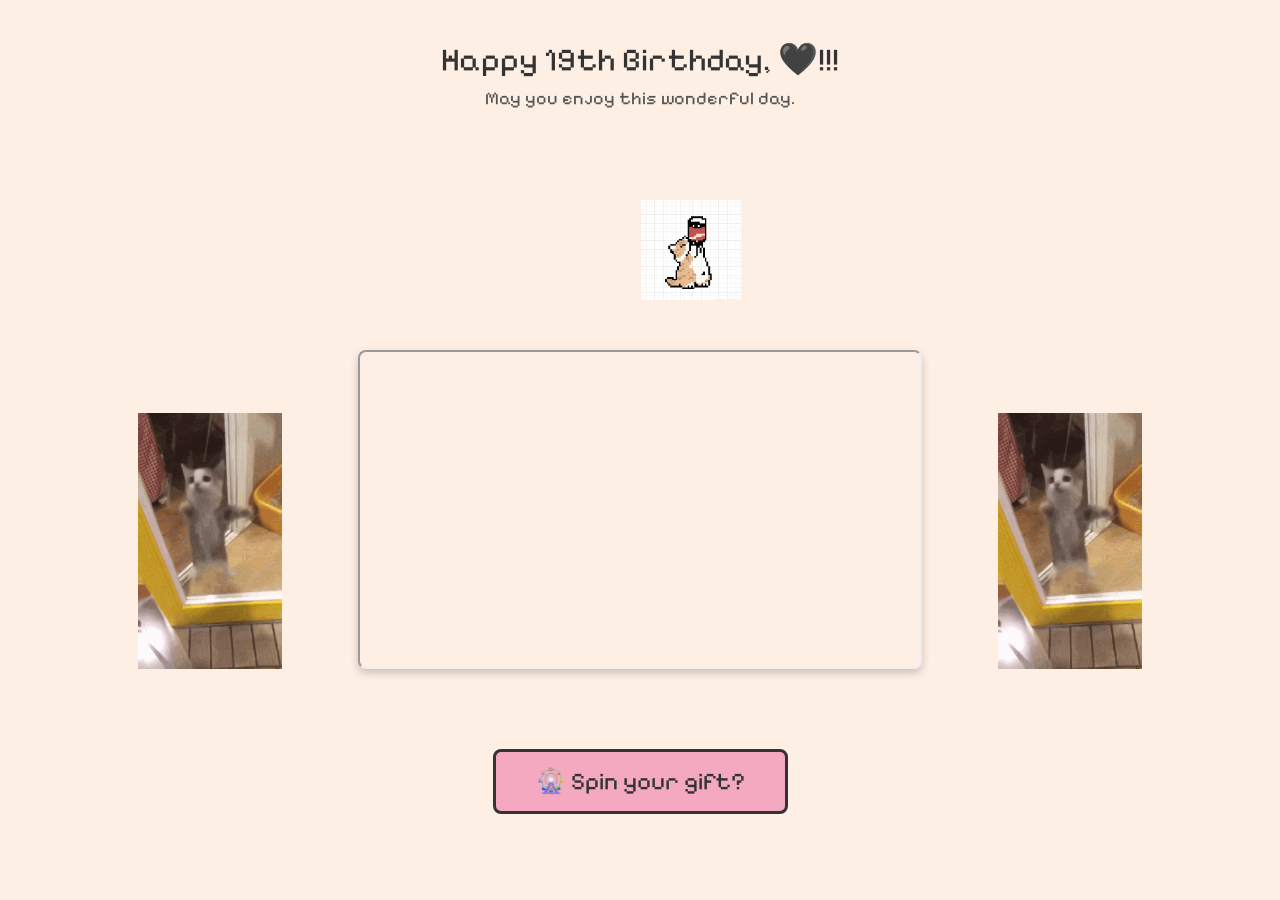
==== commit ff50b22b: "Add files via upload" ====
--- a/main/index.html
+++ b/main/index.html
@@ -25,8 +25,8 @@
       }
  .pixelart-to-css {
   box-shadow: 1px 1px 0 0 rgba(254,255,255,255), 2px 1px 0 0 rgba(250,251,250,255), 3px 1px 0 0 rgba(254,255,254,255), 4px 1px 0 0 rgba(254,255,254,255), 5px 1px 0 0 rgba(248,249,248,255), 6px 1px 0 0 rgba(249,248,249,255), 7px 1px 0 0 rgba(254,255,254,255), 8px 1px 0 0 rgba(254,255,254,255), 9px 1px 0 0 rgba(252,252,252,255), 10px 1px 0 0 rgba(254,255,254,255), 11px 1px 0 0 rgba(252,252,252,255), 12px 1px 0 0 rgba(252,253,252,255), 13px 1px 0 0 rgba(254,255,255,255), 14px 1px 0 0 rgba(243,242,243,255), 15px 1px 0 0 rgba(254,255,255,255), 16px 1px 0 0 rgba(254,255,255,255), 17px 1px 0 0 rgba(254,255,255,255), 18px 1px 0 0 rgba(254,255,255,255), 19px 1px 0 0 rgba(254,255,254,255), 20px 1px 0 0 rgba(254,255,255,255), 21px 1px 0 0 rgba(254,255,255,255), 22px 1px 0 0 rgba(254,255,255,255), 23px 1px 0 0 rgba(241,240,240,255), 24px 1px 0 0 rgba(254,255,255,255), 25px 1px 0 0 rgba(252,253,252,255), 26px 1px 0 0 rgba(248,249,248,255), 27px 1px 0 0 rgba(254,255,255,255), 28px 1px 0 0 rgba(252,253,252,255), 29px 1px 0 0 rgba(254,255,255,255), 30px 1px 0 0 rgba(254,255,254,255), 31px 1px 0 0 rgba(248,249,248,255), 32px 1px 0 0 rgba(250,251,250,255), 33px 1px 0 0 rgba(254,255,254,255), 34px 1px 0 0 rgba(254,255,255,255), 35px 1px 0 0 rgba(248,249,248,255), 36px 1px 0 0 rgba(254,255,254,255), 37px 1px 0 0 rgba(252,253,252,255), 38px 1px 0 0 rgba(254,255,255,255), 39px 1px 0 0 rgba(254,255,255,255), 40px 1px 0 0 rgba(242,242,243,255), 41px 1px 0 0 rgba(254,255,254,255), 42px 1px 0 0 rgba(252,253,252,255), 43px 1px 0 0 rgba(251,250,251,255), 44px 1px 0 0 rgba(252,252,252,255), 45px 1px 0 0 rgba(254,255,255,255), 46px 1px 0 0 rgba(254,255,254,255), 47px 1px 0 0 rgba(254,255,255,255), 48px 1px 0 0 rgba(254,255,255,255), 49px 1px 0 0 rgba(249,248,249,255), 50px 1px 0 0 rgba(254,255,255,255), 51px 1px 0 0 rgba(254,255,255,255), 52px 1px 0 0 rgba(243,242,243,255), 53px 1px 0 0 rgba(254,255,254,255), 54px 1px 0 0 rgba(252,253,252,255), 55px 1px 0 0 rgba(254,255,254,255), 56px 1px 0 0 rgba(254,255,255,255), 57px 1px 0 0 rgba(252,253,252,255), 58px 1px 0 0 rgba(252,253,252,255), 59px 1px 0 0 rgba(254,255,255,255), 60px 1px 0 0 rgba(254,255,254,255), 61px 1px 0 0 rgba(238,238,239,255), 62px 1px 0 0 rgba(254,255,255,255), 63px 1px 0 0 rgba(254,255,255,255), 64px 1px 0 0 rgba(252,253,252,255), 65px 1px 0 0 rgba(254,255,255,255), 66px 1px 0 0 rgba(251,250,251,255), 67px 1px 0 0 rgba(254,255,255,255), 68px 1px 0 0 rgba(254,255,254,255), 69px 1px 0 0 rgba(248,249,248,255), 70px 1px 0 0 rgba(250,251,250,255), 71px 1px 0 0 rgba(254,255,255,255), 72px 1px 0 0 rgba(254,255,254,255), 73px 1px 0 0 rgba(252,253,252,255), 74px 1px 0 0 rgba(254,255,254,255), 75px 1px 0 0 rgba(252,253,252,255), 76px 1px 0 0 rgba(252,253,252,255), 77px 1px 0 0 rgba(254,255,254,255), 78px 1px 0 0 rgba(241,240,240,255), 79px 1px 0 0 rgba(254,255,254,255), 80px 1px 0 0 rgba(254,255,255,255), 81px 1px 0 0 rgba(252,253,252,255), 82px 1px 0 0 rgba(252,253,252,255), 83px 1px 0 0 rgba(254,255,255,255), 84px 1px 0 0 rgba(254,255,255,255), 85px 1px 0 0 rgba(254,255,255,255), 86px 1px 0 0 rgba(254,255,254,255), 87px 1px 0 0 rgba(242,242,243,255), 88px 1px 0 0 rgba(254,255,254,255), 89px 1px 0 0 rgba(252,252,252,255), 90px 1px 0 0 rgba(248,249,248,255), 91px 1px 0 0 rgba(254,255,254,255), 92px 1px 0 0 rgba(252,253,252,255), 93px 1px 0 0 rgba(254,255,254,255), 94px 1px 0 0 rgba(254,255,255,255), 95px 1px 0 0 rgba(248,249,248,255), 96px 1px 0 0 rgba(250,251,250,255), 97px 1px 0 0 rgba(254,255,255,255), 98px 1px 0 0 rgba(254,255,254,255), 99px 1px 0 0 rgba(248,249,248,255), 100px 1px 0 0 rgba(254,255,255,255), 1px 2px 0 0 rgba(254,255,255,255), 2px 2px 0 0 rgba(248,249,248,255), 3px 2px 0 0 rgba(254,255,254,255), 4px 2px 0 0 rgba(254,255,254,255), 5px 2px 0 0 rgba(248,249,248,255), 6px 2px 0 0 rgba(248,249,248,255), 7px 2px 0 0 rgba(254,255,255,255), 8px 2px 0 0 rgba(254,255,254,255), 9px 2px 0 0 rgba(252,252,252,255), 10px 2px 0 0 rgba(254,255,254,255), 11px 2px 0 0 rgba(252,252,252,255), 12px 2px 0 0 rgba(254,255,254,255), 13px 2px 0 0 rgba(254,255,255,255), 14px 2px 0 0 rgba(241,240,240,255), 15px 2px 0 0 rgba(254,255,255,255), 16px 2px 0 0 rgba(254,255,254,255), 17px 2px 0 0 rgba(254,255,255,255), 18px 2px 0 0 rgba(254,255,255,255), 19px 2px 0 0 rgba(254,255,255,255), 20px 2px 0 0 rgba(254,255,254,255), 21px 2px 0 0 rgba(254,255,255,255), 22px 2px 0 0 rgba(254,255,254,255), 23px 2px 0 0 rgba(243,242,243,255), 24px 2px 0 0 rgba(254,255,254,255), 25px 2px 0 0 rgba(254,255,255,255), 26px 2px 0 0 rgba(249,248,249,255), 27px 2px 0 0 rgba(254,255,255,255), 28px 2px 0 0 rgba(254,255,255,255), 29px 2px 0 0 rgba(254,255,255,255), 30px 2px 0 0 rgba(254,255,254,255), 31px 2px 0 0 rgba(251,250,251,255), 32px 2px 0 0 rgba(250,251,250,255), 33px 2px 0 0 rgba(254,255,254,255), 34px 2px 0 0 rgba(254,255,254,255), 35px 2px 0 0 rgba(249,248,249,255), 36px 2px 0 0 rgba(254,255,255,255), 37px 2px 0 0 rgba(254,255,255,255), 38px 2px 0 0 rgba(254,255,255,255), 39px 2px 0 0 rgba(254,255,254,255), 40px 2px 0 0 rgba(246,247,247,255), 41px 2px 0 0 rgba(254,255,254,255), 42px 2px 0 0 rgba(254,255,255,255), 43px 2px 0 0 rgba(250,251,250,255), 44px 2px 0 0 rgba(252,252,252,255), 45px 2px 0 0 rgba(254,255,254,255), 46px 2px 0 0 rgba(254,255,254,255), 47px 2px 0 0 rgba(254,255,255,255), 48px 2px 0 0 rgba(254,255,255,255), 49px 2px 0 0 rgba(248,249,248,255), 50px 2px 0 0 rgba(254,255,254,255), 51px 2px 0 0 rgba(254,255,255,255), 52px 2px 0 0 rgba(243,242,243,255), 53px 2px 0 0 rgba(254,255,254,255), 54px 2px 0 0 rgba(254,255,254,255), 55px 2px 0 0 rgba(254,255,254,255), 56px 2px 0 0 rgba(254,255,255,255), 57px 2px 0 0 rgba(252,253,252,255), 58px 2px 0 0 rgba(252,253,252,255), 59px 2px 0 0 rgba(252,253,252,255), 60px 2px 0 0 rgba(254,255,255,255), 61px 2px 0 0 rgba(242,242,243,255), 62px 2px 0 0 rgba(254,255,254,255), 63px 2px 0 0 rgba(254,255,255,255), 64px 2px 0 0 rgba(252,253,252,255), 65px 2px 0 0 rgba(254,255,255,255), 66px 2px 0 0 rgba(251,250,251,255), 67px 2px 0 0 rgba(254,255,255,255), 68px 2px 0 0 rgba(254,255,254,255), 69px 2px 0 0 rgba(248,249,248,255), 70px 2px 0 0 rgba(251,250,251,255), 71px 2px 0 0 rgba(254,255,255,255), 72px 2px 0 0 rgba(254,255,255,255), 73px 2px 0 0 rgba(254,255,255,255), 74px 2px 0 0 rgba(254,255,255,255), 75px 2px 0 0 rgba(252,253,252,255), 76px 2px 0 0 rgba(254,255,254,255), 77px 2px 0 0 rgba(254,255,254,255), 78px 2px 0 0 rgba(241,240,240,255), 79px 2px 0 0 rgba(254,255,254,255), 80px 2px 0 0 rgba(254,255,254,255), 81px 2px 0 0 rgba(252,253,252,255), 82px 2px 0 0 rgba(254,255,255,255), 83px 2px 0 0 rgba(254,255,254,255), 84px 2px 0 0 rgba(254,255,255,255), 85px 2px 0 0 rgba(254,255,254,255), 86px 2px 0 0 rgba(254,255,254,255), 87px 2px 0 0 rgba(241,240,240,255), 88px 2px 0 0 rgba(254,255,254,255), 89px 2px 0 0 rgba(254,255,254,255), 90px 2px 0 0 rgba(247,247,247,255), 91px 2px 0 0 rgba(254,255,254,255), 92px 2px 0 0 rgba(252,253,252,255), 93px 2px 0 0 rgba(254,255,254,255), 94px 2px 0 0 rgba(254,255,254,255), 95px 2px 0 0 rgba(251,250,251,255), 96px 2px 0 0 rgba(252,252,252,255), 97px 2px 0 0 rgba(254,255,254,255), 98px 2px 0 0 rgba(254,255,255,255), 99px 2px 0 0 rgba(248,249,248,255), 100px 2px 0 0 rgba(254,255,255,255), 1px 3px 0 0 rgba(247,247,247,255), 2px 3px 0 0 rgba(245,245,244,255), 3px 3px 0 0 rgba(247,247,247,255), 4px 3px 0 0 rgba(249,248,249,255), 5px 3px 0 0 rgba(245,245,244,255), 6px 3px 0 0 rgba(245,245,244,255), 7px 3px 0 0 rgba(247,247,247,255), 8px 3px 0 0 rgba(247,247,247,255), 9px 3px 0 0 rgba(247,247,247,255), 10px 3px 0 0 rgba(247,247,247,255), 11px 3px 0 0 rgba(247,247,247,255), 12px 3px 0 0 rgba(246,247,247,255), 13px 3px 0 0 rgba(249,248,249,255), 14px 3px 0 0 rgba(238,238,238,255), 15px 3px 0 0 rgba(248,249,248,255), 16px 3px 0 0 rgba(249,248,249,255), 17px 3px 0 0 rgba(247,247,247,255), 18px 3px 0 0 rgba(249,248,249,255), 19px 3px 0 0 rgba(248,249,248,255), 20px 3px 0 0 rgba(248,249,248,255), 21px 3px 0 0 rgba(249,248,249,255), 22px 3px 0 0 rgba(249,248,249,255), 23px 3px 0 0 rgba(238,238,238,255), 24px 3px 0 0 rgba(247,247,247,255), 25px 3px 0 0 rgba(246,247,247,255), 26px 3px 0 0 rgba(242,242,243,255), 27px 3px 0 0 rgba(247,247,247,255), 28px 3px 0 0 rgba(249,248,249,255), 29px 3px 0 0 rgba(249,248,249,255), 30px 3px 0 0 rgba(249,248,249,255), 31px 3px 0 0 rgba(246,247,247,255), 32px 3px 0 0 rgba(246,247,247,255), 33px 3px 0 0 rgba(248,249,248,255), 34px 3px 0 0 rgba(248,249,248,255), 35px 3px 0 0 rgba(241,240,240,255), 36px 3px 0 0 rgba(247,247,247,255), 37px 3px 0 0 rgba(249,248,249,255), 38px 3px 0 0 rgba(247,247,247,255), 39px 3px 0 0 rgba(247,247,247,255), 40px 3px 0 0 rgba(241,241,240,255), 41px 3px 0 0 rgba(247,247,247,255), 42px 3px 0 0 rgba(246,247,247,255), 43px 3px 0 0 rgba(244,244,245,255), 44px 3px 0 0 rgba(244,244,245,255), 45px 3px 0 0 rgba(246,247,247,255), 46px 3px 0 0 rgba(247,247,247,255), 47px 3px 0 0 rgba(249,248,249,255), 48px 3px 0 0 rgba(248,249,248,255), 49px 3px 0 0 rgba(242,242,243,255), 50px 3px 0 0 rgba(247,247,247,255), 51px 3px 0 0 rgba(247,247,247,255), 52px 3px 0 0 rgba(238,238,238,255), 53px 3px 0 0 rgba(246,247,247,255), 54px 3px 0 0 rgba(246,247,247,255), 55px 3px 0 0 rgba(249,248,249,255), 56px 3px 0 0 rgba(249,248,249,255), 57px 3px 0 0 rgba(246,247,247,255), 58px 3px 0 0 rgba(246,247,247,255), 59px 3px 0 0 rgba(249,248,249,255), 60px 3px 0 0 rgba(247,247,247,255), 61px 3px 0 0 rgba(238,238,238,255), 62px 3px 0 0 rgba(247,247,247,255), 63px 3px 0 0 rgba(249,248,249,255), 64px 3px 0 0 rgba(247,247,247,255), 65px 3px 0 0 rgba(247,247,247,255), 66px 3px 0 0 rgba(245,245,244,255), 67px 3px 0 0 rgba(247,247,247,255), 68px 3px 0 0 rgba(247,247,247,255), 69px 3px 0 0 rgba(242,242,243,255), 70px 3px 0 0 rgba(245,245,244,255), 71px 3px 0 0 rgba(247,247,247,255), 72px 3px 0 0 rgba(249,248,249,255), 73px 3px 0 0 rgba(249,248,249,255), 74px 3px 0 0 rgba(249,248,249,255), 75px 3px 0 0 rgba(248,249,248,255), 76px 3px 0 0 rgba(249,248,249,255), 77px 3px 0 0 rgba(247,247,247,255), 78px 3px 0 0 rgba(238,238,238,255), 79px 3px 0 0 rgba(248,249,248,255), 80px 3px 0 0 rgba(249,248,249,255), 81px 3px 0 0 rgba(244,244,245,255), 82px 3px 0 0 rgba(244,244,245,255), 83px 3px 0 0 rgba(249,248,249,255), 84px 3px 0 0 rgba(246,247,247,255), 85px 3px 0 0 rgba(247,247,247,255), 86px 3px 0 0 rgba(247,247,247,255), 87px 3px 0 0 rgba(238,238,239,255), 88px 3px 0 0 rgba(249,248,249,255), 89px 3px 0 0 rgba(249,248,249,255), 90px 3px 0 0 rgba(242,242,243,255), 91px 3px 0 0 rgba(247,247,247,255), 92px 3px 0 0 rgba(247,247,247,255), 93px 3px 0 0 rgba(247,247,247,255), 94px 3px 0 0 rgba(247,247,247,255), 95px 3px 0 0 rgba(242,242,243,255), 96px 3px 0 0 rgba(244,244,245,255), 97px 3px 0 0 rgba(247,247,247,255), 98px 3px 0 0 rgba(249,248,249,255), 99px 3px 0 0 rgba(245,245,244,255), 100px 3px 0 0 rgba(249,248,249,255), 1px 4px 0 0 rgba(254,255,255,255), 2px 4px 0 0 rgba(248,249,248,255), 3px 4px 0 0 rgba(254,255,254,255), 4px 4px 0 0 rgba(254,255,255,255), 5px 4px 0 0 rgba(249,248,249,255), 6px 4px 0 0 rgba(251,250,251,255), 7px 4px 0 0 rgba(254,255,255,255), 8px 4px 0 0 rgba(254,255,255,255), 9px 4px 0 0 rgba(252,253,252,255), 10px 4px 0 0 rgba(254,255,254,255), 11px 4px 0 0 rgba(252,253,252,255), 12px 4px 0 0 rgba(254,255,254,255), 13px 4px 0 0 rgba(254,255,255,255), 14px 4px 0 0 rgba(238,238,239,255), 15px 4px 0 0 rgba(254,255,255,255), 16px 4px 0 0 rgba(254,255,255,255), 17px 4px 0 0 rgba(254,255,255,255), 18px 4px 0 0 rgba(254,255,255,255), 19px 4px 0 0 rgba(254,255,254,255), 20px 4px 0 0 rgba(254,255,254,255), 21px 4px 0 0 rgba(254,255,254,255), 22px 4px 0 0 rgba(254,255,254,255), 23px 4px 0 0 rgba(243,242,243,255), 24px 4px 0 0 rgba(254,255,254,255), 25px 4px 0 0 rgba(254,255,255,255), 26px 4px 0 0 rgba(249,248,249,255), 27px 4px 0 0 rgba(254,255,254,255), 28px 4px 0 0 rgba(252,253,252,255), 29px 4px 0 0 rgba(254,255,254,255), 30px 4px 0 0 rgba(254,255,254,255), 31px 4px 0 0 rgba(250,251,250,255), 32px 4px 0 0 rgba(250,251,250,255), 33px 4px 0 0 rgba(254,255,254,255), 34px 4px 0 0 rgba(254,255,254,255), 35px 4px 0 0 rgba(248,249,248,255), 36px 4px 0 0 rgba(254,255,254,255), 37px 4px 0 0 rgba(252,252,252,255), 38px 4px 0 0 rgba(254,255,254,255), 39px 4px 0 0 rgba(254,255,254,255), 40px 4px 0 0 rgba(244,244,245,255), 41px 4px 0 0 rgba(254,255,254,255), 42px 4px 0 0 rgba(254,255,254,255), 43px 4px 0 0 rgba(252,252,252,255), 44px 4px 0 0 rgba(252,252,252,255), 45px 4px 0 0 rgba(254,255,254,255), 46px 4px 0 0 rgba(254,255,254,255), 47px 4px 0 0 rgba(254,255,255,255), 48px 4px 0 0 rgba(254,255,254,255), 49px 4px 0 0 rgba(247,247,247,255), 50px 4px 0 0 rgba(254,255,255,255), 51px 4px 0 0 rgba(254,255,254,255), 52px 4px 0 0 rgba(243,242,243,255), 53px 4px 0 0 rgba(254,255,254,255), 54px 4px 0 0 rgba(254,255,254,255), 55px 4px 0 0 rgba(254,255,254,255), 56px 4px 0 0 rgba(254,255,254,255), 57px 4px 0 0 rgba(252,253,252,255), 58px 4px 0 0 rgba(252,253,252,255), 59px 4px 0 0 rgba(254,255,255,255), 60px 4px 0 0 rgba(254,255,255,255), 61px 4px 0 0 rgba(243,242,243,255), 62px 4px 0 0 rgba(254,255,254,255), 63px 4px 0 0 rgba(254,255,254,255), 64px 4px 0 0 rgba(252,253,252,255), 65px 4px 0 0 rgba(254,255,254,255), 66px 4px 0 0 rgba(248,249,248,255), 67px 4px 0 0 rgba(254,255,254,255), 68px 4px 0 0 rgba(254,255,255,255), 69px 4px 0 0 rgba(248,249,248,255), 70px 4px 0 0 rgba(250,251,250,255), 71px 4px 0 0 rgba(254,255,254,255), 72px 4px 0 0 rgba(254,255,254,255), 73px 4px 0 0 rgba(254,255,255,255), 74px 4px 0 0 rgba(254,255,254,255), 75px 4px 0 0 rgba(252,253,252,255), 76px 4px 0 0 rgba(254,255,254,255), 77px 4px 0 0 rgba(254,255,255,255), 78px 4px 0 0 rgba(241,241,240,255), 79px 4px 0 0 rgba(254,255,254,255), 80px 4px 0 0 rgba(254,255,254,255), 81px 4px 0 0 rgba(252,253,252,255), 82px 4px 0 0 rgba(254,255,255,255), 83px 4px 0 0 rgba(254,255,255,255), 84px 4px 0 0 rgba(254,255,254,255), 85px 4px 0 0 rgba(254,255,254,255), 86px 4px 0 0 rgba(254,255,255,255), 87px 4px 0 0 rgba(241,240,240,255), 88px 4px 0 0 rgba(254,255,254,255), 89px 4px 0 0 rgba(254,255,254,255), 90px 4px 0 0 rgba(250,251,250,255), 91px 4px 0 0 rgba(254,255,254,255), 92px 4px 0 0 rgba(252,253,252,255), 93px 4px 0 0 rgba(254,255,254,255), 94px 4px 0 0 rgba(254,255,254,255), 95px 4px 0 0 rgba(248,249,248,255), 96px 4px 0 0 rgba(250,251,250,255), 97px 4px 0 0 rgba(254,255,254,255), 98px 4px 0 0 rgba(254,255,254,255), 99px 4px 0 0 rgba(248,249,248,255), 100px 4px 0 0 rgba(254,255,254,255), 1px 5px 0 0 rgba(254,255,254,255), 2px 5px 0 0 rgba(251,250,251,255), 3px 5px 0 0 rgba(254,255,254,255), 4px 5px 0 0 rgba(254,255,255,255), 5px 5px 0 0 rgba(251,250,251,255), 6px 5px 0 0 rgba(251,250,251,255), 7px 5px 0 0 rgba(254,255,255,255), 8px 5px 0 0 rgba(254,255,254,255), 9px 5px 0 0 rgba(252,252,252,255), 10px 5px 0 0 rgba(254,255,255,255), 11px 5px 0 0 rgba(252,253,252,255), 12px 5px 0 0 rgba(254,255,254,255), 13px 5px 0 0 rgba(254,255,254,255), 14px 5px 0 0 rgba(241,241,240,255), 15px 5px 0 0 rgba(254,255,254,255), 16px 5px 0 0 rgba(254,255,255,255), 17px 5px 0 0 rgba(252,252,252,255), 18px 5px 0 0 rgba(254,255,254,255), 19px 5px 0 0 rgba(254,255,254,255), 20px 5px 0 0 rgba(254,255,255,255), 21px 5px 0 0 rgba(254,255,255,255), 22px 5px 0 0 rgba(254,255,254,255), 23px 5px 0 0 rgba(241,240,240,255), 24px 5px 0 0 rgba(254,255,254,255), 25px 5px 0 0 rgba(254,255,254,255), 26px 5px 0 0 rgba(249,248,249,255), 27px 5px 0 0 rgba(252,252,252,255), 28px 5px 0 0 rgba(254,255,254,255), 29px 5px 0 0 rgba(254,255,255,255), 30px 5px 0 0 rgba(254,255,255,255), 31px 5px 0 0 rgba(250,251,250,255), 32px 5px 0 0 rgba(250,251,250,255), 33px 5px 0 0 rgba(254,255,254,255), 34px 5px 0 0 rgba(254,255,254,255), 35px 5px 0 0 rgba(249,248,249,255), 36px 5px 0 0 rgba(254,255,255,255), 37px 5px 0 0 rgba(254,255,255,255), 38px 5px 0 0 rgba(254,255,254,255), 39px 5px 0 0 rgba(254,255,255,255), 40px 5px 0 0 rgba(244,244,245,255), 41px 5px 0 0 rgba(254,255,254,255), 42px 5px 0 0 rgba(254,255,254,255), 43px 5px 0 0 rgba(252,252,252,255), 44px 5px 0 0 rgba(252,253,252,255), 45px 5px 0 0 rgba(254,255,255,255), 46px 5px 0 0 rgba(254,255,255,255), 47px 5px 0 0 rgba(254,255,254,255), 48px 5px 0 0 rgba(254,255,254,255), 49px 5px 0 0 rgba(246,247,247,255), 50px 5px 0 0 rgba(254,255,254,255), 51px 5px 0 0 rgba(254,255,254,255), 52px 5px 0 0 rgba(241,240,240,255), 53px 5px 0 0 rgba(252,253,252,255), 54px 5px 0 0 rgba(254,255,254,255), 55px 5px 0 0 rgba(254,255,254,255), 56px 5px 0 0 rgba(254,255,254,255), 57px 5px 0 0 rgba(252,253,252,255), 58px 5px 0 0 rgba(252,253,252,255), 59px 5px 0 0 rgba(254,255,254,255), 60px 5px 0 0 rgba(252,253,252,255), 61px 5px 0 0 rgba(241,240,240,255), 62px 5px 0 0 rgba(254,255,254,255), 63px 5px 0 0 rgba(254,255,254,255), 64px 5px 0 0 rgba(252,253,252,255), 65px 5px 0 0 rgba(254,255,255,255), 66px 5px 0 0 rgba(251,250,251,255), 67px 5px 0 0 rgba(254,255,255,255), 68px 5px 0 0 rgba(254,255,255,255), 69px 5px 0 0 rgba(251,250,251,255), 70px 5px 0 0 rgba(250,251,250,255), 71px 5px 0 0 rgba(254,255,254,255), 72px 5px 0 0 rgba(254,255,254,255), 73px 5px 0 0 rgba(254,255,255,255), 74px 5px 0 0 rgba(252,253,252,255), 75px 5px 0 0 rgba(252,253,252,255), 76px 5px 0 0 rgba(254,255,255,255), 77px 5px 0 0 rgba(254,255,254,255), 78px 5px 0 0 rgba(241,240,240,255), 79px 5px 0 0 rgba(254,255,254,255), 80px 5px 0 0 rgba(254,255,255,255), 81px 5px 0 0 rgba(252,253,252,255), 82px 5px 0 0 rgba(254,255,255,255), 83px 5px 0 0 rgba(254,255,254,255), 84px 5px 0 0 rgba(254,255,254,255), 85px 5px 0 0 rgba(254,255,254,255), 86px 5px 0 0 rgba(254,255,254,255), 87px 5px 0 0 rgba(241,240,240,255), 88px 5px 0 0 rgba(254,255,255,255), 89px 5px 0 0 rgba(254,255,255,255), 90px 5px 0 0 rgba(251,250,251,255), 91px 5px 0 0 rgba(254,255,255,255), 92px 5px 0 0 rgba(252,253,252,255), 93px 5px 0 0 rgba(254,255,254,255), 94px 5px 0 0 rgba(254,255,255,255), 95px 5px 0 0 rgba(248,249,248,255), 96px 5px 0 0 rgba(252,252,252,255), 97px 5px 0 0 rgba(254,255,254,255), 98px 5px 0 0 rgba(254,255,254,255), 99px 5px 0 0 rgba(249,248,249,255), 100px 5px 0 0 rgba(254,255,254,255), 1px 6px 0 0 rgba(252,252,252,255), 2px 6px 0 0 rgba(249,248,249,255), 3px 6px 0 0 rgba(250,251,250,255), 4px 6px 0 0 rgba(250,251,250,255), 5px 6px 0 0 rgba(247,247,247,255), 6px 6px 0 0 rgba(246,247,247,255), 7px 6px 0 0 rgba(251,250,251,255), 8px 6px 0 0 rgba(251,250,251,255), 9px 6px 0 0 rgba(248,249,248,255), 10px 6px 0 0 rgba(251,250,251,255), 11px 6px 0 0 rgba(249,248,249,255), 12px 6px 0 0 rgba(250,251,250,255), 13px 6px 0 0 rgba(251,250,251,255), 14px 6px 0 0 rgba(238,238,238,255), 15px 6px 0 0 rgba(251,250,251,255), 16px 6px 0 0 rgba(251,250,251,255), 17px 6px 0 0 rgba(251,250,251,255), 18px 6px 0 0 rgba(251,250,251,255), 19px 6px 0 0 rgba(252,252,252,255), 20px 6px 0 0 rgba(250,251,250,255), 21px 6px 0 0 rgba(251,250,251,255), 22px 6px 0 0 rgba(250,251,250,255), 23px 6px 0 0 rgba(238,238,238,255), 24px 6px 0 0 rgba(251,250,251,255), 25px 6px 0 0 rgba(248,249,248,255), 26px 6px 0 0 rgba(246,247,247,255), 27px 6px 0 0 rgba(251,250,251,255), 28px 6px 0 0 rgba(250,251,250,255), 29px 6px 0 0 rgba(250,251,250,255), 30px 6px 0 0 rgba(252,252,252,255), 31px 6px 0 0 rgba(247,247,247,255), 32px 6px 0 0 rgba(249,248,249,255), 33px 6px 0 0 rgba(250,251,250,255), 34px 6px 0 0 rgba(251,250,251,255), 35px 6px 0 0 rgba(244,244,245,255), 36px 6px 0 0 rgba(250,251,250,255), 37px 6px 0 0 rgba(250,251,250,255), 38px 6px 0 0 rgba(250,251,250,255), 39px 6px 0 0 rgba(250,251,250,255), 40px 6px 0 0 rgba(245,245,244,255), 41px 6px 0 0 rgba(250,251,250,255), 42px 6px 0 0 rgba(250,251,250,255), 43px 6px 0 0 rgba(249,248,249,255), 44px 6px 0 0 rgba(248,249,248,255), 45px 6px 0 0 rgba(251,250,251,255), 46px 6px 0 0 rgba(251,250,251,255), 47px 6px 0 0 rgba(251,250,251,255), 48px 6px 0 0 rgba(250,251,250,255), 49px 6px 0 0 rgba(245,245,244,255), 50px 6px 0 0 rgba(251,250,251,255), 51px 6px 0 0 rgba(250,251,250,255), 52px 6px 0 0 rgba(238,238,239,255), 53px 6px 0 0 rgba(252,252,252,255), 54px 6px 0 0 rgba(250,251,250,255), 55px 6px 0 0 rgba(251,250,251,255), 56px 6px 0 0 rgba(251,250,251,255), 57px 6px 0 0 rgba(249,248,249,255), 58px 6px 0 0 rgba(248,249,248,255), 59px 6px 0 0 rgba(250,251,250,255), 60px 6px 0 0 rgba(250,251,250,255), 61px 6px 0 0 rgba(241,241,240,255), 62px 6px 0 0 rgba(252,252,252,255), 63px 6px 0 0 rgba(250,251,250,255), 64px 6px 0 0 rgba(248,249,248,255), 65px 6px 0 0 rgba(250,251,250,255), 66px 6px 0 0 rgba(249,248,249,255), 67px 6px 0 0 rgba(251,250,251,255), 68px 6px 0 0 rgba(250,251,250,255), 69px 6px 0 0 rgba(246,247,247,255), 70px 6px 0 0 rgba(247,247,247,255), 71px 6px 0 0 rgba(250,251,250,255), 72px 6px 0 0 rgba(250,251,250,255), 73px 6px 0 0 rgba(251,250,251,255), 74px 6px 0 0 rgba(250,251,250,255), 75px 6px 0 0 rgba(251,250,251,255), 76px 6px 0 0 rgba(252,252,252,255), 77px 6px 0 0 rgba(250,251,250,255), 78px 6px 0 0 rgba(238,238,239,255), 79px 6px 0 0 rgba(250,251,250,255), 80px 6px 0 0 rgba(251,250,251,255), 81px 6px 0 0 rgba(248,249,248,255), 82px 6px 0 0 rgba(251,250,251,255), 83px 6px 0 0 rgba(251,250,251,255), 84px 6px 0 0 rgba(248,249,248,255), 85px 6px 0 0 rgba(251,250,251,255), 86px 6px 0 0 rgba(251,250,251,255), 87px 6px 0 0 rgba(241,241,240,255), 88px 6px 0 0 rgba(251,250,251,255), 89px 6px 0 0 rgba(250,251,250,255), 90px 6px 0 0 rgba(246,247,247,255), 91px 6px 0 0 rgba(251,250,251,255), 92px 6px 0 0 rgba(248,249,248,255), 93px 6px 0 0 rgba(251,250,251,255), 94px 6px 0 0 rgba(248,249,248,255), 95px 6px 0 0 rgba(246,247,247,255), 96px 6px 0 0 rgba(247,247,247,255), 97px 6px 0 0 rgba(248,249,248,255), 98px 6px 0 0 rgba(251,250,251,255), 99px 6px 0 0 rgba(244,244,245,255), 100px 6px 0 0 rgba(250,251,250,255), 1px 7px 0 0 rgba(251,250,251,255), 2px 7px 0 0 rgba(249,248,249,255), 3px 7px 0 0 rgba(250,251,250,255), 4px 7px 0 0 rgba(251,250,251,255), 5px 7px 0 0 rgba(246,247,247,255), 6px 7px 0 0 rgba(244,244,245,255), 7px 7px 0 0 rgba(250,251,250,255), 8px 7px 0 0 rgba(250,251,250,255), 9px 7px 0 0 rgba(251,250,251,255), 10px 7px 0 0 rgba(250,251,250,255), 11px 7px 0 0 rgba(248,249,248,255), 12px 7px 0 0 rgba(250,251,250,255), 13px 7px 0 0 rgba(250,251,250,255), 14px 7px 0 0 rgba(236,236,237,255), 15px 7px 0 0 rgba(250,251,250,255), 16px 7px 0 0 rgba(250,251,250,255), 17px 7px 0 0 rgba(251,250,251,255), 18px 7px 0 0 rgba(250,251,250,255), 19px 7px 0 0 rgba(250,251,250,255), 20px 7px 0 0 rgba(250,251,250,255), 21px 7px 0 0 rgba(250,251,250,255), 22px 7px 0 0 rgba(250,251,250,255), 23px 7px 0 0 rgba(241,241,240,255), 24px 7px 0 0 rgba(252,252,252,255), 25px 7px 0 0 rgba(250,251,250,255), 26px 7px 0 0 rgba(246,247,247,255), 27px 7px 0 0 rgba(250,251,250,255), 28px 7px 0 0 rgba(250,251,250,255), 29px 7px 0 0 rgba(250,251,250,255), 30px 7px 0 0 rgba(250,251,250,255), 31px 7px 0 0 rgba(249,248,249,255), 32px 7px 0 0 rgba(249,248,249,255), 33px 7px 0 0 rgba(250,251,250,255), 34px 7px 0 0 rgba(250,251,250,255), 35px 7px 0 0 rgba(244,244,245,255), 36px 7px 0 0 rgba(252,252,252,255), 37px 7px 0 0 rgba(250,251,250,255), 38px 7px 0 0 rgba(250,251,250,255), 39px 7px 0 0 rgba(250,251,250,255), 40px 7px 0 0 rgba(242,242,243,255), 41px 7px 0 0 rgba(251,250,251,255), 42px 7px 0 0 rgba(250,251,250,255), 43px 7px 0 0 rgba(249,248,249,255), 44px 7px 0 0 rgba(248,249,248,255), 45px 7px 0 0 rgba(250,251,250,255), 46px 7px 0 0 rgba(250,251,250,255), 47px 7px 0 0 rgba(250,251,250,255), 48px 7px 0 0 rgba(251,250,251,255), 49px 7px 0 0 rgba(245,245,244,255), 50px 7px 0 0 rgba(250,251,250,255), 51px 7px 0 0 rgba(250,251,250,255), 52px 7px 0 0 rgba(241,241,240,255), 53px 7px 0 0 rgba(250,251,250,255), 54px 7px 0 0 rgba(252,252,252,255), 55px 7px 0 0 rgba(250,251,250,255), 56px 7px 0 0 rgba(250,251,250,255), 57px 7px 0 0 rgba(249,248,249,255), 58px 7px 0 0 rgba(251,250,251,255), 59px 7px 0 0 rgba(251,250,251,255), 60px 7px 0 0 rgba(250,251,250,255), 61px 7px 0 0 rgba(241,241,240,255), 62px 7px 0 0 rgba(250,251,250,255), 63px 7px 0 0 rgba(250,251,250,255), 64px 7px 0 0 rgba(251,250,251,255), 65px 7px 0 0 rgba(252,252,252,255), 66px 7px 0 0 rgba(249,248,249,255), 67px 7px 0 0 rgba(250,251,250,255), 68px 7px 0 0 rgba(250,251,250,255), 69px 7px 0 0 rgba(244,244,245,255), 70px 7px 0 0 rgba(249,248,249,255), 71px 7px 0 0 rgba(251,250,251,255), 72px 7px 0 0 rgba(250,251,250,255), 73px 7px 0 0 rgba(250,251,250,255), 74px 7px 0 0 rgba(250,251,250,255), 75px 7px 0 0 rgba(251,250,251,255), 76px 7px 0 0 rgba(251,250,251,255), 77px 7px 0 0 rgba(250,251,250,255), 78px 7px 0 0 rgba(238,238,238,255), 79px 7px 0 0 rgba(250,251,250,255), 80px 7px 0 0 rgba(250,251,250,255), 81px 7px 0 0 rgba(251,250,251,255), 82px 7px 0 0 rgba(251,250,251,255), 83px 7px 0 0 rgba(250,251,250,255), 84px 7px 0 0 rgba(251,250,251,255), 85px 7px 0 0 rgba(250,251,250,255), 86px 7px 0 0 rgba(251,250,251,255), 87px 7px 0 0 rgba(241,241,240,255), 88px 7px 0 0 rgba(250,251,250,255), 89px 7px 0 0 rgba(250,251,250,255), 90px 7px 0 0 rgba(248,249,248,255), 91px 7px 0 0 rgba(250,251,250,255), 92px 7px 0 0 rgba(250,251,250,255), 93px 7px 0 0 rgba(251,250,251,255), 94px 7px 0 0 rgba(250,251,250,255), 95px 7px 0 0 rgba(247,247,247,255), 96px 7px 0 0 rgba(248,249,248,255), 97px 7px 0 0 rgba(250,251,250,255), 98px 7px 0 0 rgba(250,251,250,255), 99px 7px 0 0 rgba(244,244,245,255), 100px 7px 0 0 rgba(250,251,250,255), 1px 8px 0 0 rgba(254,255,254,255), 2px 8px 0 0 rgba(250,251,250,255), 3px 8px 0 0 rgba(254,255,254,255), 4px 8px 0 0 rgba(254,255,255,255), 5px 8px 0 0 rgba(248,249,248,255), 6px 8px 0 0 rgba(251,250,251,255), 7px 8px 0 0 rgba(254,255,255,255), 8px 8px 0 0 rgba(254,255,254,255), 9px 8px 0 0 rgba(250,251,250,255), 10px 8px 0 0 rgba(254,255,254,255), 11px 8px 0 0 rgba(252,253,252,255), 12px 8px 0 0 rgba(254,255,254,255), 13px 8px 0 0 rgba(254,255,254,255), 14px 8px 0 0 rgba(238,238,239,255), 15px 8px 0 0 rgba(254,255,254,255), 16px 8px 0 0 rgba(252,253,252,255), 17px 8px 0 0 rgba(254,255,255,255), 18px 8px 0 0 rgba(254,255,255,255), 19px 8px 0 0 rgba(254,255,255,255), 20px 8px 0 0 rgba(254,255,255,255), 21px 8px 0 0 rgba(254,255,254,255), 22px 8px 0 0 rgba(254,255,254,255), 23px 8px 0 0 rgba(243,242,243,255), 24px 8px 0 0 rgba(254,255,254,255), 25px 8px 0 0 rgba(254,255,254,255), 26px 8px 0 0 rgba(251,250,251,255), 27px 8px 0 0 rgba(254,255,254,255), 28px 8px 0 0 rgba(254,255,255,255), 29px 8px 0 0 rgba(254,255,254,255), 30px 8px 0 0 rgba(254,255,254,255), 31px 8px 0 0 rgba(250,251,250,255), 32px 8px 0 0 rgba(250,251,250,255), 33px 8px 0 0 rgba(254,255,255,255), 34px 8px 0 0 rgba(254,255,254,255), 35px 8px 0 0 rgba(247,247,247,255), 36px 8px 0 0 rgba(254,255,254,255), 37px 8px 0 0 rgba(254,255,255,255), 38px 8px 0 0 rgba(254,255,254,255), 39px 8px 0 0 rgba(254,255,254,255), 40px 8px 0 0 rgba(246,247,247,255), 41px 8px 0 0 rgba(254,255,255,255), 42px 8px 0 0 rgba(254,255,255,255), 43px 8px 0 0 rgba(252,252,252,255), 44px 8px 0 0 rgba(252,252,252,255), 45px 8px 0 0 rgba(254,255,254,255), 46px 8px 0 0 rgba(254,255,254,255), 47px 8px 0 0 rgba(254,255,254,255), 48px 8px 0 0 rgba(254,255,255,255), 49px 8px 0 0 rgba(247,247,247,255), 50px 8px 0 0 rgba(254,255,255,255), 51px 8px 0 0 rgba(254,255,255,255), 52px 8px 0 0 rgba(243,242,243,255), 53px 8px 0 0 rgba(254,255,255,255), 54px 8px 0 0 rgba(254,255,254,255), 55px 8px 0 0 rgba(254,255,255,255), 56px 8px 0 0 rgba(254,255,255,255), 57px 8px 0 0 rgba(252,252,252,255), 58px 8px 0 0 rgba(252,253,252,255), 59px 8px 0 0 rgba(254,255,255,255), 60px 8px 0 0 rgba(254,255,254,255), 61px 8px 0 0 rgba(243,242,243,255), 62px 8px 0 0 rgba(254,255,254,255), 63px 8px 0 0 rgba(254,255,255,255), 64px 8px 0 0 rgba(254,255,255,255), 65px 8px 0 0 rgba(254,255,254,255), 66px 8px 0 0 rgba(251,250,251,255), 67px 8px 0 0 rgba(254,255,254,255), 68px 8px 0 0 rgba(252,253,252,255), 69px 8px 0 0 rgba(248,249,248,255), 70px 8px 0 0 rgba(250,251,250,255), 71px 8px 0 0 rgba(254,255,255,255), 72px 8px 0 0 rgba(254,255,255,255), 73px 8px 0 0 rgba(252,253,252,255), 74px 8px 0 0 rgba(254,255,254,255), 75px 8px 0 0 rgba(252,253,252,255), 76px 8px 0 0 rgba(254,255,255,255), 77px 8px 0 0 rgba(254,255,254,255), 78px 8px 0 0 rgba(241,241,240,255), 79px 8px 0 0 rgba(254,255,255,255), 80px 8px 0 0 rgba(254,255,254,255), 81px 8px 0 0 rgba(252,253,252,255), 82px 8px 0 0 rgba(254,255,255,255), 83px 8px 0 0 rgba(254,255,255,255), 84px 8px 0 0 rgba(254,255,254,255), 85px 8px 0 0 rgba(254,255,255,255), 86px 8px 0 0 rgba(254,255,254,255), 87px 8px 0 0 rgba(243,242,243,255), 88px 8px 0 0 rgba(254,255,254,255), 89px 8px 0 0 rgba(254,255,255,255), 90px 8px 0 0 rgba(252,252,252,255), 91px 8px 0 0 rgba(254,255,255,255), 92px 8px 0 0 rgba(252,253,252,255), 93px 8px 0 0 rgba(254,255,255,255), 94px 8px 0 0 rgba(254,255,254,255), 95px 8px 0 0 rgba(251,250,251,255), 96px 8px 0 0 rgba(252,252,252,255), 97px 8px 0 0 rgba(254,255,254,255), 98px 8px 0 0 rgba(254,255,254,255), 99px 8px 0 0 rgba(247,247,247,255), 100px 8px 0 0 rgba(254,255,254,255), 1px 9px 0 0 rgba(254,255,254,255), 2px 9px 0 0 rgba(251,250,251,255), 3px 9px 0 0 rgba(254,255,254,255), 4px 9px 0 0 rgba(254,255,254,255), 5px 9px 0 0 rgba(248,249,248,255), 6px 9px 0 0 rgba(251,250,251,255), 7px 9px 0 0 rgba(252,253,252,255), 8px 9px 0 0 rgba(254,255,255,255), 9px 9px 0 0 rgba(252,253,252,255), 10px 9px 0 0 rgba(254,255,254,255), 11px 9px 0 0 rgba(252,253,252,255), 12px 9px 0 0 rgba(254,255,255,255), 13px 9px 0 0 rgba(254,255,254,255), 14px 9px 0 0 rgba(238,238,239,255), 15px 9px 0 0 rgba(254,255,254,255), 16px 9px 0 0 rgba(254,255,255,255), 17px 9px 0 0 rgba(254,255,255,255), 18px 9px 0 0 rgba(254,255,255,255), 19px 9px 0 0 rgba(254,255,255,255), 20px 9px 0 0 rgba(254,255,255,255), 21px 9px 0 0 rgba(254,255,254,255), 22px 9px 0 0 rgba(254,255,254,255), 23px 9px 0 0 rgba(243,242,243,255), 24px 9px 0 0 rgba(254,255,254,255), 25px 9px 0 0 rgba(254,255,254,255), 26px 9px 0 0 rgba(247,247,247,255), 27px 9px 0 0 rgba(252,253,252,255), 28px 9px 0 0 rgba(254,255,254,255), 29px 9px 0 0 rgba(254,255,254,255), 30px 9px 0 0 rgba(254,255,254,255), 31px 9px 0 0 rgba(252,252,252,255), 32px 9px 0 0 rgba(250,251,250,255), 33px 9px 0 0 rgba(254,255,254,255), 34px 9px 0 0 rgba(254,255,254,255), 35px 9px 0 0 rgba(247,247,247,255), 36px 9px 0 0 rgba(254,255,254,255), 37px 9px 0 0 rgba(254,255,255,255), 38px 9px 0 0 rgba(254,255,254,255), 39px 9px 0 0 rgba(254,255,254,255), 40px 9px 0 0 rgba(246,247,247,255), 41px 9px 0 0 rgba(254,255,254,255), 42px 9px 0 0 rgba(254,255,254,255), 43px 9px 0 0 rgba(252,252,252,255), 44px 9px 0 0 rgba(252,252,252,255), 45px 9px 0 0 rgba(254,255,255,255), 46px 9px 0 0 rgba(254,255,254,255), 47px 9px 0 0 rgba(254,255,255,255), 48px 9px 0 0 rgba(254,255,254,255), 49px 9px 0 0 rgba(247,247,247,255), 50px 9px 0 0 rgba(254,255,254,255), 51px 9px 0 0 rgba(254,255,254,255), 52px 9px 0 0 rgba(241,240,240,255), 53px 9px 0 0 rgba(254,255,254,255), 54px 9px 0 0 rgba(254,255,255,255), 55px 9px 0 0 rgba(254,255,255,255), 56px 9px 0 0 rgba(254,255,255,255), 57px 9px 0 0 rgba(252,252,252,255), 58px 9px 0 0 rgba(252,253,252,255), 59px 9px 0 0 rgba(254,255,254,255), 60px 9px 0 0 rgba(254,255,254,255), 61px 9px 0 0 rgba(241,241,240,255), 62px 9px 0 0 rgba(254,255,254,255), 63px 9px 0 0 rgba(254,255,255,255), 64px 9px 0 0 rgba(254,255,255,255), 65px 9px 0 0 rgba(254,255,254,255), 66px 9px 0 0 rgba(251,250,251,255), 67px 9px 0 0 rgba(254,255,254,255), 68px 9px 0 0 rgba(254,255,255,255), 69px 9px 0 0 rgba(251,250,251,255), 70px 9px 0 0 rgba(250,251,250,255), 71px 9px 0 0 rgba(254,255,254,255), 72px 9px 0 0 rgba(254,255,254,255), 73px 9px 0 0 rgba(254,255,255,255), 74px 9px 0 0 rgba(254,255,254,255), 75px 9px 0 0 rgba(252,253,252,255), 76px 9px 0 0 rgba(254,255,254,255), 77px 9px 0 0 rgba(254,255,254,255), 78px 9px 0 0 rgba(241,241,240,255), 79px 9px 0 0 rgba(254,255,254,255), 80px 9px 0 0 rgba(254,255,254,255), 81px 9px 0 0 rgba(252,253,252,255), 82px 9px 0 0 rgba(254,255,255,255), 83px 9px 0 0 rgba(254,255,255,255), 84px 9px 0 0 rgba(254,255,254,255), 85px 9px 0 0 rgba(254,255,254,255), 86px 9px 0 0 rgba(254,255,254,255), 87px 9px 0 0 rgba(243,242,243,255), 88px 9px 0 0 rgba(254,255,254,255), 89px 9px 0 0 rgba(254,255,255,255), 90px 9px 0 0 rgba(252,252,252,255), 91px 9px 0 0 rgba(254,255,254,255), 92px 9px 0 0 rgba(252,253,252,255), 93px 9px 0 0 rgba(254,255,255,255), 94px 9px 0 0 rgba(254,255,254,255), 95px 9px 0 0 rgba(251,250,251,255), 96px 9px 0 0 rgba(252,252,252,255), 97px 9px 0 0 rgba(254,255,254,255), 98px 9px 0 0 rgba(254,255,254,255), 99px 9px 0 0 rgba(249,248,249,255), 100px 9px 0 0 rgba(254,255,254,255), 1px 10px 0 0 rgba(252,253,252,255), 2px 10px 0 0 rgba(251,250,251,255), 3px 10px 0 0 rgba(252,253,252,255), 4px 10px 0 0 rgba(254,255,255,255), 5px 10px 0 0 rgba(248,249,248,255), 6px 10px 0 0 rgba(247,247,247,255), 7px 10px 0 0 rgba(254,255,255,255), 8px 10px 0 0 rgba(254,255,255,255), 9px 10px 0 0 rgba(252,252,252,255), 10px 10px 0 0 rgba(254,255,255,255), 11px 10px 0 0 rgba(252,253,252,255), 12px 10px 0 0 rgba(252,253,252,255), 13px 10px 0 0 rgba(252,253,252,255), 14px 10px 0 0 rgba(241,241,240,255), 15px 10px 0 0 rgba(254,255,255,255), 16px 10px 0 0 rgba(252,253,252,255), 17px 10px 0 0 rgba(252,253,252,255), 18px 10px 0 0 rgba(254,255,255,255), 19px 10px 0 0 rgba(252,253,252,255), 20px 10px 0 0 rgba(254,255,255,255), 21px 10px 0 0 rgba(254,255,255,255), 22px 10px 0 0 rgba(254,255,255,255), 23px 10px 0 0 rgba(241,240,240,255), 24px 10px 0 0 rgba(252,253,252,255), 25px 10px 0 0 rgba(254,255,255,255), 26px 10px 0 0 rgba(247,247,247,255), 27px 10px 0 0 rgba(252,253,252,255), 28px 10px 0 0 rgba(252,253,252,255), 29px 10px 0 0 rgba(254,255,255,255), 30px 10px 0 0 rgba(252,253,252,255), 31px 10px 0 0 rgba(250,251,250,255), 32px 10px 0 0 rgba(251,250,251,255), 33px 10px 0 0 rgba(254,255,255,255), 34px 10px 0 0 rgba(254,255,255,255), 35px 10px 0 0 rgba(244,244,245,255), 36px 10px 0 0 rgba(252,253,252,255), 37px 10px 0 0 rgba(252,252,252,255), 38px 10px 0 0 rgba(254,255,255,255), 39px 10px 0 0 rgba(254,255,255,255), 40px 10px 0 0 rgba(242,242,243,255), 41px 10px 0 0 rgba(254,255,255,255), 42px 10px 0 0 rgba(254,255,255,255), 43px 10px 0 0 rgba(250,251,250,255), 44px 10px 0 0 rgba(252,252,252,255), 45px 10px 0 0 rgba(254,255,255,255), 46px 10px 0 0 rgba(254,255,255,255), 47px 10px 0 0 rgba(254,255,255,255), 48px 10px 0 0 rgba(254,255,255,255), 49px 10px 0 0 rgba(244,244,245,255), 50px 10px 0 0 rgba(252,253,252,255), 51px 10px 0 0 rgba(252,253,252,255), 52px 10px 0 0 rgba(243,242,243,255), 53px 10px 0 0 rgba(254,255,255,255), 54px 10px 0 0 rgba(254,255,255,255), 55px 10px 0 0 rgba(252,253,252,255), 56px 10px 0 0 rgba(252,253,252,255), 57px 10px 0 0 rgba(252,252,252,255), 58px 10px 0 0 rgba(252,252,252,255), 59px 10px 0 0 rgba(254,255,255,255), 60px 10px 0 0 rgba(254,255,255,255), 61px 10px 0 0 rgba(241,240,240,255), 62px 10px 0 0 rgba(254,255,255,255), 63px 10px 0 0 rgba(254,255,255,255), 64px 10px 0 0 rgba(252,253,252,255), 65px 10px 0 0 rgba(252,253,252,255), 66px 10px 0 0 rgba(248,249,248,255), 67px 10px 0 0 rgba(252,253,252,255), 68px 10px 0 0 rgba(252,253,252,255), 69px 10px 0 0 rgba(248,249,248,255), 70px 10px 0 0 rgba(248,249,248,255), 71px 10px 0 0 rgba(252,252,252,255), 72px 10px 0 0 rgba(254,255,255,255), 73px 10px 0 0 rgba(252,252,252,255), 74px 10px 0 0 rgba(252,253,252,255), 75px 10px 0 0 rgba(252,252,252,255), 76px 10px 0 0 rgba(252,253,252,255), 77px 10px 0 0 rgba(254,255,255,255), 78px 10px 0 0 rgba(238,238,239,255), 79px 10px 0 0 rgba(254,255,255,255), 80px 10px 0 0 rgba(254,255,255,255), 81px 10px 0 0 rgba(252,253,252,255), 82px 10px 0 0 rgba(252,253,252,255), 83px 10px 0 0 rgba(252,253,252,255), 84px 10px 0 0 rgba(252,253,252,255), 85px 10px 0 0 rgba(254,255,254,255), 86px 10px 0 0 rgba(252,253,252,255), 87px 10px 0 0 rgba(241,240,240,255), 88px 10px 0 0 rgba(252,253,252,255), 89px 10px 0 0 rgba(252,253,252,255), 90px 10px 0 0 rgba(248,249,248,255), 91px 10px 0 0 rgba(252,253,252,255), 92px 10px 0 0 rgba(252,253,252,255), 93px 10px 0 0 rgba(252,253,252,255), 94px 10px 0 0 rgba(252,253,252,255), 95px 10px 0 0 rgba(248,249,248,255), 96px 10px 0 0 rgba(251,250,251,255), 97px 10px 0 0 rgba(254,255,255,255), 98px 10px 0 0 rgba(252,253,252,255), 99px 10px 0 0 rgba(249,248,249,255), 100px 10px 0 0 rgba(254,255,255,255), 1px 11px 0 0 rgba(254,255,255,255), 2px 11px 0 0 rgba(251,250,251,255), 3px 11px 0 0 rgba(254,255,254,255), 4px 11px 0 0 rgba(254,255,255,255), 5px 11px 0 0 rgba(251,250,251,255), 6px 11px 0 0 rgba(251,250,251,255), 7px 11px 0 0 rgba(254,255,255,255), 8px 11px 0 0 rgba(254,255,255,255), 9px 11px 0 0 rgba(254,255,255,255), 10px 11px 0 0 rgba(254,255,254,255), 11px 11px 0 0 rgba(252,253,252,255), 12px 11px 0 0 rgba(254,255,255,255), 13px 11px 0 0 rgba(254,255,254,255), 14px 11px 0 0 rgba(241,240,240,255), 15px 11px 0 0 rgba(254,255,255,255), 16px 11px 0 0 rgba(254,255,255,255), 17px 11px 0 0 rgba(254,255,255,255), 18px 11px 0 0 rgba(254,255,255,255), 19px 11px 0 0 rgba(254,255,254,255), 20px 11px 0 0 rgba(254,255,255,255), 21px 11px 0 0 rgba(254,255,254,255), 22px 11px 0 0 rgba(254,255,255,255), 23px 11px 0 0 rgba(242,242,243,255), 24px 11px 0 0 rgba(254,255,254,255), 25px 11px 0 0 rgba(254,255,254,255), 26px 11px 0 0 rgba(248,249,248,255), 27px 11px 0 0 rgba(254,255,254,255), 28px 11px 0 0 rgba(254,255,254,255), 29px 11px 0 0 rgba(254,255,254,255), 30px 11px 0 0 rgba(254,255,254,255), 31px 11px 0 0 rgba(251,250,251,255), 32px 11px 0 0 rgba(251,250,251,255), 33px 11px 0 0 rgba(254,255,254,255), 34px 11px 0 0 rgba(254,255,255,255), 35px 11px 0 0 rgba(249,248,249,255), 36px 11px 0 0 rgba(254,255,254,255), 37px 11px 0 0 rgba(254,255,255,255), 38px 11px 0 0 rgba(254,255,254,255), 39px 11px 0 0 rgba(254,255,254,255), 40px 11px 0 0 rgba(244,244,245,255), 41px 11px 0 0 rgba(254,255,254,255), 42px 11px 0 0 rgba(254,255,254,255), 43px 11px 0 0 rgba(252,252,252,255), 44px 11px 0 0 rgba(252,252,252,255), 45px 11px 0 0 rgba(254,255,254,255), 46px 11px 0 0 rgba(254,255,254,255), 47px 11px 0 0 rgba(254,255,254,255), 48px 11px 0 0 rgba(254,255,254,255), 49px 11px 0 0 rgba(247,247,247,255), 50px 11px 0 0 rgba(254,255,255,255), 51px 11px 0 0 rgba(254,255,254,255), 52px 11px 0 0 rgba(243,242,243,255), 53px 11px 0 0 rgba(254,255,254,255), 54px 11px 0 0 rgba(254,255,254,255), 55px 11px 0 0 rgba(254,255,254,255), 56px 11px 0 0 rgba(254,255,255,255), 57px 11px 0 0 rgba(252,252,252,255), 58px 11px 0 0 rgba(252,252,252,255), 59px 11px 0 0 rgba(254,255,254,255), 60px 11px 0 0 rgba(254,255,254,255), 61px 11px 0 0 rgba(241,240,240,255), 62px 11px 0 0 rgba(254,255,254,255), 63px 11px 0 0 rgba(252,253,252,255), 64px 11px 0 0 rgba(252,253,252,255), 65px 11px 0 0 rgba(254,255,255,255), 66px 11px 0 0 rgba(251,250,251,255), 67px 11px 0 0 rgba(254,255,255,255), 68px 11px 0 0 rgba(254,255,255,255), 69px 11px 0 0 rgba(248,249,248,255), 70px 11px 0 0 rgba(250,251,250,255), 71px 11px 0 0 rgba(254,255,254,255), 72px 11px 0 0 rgba(254,255,254,255), 73px 11px 0 0 rgba(252,253,252,255), 74px 11px 0 0 rgba(254,255,254,255), 75px 11px 0 0 rgba(252,253,252,255), 76px 11px 0 0 rgba(254,255,255,255), 77px 11px 0 0 rgba(254,255,255,255), 78px 11px 0 0 rgba(238,238,239,255), 79px 11px 0 0 rgba(254,255,254,255), 80px 11px 0 0 rgba(254,255,254,255), 81px 11px 0 0 rgba(254,255,255,255), 82px 11px 0 0 rgba(254,255,255,255), 83px 11px 0 0 rgba(254,255,255,255), 84px 11px 0 0 rgba(254,255,254,255), 85px 11px 0 0 rgba(254,255,255,255), 86px 11px 0 0 rgba(254,255,254,255), 87px 11px 0 0 rgba(243,242,243,255), 88px 11px 0 0 rgba(254,255,254,255), 89px 11px 0 0 rgba(254,255,254,255), 90px 11px 0 0 rgba(252,252,252,255), 91px 11px 0 0 rgba(254,255,254,255), 92px 11px 0 0 rgba(252,253,252,255), 93px 11px 0 0 rgba(254,255,255,255), 94px 11px 0 0 rgba(254,255,254,255), 95px 11px 0 0 rgba(250,251,250,255), 96px 11px 0 0 rgba(252,252,252,255), 97px 11px 0 0 rgba(254,255,255,255), 98px 11px 0 0 rgba(254,255,254,255), 99px 11px 0 0 rgba(248,249,248,255), 100px 11px 0 0 rgba(254,255,254,255), 1px 12px 0 0 rgba(247,247,247,255), 2px 12px 0 0 rgba(247,247,247,255), 3px 12px 0 0 rgba(249,248,249,255), 4px 12px 0 0 rgba(249,248,249,255), 5px 12px 0 0 rgba(246,247,247,255), 6px 12px 0 0 rgba(247,247,247,255), 7px 12px 0 0 rgba(248,249,248,255), 8px 12px 0 0 rgba(249,248,249,255), 9px 12px 0 0 rgba(249,248,249,255), 10px 12px 0 0 rgba(249,248,249,255), 11px 12px 0 0 rgba(249,248,249,255), 12px 12px 0 0 rgba(249,248,249,255), 13px 12px 0 0 rgba(248,249,248,255), 14px 12px 0 0 rgba(241,241,240,255), 15px 12px 0 0 rgba(248,249,248,255), 16px 12px 0 0 rgba(249,248,249,255), 17px 12px 0 0 rgba(251,250,251,255), 18px 12px 0 0 rgba(249,248,249,255), 19px 12px 0 0 rgba(249,248,249,255), 20px 12px 0 0 rgba(249,248,249,255), 21px 12px 0 0 rgba(251,250,251,255), 22px 12px 0 0 rgba(251,250,251,255), 23px 12px 0 0 rgba(241,241,240,255), 24px 12px 0 0 rgba(249,248,249,255), 25px 12px 0 0 rgba(249,248,249,255), 26px 12px 0 0 rgba(244,244,245,255), 27px 12px 0 0 rgba(248,249,248,255), 28px 12px 0 0 rgba(251,250,251,255), 29px 12px 0 0 rgba(248,249,248,255), 30px 12px 0 0 rgba(248,249,248,255), 31px 12px 0 0 rgba(246,247,247,255), 32px 12px 0 0 rgba(246,247,247,255), 33px 12px 0 0 rgba(249,248,249,255), 34px 12px 0 0 rgba(247,247,247,255), 35px 12px 0 0 rgba(246,247,247,255), 36px 12px 0 0 rgba(247,247,247,255), 37px 12px 0 0 rgba(247,247,247,255), 38px 12px 0 0 rgba(248,249,248,255), 39px 12px 0 0 rgba(248,249,248,255), 40px 12px 0 0 rgba(242,242,243,255), 41px 12px 0 0 rgba(249,248,249,255), 42px 12px 0 0 rgba(247,247,247,255), 43px 12px 0 0 rgba(246,247,247,255), 44px 12px 0 0 rgba(247,247,247,255), 45px 12px 0 0 rgba(249,248,249,255), 46px 12px 0 0 rgba(249,248,249,255), 47px 12px 0 0 rgba(249,248,249,255), 48px 12px 0 0 rgba(248,249,248,255), 49px 12px 0 0 rgba(242,242,243,255), 50px 12px 0 0 rgba(249,248,249,255), 51px 12px 0 0 rgba(249,248,249,255), 52px 12px 0 0 rgba(241,241,240,255), 53px 12px 0 0 rgba(248,249,248,255), 54px 12px 0 0 rgba(251,250,251,255), 55px 12px 0 0 rgba(247,247,247,255), 56px 12px 0 0 rgba(249,248,249,255), 57px 12px 0 0 rgba(247,247,247,255), 58px 12px 0 0 rgba(246,247,247,255), 59px 12px 0 0 rgba(246,247,247,255), 60px 12px 0 0 rgba(247,247,247,255), 61px 12px 0 0 rgba(241,240,240,255), 62px 12px 0 0 rgba(249,248,249,255), 63px 12px 0 0 rgba(247,247,247,255), 64px 12px 0 0 rgba(249,248,249,255), 65px 12px 0 0 rgba(249,248,249,255), 66px 12px 0 0 rgba(244,244,245,255), 67px 12px 0 0 rgba(249,248,249,255), 68px 12px 0 0 rgba(247,247,247,255), 69px 12px 0 0 rgba(244,244,245,255), 70px 12px 0 0 rgba(244,244,245,255), 71px 12px 0 0 rgba(247,247,247,255), 72px 12px 0 0 rgba(247,247,247,255), 73px 12px 0 0 rgba(249,248,249,255), 74px 12px 0 0 rgba(249,248,249,255), 75px 12px 0 0 rgba(249,248,249,255), 76px 12px 0 0 rgba(249,248,249,255), 77px 12px 0 0 rgba(248,249,248,255), 78px 12px 0 0 rgba(238,238,238,255), 79px 12px 0 0 rgba(249,248,249,255), 80px 12px 0 0 rgba(247,247,247,255), 81px 12px 0 0 rgba(249,248,249,255), 82px 12px 0 0 rgba(247,247,247,255), 83px 12px 0 0 rgba(249,248,249,255), 84px 12px 0 0 rgba(249,248,249,255), 85px 12px 0 0 rgba(248,249,248,255), 86px 12px 0 0 rgba(249,248,249,255), 87px 12px 0 0 rgba(238,238,239,255), 88px 12px 0 0 rgba(249,248,249,255), 89px 12px 0 0 rgba(247,247,247,255), 90px 12px 0 0 rgba(244,244,245,255), 91px 12px 0 0 rgba(249,248,249,255), 92px 12px 0 0 rgba(249,248,249,255), 93px 12px 0 0 rgba(249,248,249,255), 94px 12px 0 0 rgba(249,248,249,255), 95px 12px 0 0 rgba(245,245,244,255), 96px 12px 0 0 rgba(246,247,247,255), 97px 12px 0 0 rgba(249,248,249,255), 98px 12px 0 0 rgba(248,249,248,255), 99px 12px 0 0 rgba(244,244,245,255), 100px 12px 0 0 rgba(249,248,249,255), 1px 13px 0 0 rgba(254,255,254,255), 2px 13px 0 0 rgba(252,252,252,255), 3px 13px 0 0 rgba(254,255,254,255), 4px 13px 0 0 rgba(254,255,255,255), 5px 13px 0 0 rgba(250,251,250,255), 6px 13px 0 0 rgba(251,250,251,255), 7px 13px 0 0 rgba(254,255,254,255), 8px 13px 0 0 rgba(254,255,254,255), 9px 13px 0 0 rgba(252,252,252,255), 10px 13px 0 0 rgba(254,255,254,255), 11px 13px 0 0 rgba(252,252,252,255), 12px 13px 0 0 rgba(254,255,254,255), 13px 13px 0 0 rgba(254,255,254,255), 14px 13px 0 0 rgba(241,241,240,255), 15px 13px 0 0 rgba(254,255,254,255), 16px 13px 0 0 rgba(254,255,254,255), 17px 13px 0 0 rgba(254,255,255,255), 18px 13px 0 0 rgba(254,255,255,255), 19px 13px 0 0 rgba(254,255,255,255), 20px 13px 0 0 rgba(254,255,255,255), 21px 13px 0 0 rgba(254,255,254,255), 22px 13px 0 0 rgba(254,255,254,255), 23px 13px 0 0 rgba(243,242,243,255), 24px 13px 0 0 rgba(254,255,254,255), 25px 13px 0 0 rgba(254,255,254,255), 26px 13px 0 0 rgba(248,249,248,255), 27px 13px 0 0 rgba(254,255,254,255), 28px 13px 0 0 rgba(254,255,254,255), 29px 13px 0 0 rgba(254,255,254,255), 30px 13px 0 0 rgba(254,255,255,255), 31px 13px 0 0 rgba(251,250,251,255), 32px 13px 0 0 rgba(250,251,250,255), 33px 13px 0 0 rgba(254,255,254,255), 34px 13px 0 0 rgba(254,255,254,255), 35px 13px 0 0 rgba(249,248,249,255), 36px 13px 0 0 rgba(254,255,254,255), 37px 13px 0 0 rgba(254,255,254,255), 38px 13px 0 0 rgba(254,255,254,255), 39px 13px 0 0 rgba(254,255,254,255), 40px 13px 0 0 rgba(244,244,245,255), 41px 13px 0 0 rgba(254,255,254,255), 42px 13px 0 0 rgba(254,255,254,255), 43px 13px 0 0 rgba(250,251,250,255), 44px 13px 0 0 rgba(252,252,252,255), 45px 13px 0 0 rgba(254,255,255,255), 46px 13px 0 0 rgba(254,255,255,255), 47px 13px 0 0 rgba(254,255,254,255), 48px 13px 0 0 rgba(254,255,254,255), 49px 13px 0 0 rgba(247,247,247,255), 50px 13px 0 0 rgba(254,255,254,255), 51px 13px 0 0 rgba(254,255,254,255), 52px 13px 0 0 rgba(241,241,240,255), 53px 13px 0 0 rgba(252,253,252,255), 54px 13px 0 0 rgba(254,255,255,255), 55px 13px 0 0 rgba(254,255,254,255), 56px 13px 0 0 rgba(254,255,254,255), 57px 13px 0 0 rgba(252,252,252,255), 58px 13px 0 0 rgba(252,253,252,255), 59px 13px 0 0 rgba(254,255,255,255), 60px 13px 0 0 rgba(254,255,254,255), 61px 13px 0 0 rgba(241,240,240,255), 62px 13px 0 0 rgba(254,255,254,255), 63px 13px 0 0 rgba(254,255,254,255), 64px 13px 0 0 rgba(252,253,252,255), 65px 13px 0 0 rgba(254,255,255,255), 66px 13px 0 0 rgba(250,251,250,255), 67px 13px 0 0 rgba(254,255,254,255), 68px 13px 0 0 rgba(254,255,254,255), 69px 13px 0 0 rgba(248,249,248,255), 70px 13px 0 0 rgba(250,251,250,255), 71px 13px 0 0 rgba(254,255,254,255), 72px 13px 0 0 rgba(254,255,254,255), 73px 13px 0 0 rgba(252,252,252,255), 74px 13px 0 0 rgba(254,255,254,255), 75px 13px 0 0 rgba(252,253,252,255), 76px 13px 0 0 rgba(254,255,254,255), 77px 13px 0 0 rgba(254,255,254,255), 78px 13px 0 0 rgba(243,242,243,255), 79px 13px 0 0 rgba(254,255,255,255), 80px 13px 0 0 rgba(254,255,254,255), 81px 13px 0 0 rgba(254,255,255,255), 82px 13px 0 0 rgba(254,255,255,255), 83px 13px 0 0 rgba(252,253,252,255), 84px 13px 0 0 rgba(254,255,255,255), 85px 13px 0 0 rgba(254,255,254,255), 86px 13px 0 0 rgba(254,255,255,255), 87px 13px 0 0 rgba(241,240,240,255), 88px 13px 0 0 rgba(254,255,254,255), 89px 13px 0 0 rgba(254,255,254,255), 90px 13px 0 0 rgba(251,250,251,255), 91px 13px 0 0 rgba(254,255,254,255), 92px 13px 0 0 rgba(252,253,252,255), 93px 13px 0 0 rgba(254,255,254,255), 94px 13px 0 0 rgba(252,253,252,255), 95px 13px 0 0 rgba(248,249,248,255), 96px 13px 0 0 rgba(252,252,252,255), 97px 13px 0 0 rgba(254,255,255,255), 98px 13px 0 0 rgba(254,255,254,255), 99px 13px 0 0 rgba(249,248,249,255), 100px 13px 0 0 rgba(254,255,255,255), 1px 14px 0 0 rgba(254,255,254,255), 2px 14px 0 0 rgba(250,251,250,255), 3px 14px 0 0 rgba(254,255,254,255), 4px 14px 0 0 rgba(254,255,255,255), 5px 14px 0 0 rgba(251,250,251,255), 6px 14px 0 0 rgba(251,250,251,255), 7px 14px 0 0 rgba(252,253,252,255), 8px 14px 0 0 rgba(254,255,255,255), 9px 14px 0 0 rgba(252,252,252,255), 10px 14px 0 0 rgba(254,255,254,255), 11px 14px 0 0 rgba(252,253,252,255), 12px 14px 0 0 rgba(254,255,255,255), 13px 14px 0 0 rgba(254,255,255,255), 14px 14px 0 0 rgba(241,241,240,255), 15px 14px 0 0 rgba(254,255,255,255), 16px 14px 0 0 rgba(254,255,254,255), 17px 14px 0 0 rgba(252,253,252,255), 18px 14px 0 0 rgba(252,253,252,255), 19px 14px 0 0 rgba(252,253,252,255), 20px 14px 0 0 rgba(254,255,255,255), 21px 14px 0 0 rgba(254,255,255,255), 22px 14px 0 0 rgba(254,255,255,255), 23px 14px 0 0 rgba(241,240,240,255), 24px 14px 0 0 rgba(254,255,255,255), 25px 14px 0 0 rgba(254,255,255,255), 26px 14px 0 0 rgba(248,249,248,255), 27px 14px 0 0 rgba(254,255,255,255), 28px 14px 0 0 rgba(252,253,252,255), 29px 14px 0 0 rgba(254,255,255,255), 30px 14px 0 0 rgba(254,255,254,255), 31px 14px 0 0 rgba(251,250,251,255), 32px 14px 0 0 rgba(250,251,250,255), 33px 14px 0 0 rgba(254,255,254,255), 34px 14px 0 0 rgba(254,255,254,255), 35px 14px 0 0 rgba(246,247,247,255), 36px 14px 0 0 rgba(254,255,254,255), 37px 14px 0 0 rgba(254,255,254,255), 38px 14px 0 0 rgba(254,255,254,255), 39px 14px 0 0 rgba(254,255,255,255), 40px 14px 0 0 rgba(244,244,245,255), 41px 14px 0 0 rgba(254,255,255,255), 42px 14px 0 0 rgba(252,253,252,255), 43px 14px 0 0 rgba(251,250,251,255), 44px 14px 0 0 rgba(250,251,250,255), 45px 14px 0 0 rgba(254,255,255,255), 46px 14px 0 0 rgba(254,255,254,255), 47px 14px 0 0 rgba(254,255,255,255), 48px 14px 0 0 rgba(254,255,254,255), 49px 14px 0 0 rgba(249,248,249,255), 50px 14px 0 0 rgba(254,255,255,255), 51px 14px 0 0 rgba(254,255,255,255), 52px 14px 0 0 rgba(243,242,243,255), 53px 14px 0 0 rgba(254,255,255,255), 54px 14px 0 0 rgba(254,255,255,255), 55px 14px 0 0 rgba(254,255,255,255), 56px 14px 0 0 rgba(254,255,255,255), 57px 14px 0 0 rgba(250,251,250,255), 58px 14px 0 0 rgba(252,252,252,255), 59px 14px 0 0 rgba(254,255,255,255), 60px 14px 0 0 rgba(254,255,254,255), 61px 14px 0 0 rgba(241,240,240,255), 62px 14px 0 0 rgba(254,255,254,255), 63px 14px 0 0 rgba(254,255,255,255), 64px 14px 0 0 rgba(252,253,252,255), 65px 14px 0 0 rgba(254,255,255,255), 66px 14px 0 0 rgba(250,251,250,255), 67px 14px 0 0 rgba(254,255,254,255), 68px 14px 0 0 rgba(254,255,255,255), 69px 14px 0 0 rgba(251,250,251,255), 70px 14px 0 0 rgba(251,250,251,255), 71px 14px 0 0 rgba(254,255,255,255), 72px 14px 0 0 rgba(254,255,255,255), 73px 14px 0 0 rgba(252,253,252,255), 74px 14px 0 0 rgba(254,255,255,255), 75px 14px 0 0 rgba(252,252,252,255), 76px 14px 0 0 rgba(254,255,255,255), 77px 14px 0 0 rgba(252,253,252,255), 78px 14px 0 0 rgba(238,238,239,255), 79px 14px 0 0 rgba(254,255,255,255), 80px 14px 0 0 rgba(254,255,255,255), 81px 14px 0 0 rgba(252,253,252,255), 82px 14px 0 0 rgba(254,255,255,255), 83px 14px 0 0 rgba(254,255,255,255), 84px 14px 0 0 rgba(254,255,255,255), 85px 14px 0 0 rgba(254,255,254,255), 86px 14px 0 0 rgba(254,255,255,255), 87px 14px 0 0 rgba(243,242,243,255), 88px 14px 0 0 rgba(254,255,255,255), 89px 14px 0 0 rgba(252,253,252,255), 90px 14px 0 0 rgba(251,250,251,255), 91px 14px 0 0 rgba(254,255,254,255), 92px 14px 0 0 rgba(252,253,252,255), 93px 14px 0 0 rgba(254,255,255,255), 94px 14px 0 0 rgba(254,255,255,255), 95px 14px 0 0 rgba(248,249,248,255), 96px 14px 0 0 rgba(250,251,250,255), 97px 14px 0 0 rgba(254,255,255,255), 98px 14px 0 0 rgba(254,255,255,255), 99px 14px 0 0 rgba(249,248,249,255), 100px 14px 0 0 rgba(252,253,252,255), 1px 15px 0 0 rgba(241,240,240,255), 2px 15px 0 0 rgba(238,238,239,255), 3px 15px 0 0 rgba(238,238,239,255), 4px 15px 0 0 rgba(241,240,240,255), 5px 15px 0 0 rgba(236,236,237,255), 6px 15px 0 0 rgba(238,238,239,255), 7px 15px 0 0 rgba(241,240,240,255), 8px 15px 0 0 rgba(241,240,240,255), 9px 15px 0 0 rgba(243,242,243,255), 10px 15px 0 0 rgba(241,241,240,255), 11px 15px 0 0 rgba(241,240,240,255), 12px 15px 0 0 rgba(238,238,239,255), 13px 15px 0 0 rgba(238,238,239,255), 14px 15px 0 0 rgba(233,233,233,255), 15px 15px 0 0 rgba(241,241,240,255), 16px 15px 0 0 rgba(241,240,240,255), 17px 15px 0 0 rgba(241,240,240,255), 18px 15px 0 0 rgba(241,240,240,255), 19px 15px 0 0 rgba(243,242,243,255), 20px 15px 0 0 rgba(242,242,243,255), 21px 15px 0 0 rgba(242,242,243,255), 22px 15px 0 0 rgba(241,241,240,255), 23px 15px 0 0 rgba(234,234,234,255), 24px 15px 0 0 rgba(241,241,240,255), 25px 15px 0 0 rgba(241,241,240,255), 26px 15px 0 0 rgba(238,238,238,255), 27px 15px 0 0 rgba(241,240,240,255), 28px 15px 0 0 rgba(242,242,243,255), 29px 15px 0 0 rgba(243,242,243,255), 30px 15px 0 0 rgba(243,242,243,255), 31px 15px 0 0 rgba(238,238,239,255), 32px 15px 0 0 rgba(238,238,239,255), 33px 15px 0 0 rgba(241,240,240,255), 34px 15px 0 0 rgba(241,240,240,255), 35px 15px 0 0 rgba(238,238,239,255), 36px 15px 0 0 rgba(243,242,243,255), 37px 15px 0 0 rgba(243,242,243,255), 38px 15px 0 0 rgba(241,240,240,255), 39px 15px 0 0 rgba(241,241,240,255), 40px 15px 0 0 rgba(238,238,238,255), 41px 15px 0 0 rgba(241,240,240,255), 42px 15px 0 0 rgba(241,240,240,255), 43px 15px 0 0 rgba(238,238,239,255), 44px 15px 0 0 rgba(238,238,238,255), 45px 15px 0 0 rgba(238,238,238,255), 46px 15px 0 0 rgba(238,238,238,255), 47px 15px 0 0 rgba(241,241,240,255), 48px 15px 0 0 rgba(241,241,240,255), 49px 15px 0 0 rgba(241,241,240,255), 50px 15px 0 0 rgba(241,241,240,255), 51px 15px 0 0 rgba(241,241,240,255), 52px 15px 0 0 rgba(234,234,234,255), 53px 15px 0 0 rgba(243,242,243,255), 54px 15px 0 0 rgba(241,240,240,255), 55px 15px 0 0 rgba(241,240,240,255), 56px 15px 0 0 rgba(241,241,240,255), 57px 15px 0 0 rgba(241,241,240,255), 58px 15px 0 0 rgba(241,241,240,255), 59px 15px 0 0 rgba(241,241,240,255), 60px 15px 0 0 rgba(241,240,240,255), 61px 15px 0 0 rgba(233,233,233,255), 62px 15px 0 0 rgba(241,240,240,255), 63px 15px 0 0 rgba(241,241,240,255), 64px 15px 0 0 rgba(241,241,240,255), 65px 15px 0 0 rgba(241,240,240,255), 66px 15px 0 0 rgba(241,240,240,255), 67px 15px 0 0 rgba(243,242,243,255), 68px 15px 0 0 rgba(241,240,240,255), 69px 15px 0 0 rgba(236,236,237,255), 70px 15px 0 0 rgba(238,238,238,255), 71px 15px 0 0 rgba(238,238,239,255), 72px 15px 0 0 rgba(241,241,240,255), 73px 15px 0 0 rgba(241,240,240,255), 74px 15px 0 0 rgba(241,240,240,255), 75px 15px 0 0 rgba(242,242,243,255), 76px 15px 0 0 rgba(238,238,238,255), 77px 15px 0 0 rgba(238,238,239,255), 78px 15px 0 0 rgba(234,234,235,255), 79px 15px 0 0 rgba(238,238,238,255), 80px 15px 0 0 rgba(236,236,237,255), 81px 15px 0 0 rgba(238,238,239,255), 82px 15px 0 0 rgba(241,241,240,255), 83px 15px 0 0 rgba(243,242,243,255), 84px 15px 0 0 rgba(243,242,243,255), 85px 15px 0 0 rgba(241,240,240,255), 86px 15px 0 0 rgba(241,241,240,255), 87px 15px 0 0 rgba(237,237,236,255), 88px 15px 0 0 rgba(241,241,240,255), 89px 15px 0 0 rgba(238,238,238,255), 90px 15px 0 0 rgba(238,238,239,255), 91px 15px 0 0 rgba(241,240,240,255), 92px 15px 0 0 rgba(242,242,243,255), 93px 15px 0 0 rgba(241,240,240,255), 94px 15px 0 0 rgba(242,242,243,255), 95px 15px 0 0 rgba(241,240,240,255), 96px 15px 0 0 rgba(241,241,240,255), 97px 15px 0 0 rgba(241,241,240,255), 98px 15px 0 0 rgba(238,238,239,255), 99px 15px 0 0 rgba(238,238,238,255), 100px 15px 0 0 rgba(238,238,238,255), 1px 16px 0 0 rgba(254,255,254,255), 2px 16px 0 0 rgba(252,252,252,255), 3px 16px 0 0 rgba(254,255,254,255), 4px 16px 0 0 rgba(254,255,254,255), 5px 16px 0 0 rgba(248,249,248,255), 6px 16px 0 0 rgba(251,250,251,255), 7px 16px 0 0 rgba(254,255,254,255), 8px 16px 0 0 rgba(254,255,254,255), 9px 16px 0 0 rgba(252,253,252,255), 10px 16px 0 0 rgba(254,255,255,255), 11px 16px 0 0 rgba(252,253,252,255), 12px 16px 0 0 rgba(254,255,255,255), 13px 16px 0 0 rgba(254,255,254,255), 14px 16px 0 0 rgba(241,241,240,255), 15px 16px 0 0 rgba(254,255,254,255), 16px 16px 0 0 rgba(254,255,254,255), 17px 16px 0 0 rgba(254,255,254,255), 18px 16px 0 0 rgba(254,255,255,255), 19px 16px 0 0 rgba(254,255,254,255), 20px 16px 0 0 rgba(254,255,255,255), 21px 16px 0 0 rgba(254,255,255,255), 22px 16px 0 0 rgba(254,255,255,255), 23px 16px 0 0 rgba(242,242,243,255), 24px 16px 0 0 rgba(254,255,254,255), 25px 16px 0 0 rgba(254,255,254,255), 26px 16px 0 0 rgba(248,249,248,255), 27px 16px 0 0 rgba(254,255,254,255), 28px 16px 0 0 rgba(254,255,254,255), 29px 16px 0 0 rgba(254,255,254,255), 30px 16px 0 0 rgba(254,255,254,255), 31px 16px 0 0 rgba(251,250,251,255), 32px 16px 0 0 rgba(250,251,250,255), 33px 16px 0 0 rgba(254,255,254,255), 34px 16px 0 0 rgba(254,255,254,255), 35px 16px 0 0 rgba(249,248,249,255), 36px 16px 0 0 rgba(254,255,254,255), 37px 16px 0 0 rgba(254,255,255,255), 38px 16px 0 0 rgba(254,255,254,255), 39px 16px 0 0 rgba(254,255,254,255), 40px 16px 0 0 rgba(245,245,244,255), 41px 16px 0 0 rgba(254,255,254,255), 42px 16px 0 0 rgba(254,255,254,255), 43px 16px 0 0 rgba(252,252,252,255), 44px 16px 0 0 rgba(252,252,252,255), 45px 16px 0 0 rgba(254,255,254,255), 46px 16px 0 0 rgba(254,255,254,255), 47px 16px 0 0 rgba(254,255,254,255), 48px 16px 0 0 rgba(254,255,254,255), 49px 16px 0 0 rgba(246,247,247,255), 50px 16px 0 0 rgba(254,255,254,255), 51px 16px 0 0 rgba(254,255,254,255), 52px 16px 0 0 rgba(243,242,243,255), 53px 16px 0 0 rgba(254,255,254,255), 54px 16px 0 0 rgba(254,255,254,255), 55px 16px 0 0 rgba(254,255,255,255), 56px 16px 0 0 rgba(254,255,254,255), 57px 16px 0 0 rgba(252,253,252,255), 58px 16px 0 0 rgba(252,253,252,255), 59px 16px 0 0 rgba(254,255,254,255), 60px 16px 0 0 rgba(254,255,254,255), 61px 16px 0 0 rgba(241,240,240,255), 62px 16px 0 0 rgba(254,255,254,255), 63px 16px 0 0 rgba(254,255,255,255), 64px 16px 0 0 rgba(252,253,252,255), 65px 16px 0 0 rgba(254,255,254,255), 66px 16px 0 0 rgba(250,251,250,255), 67px 16px 0 0 rgba(254,255,255,255), 68px 16px 0 0 rgba(254,255,255,255), 69px 16px 0 0 rgba(251,250,251,255), 70px 16px 0 0 rgba(250,251,250,255), 71px 16px 0 0 rgba(254,255,254,255), 72px 16px 0 0 rgba(254,255,254,255), 73px 16px 0 0 rgba(254,255,255,255), 74px 16px 0 0 rgba(254,255,254,255), 75px 16px 0 0 rgba(254,255,254,255), 76px 16px 0 0 rgba(254,255,254,255), 77px 16px 0 0 rgba(254,255,254,255), 78px 16px 0 0 rgba(241,240,240,255), 79px 16px 0 0 rgba(254,255,254,255), 80px 16px 0 0 rgba(254,255,255,255), 81px 16px 0 0 rgba(254,255,255,255), 82px 16px 0 0 rgba(252,253,252,255), 83px 16px 0 0 rgba(254,255,255,255), 84px 16px 0 0 rgba(254,255,255,255), 85px 16px 0 0 rgba(254,255,254,255), 86px 16px 0 0 rgba(254,255,254,255), 87px 16px 0 0 rgba(243,242,243,255), 88px 16px 0 0 rgba(254,255,255,255), 89px 16px 0 0 rgba(254,255,254,255), 90px 16px 0 0 rgba(250,251,250,255), 91px 16px 0 0 rgba(254,255,254,255), 92px 16px 0 0 rgba(252,253,252,255), 93px 16px 0 0 rgba(254,255,254,255), 94px 16px 0 0 rgba(254,255,254,255), 95px 16px 0 0 rgba(251,250,251,255), 96px 16px 0 0 rgba(252,253,252,255), 97px 16px 0 0 rgba(254,255,255,255), 98px 16px 0 0 rgba(254,255,254,255), 99px 16px 0 0 rgba(248,249,248,255), 100px 16px 0 0 rgba(254,255,254,255), 1px 17px 0 0 rgba(254,255,255,255), 2px 17px 0 0 rgba(250,251,250,255), 3px 17px 0 0 rgba(254,255,255,255), 4px 17px 0 0 rgba(254,255,255,255), 5px 17px 0 0 rgba(248,249,248,255), 6px 17px 0 0 rgba(248,249,248,255), 7px 17px 0 0 rgba(254,255,255,255), 8px 17px 0 0 rgba(254,255,254,255), 9px 17px 0 0 rgba(252,252,252,255), 10px 17px 0 0 rgba(254,255,254,255), 11px 17px 0 0 rgba(252,253,252,255), 12px 17px 0 0 rgba(254,255,254,255), 13px 17px 0 0 rgba(254,255,255,255), 14px 17px 0 0 rgba(238,238,239,255), 15px 17px 0 0 rgba(252,253,252,255), 16px 17px 0 0 rgba(252,253,252,255), 17px 17px 0 0 rgba(252,253,252,255), 18px 17px 0 0 rgba(252,253,252,255), 19px 17px 0 0 rgba(254,255,255,255), 20px 17px 0 0 rgba(254,255,255,255), 21px 17px 0 0 rgba(254,255,255,255), 22px 17px 0 0 rgba(252,253,252,255), 23px 17px 0 0 rgba(242,242,243,255), 24px 17px 0 0 rgba(254,255,254,255), 25px 17px 0 0 rgba(254,255,254,255), 26px 17px 0 0 rgba(249,248,249,255), 27px 17px 0 0 rgba(254,255,254,255), 28px 17px 0 0 rgba(254,255,255,255), 29px 17px 0 0 rgba(252,253,252,255), 30px 17px 0 0 rgba(252,253,252,255), 31px 17px 0 0 rgba(251,250,251,255), 32px 17px 0 0 rgba(250,251,250,255), 33px 17px 0 0 rgba(254,255,255,255), 34px 17px 0 0 rgba(252,253,252,255), 35px 17px 0 0 rgba(247,247,247,255), 36px 17px 0 0 rgba(254,255,254,255), 37px 17px 0 0 rgba(254,255,255,255), 38px 17px 0 0 rgba(254,255,254,255), 39px 17px 0 0 rgba(254,255,255,255), 40px 17px 0 0 rgba(245,245,244,255), 41px 17px 0 0 rgba(254,255,254,255), 42px 17px 0 0 rgba(254,255,254,255), 43px 17px 0 0 rgba(250,251,250,255), 44px 17px 0 0 rgba(250,251,250,255), 45px 17px 0 0 rgba(254,255,255,255), 46px 17px 0 0 rgba(254,255,254,255), 47px 17px 0 0 rgba(254,255,255,255), 48px 17px 0 0 rgba(254,255,255,255), 49px 17px 0 0 rgba(245,245,244,255), 50px 17px 0 0 rgba(254,255,255,255), 51px 17px 0 0 rgba(59,58,59,255), 52px 17px 0 0 rgba(54,55,54,255), 53px 17px 0 0 rgba(54,55,54,255), 54px 17px 0 0 rgba(57,57,57,255), 55px 17px 0 0 rgba(57,57,57,255), 56px 17px 0 0 rgba(57,57,56,255), 57px 17px 0 0 rgba(57,57,57,255), 58px 17px 0 0 rgba(57,57,56,255), 59px 17px 0 0 rgba(57,57,57,255), 60px 17px 0 0 rgba(57,57,57,255), 61px 17px 0 0 rgba(55,55,54,255), 62px 17px 0 0 rgba(57,57,56,255), 63px 17px 0 0 rgba(252,253,252,255), 64px 17px 0 0 rgba(252,253,252,255), 65px 17px 0 0 rgba(254,255,255,255), 66px 17px 0 0 rgba(250,251,250,255), 67px 17px 0 0 rgba(254,255,255,255), 68px 17px 0 0 rgba(254,255,255,255), 69px 17px 0 0 rgba(248,249,248,255), 70px 17px 0 0 rgba(251,250,251,255), 71px 17px 0 0 rgba(254,255,254,255), 72px 17px 0 0 rgba(254,255,254,255), 73px 17px 0 0 rgba(252,252,252,255), 74px 17px 0 0 rgba(254,255,254,255), 75px 17px 0 0 rgba(254,255,255,255), 76px 17px 0 0 rgba(254,255,255,255), 77px 17px 0 0 rgba(254,255,255,255), 78px 17px 0 0 rgba(241,241,240,255), 79px 17px 0 0 rgba(254,255,254,255), 80px 17px 0 0 rgba(254,255,255,255), 81px 17px 0 0 rgba(254,255,255,255), 82px 17px 0 0 rgba(252,253,252,255), 83px 17px 0 0 rgba(254,255,254,255), 84px 17px 0 0 rgba(252,253,252,255), 85px 17px 0 0 rgba(254,255,255,255), 86px 17px 0 0 rgba(252,253,252,255), 87px 17px 0 0 rgba(241,240,240,255), 88px 17px 0 0 rgba(254,255,255,255), 89px 17px 0 0 rgba(252,252,252,255), 90px 17px 0 0 rgba(249,248,249,255), 91px 17px 0 0 rgba(254,255,254,255), 92px 17px 0 0 rgba(252,253,252,255), 93px 17px 0 0 rgba(254,255,254,255), 94px 17px 0 0 rgba(254,255,255,255), 95px 17px 0 0 rgba(248,249,248,255), 96px 17px 0 0 rgba(250,251,250,255), 97px 17px 0 0 rgba(252,253,252,255), 98px 17px 0 0 rgba(254,255,255,255), 99px 17px 0 0 rgba(247,247,247,255), 100px 17px 0 0 rgba(254,255,254,255), 1px 18px 0 0 rgba(254,255,255,255), 2px 18px 0 0 rgba(250,251,250,255), 3px 18px 0 0 rgba(254,255,255,255), 4px 18px 0 0 rgba(254,255,255,255), 5px 18px 0 0 rgba(248,249,248,255), 6px 18px 0 0 rgba(249,248,249,255), 7px 18px 0 0 rgba(254,255,254,255), 8px 18px 0 0 rgba(254,255,255,255), 9px 18px 0 0 rgba(252,252,252,255), 10px 18px 0 0 rgba(254,255,255,255), 11px 18px 0 0 rgba(252,252,252,255), 12px 18px 0 0 rgba(254,255,255,255), 13px 18px 0 0 rgba(254,255,255,255), 14px 18px 0 0 rgba(243,242,243,255), 15px 18px 0 0 rgba(254,255,255,255), 16px 18px 0 0 rgba(254,255,255,255), 17px 18px 0 0 rgba(252,253,252,255), 18px 18px 0 0 rgba(252,253,252,255), 19px 18px 0 0 rgba(254,255,254,255), 20px 18px 0 0 rgba(254,255,255,255), 21px 18px 0 0 rgba(254,255,255,255), 22px 18px 0 0 rgba(254,255,255,255), 23px 18px 0 0 rgba(245,245,244,255), 24px 18px 0 0 rgba(254,255,255,255), 25px 18px 0 0 rgba(254,255,254,255), 26px 18px 0 0 rgba(248,249,248,255), 27px 18px 0 0 rgba(254,255,255,255), 28px 18px 0 0 rgba(252,253,252,255), 29px 18px 0 0 rgba(254,255,255,255), 30px 18px 0 0 rgba(254,255,255,255), 31px 18px 0 0 rgba(250,251,250,255), 32px 18px 0 0 rgba(250,251,250,255), 33px 18px 0 0 rgba(254,255,255,255), 34px 18px 0 0 rgba(254,255,255,255), 35px 18px 0 0 rgba(247,247,247,255), 36px 18px 0 0 rgba(254,255,255,255), 37px 18px 0 0 rgba(254,255,255,255), 38px 18px 0 0 rgba(254,255,255,255), 39px 18px 0 0 rgba(254,255,255,255), 40px 18px 0 0 rgba(242,242,243,255), 41px 18px 0 0 rgba(254,255,255,255), 42px 18px 0 0 rgba(254,255,255,255), 43px 18px 0 0 rgba(252,252,252,255), 44px 18px 0 0 rgba(252,252,252,255), 45px 18px 0 0 rgba(254,255,255,255), 46px 18px 0 0 rgba(254,255,255,255), 47px 18px 0 0 rgba(254,255,255,255), 48px 18px 0 0 rgba(254,255,255,255), 49px 18px 0 0 rgba(244,244,245,255), 50px 18px 0 0 rgba(252,252,252,255), 51px 18px 0 0 rgba(0,1,0,255), 52px 18px 0 0 rgba(0,0,0,255), 53px 18px 0 0 rgba(0,1,0,255), 54px 18px 0 0 rgba(0,1,0,255), 55px 18px 0 0 rgba(0,1,0,255), 56px 18px 0 0 rgba(0,1,0,255), 57px 18px 0 0 rgba(0,1,0,255), 58px 18px 0 0 rgba(0,1,0,255), 59px 18px 0 0 rgba(0,0,0,255), 60px 18px 0 0 rgba(0,1,0,255), 61px 18px 0 0 rgba(0,1,0,255), 62px 18px 0 0 rgba(0,0,0,255), 63px 18px 0 0 rgba(254,255,254,255), 64px 18px 0 0 rgba(252,253,252,255), 65px 18px 0 0 rgba(254,255,254,255), 66px 18px 0 0 rgba(250,251,250,255), 67px 18px 0 0 rgba(254,255,255,255), 68px 18px 0 0 rgba(254,255,254,255), 69px 18px 0 0 rgba(248,249,248,255), 70px 18px 0 0 rgba(251,250,251,255), 71px 18px 0 0 rgba(254,255,255,255), 72px 18px 0 0 rgba(254,255,255,255), 73px 18px 0 0 rgba(252,253,252,255), 74px 18px 0 0 rgba(254,255,255,255), 75px 18px 0 0 rgba(254,255,255,255), 76px 18px 0 0 rgba(254,255,255,255), 77px 18px 0 0 rgba(254,255,255,255), 78px 18px 0 0 rgba(238,238,239,255), 79px 18px 0 0 rgba(252,253,252,255), 80px 18px 0 0 rgba(254,255,255,255), 81px 18px 0 0 rgba(252,253,252,255), 82px 18px 0 0 rgba(252,253,252,255), 83px 18px 0 0 rgba(254,255,255,255), 84px 18px 0 0 rgba(254,255,255,255), 85px 18px 0 0 rgba(254,255,255,255), 86px 18px 0 0 rgba(254,255,255,255), 87px 18px 0 0 rgba(242,242,243,255), 88px 18px 0 0 rgba(254,255,255,255), 89px 18px 0 0 rgba(254,255,255,255), 90px 18px 0 0 rgba(251,250,251,255), 91px 18px 0 0 rgba(252,253,252,255), 92px 18px 0 0 rgba(252,253,252,255), 93px 18px 0 0 rgba(254,255,255,255), 94px 18px 0 0 rgba(254,255,255,255), 95px 18px 0 0 rgba(251,250,251,255), 96px 18px 0 0 rgba(250,251,250,255), 97px 18px 0 0 rgba(254,255,255,255), 98px 18px 0 0 rgba(254,255,255,255), 99px 18px 0 0 rgba(249,248,249,255), 100px 18px 0 0 rgba(254,255,255,255), 1px 19px 0 0 rgba(254,255,254,255), 2px 19px 0 0 rgba(252,252,252,255), 3px 19px 0 0 rgba(254,255,255,255), 4px 19px 0 0 rgba(252,253,252,255), 5px 19px 0 0 rgba(250,251,250,255), 6px 19px 0 0 rgba(251,250,251,255), 7px 19px 0 0 rgba(254,255,255,255), 8px 19px 0 0 rgba(254,255,255,255), 9px 19px 0 0 rgba(252,252,252,255), 10px 19px 0 0 rgba(254,255,255,255), 11px 19px 0 0 rgba(252,252,252,255), 12px 19px 0 0 rgba(254,255,254,255), 13px 19px 0 0 rgba(254,255,254,255), 14px 19px 0 0 rgba(243,242,243,255), 15px 19px 0 0 rgba(254,255,255,255), 16px 19px 0 0 rgba(254,255,255,255), 17px 19px 0 0 rgba(252,253,252,255), 18px 19px 0 0 rgba(252,253,252,255), 19px 19px 0 0 rgba(254,255,255,255), 20px 19px 0 0 rgba(252,253,252,255), 21px 19px 0 0 rgba(254,255,255,255), 22px 19px 0 0 rgba(254,255,254,255), 23px 19px 0 0 rgba(241,240,240,255), 24px 19px 0 0 rgba(254,255,255,255), 25px 19px 0 0 rgba(254,255,254,255), 26px 19px 0 0 rgba(249,248,249,255), 27px 19px 0 0 rgba(254,255,254,255), 28px 19px 0 0 rgba(254,255,255,255), 29px 19px 0 0 rgba(254,255,255,255), 30px 19px 0 0 rgba(254,255,254,255), 31px 19px 0 0 rgba(251,250,251,255), 32px 19px 0 0 rgba(250,251,250,255), 33px 19px 0 0 rgba(254,255,255,255), 34px 19px 0 0 rgba(254,255,255,255), 35px 19px 0 0 rgba(246,247,247,255), 36px 19px 0 0 rgba(254,255,255,255), 37px 19px 0 0 rgba(254,255,255,255), 38px 19px 0 0 rgba(254,255,255,255), 39px 19px 0 0 rgba(254,255,254,255), 40px 19px 0 0 rgba(245,245,244,255), 41px 19px 0 0 rgba(254,255,254,255), 42px 19px 0 0 rgba(254,255,255,255), 43px 19px 0 0 rgba(250,251,250,255), 44px 19px 0 0 rgba(252,252,252,255), 45px 19px 0 0 rgba(254,255,255,255), 46px 19px 0 0 rgba(252,253,252,255), 47px 19px 0 0 rgba(254,255,255,255), 48px 19px 0 0 rgba(254,255,255,255), 49px 19px 0 0 rgba(81,81,80,255), 50px 19px 0 0 rgba(55,55,54,255), 51px 19px 0 0 rgba(0,0,0,255), 52px 19px 0 0 rgba(10,11,11,255), 53px 19px 0 0 rgba(201,200,200,255), 54px 19px 0 0 rgba(199,198,198,255), 55px 19px 0 0 rgba(201,200,200,255), 56px 19px 0 0 rgba(201,201,200,255), 57px 19px 0 0 rgba(199,198,198,255), 58px 19px 0 0 rgba(201,201,200,255), 59px 19px 0 0 rgba(201,201,200,255), 60px 19px 0 0 rgba(201,200,200,255), 61px 19px 0 0 rgba(117,116,116,255), 62px 19px 0 0 rgba(0,1,0,255), 63px 19px 0 0 rgba(54,55,54,255), 64px 19px 0 0 rgba(55,55,54,255), 65px 19px 0 0 rgba(53,53,53,255), 66px 19px 0 0 rgba(198,198,198,255), 67px 19px 0 0 rgba(254,255,255,255), 68px 19px 0 0 rgba(252,253,252,255), 69px 19px 0 0 rgba(249,248,249,255), 70px 19px 0 0 rgba(250,251,250,255), 71px 19px 0 0 rgba(254,255,255,255), 72px 19px 0 0 rgba(254,255,255,255), 73px 19px 0 0 rgba(252,253,252,255), 74px 19px 0 0 rgba(254,255,254,255), 75px 19px 0 0 rgba(252,253,252,255), 76px 19px 0 0 rgba(254,255,254,255), 77px 19px 0 0 rgba(254,255,255,255), 78px 19px 0 0 rgba(241,241,240,255), 79px 19px 0 0 rgba(254,255,255,255), 80px 19px 0 0 rgba(254,255,255,255), 81px 19px 0 0 rgba(252,253,252,255), 82px 19px 0 0 rgba(254,255,255,255), 83px 19px 0 0 rgba(254,255,255,255), 84px 19px 0 0 rgba(254,255,255,255), 85px 19px 0 0 rgba(254,255,254,255), 86px 19px 0 0 rgba(254,255,254,255), 87px 19px 0 0 rgba(243,242,243,255), 88px 19px 0 0 rgba(254,255,254,255), 89px 19px 0 0 rgba(254,255,254,255), 90px 19px 0 0 rgba(249,248,249,255), 91px 19px 0 0 rgba(254,255,255,255), 92px 19px 0 0 rgba(252,252,252,255), 93px 19px 0 0 rgba(254,255,255,255), 94px 19px 0 0 rgba(254,255,254,255), 95px 19px 0 0 rgba(248,249,248,255), 96px 19px 0 0 rgba(250,251,250,255), 97px 19px 0 0 rgba(254,255,254,255), 98px 19px 0 0 rgba(252,253,252,255), 99px 19px 0 0 rgba(249,248,249,255), 100px 19px 0 0 rgba(254,255,254,255), 1px 20px 0 0 rgba(252,253,252,255), 2px 20px 0 0 rgba(249,248,249,255), 3px 20px 0 0 rgba(254,255,255,255), 4px 20px 0 0 rgba(250,251,250,255), 5px 20px 0 0 rgba(248,249,248,255), 6px 20px 0 0 rgba(249,248,249,255), 7px 20px 0 0 rgba(252,253,252,255), 8px 20px 0 0 rgba(252,253,252,255), 9px 20px 0 0 rgba(250,251,250,255), 10px 20px 0 0 rgba(252,253,252,255), 11px 20px 0 0 rgba(251,250,251,255), 12px 20px 0 0 rgba(252,253,252,255), 13px 20px 0 0 rgba(252,253,252,255), 14px 20px 0 0 rgba(241,240,240,255), 15px 20px 0 0 rgba(252,252,252,255), 16px 20px 0 0 rgba(252,253,252,255), 17px 20px 0 0 rgba(252,252,252,255), 18px 20px 0 0 rgba(252,252,252,255), 19px 20px 0 0 rgba(252,252,252,255), 20px 20px 0 0 rgba(250,251,250,255), 21px 20px 0 0 rgba(252,252,252,255), 22px 20px 0 0 rgba(252,253,252,255), 23px 20px 0 0 rgba(243,242,243,255), 24px 20px 0 0 rgba(252,253,252,255), 25px 20px 0 0 rgba(252,252,252,255), 26px 20px 0 0 rgba(247,247,247,255), 27px 20px 0 0 rgba(252,253,252,255), 28px 20px 0 0 rgba(254,255,255,255), 29px 20px 0 0 rgba(252,252,252,255), 30px 20px 0 0 rgba(252,253,252,255), 31px 20px 0 0 rgba(248,249,248,255), 32px 20px 0 0 rgba(251,250,251,255), 33px 20px 0 0 rgba(254,255,255,255), 34px 20px 0 0 rgba(252,253,252,255), 35px 20px 0 0 rgba(246,247,247,255), 36px 20px 0 0 rgba(252,253,252,255), 37px 20px 0 0 rgba(252,252,252,255), 38px 20px 0 0 rgba(252,253,252,255), 39px 20px 0 0 rgba(252,253,252,255), 40px 20px 0 0 rgba(245,245,244,255), 41px 20px 0 0 rgba(252,252,252,255), 42px 20px 0 0 rgba(252,252,252,255), 43px 20px 0 0 rgba(251,250,251,255), 44px 20px 0 0 rgba(251,250,251,255), 45px 20px 0 0 rgba(252,252,252,255), 46px 20px 0 0 rgba(252,252,252,255), 47px 20px 0 0 rgba(233,233,233,255), 48px 20px 0 0 rgba(183,182,183,255), 49px 20px 0 0 rgba(26,26,27,255), 50px 20px 0 0 rgba(0,1,0,255), 51px 20px 0 0 rgba(73,72,73,255), 52px 20px 0 0 rgba(78,79,79,255), 53px 20px 0 0 rgba(252,253,252,255), 54px 20px 0 0 rgba(252,252,252,255), 55px 20px 0 0 rgba(252,253,252,255), 56px 20px 0 0 rgba(250,251,250,255), 57px 20px 0 0 rgba(251,250,251,255), 58px 20px 0 0 rgba(250,251,250,255), 59px 20px 0 0 rgba(252,252,252,255), 60px 20px 0 0 rgba(252,252,252,255), 61px 20px 0 0 rgba(173,172,172,255), 62px 20px 0 0 rgba(71,71,70,255), 63px 20px 0 0 rgba(73,73,73,255), 64px 20px 0 0 rgba(71,70,70,255), 65px 20px 0 0 rgba(0,0,0,255), 66px 20px 0 0 rgba(182,182,183,255), 67px 20px 0 0 rgba(252,253,252,255), 68px 20px 0 0 rgba(252,252,252,255), 69px 20px 0 0 rgba(249,248,249,255), 70px 20px 0 0 rgba(248,249,248,255), 71px 20px 0 0 rgba(252,253,252,255), 72px 20px 0 0 rgba(252,253,252,255), 73px 20px 0 0 rgba(252,252,252,255), 74px 20px 0 0 rgba(252,253,252,255), 75px 20px 0 0 rgba(250,251,250,255), 76px 20px 0 0 rgba(252,253,252,255), 77px 20px 0 0 rgba(252,253,252,255), 78px 20px 0 0 rgba(238,238,239,255), 79px 20px 0 0 rgba(252,253,252,255), 80px 20px 0 0 rgba(252,253,252,255), 81px 20px 0 0 rgba(252,253,252,255), 82px 20px 0 0 rgba(250,251,250,255), 83px 20px 0 0 rgba(252,252,252,255), 84px 20px 0 0 rgba(252,253,252,255), 85px 20px 0 0 rgba(252,253,252,255), 86px 20px 0 0 rgba(254,255,255,255), 87px 20px 0 0 rgba(241,240,240,255), 88px 20px 0 0 rgba(252,253,252,255), 89px 20px 0 0 rgba(252,252,252,255), 90px 20px 0 0 rgba(249,248,249,255), 91px 20px 0 0 rgba(252,253,252,255), 92px 20px 0 0 rgba(252,253,252,255), 93px 20px 0 0 rgba(252,253,252,255), 94px 20px 0 0 rgba(250,251,250,255), 95px 20px 0 0 rgba(249,248,249,255), 96px 20px 0 0 rgba(251,250,251,255), 97px 20px 0 0 rgba(252,252,252,255), 98px 20px 0 0 rgba(252,253,252,255), 99px 20px 0 0 rgba(249,248,249,255), 100px 20px 0 0 rgba(252,253,252,255), 1px 21px 0 0 rgba(254,255,255,255), 2px 21px 0 0 rgba(248,249,248,255), 3px 21px 0 0 rgba(252,253,252,255), 4px 21px 0 0 rgba(252,253,252,255), 5px 21px 0 0 rgba(248,249,248,255), 6px 21px 0 0 rgba(248,249,248,255), 7px 21px 0 0 rgba(252,252,252,255), 8px 21px 0 0 rgba(254,255,255,255), 9px 21px 0 0 rgba(250,251,250,255), 10px 21px 0 0 rgba(252,253,252,255), 11px 21px 0 0 rgba(250,251,250,255), 12px 21px 0 0 rgba(252,253,252,255), 13px 21px 0 0 rgba(254,255,255,255), 14px 21px 0 0 rgba(241,241,240,255), 15px 21px 0 0 rgba(254,255,255,255), 16px 21px 0 0 rgba(254,255,255,255), 17px 21px 0 0 rgba(252,253,252,255), 18px 21px 0 0 rgba(252,253,252,255), 19px 21px 0 0 rgba(252,253,252,255), 20px 21px 0 0 rgba(252,253,252,255), 21px 21px 0 0 rgba(252,253,252,255), 22px 21px 0 0 rgba(252,253,252,255), 23px 21px 0 0 rgba(241,240,240,255), 24px 21px 0 0 rgba(252,253,252,255), 25px 21px 0 0 rgba(252,253,252,255), 26px 21px 0 0 rgba(249,248,249,255), 27px 21px 0 0 rgba(252,253,252,255), 28px 21px 0 0 rgba(252,253,252,255), 29px 21px 0 0 rgba(252,253,252,255), 30px 21px 0 0 rgba(252,253,252,255), 31px 21px 0 0 rgba(249,248,249,255), 32px 21px 0 0 rgba(251,250,251,255), 33px 21px 0 0 rgba(254,255,255,255), 34px 21px 0 0 rgba(254,255,255,255), 35px 21px 0 0 rgba(246,247,247,255), 36px 21px 0 0 rgba(254,255,254,255), 37px 21px 0 0 rgba(252,253,252,255), 38px 21px 0 0 rgba(254,255,255,255), 39px 21px 0 0 rgba(254,255,255,255), 40px 21px 0 0 rgba(244,244,245,255), 41px 21px 0 0 rgba(254,255,255,255), 42px 21px 0 0 rgba(252,253,252,255), 43px 21px 0 0 rgba(251,250,251,255), 44px 21px 0 0 rgba(250,251,250,255), 45px 21px 0 0 rgba(252,253,252,255), 46px 21px 0 0 rgba(252,253,252,255), 47px 21px 0 0 rgba(183,182,183,255), 48px 21px 0 0 rgba(0,0,0,255), 49px 21px 0 0 rgba(0,0,0,255), 50px 21px 0 0 rgba(0,1,0,255), 51px 21px 0 0 rgba(254,255,255,255), 52px 21px 0 0 rgba(243,242,243,255), 53px 21px 0 0 rgba(252,253,252,255), 54px 21px 0 0 rgba(252,252,252,255), 55px 21px 0 0 rgba(254,255,255,255), 56px 21px 0 0 rgba(252,252,252,255), 57px 21px 0 0 rgba(248,249,248,255), 58px 21px 0 0 rgba(248,249,248,255), 59px 21px 0 0 rgba(250,251,250,255), 60px 21px 0 0 rgba(252,252,252,255), 61px 21px 0 0 rgba(236,236,237,255), 62px 21px 0 0 rgba(252,252,252,255), 63px 21px 0 0 rgba(254,255,255,255), 64px 21px 0 0 rgba(254,255,255,255), 65px 21px 0 0 rgba(0,0,0,255), 66px 21px 0 0 rgba(182,182,183,255), 67px 21px 0 0 rgba(252,253,252,255), 68px 21px 0 0 rgba(252,253,252,255), 69px 21px 0 0 rgba(248,249,248,255), 70px 21px 0 0 rgba(251,250,251,255), 71px 21px 0 0 rgba(252,253,252,255), 72px 21px 0 0 rgba(252,253,252,255), 73px 21px 0 0 rgba(250,251,250,255), 74px 21px 0 0 rgba(254,255,255,255), 75px 21px 0 0 rgba(250,251,250,255), 76px 21px 0 0 rgba(254,255,255,255), 77px 21px 0 0 rgba(254,255,254,255), 78px 21px 0 0 rgba(236,236,237,255), 79px 21px 0 0 rgba(254,255,255,255), 80px 21px 0 0 rgba(252,253,252,255), 81px 21px 0 0 rgba(252,252,252,255), 82px 21px 0 0 rgba(252,252,252,255), 83px 21px 0 0 rgba(254,255,255,255), 84px 21px 0 0 rgba(252,253,252,255), 85px 21px 0 0 rgba(252,253,252,255), 86px 21px 0 0 rgba(252,253,252,255), 87px 21px 0 0 rgba(241,240,240,255), 88px 21px 0 0 rgba(254,255,255,255), 89px 21px 0 0 rgba(252,253,252,255), 90px 21px 0 0 rgba(248,249,248,255), 91px 21px 0 0 rgba(254,255,255,255), 92px 21px 0 0 rgba(252,252,252,255), 93px 21px 0 0 rgba(254,255,255,255), 94px 21px 0 0 rgba(252,253,252,255), 95px 21px 0 0 rgba(248,249,248,255), 96px 21px 0 0 rgba(251,250,251,255), 97px 21px 0 0 rgba(252,253,252,255), 98px 21px 0 0 rgba(252,253,252,255), 99px 21px 0 0 rgba(248,249,248,255), 100px 21px 0 0 rgba(252,253,252,255), 1px 22px 0 0 rgba(254,255,254,255), 2px 22px 0 0 rgba(250,251,250,255), 3px 22px 0 0 rgba(254,255,254,255), 4px 22px 0 0 rgba(254,255,255,255), 5px 22px 0 0 rgba(248,249,248,255), 6px 22px 0 0 rgba(251,250,251,255), 7px 22px 0 0 rgba(254,255,254,255), 8px 22px 0 0 rgba(254,255,255,255), 9px 22px 0 0 rgba(252,252,252,255), 10px 22px 0 0 rgba(254,255,255,255), 11px 22px 0 0 rgba(252,252,252,255), 12px 22px 0 0 rgba(254,255,255,255), 13px 22px 0 0 rgba(254,255,254,255), 14px 22px 0 0 rgba(238,238,239,255), 15px 22px 0 0 rgba(254,255,255,255), 16px 22px 0 0 rgba(254,255,255,255), 17px 22px 0 0 rgba(254,255,255,255), 18px 22px 0 0 rgba(254,255,255,255), 19px 22px 0 0 rgba(254,255,255,255), 20px 22px 0 0 rgba(254,255,255,255), 21px 22px 0 0 rgba(254,255,255,255), 22px 22px 0 0 rgba(254,255,255,255), 23px 22px 0 0 rgba(241,240,240,255), 24px 22px 0 0 rgba(254,255,255,255), 25px 22px 0 0 rgba(254,255,254,255), 26px 22px 0 0 rgba(249,248,249,255), 27px 22px 0 0 rgba(254,255,255,255), 28px 22px 0 0 rgba(254,255,255,255), 29px 22px 0 0 rgba(254,255,254,255), 30px 22px 0 0 rgba(254,255,255,255), 31px 22px 0 0 rgba(251,250,251,255), 32px 22px 0 0 rgba(250,251,250,255), 33px 22px 0 0 rgba(254,255,254,255), 34px 22px 0 0 rgba(254,255,255,255), 35px 22px 0 0 rgba(247,247,247,255), 36px 22px 0 0 rgba(254,255,254,255), 37px 22px 0 0 rgba(254,255,255,255), 38px 22px 0 0 rgba(254,255,254,255), 39px 22px 0 0 rgba(254,255,254,255), 40px 22px 0 0 rgba(242,242,243,255), 41px 22px 0 0 rgba(254,255,255,255), 42px 22px 0 0 rgba(252,253,252,255), 43px 22px 0 0 rgba(250,251,250,255), 44px 22px 0 0 rgba(250,251,250,255), 45px 22px 0 0 rgba(254,255,255,255), 46px 22px 0 0 rgba(254,255,255,255), 47px 22px 0 0 rgba(185,184,185,255), 48px 22px 0 0 rgba(0,0,0,255), 49px 22px 0 0 rgba(0,1,0,255), 50px 22px 0 0 rgba(0,0,0,255), 51px 22px 0 0 rgba(180,180,180,255), 52px 22px 0 0 rgba(173,172,172,255), 53px 22px 0 0 rgba(180,180,181,255), 54px 22px 0 0 rgba(180,180,180,255), 55px 22px 0 0 rgba(180,180,181,255), 56px 22px 0 0 rgba(180,180,180,255), 57px 22px 0 0 rgba(179,179,179,255), 58px 22px 0 0 rgba(179,179,179,255), 59px 22px 0 0 rgba(201,200,200,255), 60px 22px 0 0 rgba(254,255,255,255), 61px 22px 0 0 rgba(236,236,237,255), 62px 22px 0 0 rgba(252,253,252,255), 63px 22px 0 0 rgba(254,255,254,255), 64px 22px 0 0 rgba(252,253,252,255), 65px 22px 0 0 rgba(0,0,0,255), 66px 22px 0 0 rgba(183,182,183,255), 67px 22px 0 0 rgba(254,255,255,255), 68px 22px 0 0 rgba(254,255,254,255), 69px 22px 0 0 rgba(248,249,248,255), 70px 22px 0 0 rgba(250,251,250,255), 71px 22px 0 0 rgba(254,255,254,255), 72px 22px 0 0 rgba(254,255,254,255), 73px 22px 0 0 rgba(254,255,254,255), 74px 22px 0 0 rgba(254,255,254,255), 75px 22px 0 0 rgba(252,253,252,255), 76px 22px 0 0 rgba(254,255,255,255), 77px 22px 0 0 rgba(254,255,254,255), 78px 22px 0 0 rgba(238,238,239,255), 79px 22px 0 0 rgba(254,255,254,255), 80px 22px 0 0 rgba(254,255,254,255), 81px 22px 0 0 rgba(254,255,255,255), 82px 22px 0 0 rgba(254,255,255,255), 83px 22px 0 0 rgba(254,255,255,255), 84px 22px 0 0 rgba(254,255,255,255), 85px 22px 0 0 rgba(254,255,255,255), 86px 22px 0 0 rgba(254,255,254,255), 87px 22px 0 0 rgba(243,242,243,255), 88px 22px 0 0 rgba(254,255,254,255), 89px 22px 0 0 rgba(254,255,255,255), 90px 22px 0 0 rgba(250,251,250,255), 91px 22px 0 0 rgba(254,255,254,255), 92px 22px 0 0 rgba(252,253,252,255), 93px 22px 0 0 rgba(252,253,252,255), 94px 22px 0 0 rgba(254,255,255,255), 95px 22px 0 0 rgba(248,249,248,255), 96px 22px 0 0 rgba(250,251,250,255), 97px 22px 0 0 rgba(252,253,252,255), 98px 22px 0 0 rgba(254,255,254,255), 99px 22px 0 0 rgba(248,249,248,255), 100px 22px 0 0 rgba(254,255,255,255), 1px 23px 0 0 rgba(254,255,254,255), 2px 23px 0 0 rgba(252,252,252,255), 3px 23px 0 0 rgba(254,255,254,255), 4px 23px 0 0 rgba(254,255,254,255), 5px 23px 0 0 rgba(251,250,251,255), 6px 23px 0 0 rgba(251,250,251,255), 7px 23px 0 0 rgba(254,255,254,255), 8px 23px 0 0 rgba(254,255,254,255), 9px 23px 0 0 rgba(252,253,252,255), 10px 23px 0 0 rgba(254,255,254,255), 11px 23px 0 0 rgba(252,253,252,255), 12px 23px 0 0 rgba(254,255,254,255), 13px 23px 0 0 rgba(254,255,254,255), 14px 23px 0 0 rgba(238,238,239,255), 15px 23px 0 0 rgba(254,255,254,255), 16px 23px 0 0 rgba(254,255,254,255), 17px 23px 0 0 rgba(254,255,255,255), 18px 23px 0 0 rgba(254,255,255,255), 19px 23px 0 0 rgba(254,255,255,255), 20px 23px 0 0 rgba(254,255,255,255), 21px 23px 0 0 rgba(254,255,255,255), 22px 23px 0 0 rgba(254,255,254,255), 23px 23px 0 0 rgba(243,242,243,255), 24px 23px 0 0 rgba(254,255,254,255), 25px 23px 0 0 rgba(254,255,254,255), 26px 23px 0 0 rgba(249,248,249,255), 27px 23px 0 0 rgba(252,253,252,255), 28px 23px 0 0 rgba(254,255,255,255), 29px 23px 0 0 rgba(254,255,254,255), 30px 23px 0 0 rgba(254,255,254,255), 31px 23px 0 0 rgba(251,250,251,255), 32px 23px 0 0 rgba(251,250,251,255), 33px 23px 0 0 rgba(254,255,254,255), 34px 23px 0 0 rgba(254,255,255,255), 35px 23px 0 0 rgba(249,248,249,255), 36px 23px 0 0 rgba(254,255,255,255), 37px 23px 0 0 rgba(254,255,255,255), 38px 23px 0 0 rgba(254,255,254,255), 39px 23px 0 0 rgba(254,255,254,255), 40px 23px 0 0 rgba(244,244,245,255), 41px 23px 0 0 rgba(254,255,254,255), 42px 23px 0 0 rgba(254,255,254,255), 43px 23px 0 0 rgba(250,251,250,255), 44px 23px 0 0 rgba(252,252,252,255), 45px 23px 0 0 rgba(254,255,254,255), 46px 23px 0 0 rgba(254,255,254,255), 47px 23px 0 0 rgba(185,184,185,255), 48px 23px 0 0 rgba(0,0,0,255), 49px 23px 0 0 rgba(0,1,0,255), 50px 23px 0 0 rgba(0,0,0,255), 51px 23px 0 0 rgba(0,0,0,255), 52px 23px 0 0 rgba(0,0,0,255), 53px 23px 0 0 rgba(0,1,0,255), 54px 23px 0 0 rgba(0,0,0,255), 55px 23px 0 0 rgba(0,0,0,255), 56px 23px 0 0 rgba(0,0,0,255), 57px 23px 0 0 rgba(0,0,0,255), 58px 23px 0 0 rgba(0,0,0,255), 59px 23px 0 0 rgba(73,73,73,255), 60px 23px 0 0 rgba(254,255,255,255), 61px 23px 0 0 rgba(238,238,239,255), 62px 23px 0 0 rgba(252,253,252,255), 63px 23px 0 0 rgba(254,255,255,255), 64px 23px 0 0 rgba(254,255,255,255), 65px 23px 0 0 rgba(0,1,0,255), 66px 23px 0 0 rgba(182,182,183,255), 67px 23px 0 0 rgba(254,255,254,255), 68px 23px 0 0 rgba(254,255,254,255), 69px 23px 0 0 rgba(248,249,248,255), 70px 23px 0 0 rgba(250,251,250,255), 71px 23px 0 0 rgba(254,255,254,255), 72px 23px 0 0 rgba(254,255,254,255), 73px 23px 0 0 rgba(252,253,252,255), 74px 23px 0 0 rgba(254,255,254,255), 75px 23px 0 0 rgba(252,253,252,255), 76px 23px 0 0 rgba(254,255,254,255), 77px 23px 0 0 rgba(254,255,254,255), 78px 23px 0 0 rgba(241,241,240,255), 79px 23px 0 0 rgba(254,255,254,255), 80px 23px 0 0 rgba(254,255,255,255), 81px 23px 0 0 rgba(254,255,255,255), 82px 23px 0 0 rgba(254,255,255,255), 83px 23px 0 0 rgba(254,255,255,255), 84px 23px 0 0 rgba(254,255,254,255), 85px 23px 0 0 rgba(254,255,255,255), 86px 23px 0 0 rgba(254,255,254,255), 87px 23px 0 0 rgba(242,242,243,255), 88px 23px 0 0 rgba(254,255,254,255), 89px 23px 0 0 rgba(254,255,255,255), 90px 23px 0 0 rgba(252,252,252,255), 91px 23px 0 0 rgba(254,255,254,255), 92px 23px 0 0 rgba(254,255,254,255), 93px 23px 0 0 rgba(254,255,254,255), 94px 23px 0 0 rgba(254,255,254,255), 95px 23px 0 0 rgba(248,249,248,255), 96px 23px 0 0 rgba(251,250,251,255), 97px 23px 0 0 rgba(254,255,254,255), 98px 23px 0 0 rgba(254,255,254,255), 99px 23px 0 0 rgba(248,249,248,255), 100px 23px 0 0 rgba(254,255,254,255), 1px 24px 0 0 rgba(242,242,243,255), 2px 24px 0 0 rgba(242,242,243,255), 3px 24px 0 0 rgba(243,242,243,255), 4px 24px 0 0 rgba(241,240,240,255), 5px 24px 0 0 rgba(238,238,238,255), 6px 24px 0 0 rgba(238,238,238,255), 7px 24px 0 0 rgba(241,240,240,255), 8px 24px 0 0 rgba(241,240,240,255), 9px 24px 0 0 rgba(241,241,240,255), 10px 24px 0 0 rgba(241,240,240,255), 11px 24px 0 0 rgba(238,238,239,255), 12px 24px 0 0 rgba(241,241,240,255), 13px 24px 0 0 rgba(243,242,243,255), 14px 24px 0 0 rgba(233,232,233,255), 15px 24px 0 0 rgba(243,242,243,255), 16px 24px 0 0 rgba(241,240,240,255), 17px 24px 0 0 rgba(245,245,244,255), 18px 24px 0 0 rgba(242,242,243,255), 19px 24px 0 0 rgba(242,242,243,255), 20px 24px 0 0 rgba(243,242,243,255), 21px 24px 0 0 rgba(242,242,243,255), 22px 24px 0 0 rgba(243,242,243,255), 23px 24px 0 0 rgba(233,232,233,255), 24px 24px 0 0 rgba(241,240,240,255), 25px 24px 0 0 rgba(238,238,239,255), 26px 24px 0 0 rgba(238,238,239,255), 27px 24px 0 0 rgba(243,242,243,255), 28px 24px 0 0 rgba(243,242,243,255), 29px 24px 0 0 rgba(241,240,240,255), 30px 24px 0 0 rgba(241,240,240,255), 31px 24px 0 0 rgba(238,238,239,255), 32px 24px 0 0 rgba(241,241,240,255), 33px 24px 0 0 rgba(241,241,240,255), 34px 24px 0 0 rgba(241,241,240,255), 35px 24px 0 0 rgba(237,237,236,255), 36px 24px 0 0 rgba(238,238,239,255), 37px 24px 0 0 rgba(238,238,239,255), 38px 24px 0 0 rgba(241,240,240,255), 39px 24px 0 0 rgba(238,238,239,255), 40px 24px 0 0 rgba(237,237,236,255), 41px 24px 0 0 rgba(243,242,243,255), 42px 24px 0 0 rgba(243,242,243,255), 43px 24px 0 0 rgba(241,241,240,255), 44px 24px 0 0 rgba(238,238,239,255), 45px 24px 0 0 rgba(241,240,240,255), 46px 24px 0 0 rgba(243,242,243,255), 47px 24px 0 0 rgba(176,177,177,255), 48px 24px 0 0 rgba(0,0,0,255), 49px 24px 0 0 rgba(0,0,0,255), 50px 24px 0 0 rgba(0,0,0,255), 51px 24px 0 0 rgba(0,0,0,255), 52px 24px 0 0 rgba(0,0,0,255), 53px 24px 0 0 rgba(0,0,0,255), 54px 24px 0 0 rgba(0,0,0,255), 55px 24px 0 0 rgba(0,0,0,255), 56px 24px 0 0 rgba(0,0,0,255), 57px 24px 0 0 rgba(0,0,0,255), 58px 24px 0 0 rgba(0,0,0,255), 59px 24px 0 0 rgba(28,29,29,255), 60px 24px 0 0 rgba(96,97,96,255), 61px 24px 0 0 rgba(90,90,91,255), 62px 24px 0 0 rgba(93,93,92,255), 63px 24px 0 0 rgba(95,95,95,255), 64px 24px 0 0 rgba(97,96,97,255), 65px 24px 0 0 rgba(0,0,0,255), 66px 24px 0 0 rgba(176,177,177,255), 67px 24px 0 0 rgba(243,242,243,255), 68px 24px 0 0 rgba(241,241,240,255), 69px 24px 0 0 rgba(238,238,238,255), 70px 24px 0 0 rgba(238,238,238,255), 71px 24px 0 0 rgba(241,240,240,255), 72px 24px 0 0 rgba(243,242,243,255), 73px 24px 0 0 rgba(241,240,240,255), 74px 24px 0 0 rgba(241,240,240,255), 75px 24px 0 0 rgba(242,242,243,255), 76px 24px 0 0 rgba(238,238,239,255), 77px 24px 0 0 rgba(243,242,243,255), 78px 24px 0 0 rgba(233,233,233,255), 79px 24px 0 0 rgba(243,242,243,255), 80px 24px 0 0 rgba(241,241,240,255), 81px 24px 0 0 rgba(241,240,240,255), 82px 24px 0 0 rgba(241,240,240,255), 83px 24px 0 0 rgba(243,242,243,255), 84px 24px 0 0 rgba(243,242,243,255), 85px 24px 0 0 rgba(241,240,240,255), 86px 24px 0 0 rgba(241,240,240,255), 87px 24px 0 0 rgba(233,232,233,255), 88px 24px 0 0 rgba(241,241,240,255), 89px 24px 0 0 rgba(238,238,239,255), 90px 24px 0 0 rgba(238,238,239,255), 91px 24px 0 0 rgba(238,238,239,255), 92px 24px 0 0 rgba(241,241,240,255), 93px 24px 0 0 rgba(241,240,240,255), 94px 24px 0 0 rgba(242,242,243,255), 95px 24px 0 0 rgba(238,238,238,255), 96px 24px 0 0 rgba(238,238,238,255), 97px 24px 0 0 rgba(241,241,240,255), 98px 24px 0 0 rgba(241,240,240,255), 99px 24px 0 0 rgba(238,238,239,255), 100px 24px 0 0 rgba(241,241,240,255), 1px 25px 0 0 rgba(254,255,254,255), 2px 25px 0 0 rgba(250,251,250,255), 3px 25px 0 0 rgba(254,255,254,255), 4px 25px 0 0 rgba(254,255,254,255), 5px 25px 0 0 rgba(251,250,251,255), 6px 25px 0 0 rgba(251,250,251,255), 7px 25px 0 0 rgba(254,255,255,255), 8px 25px 0 0 rgba(254,255,254,255), 9px 25px 0 0 rgba(252,252,252,255), 10px 25px 0 0 rgba(254,255,254,255), 11px 25px 0 0 rgba(252,253,252,255), 12px 25px 0 0 rgba(254,255,255,255), 13px 25px 0 0 rgba(254,255,254,255), 14px 25px 0 0 rgba(241,240,240,255), 15px 25px 0 0 rgba(254,255,254,255), 16px 25px 0 0 rgba(254,255,254,255), 17px 25px 0 0 rgba(254,255,255,255), 18px 25px 0 0 rgba(254,255,255,255), 19px 25px 0 0 rgba(254,255,255,255), 20px 25px 0 0 rgba(252,253,252,255), 21px 25px 0 0 rgba(254,255,254,255), 22px 25px 0 0 rgba(254,255,255,255), 23px 25px 0 0 rgba(241,240,240,255), 24px 25px 0 0 rgba(254,255,254,255), 25px 25px 0 0 rgba(254,255,254,255), 26px 25px 0 0 rgba(249,248,249,255), 27px 25px 0 0 rgba(254,255,254,255), 28px 25px 0 0 rgba(252,253,252,255), 29px 25px 0 0 rgba(254,255,254,255), 30px 25px 0 0 rgba(254,255,254,255), 31px 25px 0 0 rgba(251,250,251,255), 32px 25px 0 0 rgba(250,251,250,255), 33px 25px 0 0 rgba(254,255,254,255), 34px 25px 0 0 rgba(254,255,254,255), 35px 25px 0 0 rgba(248,249,248,255), 36px 25px 0 0 rgba(254,255,255,255), 37px 25px 0 0 rgba(254,255,255,255), 38px 25px 0 0 rgba(254,255,254,255), 39px 25px 0 0 rgba(254,255,255,255), 40px 25px 0 0 rgba(242,242,243,255), 41px 25px 0 0 rgba(254,255,254,255), 42px 25px 0 0 rgba(254,255,254,255), 43px 25px 0 0 rgba(250,251,250,255), 44px 25px 0 0 rgba(252,252,252,255), 45px 25px 0 0 rgba(254,255,255,255), 46px 25px 0 0 rgba(254,255,254,255), 47px 25px 0 0 rgba(185,184,185,255), 48px 25px 0 0 rgba(0,0,0,255), 49px 25px 0 0 rgba(0,0,0,255), 50px 25px 0 0 rgba(0,0,0,255), 51px 25px 0 0 rgba(0,0,0,255), 52px 25px 0 0 rgba(2,2,2,255), 53px 25px 0 0 rgba(0,1,0,255), 54px 25px 0 0 rgba(0,1,0,255), 55px 25px 0 0 rgba(0,1,0,255), 56px 25px 0 0 rgba(0,0,0,255), 57px 25px 0 0 rgba(0,1,0,255), 58px 25px 0 0 rgba(0,0,0,255), 59px 25px 0 0 rgba(0,1,0,255), 60px 25px 0 0 rgba(0,0,0,255), 61px 25px 0 0 rgba(0,0,0,255), 62px 25px 0 0 rgba(0,0,0,255), 63px 25px 0 0 rgba(1,1,2,255), 64px 25px 0 0 rgba(0,0,0,255), 65px 25px 0 0 rgba(0,0,0,255), 66px 25px 0 0 rgba(183,182,183,255), 67px 25px 0 0 rgba(254,255,254,255), 68px 25px 0 0 rgba(254,255,254,255), 69px 25px 0 0 rgba(248,249,248,255), 70px 25px 0 0 rgba(250,251,250,255), 71px 25px 0 0 rgba(254,255,254,255), 72px 25px 0 0 rgba(254,255,254,255), 73px 25px 0 0 rgba(252,253,252,255), 74px 25px 0 0 rgba(254,255,254,255), 75px 25px 0 0 rgba(252,253,252,255), 76px 25px 0 0 rgba(254,255,255,255), 77px 25px 0 0 rgba(254,255,254,255), 78px 25px 0 0 rgba(238,238,239,255), 79px 25px 0 0 rgba(254,255,254,255), 80px 25px 0 0 rgba(254,255,254,255), 81px 25px 0 0 rgba(254,255,255,255), 82px 25px 0 0 rgba(252,253,252,255), 83px 25px 0 0 rgba(254,255,255,255), 84px 25px 0 0 rgba(254,255,255,255), 85px 25px 0 0 rgba(254,255,254,255), 86px 25px 0 0 rgba(254,255,254,255), 87px 25px 0 0 rgba(242,242,243,255), 88px 25px 0 0 rgba(254,255,254,255), 89px 25px 0 0 rgba(254,255,255,255), 90px 25px 0 0 rgba(251,250,251,255), 91px 25px 0 0 rgba(254,255,254,255), 92px 25px 0 0 rgba(252,253,252,255), 93px 25px 0 0 rgba(254,255,254,255), 94px 25px 0 0 rgba(254,255,254,255), 95px 25px 0 0 rgba(248,249,248,255), 96px 25px 0 0 rgba(252,252,252,255), 97px 25px 0 0 rgba(254,255,255,255), 98px 25px 0 0 rgba(254,255,255,255), 99px 25px 0 0 rgba(247,247,247,255), 100px 25px 0 0 rgba(254,255,255,255), 1px 26px 0 0 rgba(254,255,254,255), 2px 26px 0 0 rgba(250,251,250,255), 3px 26px 0 0 rgba(254,255,255,255), 4px 26px 0 0 rgba(254,255,254,255), 5px 26px 0 0 rgba(251,250,251,255), 6px 26px 0 0 rgba(248,249,248,255), 7px 26px 0 0 rgba(254,255,255,255), 8px 26px 0 0 rgba(252,253,252,255), 9px 26px 0 0 rgba(252,252,252,255), 10px 26px 0 0 rgba(254,255,254,255), 11px 26px 0 0 rgba(252,252,252,255), 12px 26px 0 0 rgba(254,255,254,255), 13px 26px 0 0 rgba(254,255,255,255), 14px 26px 0 0 rgba(238,238,238,255), 15px 26px 0 0 rgba(254,255,255,255), 16px 26px 0 0 rgba(254,255,254,255), 17px 26px 0 0 rgba(254,255,255,255), 18px 26px 0 0 rgba(254,255,255,255), 19px 26px 0 0 rgba(254,255,254,255), 20px 26px 0 0 rgba(254,255,254,255), 21px 26px 0 0 rgba(254,255,254,255), 22px 26px 0 0 rgba(254,255,255,255), 23px 26px 0 0 rgba(241,241,240,255), 24px 26px 0 0 rgba(254,255,254,255), 25px 26px 0 0 rgba(254,255,255,255), 26px 26px 0 0 rgba(249,248,249,255), 27px 26px 0 0 rgba(254,255,255,255), 28px 26px 0 0 rgba(254,255,255,255), 29px 26px 0 0 rgba(254,255,255,255), 30px 26px 0 0 rgba(254,255,254,255), 31px 26px 0 0 rgba(251,250,251,255), 32px 26px 0 0 rgba(250,251,250,255), 33px 26px 0 0 rgba(254,255,254,255), 34px 26px 0 0 rgba(254,255,254,255), 35px 26px 0 0 rgba(247,247,247,255), 36px 26px 0 0 rgba(254,255,254,255), 37px 26px 0 0 rgba(254,255,255,255), 38px 26px 0 0 rgba(254,255,255,255), 39px 26px 0 0 rgba(254,255,254,255), 40px 26px 0 0 rgba(243,242,243,255), 41px 26px 0 0 rgba(254,255,254,255), 42px 26px 0 0 rgba(254,255,254,255), 43px 26px 0 0 rgba(250,251,250,255), 44px 26px 0 0 rgba(252,253,252,255), 45px 26px 0 0 rgba(254,255,254,255), 46px 26px 0 0 rgba(254,255,254,255), 47px 26px 0 0 rgba(185,184,185,255), 48px 26px 0 0 rgba(0,0,0,255), 49px 26px 0 0 rgba(1,1,2,255), 50px 26px 0 0 rgba(0,0,0,255), 51px 26px 0 0 rgba(0,0,0,255), 52px 26px 0 0 rgba(14,14,14,255), 53px 26px 0 0 rgba(254,255,254,255), 54px 26px 0 0 rgba(57,57,56,255), 55px 26px 0 0 rgba(0,2,1,255), 56px 26px 0 0 rgba(0,0,0,255), 57px 26px 0 0 rgba(61,60,61,255), 58px 26px 0 0 rgba(244,244,245,255), 59px 26px 0 0 rgba(179,179,179,255), 60px 26px 0 0 rgba(0,0,0,255), 61px 26px 0 0 rgba(0,0,0,255), 62px 26px 0 0 rgba(0,0,0,255), 63px 26px 0 0 rgba(0,0,0,255), 64px 26px 0 0 rgba(0,0,0,255), 65px 26px 0 0 rgba(0,0,0,255), 66px 26px 0 0 rgba(182,182,183,255), 67px 26px 0 0 rgba(254,255,254,255), 68px 26px 0 0 rgba(254,255,255,255), 69px 26px 0 0 rgba(251,250,251,255), 70px 26px 0 0 rgba(250,251,250,255), 71px 26px 0 0 rgba(254,255,255,255), 72px 26px 0 0 rgba(254,255,254,255), 73px 26px 0 0 rgba(252,253,252,255), 74px 26px 0 0 rgba(254,255,254,255), 75px 26px 0 0 rgba(252,252,252,255), 76px 26px 0 0 rgba(254,255,255,255), 77px 26px 0 0 rgba(254,255,255,255), 78px 26px 0 0 rgba(238,238,239,255), 79px 26px 0 0 rgba(254,255,254,255), 80px 26px 0 0 rgba(254,255,254,255), 81px 26px 0 0 rgba(254,255,255,255), 82px 26px 0 0 rgba(254,255,255,255), 83px 26px 0 0 rgba(254,255,255,255), 84px 26px 0 0 rgba(254,255,255,255), 85px 26px 0 0 rgba(254,255,254,255), 86px 26px 0 0 rgba(254,255,254,255), 87px 26px 0 0 rgba(243,242,243,255), 88px 26px 0 0 rgba(254,255,255,255), 89px 26px 0 0 rgba(254,255,254,255), 90px 26px 0 0 rgba(251,250,251,255), 91px 26px 0 0 rgba(254,255,255,255), 92px 26px 0 0 rgba(254,255,255,255), 93px 26px 0 0 rgba(254,255,254,255), 94px 26px 0 0 rgba(254,255,255,255), 95px 26px 0 0 rgba(248,249,248,255), 96px 26px 0 0 rgba(250,251,250,255), 97px 26px 0 0 rgba(254,255,255,255), 98px 26px 0 0 rgba(254,255,254,255), 99px 26px 0 0 rgba(249,248,249,255), 100px 26px 0 0 rgba(254,255,255,255), 1px 27px 0 0 rgba(252,253,252,255), 2px 27px 0 0 rgba(248,249,248,255), 3px 27px 0 0 rgba(252,253,252,255), 4px 27px 0 0 rgba(252,253,252,255), 5px 27px 0 0 rgba(247,247,247,255), 6px 27px 0 0 rgba(249,248,249,255), 7px 27px 0 0 rgba(252,253,252,255), 8px 27px 0 0 rgba(252,253,252,255), 9px 27px 0 0 rgba(252,252,252,255), 10px 27px 0 0 rgba(252,253,252,255), 11px 27px 0 0 rgba(250,251,250,255), 12px 27px 0 0 rgba(254,255,255,255), 13px 27px 0 0 rgba(252,253,252,255), 14px 27px 0 0 rgba(238,238,239,255), 15px 27px 0 0 rgba(252,253,252,255), 16px 27px 0 0 rgba(252,253,252,255), 17px 27px 0 0 rgba(252,252,252,255), 18px 27px 0 0 rgba(252,252,252,255), 19px 27px 0 0 rgba(252,252,252,255), 20px 27px 0 0 rgba(252,252,252,255), 21px 27px 0 0 rgba(252,253,252,255), 22px 27px 0 0 rgba(252,253,252,255), 23px 27px 0 0 rgba(241,240,240,255), 24px 27px 0 0 rgba(252,253,252,255), 25px 27px 0 0 rgba(252,252,252,255), 26px 27px 0 0 rgba(247,247,247,255), 27px 27px 0 0 rgba(252,253,252,255), 28px 27px 0 0 rgba(252,252,252,255), 29px 27px 0 0 rgba(254,255,255,255), 30px 27px 0 0 rgba(252,253,252,255), 31px 27px 0 0 rgba(251,250,251,255), 32px 27px 0 0 rgba(251,250,251,255), 33px 27px 0 0 rgba(254,255,255,255), 34px 27px 0 0 rgba(252,253,252,255), 35px 27px 0 0 rgba(246,247,247,255), 36px 27px 0 0 rgba(252,253,252,255), 37px 27px 0 0 rgba(254,255,255,255), 38px 27px 0 0 rgba(252,253,252,255), 39px 27px 0 0 rgba(252,252,252,255), 40px 27px 0 0 rgba(243,242,243,255), 41px 27px 0 0 rgba(252,253,252,255), 42px 27px 0 0 rgba(252,253,252,255), 43px 27px 0 0 rgba(251,250,251,255), 44px 27px 0 0 rgba(251,250,251,255), 45px 27px 0 0 rgba(253,254,252,255), 46px 27px 0 0 rgba(252,253,252,255), 47px 27px 0 0 rgba(182,182,183,255), 48px 27px 0 0 rgba(0,0,0,255), 49px 27px 0 0 rgba(13,3,1,255), 50px 27px 0 0 rgba(14,2,2,255), 51px 27px 0 0 rgba(13,2,3,255), 52px 27px 0 0 rgba(22,13,16,255), 53px 27px 0 0 rgba(248,249,248,255), 54px 27px 0 0 rgba(55,55,54,255), 55px 27px 0 0 rgba(2,1,2,255), 56px 27px 0 0 rgba(0,0,0,255), 57px 27px 0 0 rgba(59,58,61,255), 58px 27px 0 0 rgba(241,241,240,255), 59px 27px 0 0 rgba(178,179,179,255), 60px 27px 0 0 rgba(2,2,2,255), 61px 27px 0 0 rgba(10,2,0,255), 62px 27px 0 0 rgba(14,2,2,255), 63px 27px 0 0 rgba(16,3,3,255), 64px 27px 0 0 rgba(13,0,0,255), 65px 27px 0 0 rgba(0,1,0,255), 66px 27px 0 0 rgba(183,183,181,255), 67px 27px 0 0 rgba(252,253,252,255), 68px 27px 0 0 rgba(252,253,252,255), 69px 27px 0 0 rgba(247,247,247,255), 70px 27px 0 0 rgba(248,249,248,255), 71px 27px 0 0 rgba(252,252,252,255), 72px 27px 0 0 rgba(252,253,254,255), 73px 27px 0 0 rgba(252,252,252,255), 74px 27px 0 0 rgba(254,255,255,255), 75px 27px 0 0 rgba(251,250,251,255), 76px 27px 0 0 rgba(252,253,252,255), 77px 27px 0 0 rgba(252,252,252,255), 78px 27px 0 0 rgba(241,241,240,255), 79px 27px 0 0 rgba(252,253,252,255), 80px 27px 0 0 rgba(252,252,252,255), 81px 27px 0 0 rgba(252,252,252,255), 82px 27px 0 0 rgba(252,252,252,255), 83px 27px 0 0 rgba(252,253,252,255), 84px 27px 0 0 rgba(252,253,252,255), 85px 27px 0 0 rgba(252,253,252,255), 86px 27px 0 0 rgba(252,253,252,255), 87px 27px 0 0 rgba(242,242,243,255), 88px 27px 0 0 rgba(252,253,252,255), 89px 27px 0 0 rgba(252,253,252,255), 90px 27px 0 0 rgba(248,249,248,255), 91px 27px 0 0 rgba(252,253,252,255), 92px 27px 0 0 rgba(252,252,252,255), 93px 27px 0 0 rgba(252,253,252,255), 94px 27px 0 0 rgba(252,253,252,255), 95px 27px 0 0 rgba(249,248,249,255), 96px 27px 0 0 rgba(251,250,251,255), 97px 27px 0 0 rgba(252,252,252,255), 98px 27px 0 0 rgba(252,253,252,255), 99px 27px 0 0 rgba(247,247,247,255), 100px 27px 0 0 rgba(252,253,252,255), 1px 28px 0 0 rgba(254,255,254,255), 2px 28px 0 0 rgba(250,251,250,255), 3px 28px 0 0 rgba(254,255,254,255), 4px 28px 0 0 rgba(254,255,255,255), 5px 28px 0 0 rgba(251,250,251,255), 6px 28px 0 0 rgba(251,250,251,255), 7px 28px 0 0 rgba(254,255,255,255), 8px 28px 0 0 rgba(254,255,254,255), 9px 28px 0 0 rgba(252,253,252,255), 10px 28px 0 0 rgba(254,255,254,255), 11px 28px 0 0 rgba(252,253,252,255), 12px 28px 0 0 rgba(252,253,252,255), 13px 28px 0 0 rgba(254,255,254,255), 14px 28px 0 0 rgba(241,240,240,255), 15px 28px 0 0 rgba(254,255,254,255), 16px 28px 0 0 rgba(254,255,255,255), 17px 28px 0 0 rgba(254,255,255,255), 18px 28px 0 0 rgba(254,255,255,255), 19px 28px 0 0 rgba(254,255,255,255), 20px 28px 0 0 rgba(254,255,255,255), 21px 28px 0 0 rgba(254,255,255,255), 22px 28px 0 0 rgba(254,255,254,255), 23px 28px 0 0 rgba(243,242,243,255), 24px 28px 0 0 rgba(254,255,254,255), 25px 28px 0 0 rgba(254,255,255,255), 26px 28px 0 0 rgba(249,248,249,255), 27px 28px 0 0 rgba(254,255,254,255), 28px 28px 0 0 rgba(252,253,252,255), 29px 28px 0 0 rgba(254,255,255,255), 30px 28px 0 0 rgba(254,255,254,255), 31px 28px 0 0 rgba(251,250,251,255), 32px 28px 0 0 rgba(250,251,250,255), 33px 28px 0 0 rgba(254,255,254,255), 34px 28px 0 0 rgba(254,255,254,255), 35px 28px 0 0 rgba(247,247,247,255), 36px 28px 0 0 rgba(254,255,255,255), 37px 28px 0 0 rgba(252,252,252,255), 38px 28px 0 0 rgba(254,255,254,255), 39px 28px 0 0 rgba(254,255,254,255), 40px 28px 0 0 rgba(244,244,245,255), 41px 28px 0 0 rgba(254,255,254,255), 42px 28px 0 0 rgba(252,253,252,255), 43px 28px 0 0 rgba(252,252,252,255), 44px 28px 0 0 rgba(250,251,250,255), 45px 28px 0 0 rgba(254,255,254,255), 46px 28px 0 0 rgba(254,255,255,255), 47px 28px 0 0 rgba(185,184,185,255), 48px 28px 0 0 rgba(0,1,0,255), 49px 28px 0 0 rgba(154,76,72,255), 50px 28px 0 0 rgba(197,87,80,255), 51px 28px 0 0 rgba(201,82,82,255), 52px 28px 0 0 rgba(168,82,83,255), 53px 28px 0 0 rgba(0,2,1,255), 54px 28px 0 0 rgba(0,1,0,255), 55px 28px 0 0 rgba(0,2,1,255), 56px 28px 0 0 rgba(0,1,0,255), 57px 28px 0 0 rgba(0,1,0,255), 58px 28px 0 0 rgba(3,1,1,255), 59px 28px 0 0 rgba(0,1,0,255), 60px 28px 0 0 rgba(0,2,1,255), 61px 28px 0 0 rgba(88,30,27,255), 62px 28px 0 0 rgba(198,84,81,255), 63px 28px 0 0 rgba(195,84,80,255), 64px 28px 0 0 rgba(189,88,81,255), 65px 28px 0 0 rgba(2,3,1,255), 66px 28px 0 0 rgba(183,182,183,255), 67px 28px 0 0 rgba(254,255,255,255), 68px 28px 0 0 rgba(254,255,254,255), 69px 28px 0 0 rgba(248,249,248,255), 70px 28px 0 0 rgba(250,251,250,255), 71px 28px 0 0 rgba(254,255,254,255), 72px 28px 0 0 rgba(254,255,254,255), 73px 28px 0 0 rgba(252,253,252,255), 74px 28px 0 0 rgba(254,255,254,255), 75px 28px 0 0 rgba(252,253,252,255), 76px 28px 0 0 rgba(254,255,254,255), 77px 28px 0 0 rgba(254,255,255,255), 78px 28px 0 0 rgba(241,241,240,255), 79px 28px 0 0 rgba(254,255,254,255), 80px 28px 0 0 rgba(254,255,254,255), 81px 28px 0 0 rgba(254,255,255,255), 82px 28px 0 0 rgba(252,253,252,255), 83px 28px 0 0 rgba(252,253,252,255), 84px 28px 0 0 rgba(254,255,255,255), 85px 28px 0 0 rgba(254,255,255,255), 86px 28px 0 0 rgba(254,255,255,255), 87px 28px 0 0 rgba(241,240,240,255), 88px 28px 0 0 rgba(254,255,255,255), 89px 28px 0 0 rgba(254,255,254,255), 90px 28px 0 0 rgba(250,251,250,255), 91px 28px 0 0 rgba(254,255,254,255), 92px 28px 0 0 rgba(252,253,252,255), 93px 28px 0 0 rgba(254,255,254,255), 94px 28px 0 0 rgba(254,255,255,255), 95px 28px 0 0 rgba(248,249,248,255), 96px 28px 0 0 rgba(252,252,252,255), 97px 28px 0 0 rgba(254,255,254,255), 98px 28px 0 0 rgba(254,255,254,255), 99px 28px 0 0 rgba(248,249,248,255), 100px 28px 0 0 rgba(254,255,255,255), 1px 29px 0 0 rgba(252,252,252,255), 2px 29px 0 0 rgba(247,247,247,255), 3px 29px 0 0 rgba(250,251,250,255), 4px 29px 0 0 rgba(248,249,248,255), 5px 29px 0 0 rgba(244,244,245,255), 6px 29px 0 0 rgba(246,247,247,255), 7px 29px 0 0 rgba(251,250,251,255), 8px 29px 0 0 rgba(248,249,248,255), 9px 29px 0 0 rgba(249,248,249,255), 10px 29px 0 0 rgba(251,250,251,255), 11px 29px 0 0 rgba(249,248,249,255), 12px 29px 0 0 rgba(251,250,251,255), 13px 29px 0 0 rgba(250,251,250,255), 14px 29px 0 0 rgba(238,238,239,255), 15px 29px 0 0 rgba(250,251,250,255), 16px 29px 0 0 rgba(251,250,251,255), 17px 29px 0 0 rgba(251,250,251,255), 18px 29px 0 0 rgba(251,250,251,255), 19px 29px 0 0 rgba(251,250,251,255), 20px 29px 0 0 rgba(251,250,251,255), 21px 29px 0 0 rgba(251,250,251,255), 22px 29px 0 0 rgba(248,249,248,255), 23px 29px 0 0 rgba(241,241,240,255), 24px 29px 0 0 rgba(248,249,248,255), 25px 29px 0 0 rgba(248,249,248,255), 26px 29px 0 0 rgba(245,245,244,255), 27px 29px 0 0 rgba(248,249,248,255), 28px 29px 0 0 rgba(248,249,248,255), 29px 29px 0 0 rgba(248,249,248,255), 30px 29px 0 0 rgba(251,250,251,255), 31px 29px 0 0 rgba(246,247,247,255), 32px 29px 0 0 rgba(247,247,247,255), 33px 29px 0 0 rgba(248,249,248,255), 34px 29px 0 0 rgba(250,251,250,255), 35px 29px 0 0 rgba(244,244,245,255), 36px 29px 0 0 rgba(251,250,251,255), 37px 29px 0 0 rgba(249,248,249,255), 38px 29px 0 0 rgba(248,249,248,255), 39px 29px 0 0 rgba(251,250,251,255), 40px 29px 0 0 rgba(245,245,244,255), 41px 29px 0 0 rgba(251,250,251,255), 42px 29px 0 0 rgba(251,253,251,255), 43px 29px 0 0 rgba(248,249,248,255), 44px 29px 0 0 rgba(249,248,249,255), 45px 29px 0 0 rgba(250,249,251,255), 46px 29px 0 0 rgba(250,251,250,255), 47px 29px 0 0 rgba(180,180,180,255), 48px 29px 0 0 rgba(0,2,1,255), 49px 29px 0 0 rgba(150,75,70,255), 50px 29px 0 0 rgba(192,82,75,255), 51px 29px 0 0 rgba(190,83,75,255), 52px 29px 0 0 rgba(180,82,79,255), 53px 29px 0 0 rgba(144,71,71,255), 54px 29px 0 0 rgba(141,71,71,255), 55px 29px 0 0 rgba(143,71,71,255), 56px 29px 0 0 rgba(143,73,73,255), 57px 29px 0 0 rgba(142,70,72,255), 58px 29px 0 0 rgba(140,72,66,255), 59px 29px 0 0 rgba(143,71,71,255), 60px 29px 0 0 rgba(142,70,72,255), 61px 29px 0 0 rgba(162,74,71,255), 62px 29px 0 0 rgba(191,82,75,255), 63px 29px 0 0 rgba(192,84,76,255), 64px 29px 0 0 rgba(186,84,80,255), 65px 29px 0 0 rgba(0,1,0,255), 66px 29px 0 0 rgba(182,182,180,255), 67px 29px 0 0 rgba(250,251,250,255), 68px 29px 0 0 rgba(248,249,248,255), 69px 29px 0 0 rgba(244,244,245,255), 70px 29px 0 0 rgba(247,247,247,255), 71px 29px 0 0 rgba(248,249,248,255), 72px 29px 0 0 rgba(249,248,250,255), 73px 29px 0 0 rgba(251,250,251,255), 74px 29px 0 0 rgba(249,248,249,255), 75px 29px 0 0 rgba(250,251,250,255), 76px 29px 0 0 rgba(251,250,251,255), 77px 29px 0 0 rgba(250,251,250,255), 78px 29px 0 0 rgba(241,241,240,255), 79px 29px 0 0 rgba(251,250,251,255), 80px 29px 0 0 rgba(248,249,248,255), 81px 29px 0 0 rgba(251,250,251,255), 82px 29px 0 0 rgba(251,250,251,255), 83px 29px 0 0 rgba(251,250,251,255), 84px 29px 0 0 rgba(251,250,251,255), 85px 29px 0 0 rgba(251,250,251,255), 86px 29px 0 0 rgba(251,250,251,255), 87px 29px 0 0 rgba(241,241,240,255), 88px 29px 0 0 rgba(251,250,251,255), 89px 29px 0 0 rgba(251,250,251,255), 90px 29px 0 0 rgba(247,247,247,255), 91px 29px 0 0 rgba(250,251,250,255), 92px 29px 0 0 rgba(248,249,248,255), 93px 29px 0 0 rgba(251,250,251,255), 94px 29px 0 0 rgba(252,252,252,255), 95px 29px 0 0 rgba(247,247,247,255), 96px 29px 0 0 rgba(249,248,249,255), 97px 29px 0 0 rgba(251,250,251,255), 98px 29px 0 0 rgba(250,251,250,255), 99px 29px 0 0 rgba(246,247,247,255), 100px 29px 0 0 rgba(250,251,250,255), 1px 30px 0 0 rgba(254,255,254,255), 2px 30px 0 0 rgba(250,251,250,255), 3px 30px 0 0 rgba(254,255,254,255), 4px 30px 0 0 rgba(254,255,254,255), 5px 30px 0 0 rgba(251,250,251,255), 6px 30px 0 0 rgba(251,250,251,255), 7px 30px 0 0 rgba(254,255,255,255), 8px 30px 0 0 rgba(254,255,255,255), 9px 30px 0 0 rgba(252,252,252,255), 10px 30px 0 0 rgba(254,255,254,255), 11px 30px 0 0 rgba(252,253,252,255), 12px 30px 0 0 rgba(252,253,252,255), 13px 30px 0 0 rgba(254,255,255,255), 14px 30px 0 0 rgba(241,241,240,255), 15px 30px 0 0 rgba(254,255,254,255), 16px 30px 0 0 rgba(254,255,254,255), 17px 30px 0 0 rgba(254,255,255,255), 18px 30px 0 0 rgba(254,255,255,255), 19px 30px 0 0 rgba(252,253,252,255), 20px 30px 0 0 rgba(254,255,255,255), 21px 30px 0 0 rgba(254,255,254,255), 22px 30px 0 0 rgba(254,255,254,255), 23px 30px 0 0 rgba(243,242,243,255), 24px 30px 0 0 rgba(254,255,255,255), 25px 30px 0 0 rgba(254,255,254,255), 26px 30px 0 0 rgba(248,249,248,255), 27px 30px 0 0 rgba(254,255,254,255), 28px 30px 0 0 rgba(254,255,255,255), 29px 30px 0 0 rgba(254,255,254,255), 30px 30px 0 0 rgba(254,255,254,255), 31px 30px 0 0 rgba(251,250,251,255), 32px 30px 0 0 rgba(251,250,251,255), 33px 30px 0 0 rgba(254,255,254,255), 34px 30px 0 0 rgba(254,255,254,255), 35px 30px 0 0 rgba(249,248,249,255), 36px 30px 0 0 rgba(254,255,254,255), 37px 30px 0 0 rgba(254,255,255,255), 38px 30px 0 0 rgba(254,255,254,255), 39px 30px 0 0 rgba(254,255,254,255), 40px 30px 0 0 rgba(245,245,244,255), 41px 30px 0 0 rgba(254,255,254,255), 42px 30px 0 0 rgba(255,252,255,255), 43px 30px 0 0 rgba(252,252,252,255), 44px 30px 0 0 rgba(252,252,252,255), 45px 30px 0 0 rgba(253,255,254,255), 46px 30px 0 0 rgba(254,255,254,255), 47px 30px 0 0 rgba(185,184,185,255), 48px 30px 0 0 rgba(3,1,1,255), 49px 30px 0 0 rgba(150,77,71,255), 50px 30px 0 0 rgba(194,85,79,255), 51px 30px 0 0 rgba(194,84,79,255), 52px 30px 0 0 rgba(188,79,72,255), 53px 30px 0 0 rgba(198,85,77,255), 54px 30px 0 0 rgba(197,86,78,255), 55px 30px 0 0 rgba(195,85,75,255), 56px 30px 0 0 rgba(192,85,79,255), 57px 30px 0 0 rgba(195,85,77,255), 58px 30px 0 0 rgba(195,85,77,255), 59px 30px 0 0 rgba(194,85,79,255), 60px 30px 0 0 rgba(194,85,79,255), 61px 30px 0 0 rgba(188,80,71,255), 62px 30px 0 0 rgba(194,85,79,255), 63px 30px 0 0 rgba(194,84,79,255), 64px 30px 0 0 rgba(189,85,84,255), 65px 30px 0 0 rgba(2,3,1,255), 66px 30px 0 0 rgba(183,182,183,255), 67px 30px 0 0 rgba(254,255,255,255), 68px 30px 0 0 rgba(254,255,255,255), 69px 30px 0 0 rgba(248,249,248,255), 70px 30px 0 0 rgba(250,251,250,255), 71px 30px 0 0 rgba(252,253,252,255), 72px 30px 0 0 rgba(254,255,254,255), 73px 30px 0 0 rgba(252,253,252,255), 74px 30px 0 0 rgba(254,255,254,255), 75px 30px 0 0 rgba(252,253,252,255), 76px 30px 0 0 rgba(254,255,254,255), 77px 30px 0 0 rgba(254,255,254,255), 78px 30px 0 0 rgba(241,241,240,255), 79px 30px 0 0 rgba(254,255,255,255), 80px 30px 0 0 rgba(254,255,254,255), 81px 30px 0 0 rgba(252,253,252,255), 82px 30px 0 0 rgba(254,255,254,255), 83px 30px 0 0 rgba(254,255,255,255), 84px 30px 0 0 rgba(254,255,254,255), 85px 30px 0 0 rgba(254,255,254,255), 86px 30px 0 0 rgba(254,255,254,255), 87px 30px 0 0 rgba(243,242,243,255), 88px 30px 0 0 rgba(254,255,254,255), 89px 30px 0 0 rgba(254,255,254,255), 90px 30px 0 0 rgba(250,251,250,255), 91px 30px 0 0 rgba(254,255,254,255), 92px 30px 0 0 rgba(252,253,252,255), 93px 30px 0 0 rgba(254,255,254,255), 94px 30px 0 0 rgba(254,255,254,255), 95px 30px 0 0 rgba(251,250,251,255), 96px 30px 0 0 rgba(252,252,252,255), 97px 30px 0 0 rgba(254,255,255,255), 98px 30px 0 0 rgba(254,255,254,255), 99px 30px 0 0 rgba(251,250,251,255), 100px 30px 0 0 rgba(254,255,254,255), 1px 31px 0 0 rgba(254,255,255,255), 2px 31px 0 0 rgba(250,251,250,255), 3px 31px 0 0 rgba(254,255,255,255), 4px 31px 0 0 rgba(254,255,254,255), 5px 31px 0 0 rgba(248,249,248,255), 6px 31px 0 0 rgba(248,249,248,255), 7px 31px 0 0 rgba(254,255,255,255), 8px 31px 0 0 rgba(254,255,255,255), 9px 31px 0 0 rgba(252,252,252,255), 10px 31px 0 0 rgba(254,255,255,255), 11px 31px 0 0 rgba(254,255,255,255), 12px 31px 0 0 rgba(254,255,255,255), 13px 31px 0 0 rgba(254,255,255,255), 14px 31px 0 0 rgba(241,240,240,255), 15px 31px 0 0 rgba(254,255,254,255), 16px 31px 0 0 rgba(254,255,254,255), 17px 31px 0 0 rgba(254,255,255,255), 18px 31px 0 0 rgba(254,255,255,255), 19px 31px 0 0 rgba(254,255,254,255), 20px 31px 0 0 rgba(254,255,255,255), 21px 31px 0 0 rgba(254,255,255,255), 22px 31px 0 0 rgba(254,255,254,255), 23px 31px 0 0 rgba(241,240,240,255), 24px 31px 0 0 rgba(252,253,252,255), 25px 31px 0 0 rgba(254,255,254,255), 26px 31px 0 0 rgba(248,249,248,255), 27px 31px 0 0 rgba(254,255,255,255), 28px 31px 0 0 rgba(252,253,252,255), 29px 31px 0 0 rgba(254,255,255,255), 30px 31px 0 0 rgba(254,255,254,255), 31px 31px 0 0 rgba(251,250,251,255), 32px 31px 0 0 rgba(251,250,251,255), 33px 31px 0 0 rgba(254,255,254,255), 34px 31px 0 0 rgba(254,255,255,255), 35px 31px 0 0 rgba(249,248,249,255), 36px 31px 0 0 rgba(254,255,255,255), 37px 31px 0 0 rgba(254,255,255,255), 38px 31px 0 0 rgba(254,255,254,255), 39px 31px 0 0 rgba(252,253,252,255), 40px 31px 0 0 rgba(246,247,247,255), 41px 31px 0 0 rgba(254,255,255,255), 42px 31px 0 0 rgba(254,255,255,255), 43px 31px 0 0 rgba(252,252,252,255), 44px 31px 0 0 rgba(252,252,252,255), 45px 31px 0 0 rgba(254,255,254,255), 46px 31px 0 0 rgba(254,255,254,255), 47px 31px 0 0 rgba(185,184,185,255), 48px 31px 0 0 rgba(0,1,0,255), 49px 31px 0 0 rgba(150,77,71,255), 50px 31px 0 0 rgba(194,85,79,255), 51px 31px 0 0 rgba(195,87,76,255), 52px 31px 0 0 rgba(189,80,71,255), 53px 31px 0 0 rgba(197,86,78,255), 54px 31px 0 0 rgba(195,86,79,255), 55px 31px 0 0 rgba(194,84,79,255), 56px 31px 0 0 rgba(197,85,79,255), 57px 31px 0 0 rgba(193,85,76,255), 58px 31px 0 0 rgba(192,84,76,255), 59px 31px 0 0 rgba(192,87,78,255), 60px 31px 0 0 rgba(195,86,79,255), 61px 31px 0 0 rgba(190,80,77,255), 62px 31px 0 0 rgba(194,84,79,255), 63px 31px 0 0 rgba(192,87,78,255), 64px 31px 0 0 rgba(188,87,81,255), 65px 31px 0 0 rgba(0,1,0,255), 66px 31px 0 0 rgba(183,182,183,255), 67px 31px 0 0 rgba(254,255,254,255), 68px 31px 0 0 rgba(254,255,255,255), 69px 31px 0 0 rgba(248,249,248,255), 70px 31px 0 0 rgba(248,249,248,255), 71px 31px 0 0 rgba(254,255,255,255), 72px 31px 0 0 rgba(254,255,255,255), 73px 31px 0 0 rgba(252,253,252,255), 74px 31px 0 0 rgba(254,255,255,255), 75px 31px 0 0 rgba(252,253,252,255), 76px 31px 0 0 rgba(254,255,255,255), 77px 31px 0 0 rgba(254,255,255,255), 78px 31px 0 0 rgba(238,238,238,255), 79px 31px 0 0 rgba(254,255,254,255), 80px 31px 0 0 rgba(254,255,254,255), 81px 31px 0 0 rgba(254,255,255,255), 82px 31px 0 0 rgba(254,255,255,255), 83px 31px 0 0 rgba(254,255,255,255), 84px 31px 0 0 rgba(254,255,255,255), 85px 31px 0 0 rgba(254,255,254,255), 86px 31px 0 0 rgba(254,255,254,255), 87px 31px 0 0 rgba(243,242,243,255), 88px 31px 0 0 rgba(254,255,254,255), 89px 31px 0 0 rgba(252,253,252,255), 90px 31px 0 0 rgba(251,250,251,255), 91px 31px 0 0 rgba(254,255,255,255), 92px 31px 0 0 rgba(252,252,252,255), 93px 31px 0 0 rgba(254,255,255,255), 94px 31px 0 0 rgba(254,255,255,255), 95px 31px 0 0 rgba(248,249,248,255), 96px 31px 0 0 rgba(250,251,250,255), 97px 31px 0 0 rgba(254,255,254,255), 98px 31px 0 0 rgba(254,255,254,255), 99px 31px 0 0 rgba(248,249,248,255), 100px 31px 0 0 rgba(254,255,255,255), 1px 32px 0 0 rgba(251,250,251,255), 2px 32px 0 0 rgba(244,244,245,255), 3px 32px 0 0 rgba(249,248,249,255), 4px 32px 0 0 rgba(249,248,249,255), 5px 32px 0 0 rgba(244,244,245,255), 6px 32px 0 0 rgba(244,244,245,255), 7px 32px 0 0 rgba(248,249,248,255), 8px 32px 0 0 rgba(248,249,248,255), 9px 32px 0 0 rgba(249,248,249,255), 10px 32px 0 0 rgba(248,249,248,255), 11px 32px 0 0 rgba(246,247,247,255), 12px 32px 0 0 rgba(248,249,248,255), 13px 32px 0 0 rgba(251,250,251,255), 14px 32px 0 0 rgba(236,236,237,255), 15px 32px 0 0 rgba(248,249,248,255), 16px 32px 0 0 rgba(248,249,248,255), 17px 32px 0 0 rgba(248,249,248,255), 18px 32px 0 0 rgba(248,249,248,255), 19px 32px 0 0 rgba(248,249,248,255), 20px 32px 0 0 rgba(248,249,248,255), 21px 32px 0 0 rgba(248,249,248,255), 22px 32px 0 0 rgba(251,250,251,255), 23px 32px 0 0 rgba(241,241,240,255), 24px 32px 0 0 rgba(248,249,248,255), 25px 32px 0 0 rgba(248,249,248,255), 26px 32px 0 0 rgba(245,245,244,255), 27px 32px 0 0 rgba(249,248,249,255), 28px 32px 0 0 rgba(248,249,248,255), 29px 32px 0 0 rgba(248,249,248,255), 30px 32px 0 0 rgba(248,249,248,255), 31px 32px 0 0 rgba(244,244,245,255), 32px 32px 0 0 rgba(246,247,247,255), 33px 32px 0 0 rgba(249,248,249,255), 34px 32px 0 0 rgba(249,248,249,255), 35px 32px 0 0 rgba(242,242,243,255), 36px 32px 0 0 rgba(249,248,249,255), 37px 32px 0 0 rgba(249,248,249,255), 38px 32px 0 0 rgba(248,249,248,255), 39px 32px 0 0 rgba(248,249,248,255), 40px 32px 0 0 rgba(242,242,243,255), 41px 32px 0 0 rgba(248,249,248,255), 42px 32px 0 0 rgba(248,249,248,255), 43px 32px 0 0 rgba(247,247,247,255), 44px 32px 0 0 rgba(247,247,247,255), 45px 32px 0 0 rgba(248,249,248,255), 46px 32px 0 0 rgba(249,248,249,255), 47px 32px 0 0 rgba(179,179,179,255), 48px 32px 0 0 rgba(0,1,0,255), 49px 32px 0 0 rgba(151,76,71,255), 50px 32px 0 0 rgba(192,84,74,255), 51px 32px 0 0 rgba(190,83,75,255), 52px 32px 0 0 rgba(186,77,70,255), 53px 32px 0 0 rgba(192,82,75,255), 54px 32px 0 0 rgba(192,84,74,255), 55px 32px 0 0 rgba(191,80,74,255), 56px 32px 0 0 rgba(192,82,75,255), 57px 32px 0 0 rgba(191,83,72,255), 58px 32px 0 0 rgba(192,82,75,255), 59px 32px 0 0 rgba(190,83,75,255), 60px 32px 0 0 rgba(191,82,77,255), 61px 32px 0 0 rgba(188,79,72,255), 62px 32px 0 0 rgba(191,81,77,255), 63px 32px 0 0 rgba(190,83,75,255), 64px 32px 0 0 rgba(184,85,79,255), 65px 32px 0 0 rgba(2,2,2,255), 66px 32px 0 0 rgba(180,180,180,255), 67px 32px 0 0 rgba(248,249,248,255), 68px 32px 0 0 rgba(249,248,249,255), 69px 32px 0 0 rgba(244,244,245,255), 70px 32px 0 0 rgba(246,247,247,255), 71px 32px 0 0 rgba(248,249,248,255), 72px 32px 0 0 rgba(247,247,247,255), 73px 32px 0 0 rgba(249,248,249,255), 74px 32px 0 0 rgba(248,249,248,255), 75px 32px 0 0 rgba(249,248,249,255), 76px 32px 0 0 rgba(249,248,249,255), 77px 32px 0 0 rgba(251,250,251,255), 78px 32px 0 0 rgba(237,237,236,255), 79px 32px 0 0 rgba(248,249,248,255), 80px 32px 0 0 rgba(248,249,248,255), 81px 32px 0 0 rgba(249,248,249,255), 82px 32px 0 0 rgba(249,248,249,255), 83px 32px 0 0 rgba(251,250,251,255), 84px 32px 0 0 rgba(249,248,249,255), 85px 32px 0 0 rgba(248,249,248,255), 86px 32px 0 0 rgba(248,249,248,255), 87px 32px 0 0 rgba(238,238,239,255), 88px 32px 0 0 rgba(248,249,248,255), 89px 32px 0 0 rgba(248,249,248,255), 90px 32px 0 0 rgba(246,247,247,255), 91px 32px 0 0 rgba(248,249,248,255), 92px 32px 0 0 rgba(249,248,249,255), 93px 32px 0 0 rgba(248,249,248,255), 94px 32px 0 0 rgba(248,249,248,255), 95px 32px 0 0 rgba(244,244,245,255), 96px 32px 0 0 rgba(246,247,247,255), 97px 32px 0 0 rgba(249,248,249,255), 98px 32px 0 0 rgba(248,249,248,255), 99px 32px 0 0 rgba(244,244,245,255), 100px 32px 0 0 rgba(248,249,248,255), 1px 33px 0 0 rgba(250,251,250,255), 2px 33px 0 0 rgba(249,248,249,255), 3px 33px 0 0 rgba(251,250,251,255), 4px 33px 0 0 rgba(251,250,251,255), 5px 33px 0 0 rgba(246,247,247,255), 6px 33px 0 0 rgba(247,247,247,255), 7px 33px 0 0 rgba(252,252,252,255), 8px 33px 0 0 rgba(252,252,252,255), 9px 33px 0 0 rgba(251,250,251,255), 10px 33px 0 0 rgba(251,250,251,255), 11px 33px 0 0 rgba(248,249,248,255), 12px 33px 0 0 rgba(251,250,251,255), 13px 33px 0 0 rgba(250,251,250,255), 14px 33px 0 0 rgba(238,238,239,255), 15px 33px 0 0 rgba(250,251,250,255), 16px 33px 0 0 rgba(251,250,251,255), 17px 33px 0 0 rgba(250,251,250,255), 18px 33px 0 0 rgba(250,251,250,255), 19px 33px 0 0 rgba(250,251,250,255), 20px 33px 0 0 rgba(250,251,250,255), 21px 33px 0 0 rgba(250,251,250,255), 22px 33px 0 0 rgba(250,251,250,255), 23px 33px 0 0 rgba(241,241,240,255), 24px 33px 0 0 rgba(250,251,250,255), 25px 33px 0 0 rgba(250,251,250,255), 26px 33px 0 0 rgba(246,247,247,255), 27px 33px 0 0 rgba(250,251,250,255), 28px 33px 0 0 rgba(250,251,250,255), 29px 33px 0 0 rgba(251,250,251,255), 30px 33px 0 0 rgba(250,251,250,255), 31px 33px 0 0 rgba(247,247,247,255), 32px 33px 0 0 rgba(249,248,249,255), 33px 33px 0 0 rgba(250,251,250,255), 34px 33px 0 0 rgba(250,251,250,255), 35px 33px 0 0 rgba(244,244,245,255), 36px 33px 0 0 rgba(250,251,250,255), 37px 33px 0 0 rgba(251,250,251,255), 38px 33px 0 0 rgba(250,251,250,255), 39px 33px 0 0 rgba(252,252,252,255), 40px 33px 0 0 rgba(242,242,243,255), 41px 33px 0 0 rgba(250,251,250,255), 42px 33px 0 0 rgba(251,250,251,255), 43px 33px 0 0 rgba(246,248,248,255), 44px 33px 0 0 rgba(248,249,248,255), 45px 33px 0 0 rgba(250,251,250,255), 46px 33px 0 0 rgba(250,251,250,255), 47px 33px 0 0 rgba(180,182,181,255), 48px 33px 0 0 rgba(0,1,0,255), 49px 33px 0 0 rgba(150,75,70,255), 50px 33px 0 0 rgba(192,84,74,255), 51px 33px 0 0 rgba(192,84,74,255), 52px 33px 0 0 rgba(187,79,72,255), 53px 33px 0 0 rgba(190,83,75,255), 54px 33px 0 0 rgba(193,83,77,255), 55px 33px 0 0 rgba(193,83,77,255), 56px 33px 0 0 rgba(195,85,77,255), 57px 33px 0 0 rgba(193,82,77,255), 58px 33px 0 0 rgba(193,83,77,255), 59px 33px 0 0 rgba(192,84,76,255), 60px 33px 0 0 rgba(196,83,77,255), 61px 33px 0 0 rgba(186,79,71,255), 62px 33px 0 0 rgba(192,84,76,255), 63px 33px 0 0 rgba(195,85,75,255), 64px 33px 0 0 rgba(189,86,79,255), 65px 33px 0 0 rgba(0,1,0,255), 66px 33px 0 0 rgba(180,180,181,255), 67px 33px 0 0 rgba(250,251,250,255), 68px 33px 0 0 rgba(250,251,250,255), 69px 33px 0 0 rgba(246,247,247,255), 70px 33px 0 0 rgba(247,247,247,255), 71px 33px 0 0 rgba(248,249,248,255), 72px 33px 0 0 rgba(250,251,250,255), 73px 33px 0 0 rgba(251,250,251,255), 74px 33px 0 0 rgba(250,251,250,255), 75px 33px 0 0 rgba(251,250,251,255), 76px 33px 0 0 rgba(251,250,251,255), 77px 33px 0 0 rgba(252,252,252,255), 78px 33px 0 0 rgba(238,238,238,255), 79px 33px 0 0 rgba(250,251,250,255), 80px 33px 0 0 rgba(251,250,251,255), 81px 33px 0 0 rgba(251,250,251,255), 82px 33px 0 0 rgba(251,250,251,255), 83px 33px 0 0 rgba(250,251,250,255), 84px 33px 0 0 rgba(250,251,250,255), 85px 33px 0 0 rgba(250,251,250,255), 86px 33px 0 0 rgba(250,251,250,255), 87px 33px 0 0 rgba(241,240,240,255), 88px 33px 0 0 rgba(252,252,252,255), 89px 33px 0 0 rgba(250,251,250,255), 90px 33px 0 0 rgba(249,248,249,255), 91px 33px 0 0 rgba(250,251,250,255), 92px 33px 0 0 rgba(248,249,248,255), 93px 33px 0 0 rgba(250,251,250,255), 94px 33px 0 0 rgba(250,251,250,255), 95px 33px 0 0 rgba(244,244,245,255), 96px 33px 0 0 rgba(249,248,249,255), 97px 33px 0 0 rgba(250,251,250,255), 98px 33px 0 0 rgba(250,251,250,255), 99px 33px 0 0 rgba(246,247,247,255), 100px 33px 0 0 rgba(250,251,250,255), 1px 34px 0 0 rgba(254,255,254,255), 2px 34px 0 0 rgba(250,251,250,255), 3px 34px 0 0 rgba(254,255,254,255), 4px 34px 0 0 rgba(254,255,254,255), 5px 34px 0 0 rgba(251,250,251,255), 6px 34px 0 0 rgba(251,250,251,255), 7px 34px 0 0 rgba(254,255,255,255), 8px 34px 0 0 rgba(254,255,254,255), 9px 34px 0 0 rgba(252,252,252,255), 10px 34px 0 0 rgba(254,255,254,255), 11px 34px 0 0 rgba(252,253,252,255), 12px 34px 0 0 rgba(254,255,255,255), 13px 34px 0 0 rgba(254,255,254,255), 14px 34px 0 0 rgba(241,240,240,255), 15px 34px 0 0 rgba(254,255,254,255), 16px 34px 0 0 rgba(254,255,255,255), 17px 34px 0 0 rgba(254,255,255,255), 18px 34px 0 0 rgba(254,255,255,255), 19px 34px 0 0 rgba(254,255,255,255), 20px 34px 0 0 rgba(254,255,254,255), 21px 34px 0 0 rgba(252,253,252,255), 22px 34px 0 0 rgba(254,255,255,255), 23px 34px 0 0 rgba(243,242,243,255), 24px 34px 0 0 rgba(254,255,254,255), 25px 34px 0 0 rgba(254,255,254,255), 26px 34px 0 0 rgba(248,249,248,255), 27px 34px 0 0 rgba(254,255,254,255), 28px 34px 0 0 rgba(252,253,252,255), 29px 34px 0 0 rgba(254,255,254,255), 30px 34px 0 0 rgba(254,255,254,255), 31px 34px 0 0 rgba(251,250,251,255), 32px 34px 0 0 rgba(250,251,250,255), 33px 34px 0 0 rgba(254,255,254,255), 34px 34px 0 0 rgba(254,255,254,255), 35px 34px 0 0 rgba(247,247,247,255), 36px 34px 0 0 rgba(254,255,254,255), 37px 34px 0 0 rgba(254,255,255,255), 38px 34px 0 0 rgba(254,255,254,255), 39px 34px 0 0 rgba(254,255,255,255), 40px 34px 0 0 rgba(245,245,244,255), 41px 34px 0 0 rgba(254,255,255,255), 42px 34px 0 0 rgba(252,253,252,255), 43px 34px 0 0 rgba(253,251,252,255), 44px 34px 0 0 rgba(252,252,252,255), 45px 34px 0 0 rgba(254,255,254,255), 46px 34px 0 0 rgba(254,255,254,255), 47px 34px 0 0 rgba(185,184,185,255), 48px 34px 0 0 rgba(0,1,0,255), 49px 34px 0 0 rgba(150,77,71,255), 50px 34px 0 0 rgba(194,84,79,255), 51px 34px 0 0 rgba(195,86,79,255), 52px 34px 0 0 rgba(188,79,71,255), 53px 34px 0 0 rgba(194,85,79,255), 54px 34px 0 0 rgba(192,84,76,255), 55px 34px 0 0 rgba(194,84,79,255), 56px 34px 0 0 rgba(209,118,115,255), 57px 34px 0 0 rgba(213,125,123,255), 58px 34px 0 0 rgba(210,124,123,255), 59px 34px 0 0 rgba(211,127,120,255), 60px 34px 0 0 rgba(213,127,126,255), 61px 34px 0 0 rgba(200,121,116,255), 62px 34px 0 0 rgba(208,128,122,255), 63px 34px 0 0 rgba(213,129,125,255), 64px 34px 0 0 rgba(204,130,124,255), 65px 34px 0 0 rgba(2,2,2,255), 66px 34px 0 0 rgba(183,182,183,255), 67px 34px 0 0 rgba(254,255,255,255), 68px 34px 0 0 rgba(254,255,255,255), 69px 34px 0 0 rgba(248,249,248,255), 70px 34px 0 0 rgba(251,250,251,255), 71px 34px 0 0 rgba(254,255,254,255), 72px 34px 0 0 rgba(254,255,255,255), 73px 34px 0 0 rgba(252,253,252,255), 74px 34px 0 0 rgba(254,255,254,255), 75px 34px 0 0 rgba(252,252,252,255), 76px 34px 0 0 rgba(254,255,255,255), 77px 34px 0 0 rgba(254,255,255,255), 78px 34px 0 0 rgba(238,238,239,255), 79px 34px 0 0 rgba(254,255,255,255), 80px 34px 0 0 rgba(252,253,252,255), 81px 34px 0 0 rgba(252,253,252,255), 82px 34px 0 0 rgba(254,255,255,255), 83px 34px 0 0 rgba(254,255,254,255), 84px 34px 0 0 rgba(254,255,255,255), 85px 34px 0 0 rgba(254,255,254,255), 86px 34px 0 0 rgba(254,255,254,255), 87px 34px 0 0 rgba(241,240,240,255), 88px 34px 0 0 rgba(254,255,255,255), 89px 34px 0 0 rgba(254,255,254,255), 90px 34px 0 0 rgba(251,250,251,255), 91px 34px 0 0 rgba(254,255,254,255), 92px 34px 0 0 rgba(252,252,252,255), 93px 34px 0 0 rgba(254,255,254,255), 94px 34px 0 0 rgba(254,255,255,255), 95px 34px 0 0 rgba(248,249,248,255), 96px 34px 0 0 rgba(250,251,250,255), 97px 34px 0 0 rgba(254,255,254,255), 98px 34px 0 0 rgba(254,255,254,255), 99px 34px 0 0 rgba(249,248,249,255), 100px 34px 0 0 rgba(254,255,254,255), 1px 35px 0 0 rgba(254,255,255,255), 2px 35px 0 0 rgba(250,251,250,255), 3px 35px 0 0 rgba(254,255,255,255), 4px 35px 0 0 rgba(254,255,254,255), 5px 35px 0 0 rgba(251,250,251,255), 6px 35px 0 0 rgba(248,249,248,255), 7px 35px 0 0 rgba(254,255,254,255), 8px 35px 0 0 rgba(254,255,254,255), 9px 35px 0 0 rgba(252,253,252,255), 10px 35px 0 0 rgba(254,255,255,255), 11px 35px 0 0 rgba(252,253,252,255), 12px 35px 0 0 rgba(254,255,254,255), 13px 35px 0 0 rgba(254,255,254,255), 14px 35px 0 0 rgba(241,241,240,255), 15px 35px 0 0 rgba(254,255,254,255), 16px 35px 0 0 rgba(254,255,254,255), 17px 35px 0 0 rgba(254,255,255,255), 18px 35px 0 0 rgba(254,255,255,255), 19px 35px 0 0 rgba(254,255,255,255), 20px 35px 0 0 rgba(254,255,255,255), 21px 35px 0 0 rgba(254,255,254,255), 22px 35px 0 0 rgba(254,255,254,255), 23px 35px 0 0 rgba(242,242,243,255), 24px 35px 0 0 rgba(254,255,255,255), 25px 35px 0 0 rgba(254,255,254,255), 26px 35px 0 0 rgba(248,249,248,255), 27px 35px 0 0 rgba(254,255,254,255), 28px 35px 0 0 rgba(254,255,255,255), 29px 35px 0 0 rgba(254,255,254,255), 30px 35px 0 0 rgba(254,255,254,255), 31px 35px 0 0 rgba(251,250,251,255), 32px 35px 0 0 rgba(250,251,250,255), 33px 35px 0 0 rgba(254,255,254,255), 34px 35px 0 0 rgba(254,255,254,255), 35px 35px 0 0 rgba(249,248,249,255), 36px 35px 0 0 rgba(254,255,254,255), 37px 35px 0 0 rgba(254,255,255,255), 38px 35px 0 0 rgba(254,255,254,255), 39px 35px 0 0 rgba(254,255,254,255), 40px 35px 0 0 rgba(245,245,244,255), 41px 35px 0 0 rgba(254,255,254,255), 42px 35px 0 0 rgba(254,255,255,255), 43px 35px 0 0 rgba(252,252,252,255), 44px 35px 0 0 rgba(253,251,252,255), 45px 35px 0 0 rgba(254,255,252,255), 46px 35px 0 0 rgba(254,255,254,255), 47px 35px 0 0 rgba(185,184,185,255), 48px 35px 0 0 rgba(0,1,0,255), 49px 35px 0 0 rgba(153,76,72,255), 50px 35px 0 0 rgba(197,86,78,255), 51px 35px 0 0 rgba(194,84,79,255), 52px 35px 0 0 rgba(186,80,71,255), 53px 35px 0 0 rgba(195,88,77,255), 54px 35px 0 0 rgba(197,86,79,255), 55px 35px 0 0 rgba(192,84,76,255), 56px 35px 0 0 rgba(237,192,190,255), 57px 35px 0 0 rgba(244,221,215,255), 58px 35px 0 0 rgba(246,222,219,255), 59px 35px 0 0 rgba(246,221,217,255), 60px 35px 0 0 rgba(249,223,217,255), 61px 35px 0 0 rgba(232,208,205,255), 62px 35px 0 0 rgba(249,223,219,255), 63px 35px 0 0 rgba(246,221,217,255), 64px 35px 0 0 rgba(249,219,221,255), 65px 35px 0 0 rgba(0,1,0,255), 66px 35px 0 0 rgba(180,180,181,255), 67px 35px 0 0 rgba(254,255,255,255), 68px 35px 0 0 rgba(254,255,255,255), 69px 35px 0 0 rgba(248,249,248,255), 70px 35px 0 0 rgba(250,251,250,255), 71px 35px 0 0 rgba(254,255,254,255), 72px 35px 0 0 rgba(254,255,254,255), 73px 35px 0 0 rgba(252,252,252,255), 74px 35px 0 0 rgba(254,255,254,255), 75px 35px 0 0 rgba(252,253,252,255), 76px 35px 0 0 rgba(252,253,252,255), 77px 35px 0 0 rgba(254,255,254,255), 78px 35px 0 0 rgba(238,238,239,255), 79px 35px 0 0 rgba(254,255,254,255), 80px 35px 0 0 rgba(254,255,254,255), 81px 35px 0 0 rgba(254,255,255,255), 82px 35px 0 0 rgba(254,255,255,255), 83px 35px 0 0 rgba(254,255,255,255), 84px 35px 0 0 rgba(254,255,255,255), 85px 35px 0 0 rgba(254,255,254,255), 86px 35px 0 0 rgba(254,255,254,255), 87px 35px 0 0 rgba(243,242,243,255), 88px 35px 0 0 rgba(254,255,254,255), 89px 35px 0 0 rgba(254,255,255,255), 90px 35px 0 0 rgba(248,249,248,255), 91px 35px 0 0 rgba(254,255,254,255), 92px 35px 0 0 rgba(252,253,252,255), 93px 35px 0 0 rgba(254,255,254,255), 94px 35px 0 0 rgba(254,255,254,255), 95px 35px 0 0 rgba(251,250,251,255), 96px 35px 0 0 rgba(252,252,252,255), 97px 35px 0 0 rgba(254,255,255,255), 98px 35px 0 0 rgba(254,255,254,255), 99px 35px 0 0 rgba(249,248,249,255), 100px 35px 0 0 rgba(254,255,254,255), 1px 36px 0 0 rgba(254,255,255,255), 2px 36px 0 0 rgba(250,251,250,255), 3px 36px 0 0 rgba(254,255,254,255), 4px 36px 0 0 rgba(252,253,252,255), 5px 36px 0 0 rgba(248,249,248,255), 6px 36px 0 0 rgba(249,248,249,255), 7px 36px 0 0 rgba(254,255,255,255), 8px 36px 0 0 rgba(254,255,255,255), 9px 36px 0 0 rgba(252,252,252,255), 10px 36px 0 0 rgba(254,255,255,255), 11px 36px 0 0 rgba(252,253,252,255), 12px 36px 0 0 rgba(254,255,255,255), 13px 36px 0 0 rgba(252,253,252,255), 14px 36px 0 0 rgba(242,242,243,255), 15px 36px 0 0 rgba(254,255,255,255), 16px 36px 0 0 rgba(254,255,255,255), 17px 36px 0 0 rgba(252,253,252,255), 18px 36px 0 0 rgba(252,253,252,255), 19px 36px 0 0 rgba(254,255,254,255), 20px 36px 0 0 rgba(254,255,255,255), 21px 36px 0 0 rgba(254,255,255,255), 22px 36px 0 0 rgba(254,255,255,255), 23px 36px 0 0 rgba(245,245,244,255), 24px 36px 0 0 rgba(254,255,255,255), 25px 36px 0 0 rgba(252,253,252,255), 26px 36px 0 0 rgba(249,248,249,255), 27px 36px 0 0 rgba(254,255,255,255), 28px 36px 0 0 rgba(254,255,255,255), 29px 36px 0 0 rgba(254,255,255,255), 30px 36px 0 0 rgba(254,255,255,255), 31px 36px 0 0 rgba(251,250,251,255), 32px 36px 0 0 rgba(250,251,250,255), 33px 36px 0 0 rgba(254,255,255,255), 34px 36px 0 0 rgba(254,255,255,255), 35px 36px 0 0 rgba(246,247,247,255), 36px 36px 0 0 rgba(254,255,255,255), 37px 36px 0 0 rgba(252,252,252,255), 38px 36px 0 0 rgba(252,253,252,255), 39px 36px 0 0 rgba(254,255,255,255), 40px 36px 0 0 rgba(246,247,247,255), 41px 36px 0 0 rgba(254,255,255,255), 42px 36px 0 0 rgba(252,253,252,255), 43px 36px 0 0 rgba(250,251,250,255), 44px 36px 0 0 rgba(184,185,182,255), 45px 36px 0 0 rgba(193,192,192,255), 46px 36px 0 0 rgba(254,255,255,255), 47px 36px 0 0 rgba(184,184,186,255), 48px 36px 0 0 rgba(1,0,2,255), 49px 36px 0 0 rgba(153,76,72,255), 50px 36px 0 0 rgba(197,86,78,255), 51px 36px 0 0 rgba(195,85,81,255), 52px 36px 0 0 rgba(186,80,71,255), 53px 36px 0 0 rgba(192,89,78,255), 54px 36px 0 0 rgba(202,122,114,255), 55px 36px 0 0 rgba(198,133,129,255), 56px 36px 0 0 rgba(239,202,201,255), 57px 36px 0 0 rgba(246,221,217,255), 58px 36px 0 0 rgba(245,221,219,255), 59px 36px 0 0 rgba(246,222,218,255), 60px 36px 0 0 rgba(246,220,220,255), 61px 36px 0 0 rgba(235,192,186,255), 62px 36px 0 0 rgba(234,174,168,255), 63px 36px 0 0 rgba(234,172,164,255), 64px 36px 0 0 rgba(232,174,171,255), 65px 36px 0 0 rgba(0,1,0,255), 66px 36px 0 0 rgba(183,182,183,255), 67px 36px 0 0 rgba(254,255,255,255), 68px 36px 0 0 rgba(254,255,255,255), 69px 36px 0 0 rgba(248,249,248,255), 70px 36px 0 0 rgba(251,250,251,255), 71px 36px 0 0 rgba(254,255,255,255), 72px 36px 0 0 rgba(254,255,255,255), 73px 36px 0 0 rgba(252,252,252,255), 74px 36px 0 0 rgba(254,255,255,255), 75px 36px 0 0 rgba(252,252,252,255), 76px 36px 0 0 rgba(254,255,255,255), 77px 36px 0 0 rgba(254,255,255,255), 78px 36px 0 0 rgba(241,241,240,255), 79px 36px 0 0 rgba(254,255,255,255), 80px 36px 0 0 rgba(252,253,252,255), 81px 36px 0 0 rgba(252,253,252,255), 82px 36px 0 0 rgba(252,253,252,255), 83px 36px 0 0 rgba(252,253,252,255), 84px 36px 0 0 rgba(252,253,252,255), 85px 36px 0 0 rgba(254,255,255,255), 86px 36px 0 0 rgba(254,255,254,255), 87px 36px 0 0 rgba(245,245,244,255), 88px 36px 0 0 rgba(254,255,255,255), 89px 36px 0 0 rgba(254,255,255,255), 90px 36px 0 0 rgba(251,250,251,255), 91px 36px 0 0 rgba(254,255,255,255), 92px 36px 0 0 rgba(252,253,252,255), 93px 36px 0 0 rgba(254,255,255,255), 94px 36px 0 0 rgba(252,253,252,255), 95px 36px 0 0 rgba(248,249,248,255), 96px 36px 0 0 rgba(250,251,250,255), 97px 36px 0 0 rgba(254,255,255,255), 98px 36px 0 0 rgba(252,253,252,255), 99px 36px 0 0 rgba(249,248,249,255), 100px 36px 0 0 rgba(254,255,255,255), 1px 37px 0 0 rgba(254,255,254,255), 2px 37px 0 0 rgba(252,252,252,255), 3px 37px 0 0 rgba(254,255,254,255), 4px 37px 0 0 rgba(254,255,255,255), 5px 37px 0 0 rgba(251,250,251,255), 6px 37px 0 0 rgba(251,250,251,255), 7px 37px 0 0 rgba(254,255,254,255), 8px 37px 0 0 rgba(254,255,254,255), 9px 37px 0 0 rgba(252,253,252,255), 10px 37px 0 0 rgba(254,255,255,255), 11px 37px 0 0 rgba(252,253,252,255), 12px 37px 0 0 rgba(254,255,254,255), 13px 37px 0 0 rgba(254,255,254,255), 14px 37px 0 0 rgba(241,240,240,255), 15px 37px 0 0 rgba(254,255,254,255), 16px 37px 0 0 rgba(254,255,254,255), 17px 37px 0 0 rgba(252,253,252,255), 18px 37px 0 0 rgba(254,255,255,255), 19px 37px 0 0 rgba(254,255,254,255), 20px 37px 0 0 rgba(254,255,254,255), 21px 37px 0 0 rgba(254,255,254,255), 22px 37px 0 0 rgba(254,255,254,255), 23px 37px 0 0 rgba(244,244,245,255), 24px 37px 0 0 rgba(254,255,255,255), 25px 37px 0 0 rgba(254,255,255,255), 26px 37px 0 0 rgba(248,249,248,255), 27px 37px 0 0 rgba(254,255,254,255), 28px 37px 0 0 rgba(254,255,255,255), 29px 37px 0 0 rgba(254,255,254,255), 30px 37px 0 0 rgba(254,255,254,255), 31px 37px 0 0 rgba(251,250,251,255), 32px 37px 0 0 rgba(250,251,250,255), 33px 37px 0 0 rgba(254,255,254,255), 34px 37px 0 0 rgba(254,255,254,255), 35px 37px 0 0 rgba(247,247,247,255), 36px 37px 0 0 rgba(254,255,254,255), 37px 37px 0 0 rgba(252,253,252,255), 38px 37px 0 0 rgba(254,255,254,255), 39px 37px 0 0 rgba(254,255,254,255), 40px 37px 0 0 rgba(246,247,247,255), 41px 37px 0 0 rgba(254,255,252,255), 42px 37px 0 0 rgba(254,254,254,255), 43px 37px 0 0 rgba(249,248,249,255), 44px 37px 0 0 rgba(52,53,53,255), 45px 37px 0 0 rgba(71,70,70,255), 46px 37px 0 0 rgba(254,255,254,255), 47px 37px 0 0 rgba(185,184,185,255), 48px 37px 0 0 rgba(0,1,0,255), 49px 37px 0 0 rgba(153,76,72,255), 50px 37px 0 0 rgba(197,86,78,255), 51px 37px 0 0 rgba(194,84,79,255), 52px 37px 0 0 rgba(189,79,75,255), 53px 37px 0 0 rgba(195,87,78,255), 54px 37px 0 0 rgba(239,191,182,255), 55px 37px 0 0 rgba(244,224,220,255), 56px 37px 0 0 rgba(243,225,219,255), 57px 37px 0 0 rgba(244,220,216,255), 58px 37px 0 0 rgba(244,222,217,255), 59px 37px 0 0 rgba(246,222,219,255), 60px 37px 0 0 rgba(246,225,218,255), 61px 37px 0 0 rgba(223,153,151,255), 62px 37px 0 0 rgba(195,84,77,255), 63px 37px 0 0 rgba(194,86,76,255), 64px 37px 0 0 rgba(187,87,80,255), 65px 37px 0 0 rgba(0,1,0,255), 66px 37px 0 0 rgba(183,182,183,255), 67px 37px 0 0 rgba(254,255,254,255), 68px 37px 0 0 rgba(254,255,254,255), 69px 37px 0 0 rgba(248,249,248,255), 70px 37px 0 0 rgba(250,251,250,255), 71px 37px 0 0 rgba(254,255,254,255), 72px 37px 0 0 rgba(254,255,254,255), 73px 37px 0 0 rgba(252,253,252,255), 74px 37px 0 0 rgba(254,255,254,255), 75px 37px 0 0 rgba(252,252,252,255), 76px 37px 0 0 rgba(254,255,255,255), 77px 37px 0 0 rgba(254,255,254,255), 78px 37px 0 0 rgba(238,238,238,255), 79px 37px 0 0 rgba(254,255,254,255), 80px 37px 0 0 rgba(254,255,255,255), 81px 37px 0 0 rgba(254,255,255,255), 82px 37px 0 0 rgba(254,255,255,255), 83px 37px 0 0 rgba(254,255,255,255), 84px 37px 0 0 rgba(254,255,255,255), 85px 37px 0 0 rgba(254,255,254,255), 86px 37px 0 0 rgba(254,255,254,255), 87px 37px 0 0 rgba(242,242,243,255), 88px 37px 0 0 rgba(254,255,254,255), 89px 37px 0 0 rgba(254,255,254,255), 90px 37px 0 0 rgba(250,251,250,255), 91px 37px 0 0 rgba(254,255,254,255), 92px 37px 0 0 rgba(252,253,252,255), 93px 37px 0 0 rgba(254,255,254,255), 94px 37px 0 0 rgba(254,255,254,255), 95px 37px 0 0 rgba(248,249,248,255), 96px 37px 0 0 rgba(252,252,252,255), 97px 37px 0 0 rgba(254,255,254,255), 98px 37px 0 0 rgba(254,255,254,255), 99px 37px 0 0 rgba(251,250,251,255), 100px 37px 0 0 rgba(254,255,254,255), 1px 38px 0 0 rgba(252,253,252,255), 2px 38px 0 0 rgba(248,249,248,255), 3px 38px 0 0 rgba(252,253,252,255), 4px 38px 0 0 rgba(252,252,252,255), 5px 38px 0 0 rgba(249,248,249,255), 6px 38px 0 0 rgba(249,248,249,255), 7px 38px 0 0 rgba(252,252,252,255), 8px 38px 0 0 rgba(252,252,252,255), 9px 38px 0 0 rgba(251,250,251,255), 10px 38px 0 0 rgba(252,252,252,255), 11px 38px 0 0 rgba(251,250,251,255), 12px 38px 0 0 rgba(250,251,250,255), 13px 38px 0 0 rgba(252,252,252,255), 14px 38px 0 0 rgba(238,238,238,255), 15px 38px 0 0 rgba(250,251,250,255), 16px 38px 0 0 rgba(252,252,252,255), 17px 38px 0 0 rgba(252,252,252,255), 18px 38px 0 0 rgba(250,251,250,255), 19px 38px 0 0 rgba(251,250,251,255), 20px 38px 0 0 rgba(251,250,251,255), 21px 38px 0 0 rgba(250,251,250,255), 22px 38px 0 0 rgba(252,253,252,255), 23px 38px 0 0 rgba(238,238,239,255), 24px 38px 0 0 rgba(250,251,250,255), 25px 38px 0 0 rgba(252,253,252,255), 26px 38px 0 0 rgba(247,247,247,255), 27px 38px 0 0 rgba(252,252,252,255), 28px 38px 0 0 rgba(252,253,252,255), 29px 38px 0 0 rgba(250,251,250,255), 30px 38px 0 0 rgba(252,252,252,255), 31px 38px 0 0 rgba(248,249,248,255), 32px 38px 0 0 rgba(251,250,251,255), 33px 38px 0 0 rgba(252,253,252,255), 34px 38px 0 0 rgba(252,253,252,255), 35px 38px 0 0 rgba(246,247,247,255), 36px 38px 0 0 rgba(252,252,252,255), 37px 38px 0 0 rgba(252,252,252,255), 38px 38px 0 0 rgba(252,253,252,255), 39px 38px 0 0 rgba(252,252,252,255), 40px 38px 0 0 rgba(244,244,245,255), 41px 38px 0 0 rgba(252,252,252,255), 42px 38px 0 0 rgba(57,57,57,255), 43px 38px 0 0 rgba(4,3,5,255), 44px 38px 0 0 rgba(199,198,198,255), 45px 38px 0 0 rgba(185,184,185,255), 46px 38px 0 0 rgba(0,1,0,255), 47px 38px 0 0 rgba(1,0,1,255), 48px 38px 0 0 rgba(0,1,0,255), 49px 38px 0 0 rgba(204,182,179,255), 50px 38px 0 0 rgba(249,221,217,255), 51px 38px 0 0 rgba(253,220,213,255), 52px 38px 0 0 rgba(243,209,203,255), 53px 38px 0 0 rgba(254,221,214,255), 54px 38px 0 0 rgba(244,222,217,255), 55px 38px 0 0 rgba(247,219,216,255), 56px 38px 0 0 rgba(199,118,110,255), 57px 38px 0 0 rgba(182,88,79,255), 58px 38px 0 0 rgba(187,88,82,255), 59px 38px 0 0 rgba(183,89,85,255), 60px 38px 0 0 rgba(185,87,80,255), 61px 38px 0 0 rgba(184,79,73,255), 62px 38px 0 0 rgba(195,85,77,255), 63px 38px 0 0 rgba(195,85,77,255), 64px 38px 0 0 rgba(186,88,83,255), 65px 38px 0 0 rgba(0,1,0,255), 66px 38px 0 0 rgba(183,182,183,255), 67px 38px 0 0 rgba(250,251,250,255), 68px 38px 0 0 rgba(252,252,252,255), 69px 38px 0 0 rgba(244,244,245,255), 70px 38px 0 0 rgba(247,247,247,255), 71px 38px 0 0 rgba(252,252,252,255), 72px 38px 0 0 rgba(252,252,252,255), 73px 38px 0 0 rgba(251,250,251,255), 74px 38px 0 0 rgba(250,251,250,255), 75px 38px 0 0 rgba(250,251,250,255), 76px 38px 0 0 rgba(252,252,252,255), 77px 38px 0 0 rgba(252,252,252,255), 78px 38px 0 0 rgba(238,238,238,255), 79px 38px 0 0 rgba(252,252,252,255), 80px 38px 0 0 rgba(250,251,250,255), 81px 38px 0 0 rgba(248,249,248,255), 82px 38px 0 0 rgba(251,250,251,255), 83px 38px 0 0 rgba(252,253,252,255), 84px 38px 0 0 rgba(254,255,255,255), 85px 38px 0 0 rgba(252,253,252,255), 86px 38px 0 0 rgba(254,255,254,255), 87px 38px 0 0 rgba(243,242,243,255), 88px 38px 0 0 rgba(252,252,252,255), 89px 38px 0 0 rgba(252,252,252,255), 90px 38px 0 0 rgba(247,247,247,255), 91px 38px 0 0 rgba(252,253,252,255), 92px 38px 0 0 rgba(251,250,251,255), 93px 38px 0 0 rgba(252,253,252,255), 94px 38px 0 0 rgba(252,253,252,255), 95px 38px 0 0 rgba(249,248,249,255), 96px 38px 0 0 rgba(250,251,250,255), 97px 38px 0 0 rgba(252,252,252,255), 98px 38px 0 0 rgba(254,255,254,255), 99px 38px 0 0 rgba(247,247,247,255), 100px 38px 0 0 rgba(252,253,252,255), 1px 39px 0 0 rgba(254,255,254,255), 2px 39px 0 0 rgba(252,252,252,255), 3px 39px 0 0 rgba(254,255,255,255), 4px 39px 0 0 rgba(254,255,254,255), 5px 39px 0 0 rgba(251,250,251,255), 6px 39px 0 0 rgba(251,250,251,255), 7px 39px 0 0 rgba(254,255,254,255), 8px 39px 0 0 rgba(254,255,255,255), 9px 39px 0 0 rgba(252,253,252,255), 10px 39px 0 0 rgba(254,255,254,255), 11px 39px 0 0 rgba(252,253,252,255), 12px 39px 0 0 rgba(254,255,255,255), 13px 39px 0 0 rgba(254,255,254,255), 14px 39px 0 0 rgba(241,241,240,255), 15px 39px 0 0 rgba(254,255,254,255), 16px 39px 0 0 rgba(254,255,255,255), 17px 39px 0 0 rgba(252,253,252,255), 18px 39px 0 0 rgba(254,255,255,255), 19px 39px 0 0 rgba(254,255,254,255), 20px 39px 0 0 rgba(252,253,252,255), 21px 39px 0 0 rgba(254,255,255,255), 22px 39px 0 0 rgba(254,255,255,255), 23px 39px 0 0 rgba(243,242,243,255), 24px 39px 0 0 rgba(254,255,255,255), 25px 39px 0 0 rgba(254,255,254,255), 26px 39px 0 0 rgba(248,249,248,255), 27px 39px 0 0 rgba(252,253,252,255), 28px 39px 0 0 rgba(254,255,255,255), 29px 39px 0 0 rgba(254,255,254,255), 30px 39px 0 0 rgba(254,255,254,255), 31px 39px 0 0 rgba(251,250,251,255), 32px 39px 0 0 rgba(248,249,248,255), 33px 39px 0 0 rgba(254,255,254,255), 34px 39px 0 0 rgba(254,255,255,255), 35px 39px 0 0 rgba(247,247,247,255), 36px 39px 0 0 rgba(254,255,255,255), 37px 39px 0 0 rgba(254,255,255,255), 38px 39px 0 0 rgba(254,255,254,255), 39px 39px 0 0 rgba(254,255,254,255), 40px 39px 0 0 rgba(246,247,247,255), 41px 39px 0 0 rgba(254,255,254,255), 42px 39px 0 0 rgba(61,60,61,255), 43px 39px 0 0 rgba(6,5,9,255), 44px 39px 0 0 rgba(201,203,205,255), 45px 39px 0 0 rgba(185,184,185,255), 46px 39px 0 0 rgba(0,0,0,255), 47px 39px 0 0 rgba(0,1,0,255), 48px 39px 0 0 rgba(1,0,1,255), 49px 39px 0 0 rgba(196,184,182,255), 50px 39px 0 0 rgba(242,223,220,255), 51px 39px 0 0 rgba(251,222,218,255), 52px 39px 0 0 rgba(240,210,206,255), 53px 39px 0 0 rgba(250,223,216,255), 54px 39px 0 0 rgba(249,222,215,255), 55px 39px 0 0 rgba(252,223,215,255), 56px 39px 0 0 rgba(209,115,106,255), 57px 39px 0 0 rgba(193,85,75,255), 58px 39px 0 0 rgba(193,85,75,255), 59px 39px 0 0 rgba(194,84,79,255), 60px 39px 0 0 rgba(194,86,76,255), 61px 39px 0 0 rgba(186,78,72,255), 62px 39px 0 0 rgba(194,84,79,255), 63px 39px 0 0 rgba(193,84,83,255), 64px 39px 0 0 rgba(183,91,84,255), 65px 39px 0 0 rgba(0,1,0,255), 66px 39px 0 0 rgba(183,182,183,255), 67px 39px 0 0 rgba(254,255,255,255), 68px 39px 0 0 rgba(254,255,255,255), 69px 39px 0 0 rgba(251,250,251,255), 70px 39px 0 0 rgba(250,251,250,255), 71px 39px 0 0 rgba(254,255,254,255), 72px 39px 0 0 rgba(254,255,254,255), 73px 39px 0 0 rgba(252,252,252,255), 74px 39px 0 0 rgba(254,255,254,255), 75px 39px 0 0 rgba(252,253,252,255), 76px 39px 0 0 rgba(254,255,254,255), 77px 39px 0 0 rgba(254,255,254,255), 78px 39px 0 0 rgba(238,238,239,255), 79px 39px 0 0 rgba(254,255,255,255), 80px 39px 0 0 rgba(254,255,254,255), 81px 39px 0 0 rgba(252,253,252,255), 82px 39px 0 0 rgba(252,253,252,255), 83px 39px 0 0 rgba(252,253,252,255), 84px 39px 0 0 rgba(254,255,255,255), 85px 39px 0 0 rgba(254,255,255,255), 86px 39px 0 0 rgba(254,255,254,255), 87px 39px 0 0 rgba(242,242,243,255), 88px 39px 0 0 rgba(254,255,255,255), 89px 39px 0 0 rgba(254,255,255,255), 90px 39px 0 0 rgba(252,252,252,255), 91px 39px 0 0 rgba(254,255,254,255), 92px 39px 0 0 rgba(252,253,252,255), 93px 39px 0 0 rgba(254,255,255,255), 94px 39px 0 0 rgba(254,255,255,255), 95px 39px 0 0 rgba(251,250,251,255), 96px 39px 0 0 rgba(250,251,250,255), 97px 39px 0 0 rgba(254,255,254,255), 98px 39px 0 0 rgba(254,255,254,255), 99px 39px 0 0 rgba(249,248,249,255), 100px 39px 0 0 rgba(254,255,254,255), 1px 40px 0 0 rgba(254,255,254,255), 2px 40px 0 0 rgba(252,252,252,255), 3px 40px 0 0 rgba(254,255,254,255), 4px 40px 0 0 rgba(254,255,255,255), 5px 40px 0 0 rgba(251,250,251,255), 6px 40px 0 0 rgba(250,251,250,255), 7px 40px 0 0 rgba(254,255,254,255), 8px 40px 0 0 rgba(254,255,254,255), 9px 40px 0 0 rgba(254,255,255,255), 10px 40px 0 0 rgba(254,255,254,255), 11px 40px 0 0 rgba(252,253,252,255), 12px 40px 0 0 rgba(254,255,254,255), 13px 40px 0 0 rgba(254,255,254,255), 14px 40px 0 0 rgba(238,238,239,255), 15px 40px 0 0 rgba(254,255,254,255), 16px 40px 0 0 rgba(254,255,255,255), 17px 40px 0 0 rgba(254,255,255,255), 18px 40px 0 0 rgba(252,253,252,255), 19px 40px 0 0 rgba(254,255,254,255), 20px 40px 0 0 rgba(254,255,254,255), 21px 40px 0 0 rgba(254,255,254,255), 22px 40px 0 0 rgba(254,255,254,255), 23px 40px 0 0 rgba(241,240,240,255), 24px 40px 0 0 rgba(254,255,254,255), 25px 40px 0 0 rgba(254,255,254,255), 26px 40px 0 0 rgba(249,248,249,255), 27px 40px 0 0 rgba(254,255,254,255), 28px 40px 0 0 rgba(254,255,254,255), 29px 40px 0 0 rgba(254,255,254,255), 30px 40px 0 0 rgba(254,255,254,255), 31px 40px 0 0 rgba(250,251,250,255), 32px 40px 0 0 rgba(251,250,251,255), 33px 40px 0 0 rgba(254,255,255,255), 34px 40px 0 0 rgba(254,255,254,255), 35px 40px 0 0 rgba(247,247,247,255), 36px 40px 0 0 rgba(254,255,254,255), 37px 40px 0 0 rgba(254,255,255,255), 38px 40px 0 0 rgba(254,255,254,255), 39px 40px 0 0 rgba(0,0,0,255), 40px 40px 0 0 rgba(0,0,0,255), 41px 40px 0 0 rgba(0,1,0,255), 42px 40px 0 0 rgba(181,147,119,255), 43px 40px 0 0 rgba(226,188,152,255), 44px 40px 0 0 rgba(247,239,234,255), 45px 40px 0 0 rgba(254,255,254,255), 46px 40px 0 0 rgba(254,255,252,255), 47px 40px 0 0 rgba(184,184,186,255), 48px 40px 0 0 rgba(1,1,2,255), 49px 40px 0 0 rgba(0,0,0,255), 50px 40px 0 0 rgba(3,1,1,255), 51px 40px 0 0 rgba(193,87,86,255), 52px 40px 0 0 rgba(188,79,71,255), 53px 40px 0 0 rgba(194,85,79,255), 54px 40px 0 0 rgba(195,88,82,255), 55px 40px 0 0 rgba(195,85,81,255), 56px 40px 0 0 rgba(196,84,80,255), 57px 40px 0 0 rgba(194,83,79,255), 58px 40px 0 0 rgba(194,84,79,255), 59px 40px 0 0 rgba(195,86,79,255), 60px 40px 0 0 rgba(194,84,79,255), 61px 40px 0 0 rgba(189,80,71,255), 62px 40px 0 0 rgba(193,85,76,255), 63px 40px 0 0 rgba(6,0,2,255), 64px 40px 0 0 rgba(2,1,2,255), 65px 40px 0 0 rgba(0,0,0,255), 66px 40px 0 0 rgba(183,182,183,255), 67px 40px 0 0 rgba(254,255,254,255), 68px 40px 0 0 rgba(254,255,255,255), 69px 40px 0 0 rgba(248,249,248,255), 70px 40px 0 0 rgba(250,251,250,255), 71px 40px 0 0 rgba(254,255,255,255), 72px 40px 0 0 rgba(254,255,254,255), 73px 40px 0 0 rgba(252,253,252,255), 74px 40px 0 0 rgba(254,255,254,255), 75px 40px 0 0 rgba(252,253,252,255), 76px 40px 0 0 rgba(254,255,255,255), 77px 40px 0 0 rgba(254,255,254,255), 78px 40px 0 0 rgba(238,238,239,255), 79px 40px 0 0 rgba(254,255,255,255), 80px 40px 0 0 rgba(254,255,254,255), 81px 40px 0 0 rgba(254,255,255,255), 82px 40px 0 0 rgba(252,253,252,255), 83px 40px 0 0 rgba(254,255,254,255), 84px 40px 0 0 rgba(254,255,254,255), 85px 40px 0 0 rgba(254,255,254,255), 86px 40px 0 0 rgba(254,255,255,255), 87px 40px 0 0 rgba(242,242,243,255), 88px 40px 0 0 rgba(254,255,254,255), 89px 40px 0 0 rgba(254,255,255,255), 90px 40px 0 0 rgba(252,252,252,255), 91px 40px 0 0 rgba(254,255,254,255), 92px 40px 0 0 rgba(252,253,252,255), 93px 40px 0 0 rgba(254,255,254,255), 94px 40px 0 0 rgba(254,255,255,255), 95px 40px 0 0 rgba(251,250,251,255), 96px 40px 0 0 rgba(250,251,250,255), 97px 40px 0 0 rgba(254,255,254,255), 98px 40px 0 0 rgba(254,255,255,255), 99px 40px 0 0 rgba(248,249,248,255), 100px 40px 0 0 rgba(254,255,254,255), 1px 41px 0 0 rgba(238,238,239,255), 2px 41px 0 0 rgba(238,238,238,255), 3px 41px 0 0 rgba(238,238,239,255), 4px 41px 0 0 rgba(238,238,238,255), 5px 41px 0 0 rgba(234,234,235,255), 6px 41px 0 0 rgba(234,234,235,255), 7px 41px 0 0 rgba(238,238,238,255), 8px 41px 0 0 rgba(238,238,238,255), 9px 41px 0 0 rgba(241,241,240,255), 10px 41px 0 0 rgba(238,238,238,255), 11px 41px 0 0 rgba(236,236,237,255), 12px 41px 0 0 rgba(241,241,240,255), 13px 41px 0 0 rgba(238,238,239,255), 14px 41px 0 0 rgba(233,233,233,255), 15px 41px 0 0 rgba(238,238,238,255), 16px 41px 0 0 rgba(238,238,238,255), 17px 41px 0 0 rgba(238,238,239,255), 18px 41px 0 0 rgba(241,241,240,255), 19px 41px 0 0 rgba(238,238,239,255), 20px 41px 0 0 rgba(241,241,240,255), 21px 41px 0 0 rgba(238,238,239,255), 22px 41px 0 0 rgba(238,238,239,255), 23px 41px 0 0 rgba(234,234,234,255), 24px 41px 0 0 rgba(237,237,236,255), 25px 41px 0 0 rgba(241,240,240,255), 26px 41px 0 0 rgba(237,237,236,255), 27px 41px 0 0 rgba(238,238,239,255), 28px 41px 0 0 rgba(241,240,240,255), 29px 41px 0 0 rgba(238,238,239,255), 30px 41px 0 0 rgba(241,241,240,255), 31px 41px 0 0 rgba(238,238,238,255), 32px 41px 0 0 rgba(238,238,239,255), 33px 41px 0 0 rgba(241,241,240,255), 34px 41px 0 0 rgba(238,238,239,255), 35px 41px 0 0 rgba(233,234,235,255), 36px 41px 0 0 rgba(238,238,239,255), 37px 41px 0 0 rgba(109,109,109,255), 38px 41px 0 0 rgba(110,112,112,255), 39px 41px 0 0 rgba(114,96,83,255), 40px 41px 0 0 rgba(114,96,83,255), 41px 41px 0 0 rgba(112,94,81,255), 42px 41px 0 0 rgba(185,144,114,255), 43px 41px 0 0 rgba(199,155,116,255), 44px 41px 0 0 rgba(215,190,171,255), 45px 41px 0 0 rgba(222,203,187,255), 46px 41px 0 0 rgba(221,204,184,255), 47px 41px 0 0 rgba(161,145,139,255), 48px 41px 0 0 rgba(0,0,0,255), 49px 41px 0 0 rgba(1,0,2,255), 50px 41px 0 0 rgba(0,0,0,255), 51px 41px 0 0 rgba(94,39,31,255), 52px 41px 0 0 rgba(93,35,30,255), 53px 41px 0 0 rgba(93,35,30,255), 54px 41px 0 0 rgba(94,34,30,255), 55px 41px 0 0 rgba(94,36,32,255), 56px 41px 0 0 rgba(192,135,128,255), 57px 41px 0 0 rgba(191,134,127,255), 58px 41px 0 0 rgba(100,42,38,255), 59px 41px 0 0 rgba(96,36,32,255), 60px 41px 0 0 rgba(96,38,33,255), 61px 41px 0 0 rgba(93,35,29,255), 62px 41px 0 0 rgba(95,40,36,255), 63px 41px 0 0 rgba(0,1,0,255), 64px 41px 0 0 rgba(0,1,0,255), 65px 41px 0 0 rgba(126,127,127,255), 66px 41px 0 0 rgba(209,209,209,255), 67px 41px 0 0 rgba(238,238,238,255), 68px 41px 0 0 rgba(238,238,238,255), 69px 41px 0 0 rgba(237,237,236,255), 70px 41px 0 0 rgba(236,236,237,255), 71px 41px 0 0 rgba(241,241,240,255), 72px 41px 0 0 rgba(241,241,240,255), 73px 41px 0 0 rgba(241,241,240,255), 74px 41px 0 0 rgba(241,241,240,255), 75px 41px 0 0 rgba(243,242,243,255), 76px 41px 0 0 rgba(241,240,240,255), 77px 41px 0 0 rgba(241,240,240,255), 78px 41px 0 0 rgba(234,234,234,255), 79px 41px 0 0 rgba(238,238,239,255), 80px 41px 0 0 rgba(238,238,239,255), 81px 41px 0 0 rgba(241,241,240,255), 82px 41px 0 0 rgba(238,238,239,255), 83px 41px 0 0 rgba(241,241,240,255), 84px 41px 0 0 rgba(241,241,240,255), 85px 41px 0 0 rgba(241,241,240,255), 86px 41px 0 0 rgba(238,238,239,255), 87px 41px 0 0 rgba(234,234,234,255), 88px 41px 0 0 rgba(238,238,239,255), 89px 41px 0 0 rgba(238,238,238,255), 90px 41px 0 0 rgba(238,238,238,255), 91px 41px 0 0 rgba(238,238,239,255), 92px 41px 0 0 rgba(238,238,239,255), 93px 41px 0 0 rgba(238,238,239,255), 94px 41px 0 0 rgba(241,240,240,255), 95px 41px 0 0 rgba(236,236,237,255), 96px 41px 0 0 rgba(237,237,236,255), 97px 41px 0 0 rgba(236,236,237,255), 98px 41px 0 0 rgba(241,241,240,255), 99px 41px 0 0 rgba(238,238,239,255), 100px 41px 0 0 rgba(237,237,236,255), 1px 42px 0 0 rgba(254,255,255,255), 2px 42px 0 0 rgba(250,251,250,255), 3px 42px 0 0 rgba(254,255,254,255), 4px 42px 0 0 rgba(254,255,254,255), 5px 42px 0 0 rgba(251,250,251,255), 6px 42px 0 0 rgba(251,250,251,255), 7px 42px 0 0 rgba(254,255,255,255), 8px 42px 0 0 rgba(254,255,254,255), 9px 42px 0 0 rgba(252,253,252,255), 10px 42px 0 0 rgba(254,255,254,255), 11px 42px 0 0 rgba(252,253,252,255), 12px 42px 0 0 rgba(254,255,255,255), 13px 42px 0 0 rgba(254,255,254,255), 14px 42px 0 0 rgba(241,241,240,255), 15px 42px 0 0 rgba(254,255,254,255), 16px 42px 0 0 rgba(254,255,255,255), 17px 42px 0 0 rgba(254,255,255,255), 18px 42px 0 0 rgba(254,255,254,255), 19px 42px 0 0 rgba(254,255,255,255), 20px 42px 0 0 rgba(254,255,255,255), 21px 42px 0 0 rgba(254,255,254,255), 22px 42px 0 0 rgba(254,255,254,255), 23px 42px 0 0 rgba(243,242,243,255), 24px 42px 0 0 rgba(254,255,254,255), 25px 42px 0 0 rgba(254,255,255,255), 26px 42px 0 0 rgba(249,248,249,255), 27px 42px 0 0 rgba(254,255,255,255), 28px 42px 0 0 rgba(254,255,255,255), 29px 42px 0 0 rgba(254,255,254,255), 30px 42px 0 0 rgba(254,255,254,255), 31px 42px 0 0 rgba(251,250,251,255), 32px 42px 0 0 rgba(251,250,251,255), 33px 42px 0 0 rgba(254,255,255,255), 34px 42px 0 0 rgba(254,255,254,255), 35px 42px 0 0 rgba(247,247,247,255), 36px 42px 0 0 rgba(254,255,255,255), 37px 42px 0 0 rgba(1,1,2,255), 38px 42px 0 0 rgba(3,1,1,255), 39px 42px 0 0 rgba(235,189,149,255), 40px 42px 0 0 rgba(225,182,143,255), 41px 42px 0 0 rgba(233,190,151,255), 42px 42px 0 0 rgba(207,159,118,255), 43px 42px 0 0 rgba(196,148,101,255), 44px 42px 0 0 rgba(228,180,136,255), 45px 42px 0 0 rgba(233,188,147,255), 46px 42px 0 0 rgba(232,190,146,255), 47px 42px 0 0 rgba(167,137,114,255), 48px 42px 0 0 rgba(0,0,0,255), 49px 42px 0 0 rgba(0,0,0,255), 50px 42px 0 0 rgba(0,1,0,255), 51px 42px 0 0 rgba(0,1,0,255), 52px 42px 0 0 rgba(2,2,2,255), 53px 42px 0 0 rgba(0,1,0,255), 54px 42px 0 0 rgba(0,1,0,255), 55px 42px 0 0 rgba(0,1,0,255), 56px 42px 0 0 rgba(201,200,200,255), 57px 42px 0 0 rgba(193,192,192,255), 58px 42px 0 0 rgba(9,9,8,255), 59px 42px 0 0 rgba(0,1,0,255), 60px 42px 0 0 rgba(0,1,0,255), 61px 42px 0 0 rgba(0,1,0,255), 62px 42px 0 0 rgba(0,1,0,255), 63px 42px 0 0 rgba(0,1,0,255), 64px 42px 0 0 rgba(0,1,0,255), 65px 42px 0 0 rgba(254,255,254,255), 66px 42px 0 0 rgba(248,249,248,255), 67px 42px 0 0 rgba(254,255,254,255), 68px 42px 0 0 rgba(254,255,254,255), 69px 42px 0 0 rgba(248,249,248,255), 70px 42px 0 0 rgba(251,250,251,255), 71px 42px 0 0 rgba(254,255,255,255), 72px 42px 0 0 rgba(254,255,255,255), 73px 42px 0 0 rgba(252,253,252,255), 74px 42px 0 0 rgba(254,255,255,255), 75px 42px 0 0 rgba(252,253,252,255), 76px 42px 0 0 rgba(254,255,254,255), 77px 42px 0 0 rgba(254,255,255,255), 78px 42px 0 0 rgba(238,238,239,255), 79px 42px 0 0 rgba(254,255,254,255), 80px 42px 0 0 rgba(254,255,254,255), 81px 42px 0 0 rgba(254,255,255,255), 82px 42px 0 0 rgba(254,255,255,255), 83px 42px 0 0 rgba(254,255,255,255), 84px 42px 0 0 rgba(254,255,255,255), 85px 42px 0 0 rgba(254,255,254,255), 86px 42px 0 0 rgba(254,255,254,255), 87px 42px 0 0 rgba(243,242,243,255), 88px 42px 0 0 rgba(254,255,254,255), 89px 42px 0 0 rgba(254,255,254,255), 90px 42px 0 0 rgba(250,251,250,255), 91px 42px 0 0 rgba(254,255,254,255), 92px 42px 0 0 rgba(252,253,252,255), 93px 42px 0 0 rgba(254,255,255,255), 94px 42px 0 0 rgba(254,255,254,255), 95px 42px 0 0 rgba(251,250,251,255), 96px 42px 0 0 rgba(250,251,250,255), 97px 42px 0 0 rgba(254,255,254,255), 98px 42px 0 0 rgba(254,255,255,255), 99px 42px 0 0 rgba(248,249,248,255), 100px 42px 0 0 rgba(254,255,254,255), 1px 43px 0 0 rgba(252,253,252,255), 2px 43px 0 0 rgba(250,251,250,255), 3px 43px 0 0 rgba(254,255,255,255), 4px 43px 0 0 rgba(254,255,255,255), 5px 43px 0 0 rgba(248,249,248,255), 6px 43px 0 0 rgba(248,249,248,255), 7px 43px 0 0 rgba(254,255,255,255), 8px 43px 0 0 rgba(252,253,252,255), 9px 43px 0 0 rgba(252,252,252,255), 10px 43px 0 0 rgba(254,255,255,255), 11px 43px 0 0 rgba(252,252,252,255), 12px 43px 0 0 rgba(252,252,252,255), 13px 43px 0 0 rgba(254,255,255,255), 14px 43px 0 0 rgba(238,238,239,255), 15px 43px 0 0 rgba(254,255,255,255), 16px 43px 0 0 rgba(254,255,255,255), 17px 43px 0 0 rgba(254,255,255,255), 18px 43px 0 0 rgba(252,253,252,255), 19px 43px 0 0 rgba(254,255,255,255), 20px 43px 0 0 rgba(252,253,252,255), 21px 43px 0 0 rgba(254,255,254,255), 22px 43px 0 0 rgba(254,255,255,255), 23px 43px 0 0 rgba(241,241,240,255), 24px 43px 0 0 rgba(254,255,254,255), 25px 43px 0 0 rgba(252,252,252,255), 26px 43px 0 0 rgba(249,248,249,255), 27px 43px 0 0 rgba(254,255,254,255), 28px 43px 0 0 rgba(254,255,255,255), 29px 43px 0 0 rgba(254,255,254,255), 30px 43px 0 0 rgba(254,255,255,255), 31px 43px 0 0 rgba(251,250,251,255), 32px 43px 0 0 rgba(251,250,251,255), 33px 43px 0 0 rgba(252,253,252,255), 34px 43px 0 0 rgba(252,253,252,255), 35px 43px 0 0 rgba(189,186,186,255), 36px 43px 0 0 rgba(45,44,47,255), 37px 43px 0 0 rgba(187,159,131,255), 38px 43px 0 0 rgba(192,159,128,255), 39px 43px 0 0 rgba(204,156,117,255), 40px 43px 0 0 rgba(195,148,106,255), 41px 43px 0 0 rgba(203,157,115,255), 42px 43px 0 0 rgba(225,176,137,255), 43px 43px 0 0 rgba(226,179,135,255), 44px 43px 0 0 rgba(229,187,145,255), 45px 43px 0 0 rgba(228,191,147,255), 46px 43px 0 0 rgba(228,188,147,255), 47px 43px 0 0 rgba(226,195,174,255), 48px 43px 0 0 rgba(209,209,209,255), 49px 43px 0 0 rgba(30,31,30,255), 50px 43px 0 0 rgba(0,0,0,255), 51px 43px 0 0 rgba(0,0,1,255), 52px 43px 0 0 rgba(14,14,15,255), 53px 43px 0 0 rgba(211,211,210,255), 54px 43px 0 0 rgba(46,47,47,255), 55px 43px 0 0 rgba(0,0,0,255), 56px 43px 0 0 rgba(35,34,35,255), 57px 43px 0 0 rgba(34,35,34,255), 58px 43px 0 0 rgba(0,1,0,255), 59px 43px 0 0 rgba(0,0,0,255), 60px 43px 0 0 rgba(0,0,0,255), 61px 43px 0 0 rgba(0,0,0,255), 62px 43px 0 0 rgba(0,0,0,255), 63px 43px 0 0 rgba(211,211,210,255), 64px 43px 0 0 rgba(209,209,209,255), 65px 43px 0 0 rgba(252,253,252,255), 66px 43px 0 0 rgba(247,247,247,255), 67px 43px 0 0 rgba(254,255,254,255), 68px 43px 0 0 rgba(254,255,255,255), 69px 43px 0 0 rgba(248,249,248,255), 70px 43px 0 0 rgba(251,250,251,255), 71px 43px 0 0 rgba(252,253,252,255), 72px 43px 0 0 rgba(252,253,252,255), 73px 43px 0 0 rgba(252,252,252,255), 74px 43px 0 0 rgba(254,255,255,255), 75px 43px 0 0 rgba(254,255,255,255), 76px 43px 0 0 rgba(254,255,255,255), 77px 43px 0 0 rgba(254,255,254,255), 78px 43px 0 0 rgba(238,238,239,255), 79px 43px 0 0 rgba(254,255,254,255), 80px 43px 0 0 rgba(250,251,250,255), 81px 43px 0 0 rgba(252,253,252,255), 82px 43px 0 0 rgba(252,252,252,255), 83px 43px 0 0 rgba(254,255,255,255), 84px 43px 0 0 rgba(254,255,255,255), 85px 43px 0 0 rgba(254,255,254,255), 86px 43px 0 0 rgba(254,255,254,255), 87px 43px 0 0 rgba(241,240,240,255), 88px 43px 0 0 rgba(252,253,252,255), 89px 43px 0 0 rgba(254,255,254,255), 90px 43px 0 0 rgba(250,251,250,255), 91px 43px 0 0 rgba(254,255,254,255), 92px 43px 0 0 rgba(252,253,252,255), 93px 43px 0 0 rgba(254,255,254,255), 94px 43px 0 0 rgba(254,255,255,255), 95px 43px 0 0 rgba(248,249,248,255), 96px 43px 0 0 rgba(250,251,250,255), 97px 43px 0 0 rgba(254,255,255,255), 98px 43px 0 0 rgba(254,255,255,255), 99px 43px 0 0 rgba(247,247,247,255), 100px 43px 0 0 rgba(252,252,252,255), 1px 44px 0 0 rgba(252,253,252,255), 2px 44px 0 0 rgba(251,250,251,255), 3px 44px 0 0 rgba(254,255,255,255), 4px 44px 0 0 rgba(252,253,252,255), 5px 44px 0 0 rgba(250,251,250,255), 6px 44px 0 0 rgba(251,250,251,255), 7px 44px 0 0 rgba(252,253,252,255), 8px 44px 0 0 rgba(252,253,252,255), 9px 44px 0 0 rgba(250,251,250,255), 10px 44px 0 0 rgba(252,253,252,255), 11px 44px 0 0 rgba(252,252,252,255), 12px 44px 0 0 rgba(254,255,255,255), 13px 44px 0 0 rgba(254,255,255,255), 14px 44px 0 0 rgba(241,241,240,255), 15px 44px 0 0 rgba(254,255,254,255), 16px 44px 0 0 rgba(252,253,252,255), 17px 44px 0 0 rgba(252,253,252,255), 18px 44px 0 0 rgba(252,253,252,255), 19px 44px 0 0 rgba(252,252,252,255), 20px 44px 0 0 rgba(254,255,255,255), 21px 44px 0 0 rgba(254,255,255,255), 22px 44px 0 0 rgba(254,255,255,255), 23px 44px 0 0 rgba(241,240,240,255), 24px 44px 0 0 rgba(254,255,255,255), 25px 44px 0 0 rgba(252,253,252,255), 26px 44px 0 0 rgba(249,248,249,255), 27px 44px 0 0 rgba(252,253,252,255), 28px 44px 0 0 rgba(252,253,252,255), 29px 44px 0 0 rgba(254,255,254,255), 30px 44px 0 0 rgba(254,255,255,255), 31px 44px 0 0 rgba(248,249,248,255), 32px 44px 0 0 rgba(250,251,250,255), 33px 44px 0 0 rgba(253,254,252,255), 34px 44px 0 0 rgba(254,255,255,255), 35px 44px 0 0 rgba(179,175,173,255), 36px 44px 0 0 rgba(5,1,0,255), 37px 44px 0 0 rgba(229,191,156,255), 38px 44px 0 0 rgba(233,189,143,255), 39px 44px 0 0 rgba(203,151,109,255), 40px 44px 0 0 rgba(193,145,100,255), 41px 44px 0 0 rgba(203,152,109,255), 42px 44px 0 0 rgba(222,181,141,255), 43px 44px 0 0 rgba(227,189,151,255), 44px 44px 0 0 rgba(226,188,152,255), 45px 44px 0 0 rgba(227,190,155,255), 46px 44px 0 0 rgba(229,191,154,255), 47px 44px 0 0 rgba(234,208,191,255), 48px 44px 0 0 rgba(254,255,255,255), 49px 44px 0 0 rgba(37,37,36,255), 50px 44px 0 0 rgba(0,0,0,255), 51px 44px 0 0 rgba(0,2,1,255), 52px 44px 0 0 rgba(13,12,13,255), 53px 44px 0 0 rgba(254,255,255,255), 54px 44px 0 0 rgba(54,55,54,255), 55px 44px 0 0 rgba(0,0,0,255), 56px 44px 0 0 rgba(0,0,0,255), 57px 44px 0 0 rgba(1,1,2,255), 58px 44px 0 0 rgba(0,0,0,255), 59px 44px 0 0 rgba(0,0,0,255), 60px 44px 0 0 rgba(0,0,0,255), 61px 44px 0 0 rgba(1,1,2,255), 62px 44px 0 0 rgba(0,0,0,255), 63px 44px 0 0 rgba(254,255,255,255), 64px 44px 0 0 rgba(253,251,252,255), 65px 44px 0 0 rgba(252,253,252,255), 66px 44px 0 0 rgba(248,249,248,255), 67px 44px 0 0 rgba(254,255,255,255), 68px 44px 0 0 rgba(254,255,255,255), 69px 44px 0 0 rgba(249,248,249,255), 70px 44px 0 0 rgba(251,250,251,255), 71px 44px 0 0 rgba(254,255,255,255), 72px 44px 0 0 rgba(254,255,254,255), 73px 44px 0 0 rgba(252,252,252,255), 74px 44px 0 0 rgba(254,255,255,255), 75px 44px 0 0 rgba(254,255,255,255), 76px 44px 0 0 rgba(252,253,252,255), 77px 44px 0 0 rgba(252,253,252,255), 78px 44px 0 0 rgba(241,241,240,255), 79px 44px 0 0 rgba(254,255,254,255), 80px 44px 0 0 rgba(254,255,255,255), 81px 44px 0 0 rgba(252,253,252,255), 82px 44px 0 0 rgba(252,252,252,255), 83px 44px 0 0 rgba(252,253,252,255), 84px 44px 0 0 rgba(254,255,255,255), 85px 44px 0 0 rgba(252,253,252,255), 86px 44px 0 0 rgba(254,255,255,255), 87px 44px 0 0 rgba(241,240,240,255), 88px 44px 0 0 rgba(252,253,252,255), 89px 44px 0 0 rgba(254,255,255,255), 90px 44px 0 0 rgba(251,250,251,255), 91px 44px 0 0 rgba(254,255,255,255), 92px 44px 0 0 rgba(252,253,252,255), 93px 44px 0 0 rgba(254,255,255,255), 94px 44px 0 0 rgba(252,253,252,255), 95px 44px 0 0 rgba(248,249,248,255), 96px 44px 0 0 rgba(252,252,252,255), 97px 44px 0 0 rgba(252,253,252,255), 98px 44px 0 0 rgba(252,253,252,255), 99px 44px 0 0 rgba(249,248,249,255), 100px 44px 0 0 rgba(254,255,255,255), 1px 45px 0 0 rgba(254,255,255,255), 2px 45px 0 0 rgba(250,251,250,255), 3px 45px 0 0 rgba(254,255,255,255), 4px 45px 0 0 rgba(252,253,252,255), 5px 45px 0 0 rgba(251,250,251,255), 6px 45px 0 0 rgba(251,250,251,255), 7px 45px 0 0 rgba(254,255,254,255), 8px 45px 0 0 rgba(254,255,255,255), 9px 45px 0 0 rgba(252,253,252,255), 10px 45px 0 0 rgba(254,255,255,255), 11px 45px 0 0 rgba(252,252,252,255), 12px 45px 0 0 rgba(254,255,255,255), 13px 45px 0 0 rgba(254,255,254,255), 14px 45px 0 0 rgba(241,241,240,255), 15px 45px 0 0 rgba(254,255,255,255), 16px 45px 0 0 rgba(254,255,255,255), 17px 45px 0 0 rgba(254,255,255,255), 18px 45px 0 0 rgba(254,255,254,255), 19px 45px 0 0 rgba(254,255,255,255), 20px 45px 0 0 rgba(254,255,255,255), 21px 45px 0 0 rgba(254,255,255,255), 22px 45px 0 0 rgba(254,255,254,255), 23px 45px 0 0 rgba(241,241,240,255), 24px 45px 0 0 rgba(254,255,255,255), 25px 45px 0 0 rgba(254,255,255,255), 26px 45px 0 0 rgba(248,249,248,255), 27px 45px 0 0 rgba(254,255,255,255), 28px 45px 0 0 rgba(254,255,255,255), 29px 45px 0 0 rgba(254,255,255,255), 30px 45px 0 0 rgba(90,90,91,255), 31px 45px 0 0 rgba(40,41,40,255), 32px 45px 0 0 rgba(43,42,43,255), 33px 45px 0 0 rgba(43,43,44,255), 34px 45px 0 0 rgba(42,43,42,255), 35px 45px 0 0 rgba(92,74,62,255), 36px 45px 0 0 rgba(196,159,123,255), 37px 45px 0 0 rgba(228,191,147,255), 38px 45px 0 0 rgba(235,190,146,255), 39px 45px 0 0 rgba(204,148,109,255), 40px 45px 0 0 rgba(209,161,114,255), 41px 45px 0 0 rgba(228,182,140,255), 42px 45px 0 0 rgba(80,67,57,255), 43px 45px 0 0 rgba(37,33,28,255), 44px 45px 0 0 rgba(37,32,28,255), 45px 45px 0 0 rgba(94,93,87,255), 46px 45px 0 0 rgba(247,245,236,255), 47px 45px 0 0 rgba(247,247,240,255), 48px 45px 0 0 rgba(249,247,244,255), 49px 45px 0 0 rgba(35,35,36,255), 50px 45px 0 0 rgba(0,0,0,255), 51px 45px 0 0 rgba(0,0,0,255), 52px 45px 0 0 rgba(3,3,3,255), 53px 45px 0 0 rgba(42,43,42,255), 54px 45px 0 0 rgba(8,9,10,255), 55px 45px 0 0 rgba(0,0,0,255), 56px 45px 0 0 rgba(0,0,0,255), 57px 45px 0 0 rgba(0,0,0,255), 58px 45px 0 0 rgba(0,0,0,255), 59px 45px 0 0 rgba(0,0,0,255), 60px 45px 0 0 rgba(0,0,0,255), 61px 45px 0 0 rgba(0,0,0,255), 62px 45px 0 0 rgba(0,0,1,255), 63px 45px 0 0 rgba(252,254,254,255), 64px 45px 0 0 rgba(252,253,252,255), 65px 45px 0 0 rgba(254,255,255,255), 66px 45px 0 0 rgba(248,249,248,255), 67px 45px 0 0 rgba(254,255,254,255), 68px 45px 0 0 rgba(254,255,255,255), 69px 45px 0 0 rgba(248,249,248,255), 70px 45px 0 0 rgba(251,250,251,255), 71px 45px 0 0 rgba(254,255,255,255), 72px 45px 0 0 rgba(254,255,255,255), 73px 45px 0 0 rgba(252,253,252,255), 74px 45px 0 0 rgba(254,255,254,255), 75px 45px 0 0 rgba(252,253,252,255), 76px 45px 0 0 rgba(254,255,255,255), 77px 45px 0 0 rgba(254,255,255,255), 78px 45px 0 0 rgba(241,241,240,255), 79px 45px 0 0 rgba(254,255,254,255), 80px 45px 0 0 rgba(252,253,252,255), 81px 45px 0 0 rgba(252,253,252,255), 82px 45px 0 0 rgba(252,252,252,255), 83px 45px 0 0 rgba(254,255,255,255), 84px 45px 0 0 rgba(254,255,255,255), 85px 45px 0 0 rgba(254,255,255,255), 86px 45px 0 0 rgba(254,255,255,255), 87px 45px 0 0 rgba(241,240,240,255), 88px 45px 0 0 rgba(252,253,252,255), 89px 45px 0 0 rgba(254,255,255,255), 90px 45px 0 0 rgba(248,249,248,255), 91px 45px 0 0 rgba(254,255,255,255), 92px 45px 0 0 rgba(252,253,252,255), 93px 45px 0 0 rgba(254,255,255,255), 94px 45px 0 0 rgba(254,255,255,255), 95px 45px 0 0 rgba(251,250,251,255), 96px 45px 0 0 rgba(250,251,250,255), 97px 45px 0 0 rgba(254,255,255,255), 98px 45px 0 0 rgba(252,253,252,255), 99px 45px 0 0 rgba(249,248,249,255), 100px 45px 0 0 rgba(254,255,254,255), 1px 46px 0 0 rgba(254,255,255,255), 2px 46px 0 0 rgba(250,251,250,255), 3px 46px 0 0 rgba(252,253,252,255), 4px 46px 0 0 rgba(254,255,255,255), 5px 46px 0 0 rgba(248,249,248,255), 6px 46px 0 0 rgba(248,249,248,255), 7px 46px 0 0 rgba(252,253,252,255), 8px 46px 0 0 rgba(252,253,252,255), 9px 46px 0 0 rgba(252,253,252,255), 10px 46px 0 0 rgba(254,255,255,255), 11px 46px 0 0 rgba(250,251,250,255), 12px 46px 0 0 rgba(252,253,252,255), 13px 46px 0 0 rgba(254,255,255,255), 14px 46px 0 0 rgba(241,241,240,255), 15px 46px 0 0 rgba(254,255,255,255), 16px 46px 0 0 rgba(252,253,252,255), 17px 46px 0 0 rgba(252,253,252,255), 18px 46px 0 0 rgba(252,253,252,255), 19px 46px 0 0 rgba(252,253,252,255), 20px 46px 0 0 rgba(254,255,255,255), 21px 46px 0 0 rgba(252,253,252,255), 22px 46px 0 0 rgba(252,253,252,255), 23px 46px 0 0 rgba(241,241,240,255), 24px 46px 0 0 rgba(254,255,255,255), 25px 46px 0 0 rgba(252,253,252,255), 26px 46px 0 0 rgba(249,248,249,255), 27px 46px 0 0 rgba(254,255,255,255), 28px 46px 0 0 rgba(190,190,190,255), 29px 46px 0 0 rgba(170,171,171,255), 30px 46px 0 0 rgba(104,105,105,255), 31px 46px 0 0 rgba(85,84,85,255), 32px 46px 0 0 rgba(83,83,83,255), 33px 46px 0 0 rgba(85,86,82,255), 34px 46px 0 0 rgba(84,85,84,255), 35px 46px 0 0 rgba(132,115,98,255), 36px 46px 0 0 rgba(234,186,147,255), 37px 46px 0 0 rgba(231,188,145,255), 38px 46px 0 0 rgba(233,191,146,255), 39px 46px 0 0 rgba(212,166,117,255), 40px 46px 0 0 rgba(181,135,103,255), 41px 46px 0 0 rgba(159,127,98,255), 42px 46px 0 0 rgba(94,81,70,255), 43px 46px 0 0 rgba(73,62,55,255), 44px 46px 0 0 rgba(76,62,53,255), 45px 46px 0 0 rgba(125,114,108,255), 46px 46px 0 0 rgba(252,252,252,255), 47px 46px 0 0 rgba(251,251,248,255), 48px 46px 0 0 rgba(245,245,244,255), 49px 46px 0 0 rgba(35,34,35,255), 50px 46px 0 0 rgba(0,0,0,255), 51px 46px 0 0 rgba(84,82,84,255), 52px 46px 0 0 rgba(80,81,80,255), 53px 46px 0 0 rgba(84,85,84,255), 54px 46px 0 0 rgba(83,83,83,255), 55px 46px 0 0 rgba(84,85,84,255), 56px 46px 0 0 rgba(18,19,18,255), 57px 46px 0 0 rgba(0,0,0,255), 58px 46px 0 0 rgba(0,0,0,255), 59px 46px 0 0 rgba(25,24,25,255), 60px 46px 0 0 rgba(85,84,85,255), 61px 46px 0 0 rgba(49,49,48,255), 62px 46px 0 0 rgba(0,0,0,255), 63px 46px 0 0 rgba(254,255,255,255), 64px 46px 0 0 rgba(253,254,252,255), 65px 46px 0 0 rgba(252,253,252,255), 66px 46px 0 0 rgba(248,249,248,255), 67px 46px 0 0 rgba(252,253,252,255), 68px 46px 0 0 rgba(252,253,252,255), 69px 46px 0 0 rgba(249,248,249,255), 70px 46px 0 0 rgba(251,250,251,255), 71px 46px 0 0 rgba(254,255,255,255), 72px 46px 0 0 rgba(252,253,252,255), 73px 46px 0 0 rgba(254,255,255,255), 74px 46px 0 0 rgba(252,253,252,255), 75px 46px 0 0 rgba(252,252,252,255), 76px 46px 0 0 rgba(252,253,252,255), 77px 46px 0 0 rgba(252,253,252,255), 78px 46px 0 0 rgba(238,238,239,255), 79px 46px 0 0 rgba(254,255,255,255), 80px 46px 0 0 rgba(254,255,255,255), 81px 46px 0 0 rgba(252,253,252,255), 82px 46px 0 0 rgba(252,253,252,255), 83px 46px 0 0 rgba(252,253,252,255), 84px 46px 0 0 rgba(252,252,252,255), 85px 46px 0 0 rgba(254,255,255,255), 86px 46px 0 0 rgba(252,253,252,255), 87px 46px 0 0 rgba(243,242,243,255), 88px 46px 0 0 rgba(254,255,255,255), 89px 46px 0 0 rgba(252,253,252,255), 90px 46px 0 0 rgba(248,249,248,255), 91px 46px 0 0 rgba(254,255,255,255), 92px 46px 0 0 rgba(252,253,252,255), 93px 46px 0 0 rgba(252,253,252,255), 94px 46px 0 0 rgba(254,255,255,255), 95px 46px 0 0 rgba(248,249,248,255), 96px 46px 0 0 rgba(251,250,251,255), 97px 46px 0 0 rgba(252,253,252,255), 98px 46px 0 0 rgba(254,255,255,255), 99px 46px 0 0 rgba(247,247,247,255), 100px 46px 0 0 rgba(252,253,252,255), 1px 47px 0 0 rgba(254,255,255,255), 2px 47px 0 0 rgba(250,251,250,255), 3px 47px 0 0 rgba(254,255,255,255), 4px 47px 0 0 rgba(252,253,252,255), 5px 47px 0 0 rgba(248,249,248,255), 6px 47px 0 0 rgba(251,250,251,255), 7px 47px 0 0 rgba(254,255,255,255), 8px 47px 0 0 rgba(252,253,252,255), 9px 47px 0 0 rgba(252,252,252,255), 10px 47px 0 0 rgba(254,255,255,255), 11px 47px 0 0 rgba(252,252,252,255), 12px 47px 0 0 rgba(254,255,255,255), 13px 47px 0 0 rgba(254,255,254,255), 14px 47px 0 0 rgba(241,241,240,255), 15px 47px 0 0 rgba(254,255,255,255), 16px 47px 0 0 rgba(254,255,255,255), 17px 47px 0 0 rgba(252,253,252,255), 18px 47px 0 0 rgba(254,255,255,255), 19px 47px 0 0 rgba(254,255,255,255), 20px 47px 0 0 rgba(254,255,255,255), 21px 47px 0 0 rgba(254,255,255,255), 22px 47px 0 0 rgba(254,255,255,255), 23px 47px 0 0 rgba(242,242,243,255), 24px 47px 0 0 rgba(254,255,255,255), 25px 47px 0 0 rgba(254,255,255,255), 26px 47px 0 0 rgba(249,248,249,255), 27px 47px 0 0 rgba(254,255,255,255), 28px 47px 0 0 rgba(61,60,61,255), 29px 47px 0 0 rgba(0,0,0,255), 30px 47px 0 0 rgba(195,195,195,255), 31px 47px 0 0 rgba(250,251,250,255), 32px 47px 0 0 rgba(250,251,250,255), 33px 47px 0 0 rgba(254,254,254,255), 34px 47px 0 0 rgba(254,255,254,255), 35px 47px 0 0 rgba(247,229,210,255), 36px 47px 0 0 rgba(230,187,145,255), 37px 47px 0 0 rgba(233,191,146,255), 38px 47px 0 0 rgba(232,189,148,255), 39px 47px 0 0 rgba(234,190,151,255), 40px 47px 0 0 rgba(110,84,66,255), 41px 47px 0 0 rgba(2,2,2,255), 42px 47px 0 0 rgba(178,146,122,255), 43px 47px 0 0 rgba(229,189,149,255), 44px 47px 0 0 rgba(231,190,150,255), 45px 47px 0 0 rgba(236,209,178,255), 46px 47px 0 0 rgba(253,250,247,255), 47px 47px 0 0 rgba(250,250,249,255), 48px 47px 0 0 rgba(242,243,240,255), 49px 47px 0 0 rgba(34,35,34,255), 50px 47px 0 0 rgba(0,0,0,255), 51px 47px 0 0 rgba(252,253,252,255), 52px 47px 0 0 rgba(243,242,243,255), 53px 47px 0 0 rgba(254,255,255,255), 54px 47px 0 0 rgba(254,255,254,255), 55px 47px 0 0 rgba(255,252,255,255), 56px 47px 0 0 rgba(55,55,54,255), 57px 47px 0 0 rgba(0,0,0,255), 58px 47px 0 0 rgba(0,0,0,255), 59px 47px 0 0 rgba(73,73,73,255), 60px 47px 0 0 rgba(254,255,254,255), 61px 47px 0 0 rgba(147,147,146,255), 62px 47px 0 0 rgba(0,0,0,255), 63px 47px 0 0 rgba(254,255,254,255), 64px 47px 0 0 rgba(252,253,252,255), 65px 47px 0 0 rgba(254,255,255,255), 66px 47px 0 0 rgba(250,251,250,255), 67px 47px 0 0 rgba(254,255,255,255), 68px 47px 0 0 rgba(252,253,252,255), 69px 47px 0 0 rgba(247,247,247,255), 70px 47px 0 0 rgba(250,251,250,255), 71px 47px 0 0 rgba(252,253,252,255), 72px 47px 0 0 rgba(254,255,255,255), 73px 47px 0 0 rgba(254,255,255,255), 74px 47px 0 0 rgba(254,255,255,255), 75px 47px 0 0 rgba(250,251,250,255), 76px 47px 0 0 rgba(254,255,254,255), 77px 47px 0 0 rgba(254,255,255,255), 78px 47px 0 0 rgba(241,241,240,255), 79px 47px 0 0 rgba(254,255,255,255), 80px 47px 0 0 rgba(254,255,255,255), 81px 47px 0 0 rgba(252,253,252,255), 82px 47px 0 0 rgba(252,252,252,255), 83px 47px 0 0 rgba(252,253,252,255), 84px 47px 0 0 rgba(254,255,255,255), 85px 47px 0 0 rgba(254,255,254,255), 86px 47px 0 0 rgba(254,255,255,255), 87px 47px 0 0 rgba(243,242,243,255), 88px 47px 0 0 rgba(254,255,255,255), 89px 47px 0 0 rgba(254,255,254,255), 90px 47px 0 0 rgba(251,250,251,255), 91px 47px 0 0 rgba(254,255,254,255), 92px 47px 0 0 rgba(252,253,252,255), 93px 47px 0 0 rgba(254,255,255,255), 94px 47px 0 0 rgba(252,252,252,255), 95px 47px 0 0 rgba(248,249,248,255), 96px 47px 0 0 rgba(250,251,250,255), 97px 47px 0 0 rgba(254,255,255,255), 98px 47px 0 0 rgba(254,255,255,255), 99px 47px 0 0 rgba(249,248,249,255), 100px 47px 0 0 rgba(254,255,255,255), 1px 48px 0 0 rgba(254,255,254,255), 2px 48px 0 0 rgba(252,252,252,255), 3px 48px 0 0 rgba(254,255,254,255), 4px 48px 0 0 rgba(254,255,254,255), 5px 48px 0 0 rgba(251,250,251,255), 6px 48px 0 0 rgba(251,250,251,255), 7px 48px 0 0 rgba(254,255,254,255), 8px 48px 0 0 rgba(254,255,254,255), 9px 48px 0 0 rgba(254,255,255,255), 10px 48px 0 0 rgba(254,255,254,255), 11px 48px 0 0 rgba(252,252,252,255), 12px 48px 0 0 rgba(254,255,254,255), 13px 48px 0 0 rgba(254,255,254,255), 14px 48px 0 0 rgba(241,241,240,255), 15px 48px 0 0 rgba(254,255,254,255), 16px 48px 0 0 rgba(254,255,254,255), 17px 48px 0 0 rgba(254,255,254,255), 18px 48px 0 0 rgba(254,255,255,255), 19px 48px 0 0 rgba(254,255,255,255), 20px 48px 0 0 rgba(254,255,254,255), 21px 48px 0 0 rgba(254,255,254,255), 22px 48px 0 0 rgba(254,255,254,255), 23px 48px 0 0 rgba(242,242,243,255), 24px 48px 0 0 rgba(254,255,254,255), 25px 48px 0 0 rgba(254,255,254,255), 26px 48px 0 0 rgba(249,248,249,255), 27px 48px 0 0 rgba(254,255,254,255), 28px 48px 0 0 rgba(61,60,61,255), 29px 48px 0 0 rgba(0,0,0,255), 30px 48px 0 0 rgba(195,195,195,255), 31px 48px 0 0 rgba(251,250,251,255), 32px 48px 0 0 rgba(250,251,250,255), 33px 48px 0 0 rgba(254,255,254,255), 34px 48px 0 0 rgba(254,255,254,255), 35px 48px 0 0 rgba(245,227,211,255), 36px 48px 0 0 rgba(234,190,148,255), 37px 48px 0 0 rgba(233,188,147,255), 38px 48px 0 0 rgba(233,190,151,255), 39px 48px 0 0 rgba(233,188,151,255), 40px 48px 0 0 rgba(152,121,99,255), 41px 48px 0 0 rgba(80,65,50,255), 42px 48px 0 0 rgba(197,163,125,255), 43px 48px 0 0 rgba(229,189,149,255), 44px 48px 0 0 rgba(231,188,149,255), 45px 48px 0 0 rgba(238,209,173,255), 46px 48px 0 0 rgba(252,255,249,255), 47px 48px 0 0 rgba(252,253,251,255), 48px 48px 0 0 rgba(246,246,245,255), 49px 48px 0 0 rgba(34,35,34,255), 50px 48px 0 0 rgba(0,0,0,255), 51px 48px 0 0 rgba(255,252,255,255), 52px 48px 0 0 rgba(241,240,240,255), 53px 48px 0 0 rgba(255,252,255,255), 54px 48px 0 0 rgba(254,255,255,255), 55px 48px 0 0 rgba(254,255,254,255), 56px 48px 0 0 rgba(57,57,56,255), 57px 48px 0 0 rgba(20,21,22,255), 58px 48px 0 0 rgba(83,83,83,255), 59px 48px 0 0 rgba(109,109,109,255), 60px 48px 0 0 rgba(171,168,168,255), 61px 48px 0 0 rgba(130,130,130,255), 62px 48px 0 0 rgba(86,85,87,255), 63px 48px 0 0 rgba(171,169,170,255), 64px 48px 0 0 rgba(169,169,168,255), 65px 48px 0 0 rgba(254,255,255,255), 66px 48px 0 0 rgba(251,250,251,255), 67px 48px 0 0 rgba(254,255,254,255), 68px 48px 0 0 rgba(254,255,254,255), 69px 48px 0 0 rgba(248,249,248,255), 70px 48px 0 0 rgba(251,250,251,255), 71px 48px 0 0 rgba(254,255,254,255), 72px 48px 0 0 rgba(254,255,254,255), 73px 48px 0 0 rgba(254,255,255,255), 74px 48px 0 0 rgba(254,255,254,255), 75px 48px 0 0 rgba(252,252,252,255), 76px 48px 0 0 rgba(254,255,254,255), 77px 48px 0 0 rgba(254,255,254,255), 78px 48px 0 0 rgba(241,241,240,255), 79px 48px 0 0 rgba(254,255,254,255), 80px 48px 0 0 rgba(254,255,254,255), 81px 48px 0 0 rgba(252,253,252,255), 82px 48px 0 0 rgba(254,255,255,255), 83px 48px 0 0 rgba(254,255,255,255), 84px 48px 0 0 rgba(254,255,255,255), 85px 48px 0 0 rgba(254,255,254,255), 86px 48px 0 0 rgba(254,255,254,255), 87px 48px 0 0 rgba(243,242,243,255), 88px 48px 0 0 rgba(254,255,255,255), 89px 48px 0 0 rgba(254,255,254,255), 90px 48px 0 0 rgba(252,252,252,255), 91px 48px 0 0 rgba(254,255,254,255), 92px 48px 0 0 rgba(252,253,252,255), 93px 48px 0 0 rgba(254,255,254,255), 94px 48px 0 0 rgba(254,255,255,255), 95px 48px 0 0 rgba(249,248,249,255), 96px 48px 0 0 rgba(252,252,252,255), 97px 48px 0 0 rgba(254,255,254,255), 98px 48px 0 0 rgba(254,255,254,255), 99px 48px 0 0 rgba(249,248,249,255), 100px 48px 0 0 rgba(254,255,254,255), 1px 49px 0 0 rgba(254,255,254,255), 2px 49px 0 0 rgba(252,252,252,255), 3px 49px 0 0 rgba(254,255,254,255), 4px 49px 0 0 rgba(254,255,254,255), 5px 49px 0 0 rgba(251,250,251,255), 6px 49px 0 0 rgba(251,250,251,255), 7px 49px 0 0 rgba(254,255,254,255), 8px 49px 0 0 rgba(254,255,254,255), 9px 49px 0 0 rgba(252,253,252,255), 10px 49px 0 0 rgba(254,255,254,255), 11px 49px 0 0 rgba(252,253,252,255), 12px 49px 0 0 rgba(254,255,254,255), 13px 49px 0 0 rgba(254,255,254,255), 14px 49px 0 0 rgba(241,241,240,255), 15px 49px 0 0 rgba(254,255,254,255), 16px 49px 0 0 rgba(254,255,254,255), 17px 49px 0 0 rgba(254,255,254,255), 18px 49px 0 0 rgba(254,255,255,255), 19px 49px 0 0 rgba(254,255,255,255), 20px 49px 0 0 rgba(252,253,252,255), 21px 49px 0 0 rgba(254,255,254,255), 22px 49px 0 0 rgba(254,255,254,255), 23px 49px 0 0 rgba(245,245,244,255), 24px 49px 0 0 rgba(254,255,254,255), 25px 49px 0 0 rgba(254,255,254,255), 26px 49px 0 0 rgba(249,251,253,255), 27px 49px 0 0 rgba(254,255,254,255), 28px 49px 0 0 rgba(61,60,61,255), 29px 49px 0 0 rgba(0,0,0,255), 30px 49px 0 0 rgba(197,197,196,255), 31px 49px 0 0 rgba(251,250,251,255), 32px 49px 0 0 rgba(251,250,251,255), 33px 49px 0 0 rgba(254,255,254,255), 34px 49px 0 0 rgba(254,255,254,255), 35px 49px 0 0 rgba(244,229,210,255), 36px 49px 0 0 rgba(233,190,148,255), 37px 49px 0 0 rgba(230,190,149,255), 38px 49px 0 0 rgba(233,188,151,255), 39px 49px 0 0 rgba(233,190,148,255), 40px 49px 0 0 rgba(223,180,138,255), 41px 49px 0 0 rgba(233,190,148,255), 42px 49px 0 0 rgba(232,191,150,255), 43px 49px 0 0 rgba(229,189,149,255), 44px 49px 0 0 rgba(231,186,145,255), 45px 49px 0 0 rgba(236,207,170,255), 46px 49px 0 0 rgba(254,255,250,255), 47px 49px 0 0 rgba(255,255,252,255), 48px 49px 0 0 rgba(254,255,254,255), 49px 49px 0 0 rgba(37,36,36,255), 50px 49px 0 0 rgba(1,1,2,255), 51px 49px 0 0 rgba(252,253,252,255), 52px 49px 0 0 rgba(240,241,243,255), 53px 49px 0 0 rgba(254,255,254,255), 54px 49px 0 0 rgba(254,255,255,255), 55px 49px 0 0 rgba(254,254,254,255), 56px 49px 0 0 rgba(57,57,56,255), 57px 49px 0 0 rgba(61,61,61,255), 58px 49px 0 0 rgba(246,247,247,255), 59px 49px 0 0 rgba(180,180,180,255), 60px 49px 0 0 rgba(0,0,0,255), 61px 49px 0 0 rgba(99,99,98,255), 62px 49px 0 0 rgba(254,255,254,255), 63px 49px 0 0 rgba(0,1,0,255), 64px 49px 0 0 rgba(0,0,0,255), 65px 49px 0 0 rgba(254,255,254,255), 66px 49px 0 0 rgba(252,252,252,255), 67px 49px 0 0 rgba(254,255,254,255), 68px 49px 0 0 rgba(254,255,255,255), 69px 49px 0 0 rgba(248,249,248,255), 70px 49px 0 0 rgba(251,250,251,255), 71px 49px 0 0 rgba(254,255,254,255), 72px 49px 0 0 rgba(254,255,254,255), 73px 49px 0 0 rgba(254,255,255,255), 74px 49px 0 0 rgba(254,255,254,255), 75px 49px 0 0 rgba(252,252,252,255), 76px 49px 0 0 rgba(254,255,254,255), 77px 49px 0 0 rgba(254,255,254,255), 78px 49px 0 0 rgba(241,241,240,255), 79px 49px 0 0 rgba(254,255,254,255), 80px 49px 0 0 rgba(254,255,255,255), 81px 49px 0 0 rgba(252,253,252,255), 82px 49px 0 0 rgba(252,253,252,255), 83px 49px 0 0 rgba(254,255,255,255), 84px 49px 0 0 rgba(254,255,254,255), 85px 49px 0 0 rgba(254,255,254,255), 86px 49px 0 0 rgba(254,255,254,255), 87px 49px 0 0 rgba(242,242,243,255), 88px 49px 0 0 rgba(254,255,255,255), 89px 49px 0 0 rgba(254,255,254,255), 90px 49px 0 0 rgba(250,251,250,255), 91px 49px 0 0 rgba(254,255,254,255), 92px 49px 0 0 rgba(252,253,252,255), 93px 49px 0 0 rgba(254,255,254,255), 94px 49px 0 0 rgba(254,255,254,255), 95px 49px 0 0 rgba(249,248,249,255), 96px 49px 0 0 rgba(252,252,252,255), 97px 49px 0 0 rgba(254,255,255,255), 98px 49px 0 0 rgba(254,255,254,255), 99px 49px 0 0 rgba(247,247,247,255), 100px 49px 0 0 rgba(254,255,254,255), 1px 50px 0 0 rgba(241,241,240,255), 2px 50px 0 0 rgba(241,241,240,255), 3px 50px 0 0 rgba(243,242,243,255), 4px 50px 0 0 rgba(242,242,243,255), 5px 50px 0 0 rgba(238,238,238,255), 6px 50px 0 0 rgba(238,238,239,255), 7px 50px 0 0 rgba(241,240,240,255), 8px 50px 0 0 rgba(243,242,243,255), 9px 50px 0 0 rgba(243,242,243,255), 10px 50px 0 0 rgba(243,242,243,255), 11px 50px 0 0 rgba(242,242,243,255), 12px 50px 0 0 rgba(243,242,243,255), 13px 50px 0 0 rgba(241,240,240,255), 14px 50px 0 0 rgba(233,233,233,255), 15px 50px 0 0 rgba(241,240,240,255), 16px 50px 0 0 rgba(242,242,243,255), 17px 50px 0 0 rgba(242,242,243,255), 18px 50px 0 0 rgba(242,242,243,255), 19px 50px 0 0 rgba(242,242,243,255), 20px 50px 0 0 rgba(243,242,243,255), 21px 50px 0 0 rgba(241,240,240,255), 22px 50px 0 0 rgba(241,241,240,255), 23px 50px 0 0 rgba(234,234,234,255), 24px 50px 0 0 rgba(241,241,240,255), 25px 50px 0 0 rgba(243,242,243,255), 26px 50px 0 0 rgba(238,238,239,255), 27px 50px 0 0 rgba(241,241,240,255), 28px 50px 0 0 rgba(210,208,210,255), 29px 50px 0 0 rgba(201,200,200,255), 30px 50px 0 0 rgba(74,75,72,255), 31px 50px 0 0 rgba(65,61,57,255), 32px 50px 0 0 rgba(197,174,150,255), 33px 50px 0 0 rgba(218,189,163,255), 34px 50px 0 0 rgba(219,189,160,255), 35px 50px 0 0 rgba(215,180,142,255), 36px 50px 0 0 rgba(222,179,139,255), 37px 50px 0 0 rgba(193,149,107,255), 38px 50px 0 0 rgba(195,148,107,255), 39px 50px 0 0 rgba(220,176,138,255), 40px 50px 0 0 rgba(218,177,137,255), 41px 50px 0 0 rgba(223,178,141,255), 42px 50px 0 0 rgba(221,178,138,255), 43px 50px 0 0 rgba(219,179,137,255), 44px 50px 0 0 rgba(223,179,136,255), 45px 50px 0 0 rgba(225,197,159,255), 46px 50px 0 0 rgba(238,237,235,255), 47px 50px 0 0 rgba(241,241,239,255), 48px 50px 0 0 rgba(243,242,240,255), 49px 50px 0 0 rgba(36,34,41,255), 50px 50px 0 0 rgba(1,1,2,255), 51px 50px 0 0 rgba(238,238,239,255), 52px 50px 0 0 rgba(234,234,234,255), 53px 50px 0 0 rgba(243,242,243,255), 54px 50px 0 0 rgba(245,245,244,255), 55px 50px 0 0 rgba(238,238,239,255), 56px 50px 0 0 rgba(52,53,53,255), 57px 50px 0 0 rgba(59,58,58,255), 58px 50px 0 0 rgba(233,233,233,255), 59px 50px 0 0 rgba(166,167,166,255), 60px 50px 0 0 rgba(0,0,0,255), 61px 50px 0 0 rgba(90,90,91,255), 62px 50px 0 0 rgba(236,236,237,255), 63px 50px 0 0 rgba(0,0,0,255), 64px 50px 0 0 rgba(0,0,0,255), 65px 50px 0 0 rgba(242,242,243,255), 66px 50px 0 0 rgba(241,240,240,255), 67px 50px 0 0 rgba(243,242,243,255), 68px 50px 0 0 rgba(241,240,240,255), 69px 50px 0 0 rgba(238,238,239,255), 70px 50px 0 0 rgba(238,238,239,255), 71px 50px 0 0 rgba(245,245,244,255), 72px 50px 0 0 rgba(245,245,244,255), 73px 50px 0 0 rgba(241,240,240,255), 74px 50px 0 0 rgba(243,242,243,255), 75px 50px 0 0 rgba(242,242,243,255), 76px 50px 0 0 rgba(242,242,243,255), 77px 50px 0 0 rgba(243,242,243,255), 78px 50px 0 0 rgba(233,233,233,255), 79px 50px 0 0 rgba(242,242,243,255), 80px 50px 0 0 rgba(243,242,243,255), 81px 50px 0 0 rgba(243,242,243,255), 82px 50px 0 0 rgba(241,240,240,255), 83px 50px 0 0 rgba(245,245,244,255), 84px 50px 0 0 rgba(242,242,243,255), 85px 50px 0 0 rgba(243,242,243,255), 86px 50px 0 0 rgba(243,242,243,255), 87px 50px 0 0 rgba(237,237,236,255), 88px 50px 0 0 rgba(243,242,243,255), 89px 50px 0 0 rgba(243,242,243,255), 90px 50px 0 0 rgba(241,241,240,255), 91px 50px 0 0 rgba(243,242,243,255), 92px 50px 0 0 rgba(241,240,240,255), 93px 50px 0 0 rgba(241,240,240,255), 94px 50px 0 0 rgba(241,240,240,255), 95px 50px 0 0 rgba(238,238,239,255), 96px 50px 0 0 rgba(238,238,239,255), 97px 50px 0 0 rgba(241,240,240,255), 98px 50px 0 0 rgba(241,240,240,255), 99px 50px 0 0 rgba(238,238,238,255), 100px 50px 0 0 rgba(241,240,240,255), 1px 51px 0 0 rgba(254,255,255,255), 2px 51px 0 0 rgba(252,252,252,255), 3px 51px 0 0 rgba(254,255,254,255), 4px 51px 0 0 rgba(254,255,255,255), 5px 51px 0 0 rgba(248,249,248,255), 6px 51px 0 0 rgba(251,250,251,255), 7px 51px 0 0 rgba(254,255,254,255), 8px 51px 0 0 rgba(254,255,254,255), 9px 51px 0 0 rgba(252,253,252,255), 10px 51px 0 0 rgba(254,255,254,255), 11px 51px 0 0 rgba(252,253,252,255), 12px 51px 0 0 rgba(254,255,254,255), 13px 51px 0 0 rgba(254,255,255,255), 14px 51px 0 0 rgba(241,240,240,255), 15px 51px 0 0 rgba(254,255,254,255), 16px 51px 0 0 rgba(254,255,254,255), 17px 51px 0 0 rgba(254,255,255,255), 18px 51px 0 0 rgba(254,255,255,255), 19px 51px 0 0 rgba(254,255,255,255), 20px 51px 0 0 rgba(254,255,255,255), 21px 51px 0 0 rgba(254,255,254,255), 22px 51px 0 0 rgba(254,255,254,255), 23px 51px 0 0 rgba(242,242,243,255), 24px 51px 0 0 rgba(254,255,255,255), 25px 51px 0 0 rgba(254,255,255,255), 26px 51px 0 0 rgba(250,249,251,255), 27px 51px 0 0 rgba(252,253,252,255), 28px 51px 0 0 rgba(255,255,252,255), 29px 51px 0 0 rgba(254,255,255,255), 30px 51px 0 0 rgba(59,61,60,255), 31px 51px 0 0 rgba(35,30,27,255), 32px 51px 0 0 rgba(206,173,134,255), 33px 51px 0 0 rgba(233,190,148,255), 34px 51px 0 0 rgba(233,188,147,255), 35px 51px 0 0 rgba(228,185,144,255), 36px 51px 0 0 rgba(236,189,148,255), 37px 51px 0 0 rgba(201,151,109,255), 38px 51px 0 0 rgba(200,148,109,255), 39px 51px 0 0 rgba(233,188,151,255), 40px 51px 0 0 rgba(224,180,138,255), 41px 51px 0 0 rgba(233,190,145,255), 42px 51px 0 0 rgba(233,188,147,255), 43px 51px 0 0 rgba(230,187,144,255), 44px 51px 0 0 rgba(232,186,149,255), 45px 51px 0 0 rgba(238,206,177,255), 46px 51px 0 0 rgba(252,255,249,255), 47px 51px 0 0 rgba(254,255,250,255), 48px 51px 0 0 rgba(254,255,254,255), 49px 51px 0 0 rgba(36,36,39,255), 50px 51px 0 0 rgba(1,1,2,255), 51px 51px 0 0 rgba(252,253,252,255), 52px 51px 0 0 rgba(240,241,243,255), 53px 51px 0 0 rgba(255,255,254,255), 54px 51px 0 0 rgba(254,255,255,255), 55px 51px 0 0 rgba(254,255,254,255), 56px 51px 0 0 rgba(57,57,57,255), 57px 51px 0 0 rgba(61,60,61,255), 58px 51px 0 0 rgba(246,247,247,255), 59px 51px 0 0 rgba(180,180,181,255), 60px 51px 0 0 rgba(0,0,0,255), 61px 51px 0 0 rgba(99,99,98,255), 62px 51px 0 0 rgba(254,255,254,255), 63px 51px 0 0 rgba(0,1,0,255), 64px 51px 0 0 rgba(0,0,0,255), 65px 51px 0 0 rgba(254,255,254,255), 66px 51px 0 0 rgba(248,249,248,255), 67px 51px 0 0 rgba(254,255,254,255), 68px 51px 0 0 rgba(254,255,254,255), 69px 51px 0 0 rgba(251,250,251,255), 70px 51px 0 0 rgba(250,251,250,255), 71px 51px 0 0 rgba(254,255,254,255), 72px 51px 0 0 rgba(254,255,254,255), 73px 51px 0 0 rgba(252,253,252,255), 74px 51px 0 0 rgba(254,255,255,255), 75px 51px 0 0 rgba(254,255,255,255), 76px 51px 0 0 rgba(254,255,255,255), 77px 51px 0 0 rgba(254,255,254,255), 78px 51px 0 0 rgba(238,238,239,255), 79px 51px 0 0 rgba(254,255,254,255), 80px 51px 0 0 rgba(254,255,254,255), 81px 51px 0 0 rgba(254,255,255,255), 82px 51px 0 0 rgba(252,253,252,255), 83px 51px 0 0 rgba(254,255,254,255), 84px 51px 0 0 rgba(254,255,255,255), 85px 51px 0 0 rgba(254,255,254,255), 86px 51px 0 0 rgba(254,255,254,255), 87px 51px 0 0 rgba(243,242,243,255), 88px 51px 0 0 rgba(254,255,254,255), 89px 51px 0 0 rgba(254,255,254,255), 90px 51px 0 0 rgba(252,252,252,255), 91px 51px 0 0 rgba(254,255,255,255), 92px 51px 0 0 rgba(252,253,252,255), 93px 51px 0 0 rgba(254,255,254,255), 94px 51px 0 0 rgba(254,255,255,255), 95px 51px 0 0 rgba(248,249,248,255), 96px 51px 0 0 rgba(250,251,250,255), 97px 51px 0 0 rgba(254,255,255,255), 98px 51px 0 0 rgba(254,255,254,255), 99px 51px 0 0 rgba(248,249,248,255), 100px 51px 0 0 rgba(254,255,254,255), 1px 52px 0 0 rgba(254,255,254,255), 2px 52px 0 0 rgba(250,251,250,255), 3px 52px 0 0 rgba(254,255,254,255), 4px 52px 0 0 rgba(254,255,255,255), 5px 52px 0 0 rgba(251,250,251,255), 6px 52px 0 0 rgba(248,249,248,255), 7px 52px 0 0 rgba(254,255,255,255), 8px 52px 0 0 rgba(254,255,254,255), 9px 52px 0 0 rgba(252,252,252,255), 10px 52px 0 0 rgba(254,255,254,255), 11px 52px 0 0 rgba(252,253,252,255), 12px 52px 0 0 rgba(254,255,254,255), 13px 52px 0 0 rgba(254,255,255,255), 14px 52px 0 0 rgba(241,241,240,255), 15px 52px 0 0 rgba(254,255,254,255), 16px 52px 0 0 rgba(254,255,254,255), 17px 52px 0 0 rgba(252,253,252,255), 18px 52px 0 0 rgba(254,255,255,255), 19px 52px 0 0 rgba(254,255,255,255), 20px 52px 0 0 rgba(254,255,255,255), 21px 52px 0 0 rgba(254,255,254,255), 22px 52px 0 0 rgba(254,255,254,255), 23px 52px 0 0 rgba(242,242,243,255), 24px 52px 0 0 rgba(254,255,255,255), 25px 52px 0 0 rgba(254,255,254,255), 26px 52px 0 0 rgba(248,249,248,255), 27px 52px 0 0 rgba(254,254,254,255), 28px 52px 0 0 rgba(252,253,252,255), 29px 52px 0 0 rgba(255,255,252,255), 30px 52px 0 0 rgba(61,60,61,255), 31px 52px 0 0 rgba(0,0,0,255), 32px 52px 0 0 rgba(3,1,1,255), 33px 52px 0 0 rgba(64,50,42,255), 34px 52px 0 0 rgba(232,189,148,255), 35px 52px 0 0 rgba(216,173,130,255), 36px 52px 0 0 rgba(201,151,109,255), 37px 52px 0 0 rgba(236,188,144,255), 38px 52px 0 0 rgba(235,188,147,255), 39px 52px 0 0 rgba(234,190,148,255), 40px 52px 0 0 rgba(223,181,138,255), 41px 52px 0 0 rgba(231,188,145,255), 42px 52px 0 0 rgba(230,190,147,255), 43px 52px 0 0 rgba(228,187,148,255), 44px 52px 0 0 rgba(247,236,230,255), 45px 52px 0 0 rgba(252,253,252,255), 46px 52px 0 0 rgba(249,249,247,255), 47px 52px 0 0 rgba(182,182,180,255), 48px 52px 0 0 rgba(0,0,0,255), 49px 52px 0 0 rgba(210,210,212,255), 50px 52px 0 0 rgba(254,255,254,255), 51px 52px 0 0 rgba(253,252,255,255), 52px 52px 0 0 rgba(238,238,239,255), 53px 52px 0 0 rgba(254,255,254,255), 54px 52px 0 0 rgba(254,255,255,255), 55px 52px 0 0 rgba(255,255,252,255), 56px 52px 0 0 rgba(57,57,56,255), 57px 52px 0 0 rgba(61,60,61,255), 58px 52px 0 0 rgba(242,242,243,255), 59px 52px 0 0 rgba(180,180,181,255), 60px 52px 0 0 rgba(0,0,0,255), 61px 52px 0 0 rgba(97,96,97,255), 62px 52px 0 0 rgba(254,255,254,255), 63px 52px 0 0 rgba(0,0,0,255), 64px 52px 0 0 rgba(0,1,0,255), 65px 52px 0 0 rgba(254,255,254,255), 66px 52px 0 0 rgba(250,251,250,255), 67px 52px 0 0 rgba(254,255,254,255), 68px 52px 0 0 rgba(254,255,255,255), 69px 52px 0 0 rgba(248,249,248,255), 70px 52px 0 0 rgba(250,251,250,255), 71px 52px 0 0 rgba(254,255,255,255), 72px 52px 0 0 rgba(254,255,255,255), 73px 52px 0 0 rgba(254,255,255,255), 74px 52px 0 0 rgba(254,255,254,255), 75px 52px 0 0 rgba(254,255,255,255), 76px 52px 0 0 rgba(254,255,255,255), 77px 52px 0 0 rgba(254,255,254,255), 78px 52px 0 0 rgba(241,241,240,255), 79px 52px 0 0 rgba(254,255,254,255), 80px 52px 0 0 rgba(254,255,255,255), 81px 52px 0 0 rgba(252,253,252,255), 82px 52px 0 0 rgba(254,255,254,255), 83px 52px 0 0 rgba(254,255,255,255), 84px 52px 0 0 rgba(254,255,255,255), 85px 52px 0 0 rgba(254,255,254,255), 86px 52px 0 0 rgba(254,255,254,255), 87px 52px 0 0 rgba(243,242,243,255), 88px 52px 0 0 rgba(252,253,252,255), 89px 52px 0 0 rgba(254,255,254,255), 90px 52px 0 0 rgba(252,252,252,255), 91px 52px 0 0 rgba(254,255,255,255), 92px 52px 0 0 rgba(252,253,252,255), 93px 52px 0 0 rgba(254,255,254,255), 94px 52px 0 0 rgba(254,255,254,255), 95px 52px 0 0 rgba(248,249,248,255), 96px 52px 0 0 rgba(250,251,250,255), 97px 52px 0 0 rgba(254,255,254,255), 98px 52px 0 0 rgba(254,255,254,255), 99px 52px 0 0 rgba(247,247,247,255), 100px 52px 0 0 rgba(254,255,255,255), 1px 53px 0 0 rgba(251,250,251,255), 2px 53px 0 0 rgba(247,247,247,255), 3px 53px 0 0 rgba(251,250,251,255), 4px 53px 0 0 rgba(249,248,249,255), 5px 53px 0 0 rgba(245,245,244,255), 6px 53px 0 0 rgba(246,247,247,255), 7px 53px 0 0 rgba(251,250,251,255), 8px 53px 0 0 rgba(248,249,248,255), 9px 53px 0 0 rgba(251,250,251,255), 10px 53px 0 0 rgba(251,250,251,255), 11px 53px 0 0 rgba(249,248,249,255), 12px 53px 0 0 rgba(251,250,251,255), 13px 53px 0 0 rgba(251,250,251,255), 14px 53px 0 0 rgba(236,236,237,255), 15px 53px 0 0 rgba(248,249,248,255), 16px 53px 0 0 rgba(249,248,249,255), 17px 53px 0 0 rgba(251,250,251,255), 18px 53px 0 0 rgba(249,248,249,255), 19px 53px 0 0 rgba(248,249,248,255), 20px 53px 0 0 rgba(252,252,252,255), 21px 53px 0 0 rgba(250,251,250,255), 22px 53px 0 0 rgba(251,250,251,255), 23px 53px 0 0 rgba(238,238,239,255), 24px 53px 0 0 rgba(248,249,248,255), 25px 53px 0 0 rgba(248,249,248,255), 26px 53px 0 0 rgba(244,244,245,255), 27px 53px 0 0 rgba(250,249,251,255), 28px 53px 0 0 rgba(248,249,248,255), 29px 53px 0 0 rgba(254,255,255,255), 30px 53px 0 0 rgba(59,58,59,255), 31px 53px 0 0 rgba(0,2,1,255), 32px 53px 0 0 rgba(1,0,1,255), 33px 53px 0 0 rgba(65,48,42,255), 34px 53px 0 0 rgba(232,189,147,255), 35px 53px 0 0 rgba(219,172,131,255), 36px 53px 0 0 rgba(201,151,109,255), 37px 53px 0 0 rgba(233,190,148,255), 38px 53px 0 0 rgba(234,190,148,255), 39px 53px 0 0 rgba(234,190,148,255), 40px 53px 0 0 rgba(222,181,138,255), 41px 53px 0 0 rgba(229,187,145,255), 42px 53px 0 0 rgba(230,188,146,255), 43px 53px 0 0 rgba(226,185,146,255), 44px 53px 0 0 rgba(243,237,231,255), 45px 53px 0 0 rgba(248,249,248,255), 46px 53px 0 0 rgba(252,252,252,255), 47px 53px 0 0 rgba(183,182,183,255), 48px 53px 0 0 rgba(1,0,2,255), 49px 53px 0 0 rgba(211,210,203,255), 50px 53px 0 0 rgba(255,253,241,255), 51px 53px 0 0 rgba(248,248,246,255), 52px 53px 0 0 rgba(237,237,236,255), 53px 53px 0 0 rgba(248,249,248,255), 54px 53px 0 0 rgba(248,251,248,255), 55px 53px 0 0 rgba(248,251,248,255), 56px 53px 0 0 rgba(57,57,56,255), 57px 53px 0 0 rgba(61,61,61,255), 58px 53px 0 0 rgba(244,244,245,255), 59px 53px 0 0 rgba(180,180,181,255), 60px 53px 0 0 rgba(2,2,2,255), 61px 53px 0 0 rgba(96,97,96,255), 62px 53px 0 0 rgba(254,255,254,255), 63px 53px 0 0 rgba(0,0,0,255), 64px 53px 0 0 rgba(0,1,0,255), 65px 53px 0 0 rgba(250,251,250,255), 66px 53px 0 0 rgba(247,247,247,255), 67px 53px 0 0 rgba(250,251,250,255), 68px 53px 0 0 rgba(248,249,248,255), 69px 53px 0 0 rgba(246,247,247,255), 70px 53px 0 0 rgba(247,247,247,255), 71px 53px 0 0 rgba(248,249,248,255), 72px 53px 0 0 rgba(249,248,249,255), 73px 53px 0 0 rgba(248,249,248,255), 74px 53px 0 0 rgba(249,248,249,255), 75px 53px 0 0 rgba(248,249,248,255), 76px 53px 0 0 rgba(249,248,249,255), 77px 53px 0 0 rgba(249,248,249,255), 78px 53px 0 0 rgba(238,238,239,255), 79px 53px 0 0 rgba(251,250,251,255), 80px 53px 0 0 rgba(249,248,249,255), 81px 53px 0 0 rgba(251,250,251,255), 82px 53px 0 0 rgba(251,250,251,255), 83px 53px 0 0 rgba(251,250,251,255), 84px 53px 0 0 rgba(251,250,251,255), 85px 53px 0 0 rgba(251,250,251,255), 86px 53px 0 0 rgba(250,251,250,255), 87px 53px 0 0 rgba(243,242,243,255), 88px 53px 0 0 rgba(250,251,250,255), 89px 53px 0 0 rgba(252,252,252,255), 90px 53px 0 0 rgba(247,247,247,255), 91px 53px 0 0 rgba(251,250,251,255), 92px 53px 0 0 rgba(251,250,251,255), 93px 53px 0 0 rgba(251,250,251,255), 94px 53px 0 0 rgba(252,252,252,255), 95px 53px 0 0 rgba(246,247,247,255), 96px 53px 0 0 rgba(247,247,247,255), 97px 53px 0 0 rgba(251,250,251,255), 98px 53px 0 0 rgba(248,249,248,255), 99px 53px 0 0 rgba(245,245,244,255), 100px 53px 0 0 rgba(248,249,248,255), 1px 54px 0 0 rgba(254,255,255,255), 2px 54px 0 0 rgba(250,251,250,255), 3px 54px 0 0 rgba(254,255,254,255), 4px 54px 0 0 rgba(254,255,255,255), 5px 54px 0 0 rgba(248,249,248,255), 6px 54px 0 0 rgba(251,250,251,255), 7px 54px 0 0 rgba(254,255,254,255), 8px 54px 0 0 rgba(254,255,254,255), 9px 54px 0 0 rgba(252,253,252,255), 10px 54px 0 0 rgba(254,255,254,255), 11px 54px 0 0 rgba(252,253,252,255), 12px 54px 0 0 rgba(254,255,254,255), 13px 54px 0 0 rgba(254,255,254,255), 14px 54px 0 0 rgba(238,238,238,255), 15px 54px 0 0 rgba(254,255,254,255), 16px 54px 0 0 rgba(254,255,254,255), 17px 54px 0 0 rgba(254,255,255,255), 18px 54px 0 0 rgba(254,255,255,255), 19px 54px 0 0 rgba(254,255,255,255), 20px 54px 0 0 rgba(254,255,255,255), 21px 54px 0 0 rgba(254,255,254,255), 22px 54px 0 0 rgba(254,255,254,255), 23px 54px 0 0 rgba(243,242,243,255), 24px 54px 0 0 rgba(254,255,254,255), 25px 54px 0 0 rgba(254,255,255,255), 26px 54px 0 0 rgba(248,249,248,255), 27px 54px 0 0 rgba(252,254,254,255), 28px 54px 0 0 rgba(254,255,254,255), 29px 54px 0 0 rgba(254,255,254,255), 30px 54px 0 0 rgba(254,255,254,255), 31px 54px 0 0 rgba(212,213,213,255), 32px 54px 0 0 rgba(23,23,21,255), 33px 54px 0 0 rgba(57,43,31,255), 34px 54px 0 0 rgba(203,151,107,255), 35px 54px 0 0 rgba(205,159,115,255), 36px 54px 0 0 rgba(233,190,151,255), 37px 54px 0 0 rgba(233,190,148,255), 38px 54px 0 0 rgba(234,190,148,255), 39px 54px 0 0 rgba(203,151,107,255), 40px 54px 0 0 rgba(211,167,125,255), 41px 54px 0 0 rgba(233,190,148,255), 42px 54px 0 0 rgba(235,189,149,255), 43px 54px 0 0 rgba(229,190,151,255), 44px 54px 0 0 rgba(246,239,233,255), 45px 54px 0 0 rgba(252,253,254,255), 46px 54px 0 0 rgba(254,255,254,255), 47px 54px 0 0 rgba(183,185,184,255), 48px 54px 0 0 rgba(0,2,1,255), 49px 54px 0 0 rgba(187,157,131,255), 50px 54px 0 0 rgba(231,188,150,255), 51px 54px 0 0 rgba(254,254,248,255), 52px 54px 0 0 rgba(241,243,241,255), 53px 54px 0 0 rgba(254,255,255,255), 54px 54px 0 0 rgba(255,252,255,255), 55px 54px 0 0 rgba(254,255,255,255), 56px 54px 0 0 rgba(57,57,56,255), 57px 54px 0 0 rgba(61,61,61,255), 58px 54px 0 0 rgba(244,244,245,255), 59px 54px 0 0 rgba(252,253,252,255), 60px 54px 0 0 rgba(254,255,254,255), 61px 54px 0 0 rgba(242,242,243,255), 62px 54px 0 0 rgba(254,255,254,255), 63px 54px 0 0 rgba(0,0,0,255), 64px 54px 0 0 rgba(0,0,0,255), 65px 54px 0 0 rgba(254,255,254,255), 66px 54px 0 0 rgba(250,251,250,255), 67px 54px 0 0 rgba(254,255,255,255), 68px 54px 0 0 rgba(254,255,254,255), 69px 54px 0 0 rgba(248,249,248,255), 70px 54px 0 0 rgba(250,251,250,255), 71px 54px 0 0 rgba(254,255,254,255), 72px 54px 0 0 rgba(254,255,254,255), 73px 54px 0 0 rgba(254,255,255,255), 74px 54px 0 0 rgba(254,255,254,255), 75px 54px 0 0 rgba(252,253,252,255), 76px 54px 0 0 rgba(254,255,255,255), 77px 54px 0 0 rgba(254,255,254,255), 78px 54px 0 0 rgba(241,241,240,255), 79px 54px 0 0 rgba(254,255,255,255), 80px 54px 0 0 rgba(254,255,255,255), 81px 54px 0 0 rgba(254,255,255,255), 82px 54px 0 0 rgba(254,255,255,255), 83px 54px 0 0 rgba(254,255,255,255), 84px 54px 0 0 rgba(254,255,255,255), 85px 54px 0 0 rgba(254,255,254,255), 86px 54px 0 0 rgba(254,255,254,255), 87px 54px 0 0 rgba(243,242,243,255), 88px 54px 0 0 rgba(254,255,254,255), 89px 54px 0 0 rgba(254,255,254,255), 90px 54px 0 0 rgba(250,251,250,255), 91px 54px 0 0 rgba(254,255,254,255), 92px 54px 0 0 rgba(252,253,252,255), 93px 54px 0 0 rgba(254,255,254,255), 94px 54px 0 0 rgba(254,255,254,255), 95px 54px 0 0 rgba(248,249,248,255), 96px 54px 0 0 rgba(250,251,250,255), 97px 54px 0 0 rgba(254,255,254,255), 98px 54px 0 0 rgba(254,255,254,255), 99px 54px 0 0 rgba(249,248,249,255), 100px 54px 0 0 rgba(254,255,254,255), 1px 55px 0 0 rgba(252,253,252,255), 2px 55px 0 0 rgba(248,249,248,255), 3px 55px 0 0 rgba(252,253,252,255), 4px 55px 0 0 rgba(252,253,252,255), 5px 55px 0 0 rgba(249,248,249,255), 6px 55px 0 0 rgba(248,249,248,255), 7px 55px 0 0 rgba(252,253,252,255), 8px 55px 0 0 rgba(252,253,252,255), 9px 55px 0 0 rgba(252,252,252,255), 10px 55px 0 0 rgba(254,255,255,255), 11px 55px 0 0 rgba(250,251,250,255), 12px 55px 0 0 rgba(252,253,252,255), 13px 55px 0 0 rgba(252,252,252,255), 14px 55px 0 0 rgba(241,241,240,255), 15px 55px 0 0 rgba(252,253,252,255), 16px 55px 0 0 rgba(252,253,252,255), 17px 55px 0 0 rgba(252,253,252,255), 18px 55px 0 0 rgba(252,253,252,255), 19px 55px 0 0 rgba(254,255,255,255), 20px 55px 0 0 rgba(252,253,252,255), 21px 55px 0 0 rgba(254,255,255,255), 22px 55px 0 0 rgba(252,253,252,255), 23px 55px 0 0 rgba(242,242,243,255), 24px 55px 0 0 rgba(252,253,252,255), 25px 55px 0 0 rgba(252,253,252,255), 26px 55px 0 0 rgba(249,248,249,255), 27px 55px 0 0 rgba(250,251,250,255), 28px 55px 0 0 rgba(252,253,250,255), 29px 55px 0 0 rgba(254,255,255,255), 30px 55px 0 0 rgba(254,255,254,255), 31px 55px 0 0 rgba(242,242,243,255), 32px 55px 0 0 rgba(218,219,219,255), 33px 55px 0 0 rgba(168,165,165,255), 34px 55px 0 0 rgba(36,23,15,255), 35px 55px 0 0 rgba(95,70,50,255), 36px 55px 0 0 rgba(231,188,145,255), 37px 55px 0 0 rgba(205,159,119,255), 38px 55px 0 0 rgba(207,161,117,255), 39px 55px 0 0 rgba(233,185,140,255), 40px 55px 0 0 rgba(222,181,137,255), 41px 55px 0 0 rgba(230,189,146,255), 42px 55px 0 0 rgba(247,228,212,255), 43px 55px 0 0 rgba(251,236,228,255), 44px 55px 0 0 rgba(248,245,243,255), 45px 55px 0 0 rgba(195,195,195,255), 46px 55px 0 0 rgba(38,39,38,255), 47px 55px 0 0 rgba(84,72,67,255), 48px 55px 0 0 rgba(195,162,139,255), 49px 55px 0 0 rgba(215,178,142,255), 50px 55px 0 0 rgba(227,189,148,255), 51px 55px 0 0 rgba(249,252,245,255), 52px 55px 0 0 rgba(241,243,241,255), 53px 55px 0 0 rgba(255,252,252,255), 54px 55px 0 0 rgba(251,250,251,255), 55px 55px 0 0 rgba(252,252,252,255), 56px 55px 0 0 rgba(54,55,54,255), 57px 55px 0 0 rgba(59,58,58,255), 58px 55px 0 0 rgba(245,245,244,255), 59px 55px 0 0 rgba(252,253,252,255), 60px 55px 0 0 rgba(249,248,249,255), 61px 55px 0 0 rgba(234,234,234,255), 62px 55px 0 0 rgba(252,253,252,255), 63px 55px 0 0 rgba(0,1,0,255), 64px 55px 0 0 rgba(0,1,0,255), 65px 55px 0 0 rgba(254,255,254,255), 66px 55px 0 0 rgba(251,250,251,255), 67px 55px 0 0 rgba(252,253,252,255), 68px 55px 0 0 rgba(252,252,252,255), 69px 55px 0 0 rgba(249,248,249,255), 70px 55px 0 0 rgba(248,249,248,255), 71px 55px 0 0 rgba(252,253,252,255), 72px 55px 0 0 rgba(252,253,252,255), 73px 55px 0 0 rgba(252,252,252,255), 74px 55px 0 0 rgba(252,253,252,255), 75px 55px 0 0 rgba(252,252,252,255), 76px 55px 0 0 rgba(252,253,252,255), 77px 55px 0 0 rgba(252,253,252,255), 78px 55px 0 0 rgba(238,238,239,255), 79px 55px 0 0 rgba(252,252,252,255), 80px 55px 0 0 rgba(254,255,255,255), 81px 55px 0 0 rgba(252,253,252,255), 82px 55px 0 0 rgba(252,252,252,255), 83px 55px 0 0 rgba(252,253,252,255), 84px 55px 0 0 rgba(252,253,252,255), 85px 55px 0 0 rgba(252,253,252,255), 86px 55px 0 0 rgba(252,253,252,255), 87px 55px 0 0 rgba(243,242,243,255), 88px 55px 0 0 rgba(252,252,252,255), 89px 55px 0 0 rgba(252,253,252,255), 90px 55px 0 0 rgba(251,250,251,255), 91px 55px 0 0 rgba(254,255,254,255), 92px 55px 0 0 rgba(252,252,252,255), 93px 55px 0 0 rgba(254,255,255,255), 94px 55px 0 0 rgba(252,253,252,255), 95px 55px 0 0 rgba(250,251,250,255), 96px 55px 0 0 rgba(250,251,250,255), 97px 55px 0 0 rgba(250,251,250,255), 98px 55px 0 0 rgba(252,253,252,255), 99px 55px 0 0 rgba(247,247,247,255), 100px 55px 0 0 rgba(252,253,252,255), 1px 56px 0 0 rgba(254,255,255,255), 2px 56px 0 0 rgba(250,251,250,255), 3px 56px 0 0 rgba(254,255,254,255), 4px 56px 0 0 rgba(254,255,254,255), 5px 56px 0 0 rgba(248,249,248,255), 6px 56px 0 0 rgba(249,248,249,255), 7px 56px 0 0 rgba(252,253,252,255), 8px 56px 0 0 rgba(254,255,254,255), 9px 56px 0 0 rgba(252,253,252,255), 10px 56px 0 0 rgba(254,255,255,255), 11px 56px 0 0 rgba(252,253,252,255), 12px 56px 0 0 rgba(254,255,254,255), 13px 56px 0 0 rgba(254,255,254,255), 14px 56px 0 0 rgba(241,241,240,255), 15px 56px 0 0 rgba(254,255,255,255), 16px 56px 0 0 rgba(254,255,255,255), 17px 56px 0 0 rgba(254,255,255,255), 18px 56px 0 0 rgba(254,255,255,255), 19px 56px 0 0 rgba(254,255,255,255), 20px 56px 0 0 rgba(254,255,255,255), 21px 56px 0 0 rgba(254,255,254,255), 22px 56px 0 0 rgba(254,255,254,255), 23px 56px 0 0 rgba(242,242,243,255), 24px 56px 0 0 rgba(254,255,254,255), 25px 56px 0 0 rgba(254,255,254,255), 26px 56px 0 0 rgba(250,251,253,255), 27px 56px 0 0 rgba(254,255,254,255), 28px 56px 0 0 rgba(252,254,254,255), 29px 56px 0 0 rgba(254,255,254,255), 30px 56px 0 0 rgba(254,255,254,255), 31px 56px 0 0 rgba(251,250,251,255), 32px 56px 0 0 rgba(251,250,251,255), 33px 56px 0 0 rgba(185,187,186,255), 34px 56px 0 0 rgba(0,0,0,255), 35px 56px 0 0 rgba(76,55,40,255), 36px 56px 0 0 rgba(233,191,148,255), 37px 56px 0 0 rgba(198,151,109,255), 38px 56px 0 0 rgba(201,151,109,255), 39px 56px 0 0 rgba(235,188,147,255), 40px 56px 0 0 rgba(220,181,142,255), 41px 56px 0 0 rgba(233,188,147,255), 42px 56px 0 0 rgba(251,236,228,255), 43px 56px 0 0 rgba(252,249,246,255), 44px 56px 0 0 rgba(250,248,244,255), 45px 56px 0 0 rgba(185,183,184,255), 46px 56px 0 0 rgba(2,0,2,255), 47px 56px 0 0 rgba(68,54,43,255), 48px 56px 0 0 rgba(233,191,148,255), 49px 56px 0 0 rgba(228,184,143,255), 50px 56px 0 0 rgba(230,190,149,255), 51px 56px 0 0 rgba(254,255,246,255), 52px 56px 0 0 rgba(242,238,236,255), 53px 56px 0 0 rgba(254,255,254,255), 54px 56px 0 0 rgba(252,253,252,255), 55px 56px 0 0 rgba(252,253,252,255), 56px 56px 0 0 rgba(57,57,56,255), 57px 56px 0 0 rgba(61,60,61,255), 58px 56px 0 0 rgba(246,247,247,255), 59px 56px 0 0 rgba(252,253,252,255), 60px 56px 0 0 rgba(247,247,247,255), 61px 56px 0 0 rgba(237,237,236,255), 62px 56px 0 0 rgba(254,255,254,255), 63px 56px 0 0 rgba(0,0,0,255), 64px 56px 0 0 rgba(0,0,0,255), 65px 56px 0 0 rgba(254,255,255,255), 66px 56px 0 0 rgba(251,250,251,255), 67px 56px 0 0 rgba(254,255,254,255), 68px 56px 0 0 rgba(254,255,254,255), 69px 56px 0 0 rgba(248,249,248,255), 70px 56px 0 0 rgba(252,252,252,255), 71px 56px 0 0 rgba(254,255,254,255), 72px 56px 0 0 rgba(254,255,255,255), 73px 56px 0 0 rgba(254,255,255,255), 74px 56px 0 0 rgba(254,255,254,255), 75px 56px 0 0 rgba(252,253,252,255), 76px 56px 0 0 rgba(254,255,254,255), 77px 56px 0 0 rgba(254,255,255,255), 78px 56px 0 0 rgba(238,238,239,255), 79px 56px 0 0 rgba(254,255,254,255), 80px 56px 0 0 rgba(254,255,255,255), 81px 56px 0 0 rgba(252,253,252,255), 82px 56px 0 0 rgba(254,255,255,255), 83px 56px 0 0 rgba(254,255,254,255), 84px 56px 0 0 rgba(254,255,254,255), 85px 56px 0 0 rgba(254,255,254,255), 86px 56px 0 0 rgba(254,255,254,255), 87px 56px 0 0 rgba(241,240,240,255), 88px 56px 0 0 rgba(254,255,254,255), 89px 56px 0 0 rgba(254,255,255,255), 90px 56px 0 0 rgba(248,249,248,255), 91px 56px 0 0 rgba(254,255,254,255), 92px 56px 0 0 rgba(252,253,252,255), 93px 56px 0 0 rgba(254,255,254,255), 94px 56px 0 0 rgba(254,255,254,255), 95px 56px 0 0 rgba(248,249,248,255), 96px 56px 0 0 rgba(250,251,250,255), 97px 56px 0 0 rgba(254,255,255,255), 98px 56px 0 0 rgba(254,255,254,255), 99px 56px 0 0 rgba(248,249,248,255), 100px 56px 0 0 rgba(254,255,254,255), 1px 57px 0 0 rgba(254,255,254,255), 2px 57px 0 0 rgba(250,251,250,255), 3px 57px 0 0 rgba(254,255,255,255), 4px 57px 0 0 rgba(254,255,254,255), 5px 57px 0 0 rgba(249,248,249,255), 6px 57px 0 0 rgba(251,250,251,255), 7px 57px 0 0 rgba(254,255,254,255), 8px 57px 0 0 rgba(254,255,254,255), 9px 57px 0 0 rgba(252,253,252,255), 10px 57px 0 0 rgba(254,255,254,255), 11px 57px 0 0 rgba(254,255,255,255), 12px 57px 0 0 rgba(254,255,255,255), 13px 57px 0 0 rgba(254,255,254,255), 14px 57px 0 0 rgba(241,241,240,255), 15px 57px 0 0 rgba(254,255,254,255), 16px 57px 0 0 rgba(254,255,255,255), 17px 57px 0 0 rgba(254,255,255,255), 18px 57px 0 0 rgba(254,255,255,255), 19px 57px 0 0 rgba(254,255,254,255), 20px 57px 0 0 rgba(254,255,254,255), 21px 57px 0 0 rgba(254,255,255,255), 22px 57px 0 0 rgba(254,255,255,255), 23px 57px 0 0 rgba(243,242,243,255), 24px 57px 0 0 rgba(254,255,255,255), 25px 57px 0 0 rgba(254,255,255,255), 26px 57px 0 0 rgba(251,250,251,255), 27px 57px 0 0 rgba(252,253,252,255), 28px 57px 0 0 rgba(254,255,255,255), 29px 57px 0 0 rgba(254,255,254,255), 30px 57px 0 0 rgba(254,255,254,255), 31px 57px 0 0 rgba(251,250,251,255), 32px 57px 0 0 rgba(250,251,250,255), 33px 57px 0 0 rgba(187,187,186,255), 34px 57px 0 0 rgba(0,1,0,255), 35px 57px 0 0 rgba(68,44,31,255), 36px 57px 0 0 rgba(204,156,112,255), 37px 57px 0 0 rgba(233,184,145,255), 38px 57px 0 0 rgba(228,182,140,255), 39px 57px 0 0 rgba(230,190,147,255), 40px 57px 0 0 rgba(228,209,180,255), 41px 57px 0 0 rgba(251,247,235,255), 42px 57px 0 0 rgba(252,252,246,255), 43px 57px 0 0 rgba(250,248,244,255), 44px 57px 0 0 rgba(251,250,246,255), 45px 57px 0 0 rgba(228,218,209,255), 46px 57px 0 0 rgba(171,129,92,255), 47px 57px 0 0 rgba(186,143,104,255), 48px 57px 0 0 rgba(223,180,138,255), 49px 57px 0 0 rgba(227,184,141,255), 50px 57px 0 0 rgba(233,188,147,255), 51px 57px 0 0 rgba(235,199,162,255), 52px 57px 0 0 rgba(221,197,169,255), 53px 57px 0 0 rgba(254,255,255,255), 54px 57px 0 0 rgba(84,85,84,255), 55px 57px 0 0 rgba(38,36,37,255), 56px 57px 0 0 rgba(179,179,176,255), 57px 57px 0 0 rgba(223,223,223,255), 58px 57px 0 0 rgba(251,250,251,255), 59px 57px 0 0 rgba(252,253,252,255), 60px 57px 0 0 rgba(252,253,252,255), 61px 57px 0 0 rgba(241,241,240,255), 62px 57px 0 0 rgba(254,255,255,255), 63px 57px 0 0 rgba(0,0,0,255), 64px 57px 0 0 rgba(0,0,0,255), 65px 57px 0 0 rgba(254,255,254,255), 66px 57px 0 0 rgba(250,251,250,255), 67px 57px 0 0 rgba(254,255,254,255), 68px 57px 0 0 rgba(254,255,254,255), 69px 57px 0 0 rgba(248,249,248,255), 70px 57px 0 0 rgba(252,252,252,255), 71px 57px 0 0 rgba(254,255,254,255), 72px 57px 0 0 rgba(254,255,254,255), 73px 57px 0 0 rgba(254,255,254,255), 74px 57px 0 0 rgba(254,255,254,255), 75px 57px 0 0 rgba(252,253,252,255), 76px 57px 0 0 rgba(252,253,252,255), 77px 57px 0 0 rgba(254,255,254,255), 78px 57px 0 0 rgba(238,238,238,255), 79px 57px 0 0 rgba(254,255,254,255), 80px 57px 0 0 rgba(254,255,255,255), 81px 57px 0 0 rgba(254,255,255,255), 82px 57px 0 0 rgba(254,255,255,255), 83px 57px 0 0 rgba(254,255,254,255), 84px 57px 0 0 rgba(254,255,254,255), 85px 57px 0 0 rgba(254,255,254,255), 86px 57px 0 0 rgba(254,255,255,255), 87px 57px 0 0 rgba(242,242,243,255), 88px 57px 0 0 rgba(254,255,254,255), 89px 57px 0 0 rgba(254,255,254,255), 90px 57px 0 0 rgba(251,250,251,255), 91px 57px 0 0 rgba(254,255,254,255), 92px 57px 0 0 rgba(252,253,252,255), 93px 57px 0 0 rgba(254,255,254,255), 94px 57px 0 0 rgba(254,255,254,255), 95px 57px 0 0 rgba(251,250,251,255), 96px 57px 0 0 rgba(252,252,252,255), 97px 57px 0 0 rgba(254,255,254,255), 98px 57px 0 0 rgba(254,255,254,255), 99px 57px 0 0 rgba(248,249,248,255), 100px 57px 0 0 rgba(254,255,254,255), 1px 58px 0 0 rgba(248,249,248,255), 2px 58px 0 0 rgba(244,244,245,255), 3px 58px 0 0 rgba(248,249,248,255), 4px 58px 0 0 rgba(249,248,249,255), 5px 58px 0 0 rgba(245,245,244,255), 6px 58px 0 0 rgba(245,245,244,255), 7px 58px 0 0 rgba(249,248,249,255), 8px 58px 0 0 rgba(248,249,248,255), 9px 58px 0 0 rgba(247,247,247,255), 10px 58px 0 0 rgba(249,248,249,255), 11px 58px 0 0 rgba(247,247,247,255), 12px 58px 0 0 rgba(246,247,247,255), 13px 58px 0 0 rgba(248,249,248,255), 14px 58px 0 0 rgba(237,237,236,255), 15px 58px 0 0 rgba(248,249,248,255), 16px 58px 0 0 rgba(248,249,248,255), 17px 58px 0 0 rgba(249,248,249,255), 18px 58px 0 0 rgba(249,248,249,255), 19px 58px 0 0 rgba(249,248,249,255), 20px 58px 0 0 rgba(248,249,248,255), 21px 58px 0 0 rgba(248,249,248,255), 22px 58px 0 0 rgba(247,247,247,255), 23px 58px 0 0 rgba(241,241,240,255), 24px 58px 0 0 rgba(249,248,249,255), 25px 58px 0 0 rgba(249,248,249,255), 26px 58px 0 0 rgba(244,244,245,255), 27px 58px 0 0 rgba(249,248,249,255), 28px 58px 0 0 rgba(248,249,248,255), 29px 58px 0 0 rgba(248,249,248,255), 30px 58px 0 0 rgba(248,249,248,255), 31px 58px 0 0 rgba(244,244,245,255), 32px 58px 0 0 rgba(244,244,245,255), 33px 58px 0 0 rgba(180,179,178,255), 34px 58px 0 0 rgba(1,0,2,255), 35px 58px 0 0 rgba(69,50,38,255), 36px 58px 0 0 rgba(215,174,141,255), 37px 58px 0 0 rgba(238,203,169,255), 38px 58px 0 0 rgba(235,203,166,255), 39px 58px 0 0 rgba(235,203,166,255), 40px 58px 0 0 rgba(231,219,197,255), 41px 58px 0 0 rgba(248,249,244,255), 42px 58px 0 0 rgba(246,246,245,255), 43px 58px 0 0 rgba(244,244,238,255), 44px 58px 0 0 rgba(234,229,217,255), 45px 58px 0 0 rgba(222,206,183,255), 46px 58px 0 0 rgba(197,147,102,255), 47px 58px 0 0 rgba(198,150,106,255), 48px 58px 0 0 rgba(209,164,123,255), 49px 58px 0 0 rgba(216,174,133,255), 50px 58px 0 0 rgba(226,185,143,255), 51px 58px 0 0 rgba(226,182,144,255), 52px 58px 0 0 rgba(206,181,150,255), 53px 58px 0 0 rgba(249,248,249,255), 54px 58px 0 0 rgba(112,112,113,255), 55px 58px 0 0 rgba(75,75,75,255), 56px 58px 0 0 rgba(209,208,209,255), 57px 58px 0 0 rgba(244,244,245,255), 58px 58px 0 0 rgba(244,244,245,255), 59px 58px 0 0 rgba(249,248,249,255), 60px 58px 0 0 rgba(247,247,247,255), 61px 58px 0 0 rgba(237,237,236,255), 62px 58px 0 0 rgba(246,247,247,255), 63px 58px 0 0 rgba(75,75,75,255), 64px 58px 0 0 rgba(76,76,76,255), 65px 58px 0 0 rgba(170,171,171,255), 66px 58px 0 0 rgba(224,225,224,255), 67px 58px 0 0 rgba(247,247,247,255), 68px 58px 0 0 rgba(249,248,249,255), 69px 58px 0 0 rgba(245,245,244,255), 70px 58px 0 0 rgba(247,247,247,255), 71px 58px 0 0 rgba(248,249,248,255), 72px 58px 0 0 rgba(248,249,248,255), 73px 58px 0 0 rgba(251,250,251,255), 74px 58px 0 0 rgba(248,249,248,255), 75px 58px 0 0 rgba(249,248,249,255), 76px 58px 0 0 rgba(247,247,247,255), 77px 58px 0 0 rgba(249,248,249,255), 78px 58px 0 0 rgba(237,237,236,255), 79px 58px 0 0 rgba(249,248,249,255), 80px 58px 0 0 rgba(246,247,247,255), 81px 58px 0 0 rgba(249,248,249,255), 82px 58px 0 0 rgba(247,247,247,255), 83px 58px 0 0 rgba(249,248,249,255), 84px 58px 0 0 rgba(249,248,249,255), 85px 58px 0 0 rgba(247,247,247,255), 86px 58px 0 0 rgba(249,248,249,255), 87px 58px 0 0 rgba(238,238,239,255), 88px 58px 0 0 rgba(248,249,248,255), 89px 58px 0 0 rgba(247,247,247,255), 90px 58px 0 0 rgba(245,245,244,255), 91px 58px 0 0 rgba(248,249,248,255), 92px 58px 0 0 rgba(249,248,249,255), 93px 58px 0 0 rgba(247,247,247,255), 94px 58px 0 0 rgba(248,249,248,255), 95px 58px 0 0 rgba(244,244,245,255), 96px 58px 0 0 rgba(246,247,247,255), 97px 58px 0 0 rgba(249,248,249,255), 98px 58px 0 0 rgba(249,248,249,255), 99px 58px 0 0 rgba(244,244,245,255), 100px 58px 0 0 rgba(248,249,248,255), 1px 59px 0 0 rgba(252,252,252,255), 2px 59px 0 0 rgba(251,250,251,255), 3px 59px 0 0 rgba(252,252,252,255), 4px 59px 0 0 rgba(252,252,252,255), 5px 59px 0 0 rgba(247,247,247,255), 6px 59px 0 0 rgba(249,248,249,255), 7px 59px 0 0 rgba(252,252,252,255), 8px 59px 0 0 rgba(252,253,252,255), 9px 59px 0 0 rgba(251,250,251,255), 10px 59px 0 0 rgba(252,252,252,255), 11px 59px 0 0 rgba(251,250,251,255), 12px 59px 0 0 rgba(252,252,252,255), 13px 59px 0 0 rgba(252,253,252,255), 14px 59px 0 0 rgba(238,238,238,255), 15px 59px 0 0 rgba(252,252,252,255), 16px 59px 0 0 rgba(252,252,252,255), 17px 59px 0 0 rgba(250,251,250,255), 18px 59px 0 0 rgba(252,253,252,255), 19px 59px 0 0 rgba(252,252,252,255), 20px 59px 0 0 rgba(252,252,252,255), 21px 59px 0 0 rgba(252,252,252,255), 22px 59px 0 0 rgba(252,252,252,255), 23px 59px 0 0 rgba(241,241,240,255), 24px 59px 0 0 rgba(251,250,251,255), 25px 59px 0 0 rgba(252,252,252,255), 26px 59px 0 0 rgba(247,247,247,255), 27px 59px 0 0 rgba(250,251,250,255), 28px 59px 0 0 rgba(252,252,252,255), 29px 59px 0 0 rgba(252,253,252,255), 30px 59px 0 0 rgba(252,252,252,255), 31px 59px 0 0 rgba(249,248,249,255), 32px 59px 0 0 rgba(248,249,248,255), 33px 59px 0 0 rgba(182,182,183,255), 34px 59px 0 0 rgba(0,1,0,255), 35px 59px 0 0 rgba(71,71,69,255), 36px 59px 0 0 rgba(253,248,247,255), 37px 59px 0 0 rgba(255,250,246,255), 38px 59px 0 0 rgba(251,251,247,255), 39px 59px 0 0 rgba(253,248,247,255), 40px 59px 0 0 rgba(241,241,239,255), 41px 59px 0 0 rgba(250,250,249,255), 42px 59px 0 0 rgba(252,252,252,255), 43px 59px 0 0 rgba(250,247,240,255), 44px 59px 0 0 rgba(229,199,163,255), 45px 59px 0 0 rgba(219,176,134,255), 46px 59px 0 0 rgba(202,146,105,255), 47px 59px 0 0 rgba(200,149,104,255), 48px 59px 0 0 rgba(200,148,107,255), 49px 59px 0 0 rgba(223,177,137,255), 50px 59px 0 0 rgba(233,189,143,255), 51px 59px 0 0 rgba(230,187,147,255), 52px 59px 0 0 rgba(210,185,153,255), 53px 59px 0 0 rgba(251,253,252,255), 54px 59px 0 0 rgba(248,249,248,255), 55px 59px 0 0 rgba(249,248,250,255), 56px 59px 0 0 rgba(249,248,249,255), 57px 59px 0 0 rgba(248,249,248,255), 58px 59px 0 0 rgba(249,248,249,255), 59px 59px 0 0 rgba(252,252,252,255), 60px 59px 0 0 rgba(252,253,252,255), 61px 59px 0 0 rgba(238,238,238,255), 62px 59px 0 0 rgba(249,248,249,255), 63px 59px 0 0 rgba(249,248,249,255), 64px 59px 0 0 rgba(248,249,248,255), 65px 59px 0 0 rgba(3,3,3,255), 66px 59px 0 0 rgba(183,182,183,255), 67px 59px 0 0 rgba(252,252,252,255), 68px 59px 0 0 rgba(250,251,250,255), 69px 59px 0 0 rgba(247,247,247,255), 70px 59px 0 0 rgba(249,248,249,255), 71px 59px 0 0 rgba(252,252,252,255), 72px 59px 0 0 rgba(250,251,250,255), 73px 59px 0 0 rgba(252,252,252,255), 74px 59px 0 0 rgba(252,253,252,255), 75px 59px 0 0 rgba(250,251,250,255), 76px 59px 0 0 rgba(251,250,251,255), 77px 59px 0 0 rgba(252,252,252,255), 78px 59px 0 0 rgba(238,238,238,255), 79px 59px 0 0 rgba(252,252,252,255), 80px 59px 0 0 rgba(251,250,251,255), 81px 59px 0 0 rgba(250,251,250,255), 82px 59px 0 0 rgba(250,251,250,255), 83px 59px 0 0 rgba(250,251,250,255), 84px 59px 0 0 rgba(250,251,250,255), 85px 59px 0 0 rgba(252,252,252,255), 86px 59px 0 0 rgba(252,252,252,255), 87px 59px 0 0 rgba(241,240,240,255), 88px 59px 0 0 rgba(252,252,252,255), 89px 59px 0 0 rgba(252,252,252,255), 90px 59px 0 0 rgba(249,248,249,255), 91px 59px 0 0 rgba(252,253,252,255), 92px 59px 0 0 rgba(252,252,252,255), 93px 59px 0 0 rgba(252,252,252,255), 94px 59px 0 0 rgba(252,252,252,255), 95px 59px 0 0 rgba(246,247,247,255), 96px 59px 0 0 rgba(248,249,248,255), 97px 59px 0 0 rgba(252,252,252,255), 98px 59px 0 0 rgba(250,251,250,255), 99px 59px 0 0 rgba(247,247,247,255), 100px 59px 0 0 rgba(252,252,252,255), 1px 60px 0 0 rgba(254,255,254,255), 2px 60px 0 0 rgba(250,251,250,255), 3px 60px 0 0 rgba(254,255,255,255), 4px 60px 0 0 rgba(254,255,255,255), 5px 60px 0 0 rgba(248,249,248,255), 6px 60px 0 0 rgba(251,250,251,255), 7px 60px 0 0 rgba(254,255,255,255), 8px 60px 0 0 rgba(254,255,255,255), 9px 60px 0 0 rgba(252,252,252,255), 10px 60px 0 0 rgba(254,255,255,255), 11px 60px 0 0 rgba(252,252,252,255), 12px 60px 0 0 rgba(254,255,254,255), 13px 60px 0 0 rgba(254,255,255,255), 14px 60px 0 0 rgba(238,238,239,255), 15px 60px 0 0 rgba(254,255,254,255), 16px 60px 0 0 rgba(254,255,255,255), 17px 60px 0 0 rgba(254,255,255,255), 18px 60px 0 0 rgba(254,255,255,255), 19px 60px 0 0 rgba(254,255,255,255), 20px 60px 0 0 rgba(254,255,255,255), 21px 60px 0 0 rgba(252,253,252,255), 22px 60px 0 0 rgba(254,255,255,255), 23px 60px 0 0 rgba(241,240,240,255), 24px 60px 0 0 rgba(254,255,255,255), 25px 60px 0 0 rgba(254,255,255,255), 26px 60px 0 0 rgba(249,248,249,255), 27px 60px 0 0 rgba(254,255,255,255), 28px 60px 0 0 rgba(254,255,255,255), 29px 60px 0 0 rgba(254,255,255,255), 30px 60px 0 0 rgba(254,255,254,255), 31px 60px 0 0 rgba(251,250,251,255), 32px 60px 0 0 rgba(250,251,250,255), 33px 60px 0 0 rgba(210,210,211,255), 34px 60px 0 0 rgba(90,90,91,255), 35px 60px 0 0 rgba(109,108,107,255), 36px 60px 0 0 rgba(164,165,165,255), 37px 60px 0 0 rgba(254,255,255,255), 38px 60px 0 0 rgba(254,255,255,255), 39px 60px 0 0 rgba(254,255,255,255), 40px 60px 0 0 rgba(242,242,243,255), 41px 60px 0 0 rgba(252,255,249,255), 42px 60px 0 0 rgba(244,237,222,255), 43px 60px 0 0 rgba(245,227,211,255), 44px 60px 0 0 rgba(235,195,160,255), 45px 60px 0 0 rgba(226,181,142,255), 46px 60px 0 0 rgba(215,165,125,255), 47px 60px 0 0 rgba(213,160,118,255), 48px 60px 0 0 rgba(201,150,103,255), 49px 60px 0 0 rgba(225,181,139,255), 50px 60px 0 0 rgba(230,188,146,255), 51px 60px 0 0 rgba(231,189,149,255), 52px 60px 0 0 rgba(212,187,155,255), 53px 60px 0 0 rgba(254,255,255,255), 54px 60px 0 0 rgba(252,253,252,255), 55px 60px 0 0 rgba(254,255,255,255), 56px 60px 0 0 rgba(252,252,252,255), 57px 60px 0 0 rgba(250,251,250,255), 58px 60px 0 0 rgba(250,251,250,255), 59px 60px 0 0 rgba(252,253,252,255), 60px 60px 0 0 rgba(254,255,255,255), 61px 60px 0 0 rgba(241,241,240,255), 62px 60px 0 0 rgba(252,252,252,255), 63px 60px 0 0 rgba(254,255,255,255), 64px 60px 0 0 rgba(254,255,255,255), 65px 60px 0 0 rgba(0,0,0,255), 66px 60px 0 0 rgba(182,182,183,255), 67px 60px 0 0 rgba(254,255,254,255), 68px 60px 0 0 rgba(254,255,255,255), 69px 60px 0 0 rgba(248,249,248,255), 70px 60px 0 0 rgba(250,251,250,255), 71px 60px 0 0 rgba(254,255,254,255), 72px 60px 0 0 rgba(254,255,254,255), 73px 60px 0 0 rgba(254,255,255,255), 74px 60px 0 0 rgba(254,255,254,255), 75px 60px 0 0 rgba(252,253,252,255), 76px 60px 0 0 rgba(254,255,255,255), 77px 60px 0 0 rgba(254,255,254,255), 78px 60px 0 0 rgba(241,241,240,255), 79px 60px 0 0 rgba(252,252,252,255), 80px 60px 0 0 rgba(254,255,255,255), 81px 60px 0 0 rgba(252,252,252,255), 82px 60px 0 0 rgba(254,255,255,255), 83px 60px 0 0 rgba(254,255,255,255), 84px 60px 0 0 rgba(254,255,254,255), 85px 60px 0 0 rgba(254,255,254,255), 86px 60px 0 0 rgba(254,255,254,255), 87px 60px 0 0 rgba(245,245,244,255), 88px 60px 0 0 rgba(254,255,254,255), 89px 60px 0 0 rgba(254,255,254,255), 90px 60px 0 0 rgba(250,251,250,255), 91px 60px 0 0 rgba(254,255,254,255), 92px 60px 0 0 rgba(252,253,252,255), 93px 60px 0 0 rgba(254,255,254,255), 94px 60px 0 0 rgba(254,255,255,255), 95px 60px 0 0 rgba(248,249,248,255), 96px 60px 0 0 rgba(251,250,251,255), 97px 60px 0 0 rgba(254,255,254,255), 98px 60px 0 0 rgba(254,255,254,255), 99px 60px 0 0 rgba(251,250,251,255), 100px 60px 0 0 rgba(254,255,255,255), 1px 61px 0 0 rgba(254,255,255,255), 2px 61px 0 0 rgba(252,252,252,255), 3px 61px 0 0 rgba(254,255,254,255), 4px 61px 0 0 rgba(254,255,254,255), 5px 61px 0 0 rgba(251,250,251,255), 6px 61px 0 0 rgba(251,250,251,255), 7px 61px 0 0 rgba(254,255,254,255), 8px 61px 0 0 rgba(254,255,255,255), 9px 61px 0 0 rgba(252,253,252,255), 10px 61px 0 0 rgba(254,255,254,255), 11px 61px 0 0 rgba(252,252,252,255), 12px 61px 0 0 rgba(254,255,254,255), 13px 61px 0 0 rgba(254,255,254,255), 14px 61px 0 0 rgba(241,241,240,255), 15px 61px 0 0 rgba(254,255,254,255), 16px 61px 0 0 rgba(254,255,254,255), 17px 61px 0 0 rgba(254,255,255,255), 18px 61px 0 0 rgba(254,255,255,255), 19px 61px 0 0 rgba(254,255,254,255), 20px 61px 0 0 rgba(254,255,255,255), 21px 61px 0 0 rgba(254,255,254,255), 22px 61px 0 0 rgba(254,255,254,255), 23px 61px 0 0 rgba(243,242,243,255), 24px 61px 0 0 rgba(254,255,254,255), 25px 61px 0 0 rgba(254,255,255,255), 26px 61px 0 0 rgba(249,248,249,255), 27px 61px 0 0 rgba(254,255,254,255), 28px 61px 0 0 rgba(254,255,255,255), 29px 61px 0 0 rgba(254,255,254,255), 30px 61px 0 0 rgba(254,255,254,255), 31px 61px 0 0 rgba(251,250,251,255), 32px 61px 0 0 rgba(250,251,250,255), 33px 61px 0 0 rgba(252,253,252,255), 34px 61px 0 0 rgba(254,255,252,255), 35px 61px 0 0 rgba(175,175,174,255), 36px 61px 0 0 rgba(0,1,0,255), 37px 61px 0 0 rgba(254,255,255,255), 38px 61px 0 0 rgba(254,255,254,255), 39px 61px 0 0 rgba(254,255,254,255), 40px 61px 0 0 rgba(242,243,241,255), 41px 61px 0 0 rgba(248,249,244,255), 42px 61px 0 0 rgba(234,202,168,255), 43px 61px 0 0 rgba(226,189,147,255), 44px 61px 0 0 rgba(230,187,145,255), 45px 61px 0 0 rgba(235,189,149,255), 46px 61px 0 0 rgba(236,189,148,255), 47px 61px 0 0 rgba(224,179,134,255), 48px 61px 0 0 rgba(200,151,105,255), 49px 61px 0 0 rgba(226,179,135,255), 50px 61px 0 0 rgba(230,190,147,255), 51px 61px 0 0 rgba(233,191,148,255), 52px 61px 0 0 rgba(212,187,155,255), 53px 61px 0 0 rgba(254,255,255,255), 54px 61px 0 0 rgba(254,255,255,255), 55px 61px 0 0 rgba(252,253,252,255), 56px 61px 0 0 rgba(252,253,252,255), 57px 61px 0 0 rgba(252,252,252,255), 58px 61px 0 0 rgba(252,252,252,255), 59px 61px 0 0 rgba(254,255,255,255), 60px 61px 0 0 rgba(254,255,255,255), 61px 61px 0 0 rgba(241,240,240,255), 62px 61px 0 0 rgba(252,253,252,255), 63px 61px 0 0 rgba(254,255,255,255), 64px 61px 0 0 rgba(254,255,254,255), 65px 61px 0 0 rgba(2,2,2,255), 66px 61px 0 0 rgba(185,184,185,255), 67px 61px 0 0 rgba(254,255,254,255), 68px 61px 0 0 rgba(254,255,254,255), 69px 61px 0 0 rgba(248,249,248,255), 70px 61px 0 0 rgba(250,251,250,255), 71px 61px 0 0 rgba(254,255,255,255), 72px 61px 0 0 rgba(254,255,254,255), 73px 61px 0 0 rgba(254,255,255,255), 74px 61px 0 0 rgba(254,255,254,255), 75px 61px 0 0 rgba(252,253,252,255), 76px 61px 0 0 rgba(254,255,255,255), 77px 61px 0 0 rgba(254,255,255,255), 78px 61px 0 0 rgba(243,242,243,255), 79px 61px 0 0 rgba(254,255,254,255), 80px 61px 0 0 rgba(254,255,254,255), 81px 61px 0 0 rgba(252,253,252,255), 82px 61px 0 0 rgba(254,255,255,255), 83px 61px 0 0 rgba(254,255,255,255), 84px 61px 0 0 rgba(254,255,254,255), 85px 61px 0 0 rgba(254,255,255,255), 86px 61px 0 0 rgba(254,255,254,255), 87px 61px 0 0 rgba(243,242,243,255), 88px 61px 0 0 rgba(254,255,254,255), 89px 61px 0 0 rgba(254,255,254,255), 90px 61px 0 0 rgba(252,252,252,255), 91px 61px 0 0 rgba(254,255,254,255), 92px 61px 0 0 rgba(252,253,252,255), 93px 61px 0 0 rgba(254,255,254,255), 94px 61px 0 0 rgba(254,255,254,255), 95px 61px 0 0 rgba(249,248,249,255), 96px 61px 0 0 rgba(250,251,250,255), 97px 61px 0 0 rgba(254,255,255,255), 98px 61px 0 0 rgba(254,255,254,255), 99px 61px 0 0 rgba(251,250,251,255), 100px 61px 0 0 rgba(254,255,255,255), 1px 62px 0 0 rgba(248,249,248,255), 2px 62px 0 0 rgba(246,247,247,255), 3px 62px 0 0 rgba(248,249,248,255), 4px 62px 0 0 rgba(249,248,249,255), 5px 62px 0 0 rgba(244,244,245,255), 6px 62px 0 0 rgba(246,247,247,255), 7px 62px 0 0 rgba(249,248,249,255), 8px 62px 0 0 rgba(248,249,248,255), 9px 62px 0 0 rgba(249,248,249,255), 10px 62px 0 0 rgba(248,249,248,255), 11px 62px 0 0 rgba(247,247,247,255), 12px 62px 0 0 rgba(247,247,247,255), 13px 62px 0 0 rgba(248,249,248,255), 14px 62px 0 0 rgba(238,238,238,255), 15px 62px 0 0 rgba(251,250,251,255), 16px 62px 0 0 rgba(251,250,251,255), 17px 62px 0 0 rgba(251,250,251,255), 18px 62px 0 0 rgba(251,250,251,255), 19px 62px 0 0 rgba(251,250,251,255), 20px 62px 0 0 rgba(248,249,248,255), 21px 62px 0 0 rgba(251,250,251,255), 22px 62px 0 0 rgba(250,251,250,255), 23px 62px 0 0 rgba(238,238,239,255), 24px 62px 0 0 rgba(251,250,251,255), 25px 62px 0 0 rgba(249,248,249,255), 26px 62px 0 0 rgba(245,245,244,255), 27px 62px 0 0 rgba(248,249,248,255), 28px 62px 0 0 rgba(248,249,248,255), 29px 62px 0 0 rgba(248,249,248,255), 30px 62px 0 0 rgba(251,250,251,255), 31px 62px 0 0 rgba(246,247,247,255), 32px 62px 0 0 rgba(246,247,247,255), 33px 62px 0 0 rgba(249,248,249,255), 34px 62px 0 0 rgba(252,253,252,255), 35px 62px 0 0 rgba(203,202,203,255), 36px 62px 0 0 rgba(101,101,100,255), 37px 62px 0 0 rgba(155,156,157,255), 38px 62px 0 0 rgba(155,155,155,255), 39px 62px 0 0 rgba(155,155,155,255), 40px 62px 0 0 rgba(195,188,175,255), 41px 62px 0 0 rgba(248,221,199,255), 42px 62px 0 0 rgba(236,198,161,255), 43px 62px 0 0 rgba(229,187,145,255), 44px 62px 0 0 rgba(229,184,143,255), 45px 62px 0 0 rgba(228,187,143,255), 46px 62px 0 0 rgba(233,187,144,255), 47px 62px 0 0 rgba(228,182,140,255), 48px 62px 0 0 rgba(212,167,122,255), 49px 62px 0 0 rgba(225,181,139,255), 50px 62px 0 0 rgba(230,188,146,255), 51px 62px 0 0 rgba(235,212,186,255), 52px 62px 0 0 rgba(217,207,185,255), 53px 62px 0 0 rgba(248,249,248,255), 54px 62px 0 0 rgba(248,249,248,255), 55px 62px 0 0 rgba(251,250,251,255), 56px 62px 0 0 rgba(251,250,251,255), 57px 62px 0 0 rgba(249,248,249,255), 58px 62px 0 0 rgba(246,247,247,255), 59px 62px 0 0 rgba(247,247,247,255), 60px 62px 0 0 rgba(249,248,249,255), 61px 62px 0 0 rgba(238,238,238,255), 62px 62px 0 0 rgba(248,249,248,255), 63px 62px 0 0 rgba(251,250,251,255), 64px 62px 0 0 rgba(252,253,252,255), 65px 62px 0 0 rgba(99,98,98,255), 66px 62px 0 0 rgba(141,140,141,255), 67px 62px 0 0 rgba(155,155,155,255), 68px 62px 0 0 rgba(233,232,233,255), 69px 62px 0 0 rgba(246,247,247,255), 70px 62px 0 0 rgba(246,247,247,255), 71px 62px 0 0 rgba(250,251,250,255), 72px 62px 0 0 rgba(248,249,248,255), 73px 62px 0 0 rgba(250,251,250,255), 74px 62px 0 0 rgba(248,249,248,255), 75px 62px 0 0 rgba(248,249,248,255), 76px 62px 0 0 rgba(248,249,248,255), 77px 62px 0 0 rgba(248,249,248,255), 78px 62px 0 0 rgba(238,238,239,255), 79px 62px 0 0 rgba(249,248,249,255), 80px 62px 0 0 rgba(247,247,247,255), 81px 62px 0 0 rgba(249,248,249,255), 82px 62px 0 0 rgba(247,247,247,255), 83px 62px 0 0 rgba(249,248,249,255), 84px 62px 0 0 rgba(249,248,249,255), 85px 62px 0 0 rgba(248,249,248,255), 86px 62px 0 0 rgba(248,249,248,255), 87px 62px 0 0 rgba(238,238,238,255), 88px 62px 0 0 rgba(249,248,249,255), 89px 62px 0 0 rgba(249,248,249,255), 90px 62px 0 0 rgba(244,244,245,255), 91px 62px 0 0 rgba(247,247,247,255), 92px 62px 0 0 rgba(249,248,249,255), 93px 62px 0 0 rgba(248,249,248,255), 94px 62px 0 0 rgba(250,251,250,255), 95px 62px 0 0 rgba(246,247,247,255), 96px 62px 0 0 rgba(246,247,247,255), 97px 62px 0 0 rgba(249,248,249,255), 98px 62px 0 0 rgba(251,250,251,255), 99px 62px 0 0 rgba(247,247,247,255), 100px 62px 0 0 rgba(252,252,252,255), 1px 63px 0 0 rgba(254,255,254,255), 2px 63px 0 0 rgba(252,252,252,255), 3px 63px 0 0 rgba(254,255,254,255), 4px 63px 0 0 rgba(252,253,252,255), 5px 63px 0 0 rgba(251,250,251,255), 6px 63px 0 0 rgba(251,250,251,255), 7px 63px 0 0 rgba(254,255,254,255), 8px 63px 0 0 rgba(254,255,255,255), 9px 63px 0 0 rgba(252,252,252,255), 10px 63px 0 0 rgba(254,255,254,255), 11px 63px 0 0 rgba(254,255,255,255), 12px 63px 0 0 rgba(254,255,254,255), 13px 63px 0 0 rgba(254,255,254,255), 14px 63px 0 0 rgba(241,240,240,255), 15px 63px 0 0 rgba(254,255,254,255), 16px 63px 0 0 rgba(254,255,254,255), 17px 63px 0 0 rgba(254,255,255,255), 18px 63px 0 0 rgba(254,255,255,255), 19px 63px 0 0 rgba(254,255,255,255), 20px 63px 0 0 rgba(254,255,255,255), 21px 63px 0 0 rgba(254,255,254,255), 22px 63px 0 0 rgba(254,255,254,255), 23px 63px 0 0 rgba(245,245,244,255), 24px 63px 0 0 rgba(254,255,254,255), 25px 63px 0 0 rgba(254,255,255,255), 26px 63px 0 0 rgba(247,247,247,255), 27px 63px 0 0 rgba(254,255,254,255), 28px 63px 0 0 rgba(252,253,252,255), 29px 63px 0 0 rgba(254,255,255,255), 30px 63px 0 0 rgba(254,255,254,255), 31px 63px 0 0 rgba(251,250,251,255), 32px 63px 0 0 rgba(250,251,250,255), 33px 63px 0 0 rgba(254,255,255,255), 34px 63px 0 0 rgba(254,255,254,255), 35px 63px 0 0 rgba(247,247,247,255), 36px 63px 0 0 rgba(254,255,254,255), 37px 63px 0 0 rgba(0,1,0,255), 38px 63px 0 0 rgba(0,0,0,255), 39px 63px 0 0 rgba(0,0,0,255), 40px 63px 0 0 rgba(116,98,85,255), 41px 63px 0 0 rgba(230,189,146,255), 42px 63px 0 0 rgba(232,189,148,255), 43px 63px 0 0 rgba(232,186,149,255), 44px 63px 0 0 rgba(231,187,148,255), 45px 63px 0 0 rgba(231,190,150,255), 46px 63px 0 0 rgba(233,190,151,255), 47px 63px 0 0 rgba(233,191,148,255), 48px 63px 0 0 rgba(235,192,150,255), 49px 63px 0 0 rgba(228,183,142,255), 50px 63px 0 0 rgba(234,190,153,255), 51px 63px 0 0 rgba(255,250,239,255), 52px 63px 0 0 rgba(239,236,229,255), 53px 63px 0 0 rgba(253,254,253,255), 54px 63px 0 0 rgba(254,254,254,255), 55px 63px 0 0 rgba(255,255,252,255), 56px 63px 0 0 rgba(255,255,252,255), 57px 63px 0 0 rgba(252,252,252,255), 58px 63px 0 0 rgba(252,252,252,255), 59px 63px 0 0 rgba(254,255,255,255), 60px 63px 0 0 rgba(254,255,255,255), 61px 63px 0 0 rgba(241,241,240,255), 62px 63px 0 0 rgba(254,255,255,255), 63px 63px 0 0 rgba(252,253,252,255), 64px 63px 0 0 rgba(250,251,250,255), 65px 63px 0 0 rgba(254,255,254,255), 66px 63px 0 0 rgba(68,69,69,255), 67px 63px 0 0 rgba(0,0,0,255), 68px 63px 0 0 rgba(203,202,203,255), 69px 63px 0 0 rgba(248,249,248,255), 70px 63px 0 0 rgba(251,250,251,255), 71px 63px 0 0 rgba(254,255,254,255), 72px 63px 0 0 rgba(254,255,254,255), 73px 63px 0 0 rgba(252,253,252,255), 74px 63px 0 0 rgba(254,255,254,255), 75px 63px 0 0 rgba(254,255,255,255), 76px 63px 0 0 rgba(254,255,255,255), 77px 63px 0 0 rgba(254,255,254,255), 78px 63px 0 0 rgba(241,241,240,255), 79px 63px 0 0 rgba(254,255,254,255), 80px 63px 0 0 rgba(254,255,254,255), 81px 63px 0 0 rgba(254,255,255,255), 82px 63px 0 0 rgba(254,255,255,255), 83px 63px 0 0 rgba(254,255,255,255), 84px 63px 0 0 rgba(254,255,254,255), 85px 63px 0 0 rgba(254,255,254,255), 86px 63px 0 0 rgba(254,255,254,255), 87px 63px 0 0 rgba(241,240,240,255), 88px 63px 0 0 rgba(254,255,255,255), 89px 63px 0 0 rgba(254,255,255,255), 90px 63px 0 0 rgba(250,251,250,255), 91px 63px 0 0 rgba(254,255,254,255), 92px 63px 0 0 rgba(254,255,255,255), 93px 63px 0 0 rgba(254,255,254,255), 94px 63px 0 0 rgba(254,255,254,255), 95px 63px 0 0 rgba(248,249,248,255), 96px 63px 0 0 rgba(250,251,250,255), 97px 63px 0 0 rgba(254,255,254,255), 98px 63px 0 0 rgba(254,255,254,255), 99px 63px 0 0 rgba(248,249,248,255), 100px 63px 0 0 rgba(254,255,254,255), 1px 64px 0 0 rgba(252,253,252,255), 2px 64px 0 0 rgba(248,249,248,255), 3px 64px 0 0 rgba(252,253,252,255), 4px 64px 0 0 rgba(254,255,255,255), 5px 64px 0 0 rgba(249,248,249,255), 6px 64px 0 0 rgba(249,248,249,255), 7px 64px 0 0 rgba(252,253,252,255), 8px 64px 0 0 rgba(254,255,255,255), 9px 64px 0 0 rgba(250,251,250,255), 10px 64px 0 0 rgba(254,255,255,255), 11px 64px 0 0 rgba(252,252,252,255), 12px 64px 0 0 rgba(252,253,252,255), 13px 64px 0 0 rgba(254,255,255,255), 14px 64px 0 0 rgba(238,238,239,255), 15px 64px 0 0 rgba(254,255,255,255), 16px 64px 0 0 rgba(254,255,254,255), 17px 64px 0 0 rgba(252,253,252,255), 18px 64px 0 0 rgba(252,253,252,255), 19px 64px 0 0 rgba(252,253,252,255), 20px 64px 0 0 rgba(252,253,252,255), 21px 64px 0 0 rgba(254,255,255,255), 22px 64px 0 0 rgba(254,255,255,255), 23px 64px 0 0 rgba(243,242,243,255), 24px 64px 0 0 rgba(254,255,255,255), 25px 64px 0 0 rgba(252,252,252,255), 26px 64px 0 0 rgba(247,247,247,255), 27px 64px 0 0 rgba(254,255,254,255), 28px 64px 0 0 rgba(252,253,252,255), 29px 64px 0 0 rgba(252,252,252,255), 30px 64px 0 0 rgba(252,253,252,255), 31px 64px 0 0 rgba(248,249,248,255), 32px 64px 0 0 rgba(249,248,249,255), 33px 64px 0 0 rgba(250,251,250,255), 34px 64px 0 0 rgba(253,251,252,255), 35px 64px 0 0 rgba(247,247,247,255), 36px 64px 0 0 rgba(254,255,255,255), 37px 64px 0 0 rgba(254,255,255,255), 38px 64px 0 0 rgba(254,255,255,255), 39px 64px 0 0 rgba(2,2,2,255), 40px 64px 0 0 rgba(116,100,86,255), 41px 64px 0 0 rgba(233,191,148,255), 42px 64px 0 0 rgba(207,162,120,255), 43px 64px 0 0 rgba(198,151,109,255), 44px 64px 0 0 rgba(222,181,138,255), 45px 64px 0 0 rgba(229,191,146,255), 46px 64px 0 0 rgba(233,188,147,255), 47px 64px 0 0 rgba(232,188,145,255), 48px 64px 0 0 rgba(233,191,146,255), 49px 64px 0 0 rgba(225,182,142,255), 50px 64px 0 0 rgba(232,189,150,255), 51px 64px 0 0 rgba(253,250,243,255), 52px 64px 0 0 rgba(241,241,237,255), 53px 64px 0 0 rgba(252,253,250,255), 54px 64px 0 0 rgba(250,251,250,255), 55px 64px 0 0 rgba(254,255,255,255), 56px 64px 0 0 rgba(252,253,252,255), 57px 64px 0 0 rgba(250,251,250,255), 58px 64px 0 0 rgba(250,251,250,255), 59px 64px 0 0 rgba(252,253,252,255), 60px 64px 0 0 rgba(252,253,252,255), 61px 64px 0 0 rgba(241,241,240,255), 62px 64px 0 0 rgba(252,253,252,255), 63px 64px 0 0 rgba(252,253,252,255), 64px 64px 0 0 rgba(252,252,252,255), 65px 64px 0 0 rgba(252,253,252,255), 66px 64px 0 0 rgba(68,69,69,255), 67px 64px 0 0 rgba(0,0,0,255), 68px 64px 0 0 rgba(201,201,200,255), 69px 64px 0 0 rgba(248,249,248,255), 70px 64px 0 0 rgba(251,250,251,255), 71px 64px 0 0 rgba(254,255,255,255), 72px 64px 0 0 rgba(254,255,255,255), 73px 64px 0 0 rgba(252,252,252,255), 74px 64px 0 0 rgba(254,255,255,255), 75px 64px 0 0 rgba(250,251,250,255), 76px 64px 0 0 rgba(252,253,252,255), 77px 64px 0 0 rgba(254,255,255,255), 78px 64px 0 0 rgba(236,236,237,255), 79px 64px 0 0 rgba(254,255,255,255), 80px 64px 0 0 rgba(252,253,252,255), 81px 64px 0 0 rgba(252,252,252,255), 82px 64px 0 0 rgba(252,252,252,255), 83px 64px 0 0 rgba(252,252,252,255), 84px 64px 0 0 rgba(254,255,255,255), 85px 64px 0 0 rgba(254,255,255,255), 86px 64px 0 0 rgba(254,255,255,255), 87px 64px 0 0 rgba(241,240,240,255), 88px 64px 0 0 rgba(252,253,252,255), 89px 64px 0 0 rgba(252,253,252,255), 90px 64px 0 0 rgba(250,251,250,255), 91px 64px 0 0 rgba(252,253,252,255), 92px 64px 0 0 rgba(250,251,250,255), 93px 64px 0 0 rgba(252,253,252,255), 94px 64px 0 0 rgba(254,255,254,255), 95px 64px 0 0 rgba(248,249,248,255), 96px 64px 0 0 rgba(251,250,251,255), 97px 64px 0 0 rgba(252,253,252,255), 98px 64px 0 0 rgba(254,255,255,255), 99px 64px 0 0 rgba(246,247,247,255), 100px 64px 0 0 rgba(254,255,255,255), 1px 65px 0 0 rgba(254,255,254,255), 2px 65px 0 0 rgba(252,252,252,255), 3px 65px 0 0 rgba(254,255,254,255), 4px 65px 0 0 rgba(254,255,254,255), 5px 65px 0 0 rgba(251,250,251,255), 6px 65px 0 0 rgba(251,250,251,255), 7px 65px 0 0 rgba(254,255,254,255), 8px 65px 0 0 rgba(254,255,254,255), 9px 65px 0 0 rgba(252,253,252,255), 10px 65px 0 0 rgba(254,255,254,255), 11px 65px 0 0 rgba(252,252,252,255), 12px 65px 0 0 rgba(254,255,254,255), 13px 65px 0 0 rgba(254,255,254,255), 14px 65px 0 0 rgba(241,241,240,255), 15px 65px 0 0 rgba(254,255,254,255), 16px 65px 0 0 rgba(254,255,254,255), 17px 65px 0 0 rgba(254,255,255,255), 18px 65px 0 0 rgba(254,255,255,255), 19px 65px 0 0 rgba(254,255,255,255), 20px 65px 0 0 rgba(254,255,255,255), 21px 65px 0 0 rgba(254,255,254,255), 22px 65px 0 0 rgba(254,255,254,255), 23px 65px 0 0 rgba(243,242,243,255), 24px 65px 0 0 rgba(254,255,255,255), 25px 65px 0 0 rgba(254,255,254,255), 26px 65px 0 0 rgba(248,249,248,255), 27px 65px 0 0 rgba(254,255,255,255), 28px 65px 0 0 rgba(252,253,252,255), 29px 65px 0 0 rgba(254,255,254,255), 30px 65px 0 0 rgba(254,255,254,255), 31px 65px 0 0 rgba(251,250,251,255), 32px 65px 0 0 rgba(250,251,250,255), 33px 65px 0 0 rgba(254,255,255,255), 34px 65px 0 0 rgba(254,255,254,255), 35px 65px 0 0 rgba(248,249,248,255), 36px 65px 0 0 rgba(254,255,254,255), 37px 65px 0 0 rgba(255,255,254,255), 38px 65px 0 0 rgba(254,254,254,255), 39px 65px 0 0 rgba(2,2,2,255), 40px 65px 0 0 rgba(117,99,86,255), 41px 65px 0 0 rgba(234,190,148,255), 42px 65px 0 0 rgba(209,158,116,255), 43px 65px 0 0 rgba(197,151,107,255), 44px 65px 0 0 rgba(224,180,138,255), 45px 65px 0 0 rgba(232,193,148,255), 46px 65px 0 0 rgba(232,193,148,255), 47px 65px 0 0 rgba(235,189,149,255), 48px 65px 0 0 rgba(234,193,151,255), 49px 65px 0 0 rgba(221,182,147,255), 50px 65px 0 0 rgba(229,189,157,255), 51px 65px 0 0 rgba(254,255,250,255), 52px 65px 0 0 rgba(237,236,234,255), 53px 65px 0 0 rgba(254,254,254,255), 54px 65px 0 0 rgba(254,255,254,255), 55px 65px 0 0 rgba(255,255,252,255), 56px 65px 0 0 rgba(255,252,255,255), 57px 65px 0 0 rgba(252,252,252,255), 58px 65px 0 0 rgba(252,253,252,255), 59px 65px 0 0 rgba(254,255,255,255), 60px 65px 0 0 rgba(254,255,254,255), 61px 65px 0 0 rgba(241,241,240,255), 62px 65px 0 0 rgba(254,255,254,255), 63px 65px 0 0 rgba(254,255,255,255), 64px 65px 0 0 rgba(252,253,252,255), 65px 65px 0 0 rgba(254,255,254,255), 66px 65px 0 0 rgba(68,69,69,255), 67px 65px 0 0 rgba(0,0,0,255), 68px 65px 0 0 rgba(201,200,200,255), 69px 65px 0 0 rgba(251,250,251,255), 70px 65px 0 0 rgba(250,251,250,255), 71px 65px 0 0 rgba(254,255,255,255), 72px 65px 0 0 rgba(254,255,255,255), 73px 65px 0 0 rgba(252,253,252,255), 74px 65px 0 0 rgba(254,255,254,255), 75px 65px 0 0 rgba(252,253,252,255), 76px 65px 0 0 rgba(254,255,254,255), 77px 65px 0 0 rgba(254,255,254,255), 78px 65px 0 0 rgba(241,241,240,255), 79px 65px 0 0 rgba(254,255,254,255), 80px 65px 0 0 rgba(254,255,255,255), 81px 65px 0 0 rgba(254,255,254,255), 82px 65px 0 0 rgba(254,255,255,255), 83px 65px 0 0 rgba(254,255,255,255), 84px 65px 0 0 rgba(254,255,254,255), 85px 65px 0 0 rgba(254,255,254,255), 86px 65px 0 0 rgba(254,255,254,255), 87px 65px 0 0 rgba(241,240,240,255), 88px 65px 0 0 rgba(254,255,254,255), 89px 65px 0 0 rgba(254,255,254,255), 90px 65px 0 0 rgba(251,250,251,255), 91px 65px 0 0 rgba(254,255,254,255), 92px 65px 0 0 rgba(252,253,252,255), 93px 65px 0 0 rgba(254,255,255,255), 94px 65px 0 0 rgba(254,255,254,255), 95px 65px 0 0 rgba(248,249,248,255), 96px 65px 0 0 rgba(250,251,250,255), 97px 65px 0 0 rgba(254,255,254,255), 98px 65px 0 0 rgba(254,255,254,255), 99px 65px 0 0 rgba(248,249,248,255), 100px 65px 0 0 rgba(254,255,254,255), 1px 66px 0 0 rgba(254,255,254,255), 2px 66px 0 0 rgba(250,251,250,255), 3px 66px 0 0 rgba(254,255,254,255), 4px 66px 0 0 rgba(254,255,255,255), 5px 66px 0 0 rgba(250,251,250,255), 6px 66px 0 0 rgba(251,250,251,255), 7px 66px 0 0 rgba(254,255,255,255), 8px 66px 0 0 rgba(254,255,255,255), 9px 66px 0 0 rgba(252,252,252,255), 10px 66px 0 0 rgba(254,255,254,255), 11px 66px 0 0 rgba(252,253,252,255), 12px 66px 0 0 rgba(254,255,254,255), 13px 66px 0 0 rgba(254,255,254,255), 14px 66px 0 0 rgba(241,241,240,255), 15px 66px 0 0 rgba(254,255,254,255), 16px 66px 0 0 rgba(254,255,254,255), 17px 66px 0 0 rgba(254,255,255,255), 18px 66px 0 0 rgba(254,255,255,255), 19px 66px 0 0 rgba(254,255,255,255), 20px 66px 0 0 rgba(254,255,255,255), 21px 66px 0 0 rgba(254,255,254,255), 22px 66px 0 0 rgba(254,255,254,255), 23px 66px 0 0 rgba(243,242,243,255), 24px 66px 0 0 rgba(254,255,254,255), 25px 66px 0 0 rgba(254,255,254,255), 26px 66px 0 0 rgba(249,248,249,255), 27px 66px 0 0 rgba(254,255,254,255), 28px 66px 0 0 rgba(252,253,252,255), 29px 66px 0 0 rgba(254,255,254,255), 30px 66px 0 0 rgba(254,255,254,255), 31px 66px 0 0 rgba(251,250,251,255), 32px 66px 0 0 rgba(250,251,250,255), 33px 66px 0 0 rgba(255,252,255,255), 34px 66px 0 0 rgba(254,255,255,255), 35px 66px 0 0 rgba(249,248,249,255), 36px 66px 0 0 rgba(254,255,254,255), 37px 66px 0 0 rgba(254,255,254,255), 38px 66px 0 0 rgba(254,255,254,255), 39px 66px 0 0 rgba(0,1,0,255), 40px 66px 0 0 rgba(101,80,63,255), 41px 66px 0 0 rgba(203,150,106,255), 42px 66px 0 0 rgba(229,180,137,255), 43px 66px 0 0 rgba(233,187,144,255), 44px 66px 0 0 rgba(230,189,146,255), 45px 66px 0 0 rgba(233,190,148,255), 46px 66px 0 0 rgba(232,189,146,255), 47px 66px 0 0 rgba(233,191,146,255), 48px 66px 0 0 rgba(233,190,148,255), 49px 66px 0 0 rgba(247,235,224,255), 50px 66px 0 0 rgba(254,255,255,255), 51px 66px 0 0 rgba(253,253,251,255), 52px 66px 0 0 rgba(241,240,239,255), 53px 66px 0 0 rgba(254,255,255,255), 54px 66px 0 0 rgba(254,255,255,255), 55px 66px 0 0 rgba(252,253,252,255), 56px 66px 0 0 rgba(254,255,255,255), 57px 66px 0 0 rgba(250,251,250,255), 58px 66px 0 0 rgba(252,252,252,255), 59px 66px 0 0 rgba(254,255,255,255), 60px 66px 0 0 rgba(254,255,255,255), 61px 66px 0 0 rgba(241,241,240,255), 62px 66px 0 0 rgba(254,255,255,255), 63px 66px 0 0 rgba(254,255,254,255), 64px 66px 0 0 rgba(252,252,252,255), 65px 66px 0 0 rgba(252,253,252,255), 66px 66px 0 0 rgba(66,67,66,255), 67px 66px 0 0 rgba(0,0,0,255), 68px 66px 0 0 rgba(201,200,200,255), 69px 66px 0 0 rgba(250,251,250,255), 70px 66px 0 0 rgba(250,251,250,255), 71px 66px 0 0 rgba(254,255,254,255), 72px 66px 0 0 rgba(254,255,255,255), 73px 66px 0 0 rgba(252,253,252,255), 74px 66px 0 0 rgba(254,255,255,255), 75px 66px 0 0 rgba(252,253,252,255), 76px 66px 0 0 rgba(254,255,255,255), 77px 66px 0 0 rgba(254,255,254,255), 78px 66px 0 0 rgba(241,241,240,255), 79px 66px 0 0 rgba(254,255,254,255), 80px 66px 0 0 rgba(254,255,254,255), 81px 66px 0 0 rgba(254,255,255,255), 82px 66px 0 0 rgba(254,255,255,255), 83px 66px 0 0 rgba(254,255,255,255), 84px 66px 0 0 rgba(254,255,254,255), 85px 66px 0 0 rgba(254,255,254,255), 86px 66px 0 0 rgba(252,253,252,255), 87px 66px 0 0 rgba(243,242,243,255), 88px 66px 0 0 rgba(254,255,254,255), 89px 66px 0 0 rgba(254,255,254,255), 90px 66px 0 0 rgba(251,250,251,255), 91px 66px 0 0 rgba(254,255,254,255), 92px 66px 0 0 rgba(252,253,252,255), 93px 66px 0 0 rgba(254,255,254,255), 94px 66px 0 0 rgba(254,255,254,255), 95px 66px 0 0 rgba(248,249,248,255), 96px 66px 0 0 rgba(250,251,250,255), 97px 66px 0 0 rgba(254,255,255,255), 98px 66px 0 0 rgba(254,255,254,255), 99px 66px 0 0 rgba(248,249,248,255), 100px 66px 0 0 rgba(254,255,254,255), 1px 67px 0 0 rgba(242,242,243,255), 2px 67px 0 0 rgba(241,240,240,255), 3px 67px 0 0 rgba(241,241,240,255), 4px 67px 0 0 rgba(243,242,243,255), 5px 67px 0 0 rgba(238,238,238,255), 6px 67px 0 0 rgba(236,236,237,255), 7px 67px 0 0 rgba(241,241,240,255), 8px 67px 0 0 rgba(241,241,240,255), 9px 67px 0 0 rgba(243,242,243,255), 10px 67px 0 0 rgba(241,240,240,255), 11px 67px 0 0 rgba(241,241,240,255), 12px 67px 0 0 rgba(238,238,239,255), 13px 67px 0 0 rgba(241,240,240,255), 14px 67px 0 0 rgba(234,234,235,255), 15px 67px 0 0 rgba(241,240,240,255), 16px 67px 0 0 rgba(241,240,240,255), 17px 67px 0 0 rgba(241,241,240,255), 18px 67px 0 0 rgba(241,241,240,255), 19px 67px 0 0 rgba(241,241,240,255), 20px 67px 0 0 rgba(242,242,243,255), 21px 67px 0 0 rgba(241,241,240,255), 22px 67px 0 0 rgba(243,242,243,255), 23px 67px 0 0 rgba(234,234,235,255), 24px 67px 0 0 rgba(238,238,239,255), 25px 67px 0 0 rgba(238,238,239,255), 26px 67px 0 0 rgba(236,236,237,255), 27px 67px 0 0 rgba(238,238,239,255), 28px 67px 0 0 rgba(243,242,243,255), 29px 67px 0 0 rgba(241,241,240,255), 30px 67px 0 0 rgba(241,241,240,255), 31px 67px 0 0 rgba(241,241,240,255), 32px 67px 0 0 rgba(241,241,240,255), 33px 67px 0 0 rgba(241,241,240,255), 34px 67px 0 0 rgba(239,238,240,255), 35px 67px 0 0 rgba(236,236,237,255), 36px 67px 0 0 rgba(243,242,243,255), 37px 67px 0 0 rgba(61,61,61,255), 38px 67px 0 0 rgba(59,59,60,255), 39px 67px 0 0 rgba(161,129,117,255), 40px 67px 0 0 rgba(185,151,123,255), 41px 67px 0 0 rgba(215,167,124,255), 42px 67px 0 0 rgba(218,176,130,255), 43px 67px 0 0 rgba(219,175,135,255), 44px 67px 0 0 rgba(220,179,137,255), 45px 67px 0 0 rgba(220,181,138,255), 46px 67px 0 0 rgba(221,178,136,255), 47px 67px 0 0 rgba(225,181,138,255), 48px 67px 0 0 rgba(221,178,138,255), 49px 67px 0 0 rgba(239,226,214,255), 50px 67px 0 0 rgba(243,242,243,255), 51px 67px 0 0 rgba(241,240,239,255), 52px 67px 0 0 rgba(233,232,230,255), 53px 67px 0 0 rgba(241,241,240,255), 54px 67px 0 0 rgba(239,238,240,255), 55px 67px 0 0 rgba(241,241,240,255), 56px 67px 0 0 rgba(241,241,240,255), 57px 67px 0 0 rgba(238,238,239,255), 58px 67px 0 0 rgba(241,241,240,255), 59px 67px 0 0 rgba(241,240,240,255), 60px 67px 0 0 rgba(241,240,240,255), 61px 67px 0 0 rgba(233,233,233,255), 62px 67px 0 0 rgba(241,240,240,255), 63px 67px 0 0 rgba(241,241,240,255), 64px 67px 0 0 rgba(243,242,243,255), 65px 67px 0 0 rgba(241,240,240,255), 66px 67px 0 0 rgba(193,192,192,255), 67px 67px 0 0 rgba(178,179,179,255), 68px 67px 0 0 rgba(84,85,84,255), 69px 67px 0 0 rgba(74,75,75,255), 70px 67px 0 0 rgba(212,213,213,255), 71px 67px 0 0 rgba(241,241,240,255), 72px 67px 0 0 rgba(241,241,240,255), 73px 67px 0 0 rgba(241,241,240,255), 74px 67px 0 0 rgba(241,241,240,255), 75px 67px 0 0 rgba(243,242,243,255), 76px 67px 0 0 rgba(238,238,239,255), 77px 67px 0 0 rgba(238,238,239,255), 78px 67px 0 0 rgba(233,233,233,255), 79px 67px 0 0 rgba(243,242,243,255), 80px 67px 0 0 rgba(241,240,240,255), 81px 67px 0 0 rgba(241,241,240,255), 82px 67px 0 0 rgba(241,241,240,255), 83px 67px 0 0 rgba(243,242,243,255), 84px 67px 0 0 rgba(243,242,243,255), 85px 67px 0 0 rgba(241,241,240,255), 86px 67px 0 0 rgba(241,240,240,255), 87px 67px 0 0 rgba(236,236,237,255), 88px 67px 0 0 rgba(243,242,243,255), 89px 67px 0 0 rgba(243,242,243,255), 90px 67px 0 0 rgba(241,240,240,255), 91px 67px 0 0 rgba(241,240,240,255), 92px 67px 0 0 rgba(241,240,240,255), 93px 67px 0 0 rgba(241,240,240,255), 94px 67px 0 0 rgba(241,241,240,255), 95px 67px 0 0 rgba(238,238,238,255), 96px 67px 0 0 rgba(241,241,240,255), 97px 67px 0 0 rgba(243,242,243,255), 98px 67px 0 0 rgba(241,241,240,255), 99px 67px 0 0 rgba(241,241,240,255), 100px 67px 0 0 rgba(241,243,240,255), 1px 68px 0 0 rgba(254,255,254,255), 2px 68px 0 0 rgba(251,250,251,255), 3px 68px 0 0 rgba(254,255,254,255), 4px 68px 0 0 rgba(254,255,254,255), 5px 68px 0 0 rgba(251,250,251,255), 6px 68px 0 0 rgba(251,250,251,255), 7px 68px 0 0 rgba(254,255,255,255), 8px 68px 0 0 rgba(254,255,255,255), 9px 68px 0 0 rgba(252,252,252,255), 10px 68px 0 0 rgba(254,255,255,255), 11px 68px 0 0 rgba(252,253,252,255), 12px 68px 0 0 rgba(254,255,255,255), 13px 68px 0 0 rgba(254,255,255,255), 14px 68px 0 0 rgba(241,240,240,255), 15px 68px 0 0 rgba(254,255,254,255), 16px 68px 0 0 rgba(254,255,254,255), 17px 68px 0 0 rgba(254,255,255,255), 18px 68px 0 0 rgba(254,255,255,255), 19px 68px 0 0 rgba(254,255,255,255), 20px 68px 0 0 rgba(254,255,255,255), 21px 68px 0 0 rgba(254,255,254,255), 22px 68px 0 0 rgba(254,255,254,255), 23px 68px 0 0 rgba(241,240,240,255), 24px 68px 0 0 rgba(254,255,254,255), 25px 68px 0 0 rgba(252,253,252,255), 26px 68px 0 0 rgba(249,248,249,255), 27px 68px 0 0 rgba(254,255,254,255), 28px 68px 0 0 rgba(252,253,252,255), 29px 68px 0 0 rgba(254,255,254,255), 30px 68px 0 0 rgba(254,255,254,255), 31px 68px 0 0 rgba(251,250,251,255), 32px 68px 0 0 rgba(251,250,251,255), 33px 68px 0 0 rgba(252,255,255,255), 34px 68px 0 0 rgba(254,255,254,255), 35px 68px 0 0 rgba(247,246,248,255), 36px 68px 0 0 rgba(254,255,254,255), 37px 68px 0 0 rgba(0,1,0,255), 38px 68px 0 0 rgba(4,0,2,255), 39px 68px 0 0 rgba(237,188,151,255), 40px 68px 0 0 rgba(223,180,138,255), 41px 68px 0 0 rgba(231,190,147,255), 42px 68px 0 0 rgba(232,193,148,255), 43px 68px 0 0 rgba(230,189,146,255), 44px 68px 0 0 rgba(231,188,145,255), 45px 68px 0 0 rgba(230,190,149,255), 46px 68px 0 0 rgba(233,191,148,255), 47px 68px 0 0 rgba(232,190,146,255), 48px 68px 0 0 rgba(230,190,149,255), 49px 68px 0 0 rgba(244,235,223,255), 50px 68px 0 0 rgba(252,254,254,255), 51px 68px 0 0 rgba(253,252,255,255), 52px 68px 0 0 rgba(241,240,240,255), 53px 68px 0 0 rgba(252,253,254,255), 54px 68px 0 0 rgba(252,253,250,255), 55px 68px 0 0 rgba(254,255,250,255), 56px 68px 0 0 rgba(255,255,252,255), 57px 68px 0 0 rgba(250,251,250,255), 58px 68px 0 0 rgba(252,252,252,255), 59px 68px 0 0 rgba(252,253,252,255), 60px 68px 0 0 rgba(254,255,255,255), 61px 68px 0 0 rgba(241,241,240,255), 62px 68px 0 0 rgba(252,253,252,255), 63px 68px 0 0 rgba(254,255,254,255), 64px 68px 0 0 rgba(252,252,252,255), 65px 68px 0 0 rgba(254,255,254,255), 66px 68px 0 0 rgba(248,249,248,255), 67px 68px 0 0 rgba(254,255,255,255), 68px 68px 0 0 rgba(54,55,54,255), 69px 68px 0 0 rgba(17,17,17,255), 70px 68px 0 0 rgba(213,212,212,255), 71px 68px 0 0 rgba(254,255,254,255), 72px 68px 0 0 rgba(254,255,254,255), 73px 68px 0 0 rgba(252,253,252,255), 74px 68px 0 0 rgba(254,255,254,255), 75px 68px 0 0 rgba(252,252,252,255), 76px 68px 0 0 rgba(254,255,255,255), 77px 68px 0 0 rgba(254,255,254,255), 78px 68px 0 0 rgba(238,238,239,255), 79px 68px 0 0 rgba(254,255,254,255), 80px 68px 0 0 rgba(254,255,254,255), 81px 68px 0 0 rgba(252,253,252,255), 82px 68px 0 0 rgba(254,255,255,255), 83px 68px 0 0 rgba(254,255,254,255), 84px 68px 0 0 rgba(254,255,254,255), 85px 68px 0 0 rgba(254,255,254,255), 86px 68px 0 0 rgba(254,255,254,255), 87px 68px 0 0 rgba(241,240,240,255), 88px 68px 0 0 rgba(254,255,254,255), 89px 68px 0 0 rgba(254,255,255,255), 90px 68px 0 0 rgba(252,252,252,255), 91px 68px 0 0 rgba(254,255,254,255), 92px 68px 0 0 rgba(252,253,252,255), 93px 68px 0 0 rgba(254,255,254,255), 94px 68px 0 0 rgba(254,255,254,255), 95px 68px 0 0 rgba(251,250,251,255), 96px 68px 0 0 rgba(254,255,255,255), 97px 68px 0 0 rgba(254,255,254,255), 98px 68px 0 0 rgba(254,255,254,255), 99px 68px 0 0 rgba(248,249,248,255), 100px 68px 0 0 rgba(254,255,255,255), 1px 69px 0 0 rgba(254,255,254,255), 2px 69px 0 0 rgba(250,251,250,255), 3px 69px 0 0 rgba(254,255,254,255), 4px 69px 0 0 rgba(254,255,255,255), 5px 69px 0 0 rgba(249,248,249,255), 6px 69px 0 0 rgba(251,250,251,255), 7px 69px 0 0 rgba(254,255,255,255), 8px 69px 0 0 rgba(254,255,255,255), 9px 69px 0 0 rgba(252,252,252,255), 10px 69px 0 0 rgba(254,255,254,255), 11px 69px 0 0 rgba(252,253,252,255), 12px 69px 0 0 rgba(254,255,254,255), 13px 69px 0 0 rgba(252,253,252,255), 14px 69px 0 0 rgba(238,238,239,255), 15px 69px 0 0 rgba(254,255,255,255), 16px 69px 0 0 rgba(252,253,252,255), 17px 69px 0 0 rgba(254,255,255,255), 18px 69px 0 0 rgba(252,253,252,255), 19px 69px 0 0 rgba(254,255,254,255), 20px 69px 0 0 rgba(254,255,254,255), 21px 69px 0 0 rgba(254,255,254,255), 22px 69px 0 0 rgba(254,255,254,255), 23px 69px 0 0 rgba(241,240,240,255), 24px 69px 0 0 rgba(254,255,255,255), 25px 69px 0 0 rgba(254,255,255,255), 26px 69px 0 0 rgba(248,249,248,255), 27px 69px 0 0 rgba(254,255,254,255), 28px 69px 0 0 rgba(252,252,252,255), 29px 69px 0 0 rgba(254,255,255,255), 30px 69px 0 0 rgba(254,255,255,255), 31px 69px 0 0 rgba(251,250,251,255), 32px 69px 0 0 rgba(251,250,251,255), 33px 69px 0 0 rgba(252,252,252,255), 34px 69px 0 0 rgba(254,255,252,255), 35px 69px 0 0 rgba(247,247,247,255), 36px 69px 0 0 rgba(254,255,254,255), 37px 69px 0 0 rgba(3,1,1,255), 38px 69px 0 0 rgba(0,1,0,255), 39px 69px 0 0 rgba(231,188,145,255), 40px 69px 0 0 rgba(224,180,138,255), 41px 69px 0 0 rgba(232,189,146,255), 42px 69px 0 0 rgba(207,162,119,255), 43px 69px 0 0 rgba(203,153,113,255), 44px 69px 0 0 rgba(222,180,136,255), 45px 69px 0 0 rgba(233,190,148,255), 46px 69px 0 0 rgba(230,189,146,255), 47px 69px 0 0 rgba(233,188,151,255), 48px 69px 0 0 rgba(233,190,148,255), 49px 69px 0 0 rgba(224,190,157,255), 50px 69px 0 0 rgba(232,196,164,255), 51px 69px 0 0 rgba(233,199,163,255), 52px 69px 0 0 rgba(219,191,167,255), 53px 69px 0 0 rgba(253,254,252,255), 54px 69px 0 0 rgba(254,255,255,255), 55px 69px 0 0 rgba(255,255,253,255), 56px 69px 0 0 rgba(254,255,255,255), 57px 69px 0 0 rgba(252,252,252,255), 58px 69px 0 0 rgba(252,252,252,255), 59px 69px 0 0 rgba(254,255,255,255), 60px 69px 0 0 rgba(252,253,252,255), 61px 69px 0 0 rgba(241,240,240,255), 62px 69px 0 0 rgba(254,255,255,255), 63px 69px 0 0 rgba(254,255,254,255), 64px 69px 0 0 rgba(252,252,252,255), 65px 69px 0 0 rgba(254,255,254,255), 66px 69px 0 0 rgba(246,247,247,255), 67px 69px 0 0 rgba(252,252,252,255), 68px 69px 0 0 rgba(54,55,54,255), 69px 69px 0 0 rgba(17,17,17,255), 70px 69px 0 0 rgba(214,215,215,255), 71px 69px 0 0 rgba(254,255,254,255), 72px 69px 0 0 rgba(254,255,255,255), 73px 69px 0 0 rgba(252,253,252,255), 74px 69px 0 0 rgba(254,255,254,255), 75px 69px 0 0 rgba(252,252,252,255), 76px 69px 0 0 rgba(254,255,254,255), 77px 69px 0 0 rgba(254,255,255,255), 78px 69px 0 0 rgba(238,238,239,255), 79px 69px 0 0 rgba(254,255,254,255), 80px 69px 0 0 rgba(254,255,254,255), 81px 69px 0 0 rgba(254,255,255,255), 82px 69px 0 0 rgba(252,253,252,255), 83px 69px 0 0 rgba(254,255,255,255), 84px 69px 0 0 rgba(254,255,255,255), 85px 69px 0 0 rgba(254,255,254,255), 86px 69px 0 0 rgba(254,255,255,255), 87px 69px 0 0 rgba(243,242,243,255), 88px 69px 0 0 rgba(254,255,254,255), 89px 69px 0 0 rgba(254,255,255,255), 90px 69px 0 0 rgba(250,251,250,255), 91px 69px 0 0 rgba(254,255,254,255), 92px 69px 0 0 rgba(252,253,252,255), 93px 69px 0 0 rgba(254,255,254,255), 94px 69px 0 0 rgba(254,255,254,255), 95px 69px 0 0 rgba(248,249,248,255), 96px 69px 0 0 rgba(250,251,250,255), 97px 69px 0 0 rgba(254,255,254,255), 98px 69px 0 0 rgba(254,255,255,255), 99px 69px 0 0 rgba(248,249,248,255), 100px 69px 0 0 rgba(254,255,255,255), 1px 70px 0 0 rgba(252,252,252,255), 2px 70px 0 0 rgba(248,249,248,255), 3px 70px 0 0 rgba(250,251,250,255), 4px 70px 0 0 rgba(250,251,250,255), 5px 70px 0 0 rgba(247,247,247,255), 6px 70px 0 0 rgba(246,247,247,255), 7px 70px 0 0 rgba(251,250,251,255), 8px 70px 0 0 rgba(251,250,251,255), 9px 70px 0 0 rgba(251,250,251,255), 10px 70px 0 0 rgba(250,251,250,255), 11px 70px 0 0 rgba(251,250,251,255), 12px 70px 0 0 rgba(252,252,252,255), 13px 70px 0 0 rgba(251,250,251,255), 14px 70px 0 0 rgba(236,236,237,255), 15px 70px 0 0 rgba(250,251,250,255), 16px 70px 0 0 rgba(250,251,250,255), 17px 70px 0 0 rgba(250,251,250,255), 18px 70px 0 0 rgba(250,251,250,255), 19px 70px 0 0 rgba(252,252,252,255), 20px 70px 0 0 rgba(252,252,252,255), 21px 70px 0 0 rgba(250,251,250,255), 22px 70px 0 0 rgba(250,251,250,255), 23px 70px 0 0 rgba(238,238,238,255), 24px 70px 0 0 rgba(250,251,250,255), 25px 70px 0 0 rgba(248,249,248,255), 26px 70px 0 0 rgba(246,247,247,255), 27px 70px 0 0 rgba(252,252,252,255), 28px 70px 0 0 rgba(252,252,252,255), 29px 70px 0 0 rgba(250,251,250,255), 30px 70px 0 0 rgba(250,251,250,255), 31px 70px 0 0 rgba(247,247,247,255), 32px 70px 0 0 rgba(249,248,249,255), 33px 70px 0 0 rgba(248,249,248,255), 34px 70px 0 0 rgba(254,255,255,255), 35px 70px 0 0 rgba(247,246,249,255), 36px 70px 0 0 rgba(248,249,248,255), 37px 70px 0 0 rgba(4,5,2,255), 38px 70px 0 0 rgba(11,2,0,255), 39px 70px 0 0 rgba(235,184,142,255), 40px 70px 0 0 rgba(225,178,137,255), 41px 70px 0 0 rgba(233,189,147,255), 42px 70px 0 0 rgba(207,159,114,255), 43px 70px 0 0 rgba(198,149,106,255), 44px 70px 0 0 rgba(222,180,134,255), 45px 70px 0 0 rgba(231,188,145,255), 46px 70px 0 0 rgba(231,188,145,255), 47px 70px 0 0 rgba(230,187,145,255), 48px 70px 0 0 rgba(230,189,146,255), 49px 70px 0 0 rgba(224,182,141,255), 50px 70px 0 0 rgba(233,187,144,255), 51px 70px 0 0 rgba(230,188,146,255), 52px 70px 0 0 rgba(215,185,152,255), 53px 70px 0 0 rgba(255,250,244,255), 54px 70px 0 0 rgba(253,250,247,255), 55px 70px 0 0 rgba(248,251,244,255), 56px 70px 0 0 rgba(251,251,248,255), 57px 70px 0 0 rgba(249,248,249,255), 58px 70px 0 0 rgba(249,248,249,255), 59px 70px 0 0 rgba(250,251,250,255), 60px 70px 0 0 rgba(252,252,252,255), 61px 70px 0 0 rgba(238,238,239,255), 62px 70px 0 0 rgba(250,251,250,255), 63px 70px 0 0 rgba(250,251,250,255), 64px 70px 0 0 rgba(251,250,251,255), 65px 70px 0 0 rgba(251,250,251,255), 66px 70px 0 0 rgba(244,244,245,255), 67px 70px 0 0 rgba(251,250,251,255), 68px 70px 0 0 rgba(54,55,54,255), 69px 70px 0 0 rgba(17,17,17,255), 70px 70px 0 0 rgba(212,213,213,255), 71px 70px 0 0 rgba(250,251,250,255), 72px 70px 0 0 rgba(252,252,252,255), 73px 70px 0 0 rgba(252,252,252,255), 74px 70px 0 0 rgba(252,252,252,255), 75px 70px 0 0 rgba(248,249,248,255), 76px 70px 0 0 rgba(251,250,251,255), 77px 70px 0 0 rgba(250,251,250,255), 78px 70px 0 0 rgba(236,236,237,255), 79px 70px 0 0 rgba(250,251,250,255), 80px 70px 0 0 rgba(250,251,250,255), 81px 70px 0 0 rgba(251,250,251,255), 82px 70px 0 0 rgba(250,251,250,255), 83px 70px 0 0 rgba(250,251,250,255), 84px 70px 0 0 rgba(250,251,250,255), 85px 70px 0 0 rgba(250,251,250,255), 86px 70px 0 0 rgba(250,251,250,255), 87px 70px 0 0 rgba(241,241,240,255), 88px 70px 0 0 rgba(252,252,252,255), 89px 70px 0 0 rgba(251,250,251,255), 90px 70px 0 0 rgba(244,244,245,255), 91px 70px 0 0 rgba(250,251,250,255), 92px 70px 0 0 rgba(251,250,251,255), 93px 70px 0 0 rgba(250,251,250,255), 94px 70px 0 0 rgba(250,251,250,255), 95px 70px 0 0 rgba(248,249,248,255), 96px 70px 0 0 rgba(248,249,248,255), 97px 70px 0 0 rgba(250,251,250,255), 98px 70px 0 0 rgba(252,252,252,255), 99px 70px 0 0 rgba(249,248,249,255), 100px 70px 0 0 rgba(252,252,252,255), 1px 71px 0 0 rgba(254,255,255,255), 2px 71px 0 0 rgba(250,251,250,255), 3px 71px 0 0 rgba(254,255,255,255), 4px 71px 0 0 rgba(254,255,255,255), 5px 71px 0 0 rgba(248,249,248,255), 6px 71px 0 0 rgba(248,249,248,255), 7px 71px 0 0 rgba(252,253,252,255), 8px 71px 0 0 rgba(252,252,252,255), 9px 71px 0 0 rgba(252,252,252,255), 10px 71px 0 0 rgba(254,255,255,255), 11px 71px 0 0 rgba(250,251,250,255), 12px 71px 0 0 rgba(254,255,255,255), 13px 71px 0 0 rgba(252,252,252,255), 14px 71px 0 0 rgba(238,238,238,255), 15px 71px 0 0 rgba(254,255,255,255), 16px 71px 0 0 rgba(254,255,255,255), 17px 71px 0 0 rgba(254,255,255,255), 18px 71px 0 0 rgba(252,253,252,255), 19px 71px 0 0 rgba(254,255,255,255), 20px 71px 0 0 rgba(254,255,255,255), 21px 71px 0 0 rgba(254,255,255,255), 22px 71px 0 0 rgba(254,255,254,255), 23px 71px 0 0 rgba(241,241,240,255), 24px 71px 0 0 rgba(254,255,255,255), 25px 71px 0 0 rgba(254,255,255,255), 26px 71px 0 0 rgba(251,250,251,255), 27px 71px 0 0 rgba(254,255,255,255), 28px 71px 0 0 rgba(252,253,252,255), 29px 71px 0 0 rgba(252,253,252,255), 30px 71px 0 0 rgba(254,255,255,255), 31px 71px 0 0 rgba(248,249,248,255), 32px 71px 0 0 rgba(251,250,251,255), 33px 71px 0 0 rgba(252,252,252,255), 34px 71px 0 0 rgba(254,255,254,255), 35px 71px 0 0 rgba(182,185,180,255), 36px 71px 0 0 rgba(30,31,31,255), 37px 71px 0 0 rgba(175,135,105,255), 38px 71px 0 0 rgba(178,133,92,255), 39px 71px 0 0 rgba(204,154,110,255), 40px 71px 0 0 rgba(199,149,104,255), 41px 71px 0 0 rgba(203,155,110,255), 42px 71px 0 0 rgba(222,179,136,255), 43px 71px 0 0 rgba(225,183,136,255), 44px 71px 0 0 rgba(230,187,144,255), 45px 71px 0 0 rgba(228,191,147,255), 46px 71px 0 0 rgba(232,190,146,255), 47px 71px 0 0 rgba(230,189,146,255), 48px 71px 0 0 rgba(233,188,147,255), 49px 71px 0 0 rgba(224,182,141,255), 50px 71px 0 0 rgba(233,190,148,255), 51px 71px 0 0 rgba(233,188,147,255), 52px 71px 0 0 rgba(221,178,136,255), 53px 71px 0 0 rgba(232,199,156,255), 54px 71px 0 0 rgba(248,241,228,255), 55px 71px 0 0 rgba(250,252,246,255), 56px 71px 0 0 rgba(253,253,246,255), 57px 71px 0 0 rgba(250,251,250,255), 58px 71px 0 0 rgba(250,251,250,255), 59px 71px 0 0 rgba(252,252,252,255), 60px 71px 0 0 rgba(252,252,252,255), 61px 71px 0 0 rgba(241,240,240,255), 62px 71px 0 0 rgba(252,252,252,255), 63px 71px 0 0 rgba(252,252,252,255), 64px 71px 0 0 rgba(250,251,250,255), 65px 71px 0 0 rgba(252,252,252,255), 66px 71px 0 0 rgba(247,247,247,255), 67px 71px 0 0 rgba(252,253,252,255), 68px 71px 0 0 rgba(54,55,54,255), 69px 71px 0 0 rgba(17,17,17,255), 70px 71px 0 0 rgba(213,212,212,255), 71px 71px 0 0 rgba(252,253,252,255), 72px 71px 0 0 rgba(254,255,254,255), 73px 71px 0 0 rgba(250,251,250,255), 74px 71px 0 0 rgba(254,255,255,255), 75px 71px 0 0 rgba(252,252,252,255), 76px 71px 0 0 rgba(252,253,252,255), 77px 71px 0 0 rgba(254,255,254,255), 78px 71px 0 0 rgba(238,238,239,255), 79px 71px 0 0 rgba(252,253,252,255), 80px 71px 0 0 rgba(254,255,255,255), 81px 71px 0 0 rgba(252,253,252,255), 82px 71px 0 0 rgba(252,253,252,255), 83px 71px 0 0 rgba(252,253,252,255), 84px 71px 0 0 rgba(252,253,252,255), 85px 71px 0 0 rgba(254,255,255,255), 86px 71px 0 0 rgba(254,255,254,255), 87px 71px 0 0 rgba(243,242,243,255), 88px 71px 0 0 rgba(252,253,252,255), 89px 71px 0 0 rgba(252,252,252,255), 90px 71px 0 0 rgba(251,250,251,255), 91px 71px 0 0 rgba(254,255,255,255), 92px 71px 0 0 rgba(252,252,252,255), 93px 71px 0 0 rgba(254,255,255,255), 94px 71px 0 0 rgba(254,255,255,255), 95px 71px 0 0 rgba(248,249,248,255), 96px 71px 0 0 rgba(252,252,252,255), 97px 71px 0 0 rgba(254,255,255,255), 98px 71px 0 0 rgba(254,255,255,255), 99px 71px 0 0 rgba(248,249,248,255), 100px 71px 0 0 rgba(254,255,255,255), 1px 72px 0 0 rgba(254,255,254,255), 2px 72px 0 0 rgba(248,249,248,255), 3px 72px 0 0 rgba(254,255,255,255), 4px 72px 0 0 rgba(254,255,255,255), 5px 72px 0 0 rgba(251,250,251,255), 6px 72px 0 0 rgba(251,250,251,255), 7px 72px 0 0 rgba(254,255,255,255), 8px 72px 0 0 rgba(254,255,255,255), 9px 72px 0 0 rgba(252,252,252,255), 10px 72px 0 0 rgba(252,253,252,255), 11px 72px 0 0 rgba(252,252,252,255), 12px 72px 0 0 rgba(254,255,255,255), 13px 72px 0 0 rgba(254,255,255,255), 14px 72px 0 0 rgba(238,238,239,255), 15px 72px 0 0 rgba(254,255,255,255), 16px 72px 0 0 rgba(254,255,255,255), 17px 72px 0 0 rgba(254,255,255,255), 18px 72px 0 0 rgba(254,255,255,255), 19px 72px 0 0 rgba(254,255,255,255), 20px 72px 0 0 rgba(254,255,255,255), 21px 72px 0 0 rgba(252,253,252,255), 22px 72px 0 0 rgba(254,255,255,255), 23px 72px 0 0 rgba(241,240,240,255), 24px 72px 0 0 rgba(254,255,255,255), 25px 72px 0 0 rgba(254,255,255,255), 26px 72px 0 0 rgba(249,248,249,255), 27px 72px 0 0 rgba(254,255,254,255), 28px 72px 0 0 rgba(252,252,252,255), 29px 72px 0 0 rgba(254,255,255,255), 30px 72px 0 0 rgba(254,255,255,255), 31px 72px 0 0 rgba(251,250,251,255), 32px 72px 0 0 rgba(250,251,250,255), 33px 72px 0 0 rgba(252,252,252,255), 34px 72px 0 0 rgba(254,255,255,255), 35px 72px 0 0 rgba(176,177,179,255), 36px 72px 0 0 rgba(0,1,0,255), 37px 72px 0 0 rgba(207,164,133,255), 38px 72px 0 0 rgba(212,163,120,255), 39px 72px 0 0 rgba(212,164,119,255), 40px 72px 0 0 rgba(204,156,112,255), 41px 72px 0 0 rgba(212,163,120,255), 42px 72px 0 0 rgba(227,185,140,255), 43px 72px 0 0 rgba(231,188,145,255), 44px 72px 0 0 rgba(228,188,147,255), 45px 72px 0 0 rgba(234,190,151,255), 46px 72px 0 0 rgba(234,188,151,255), 47px 72px 0 0 rgba(229,187,144,255), 48px 72px 0 0 rgba(220,177,135,255), 49px 72px 0 0 rgba(225,183,141,255), 50px 72px 0 0 rgba(234,190,148,255), 51px 72px 0 0 rgba(229,187,145,255), 52px 72px 0 0 rgba(221,179,138,255), 53px 72px 0 0 rgba(233,188,151,255), 54px 72px 0 0 rgba(250,240,227,255), 55px 72px 0 0 rgba(255,252,249,255), 56px 72px 0 0 rgba(254,254,251,255), 57px 72px 0 0 rgba(252,252,252,255), 58px 72px 0 0 rgba(252,252,252,255), 59px 72px 0 0 rgba(252,253,252,255), 60px 72px 0 0 rgba(250,251,250,255), 61px 72px 0 0 rgba(241,240,240,255), 62px 72px 0 0 rgba(252,253,252,255), 63px 72px 0 0 rgba(156,157,156,255), 64px 72px 0 0 rgba(156,157,156,255), 65px 72px 0 0 rgba(254,255,255,255), 66px 72px 0 0 rgba(249,248,249,255), 67px 72px 0 0 rgba(252,253,252,255), 68px 72px 0 0 rgba(55,55,54,255), 69px 72px 0 0 rgba(17,17,17,255), 70px 72px 0 0 rgba(213,212,212,255), 71px 72px 0 0 rgba(254,255,255,255), 72px 72px 0 0 rgba(254,255,255,255), 73px 72px 0 0 rgba(250,251,250,255), 74px 72px 0 0 rgba(254,255,255,255), 75px 72px 0 0 rgba(252,253,252,255), 76px 72px 0 0 rgba(252,252,252,255), 77px 72px 0 0 rgba(252,253,252,255), 78px 72px 0 0 rgba(241,241,240,255), 79px 72px 0 0 rgba(254,255,254,255), 80px 72px 0 0 rgba(254,255,255,255), 81px 72px 0 0 rgba(252,253,252,255), 82px 72px 0 0 rgba(254,255,255,255), 83px 72px 0 0 rgba(254,255,255,255), 84px 72px 0 0 rgba(254,255,255,255), 85px 72px 0 0 rgba(254,255,255,255), 86px 72px 0 0 rgba(254,255,255,255), 87px 72px 0 0 rgba(242,242,243,255), 88px 72px 0 0 rgba(254,255,255,255), 89px 72px 0 0 rgba(252,253,252,255), 90px 72px 0 0 rgba(250,251,250,255), 91px 72px 0 0 rgba(254,255,254,255), 92px 72px 0 0 rgba(254,255,255,255), 93px 72px 0 0 rgba(254,255,255,255), 94px 72px 0 0 rgba(254,255,255,255), 95px 72px 0 0 rgba(251,250,251,255), 96px 72px 0 0 rgba(250,251,250,255), 97px 72px 0 0 rgba(254,255,254,255), 98px 72px 0 0 rgba(254,255,255,255), 99px 72px 0 0 rgba(248,249,248,255), 100px 72px 0 0 rgba(254,255,254,255), 1px 73px 0 0 rgba(254,255,254,255), 2px 73px 0 0 rgba(252,252,252,255), 3px 73px 0 0 rgba(254,255,254,255), 4px 73px 0 0 rgba(254,255,254,255), 5px 73px 0 0 rgba(251,250,251,255), 6px 73px 0 0 rgba(251,250,251,255), 7px 73px 0 0 rgba(254,255,254,255), 8px 73px 0 0 rgba(254,255,255,255), 9px 73px 0 0 rgba(250,251,250,255), 10px 73px 0 0 rgba(254,255,254,255), 11px 73px 0 0 rgba(254,255,255,255), 12px 73px 0 0 rgba(254,255,255,255), 13px 73px 0 0 rgba(254,255,254,255), 14px 73px 0 0 rgba(238,238,238,255), 15px 73px 0 0 rgba(254,255,255,255), 16px 73px 0 0 rgba(254,255,255,255), 17px 73px 0 0 rgba(252,253,252,255), 18px 73px 0 0 rgba(254,255,255,255), 19px 73px 0 0 rgba(254,255,254,255), 20px 73px 0 0 rgba(254,255,255,255), 21px 73px 0 0 rgba(254,255,254,255), 22px 73px 0 0 rgba(254,255,254,255), 23px 73px 0 0 rgba(241,241,240,255), 24px 73px 0 0 rgba(254,255,254,255), 25px 73px 0 0 rgba(254,255,255,255), 26px 73px 0 0 rgba(249,248,249,255), 27px 73px 0 0 rgba(254,255,254,255), 28px 73px 0 0 rgba(253,254,252,255), 29px 73px 0 0 rgba(254,255,254,255), 30px 73px 0 0 rgba(254,255,255,255), 31px 73px 0 0 rgba(248,249,248,255), 32px 73px 0 0 rgba(250,251,250,255), 33px 73px 0 0 rgba(252,253,252,255), 34px 73px 0 0 rgba(254,255,254,255), 35px 73px 0 0 rgba(175,174,174,255), 36px 73px 0 0 rgba(1,0,1,255), 37px 73px 0 0 rgba(231,191,159,255), 38px 73px 0 0 rgba(235,189,149,255), 39px 73px 0 0 rgba(235,189,149,255), 40px 73px 0 0 rgba(225,181,139,255), 41px 73px 0 0 rgba(232,189,146,255), 42px 73px 0 0 rgba(233,188,147,255), 43px 73px 0 0 rgba(228,188,147,255), 44px 73px 0 0 rgba(230,187,144,255), 45px 73px 0 0 rgba(233,191,148,255), 46px 73px 0 0 rgba(232,189,148,255), 47px 73px 0 0 rgba(222,180,134,255), 48px 73px 0 0 rgba(203,151,107,255), 49px 73px 0 0 rgba(222,179,132,255), 50px 73px 0 0 rgba(235,191,149,255), 51px 73px 0 0 rgba(231,188,145,255), 52px 73px 0 0 rgba(224,182,138,255), 53px 73px 0 0 rgba(233,188,151,255), 54px 73px 0 0 rgba(248,238,227,255), 55px 73px 0 0 rgba(254,255,252,255), 56px 73px 0 0 rgba(255,255,253,255), 57px 73px 0 0 rgba(252,252,252,255), 58px 73px 0 0 rgba(252,252,252,255), 59px 73px 0 0 rgba(255,255,252,255), 60px 73px 0 0 rgba(252,253,254,255), 61px 73px 0 0 rgba(243,242,243,255), 62px 73px 0 0 rgba(255,255,252,255), 63px 73px 0 0 rgba(1,0,1,255), 64px 73px 0 0 rgba(0,1,0,255), 65px 73px 0 0 rgba(254,255,254,255), 66px 73px 0 0 rgba(248,249,248,255), 67px 73px 0 0 rgba(254,255,254,255), 68px 73px 0 0 rgba(55,55,54,255), 69px 73px 0 0 rgba(17,17,17,255), 70px 73px 0 0 rgba(214,215,215,255), 71px 73px 0 0 rgba(254,255,255,255), 72px 73px 0 0 rgba(252,253,252,255), 73px 73px 0 0 rgba(252,253,252,255), 74px 73px 0 0 rgba(254,255,254,255), 75px 73px 0 0 rgba(252,253,252,255), 76px 73px 0 0 rgba(254,255,255,255), 77px 73px 0 0 rgba(254,255,255,255), 78px 73px 0 0 rgba(238,238,238,255), 79px 73px 0 0 rgba(254,255,255,255), 80px 73px 0 0 rgba(254,255,255,255), 81px 73px 0 0 rgba(254,255,255,255), 82px 73px 0 0 rgba(254,255,255,255), 83px 73px 0 0 rgba(254,255,255,255), 84px 73px 0 0 rgba(254,255,255,255), 85px 73px 0 0 rgba(254,255,254,255), 86px 73px 0 0 rgba(254,255,254,255), 87px 73px 0 0 rgba(241,241,240,255), 88px 73px 0 0 rgba(254,255,255,255), 89px 73px 0 0 rgba(254,255,255,255), 90px 73px 0 0 rgba(250,251,250,255), 91px 73px 0 0 rgba(254,255,254,255), 92px 73px 0 0 rgba(252,253,252,255), 93px 73px 0 0 rgba(254,255,254,255), 94px 73px 0 0 rgba(254,255,254,255), 95px 73px 0 0 rgba(250,251,250,255), 96px 73px 0 0 rgba(252,252,252,255), 97px 73px 0 0 rgba(254,255,254,255), 98px 73px 0 0 rgba(254,255,254,255), 99px 73px 0 0 rgba(247,247,247,255), 100px 73px 0 0 rgba(254,255,254,255), 1px 74px 0 0 rgba(254,255,254,255), 2px 74px 0 0 rgba(254,255,255,255), 3px 74px 0 0 rgba(254,255,254,255), 4px 74px 0 0 rgba(254,255,254,255), 5px 74px 0 0 rgba(251,250,251,255), 6px 74px 0 0 rgba(251,250,251,255), 7px 74px 0 0 rgba(254,255,255,255), 8px 74px 0 0 rgba(254,255,255,255), 9px 74px 0 0 rgba(252,253,252,255), 10px 74px 0 0 rgba(254,255,254,255), 11px 74px 0 0 rgba(252,253,252,255), 12px 74px 0 0 rgba(254,255,254,255), 13px 74px 0 0 rgba(254,255,254,255), 14px 74px 0 0 rgba(241,241,240,255), 15px 74px 0 0 rgba(254,255,254,255), 16px 74px 0 0 rgba(254,255,254,255), 17px 74px 0 0 rgba(254,255,255,255), 18px 74px 0 0 rgba(254,255,255,255), 19px 74px 0 0 rgba(254,255,254,255), 20px 74px 0 0 rgba(254,255,254,255), 21px 74px 0 0 rgba(254,255,254,255), 22px 74px 0 0 rgba(254,255,254,255), 23px 74px 0 0 rgba(241,240,240,255), 24px 74px 0 0 rgba(254,255,254,255), 25px 74px 0 0 rgba(254,255,255,255), 26px 74px 0 0 rgba(251,251,248,255), 27px 74px 0 0 rgba(254,255,254,255), 28px 74px 0 0 rgba(254,255,255,255), 29px 74px 0 0 rgba(254,255,254,255), 30px 74px 0 0 rgba(254,255,254,255), 31px 74px 0 0 rgba(250,251,250,255), 32px 74px 0 0 rgba(250,251,250,255), 33px 74px 0 0 rgba(254,255,254,255), 34px 74px 0 0 rgba(254,255,254,255), 35px 74px 0 0 rgba(175,175,174,255), 36px 74px 0 0 rgba(0,1,0,255), 37px 74px 0 0 rgba(228,191,159,255), 38px 74px 0 0 rgba(233,190,148,255), 39px 74px 0 0 rgba(234,193,151,255), 40px 74px 0 0 rgba(224,180,138,255), 41px 74px 0 0 rgba(233,190,148,255), 42px 74px 0 0 rgba(236,191,150,255), 43px 74px 0 0 rgba(233,186,146,255), 44px 74px 0 0 rgba(231,188,145,255), 45px 74px 0 0 rgba(233,190,145,255), 46px 74px 0 0 rgba(234,190,148,255), 47px 74px 0 0 rgba(226,183,140,255), 48px 74px 0 0 rgba(211,165,121,255), 49px 74px 0 0 rgba(223,179,136,255), 50px 74px 0 0 rgba(233,190,148,255), 51px 74px 0 0 rgba(230,190,149,255), 52px 74px 0 0 rgba(224,180,138,255), 53px 74px 0 0 rgba(221,176,130,255), 54px 74px 0 0 rgba(232,204,179,255), 55px 74px 0 0 rgba(233,214,195,255), 56px 74px 0 0 rgba(248,245,243,255), 57px 74px 0 0 rgba(252,253,250,255), 58px 74px 0 0 rgba(252,253,252,255), 59px 74px 0 0 rgba(254,255,255,255), 60px 74px 0 0 rgba(254,255,255,255), 61px 74px 0 0 rgba(203,202,202,255), 62px 74px 0 0 rgba(156,157,156,255), 63px 74px 0 0 rgba(0,1,0,255), 64px 74px 0 0 rgba(0,1,0,255), 65px 74px 0 0 rgba(254,255,254,255), 66px 74px 0 0 rgba(251,250,251,255), 67px 74px 0 0 rgba(254,255,255,255), 68px 74px 0 0 rgba(55,52,55,255), 69px 74px 0 0 rgba(11,11,9,255), 70px 74px 0 0 rgba(133,133,134,255), 71px 74px 0 0 rgba(187,187,186,255), 72px 74px 0 0 rgba(254,255,254,255), 73px 74px 0 0 rgba(252,252,252,255), 74px 74px 0 0 rgba(254,255,254,255), 75px 74px 0 0 rgba(252,253,252,255), 76px 74px 0 0 rgba(254,255,254,255), 77px 74px 0 0 rgba(254,255,254,255), 78px 74px 0 0 rgba(238,238,239,255), 79px 74px 0 0 rgba(254,255,254,255), 80px 74px 0 0 rgba(254,255,254,255), 81px 74px 0 0 rgba(254,255,255,255), 82px 74px 0 0 rgba(254,255,255,255), 83px 74px 0 0 rgba(254,255,255,255), 84px 74px 0 0 rgba(254,255,254,255), 85px 74px 0 0 rgba(254,255,254,255), 86px 74px 0 0 rgba(254,255,254,255), 87px 74px 0 0 rgba(242,242,243,255), 88px 74px 0 0 rgba(254,255,254,255), 89px 74px 0 0 rgba(254,255,255,255), 90px 74px 0 0 rgba(250,251,250,255), 91px 74px 0 0 rgba(254,255,255,255), 92px 74px 0 0 rgba(254,255,254,255), 93px 74px 0 0 rgba(254,255,254,255), 94px 74px 0 0 rgba(254,255,254,255), 95px 74px 0 0 rgba(251,250,251,255), 96px 74px 0 0 rgba(252,252,252,255), 97px 74px 0 0 rgba(254,255,255,255), 98px 74px 0 0 rgba(254,255,254,255), 99px 74px 0 0 rgba(249,248,249,255), 100px 74px 0 0 rgba(254,255,254,255), 1px 75px 0 0 rgba(254,255,254,255), 2px 75px 0 0 rgba(252,252,252,255), 3px 75px 0 0 rgba(254,255,254,255), 4px 75px 0 0 rgba(254,255,254,255), 5px 75px 0 0 rgba(251,250,251,255), 6px 75px 0 0 rgba(251,250,251,255), 7px 75px 0 0 rgba(254,255,254,255), 8px 75px 0 0 rgba(254,255,254,255), 9px 75px 0 0 rgba(252,253,252,255), 10px 75px 0 0 rgba(254,255,255,255), 11px 75px 0 0 rgba(252,253,252,255), 12px 75px 0 0 rgba(254,255,254,255), 13px 75px 0 0 rgba(254,255,255,255), 14px 75px 0 0 rgba(241,240,240,255), 15px 75px 0 0 rgba(254,255,254,255), 16px 75px 0 0 rgba(254,255,254,255), 17px 75px 0 0 rgba(254,255,255,255), 18px 75px 0 0 rgba(254,255,255,255), 19px 75px 0 0 rgba(254,255,254,255), 20px 75px 0 0 rgba(254,255,254,255), 21px 75px 0 0 rgba(254,255,254,255), 22px 75px 0 0 rgba(254,255,254,255), 23px 75px 0 0 rgba(241,240,240,255), 24px 75px 0 0 rgba(254,255,254,255), 25px 75px 0 0 rgba(252,252,252,255), 26px 75px 0 0 rgba(248,249,248,255), 27px 75px 0 0 rgba(254,255,254,255), 28px 75px 0 0 rgba(254,255,255,255), 29px 75px 0 0 rgba(254,255,254,255), 30px 75px 0 0 rgba(254,255,254,255), 31px 75px 0 0 rgba(251,253,249,255), 32px 75px 0 0 rgba(251,250,251,255), 33px 75px 0 0 rgba(254,255,254,255), 34px 75px 0 0 rgba(254,255,254,255), 35px 75px 0 0 rgba(175,175,174,255), 36px 75px 0 0 rgba(0,1,0,255), 37px 75px 0 0 rgba(229,193,158,255), 38px 75px 0 0 rgba(232,193,148,255), 39px 75px 0 0 rgba(231,192,148,255), 40px 75px 0 0 rgba(225,182,139,255), 41px 75px 0 0 rgba(233,191,146,255), 42px 75px 0 0 rgba(234,190,148,255), 43px 75px 0 0 rgba(233,190,145,255), 44px 75px 0 0 rgba(231,188,145,255), 45px 75px 0 0 rgba(234,190,151,255), 46px 75px 0 0 rgba(234,192,148,255), 47px 75px 0 0 rgba(230,189,146,255), 48px 75px 0 0 rgba(230,190,149,255), 49px 75px 0 0 rgba(225,185,143,255), 50px 75px 0 0 rgba(234,192,148,255), 51px 75px 0 0 rgba(233,190,148,255), 52px 75px 0 0 rgba(227,178,138,255), 53px 75px 0 0 rgba(203,150,106,255), 54px 75px 0 0 rgba(203,151,109,255), 55px 75px 0 0 rgba(200,150,106,255), 56px 75px 0 0 rgba(240,232,219,255), 57px 75px 0 0 rgba(252,253,251,255), 58px 75px 0 0 rgba(252,252,252,255), 59px 75px 0 0 rgba(250,251,250,255), 60px 75px 0 0 rgba(248,249,248,255), 61px 75px 0 0 rgba(142,143,141,255), 62px 75px 0 0 rgba(0,1,0,255), 63px 75px 0 0 rgba(1,0,1,255), 64px 75px 0 0 rgba(3,3,3,255), 65px 75px 0 0 rgba(252,254,254,255), 66px 75px 0 0 rgba(248,250,250,255), 67px 75px 0 0 rgba(255,252,255,255), 68px 75px 0 0 rgba(53,53,53,255), 69px 75px 0 0 rgba(0,0,0,255), 70px 75px 0 0 rgba(0,0,0,255), 71px 75px 0 0 rgba(77,74,74,255), 72px 75px 0 0 rgba(254,255,254,255), 73px 75px 0 0 rgba(252,252,252,255), 74px 75px 0 0 rgba(254,255,254,255), 75px 75px 0 0 rgba(252,253,252,255), 76px 75px 0 0 rgba(254,255,255,255), 77px 75px 0 0 rgba(254,255,254,255), 78px 75px 0 0 rgba(238,238,238,255), 79px 75px 0 0 rgba(254,255,254,255), 80px 75px 0 0 rgba(254,255,254,255), 81px 75px 0 0 rgba(254,255,255,255), 82px 75px 0 0 rgba(254,255,255,255), 83px 75px 0 0 rgba(254,255,255,255), 84px 75px 0 0 rgba(254,255,254,255), 85px 75px 0 0 rgba(254,255,255,255), 86px 75px 0 0 rgba(254,255,254,255), 87px 75px 0 0 rgba(242,242,243,255), 88px 75px 0 0 rgba(254,255,255,255), 89px 75px 0 0 rgba(254,255,254,255), 90px 75px 0 0 rgba(248,249,248,255), 91px 75px 0 0 rgba(254,255,254,255), 92px 75px 0 0 rgba(252,253,252,255), 93px 75px 0 0 rgba(254,255,254,255), 94px 75px 0 0 rgba(254,255,254,255), 95px 75px 0 0 rgba(248,249,248,255), 96px 75px 0 0 rgba(250,251,250,255), 97px 75px 0 0 rgba(254,255,254,255), 98px 75px 0 0 rgba(254,255,254,255), 99px 75px 0 0 rgba(248,249,248,255), 100px 75px 0 0 rgba(254,255,254,255), 1px 76px 0 0 rgba(246,247,247,255), 2px 76px 0 0 rgba(245,245,244,255), 3px 76px 0 0 rgba(246,247,247,255), 4px 76px 0 0 rgba(246,247,247,255), 5px 76px 0 0 rgba(242,242,243,255), 6px 76px 0 0 rgba(242,242,243,255), 7px 76px 0 0 rgba(244,244,245,255), 8px 76px 0 0 rgba(245,245,244,255), 9px 76px 0 0 rgba(244,244,245,255), 10px 76px 0 0 rgba(246,247,247,255), 11px 76px 0 0 rgba(244,244,245,255), 12px 76px 0 0 rgba(247,247,247,255), 13px 76px 0 0 rgba(246,247,247,255), 14px 76px 0 0 rgba(236,236,237,255), 15px 76px 0 0 rgba(244,244,245,255), 16px 76px 0 0 rgba(244,244,245,255), 17px 76px 0 0 rgba(245,245,244,255), 18px 76px 0 0 rgba(244,244,245,255), 19px 76px 0 0 rgba(246,247,247,255), 20px 76px 0 0 rgba(246,247,247,255), 21px 76px 0 0 rgba(248,249,248,255), 22px 76px 0 0 rgba(246,247,247,255), 23px 76px 0 0 rgba(236,236,237,255), 24px 76px 0 0 rgba(247,247,247,255), 25px 76px 0 0 rgba(246,246,245,255), 26px 76px 0 0 rgba(242,242,243,255), 27px 76px 0 0 rgba(246,247,247,255), 28px 76px 0 0 rgba(246,247,247,255), 29px 76px 0 0 rgba(246,247,247,255), 30px 76px 0 0 rgba(244,244,245,255), 31px 76px 0 0 rgba(244,242,243,255), 32px 76px 0 0 rgba(242,242,243,255), 33px 76px 0 0 rgba(244,244,245,255), 34px 76px 0 0 rgba(244,244,245,255), 35px 76px 0 0 rgba(171,170,170,255), 36px 76px 0 0 rgba(0,0,0,255), 37px 76px 0 0 rgba(225,185,153,255), 38px 76px 0 0 rgba(227,184,141,255), 39px 76px 0 0 rgba(226,183,141,255), 40px 76px 0 0 rgba(220,178,137,255), 41px 76px 0 0 rgba(226,183,141,255), 42px 76px 0 0 rgba(203,156,115,255), 43px 76px 0 0 rgba(194,146,100,255), 44px 76px 0 0 rgba(195,149,105,255), 45px 76px 0 0 rgba(205,159,115,255), 46px 76px 0 0 rgba(224,180,138,255), 47px 76px 0 0 rgba(222,180,141,255), 48px 76px 0 0 rgba(223,182,140,255), 49px 76px 0 0 rgba(220,179,137,255), 50px 76px 0 0 rgba(226,182,144,255), 51px 76px 0 0 rgba(224,182,141,255), 52px 76px 0 0 rgba(218,174,136,255), 53px 76px 0 0 rgba(225,178,137,255), 54px 76px 0 0 rgba(225,180,138,255), 55px 76px 0 0 rgba(222,181,137,255), 56px 76px 0 0 rgba(239,230,221,255), 57px 76px 0 0 rgba(245,244,243,255), 58px 76px 0 0 rgba(245,245,244,255), 59px 76px 0 0 rgba(244,244,245,255), 60px 76px 0 0 rgba(244,244,245,255), 61px 76px 0 0 rgba(230,230,230,255), 62px 76px 0 0 rgba(224,225,222,255), 63px 76px 0 0 rgba(225,224,225,255), 64px 76px 0 0 rgba(225,224,225,255), 65px 76px 0 0 rgba(245,247,245,255), 66px 76px 0 0 rgba(239,240,235,255), 67px 76px 0 0 rgba(244,242,234,255), 68px 76px 0 0 rgba(208,185,161,255), 69px 76px 0 0 rgba(184,155,129,255), 70px 76px 0 0 rgba(32,25,23,255), 71px 76px 0 0 rgba(73,72,73,255), 72px 76px 0 0 rgba(244,244,245,255), 73px 76px 0 0 rgba(246,247,247,255), 74px 76px 0 0 rgba(244,244,245,255), 75px 76px 0 0 rgba(246,247,247,255), 76px 76px 0 0 rgba(247,247,247,255), 77px 76px 0 0 rgba(246,247,247,255), 78px 76px 0 0 rgba(234,234,234,255), 79px 76px 0 0 rgba(246,247,247,255), 80px 76px 0 0 rgba(246,247,247,255), 81px 76px 0 0 rgba(244,244,245,255), 82px 76px 0 0 rgba(244,244,245,255), 83px 76px 0 0 rgba(246,247,247,255), 84px 76px 0 0 rgba(246,247,247,255), 85px 76px 0 0 rgba(246,247,247,255), 86px 76px 0 0 rgba(244,244,245,255), 87px 76px 0 0 rgba(236,236,237,255), 88px 76px 0 0 rgba(247,247,247,255), 89px 76px 0 0 rgba(246,247,247,255), 90px 76px 0 0 rgba(241,240,240,255), 91px 76px 0 0 rgba(246,247,247,255), 92px 76px 0 0 rgba(245,245,244,255), 93px 76px 0 0 rgba(246,247,247,255), 94px 76px 0 0 rgba(247,247,247,255), 95px 76px 0 0 rgba(242,242,243,255), 96px 76px 0 0 rgba(245,245,244,255), 97px 76px 0 0 rgba(244,244,245,255), 98px 76px 0 0 rgba(247,247,247,255), 99px 76px 0 0 rgba(243,242,243,255), 100px 76px 0 0 rgba(248,249,248,255), 1px 77px 0 0 rgba(254,255,254,255), 2px 77px 0 0 rgba(252,252,252,255), 3px 77px 0 0 rgba(254,255,255,255), 4px 77px 0 0 rgba(254,255,255,255), 5px 77px 0 0 rgba(251,250,251,255), 6px 77px 0 0 rgba(250,251,250,255), 7px 77px 0 0 rgba(254,255,255,255), 8px 77px 0 0 rgba(254,255,255,255), 9px 77px 0 0 rgba(252,252,252,255), 10px 77px 0 0 rgba(254,255,255,255), 11px 77px 0 0 rgba(252,253,252,255), 12px 77px 0 0 rgba(254,255,254,255), 13px 77px 0 0 rgba(254,255,254,255), 14px 77px 0 0 rgba(241,240,240,255), 15px 77px 0 0 rgba(254,255,254,255), 16px 77px 0 0 rgba(254,255,254,255), 17px 77px 0 0 rgba(254,255,255,255), 18px 77px 0 0 rgba(254,255,255,255), 19px 77px 0 0 rgba(254,255,254,255), 20px 77px 0 0 rgba(254,255,254,255), 21px 77px 0 0 rgba(254,255,254,255), 22px 77px 0 0 rgba(254,255,254,255), 23px 77px 0 0 rgba(243,242,243,255), 24px 77px 0 0 rgba(254,255,254,255), 25px 77px 0 0 rgba(254,255,255,255), 26px 77px 0 0 rgba(249,248,249,255), 27px 77px 0 0 rgba(254,254,254,255), 28px 77px 0 0 rgba(254,255,254,255), 29px 77px 0 0 rgba(254,255,254,255), 30px 77px 0 0 rgba(254,255,254,255), 31px 77px 0 0 rgba(252,252,252,255), 32px 77px 0 0 rgba(250,251,250,255), 33px 77px 0 0 rgba(254,255,254,255), 34px 77px 0 0 rgba(254,255,254,255), 35px 77px 0 0 rgba(175,174,174,255), 36px 77px 0 0 rgba(0,1,0,255), 37px 77px 0 0 rgba(231,193,156,255), 38px 77px 0 0 rgba(230,190,147,255), 39px 77px 0 0 rgba(231,190,147,255), 40px 77px 0 0 rgba(223,181,138,255), 41px 77px 0 0 rgba(230,190,147,255), 42px 77px 0 0 rgba(207,161,115,255), 43px 77px 0 0 rgba(199,149,100,255), 44px 77px 0 0 rgba(200,151,105,255), 45px 77px 0 0 rgba(211,161,119,255), 46px 77px 0 0 rgba(233,188,151,255), 47px 77px 0 0 rgba(234,190,148,255), 48px 77px 0 0 rgba(234,190,148,255), 49px 77px 0 0 rgba(225,182,139,255), 50px 77px 0 0 rgba(234,192,148,255), 51px 77px 0 0 rgba(233,191,146,255), 52px 77px 0 0 rgba(225,181,138,255), 53px 77px 0 0 rgba(232,190,146,255), 54px 77px 0 0 rgba(233,190,148,255), 55px 77px 0 0 rgba(233,191,148,255), 56px 77px 0 0 rgba(247,241,231,255), 57px 77px 0 0 rgba(252,253,251,255), 58px 77px 0 0 rgba(252,253,251,255), 59px 77px 0 0 rgba(252,253,252,255), 60px 77px 0 0 rgba(252,253,252,255), 61px 77px 0 0 rgba(241,240,240,255), 62px 77px 0 0 rgba(254,255,255,255), 63px 77px 0 0 rgba(254,255,255,255), 64px 77px 0 0 rgba(252,253,252,255), 65px 77px 0 0 rgba(252,254,254,255), 66px 77px 0 0 rgba(245,247,242,255), 67px 77px 0 0 rgba(253,251,240,255), 68px 77px 0 0 rgba(235,203,166,255), 69px 77px 0 0 rgba(212,173,136,255), 70px 77px 0 0 rgba(37,28,27,255), 71px 77px 0 0 rgba(75,75,75,255), 72px 77px 0 0 rgba(254,255,254,255), 73px 77px 0 0 rgba(254,255,255,255), 74px 77px 0 0 rgba(254,255,254,255), 75px 77px 0 0 rgba(252,253,252,255), 76px 77px 0 0 rgba(254,255,255,255), 77px 77px 0 0 rgba(254,255,254,255), 78px 77px 0 0 rgba(241,241,240,255), 79px 77px 0 0 rgba(254,255,254,255), 80px 77px 0 0 rgba(254,255,254,255), 81px 77px 0 0 rgba(254,255,255,255), 82px 77px 0 0 rgba(254,255,255,255), 83px 77px 0 0 rgba(254,255,255,255), 84px 77px 0 0 rgba(254,255,254,255), 85px 77px 0 0 rgba(254,255,255,255), 86px 77px 0 0 rgba(254,255,254,255), 87px 77px 0 0 rgba(243,242,243,255), 88px 77px 0 0 rgba(254,255,254,255), 89px 77px 0 0 rgba(254,255,255,255), 90px 77px 0 0 rgba(248,249,248,255), 91px 77px 0 0 rgba(254,255,255,255), 92px 77px 0 0 rgba(252,253,252,255), 93px 77px 0 0 rgba(254,255,255,255), 94px 77px 0 0 rgba(254,255,254,255), 95px 77px 0 0 rgba(248,249,248,255), 96px 77px 0 0 rgba(250,251,250,255), 97px 77px 0 0 rgba(252,253,252,255), 98px 77px 0 0 rgba(254,255,255,255), 99px 77px 0 0 rgba(248,249,248,255), 100px 77px 0 0 rgba(254,255,254,255), 1px 78px 0 0 rgba(254,255,255,255), 2px 78px 0 0 rgba(252,252,252,255), 3px 78px 0 0 rgba(254,255,255,255), 4px 78px 0 0 rgba(254,255,255,255), 5px 78px 0 0 rgba(248,249,248,255), 6px 78px 0 0 rgba(248,249,248,255), 7px 78px 0 0 rgba(254,255,255,255), 8px 78px 0 0 rgba(254,255,255,255), 9px 78px 0 0 rgba(252,253,252,255), 10px 78px 0 0 rgba(254,255,254,255), 11px 78px 0 0 rgba(252,252,252,255), 12px 78px 0 0 rgba(254,255,254,255), 13px 78px 0 0 rgba(252,253,252,255), 14px 78px 0 0 rgba(241,240,240,255), 15px 78px 0 0 rgba(254,255,255,255), 16px 78px 0 0 rgba(254,255,254,255), 17px 78px 0 0 rgba(254,255,255,255), 18px 78px 0 0 rgba(252,253,252,255), 19px 78px 0 0 rgba(254,255,255,255), 20px 78px 0 0 rgba(254,255,255,255), 21px 78px 0 0 rgba(254,255,254,255), 22px 78px 0 0 rgba(254,255,254,255), 23px 78px 0 0 rgba(241,240,240,255), 24px 78px 0 0 rgba(254,255,254,255), 25px 78px 0 0 rgba(254,255,255,255), 26px 78px 0 0 rgba(249,248,249,255), 27px 78px 0 0 rgba(0,0,0,255), 28px 78px 0 0 rgba(0,2,1,255), 29px 78px 0 0 rgba(0,1,0,255), 30px 78px 0 0 rgba(0,0,0,255), 31px 78px 0 0 rgba(0,1,0,255), 32px 78px 0 0 rgba(0,1,0,255), 33px 78px 0 0 rgba(68,69,69,255), 34px 78px 0 0 rgba(254,255,255,255), 35px 78px 0 0 rgba(175,174,174,255), 36px 78px 0 0 rgba(0,0,0,255), 37px 78px 0 0 rgba(193,153,117,255), 38px 78px 0 0 rgba(205,149,104,255), 39px 78px 0 0 rgba(203,151,107,255), 40px 78px 0 0 rgba(195,144,99,255), 41px 78px 0 0 rgba(203,151,107,255), 42px 78px 0 0 rgba(228,180,136,255), 43px 78px 0 0 rgba(233,187,144,255), 44px 78px 0 0 rgba(233,187,144,255), 45px 78px 0 0 rgba(235,188,147,255), 46px 78px 0 0 rgba(235,191,149,255), 47px 78px 0 0 rgba(234,190,148,255), 48px 78px 0 0 rgba(235,189,149,255), 49px 78px 0 0 rgba(197,152,109,255), 50px 78px 0 0 rgba(201,151,109,255), 51px 78px 0 0 rgba(198,150,106,255), 52px 78px 0 0 rgba(194,147,105,255), 53px 78px 0 0 rgba(233,191,146,255), 54px 78px 0 0 rgba(232,189,148,255), 55px 78px 0 0 rgba(228,188,151,255), 56px 78px 0 0 rgba(247,241,231,255), 57px 78px 0 0 rgba(250,250,249,255), 58px 78px 0 0 rgba(251,250,251,255), 59px 78px 0 0 rgba(254,255,255,255), 60px 78px 0 0 rgba(254,255,254,255), 61px 78px 0 0 rgba(241,241,239,255), 62px 78px 0 0 rgba(254,255,255,255), 63px 78px 0 0 rgba(252,253,252,255), 64px 78px 0 0 rgba(250,250,249,255), 65px 78px 0 0 rgba(252,253,250,255), 66px 78px 0 0 rgba(251,251,247,255), 67px 78px 0 0 rgba(255,255,252,255), 68px 78px 0 0 rgba(211,175,140,255), 69px 78px 0 0 rgba(183,139,101,255), 70px 78px 0 0 rgba(28,22,16,255), 71px 78px 0 0 rgba(74,75,75,255), 72px 78px 0 0 rgba(254,255,254,255), 73px 78px 0 0 rgba(252,253,252,255), 74px 78px 0 0 rgba(254,255,255,255), 75px 78px 0 0 rgba(252,253,252,255), 76px 78px 0 0 rgba(254,255,254,255), 77px 78px 0 0 rgba(254,255,255,255), 78px 78px 0 0 rgba(241,240,240,255), 79px 78px 0 0 rgba(254,255,254,255), 80px 78px 0 0 rgba(254,255,254,255), 81px 78px 0 0 rgba(252,253,252,255), 82px 78px 0 0 rgba(254,255,255,255), 83px 78px 0 0 rgba(254,255,254,255), 84px 78px 0 0 rgba(254,255,255,255), 85px 78px 0 0 rgba(254,255,255,255), 86px 78px 0 0 rgba(254,255,254,255), 87px 78px 0 0 rgba(241,240,240,255), 88px 78px 0 0 rgba(254,255,255,255), 89px 78px 0 0 rgba(254,255,255,255), 90px 78px 0 0 rgba(248,249,248,255), 91px 78px 0 0 rgba(254,255,255,255), 92px 78px 0 0 rgba(252,253,252,255), 93px 78px 0 0 rgba(254,255,255,255), 94px 78px 0 0 rgba(254,255,255,255), 95px 78px 0 0 rgba(248,249,248,255), 96px 78px 0 0 rgba(252,252,252,255), 97px 78px 0 0 rgba(254,255,255,255), 98px 78px 0 0 rgba(254,255,254,255), 99px 78px 0 0 rgba(249,248,249,255), 100px 78px 0 0 rgba(254,255,255,255), 1px 79px 0 0 rgba(248,249,248,255), 2px 79px 0 0 rgba(242,242,243,255), 3px 79px 0 0 rgba(248,249,248,255), 4px 79px 0 0 rgba(244,244,245,255), 5px 79px 0 0 rgba(242,242,243,255), 6px 79px 0 0 rgba(241,240,240,255), 7px 79px 0 0 rgba(244,244,245,255), 8px 79px 0 0 rgba(245,245,244,255), 9px 79px 0 0 rgba(244,244,245,255), 10px 79px 0 0 rgba(245,245,244,255), 11px 79px 0 0 rgba(246,247,247,255), 12px 79px 0 0 rgba(246,247,247,255), 13px 79px 0 0 rgba(242,242,243,255), 14px 79px 0 0 rgba(233,233,233,255), 15px 79px 0 0 rgba(249,248,249,255), 16px 79px 0 0 rgba(245,245,244,255), 17px 79px 0 0 rgba(245,245,244,255), 18px 79px 0 0 rgba(244,244,245,255), 19px 79px 0 0 rgba(246,247,247,255), 20px 79px 0 0 rgba(245,245,244,255), 21px 79px 0 0 rgba(244,244,245,255), 22px 79px 0 0 rgba(244,244,245,255), 23px 79px 0 0 rgba(237,237,236,255), 24px 79px 0 0 rgba(248,249,248,255), 25px 79px 0 0 rgba(241,241,239,255), 26px 79px 0 0 rgba(235,235,233,255), 27px 79px 0 0 rgba(20,7,2,255), 28px 79px 0 0 rgba(23,5,2,255), 29px 79px 0 0 rgba(23,5,2,255), 30px 79px 0 0 rgba(22,5,5,255), 31px 79px 0 0 rgba(16,6,1,255), 32px 79px 0 0 rgba(2,2,1,255), 33px 79px 0 0 rgba(64,64,65,255), 34px 79px 0 0 rgba(238,238,239,255), 35px 79px 0 0 rgba(165,165,165,255), 36px 79px 0 0 rgba(0,2,1,255), 37px 79px 0 0 rgba(192,149,112,255), 38px 79px 0 0 rgba(198,144,100,255), 39px 79px 0 0 rgba(199,147,99,255), 40px 79px 0 0 rgba(194,141,96,255), 41px 79px 0 0 rgba(203,151,107,255), 42px 79px 0 0 rgba(223,174,131,255), 43px 79px 0 0 rgba(225,182,141,255), 44px 79px 0 0 rgba(223,178,141,255), 45px 79px 0 0 rgba(225,182,139,255), 46px 79px 0 0 rgba(226,185,142,255), 47px 79px 0 0 rgba(226,183,141,255), 48px 79px 0 0 rgba(229,184,142,255), 49px 79px 0 0 rgba(199,153,109,255), 50px 79px 0 0 rgba(199,153,109,255), 51px 79px 0 0 rgba(198,151,109,255), 52px 79px 0 0 rgba(190,146,102,255), 53px 79px 0 0 rgba(223,178,141,255), 54px 79px 0 0 rgba(225,181,142,255), 55px 79px 0 0 rgba(220,181,143,255), 56px 79px 0 0 rgba(240,230,221,255), 57px 79px 0 0 rgba(241,241,239,255), 58px 79px 0 0 rgba(244,244,243,255), 59px 79px 0 0 rgba(245,245,244,255), 60px 79px 0 0 rgba(244,245,240,255), 61px 79px 0 0 rgba(234,234,233,255), 62px 79px 0 0 rgba(245,244,243,255), 63px 79px 0 0 rgba(243,243,239,255), 64px 79px 0 0 rgba(243,243,239,255), 65px 79px 0 0 rgba(246,249,242,255), 66px 79px 0 0 rgba(245,241,235,255), 67px 79px 0 0 rgba(250,243,229,255), 68px 79px 0 0 rgba(211,171,135,255), 69px 79px 0 0 rgba(181,138,103,255), 70px 79px 0 0 rgba(29,23,21,255), 71px 79px 0 0 rgba(71,73,72,255), 72px 79px 0 0 rgba(249,248,249,255), 73px 79px 0 0 rgba(249,248,249,255), 74px 79px 0 0 rgba(248,249,248,255), 75px 79px 0 0 rgba(242,242,243,255), 76px 79px 0 0 rgba(245,245,244,255), 77px 79px 0 0 rgba(246,247,247,255), 78px 79px 0 0 rgba(234,234,235,255), 79px 79px 0 0 rgba(249,248,249,255), 80px 79px 0 0 rgba(250,251,250,255), 81px 79px 0 0 rgba(249,248,249,255), 82px 79px 0 0 rgba(245,245,244,255), 83px 79px 0 0 rgba(245,245,244,255), 84px 79px 0 0 rgba(245,245,244,255), 85px 79px 0 0 rgba(249,248,249,255), 86px 79px 0 0 rgba(245,245,244,255), 87px 79px 0 0 rgba(236,236,237,255), 88px 79px 0 0 rgba(247,247,247,255), 89px 79px 0 0 rgba(242,242,243,255), 90px 79px 0 0 rgba(241,240,240,255), 91px 79px 0 0 rgba(244,244,245,255), 92px 79px 0 0 rgba(246,247,247,255), 93px 79px 0 0 rgba(244,244,245,255), 94px 79px 0 0 rgba(245,245,244,255), 95px 79px 0 0 rgba(241,240,240,255), 96px 79px 0 0 rgba(242,242,243,255), 97px 79px 0 0 rgba(247,247,247,255), 98px 79px 0 0 rgba(245,245,244,255), 99px 79px 0 0 rgba(243,242,243,255), 100px 79px 0 0 rgba(245,245,244,255), 1px 80px 0 0 rgba(254,255,254,255), 2px 80px 0 0 rgba(252,252,252,255), 3px 80px 0 0 rgba(254,255,254,255), 4px 80px 0 0 rgba(254,255,254,255), 5px 80px 0 0 rgba(251,250,251,255), 6px 80px 0 0 rgba(251,250,251,255), 7px 80px 0 0 rgba(254,255,255,255), 8px 80px 0 0 rgba(254,255,255,255), 9px 80px 0 0 rgba(252,253,252,255), 10px 80px 0 0 rgba(254,255,254,255), 11px 80px 0 0 rgba(252,253,252,255), 12px 80px 0 0 rgba(252,253,252,255), 13px 80px 0 0 rgba(254,255,254,255), 14px 80px 0 0 rgba(238,238,239,255), 15px 80px 0 0 rgba(254,255,254,255), 16px 80px 0 0 rgba(254,255,254,255), 17px 80px 0 0 rgba(254,255,255,255), 18px 80px 0 0 rgba(254,255,254,255), 19px 80px 0 0 rgba(254,255,255,255), 20px 80px 0 0 rgba(254,255,254,255), 21px 80px 0 0 rgba(254,255,255,255), 22px 80px 0 0 rgba(254,255,254,255), 23px 80px 0 0 rgba(243,242,243,255), 24px 80px 0 0 rgba(254,255,254,255), 25px 80px 0 0 rgba(1,0,2,255), 26px 80px 0 0 rgba(11,0,1,255), 27px 80px 0 0 rgba(234,190,148,255), 28px 80px 0 0 rgba(206,161,118,255), 29px 80px 0 0 rgba(202,151,104,255), 30px 80px 0 0 rgba(225,178,137,255), 31px 80px 0 0 rgba(193,156,122,255), 32px 80px 0 0 rgba(21,16,14,255), 33px 80px 0 0 rgba(0,0,0,255), 34px 80px 0 0 rgba(0,0,0,255), 35px 80px 0 0 rgba(0,0,0,255), 36px 80px 0 0 rgba(0,2,1,255), 37px 80px 0 0 rgba(197,152,119,255), 38px 80px 0 0 rgba(203,150,106,255), 39px 80px 0 0 rgba(203,150,106,255), 40px 80px 0 0 rgba(211,163,118,255), 41px 80px 0 0 rgba(235,187,146,255), 42px 80px 0 0 rgba(231,188,145,255), 43px 80px 0 0 rgba(231,188,145,255), 44px 80px 0 0 rgba(230,189,146,255), 45px 80px 0 0 rgba(233,191,148,255), 46px 80px 0 0 rgba(230,190,149,255), 47px 80px 0 0 rgba(224,180,136,255), 48px 80px 0 0 rgba(203,151,107,255), 49px 80px 0 0 rgba(224,177,133,255), 50px 80px 0 0 rgba(236,190,148,255), 51px 80px 0 0 rgba(230,189,146,255), 52px 80px 0 0 rgba(223,177,137,255), 53px 80px 0 0 rgba(233,191,148,255), 54px 80px 0 0 rgba(232,189,146,255), 55px 80px 0 0 rgba(232,191,150,255), 56px 80px 0 0 rgba(249,240,231,255), 57px 80px 0 0 rgba(252,253,251,255), 58px 80px 0 0 rgba(252,253,254,255), 59px 80px 0 0 rgba(254,255,255,255), 60px 80px 0 0 rgba(254,255,250,255), 61px 80px 0 0 rgba(241,241,240,255), 62px 80px 0 0 rgba(254,255,255,255), 63px 80px 0 0 rgba(255,255,252,255), 64px 80px 0 0 rgba(253,252,248,255), 65px 80px 0 0 rgba(255,255,252,255), 66px 80px 0 0 rgba(222,205,182,255), 67px 80px 0 0 rgba(234,190,148,255), 68px 80px 0 0 rgba(231,188,145,255), 69px 80px 0 0 rgba(210,174,136,255), 70px 80px 0 0 rgba(32,28,24,255), 71px 80px 0 0 rgba(74,75,75,255), 72px 80px 0 0 rgba(254,255,254,255), 73px 80px 0 0 rgba(252,253,252,255), 74px 80px 0 0 rgba(254,255,254,255), 75px 80px 0 0 rgba(252,253,252,255), 76px 80px 0 0 rgba(254,255,254,255), 77px 80px 0 0 rgba(254,255,254,255), 78px 80px 0 0 rgba(238,238,239,255), 79px 80px 0 0 rgba(254,255,254,255), 80px 80px 0 0 rgba(254,255,254,255), 81px 80px 0 0 rgba(254,255,255,255), 82px 80px 0 0 rgba(254,255,255,255), 83px 80px 0 0 rgba(254,255,254,255), 84px 80px 0 0 rgba(254,255,254,255), 85px 80px 0 0 rgba(254,255,254,255), 86px 80px 0 0 rgba(254,255,254,255), 87px 80px 0 0 rgba(241,241,240,255), 88px 80px 0 0 rgba(254,255,254,255), 89px 80px 0 0 rgba(254,255,254,255), 90px 80px 0 0 rgba(249,248,249,255), 91px 80px 0 0 rgba(254,255,254,255), 92px 80px 0 0 rgba(252,253,252,255), 93px 80px 0 0 rgba(254,255,255,255), 94px 80px 0 0 rgba(254,255,254,255), 95px 80px 0 0 rgba(251,250,251,255), 96px 80px 0 0 rgba(252,252,252,255), 97px 80px 0 0 rgba(254,255,255,255), 98px 80px 0 0 rgba(254,255,254,255), 99px 80px 0 0 rgba(249,248,249,255), 100px 80px 0 0 rgba(254,255,254,255), 1px 81px 0 0 rgba(254,255,255,255), 2px 81px 0 0 rgba(251,250,251,255), 3px 81px 0 0 rgba(254,255,254,255), 4px 81px 0 0 rgba(254,255,254,255), 5px 81px 0 0 rgba(248,249,248,255), 6px 81px 0 0 rgba(251,250,251,255), 7px 81px 0 0 rgba(254,255,255,255), 8px 81px 0 0 rgba(254,255,255,255), 9px 81px 0 0 rgba(250,251,250,255), 10px 81px 0 0 rgba(254,255,255,255), 11px 81px 0 0 rgba(252,252,252,255), 12px 81px 0 0 rgba(252,252,252,255), 13px 81px 0 0 rgba(254,255,254,255), 14px 81px 0 0 rgba(238,238,238,255), 15px 81px 0 0 rgba(254,255,254,255), 16px 81px 0 0 rgba(252,253,252,255), 17px 81px 0 0 rgba(252,253,252,255), 18px 81px 0 0 rgba(254,255,254,255), 19px 81px 0 0 rgba(254,255,254,255), 20px 81px 0 0 rgba(254,255,255,255), 21px 81px 0 0 rgba(254,255,255,255), 22px 81px 0 0 rgba(254,255,254,255), 23px 81px 0 0 rgba(243,242,243,255), 24px 81px 0 0 rgba(254,255,254,255), 25px 81px 0 0 rgba(2,0,2,255), 26px 81px 0 0 rgba(7,0,1,255), 27px 81px 0 0 rgba(207,156,114,255), 28px 81px 0 0 rgba(220,178,134,255), 29px 81px 0 0 rgba(229,184,142,255), 30px 81px 0 0 rgba(211,162,121,255), 31px 81px 0 0 rgba(200,154,112,255), 32px 81px 0 0 rgba(198,164,130,255), 33px 81px 0 0 rgba(197,158,130,255), 34px 81px 0 0 rgba(174,139,106,255), 35px 81px 0 0 rgba(181,141,111,255), 36px 81px 0 0 rgba(206,170,138,255), 37px 81px 0 0 rgba(229,186,147,255), 38px 81px 0 0 rgba(230,187,142,255), 39px 81px 0 0 rgba(230,189,143,255), 40px 81px 0 0 rgba(222,178,139,255), 41px 81px 0 0 rgba(235,189,149,255), 42px 81px 0 0 rgba(233,188,147,255), 43px 81px 0 0 rgba(229,186,143,255), 44px 81px 0 0 rgba(231,188,145,255), 45px 81px 0 0 rgba(230,190,149,255), 46px 81px 0 0 rgba(232,193,148,255), 47px 81px 0 0 rgba(235,191,149,255), 48px 81px 0 0 rgba(235,189,143,255), 49px 81px 0 0 rgba(228,184,139,255), 50px 81px 0 0 rgba(234,190,148,255), 51px 81px 0 0 rgba(230,189,146,255), 52px 81px 0 0 rgba(223,181,138,255), 53px 81px 0 0 rgba(235,192,150,255), 54px 81px 0 0 rgba(233,191,148,255), 55px 81px 0 0 rgba(231,189,149,255), 56px 81px 0 0 rgba(246,237,228,255), 57px 81px 0 0 rgba(252,251,250,255), 58px 81px 0 0 rgba(250,251,250,255), 59px 81px 0 0 rgba(252,253,254,255), 60px 81px 0 0 rgba(254,255,255,255), 61px 81px 0 0 rgba(241,241,240,255), 62px 81px 0 0 rgba(253,254,252,255), 63px 81px 0 0 rgba(254,255,254,255), 64px 81px 0 0 rgba(252,251,249,255), 65px 81px 0 0 rgba(202,162,131,255), 66px 81px 0 0 rgba(197,153,110,255), 67px 81px 0 0 rgba(203,157,115,255), 68px 81px 0 0 rgba(66,51,36,255), 69px 81px 0 0 rgba(40,32,31,255), 70px 81px 0 0 rgba(195,194,195,255), 71px 81px 0 0 rgba(235,234,236,255), 72px 81px 0 0 rgba(254,255,255,255), 73px 81px 0 0 rgba(252,252,252,255), 74px 81px 0 0 rgba(254,255,254,255), 75px 81px 0 0 rgba(250,251,250,255), 76px 81px 0 0 rgba(254,255,255,255), 77px 81px 0 0 rgba(254,255,255,255), 78px 81px 0 0 rgba(238,238,238,255), 79px 81px 0 0 rgba(254,255,255,255), 80px 81px 0 0 rgba(254,255,255,255), 81px 81px 0 0 rgba(254,255,255,255), 82px 81px 0 0 rgba(252,253,252,255), 83px 81px 0 0 rgba(254,255,255,255), 84px 81px 0 0 rgba(254,255,255,255), 85px 81px 0 0 rgba(254,255,255,255), 86px 81px 0 0 rgba(254,255,255,255), 87px 81px 0 0 rgba(243,242,243,255), 88px 81px 0 0 rgba(254,255,255,255), 89px 81px 0 0 rgba(254,255,255,255), 90px 81px 0 0 rgba(250,251,250,255), 91px 81px 0 0 rgba(254,255,254,255), 92px 81px 0 0 rgba(252,252,252,255), 93px 81px 0 0 rgba(254,255,254,255), 94px 81px 0 0 rgba(254,255,255,255), 95px 81px 0 0 rgba(248,249,248,255), 96px 81px 0 0 rgba(250,251,250,255), 97px 81px 0 0 rgba(254,255,255,255), 98px 81px 0 0 rgba(254,255,255,255), 99px 81px 0 0 rgba(249,248,249,255), 100px 81px 0 0 rgba(254,255,254,255), 1px 82px 0 0 rgba(254,255,254,255), 2px 82px 0 0 rgba(252,252,252,255), 3px 82px 0 0 rgba(254,255,254,255), 4px 82px 0 0 rgba(254,255,254,255), 5px 82px 0 0 rgba(251,250,251,255), 6px 82px 0 0 rgba(251,250,251,255), 7px 82px 0 0 rgba(254,255,255,255), 8px 82px 0 0 rgba(254,255,254,255), 9px 82px 0 0 rgba(252,253,252,255), 10px 82px 0 0 rgba(254,255,254,255), 11px 82px 0 0 rgba(254,255,255,255), 12px 82px 0 0 rgba(254,255,254,255), 13px 82px 0 0 rgba(254,255,254,255), 14px 82px 0 0 rgba(241,241,240,255), 15px 82px 0 0 rgba(254,255,254,255), 16px 82px 0 0 rgba(254,255,254,255), 17px 82px 0 0 rgba(254,255,255,255), 18px 82px 0 0 rgba(252,253,252,255), 19px 82px 0 0 rgba(254,255,254,255), 20px 82px 0 0 rgba(254,255,254,255), 21px 82px 0 0 rgba(254,255,254,255), 22px 82px 0 0 rgba(254,255,254,255), 23px 82px 0 0 rgba(242,242,243,255), 24px 82px 0 0 rgba(254,255,254,255), 25px 82px 0 0 rgba(0,1,0,255), 26px 82px 0 0 rgba(13,2,1,255), 27px 82px 0 0 rgba(200,150,111,255), 28px 82px 0 0 rgba(228,181,135,255), 29px 82px 0 0 rgba(235,190,147,255), 30px 82px 0 0 rgba(209,161,114,255), 31px 82px 0 0 rgba(204,154,110,255), 32px 82px 0 0 rgba(228,183,142,255), 33px 82px 0 0 rgba(226,179,135,255), 34px 82px 0 0 rgba(203,151,109,255), 35px 82px 0 0 rgba(204,158,116,255), 36px 82px 0 0 rgba(233,188,151,255), 37px 82px 0 0 rgba(230,189,146,255), 38px 82px 0 0 rgba(234,190,148,255), 39px 82px 0 0 rgba(235,192,150,255), 40px 82px 0 0 rgba(223,180,138,255), 41px 82px 0 0 rgba(234,190,151,255), 42px 82px 0 0 rgba(234,190,148,255), 43px 82px 0 0 rgba(231,186,145,255), 44px 82px 0 0 rgba(230,189,146,255), 45px 82px 0 0 rgba(233,191,148,255), 46px 82px 0 0 rgba(233,191,148,255), 47px 82px 0 0 rgba(235,192,150,255), 48px 82px 0 0 rgba(236,192,148,255), 49px 82px 0 0 rgba(228,184,139,255), 50px 82px 0 0 rgba(235,191,149,255), 51px 82px 0 0 rgba(235,192,150,255), 52px 82px 0 0 rgba(221,178,136,255), 53px 82px 0 0 rgba(234,193,147,255), 54px 82px 0 0 rgba(232,190,146,255), 55px 82px 0 0 rgba(233,190,153,255), 56px 82px 0 0 rgba(247,240,232,255), 57px 82px 0 0 rgba(252,253,250,255), 58px 82px 0 0 rgba(252,253,251,255), 59px 82px 0 0 rgba(254,255,255,255), 60px 82px 0 0 rgba(254,255,255,255), 61px 82px 0 0 rgba(239,241,240,255), 62px 82px 0 0 rgba(255,255,252,255), 63px 82px 0 0 rgba(252,253,250,255), 64px 82px 0 0 rgba(255,252,247,255), 65px 82px 0 0 rgba(204,149,106,255), 66px 82px 0 0 rgba(200,150,106,255), 67px 82px 0 0 rgba(205,151,108,255), 68px 82px 0 0 rgba(46,32,25,255), 69px 82px 0 0 rgba(18,16,18,255), 70px 82px 0 0 rgba(215,212,212,255), 71px 82px 0 0 rgba(254,255,254,255), 72px 82px 0 0 rgba(254,255,254,255), 73px 82px 0 0 rgba(252,253,252,255), 74px 82px 0 0 rgba(254,255,255,255), 75px 82px 0 0 rgba(252,253,252,255), 76px 82px 0 0 rgba(254,255,254,255), 77px 82px 0 0 rgba(254,255,254,255), 78px 82px 0 0 rgba(238,238,239,255), 79px 82px 0 0 rgba(254,255,254,255), 80px 82px 0 0 rgba(254,255,254,255), 81px 82px 0 0 rgba(254,255,255,255), 82px 82px 0 0 rgba(254,255,255,255), 83px 82px 0 0 rgba(254,255,255,255), 84px 82px 0 0 rgba(254,255,255,255), 85px 82px 0 0 rgba(254,255,255,255), 86px 82px 0 0 rgba(254,255,255,255), 87px 82px 0 0 rgba(242,242,243,255), 88px 82px 0 0 rgba(254,255,254,255), 89px 82px 0 0 rgba(254,255,254,255), 90px 82px 0 0 rgba(252,252,252,255), 91px 82px 0 0 rgba(254,255,254,255), 92px 82px 0 0 rgba(252,253,252,255), 93px 82px 0 0 rgba(254,255,254,255), 94px 82px 0 0 rgba(254,255,254,255), 95px 82px 0 0 rgba(251,250,251,255), 96px 82px 0 0 rgba(250,251,250,255), 97px 82px 0 0 rgba(254,255,254,255), 98px 82px 0 0 rgba(254,255,254,255), 99px 82px 0 0 rgba(246,247,247,255), 100px 82px 0 0 rgba(254,255,254,255), 1px 83px 0 0 rgba(254,255,254,255), 2px 83px 0 0 rgba(252,252,252,255), 3px 83px 0 0 rgba(254,255,255,255), 4px 83px 0 0 rgba(254,255,254,255), 5px 83px 0 0 rgba(251,250,251,255), 6px 83px 0 0 rgba(251,250,251,255), 7px 83px 0 0 rgba(254,255,255,255), 8px 83px 0 0 rgba(254,255,255,255), 9px 83px 0 0 rgba(252,253,252,255), 10px 83px 0 0 rgba(254,255,254,255), 11px 83px 0 0 rgba(252,253,252,255), 12px 83px 0 0 rgba(254,255,254,255), 13px 83px 0 0 rgba(254,255,254,255), 14px 83px 0 0 rgba(241,241,240,255), 15px 83px 0 0 rgba(254,255,254,255), 16px 83px 0 0 rgba(254,255,254,255), 17px 83px 0 0 rgba(254,255,255,255), 18px 83px 0 0 rgba(252,253,252,255), 19px 83px 0 0 rgba(254,255,255,255), 20px 83px 0 0 rgba(254,255,2